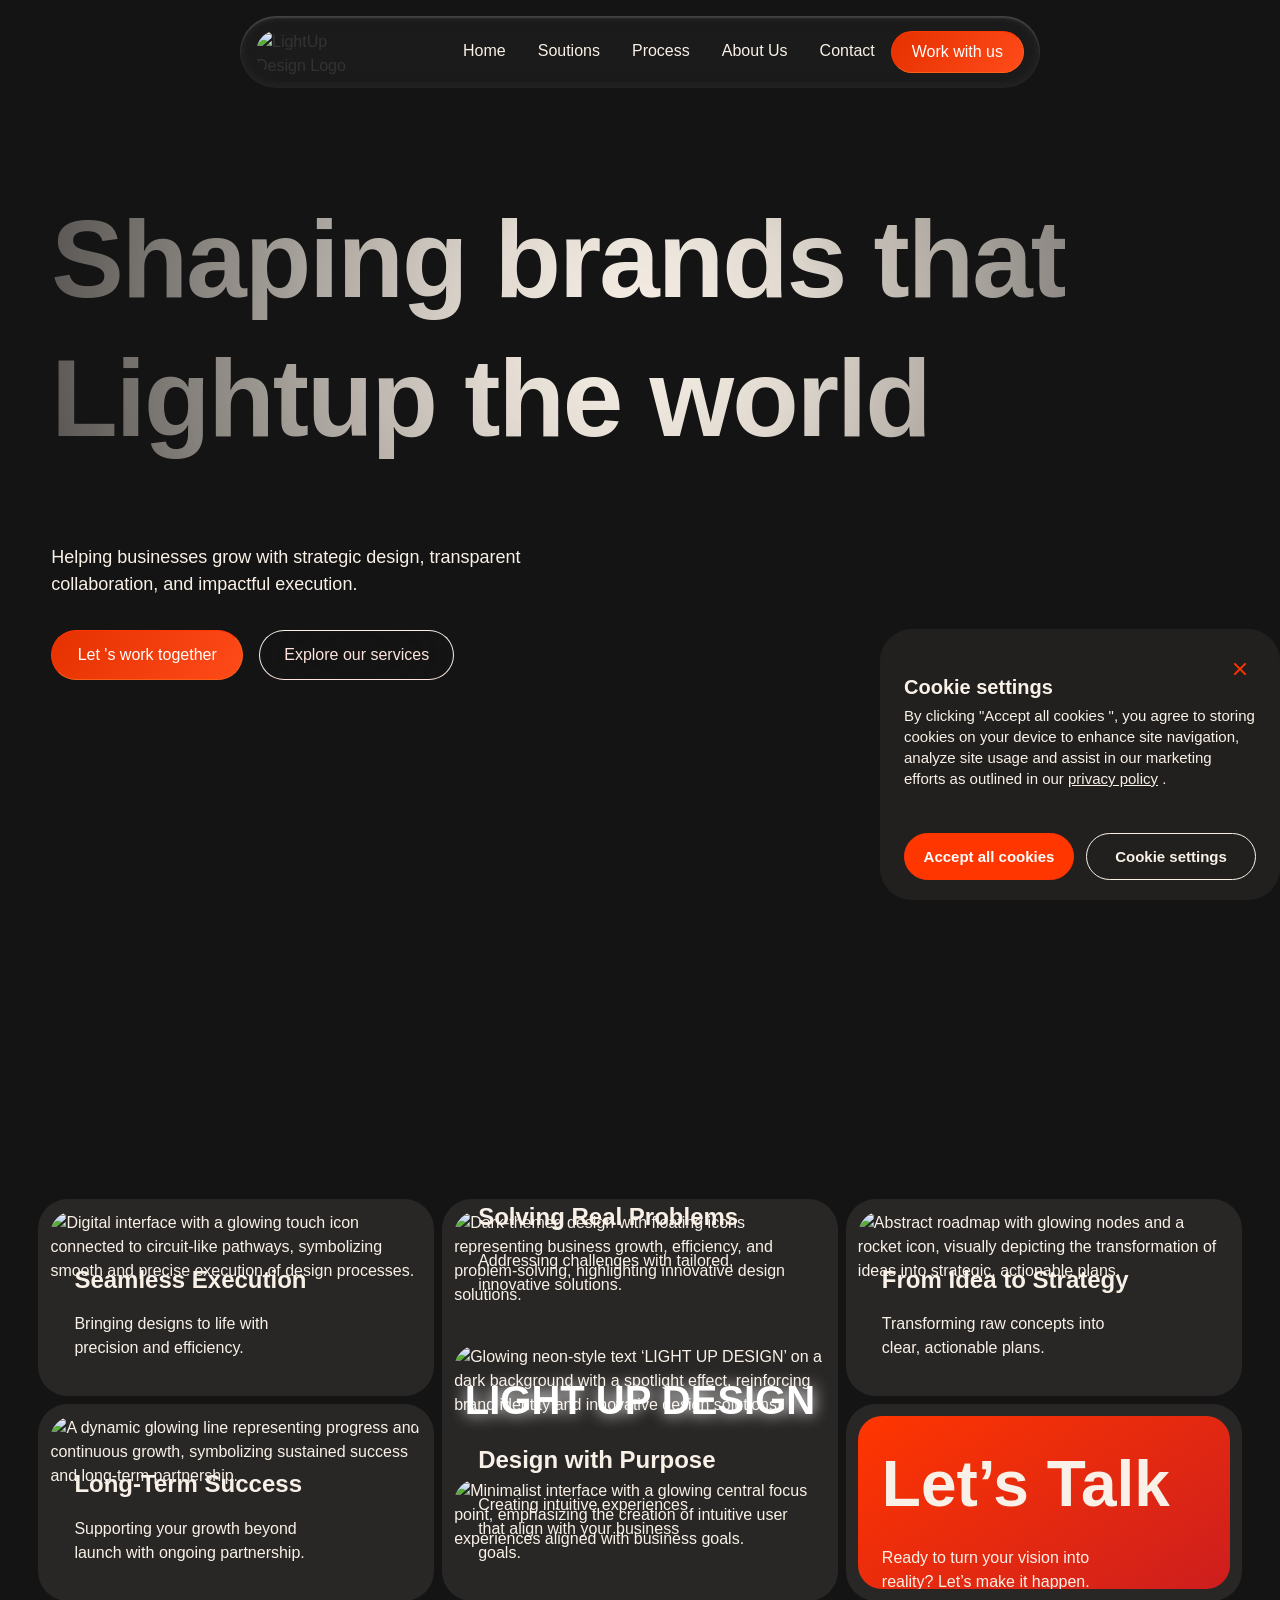
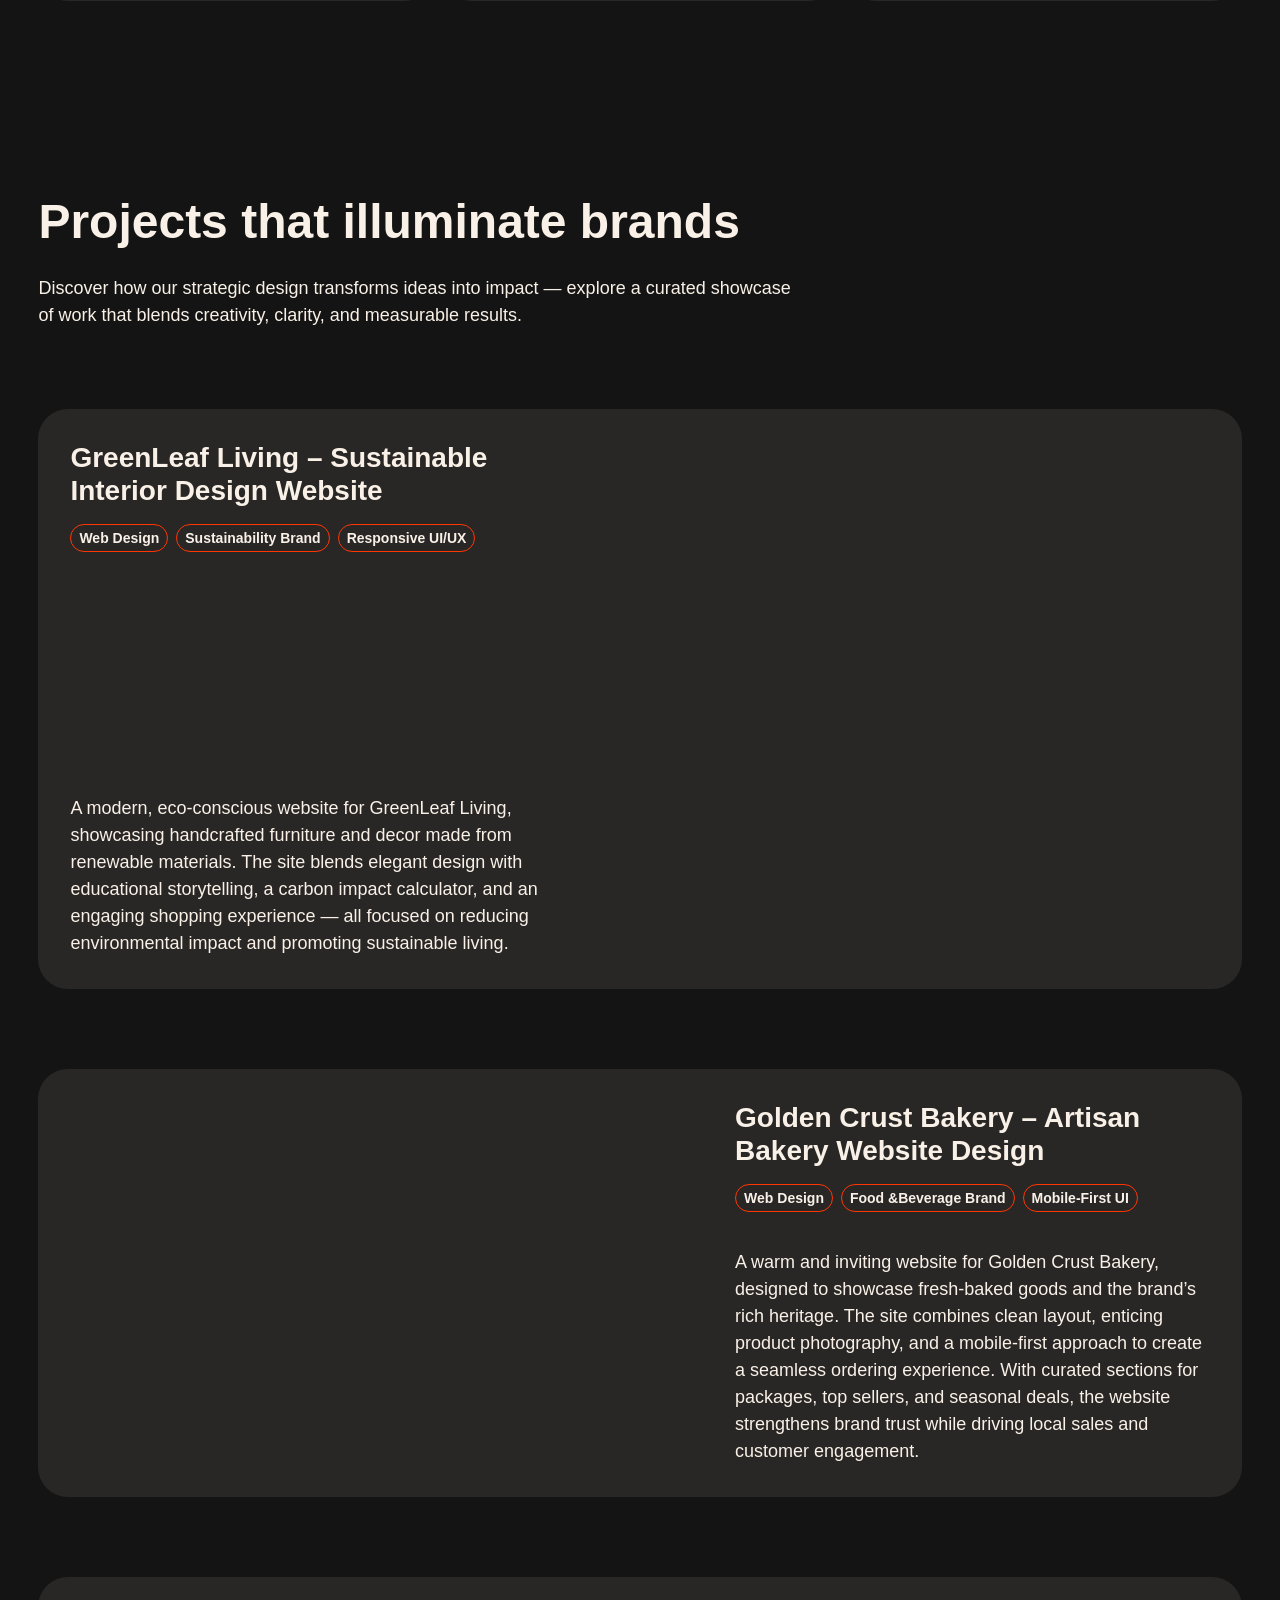
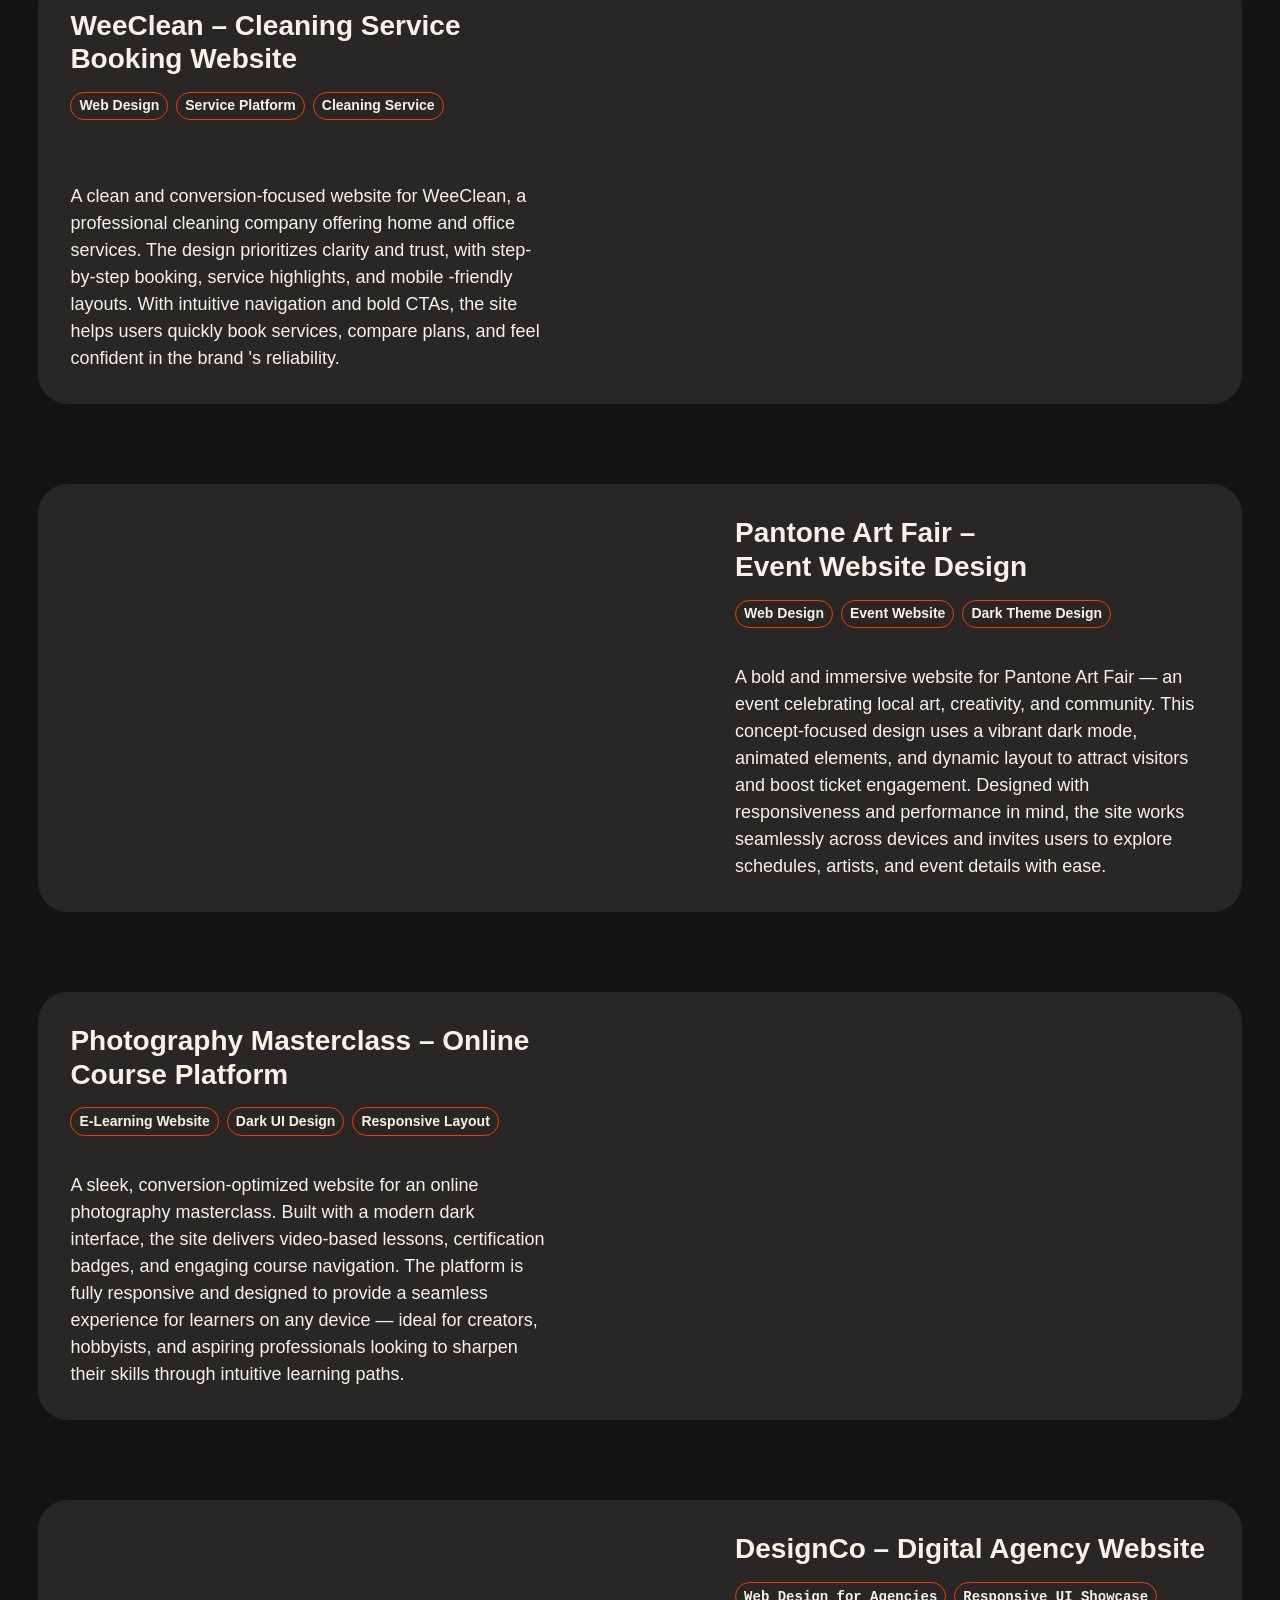
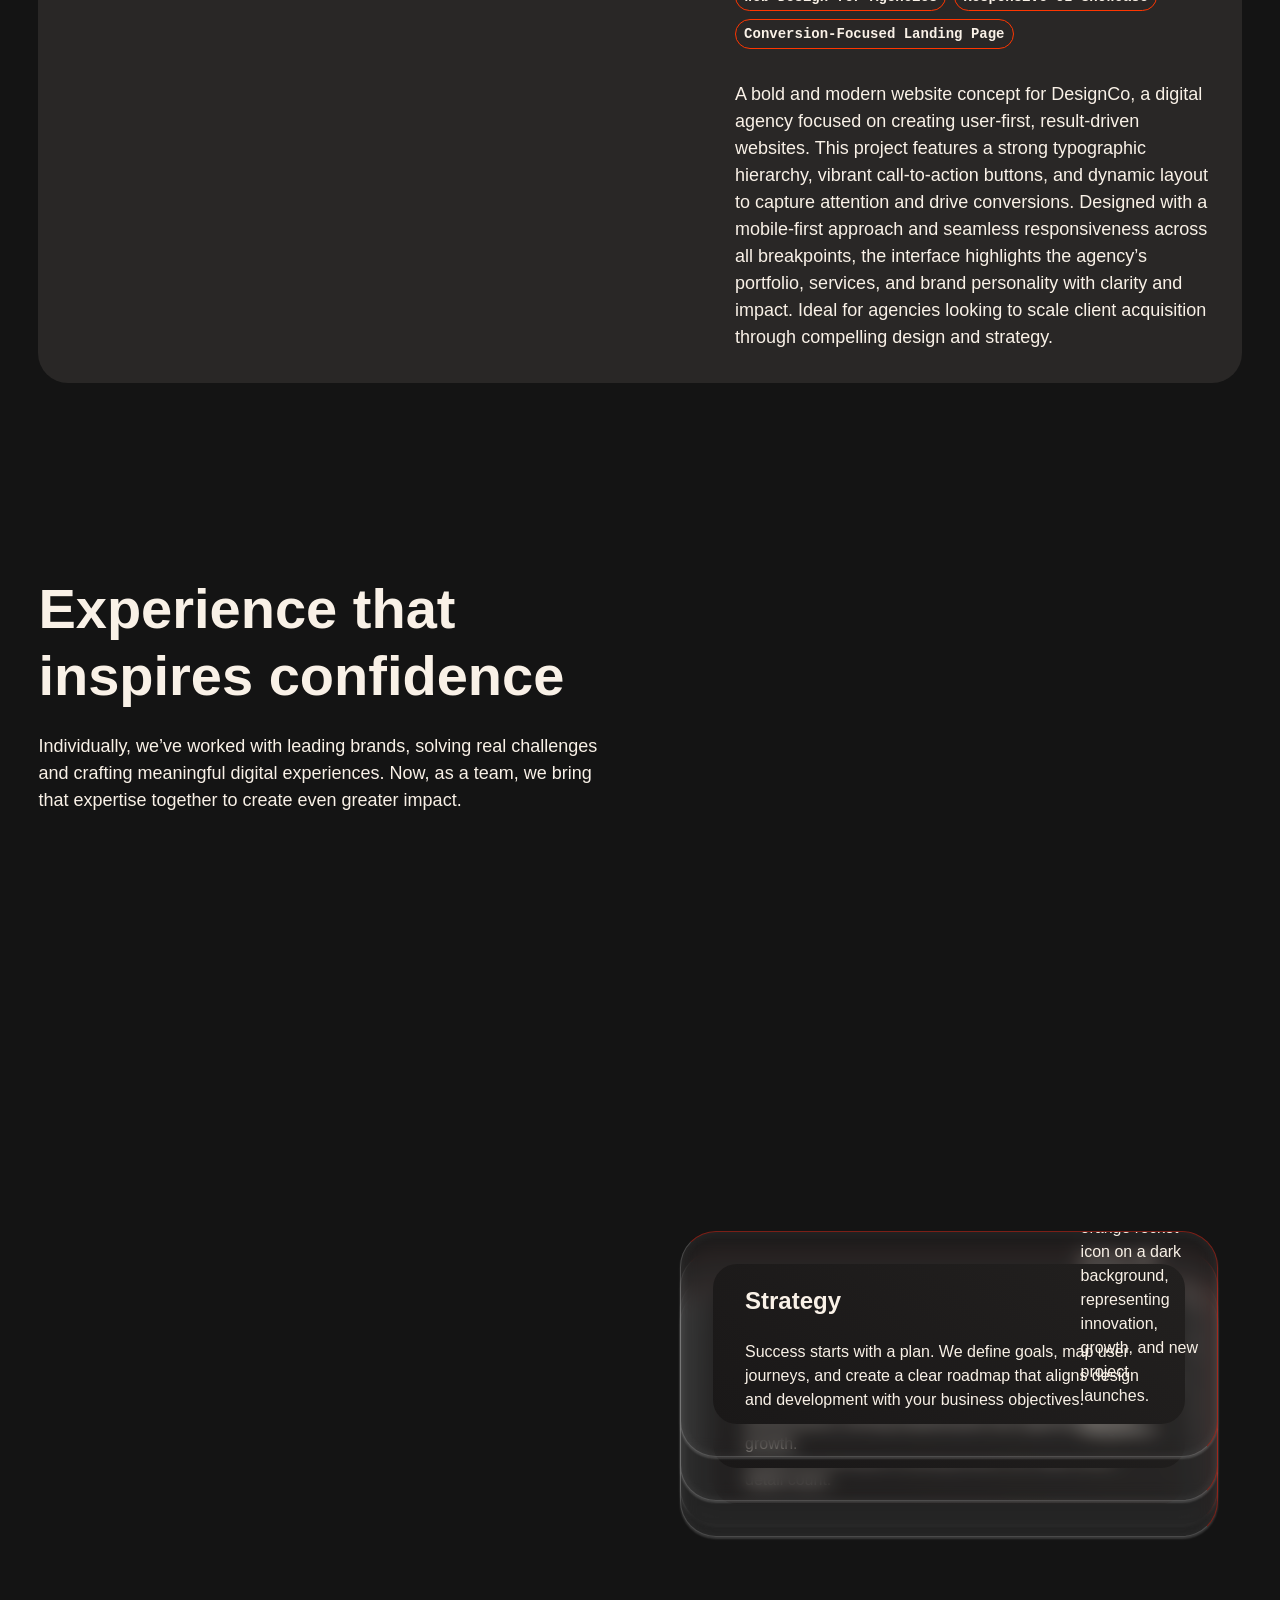
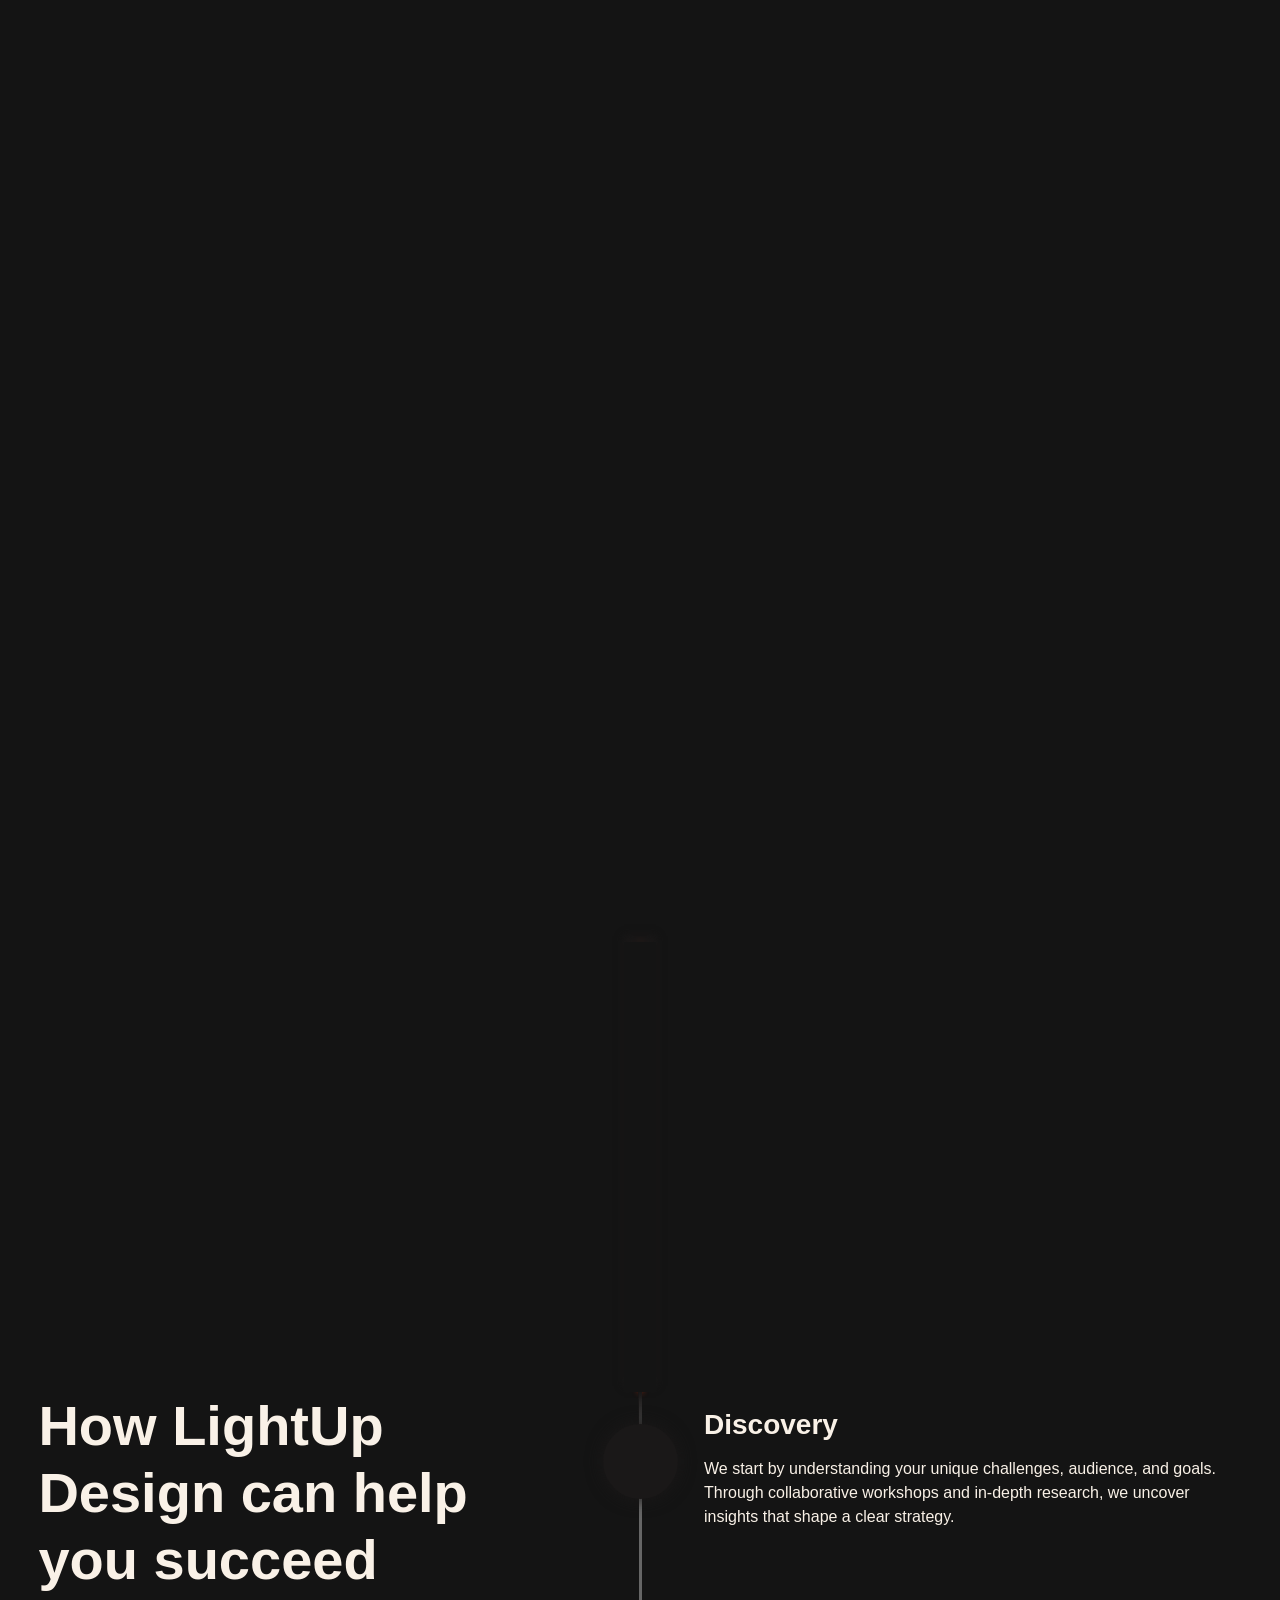
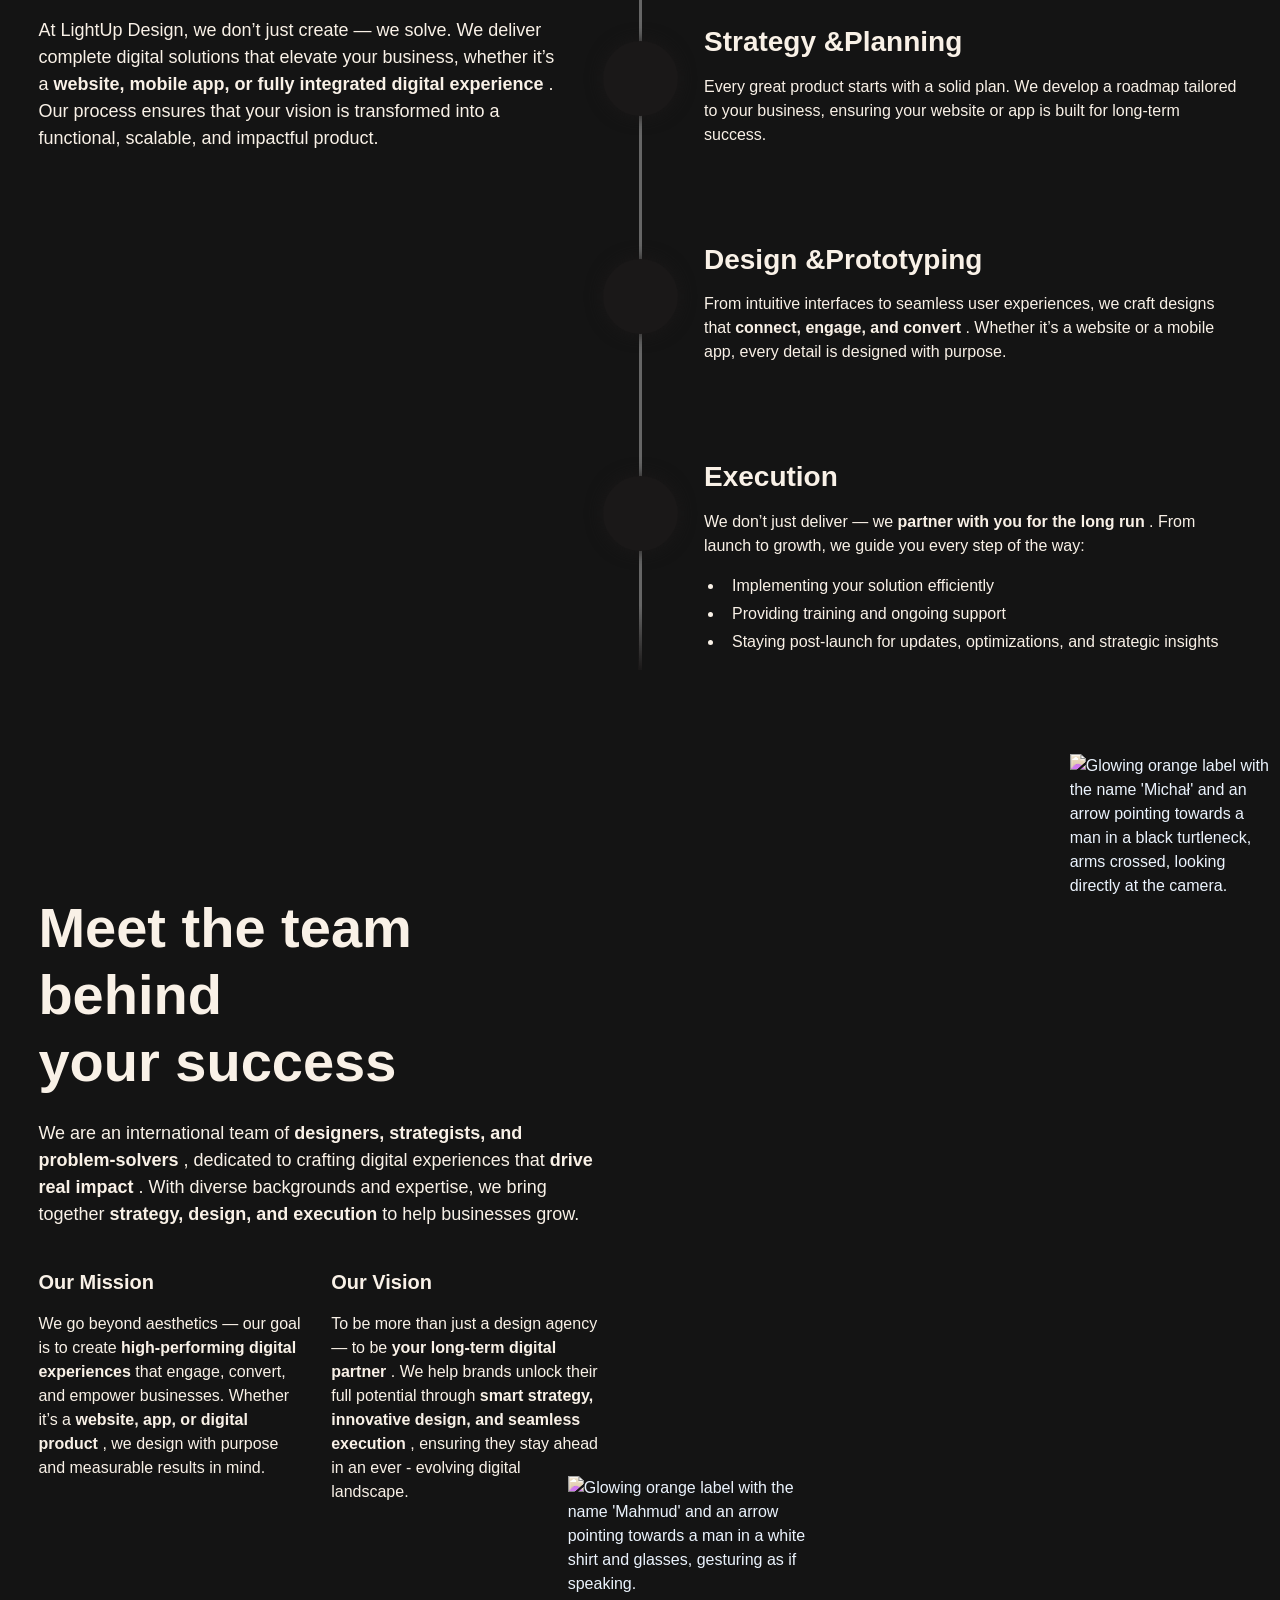
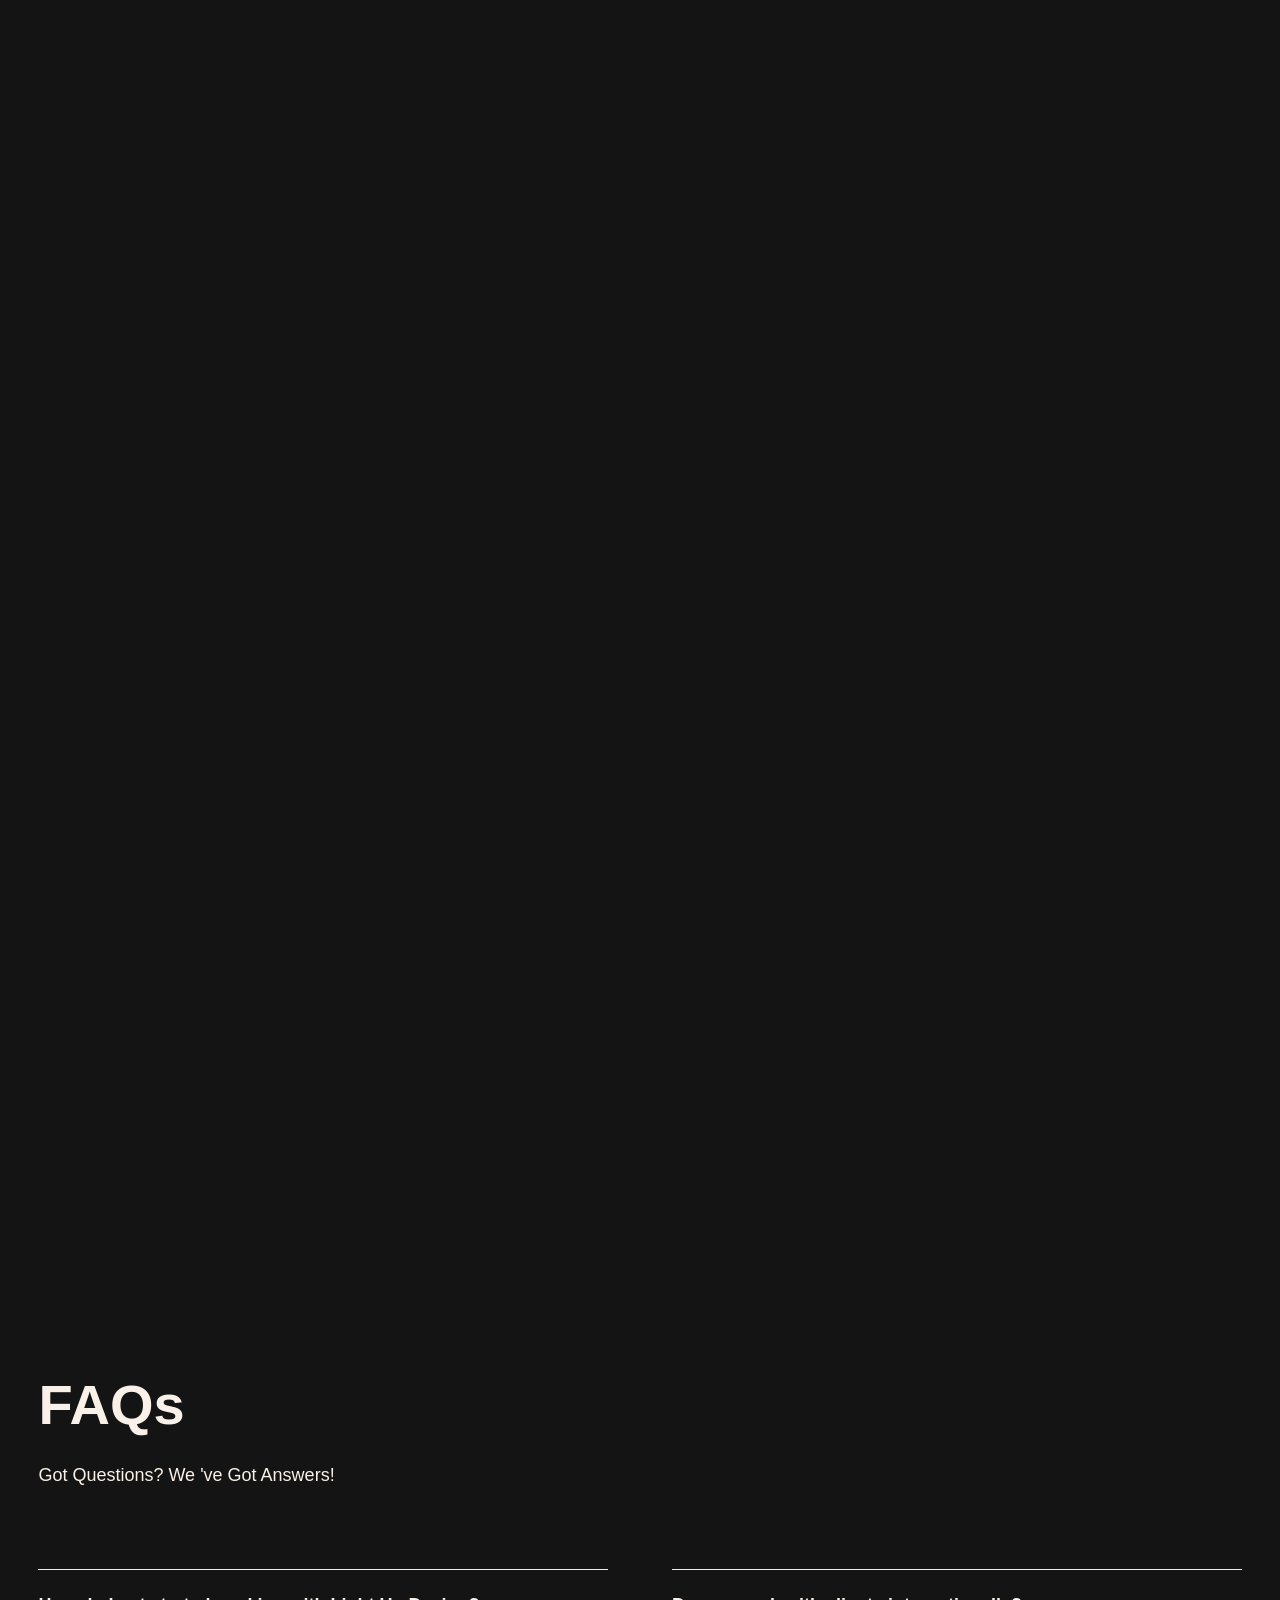
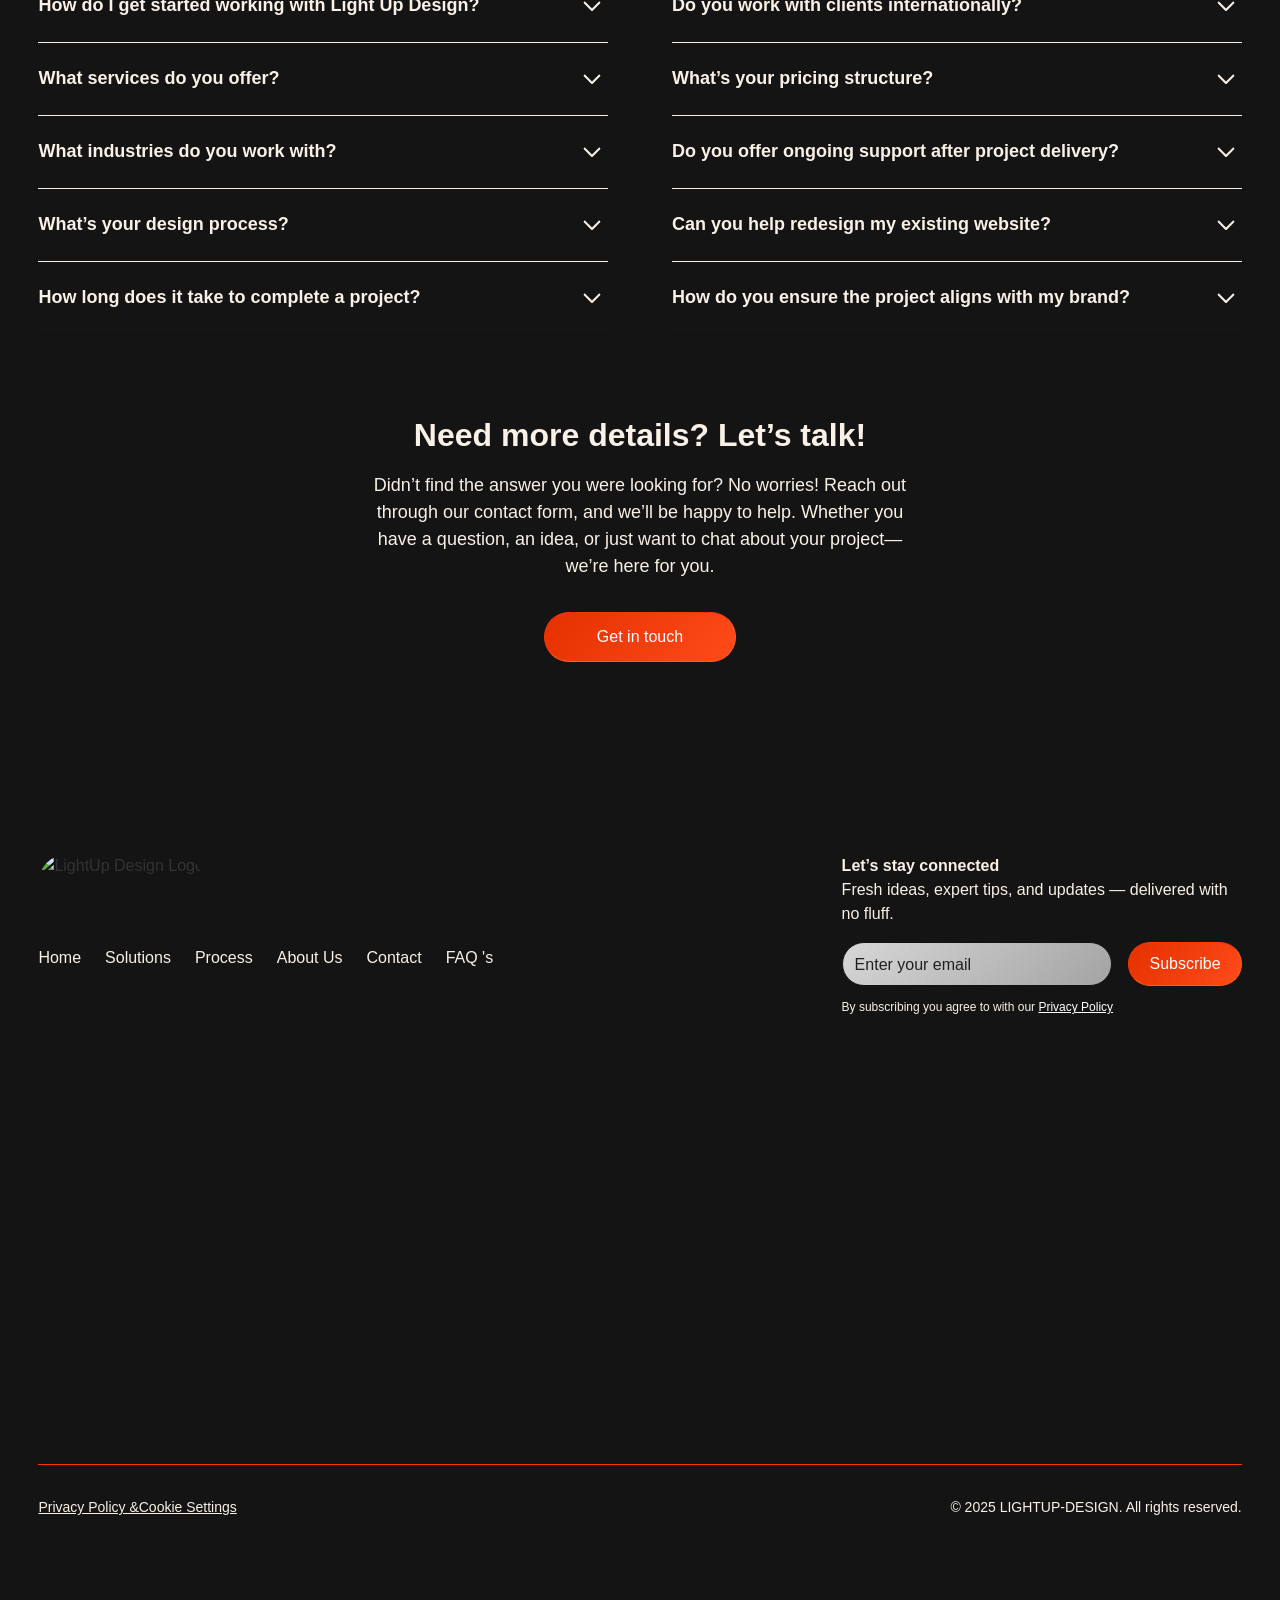
==== index.html @ 164d28e4 "chore: update file names" ====
﻿<!DOCTYPE html>
<!-- This site was created in Webflow. https://webflow.com -->
<!-- Last Published: Wed Mar 25 2026 17:48:14 GMT+0000 (Coordinated Universal Time) -->
<html data-wf-domain="www.lightupdesign.co" data-wf-page="679292320fb7952b7d0afc5c" data-wf-site="679292310fb7952b7d0afc07" lang="en">
    <head>
        <meta charset="utf-8"/>
        <title>Light Up Design – Strategy -driven UX/UI for High-Impact Digital Experiences</title>
        <meta content="We craft UX/UI designs that don’t just look good—they drive results. From strategy to execution, we create digital experiences that engage, convert, and grow your business. Let’s build something impactful together! 💡" name="description"/>
        <meta content="Light Up Design – Strategy -driven UX/UI for High-Impact Digital Experiences" property="og:title"/>
        <meta content="We craft UX/UI designs that don’t just look good—they drive results. From strategy to execution, we create digital experiences that engage, convert, and grow your business. Let’s build something impactful together! 💡" property="og:description"/>
        <meta content="https://cdn.prod.website-files.com/679292310fb7952b7d0afc07/67a92209bef4b5d1eaf64cf7_Header.avif" property="og:image"/>
        <meta content="Light Up Design – Strategy -driven UX/UI for High-Impact Digital Experiences" property="twitter:title"/>
        <meta content="We craft UX/UI designs that don’t just look good—they drive results. From strategy to execution, we create digital experiences that engage, convert, and grow your business. Let’s build something impactful together! 💡" property="twitter:description"/>
        <meta content="https://cdn.prod.website-files.com/679292310fb7952b7d0afc07/67a92209bef4b5d1eaf64cf7_Header.avif" property="twitter:image"/>
        <meta property="og:type" content="website"/>
        <meta content="summary_large_image" name="twitter:card"/>
        <meta content="width=device-width, initial-scale=1" name="viewport"/>
        <meta content="Webflow" name="generator"/>
        <style>
html {
    -webkit-text-size-adjust: 100%;
    -ms-text-size-adjust: 100%;
    font-family: sans-serif
}

body {
    margin: 0
}

article,
aside,
details,
figcaption,
figure,
footer,
header,
hgroup,
main,
menu,
nav,
section,
summary {
    display: block
}

audio,
canvas,
progress,
video {
    vertical-align: baseline;
    display: inline-block
}

audio:not([controls]) {
    height: 0;
    display: none
}

[hidden],
template {
    display: none
}

a {
    background-color: #0000
}

a:active,
a:hover {
    outline: 0
}

abbr[title] {
    border-bottom: 1px dotted
}

b,
strong {
    font-weight: 700
}

dfn {
    font-style: italic
}

h1 {
    margin: .67em 0;
    font-size: 2em
}

mark {
    color: #000;
    background: #ff0
}

small {
    font-size: 80%
}

sub,
sup {
    vertical-align: baseline;
    font-size: 75%;
    line-height: 0;
    position: relative
}

sup {
    top: -.5em
}

sub {
    bottom: -.25em
}

img {
    border: 0
}

svg:not(:root) {
    overflow: hidden
}

hr {
    box-sizing: content-box;
    height: 0
}

pre {
    overflow: auto
}

code,
kbd,
pre,
samp {
    font-family: monospace;
    font-size: 1em
}

button,
input,
optgroup,
select,
textarea {
    color: inherit;
    font: inherit;
    margin: 0
}

button {
    overflow: visible
}

button,
select {
    text-transform: none
}

button,
html input[type=button],
input[type=reset] {
    -webkit-appearance: button;
    cursor: pointer
}

button[disabled],
html input[disabled] {
    cursor: default
}

button::-moz-focus-inner,
input::-moz-focus-inner {
    border: 0;
    padding: 0
}

input {
    line-height: normal
}

input[type=checkbox],
input[type=radio] {
    box-sizing: border-box;
    padding: 0
}

input[type=number]::-webkit-inner-spin-button,
input[type=number]::-webkit-outer-spin-button {
    height: auto
}

input[type=search] {
    -webkit-appearance: none
}

input[type=search]::-webkit-search-cancel-button,
input[type=search]::-webkit-search-decoration {
    -webkit-appearance: none
}

legend {
    border: 0;
    padding: 0
}

textarea {
    overflow: auto
}

optgroup {
    font-weight: 700
}

table {
    border-collapse: collapse;
    border-spacing: 0
}

td,
th {
    padding: 0
}

@font-face {
    font-family: webflow-icons;
    src: url([data-uri])format("truetype");
    font-weight: 400;
    font-style: normal
}

[class^=w-icon-],
[class*=\ w-icon-] {
    speak: none;
    font-variant: normal;
    text-transform: none;
    -webkit-font-smoothing: antialiased;
    -moz-osx-font-smoothing: grayscale;
    font-style: normal;
    font-weight: 400;
    line-height: 1;
    font-family: webflow-icons !important
}

.w-icon-slider-right:before {
    content: "î˜€"
}

.w-icon-slider-left:before {
    content: "î˜"
}

.w-icon-nav-menu:before {
    content: "î˜‚"
}

.w-icon-arrow-down:before,
.w-icon-dropdown-toggle:before {
    content: "î˜ƒ"
}

.w-icon-file-upload-remove:before {
    content: "î¤€"
}

.w-icon-file-upload-icon:before {
    content: "î¤ƒ"
}

* {
    box-sizing: border-box
}

html {
    height: 100%
}

body {
    color: #333;
    background-color: #fff;
    min-height: 100%;
    margin: 0;
    font-family: Arial, sans-serif;
    font-size: 14px;
    line-height: 20px
}

img {
    vertical-align: middle;
    max-width: 100%;
    display: inline-block
}

html.w-mod-touch * {
    background-attachment: scroll !important
}

.w-block {
    display: block
}

.w-inline-block {
    max-width: 100%;
    display: inline-block
}

.w-clearfix:before,
.w-clearfix:after {
    content: " ";
    grid-area: 1/1/2/2;
    display: table
}

.w-clearfix:after {
    clear: both
}

.w-hidden {
    display: none
}

.w-button {
    color: #fff;
    line-height: inherit;
    cursor: pointer;
    background-color: #3898ec;
    border: 0;
    border-radius: 0;
    padding: 9px 15px;
    text-decoration: none;
    display: inline-block
}

input.w-button {
    -webkit-appearance: button
}

html[data-w-dynpage] [data-w-cloak] {
    color: #0000 !important
}

.w-code-block {
    margin: unset
}

pre.w-code-block code {
    all: inherit
}

.w-optimization {
    display: contents
}

.w-webflow-badge,
.w-webflow-badge>img {
    box-sizing: unset;
    width: unset;
    height: unset;
    max-height: unset;
    max-width: unset;
    min-height: unset;
    min-width: unset;
    margin: unset;
    padding: unset;
    float: unset;
    clear: unset;
    border: unset;
    border-radius: unset;
    background: unset;
    background-image: unset;
    background-position: unset;
    background-size: unset;
    background-repeat: unset;
    background-origin: unset;
    background-clip: unset;
    background-attachment: unset;
    background-color: unset;
    box-shadow: unset;
    transform: unset;
    direction: unset;
    font-family: unset;
    font-weight: unset;
    color: unset;
    font-size: unset;
    line-height: unset;
    font-style: unset;
    font-variant: unset;
    text-align: unset;
    letter-spacing: unset;
    -webkit-text-decoration: unset;
    text-decoration: unset;
    text-indent: unset;
    text-transform: unset;
    list-style-type: unset;
    text-shadow: unset;
    vertical-align: unset;
    cursor: unset;
    white-space: unset;
    word-break: unset;
    word-spacing: unset;
    word-wrap: unset;
    transition: unset
}

.w-webflow-badge {
    white-space: nowrap;
    cursor: pointer;
    box-shadow: 0 0 0 1px #0000001a, 0 1px 3px #0000001a;
    visibility: visible !important;
    opacity: 1 !important;
    z-index: 2147483647 !important;
    color: #aaadb0 !important;
    overflow: unset !important;
    background-color: #fff !important;
    border-radius: 3px !important;
    width: auto !important;
    height: auto !important;
    margin: 0 !important;
    padding: 6px !important;
    font-size: 12px !important;
    line-height: 14px !important;
    text-decoration: none !important;
    display: inline-block !important;
    position: fixed !important;
    inset: auto 12px 12px auto !important;
    transform: none !important
}

.w-webflow-badge>img {
    position: unset;
    visibility: unset !important;
    opacity: 1 !important;
    vertical-align: middle !important;
    display: inline-block !important
}

h1,
h2,
h3,
h4,
h5,
h6 {
    margin-bottom: 10px;
    font-weight: 700
}

h1 {
    margin-top: 20px;
    font-size: 38px;
    line-height: 44px
}

h2 {
    margin-top: 20px;
    font-size: 32px;
    line-height: 36px
}

h3 {
    margin-top: 20px;
    font-size: 24px;
    line-height: 30px
}

h4 {
    margin-top: 10px;
    font-size: 18px;
    line-height: 24px
}

h5 {
    margin-top: 10px;
    font-size: 14px;
    line-height: 20px
}

h6 {
    margin-top: 10px;
    font-size: 12px;
    line-height: 18px
}

p {
    margin-top: 0;
    margin-bottom: 10px
}

blockquote {
    border-left: 5px solid #e2e2e2;
    margin: 0 0 10px;
    padding: 10px 20px;
    font-size: 18px;
    line-height: 22px
}

figure {
    margin: 0 0 10px
}

ul,
ol {
    margin-top: 0;
    margin-bottom: 10px;
    padding-left: 40px
}

.w-list-unstyled {
    padding-left: 0;
    list-style: none
}

.w-embed:before,
.w-embed:after {
    content: " ";
    grid-area: 1/1/2/2;
    display: table
}

.w-embed:after {
    clear: both
}

.w-video {
    width: 100%;
    padding: 0;
    position: relative
}

.w-video iframe,
.w-video object,
.w-video embed {
    border: none;
    width: 100%;
    height: 100%;
    position: absolute;
    top: 0;
    left: 0
}

fieldset {
    border: 0;
    margin: 0;
    padding: 0
}

button,
[type=button],
[type=reset] {
    cursor: pointer;
    -webkit-appearance: button;
    border: 0
}

.w-form {
    margin: 0 0 15px
}

.w-form-done {
    text-align: center;
    background-color: #ddd;
    padding: 20px;
    display: none
}

.w-form-fail {
    background-color: #ffdede;
    margin-top: 10px;
    padding: 10px;
    display: none
}

label {
    margin-bottom: 5px;
    font-weight: 700;
    display: block
}

.w-input,
.w-select {
    color: #333;
    vertical-align: middle;
    background-color: #fff;
    border: 1px solid #ccc;
    width: 100%;
    height: 38px;
    margin-bottom: 10px;
    padding: 8px 12px;
    font-size: 14px;
    line-height: 1.42857;
    display: block
}

.w-input::placeholder,
.w-select::placeholder {
    color: #999
}

.w-input:focus,
.w-select:focus {
    border-color: #3898ec;
    outline: 0
}

.w-input[disabled],
.w-select[disabled],
.w-input[readonly],
.w-select[readonly],
fieldset[disabled] .w-input,
fieldset[disabled] .w-select {
    cursor: not-allowed
}

.w-input[disabled]:not(.w-input-disabled),
.w-select[disabled]:not(.w-input-disabled),
.w-input[readonly],
.w-select[readonly],
fieldset[disabled]:not(.w-input-disabled) .w-input,
fieldset[disabled]:not(.w-input-disabled) .w-select {
    background-color: #eee
}

textarea.w-input,
textarea.w-select {
    height: auto
}

.w-select {
    background-color: #f3f3f3
}

.w-select[multiple] {
    height: auto
}

.w-form-label {
    cursor: pointer;
    margin-bottom: 0;
    font-weight: 400;
    display: inline-block
}

.w-radio {
    margin-bottom: 5px;
    padding-left: 20px;
    display: block
}

.w-radio:before,
.w-radio:after {
    content: " ";
    grid-area: 1/1/2/2;
    display: table
}

.w-radio:after {
    clear: both
}

.w-radio-input {
    float: left;
    margin: 3px 0 0 -20px;
    line-height: normal
}

.w-file-upload {
    margin-bottom: 10px;
    display: block
}

.w-file-upload-input {
    opacity: 0;
    z-index: -100;
    width: .1px;
    height: .1px;
    position: absolute;
    overflow: hidden
}

.w-file-upload-default,
.w-file-upload-uploading,
.w-file-upload-success {
    color: #333;
    display: inline-block
}

.w-file-upload-error {
    margin-top: 10px;
    display: block
}

.w-file-upload-default.w-hidden,
.w-file-upload-uploading.w-hidden,
.w-file-upload-error.w-hidden,
.w-file-upload-success.w-hidden {
    display: none
}

.w-file-upload-uploading-btn {
    cursor: pointer;
    background-color: #fafafa;
    border: 1px solid #ccc;
    margin: 0;
    padding: 8px 12px;
    font-size: 14px;
    font-weight: 400;
    display: flex
}

.w-file-upload-file {
    background-color: #fafafa;
    border: 1px solid #ccc;
    flex-grow: 1;
    justify-content: space-between;
    margin: 0;
    padding: 8px 9px 8px 11px;
    display: flex
}

.w-file-upload-file-name {
    font-size: 14px;
    font-weight: 400;
    display: block
}

.w-file-remove-link {
    cursor: pointer;
    width: auto;
    height: auto;
    margin-top: 3px;
    margin-left: 10px;
    padding: 3px;
    display: block
}

.w-icon-file-upload-remove {
    margin: auto;
    font-size: 10px
}

.w-file-upload-error-msg {
    color: #ea384c;
    padding: 2px 0;
    display: inline-block
}

.w-file-upload-info {
    padding: 0 12px;
    line-height: 38px;
    display: inline-block
}

.w-file-upload-label {
    cursor: pointer;
    background-color: #fafafa;
    border: 1px solid #ccc;
    margin: 0;
    padding: 8px 12px;
    font-size: 14px;
    font-weight: 400;
    display: inline-block
}

.w-icon-file-upload-icon,
.w-icon-file-upload-uploading {
    width: 20px;
    margin-right: 8px;
    display: inline-block
}

.w-icon-file-upload-uploading {
    height: 20px
}

.w-container {
    max-width: 940px;
    margin-left: auto;
    margin-right: auto
}

.w-container:before,
.w-container:after {
    content: " ";
    grid-area: 1/1/2/2;
    display: table
}

.w-container:after {
    clear: both
}

.w-container .w-row {
    margin-left: -10px;
    margin-right: -10px
}

.w-row:before,
.w-row:after {
    content: " ";
    grid-area: 1/1/2/2;
    display: table
}

.w-row:after {
    clear: both
}

.w-row .w-row {
    margin-left: 0;
    margin-right: 0
}

.w-col {
    float: left;
    width: 100%;
    min-height: 1px;
    padding-left: 10px;
    padding-right: 10px;
    position: relative
}

.w-col .w-col {
    padding-left: 0;
    padding-right: 0
}

.w-col-1 {
    width: 8.33333%
}

.w-col-2 {
    width: 16.6667%
}

.w-col-3 {
    width: 25%
}

.w-col-4 {
    width: 33.3333%
}

.w-col-5 {
    width: 41.6667%
}

.w-col-6 {
    width: 50%
}

.w-col-7 {
    width: 58.3333%
}

.w-col-8 {
    width: 66.6667%
}

.w-col-9 {
    width: 75%
}

.w-col-10 {
    width: 83.3333%
}

.w-col-11 {
    width: 91.6667%
}

.w-col-12 {
    width: 100%
}

.w-hidden-main {
    display: none !important
}

@media screen and (max-width:991px) {
    .w-container {
        max-width: 728px
    }

    .w-hidden-main {
        display: inherit !important
    }

    .w-hidden-medium {
        display: none !important
    }

    .w-col-medium-1 {
        width: 8.33333%
    }

    .w-col-medium-2 {
        width: 16.6667%
    }

    .w-col-medium-3 {
        width: 25%
    }

    .w-col-medium-4 {
        width: 33.3333%
    }

    .w-col-medium-5 {
        width: 41.6667%
    }

    .w-col-medium-6 {
        width: 50%
    }

    .w-col-medium-7 {
        width: 58.3333%
    }

    .w-col-medium-8 {
        width: 66.6667%
    }

    .w-col-medium-9 {
        width: 75%
    }

    .w-col-medium-10 {
        width: 83.3333%
    }

    .w-col-medium-11 {
        width: 91.6667%
    }

    .w-col-medium-12 {
        width: 100%
    }

    .w-col-stack {
        width: 100%;
        left: auto;
        right: auto
    }
}

@media screen and (max-width:767px) {

    .w-hidden-main,
    .w-hidden-medium {
        display: inherit !important
    }

    .w-hidden-small {
        display: none !important
    }

    .w-row,
    .w-container .w-row {
        margin-left: 0;
        margin-right: 0
    }

    .w-col {
        width: 100%;
        left: auto;
        right: auto
    }

    .w-col-small-1 {
        width: 8.33333%
    }

    .w-col-small-2 {
        width: 16.6667%
    }

    .w-col-small-3 {
        width: 25%
    }

    .w-col-small-4 {
        width: 33.3333%
    }

    .w-col-small-5 {
        width: 41.6667%
    }

    .w-col-small-6 {
        width: 50%
    }

    .w-col-small-7 {
        width: 58.3333%
    }

    .w-col-small-8 {
        width: 66.6667%
    }

    .w-col-small-9 {
        width: 75%
    }

    .w-col-small-10 {
        width: 83.3333%
    }

    .w-col-small-11 {
        width: 91.6667%
    }

    .w-col-small-12 {
        width: 100%
    }
}

@media screen and (max-width:479px) {
    .w-container {
        max-width: none
    }

    .w-hidden-main,
    .w-hidden-medium,
    .w-hidden-small {
        display: inherit !important
    }

    .w-hidden-tiny {
        display: none !important
    }

    .w-col {
        width: 100%
    }

    .w-col-tiny-1 {
        width: 8.33333%
    }

    .w-col-tiny-2 {
        width: 16.6667%
    }

    .w-col-tiny-3 {
        width: 25%
    }

    .w-col-tiny-4 {
        width: 33.3333%
    }

    .w-col-tiny-5 {
        width: 41.6667%
    }

    .w-col-tiny-6 {
        width: 50%
    }

    .w-col-tiny-7 {
        width: 58.3333%
    }

    .w-col-tiny-8 {
        width: 66.6667%
    }

    .w-col-tiny-9 {
        width: 75%
    }

    .w-col-tiny-10 {
        width: 83.3333%
    }

    .w-col-tiny-11 {
        width: 91.6667%
    }

    .w-col-tiny-12 {
        width: 100%
    }
}

.w-widget {
    position: relative
}

.w-widget-map {
    width: 100%;
    height: 400px
}

.w-widget-map label {
    width: auto;
    display: inline
}

.w-widget-map img {
    max-width: inherit
}

.w-widget-map .gm-style-iw {
    text-align: center
}

.w-widget-map .gm-style-iw>button {
    display: none !important
}

.w-widget-twitter {
    overflow: hidden
}

.w-widget-twitter-count-shim {
    vertical-align: top;
    text-align: center;
    background: #fff;
    border: 1px solid #758696;
    border-radius: 3px;
    width: 28px;
    height: 20px;
    display: inline-block;
    position: relative
}

.w-widget-twitter-count-shim * {
    pointer-events: none;
    -webkit-user-select: none;
    user-select: none
}

.w-widget-twitter-count-shim .w-widget-twitter-count-inner {
    text-align: center;
    color: #999;
    font-family: serif;
    font-size: 15px;
    line-height: 12px;
    position: relative
}

.w-widget-twitter-count-shim .w-widget-twitter-count-clear {
    display: block;
    position: relative
}

.w-widget-twitter-count-shim.w--large {
    width: 36px;
    height: 28px
}

.w-widget-twitter-count-shim.w--large .w-widget-twitter-count-inner {
    font-size: 18px;
    line-height: 18px
}

.w-widget-twitter-count-shim:not(.w--vertical) {
    margin-left: 5px;
    margin-right: 8px
}

.w-widget-twitter-count-shim:not(.w--vertical).w--large {
    margin-left: 6px
}

.w-widget-twitter-count-shim:not(.w--vertical):before,
.w-widget-twitter-count-shim:not(.w--vertical):after {
    content: " ";
    pointer-events: none;
    border: solid #0000;
    width: 0;
    height: 0;
    position: absolute;
    top: 50%;
    left: 0
}

.w-widget-twitter-count-shim:not(.w--vertical):before {
    border-width: 4px;
    border-color: #75869600 #5d6c7b #75869600 #75869600;
    margin-top: -4px;
    margin-left: -9px
}

.w-widget-twitter-count-shim:not(.w--vertical).w--large:before {
    border-width: 5px;
    margin-top: -5px;
    margin-left: -10px
}

.w-widget-twitter-count-shim:not(.w--vertical):after {
    border-width: 4px;
    border-color: #fff0 #fff #fff0 #fff0;
    margin-top: -4px;
    margin-left: -8px
}

.w-widget-twitter-count-shim:not(.w--vertical).w--large:after {
    border-width: 5px;
    margin-top: -5px;
    margin-left: -9px
}

.w-widget-twitter-count-shim.w--vertical {
    width: 61px;
    height: 33px;
    margin-bottom: 8px
}

.w-widget-twitter-count-shim.w--vertical:before,
.w-widget-twitter-count-shim.w--vertical:after {
    content: " ";
    pointer-events: none;
    border: solid #0000;
    width: 0;
    height: 0;
    position: absolute;
    top: 100%;
    left: 50%
}

.w-widget-twitter-count-shim.w--vertical:before {
    border-width: 5px;
    border-color: #5d6c7b #75869600 #75869600;
    margin-left: -5px
}

.w-widget-twitter-count-shim.w--vertical:after {
    border-width: 4px;
    border-color: #fff #fff0 #fff0;
    margin-left: -4px
}

.w-widget-twitter-count-shim.w--vertical .w-widget-twitter-count-inner {
    font-size: 18px;
    line-height: 22px
}

.w-widget-twitter-count-shim.w--vertical.w--large {
    width: 76px
}

.w-background-video {
    color: #fff;
    height: 500px;
    position: relative;
    overflow: hidden
}

.w-background-video>video {
    object-fit: cover;
    z-index: -100;
    background-position: 50%;
    background-size: cover;
    width: 100%;
    height: 100%;
    margin: auto;
    position: absolute;
    inset: -100%
}

.w-background-video>video::-webkit-media-controls-start-playback-button {
    -webkit-appearance: none;
    display: none !important
}

.w-background-video--control {
    background-color: #0000;
    padding: 0;
    position: absolute;
    bottom: 1em;
    right: 1em
}

.w-background-video--control>[hidden] {
    display: none !important
}

.w-slider {
    text-align: center;
    clear: both;
    -webkit-tap-highlight-color: #0000;
    tap-highlight-color: #0000;
    background: #ddd;
    height: 300px;
    position: relative
}

.w-slider-mask {
    z-index: 1;
    white-space: nowrap;
    height: 100%;
    display: block;
    position: relative;
    left: 0;
    right: 0;
    overflow: hidden
}

.w-slide {
    vertical-align: top;
    white-space: normal;
    text-align: left;
    width: 100%;
    height: 100%;
    display: inline-block;
    position: relative
}

.w-slider-nav {
    z-index: 2;
    text-align: center;
    -webkit-tap-highlight-color: #0000;
    tap-highlight-color: #0000;
    height: 40px;
    margin: auto;
    padding-top: 10px;
    position: absolute;
    inset: auto 0 0
}

.w-slider-nav.w-round>div {
    border-radius: 100%
}

.w-slider-nav.w-num>div {
    font-size: inherit;
    line-height: inherit;
    width: auto;
    height: auto;
    padding: .2em .5em
}

.w-slider-nav.w-shadow>div {
    box-shadow: 0 0 3px #3336
}

.w-slider-nav-invert {
    color: #fff
}

.w-slider-nav-invert>div {
    background-color: #2226
}

.w-slider-nav-invert>div.w-active {
    background-color: #222
}

.w-slider-dot {
    cursor: pointer;
    background-color: #fff6;
    width: 1em;
    height: 1em;
    margin: 0 3px .5em;
    transition: background-color .1s, color .1s;
    display: inline-block;
    position: relative
}

.w-slider-dot.w-active {
    background-color: #fff
}

.w-slider-dot:focus {
    outline: none;
    box-shadow: 0 0 0 2px #fff
}

.w-slider-dot:focus.w-active {
    box-shadow: none
}

.w-slider-arrow-left,
.w-slider-arrow-right {
    cursor: pointer;
    color: #fff;
    -webkit-tap-highlight-color: #0000;
    tap-highlight-color: #0000;
    -webkit-user-select: none;
    user-select: none;
    width: 80px;
    margin: auto;
    font-size: 40px;
    position: absolute;
    inset: 0;
    overflow: hidden
}

.w-slider-arrow-left [class^=w-icon-],
.w-slider-arrow-right [class^=w-icon-],
.w-slider-arrow-left [class*=\ w-icon-],
.w-slider-arrow-right [class*=\ w-icon-] {
    position: absolute
}

.w-slider-arrow-left:focus,
.w-slider-arrow-right:focus {
    outline: 0
}

.w-slider-arrow-left {
    z-index: 3;
    right: auto
}

.w-slider-arrow-right {
    z-index: 4;
    left: auto
}

.w-icon-slider-left,
.w-icon-slider-right {
    width: 1em;
    height: 1em;
    margin: auto;
    inset: 0
}

.w-slider-aria-label {
    clip: rect(0 0 0 0);
    border: 0;
    width: 1px;
    height: 1px;
    margin: -1px;
    padding: 0;
    position: absolute;
    overflow: hidden
}

.w-slider-force-show {
    display: block !important
}

.w-dropdown {
    text-align: left;
    z-index: 900;
    margin-left: auto;
    margin-right: auto;
    display: inline-block;
    position: relative
}

.w-dropdown-btn,
.w-dropdown-toggle,
.w-dropdown-link {
    vertical-align: top;
    color: #222;
    text-align: left;
    white-space: nowrap;
    margin-left: auto;
    margin-right: auto;
    padding: 20px;
    text-decoration: none;
    position: relative
}

.w-dropdown-toggle {
    -webkit-user-select: none;
    user-select: none;
    cursor: pointer;
    padding-right: 40px;
    display: inline-block
}

.w-dropdown-toggle:focus {
    outline: 0
}

.w-icon-dropdown-toggle {
    width: 1em;
    height: 1em;
    margin: auto 20px auto auto;
    position: absolute;
    top: 0;
    bottom: 0;
    right: 0
}

.w-dropdown-list {
    background: #ddd;
    min-width: 100%;
    display: none;
    position: absolute
}

.w-dropdown-list.w--open {
    display: block
}

.w-dropdown-link {
    color: #222;
    padding: 10px 20px;
    display: block
}

.w-dropdown-link.w--current {
    color: #0082f3
}

.w-dropdown-link:focus {
    outline: 0
}

@media screen and (max-width:767px) {
    .w-nav-brand {
        padding-left: 10px
    }
}

.w-lightbox-backdrop {
    cursor: auto;
    letter-spacing: normal;
    text-indent: 0;
    text-shadow: none;
    text-transform: none;
    visibility: visible;
    white-space: normal;
    word-break: normal;
    word-spacing: normal;
    word-wrap: normal;
    color: #fff;
    text-align: center;
    z-index: 2000;
    opacity: 0;
    -webkit-user-select: none;
    -moz-user-select: none;
    -webkit-tap-highlight-color: transparent;
    background: #000000e6;
    outline: 0;
    font-family: Helvetica Neue, Helvetica, Ubuntu, Segoe UI, Verdana, sans-serif;
    font-size: 17px;
    font-style: normal;
    font-weight: 300;
    line-height: 1.2;
    list-style: disc;
    position: fixed;
    inset: 0;
    -webkit-transform: translate(0)
}

.w-lightbox-backdrop,
.w-lightbox-container {
    -webkit-overflow-scrolling: touch;
    height: 100%;
    overflow: auto
}

.w-lightbox-content {
    height: 100vh;
    position: relative;
    overflow: hidden
}

.w-lightbox-view {
    opacity: 0;
    width: 100vw;
    height: 100vh;
    position: absolute
}

.w-lightbox-view:before {
    content: "";
    height: 100vh
}

.w-lightbox-group,
.w-lightbox-group .w-lightbox-view,
.w-lightbox-group .w-lightbox-view:before {
    height: 86vh
}

.w-lightbox-frame,
.w-lightbox-view:before {
    vertical-align: middle;
    display: inline-block
}

.w-lightbox-figure {
    margin: 0;
    position: relative
}

.w-lightbox-group .w-lightbox-figure {
    cursor: pointer
}

.w-lightbox-img {
    width: auto;
    max-width: none;
    height: auto
}

.w-lightbox-image {
    float: none;
    max-width: 100vw;
    max-height: 100vh;
    display: block
}

.w-lightbox-group .w-lightbox-image {
    max-height: 86vh
}

.w-lightbox-caption {
    text-align: left;
    text-overflow: ellipsis;
    white-space: nowrap;
    background: #0006;
    padding: .5em 1em;
    position: absolute;
    bottom: 0;
    left: 0;
    right: 0;
    overflow: hidden
}

.w-lightbox-embed {
    width: 100%;
    height: 100%;
    position: absolute;
    inset: 0
}

.w-lightbox-control {
    cursor: pointer;
    background-position: 50%;
    background-repeat: no-repeat;
    background-size: 24px;
    width: 4em;
    transition: all .3s;
    position: absolute;
    top: 0
}

.w-lightbox-left {
    background-image: url([data-uri]);
    display: none;
    bottom: 0;
    left: 0
}

.w-lightbox-right {
    background-image: url([data-uri]);
    display: none;
    bottom: 0;
    right: 0
}

.w-lightbox-close {
    background-image: url([data-uri]);
    background-size: 18px;
    height: 2.6em;
    right: 0
}

.w-lightbox-strip {
    white-space: nowrap;
    padding: 0 1vh;
    line-height: 0;
    position: absolute;
    bottom: 0;
    left: 0;
    right: 0;
    overflow: auto hidden
}

.w-lightbox-item {
    box-sizing: content-box;
    cursor: pointer;
    width: 10vh;
    padding: 2vh 1vh;
    display: inline-block;
    -webkit-transform: translate(0, 0)
}

.w-lightbox-active {
    opacity: .3
}

.w-lightbox-thumbnail {
    background: #222;
    height: 10vh;
    position: relative;
    overflow: hidden
}

.w-lightbox-thumbnail-image {
    position: absolute;
    top: 0;
    left: 0
}

.w-lightbox-thumbnail .w-lightbox-tall {
    width: 100%;
    top: 50%;
    transform: translateY(-50%)
}

.w-lightbox-thumbnail .w-lightbox-wide {
    height: 100%;
    left: 50%;
    transform: translate(-50%)
}

.w-lightbox-spinner {
    box-sizing: border-box;
    border: 5px solid #0006;
    border-radius: 50%;
    width: 40px;
    height: 40px;
    margin-top: -20px;
    margin-left: -20px;
    animation: .8s linear infinite spin;
    position: absolute;
    top: 50%;
    left: 50%
}

.w-lightbox-spinner:after {
    content: "";
    border: 3px solid #0000;
    border-bottom-color: #fff;
    border-radius: 50%;
    position: absolute;
    inset: -4px
}

.w-lightbox-hide {
    display: none
}

.w-lightbox-noscroll {
    overflow: hidden
}

@media (min-width:768px) {
    .w-lightbox-content {
        height: 96vh;
        margin-top: 2vh
    }

    .w-lightbox-view,
    .w-lightbox-view:before {
        height: 96vh
    }

    .w-lightbox-group,
    .w-lightbox-group .w-lightbox-view,
    .w-lightbox-group .w-lightbox-view:before {
        height: 84vh
    }

    .w-lightbox-image {
        max-width: 96vw;
        max-height: 96vh
    }

    .w-lightbox-group .w-lightbox-image {
        max-width: 82.3vw;
        max-height: 84vh
    }

    .w-lightbox-left,
    .w-lightbox-right {
        opacity: .5;
        display: block
    }

    .w-lightbox-close {
        opacity: .8
    }

    .w-lightbox-control:hover {
        opacity: 1
    }
}

.w-lightbox-inactive,
.w-lightbox-inactive:hover {
    opacity: 0
}

.w-richtext:before,
.w-richtext:after {
    content: " ";
    grid-area: 1/1/2/2;
    display: table
}

.w-richtext:after {
    clear: both
}

.w-richtext[contenteditable=true]:before,
.w-richtext[contenteditable=true]:after {
    white-space: initial
}

.w-richtext ol,
.w-richtext ul {
    overflow: hidden
}

.w-richtext .w-richtext-figure-selected.w-richtext-figure-type-video div:after,
.w-richtext .w-richtext-figure-selected[data-rt-type=video] div:after,
.w-richtext .w-richtext-figure-selected.w-richtext-figure-type-image div,
.w-richtext .w-richtext-figure-selected[data-rt-type=image] div {
    outline: 2px solid #2895f7
}

.w-richtext figure.w-richtext-figure-type-video>div:after,
.w-richtext figure[data-rt-type=video]>div:after {
    content: "";
    display: none;
    position: absolute;
    inset: 0
}

.w-richtext figure {
    max-width: 60%;
    position: relative
}

.w-richtext figure>div:before {
    cursor: default !important
}

.w-richtext figure img {
    width: 100%
}

.w-richtext figure figcaption.w-richtext-figcaption-placeholder {
    opacity: .6
}

.w-richtext figure div {
    color: #0000;
    font-size: 0
}

.w-richtext figure.w-richtext-figure-type-image,
.w-richtext figure[data-rt-type=image] {
    display: table
}

.w-richtext figure.w-richtext-figure-type-image>div,
.w-richtext figure[data-rt-type=image]>div {
    display: inline-block
}

.w-richtext figure.w-richtext-figure-type-image>figcaption,
.w-richtext figure[data-rt-type=image]>figcaption {
    caption-side: bottom;
    display: table-caption
}

.w-richtext figure.w-richtext-figure-type-video,
.w-richtext figure[data-rt-type=video] {
    width: 60%;
    height: 0
}

.w-richtext figure.w-richtext-figure-type-video iframe,
.w-richtext figure[data-rt-type=video] iframe {
    width: 100%;
    height: 100%;
    position: absolute;
    top: 0;
    left: 0
}

.w-richtext figure.w-richtext-figure-type-video>div,
.w-richtext figure[data-rt-type=video]>div {
    width: 100%
}

.w-richtext figure.w-richtext-align-center {
    clear: both;
    margin-left: auto;
    margin-right: auto
}

.w-richtext figure.w-richtext-align-center.w-richtext-figure-type-image>div,
.w-richtext figure.w-richtext-align-center[data-rt-type=image]>div {
    max-width: 100%
}

.w-richtext figure.w-richtext-align-normal {
    clear: both
}

.w-richtext figure.w-richtext-align-fullwidth {
    text-align: center;
    clear: both;
    width: 100%;
    max-width: 100%;
    margin-left: auto;
    margin-right: auto;
    display: block
}

.w-richtext figure.w-richtext-align-fullwidth>div {
    padding-bottom: inherit;
    display: inline-block
}

.w-richtext figure.w-richtext-align-fullwidth>figcaption {
    display: block
}

.w-richtext figure.w-richtext-align-floatleft {
    float: left;
    clear: none;
    margin-right: 15px
}

.w-richtext figure.w-richtext-align-floatright {
    float: right;
    clear: none;
    margin-left: 15px
}

.w-nav {
    z-index: 1000;
    background: #ddd;
    position: relative
}

.w-nav:before,
.w-nav:after {
    content: " ";
    grid-area: 1/1/2/2;
    display: table
}

.w-nav:after {
    clear: both
}

.w-nav-brand {
    float: left;
    color: #333;
    text-decoration: none;
    position: relative
}

.w-nav-link {
    vertical-align: top;
    color: #222;
    text-align: left;
    margin-left: auto;
    margin-right: auto;
    padding: 20px;
    text-decoration: none;
    display: inline-block;
    position: relative
}

.w-nav-link.w--current {
    color: #0082f3
}

.w-nav-menu {
    float: right;
    position: relative
}

[data-nav-menu-open] {
    text-align: center;
    background: #c8c8c8;
    min-width: 200px;
    position: absolute;
    top: 100%;
    left: 0;
    right: 0;
    overflow: visible;
    display: block !important
}

.w--nav-link-open {
    display: block;
    position: relative
}

.w-nav-overlay {
    width: 100%;
    display: none;
    position: absolute;
    top: 100%;
    left: 0;
    right: 0;
    overflow: hidden
}

.w-nav-overlay [data-nav-menu-open] {
    top: 0
}

.w-nav[data-animation=over-left] .w-nav-overlay {
    width: auto
}

.w-nav[data-animation=over-left] .w-nav-overlay,
.w-nav[data-animation=over-left] [data-nav-menu-open] {
    z-index: 1;
    top: 0;
    right: auto
}

.w-nav[data-animation=over-right] .w-nav-overlay {
    width: auto
}

.w-nav[data-animation=over-right] .w-nav-overlay,
.w-nav[data-animation=over-right] [data-nav-menu-open] {
    z-index: 1;
    top: 0;
    left: auto
}

.w-nav-button {
    float: right;
    cursor: pointer;
    -webkit-tap-highlight-color: #0000;
    tap-highlight-color: #0000;
    -webkit-user-select: none;
    user-select: none;
    padding: 18px;
    font-size: 24px;
    display: none;
    position: relative
}

.w-nav-button:focus {
    outline: 0
}

.w-nav-button.w--open {
    color: #fff;
    background-color: #c8c8c8
}

.w-nav[data-collapse=all] .w-nav-menu {
    display: none
}

.w-nav[data-collapse=all] .w-nav-button,
.w--nav-dropdown-open,
.w--nav-dropdown-toggle-open {
    display: block
}

.w--nav-dropdown-list-open {
    position: static
}

@media screen and (max-width:991px) {
    .w-nav[data-collapse=medium] .w-nav-menu {
        display: none
    }

    .w-nav[data-collapse=medium] .w-nav-button {
        display: block
    }
}

@media screen and (max-width:767px) {
    .w-nav[data-collapse=small] .w-nav-menu {
        display: none
    }

    .w-nav[data-collapse=small] .w-nav-button {
        display: block
    }

    .w-nav-brand {
        padding-left: 10px
    }
}

@media screen and (max-width:479px) {
    .w-nav[data-collapse=tiny] .w-nav-menu {
        display: none
    }

    .w-nav[data-collapse=tiny] .w-nav-button {
        display: block
    }
}

.w-tabs {
    position: relative
}

.w-tabs:before,
.w-tabs:after {
    content: " ";
    grid-area: 1/1/2/2;
    display: table
}

.w-tabs:after {
    clear: both
}

.w-tab-menu {
    position: relative
}

.w-tab-link {
    vertical-align: top;
    text-align: left;
    cursor: pointer;
    color: #222;
    background-color: #ddd;
    padding: 9px 30px;
    text-decoration: none;
    display: inline-block;
    position: relative
}

.w-tab-link.w--current {
    background-color: #c8c8c8
}

.w-tab-link:focus {
    outline: 0
}

.w-tab-content {
    display: block;
    position: relative;
    overflow: hidden
}

.w-tab-pane {
    display: none;
    position: relative
}

.w--tab-active {
    display: block
}

@media screen and (max-width:479px) {
    .w-tab-link {
        display: block
    }
}

.w-ix-emptyfix:after {
    content: ""
}

@keyframes spin {
    0% {
        transform: rotate(0)
    }

    to {
        transform: rotate(360deg)
    }
}

.w-dyn-empty {
    background-color: #ddd;
    padding: 10px
}

.w-dyn-hide,
.w-dyn-bind-empty,
.w-condition-invisible {
    display: none !important
}

.wf-layout-layout {
    display: grid
}

:root {
    --base-color-brand--black: #1a1818;
    --text-color--text-primary: var(--base-color-brand--white);
    --link-color--link-primary: var(--base-color-neutral--black);
    --link-color--link-alternate: var(--base-color-neutral--white);
    --text-color--text-alternate: var(--base-color-neutral--white);
    --base-color-brand--white: #f9f1e7;
    --base-color-brand--orange: #ff3600;
    --base-color-neutral--white: white;
    --base-color-neutral--black: #111;
    --base-color-brand--white-orange: #ffe4dd;
    --base-color-brand--dark_grey: #22201f;
    --black-archive\<deleted\|variable-dccb7db6\>: black;
    --background-color--background-secondary: var(--base-color-neutral--neutral-lightest);
    --border-color--border-primary: var(--base-color-neutral--black);
    --background-color--background-alternate: var(--base-color-brand--white);
    --background-color--background-primary: var(--base-color-brand--black);
    --background-color--background-tertiary: var(--base-color-neutral--neutral-light);
    --text-color--text-secondary: var(--base-color-neutral--black);
    --base-color-neutral--neutral-lightest: #eee;
    --base-color-neutral--neutral: #666;
    --base-color-neutral--neutral-darker: #222;
    --base-color-neutral--neutral-lighter: #ccc;
    --base-color-neutral--neutral-light: #aaa;
    --base-color-neutral--neutral-dark: #444;
    --base-color-neutral--neutral-darkest: #111;
    --base-color-system--success-green: #027a48;
    --base-color-system--success-green-light: #ecfdf3;
    --base-color-system--error-red: #b42318;
    --base-color-system--error-red-light: #fef3f2;
    --background-color--background-success: var(--base-color-system--success-green-light);
    --background-color--background-error: var(--base-color-system--error-red-light);
    --border-color--border-secondary: var(--base-color-neutral--neutral-light);
    --border-color--border-alternate: var(--base-color-neutral--white);
    --link-color--link-secondary: var(--base-color-neutral--neutral-light);
    --text-color--text-success: var(--base-color-system--success-green);
    --text-color--text-error: var(--base-color-system--error-red)
}

.w-layout-vflex {
    flex-direction: column;
    align-items: flex-start;
    display: flex
}

.w-embed-youtubevideo {
    background-image: url(https://d3e54v103j8qbb.cloudfront.net/static/youtube-placeholder.2b05e7d68d.svg);
    background-position: 50%;
    background-size: cover;
    width: 100%;
    padding-bottom: 0;
    padding-left: 0;
    padding-right: 0;
    position: relative
}

.w-embed-youtubevideo:empty {
    min-height: 75px;
    padding-bottom: 56.25%
}

.w-layout-grid {
    grid-row-gap: 16px;
    grid-column-gap: 16px;
    grid-template-rows: auto auto;
    grid-template-columns: 1fr 1fr;
    grid-auto-columns: 1fr;
    display: grid
}

.w-checkbox {
    margin-bottom: 5px;
    padding-left: 20px;
    display: block
}

.w-checkbox:before {
    content: " ";
    grid-area: 1/1/2/2;
    display: table
}

.w-checkbox:after {
    content: " ";
    clear: both;
    grid-area: 1/1/2/2;
    display: table
}

.w-checkbox-input {
    float: left;
    margin: 4px 0 0 -20px;
    line-height: normal
}

.w-checkbox-input--inputType-custom {
    border: 1px solid #ccc;
    border-radius: 2px;
    width: 12px;
    height: 12px
}

.w-checkbox-input--inputType-custom.w--redirected-checked {
    background-color: #3898ec;
    background-image: url(https://d3e54v103j8qbb.cloudfront.net/static/custom-checkbox-checkmark.589d534424.svg);
    background-position: 50%;
    background-repeat: no-repeat;
    background-size: cover;
    border-color: #3898ec
}

.w-checkbox-input--inputType-custom.w--redirected-focus {
    box-shadow: 0 0 3px 1px #3898ec
}

body {
    background-color: var(--base-color-brand--black);
    color: var(--text-color--text-primary);
    font-family: system-ui, -apple-system, BlinkMacSystemFont, Segoe UI, Roboto, Oxygen, Ubuntu, Cantarell, Fira Sans, Droid Sans, Helvetica Neue, sans-serif;
    font-size: 1rem;
    line-height: 1.5
}

h1 {
    margin-top: 0;
    margin-bottom: 0;
    font-size: 3.5rem;
    font-weight: 700;
    line-height: 1.2
}

h2 {
    margin-top: 0;
    margin-bottom: 0;
    font-size: 3rem;
    font-weight: 700;
    line-height: 1.2
}

h3 {
    margin-top: 0;
    margin-bottom: 0;
    font-size: 2.5rem;
    font-weight: 700;
    line-height: 1.2
}

h4 {
    margin-top: 0;
    margin-bottom: 0;
    font-size: 2rem;
    font-weight: 700;
    line-height: 1.3
}

h5 {
    margin-top: 0;
    margin-bottom: 0;
    font-size: 1.5rem;
    font-weight: 700;
    line-height: 1.4
}

h6 {
    margin-top: 0;
    margin-bottom: 0;
    font-size: 1.25rem;
    font-weight: 700;
    line-height: 1.4
}

p {
    margin-bottom: 0
}

a {
    color: var(--link-color--link-primary);
    text-decoration: underline
}

ul {
    margin-top: 1rem;
    margin-bottom: 1rem;
    padding-left: 1.25rem
}

ol {
    margin-top: 1rem;
    margin-bottom: 1rem;
    padding-left: 1.5rem
}

li {
    margin-top: .25rem;
    margin-bottom: .25rem;
    padding-left: .5rem
}

img {
    max-width: 100%;
    display: inline-block
}

label {
    margin-bottom: .25rem;
    font-weight: 500
}

blockquote {
    border-left: .1875rem solid var(--text-color--text-primary);
    margin-bottom: 0;
    padding: .75rem 1.25rem;
    font-size: 1.25rem;
    line-height: 1.5
}

figure {
    margin-top: 3rem;
    margin-bottom: 3rem
}

figcaption {
    text-align: center;
    margin-top: .25rem
}

.z-index-2 {
    z-index: 2;
    position: relative
}

.max-width-full {
    width: 100%;
    max-width: none
}

.layer {
    justify-content: center;
    align-items: center;
    position: absolute;
    inset: 0%
}

.overflow-hidden {
    overflow: hidden
}

.global-styles {
    display: block;
    position: fixed;
    inset: 0% auto auto 0%
}

.z-index-1 {
    z-index: 1;
    position: relative
}

.hide {
    display: none
}

.text-style-link {
    color: var(--link-color--link-alternate);
    cursor: pointer;
    text-decoration: underline
}

.max-width-xlarge {
    width: 100%;
    max-width: 64rem
}

.max-width-medium {
    width: 100%;
    max-width: 35rem;
    position: relative
}

.max-width-medium.positon-absolute {
    margin-bottom: 24px;
    margin-left: 24px;
    position: absolute
}

.max-width-xsmall {
    width: 100%;
    max-width: 25rem
}

.max-width-xsmall.position-absolute {
    max-width: 20rem;
    margin-bottom: 24px;
    margin-left: 24px;
    position: absolute
}

.max-width-xxsmall {
    width: 100%;
    max-width: 20rem
}

.page-wrapper {
    font-family: Sofia Sans
}

.container-large {
    width: 100%;
    max-width: 80rem;
    margin-left: auto;
    margin-right: auto
}

.max-width-xxlarge {
    width: 100%;
    max-width: 80rem
}

.align-center {
    margin-left: auto;
    margin-right: auto
}

.spacing-clean {
    margin: 0;
    padding: 0
}

.max-width-large {
    width: 100%;
    max-width: 48rem
}

.max-width-small {
    width: 100%;
    max-width: 30rem
}

.utility_component {
    justify-content: center;
    align-items: center;
    width: 100vw;
    max-width: 100%;
    height: 100vh;
    max-height: 100%;
    padding-left: 1.25rem;
    padding-right: 1.25rem;
    display: flex
}

.utility_form-block {
    text-align: center;
    flex-direction: column;
    max-width: 20rem;
    display: flex
}

.utility_form {
    flex-direction: column;
    align-items: stretch;
    display: flex
}

.utility_image {
    margin-bottom: .5rem;
    margin-left: auto;
    margin-right: auto
}

.main-wrapper {
    font-family: Schibsted Grotesk, sans-serif
}

.container-medium {
    width: 100%;
    max-width: 64rem;
    margin-left: auto;
    margin-right: auto
}

.container-small {
    width: 100%;
    max-width: 48rem;
    margin-left: auto;
    margin-right: auto
}

.margin-tiny {
    margin: .25rem
}

.margin-xxsmall {
    margin: .5rem
}

.margin-xsmall {
    margin: 1rem
}

.margin-small {
    margin: 1.5rem
}

.margin-medium {
    margin: 2rem
}

.margin-large {
    margin: 3rem
}

.margin-xlarge {
    margin: 4rem
}

.margin-xxlarge {
    margin: 5rem
}

.margin-huge {
    margin: 6rem
}

.margin-xhuge {
    margin: 7rem
}

.margin-xxhuge {
    margin: 10rem
}

.margin-0 {
    margin: 0
}

.padding-0 {
    padding: 0
}

.padding-tiny {
    padding: .25rem
}

.padding-xxsmall {
    padding: .5rem
}

.padding-xsmall {
    padding: 1rem
}

.padding-small {
    padding: 1.5rem
}

.padding-medium {
    padding: 2rem
}

.padding-large {
    padding: 3rem
}

.padding-xlarge {
    padding: 4rem
}

.padding-xxlarge {
    padding: 5rem
}

.padding-huge {
    padding: 6rem
}

.padding-xhuge {
    padding: 7rem
}

.padding-xxhuge {
    padding: 10rem
}

.margin-top,
.margin-top.margin-custom1,
.margin-top.margin-huge,
.margin-top.margin-small,
.margin-top.margin-tiny,
.margin-top.margin-custom3,
.margin-top.margin-medium,
.margin-top.margin-xxsmall,
.margin-top.margin-xxhuge,
.margin-top.margin-custom2,
.margin-top.margin-xsmall,
.margin-top.margin-large,
.margin-top.margin-xxlarge,
.margin-top.margin-xlarge,
.margin-top.margin-0,
.margin-top.margin-xhuge {
    margin-bottom: 0;
    margin-left: 0;
    margin-right: 0
}

.margin-top.story_motto-text {
    -webkit-backdrop-filter: blur(9px);
    backdrop-filter: blur(9px);
    background-color: #ffffff08;
    border: 1px #000;
    border-radius: 36px;
    box-shadow: inset 0 2px 2px #ffffff29, inset 0 0 11px #ffffff14
}

.margin-bottom,
.margin-bottom.margin-xxlarge,
.margin-bottom.margin-medium,
.margin-bottom.margin-custom3,
.margin-bottom.margin-custom1,
.margin-bottom.margin-tiny,
.margin-bottom.margin-small,
.margin-bottom.margin-large,
.margin-bottom.margin-0,
.margin-bottom.margin-xlarge,
.margin-bottom.margin-xhuge,
.margin-bottom.margin-xxhuge,
.margin-bottom.margin-huge {
    margin-top: 0;
    margin-left: 0;
    margin-right: 0
}

.margin-bottom.margin-xxsmall {
    z-index: 1;
    margin-top: 0;
    margin-left: 0;
    margin-right: 0;
    position: relative
}

.margin-bottom.margin-custom2,
.margin-bottom.margin-xsmall {
    margin-top: 0;
    margin-left: 0;
    margin-right: 0
}

.margin-bottom.margin-xsmall.flex-block {
    justify-content: space-between;
    align-items: center;
    max-height: 48px;
    display: flex
}

.margin-bottom.margin-xxsmall {
    margin-top: 0;
    margin-left: 0;
    margin-right: 0
}

.margin-left,
.margin-left.margin-tiny,
.margin-left.margin-xxlarge,
.margin-left.margin-0,
.margin-left.margin-small,
.margin-left.margin-xsmall,
.margin-left.margin-large,
.margin-left.margin-huge,
.margin-left.margin-xlarge,
.margin-left.margin-custom3,
.margin-left.margin-xxsmall,
.margin-left.margin-custom1,
.margin-left.margin-custom2,
.margin-left.margin-xhuge,
.margin-left.margin-xxhuge,
.margin-left.margin-medium {
    margin-top: 0;
    margin-bottom: 0;
    margin-right: 0
}

.margin-right,
.margin-right.margin-huge,
.margin-right.margin-xsmall,
.margin-right.margin-xxhuge,
.margin-right.margin-small,
.margin-right.margin-medium,
.margin-right.margin-xlarge,
.margin-right.margin-custom3,
.margin-right.margin-custom2,
.margin-right.margin-xxsmall,
.margin-right.margin-xhuge,
.margin-right.margin-custom1,
.margin-right.margin-large,
.margin-right.margin-0,
.margin-right.margin-xxlarge,
.margin-right.margin-tiny {
    margin-top: 0;
    margin-bottom: 0;
    margin-left: 0
}

.margin-vertical,
.margin-vertical.margin-medium,
.margin-vertical.margin-xlarge,
.margin-vertical.margin-xxsmall,
.margin-vertical.margin-xxlarge,
.margin-vertical.margin-huge,
.margin-vertical.margin-0,
.margin-vertical.margin-xxhuge,
.margin-vertical.margin-tiny,
.margin-vertical.margin-xsmall,
.margin-vertical.margin-custom1,
.margin-vertical.margin-small,
.margin-vertical.margin-large,
.margin-vertical.margin-xhuge,
.margin-vertical.margin-custom2,
.margin-vertical.margin-custom3 {
    margin-left: 0;
    margin-right: 0
}

.margin-horizontal,
.margin-horizontal.margin-medium,
.margin-horizontal.margin-tiny,
.margin-horizontal.margin-custom3,
.margin-horizontal.margin-0,
.margin-horizontal.margin-xxlarge,
.margin-horizontal.margin-xhuge,
.margin-horizontal.margin-huge,
.margin-horizontal.margin-xlarge,
.margin-horizontal.margin-custom1,
.margin-horizontal.margin-xxsmall,
.margin-horizontal.margin-xsmall,
.margin-horizontal.margin-large,
.margin-horizontal.margin-custom2,
.margin-horizontal.margin-small,
.margin-horizontal.margin-xxhuge {
    margin-top: 0;
    margin-bottom: 0
}

.padding-top,
.padding-top.padding-xhuge,
.padding-top.padding-xxhuge,
.padding-top.padding-0,
.padding-top.padding-large,
.padding-top.padding-custom2,
.padding-top.padding-xlarge,
.padding-top.padding-huge,
.padding-top.padding-xxsmall,
.padding-top.padding-custom3,
.padding-top.padding-tiny,
.padding-top.padding-medium,
.padding-top.padding-xxlarge,
.padding-top.padding-small,
.padding-top.padding-xsmall,
.padding-top.padding-custom1 {
    padding-bottom: 0;
    padding-left: 0;
    padding-right: 0
}

.padding-bottom,
.padding-bottom.padding-xlarge,
.padding-bottom.padding-small,
.padding-bottom.padding-xxhuge,
.padding-bottom.padding-large,
.padding-bottom.padding-xhuge,
.padding-bottom.padding-custom2,
.padding-bottom.padding-xxsmall,
.padding-bottom.padding-xxlarge,
.padding-bottom.padding-custom3,
.padding-bottom.padding-custom1,
.padding-bottom.padding-xsmall,
.padding-bottom.padding-huge,
.padding-bottom.padding-tiny,
.padding-bottom.padding-medium,
.padding-bottom.padding-0 {
    padding-top: 0;
    padding-left: 0;
    padding-right: 0
}

.padding-left,
.padding-left.padding-xhuge,
.padding-left.padding-xlarge,
.padding-left.padding-0,
.padding-left.padding-small,
.padding-left.padding-xsmall,
.padding-left.padding-medium,
.padding-left.padding-xxhuge,
.padding-left.padding-huge,
.padding-left.padding-custom1,
.padding-left.padding-tiny,
.padding-left.padding-xxsmall,
.padding-left.padding-custom3,
.padding-left.padding-custom2,
.padding-left.padding-xxlarge,
.padding-left.padding-large {
    padding-top: 0;
    padding-bottom: 0;
    padding-right: 0
}

.padding-right,
.padding-right.padding-xxhuge,
.padding-right.padding-custom2,
.padding-right.padding-large,
.padding-right.padding-xlarge,
.padding-right.padding-tiny,
.padding-right.padding-custom3,
.padding-right.padding-custom1,
.padding-right.padding-xsmall,
.padding-right.padding-xxlarge,
.padding-right.padding-xxsmall,
.padding-right.padding-medium,
.padding-right.padding-xhuge,
.padding-right.padding-huge,
.padding-right.padding-0,
.padding-right.padding-small {
    padding-top: 0;
    padding-bottom: 0;
    padding-left: 0
}

.padding-vertical,
.padding-vertical.padding-0,
.padding-vertical.padding-xxhuge,
.padding-vertical.padding-large,
.padding-vertical.padding-custom3,
.padding-vertical.padding-medium,
.padding-vertical.padding-tiny,
.padding-vertical.padding-xxlarge,
.padding-vertical.padding-custom1,
.padding-vertical.padding-xsmall,
.padding-vertical.padding-xhuge,
.padding-vertical.padding-xlarge,
.padding-vertical.padding-custom2,
.padding-vertical.padding-xxsmall,
.padding-vertical.padding-huge,
.padding-vertical.padding-small {
    padding-left: 0;
    padding-right: 0
}

.padding-horizontal,
.padding-horizontal.padding-xxsmall,
.padding-horizontal.padding-0,
.padding-horizontal.padding-custom3,
.padding-horizontal.padding-huge,
.padding-horizontal.padding-xsmall,
.padding-horizontal.padding-medium,
.padding-horizontal.padding-xxlarge,
.padding-horizontal.padding-large,
.padding-horizontal.padding-xhuge,
.padding-horizontal.padding-custom1,
.padding-horizontal.padding-tiny,
.padding-horizontal.padding-custom2,
.padding-horizontal.padding-xxhuge,
.padding-horizontal.padding-small,
.padding-horizontal.padding-xlarge {
    padding-top: 0;
    padding-bottom: 0
}

.overflow-scroll {
    overflow: scroll
}

.overflow-auto {
    overflow: auto
}

.text-weight-medium {
    font-weight: 500
}

.text-size-medium {
    font-size: 1.125rem
}

.margin-top-auto {
    margin-top: auto
}

.text-style-quote {
    border-left: .1875rem solid var(--text-color--text-primary);
    margin-bottom: 0;
    padding: .75rem 1.25rem;
    font-size: 1.25rem;
    line-height: 1.5
}

.icon-embed-small {
    flex-direction: column;
    justify-content: center;
    align-items: center;
    width: 2rem;
    height: 2rem;
    display: flex
}

.heading-style-h2 {
    font-size: 3.5rem;
    font-weight: 700;
    line-height: 1.2
}

.rl-styleguide_callout-link-wrapper-colors {
    background-image: linear-gradient(135deg, #ff744826, #ff484826 50%, #6248ff26), linear-gradient(#fff, #fff);
    border-radius: .6875rem;
    justify-content: space-between;
    align-items: center;
    width: 100%;
    padding: .75rem 1rem;
    display: flex
}

.rl-styleguide_heading {
    z-index: 4;
    color: var(--text-color--text-primary);
    margin-bottom: 1.5rem;
    padding: .25rem .5rem;
    font-size: 3.5rem;
    font-weight: 700
}

.heading-style-h6 {
    font-size: 1.25rem;
    font-weight: 700;
    line-height: 1.4
}

.rl-styleguide_item-row {
    grid-column-gap: 1.5rem;
    grid-row-gap: 0rem;
    grid-template-rows: auto;
    grid-template-columns: 15rem 1fr;
    align-items: center
}

.rl-styleguide_item-row.is-button-row {
    grid-template-columns: 19rem 1fr
}

.icon-1x1-xsmall {
    width: 1.5rem;
    height: 1.5rem
}

.rl-styleguide_empty-space {
    z-index: -1;
    flex-direction: column;
    justify-content: space-between;
    align-items: flex-start;
    padding: 2rem;
    display: flex;
    position: relative
}

.shadow-xxlarge {
    box-shadow: 0 32px 64px -12px #00000024
}

.rl-styleguide_icons-list {
    grid-column-gap: 1rem;
    grid-row-gap: 1rem;
    flex-wrap: wrap;
    grid-template-rows: auto;
    grid-template-columns: 1fr;
    grid-auto-columns: 1fr;
    grid-auto-flow: column;
    display: grid
}

.icon-embed-medium {
    flex-direction: column;
    justify-content: center;
    align-items: center;
    width: 3rem;
    height: 3rem;
    display: flex
}

.form_radio {
    align-items: center;
    margin-bottom: 0;
    padding-left: 1.125rem;
    display: flex
}

.form_radio.is-alternate {
    color: var(--text-color--text-alternate)
}

.heading-style-h5 {
    font-size: 1.5rem;
    font-weight: 700;
    line-height: 1.4
}

.heading-style-h5.gap_button-height {
    font-size: 4rem
}

.text-style-strikethrough {
    text-decoration: line-through
}

.heading-style-h1 {
    color: #f9f1e7;
    letter-spacing: -2px;
    text-transform: none;
    -webkit-text-fill-color: transparent;
    background-image: linear-gradient(88deg, #f9f1e7, #fff 50%, #c5c5c5);
    -webkit-background-clip: text;
    background-clip: text;
    font-size: 8svw;
    font-weight: 800;
    line-height: 1.2
}

.heading-style-h1.heading-upper {
    background-image: linear-gradient(108deg, #4a4a4a, var(--base-color-brand--white));
    -webkit-text-fill-color: transparent;
    -webkit-background-clip: text;
    background-clip: text
}

.heading-style-h1.heading-upper.hidden {
    display: none
}

.heading-style-h1.hidden {
    letter-spacing: -1px;
    display: none
}

.form_checkbox-icon {
    border: 1px solid var(--base-color-brand--white);
    cursor: pointer;
    border-radius: 4px;
    width: 1.125rem;
    min-width: 1.125rem;
    height: 1.125rem;
    min-height: 1.125rem;
    margin-top: 0;
    margin-left: -1.25rem;
    margin-right: .5rem;
    transition: all .2s
}

.form_checkbox-icon.w--redirected-checked {
    border-width: 1px;
    border-color: var(--base-color-brand--white);
    background-color: var(--base-color-brand--orange);
    box-shadow: none;
    color: var(--base-color-brand--white);
    background-image: none
}

.form_checkbox-icon.w--redirected-focus {
    box-shadow: none;
    border-color: #000
}

.form_checkbox-icon.is-alternate {
    border-color: var(--base-color-neutral--white)
}

.form_checkbox-label {
    margin-bottom: 0
}

.text-size-tiny {
    font-size: .75rem
}

.form_field-label {
    color: var(--base-color-brand--white);
    margin-bottom: .5rem;
    font-weight: 400
}

.form_field-label.is-alternate {
    color: var(--text-color--text-alternate)
}

.button {
    z-index: 3;
    -webkit-backdrop-filter: blur(42px);
    backdrop-filter: blur(42px);
    color: var(--base-color-neutral--white);
    text-align: center;
    cursor: pointer;
    mix-blend-mode: normal;
    background-color: #ff3600;
    background-image: linear-gradient(129deg, #0000001a, #ffffff1a);
    border: 1px solid #ff6018;
    border-color: #ff3600 #ff6018 #ff6018 #ff3600;
    border-radius: 2rem;
    min-width: 192px;
    padding: .75rem 1.5rem;
    text-decoration: none;
    transition: opacity .2s, all .3s cubic-bezier(.455, .03, .515, .955);
    position: relative
}

.button:hover {
    box-shadow: none;
    color: var(--base-color-brand--white);
    background-color: #991b12;
    border-color: #ff360080 #ff601880 #ff601880 #ff360080
}

.button.is-link {
    color: var(--base-color-neutral--black);
    background-color: #0000;
    border-style: none;
    padding: .25rem 0;
    line-height: 1;
    text-decoration: none
}

.button.is-link.is-alternate {
    color: var(--base-color-neutral--white);
    background-color: #0000
}

.button.is-link.is-icon {
    grid-column-gap: .5rem;
    grid-row-gap: .5rem
}

.button.is-icon {
    grid-column-gap: .75rem;
    grid-row-gap: .75rem;
    justify-content: center;
    align-items: center;
    display: flex
}

.button.is-icon.is-link {
    -webkit-backdrop-filter: none;
    backdrop-filter: none;
    color: var(--base-color-brand--white);
    background-image: none;
    min-width: auto
}

.button.is-secondary {
    border-color: var(--base-color-brand--white)var(--base-color-brand--white)var(--base-color-brand--white-orange);
    color: var(--base-color-brand--white-orange);
    background-color: #0000;
    background-image: none
}

.button.is-secondary:hover {
    color: var(--base-color-brand--white);
    border-color: #ff3600;
    box-shadow: inset 0 0 16px #ff360066, inset 0 0 4px #ff360066, inset 0 0 2px #ff360080
}

.button.is-secondary.is-alternate {
    color: var(--base-color-neutral--white);
    background-color: #0000
}

.button.is-small {
    min-width: auto;
    padding: .5rem 1.25rem
}

.button.is-small.is-icon-only {
    padding-left: .5rem;
    padding-right: .5rem
}

.button.is-alternate {
    border-color: var(--base-color-neutral--white);
    background-color: var(--base-color-neutral--white);
    color: var(--base-color-neutral--black)
}

.button.is-tertiary {
    color: var(--base-color-neutral--black);
    background-color: #0000;
    border-color: #0000
}

.button.is-icon-only {
    padding-left: .75rem;
    padding-right: .75rem
}

.text-weight-normal {
    font-weight: 400
}

.heading-style-h4 {
    font-size: 2rem;
    font-weight: 700;
    line-height: 1.3
}

.text-style-italic {
    font-style: italic
}

.icon-1x1-xxsmall {
    width: 1rem;
    height: 1rem
}

.form_radio-label {
    margin-bottom: 0
}

.rl-styleguide_item {
    grid-column-gap: 1rem;
    grid-row-gap: 1rem;
    flex-direction: column;
    grid-template-rows: auto;
    grid-template-columns: 1fr;
    grid-auto-columns: 1fr;
    place-content: start;
    place-items: start;
    padding-bottom: 1rem;
    display: grid
}

.rl-styleguide_item.is-stretch {
    grid-row-gap: 1rem;
    justify-items: stretch
}

.icon-1x1-xlarge {
    width: 6.5rem;
    height: 6.5rem
}

.shadow-xlarge {
    box-shadow: 0 24px 48px -12px #0000002e
}

.text-weight-light {
    font-weight: 300
}

.rl-styleguide_label {
    color: #1e51f7;
    white-space: nowrap;
    cursor: context-menu;
    background-color: #ebeffa;
    padding: .25rem .5rem;
    font-size: .75rem;
    display: inline-block
}

.rl-styleguide_label.is-html-tag {
    color: #bb4198;
    background-color: #f9eff6
}

.text-size-regular {
    font-size: 1rem
}

.text-size-regular.max-width-xxsmall {
    max-width: 15rem
}

.text-weight-xbold {
    font-weight: 800
}

.text-align-right {
    text-align: right
}

.text-weight-bold {
    font-weight: 700
}

.icon-height-xlarge {
    height: 6.5rem
}

.heading-style-h3 {
    font-size: 1.75rem;
    font-weight: 700;
    line-height: 1.2
}

.icon-1x1-large {
    width: 5rem;
    height: 5rem
}

.form_input {
    border: 1px solid var(--base-color-neutral--black);
    background-color: var(--base-color-neutral--white);
    color: var(--base-color-neutral--black);
    background-image: linear-gradient(138deg, #d7d7d7, #48484880);
    border-radius: 24px;
    height: auto;
    min-height: 2.75rem;
    margin-bottom: 0;
    padding: .5rem .75rem;
    font-size: 1rem;
    line-height: 1.6
}

.form_input:hover,
.form_input:focus {
    border-color: var(--base-color-brand--orange)
}

.form_input::placeholder {
    color: var(--base-color-brand--dark_grey)
}

.form_input.is-text-area {
    resize: vertical;
    max-width: 100%;
    height: auto;
    min-height: 11.25rem;
    padding-top: .75rem;
    padding-bottom: .75rem;
    overflow: auto
}

.form_input.is-select-input {
    background-image: url(https://cdn.prod.website-files.com/679292310fb7952b7d0afc07/679292320fb7952b7d0afc85_chevron-down.svg);
    background-position: 99%;
    background-repeat: no-repeat;
    background-size: auto
}

.form_input.is-select-input.is-alternate {
    background-image: url(https://cdn.prod.website-files.com/679292310fb7952b7d0afc07/679292320fb7952b7d0afc84_chevron-down-white.svg)
}

.form_input.is-alternate {
    border-color: var(--base-color-neutral--white);
    color: var(--text-color--text-alternate);
    background-color: #0000
}

.form_input.is-alternate::placeholder {
    color: #fff9
}

.rl-styleguide_button-list {
    grid-column-gap: 1rem;
    grid-row-gap: 1.5rem;
    white-space: normal;
    grid-template-rows: auto;
    grid-template-columns: auto;
    grid-auto-columns: max-content;
    grid-auto-flow: row;
    place-items: center start;
    padding-top: 1.5rem;
    padding-bottom: 1.5rem;
    display: grid
}

.rl-styleguide_list {
    grid-column-gap: 1rem;
    grid-row-gap: 1rem;
    grid-template-rows: auto;
    grid-template-columns: 1fr;
    padding-bottom: 4rem
}

.icon-embed-custom1 {
    flex-direction: column;
    justify-content: center;
    align-items: center;
    width: 1.25rem;
    height: 1.25rem;
    display: flex
}

.button-group {
    grid-column-gap: 1rem;
    grid-row-gap: 1rem;
    flex-wrap: wrap;
    align-items: center;
    display: flex
}

.button-group.center,
.button-group.is-center {
    justify-content: center;
    align-items: center
}

.text-color-white {
    color: var(--base-color-neutral--white)
}

.background-color-white {
    background-color: var(--base-color-neutral--white)
}

.text-style-muted {
    opacity: .6
}

.text-style-nowrap {
    white-space: nowrap
}

.text-align-left {
    text-align: left
}

.icon-embed-large {
    flex-direction: column;
    justify-content: center;
    align-items: center;
    width: 5rem;
    height: 5rem;
    display: flex
}

.shadow-xxsmall {
    box-shadow: 0 1px 2px #0000000d
}

.text-color-black {
    color: var(--black-archive\<deleted\|variable-dccb7db6\>)
}

.icon-embed-xxsmall {
    flex-direction: column;
    justify-content: center;
    align-items: center;
    width: 1rem;
    height: 1rem;
    display: flex
}

.icon-embed-xsmall {
    flex-direction: column;
    justify-content: center;
    align-items: center;
    width: 1.5rem;
    height: 1.5rem;
    display: flex
}

.icon-height-xxsmall {
    height: 1rem
}

.background-color-black {
    background-color: var(--base-color-neutral--black)
}

.shadow-xsmall {
    box-shadow: 0 1px 3px #0000001a, 0 1px 2px #0000000f
}

.icon-1x1-custom1 {
    width: 1.25rem;
    height: 1.25rem
}

.rl-styleguide_header {
    grid-column-gap: 1rem;
    grid-row-gap: 1rem;
    grid-template-rows: auto;
    grid-template-columns: 1fr 1fr 1fr;
    grid-auto-columns: 1fr;
    justify-content: space-between;
    align-items: center;
    padding-top: 3rem;
    padding-bottom: 3rem;
    display: flex
}

.rl-styleguide_subheading {
    z-index: 3;
    background-color: var(--background-color--background-secondary);
    color: var(--text-color--text-primary);
    border-radius: .75rem;
    margin-bottom: 1rem;
    padding: 1rem;
    font-size: 2rem;
    font-weight: 700;
    line-height: 1
}

.form_radio-icon {
    border: 1px solid var(--border-color--border-primary);
    cursor: pointer;
    border-radius: 100px;
    width: 1.125rem;
    min-width: 1.125rem;
    height: 1.125rem;
    min-height: 1.125rem;
    margin-top: 0;
    margin-left: -1.125rem;
    margin-right: .5rem
}

.form_radio-icon.w--redirected-checked {
    background-color: #fff;
    background-image: none;
    border-width: 6px;
    border-color: #000
}

.form_radio-icon.w--redirected-focus {
    box-shadow: none;
    border-color: #000;
    margin-top: 0
}

.form_radio-icon.is-alternate {
    border-color: var(--base-color-neutral--white)
}

.rl-styleguide_shadows-list {
    grid-column-gap: 1.5rem;
    grid-row-gap: 1.5rem;
    grid-template-rows: auto;
    grid-template-columns: 1fr 1fr 1fr 1fr;
    align-items: start
}

.form_form {
    grid-column-gap: 1.5rem;
    grid-row-gap: 1.5rem;
    grid-template-rows: auto;
    grid-template-columns: 1fr;
    grid-auto-columns: 1fr;
    display: grid
}

.text-style-allcaps {
    text-transform: uppercase
}

.rl-styleguide_callout-link_colors {
    background-color: #fff;
    background-image: linear-gradient(135deg, #ff7448, #ff4848 50%, #6248ff);
    border-radius: .75rem;
    justify-content: space-between;
    align-items: center;
    margin-bottom: 1.5rem;
    padding: 1px;
    text-decoration: none;
    display: flex;
    overflow: hidden
}

.icon-height-custom1 {
    height: 1.25rem
}

.text-align-center {
    text-align: center
}

.text-size-small {
    font-size: .875rem
}

.class-label-column {
    grid-column-gap: .75rem;
    grid-row-gap: .75rem;
    grid-template-rows: auto;
    grid-template-columns: 1fr;
    grid-auto-columns: 1fr;
    display: grid
}

.form_field-wrapper {
    color: var(--base-color-brand--dark_grey);
    position: relative
}

.icon-height-small {
    height: 2rem
}

.icon-height-large {
    height: 5rem
}

.shadow-large {
    box-shadow: 0 20px 24px -4px #00000014, 0 8px 8px -4px #00000008
}

.icon-embed-xlarge {
    flex-direction: column;
    justify-content: center;
    align-items: center;
    width: 6.5rem;
    height: 6.5rem;
    display: flex
}

.icon-1x1-small {
    width: 2rem;
    height: 2rem
}

.class-label-row {
    grid-column-gap: .25rem;
    grid-row-gap: .25rem;
    flex-wrap: wrap;
    align-items: center;
    display: flex
}

.text-rich-text h1 {
    margin-top: 2rem;
    margin-bottom: 1rem
}

.text-rich-text blockquote {
    margin-top: 1.5rem;
    margin-bottom: 1.5rem;
    font-style: italic
}

.text-rich-text h2,
.text-rich-text h3,
.text-rich-text h4 {
    margin-top: 1.5rem;
    margin-bottom: 1rem
}

.text-rich-text h5,
.text-rich-text h6 {
    margin-top: 1.25rem;
    margin-bottom: 1rem
}

.text-rich-text p {
    margin-bottom: 1rem
}

.text-rich-text figcaption {
    border-left: 2px solid var(--text-color--text-primary);
    text-align: left;
    margin-top: .5rem;
    padding-left: .5rem;
    font-size: .875rem
}

.icon-height-medium {
    height: 3rem
}

.form_checkbox {
    align-items: center;
    margin-bottom: 0;
    padding-left: 1.25rem;
    display: flex
}

.form_checkbox.is-alternate {
    color: var(--text-color--text-alternate)
}

.shadow-small {
    box-shadow: 0 4px 8px -2px #0000001a, 0 2px 4px -2px #0000000f
}

.icon-1x1-medium {
    width: 3rem;
    height: 3rem
}

.rl-styleguide_button-row {
    grid-column-gap: 1rem;
    display: flex
}

.shadow-medium {
    box-shadow: 0 12px 16px -4px #00000014, 0 4px 6px -2px #00000008
}

.text-size-large {
    font-size: 1.25rem
}

.icon-height-xsmall {
    height: 1.5rem
}

.pointer-events-auto {
    pointer-events: auto
}

.rl-styleguide_spacing-all {
    display: none
}

.pointer-events-none {
    pointer-events: none
}

.padding-section-small {
    padding-top: 3rem;
    padding-bottom: 3rem
}

.rl-styleguide_empty-box {
    z-index: -1;
    background-color: var(--background-color--background-secondary);
    min-width: 3rem;
    height: 3rem;
    position: relative
}

.rl-styleguide_spacing {
    border: 1px dashed var(--border-color--border-primary)
}

.padding-global {
    z-index: 1;
    max-width: 1440px;
    margin: auto;
    padding-left: 3%;
    padding-right: 3%;
    position: relative
}

.padding-global.hero-section {
    margin-left: auto;
    margin-right: auto;
    padding-left: 3%;
    padding-right: 3%;
    position: relative;
    overflow: hidden
}

.padding-global.orange-wave {
    background-image: url(https://cdn.prod.website-files.com/679292310fb7952b7d0afc07/67a3a1f3369370c0a9358791_Grid.avif), url(https://cdn.prod.website-files.com/679292310fb7952b7d0afc07/67a39eddb94edb75233017a2_Wave%20orange.avif);
    background-position: 0 100%, 0 0;
    background-repeat: no-repeat, no-repeat;
    background-size: 689px, 655px
}

.padding-global.orange-white-waves {
    z-index: 2;
    background-image: url(https://cdn.prod.website-files.com/679292310fb7952b7d0afc07/67a3a049b15f383b86d51772_2%20Waves%20white.avif), url(https://cdn.prod.website-files.com/679292310fb7952b7d0afc07/67a39dcfe80c8a6a4b912ad0_Wave%20orange.avif);
    background-position: 100% 0, 0 100%;
    background-repeat: no-repeat, no-repeat;
    background-size: 512px, 625px
}

.padding-global.white-wave {
    background-image: url(https://cdn.prod.website-files.com/679292310fb7952b7d0afc07/67a39eddffaf55163dc2249b_white%20wave.avif);
    background-position: 100% 100%;
    background-repeat: no-repeat;
    background-size: 512px
}

.padding-section-medium {
    padding-top: 5rem;
    padding-bottom: 5rem
}

.padding-section-large {
    padding-top: 7rem;
    padding-bottom: 7rem
}

.padding-section-large.hero {
    margin-left: 0;
    margin-right: auto;
    padding-top: 5rem;
    padding-bottom: 5rem;
    overflow: clip
}

.spacer-tiny {
    width: 100%;
    padding-top: .25rem
}

.spacer-xxsmall {
    width: 100%;
    padding-top: .5rem
}

.spacer-xsmall {
    width: 100%;
    padding-top: 1rem
}

.spacer-small {
    width: 100%;
    padding-top: 1.5rem
}

.spacer-medium {
    width: 100%;
    padding-top: 2rem
}

.spacer-large {
    width: 100%;
    padding-top: 3rem
}

.spacer-xlarge {
    width: 100%;
    padding-top: 4rem
}

.spacer-xxlarge {
    width: 100%;
    padding-top: 5rem
}

.spacer-huge {
    width: 100%;
    padding-top: 6rem
}

.spacer-xhuge {
    width: 100%;
    padding-top: 7rem
}

.spacer-xxhuge {
    width: 100%;
    padding-top: 10rem
}

.rl-styleguide_nav {
    z-index: 1000;
    background-color: var(--background-color--background-alternate);
    border-radius: .75rem;
    margin-top: 1rem;
    padding: .5rem;
    position: sticky;
    top: 1rem
}

.rl-styleguide_nav-link {
    color: var(--link-color--link-alternate);
    border-radius: .25rem;
    padding: .5rem 1rem;
    text-decoration: none
}

.rl-styleguide_nav-link.w--current {
    background-color: var(--background-color--background-primary);
    color: var(--link-color--link-primary)
}

.rl-styleguide_subheading-small {
    font-size: 1rem;
    font-weight: 400
}

.rl-styleguide_callout-heading-wrapper {
    font-size: 1.25rem;
    font-weight: 600
}

.rl-styleguide_background-color-list {
    grid-column-gap: 0rem;
    grid-row-gap: 0rem;
    grid-template-rows: auto;
    grid-template-columns: 1fr
}

.background-color-primary {
    background-color: var(--background-color--background-primary)
}

.rl-styleguide_color-spacer {
    flex-direction: column;
    justify-content: space-between;
    align-items: flex-start;
    padding: 1rem;
    display: flex
}

.background-color-secondary {
    background-color: var(--background-color--background-secondary)
}

.background-color-tertiary {
    background-color: var(--background-color--background-tertiary)
}

.background-color-alternative {
    background-color: var(--background-color--background-alternate)
}

.text-color-alternate {
    color: var(--text-color--text-alternate)
}

.text-color-secondary {
    color: var(--text-color--text-secondary)
}

.text-color-primary {
    color: var(--text-color--text-primary)
}

.aspect-ratio-square {
    aspect-ratio: 1
}

.rl-styleguide_ratio-bg {
    z-index: -1;
    background-color: var(--background-color--background-secondary);
    min-width: 3rem;
    height: 100%;
    position: relative
}

.aspect-ratio-portrait {
    aspect-ratio: 2/3
}

.aspect-ratio-landscape {
    aspect-ratio: 3/2
}

.aspect-ratio-widescreen {
    aspect-ratio: 16/9
}

.form_message-success-wrapper {
    -webkit-backdrop-filter: blur(16px);
    backdrop-filter: blur(16px);
    background-color: #ffffff08;
    border-radius: 2rem;
    margin-top: 1rem;
    padding: 0;
    box-shadow: inset 0 0 8px #ffffff29, inset 0 2px 16px #ffffff1f
}

.form_message-success {
    flex-direction: column;
    justify-content: center;
    align-items: center;
    padding: 2.5rem;
    display: flex
}

.form_message-error {
    flex-direction: column;
    justify-content: center;
    align-items: center;
    padding: 1rem;
    display: flex
}

.form_message-error-wrapper {
    text-align: center;
    background-color: #ffffff08;
    border-radius: 2rem;
    margin-top: 1rem;
    padding: 0;
    box-shadow: inset 0 0 8px #ffffff29, inset 0 2px 2px #ffffff29
}

.text-style-tagline {
    justify-content: center;
    align-items: center;
    font-weight: 600;
    text-decoration: none;
    display: inline-block
}

.rl-styleguide_form-wrapper {
    padding-right: 1.5rem
}

.tag {
    grid-column-gap: .5rem;
    grid-row-gap: .5rem;
    border: 1px none var(--base-color-neutral--neutral-lightest);
    background-color: var(--base-color-neutral--neutral-lightest);
    color: var(--base-color-neutral--black);
    justify-content: center;
    align-items: center;
    padding: .25rem .5rem;
    font-size: .875rem;
    font-weight: 600;
    text-decoration: none;
    display: inline-flex
}

.tag.is-text {
    background-color: #0000;
    border-style: none;
    border-color: #0000;
    padding: 0;
    display: inline-block
}

.tag.is-text.is-alternate {
    color: var(--base-color-neutral--white);
    background-color: #0000
}

.tag.is-alternate {
    border-color: var(--base-color-neutral--white);
    background-color: var(--base-color-neutral--white);
    color: var(--base-color-neutral--black)
}

.header_container {
    z-index: 1;
    position: relative;
    overflow: clip
}

.section_header {
    color: var(--text-color--text-primary);
    background-image: url(https://cdn.prod.website-files.com/679292310fb7952b7d0afc07/67a8da1c070585bf0c55f7ce_Perspective%20Grid.avif);
    background-position: 100%;
    background-repeat: no-repeat;
    background-size: 1348px;
    justify-content: center;
    align-items: center;
    height: 800px;
    margin-left: auto;
    margin-right: auto;
    display: flex;
    position: static;
    overflow: hidden
}

.text-weight-semibold {
    font-weight: 600
}

.section_solution {
    color: var(--text-color--text-primary);
    background-image: none
}

.solution_card {
    -webkit-backdrop-filter: blur(9.46px);
    backdrop-filter: blur(9.46px);
    background-color: #ffffff08;
    border-top: .1px solid #dc251480;
    border-bottom: 1px solid #fff3;
    border-left: 1px solid #fff3;
    border-right: .5px solid #dc251480;
    border-radius: 2.25rem;
    flex-direction: column;
    justify-content: space-between;
    margin-right: 1.5rem;
    padding: 2rem;
    display: flex;
    position: absolute;
    overflow: hidden;
    box-shadow: 0 2px 2px #ffffff29, inset 0 0 11px #ffffff14
}

.solution_card.card-3 {
    z-index: 1;
    margin-top: 72px;
    transform: translateY(32px)
}

.solution_card.card-1 {
    z-index: 3
}

.solution_card.card-2 {
    z-index: 2;
    margin-top: 32px;
    transform: translateY(16px)
}

.solution_card.card-4 {
    margin-top: 48px;
    transform: translateY(32px)
}

.solution_card-content {
    background-image: linear-gradient(37deg, var(--base-color-brand--black), var(--base-color-brand--dark_grey));
    border-radius: 1.5rem;
    padding: .75rem 2rem
}

.solution_component {
    grid-template-rows: auto;
    grid-template-columns: 1fr 1fr;
    grid-auto-columns: 1fr;
    height: 300vh;
    position: relative
}

.solution_content {
    grid-column-gap: 5rem;
    grid-row-gap: 4rem;
    background-image: url(https://cdn.prod.website-files.com/679292310fb7952b7d0afc07/67a0a912a5754a42556ab32d_Perspective%20Grid.svg);
    background-position: 100%;
    background-repeat: no-repeat;
    background-size: auto;
    grid-template-rows: auto;
    grid-template-columns: 1fr 1fr;
    grid-auto-columns: 1fr;
    align-items: center;
    height: 100vh;
    display: grid;
    position: sticky;
    top: 0
}

.solution_content-right {
    flex-direction: column;
    justify-content: center;
    align-items: center;
    display: flex;
    position: relative
}

.solution_ix-trigger {
    z-index: -1;
    margin-top: 100vh;
    position: absolute;
    inset: 0%
}

.logo_list {
    grid-column-gap: .5rem;
    grid-row-gap: 1rem;
    -webkit-backdrop-filter: none;
    backdrop-filter: none;
    text-align: center;
    background-color: #57575780;
    background-image: none;
    background-repeat: repeat;
    background-size: auto;
    border-radius: 1.5rem;
    grid-template-rows: auto;
    grid-template-columns: 1fr 1fr 1fr 1fr;
    grid-auto-flow: dense;
    place-content: center;
    place-items: center;
    padding: 1.5rem 2rem;
    box-shadow: inset 0 2px 2px #ffffff29, inset 0 0 12px #ffffff14
}

.logo_wrapper {
    box-shadow: none;
    -webkit-backdrop-filter: blur(10px);
    backdrop-filter: blur(10px);
    border-radius: 1.5rem;
    justify-content: center;
    align-items: center;
    width: 100%;
    min-height: 64px;
    padding: 0;
    display: flex;
    overflow: hidden
}

.section_logo {
    color: var(--text-color--text-primary);
    background-image: none
}

.logo_content {
    grid-column-gap: 5rem;
    grid-row-gap: 4rem;
    grid-template-rows: auto;
    grid-template-columns: 1fr 1fr;
    grid-auto-columns: 1fr;
    align-items: center;
    display: grid
}

.logo_logo {
    filter: contrast(200%);
    max-height: 3.5rem;
    overflow: hidden
}

.ideas_content {
    flex-direction: column;
    justify-content: center;
    align-items: flex-start
}

.team_content {
    grid-column-gap: 5rem;
    grid-row-gap: 4rem;
    grid-template-rows: auto;
    grid-template-columns: 1fr 1fr;
    grid-auto-columns: 1fr;
    align-items: center;
    display: grid;
    position: relative
}

.team_item-list {
    grid-column-gap: 1.5rem;
    grid-row-gap: 1.5rem;
    grid-template-rows: auto;
    padding-top: .5rem;
    padding-bottom: .5rem
}

.team_image {
    z-index: 1;
    aspect-ratio: 1;
    object-fit: cover;
    object-position: 50% 50%;
    width: 100%;
    height: 100%;
    position: relative;
    overflow: visible
}

.section_team {
    color: var(--text-color--text-primary);
    background-image: none
}

.team_image-wrapper {
    border-radius: 0;
    position: relative;
    overflow: visible
}

.team_component {
    position: relative
}

.section_spotlight {
    width: 90%;
    height: 420px;
    transition: all .2s;
    position: relative;
    overflow: hidden
}

.spotlight {
    grid-column-gap: .5rem;
    grid-row-gap: .5rem;
    opacity: .5;
    pointer-events: none;
    text-transform: capitalize;
    flex-flow: column;
    justify-content: center;
    align-items: flex-start;
    width: 100%;
    height: 100%;
    padding: 6rem 2rem 6rem 0;
    line-height: 1.2;
    transition: opacity .4s;
    display: flex;
    position: absolute;
    inset: 0
}

.heading {
    color: #fff;
    text-align: left;
    letter-spacing: -4px;
    text-transform: uppercase;
    align-self: flex-start;
    margin-top: 0;
    margin-bottom: 0;
    font-family: Schibsted Grotesk, sans-serif;
    font-size: 6.5rem;
    font-weight: 800;
    line-height: 1;
    position: static
}

.cta_content {
    grid-column-gap: 5rem;
    grid-row-gap: 2rem;
    grid-template-rows: auto;
    grid-template-columns: 1fr max-content;
    grid-auto-columns: 1fr;
    justify-content: space-between;
    place-items: center stretch;
    display: grid
}

.section_cta {
    color: var(--text-color--text-primary)
}

.cta_component {
    z-index: 3;
    position: relative
}

.solutions_progress-line {
    z-index: 0;
    background-color: var(--base-color-brand--orange);
    box-shadow: 0 0 6px 0 var(--base-color-brand--orange);
    width: 3px;
    height: 50vh;
    margin-top: -50vh;
    position: sticky;
    top: 0
}

.solutions_circle {
    z-index: 3;
    background-color: var(--base-color-brand--black);
    background-image: url(https://cdn.prod.website-files.com/679292310fb7952b7d0afc07/67a669cf7f76600d361f0b15_52954c73f859099ea4741ab9b534728c_global-search.avif);
    background-position: 50%;
    background-repeat: no-repeat;
    background-size: 48px;
    border-radius: 100%;
    justify-content: center;
    align-items: center;
    width: 75px;
    height: 75px;
    margin-top: 2rem;
    position: relative;
    box-shadow: 0 0 16px 1px #1a1818
}

.solutions_circle.globe-icon {
    background-image: url(https://cdn.prod.website-files.com/679292310fb7952b7d0afc07/67a669cf7f76600d361f0b15_52954c73f859099ea4741ab9b534728c_global-search.avif);
    background-repeat: no-repeat;
    background-size: 48px
}

.solutions_circle.strategy-icon {
    background-image: url(https://cdn.prod.website-files.com/679292310fb7952b7d0afc07/67a669cf6a763b1d974f39ca_15d6d460afb685f84b673d153dc82d09_strategy.avif);
    background-repeat: no-repeat;
    background-size: 48px
}

.solutions_circle.canva-icon {
    background-image: url(https://cdn.prod.website-files.com/679292310fb7952b7d0afc07/67a669cf9bf0aaf31b2e9ea9_b1d4dffe28cf02332ec5a64fe8ad2080_canvas.avif);
    background-repeat: no-repeat;
    background-size: 48px
}

.solutions_circle.delivery-icon {
    background-image: url(https://cdn.prod.website-files.com/679292310fb7952b7d0afc07/67a669cf7f76600d361f0b18_b2147085f4b819e79e8850477ed99930_Frame%20157.avif);
    background-repeat: no-repeat;
    background-size: 48px
}

.solutions_progress-line-cover {
    z-index: 2;
    box-shadow: 0 -6px 8px 0 var(--base-color-brand--black);
    background-color: #141414;
    width: 100%;
    height: 50vh;
    position: absolute;
    top: -50vh
}

.solutions_content-right {
    grid-column-gap: 5rem;
    grid-row-gap: 5rem;
    grid-template-rows: auto;
    grid-template-columns: 1fr;
    grid-auto-columns: 1fr;
    display: grid
}

.solutions_fade-overlay-top {
    z-index: 1;
    background-image: linear-gradient(180deg, var(--background-color--background-primary), #0000);
    width: 4px;
    height: 4rem;
    position: absolute
}

.solutions_item {
    z-index: 2;
    grid-template-rows: auto;
    grid-template-columns: 1fr 12rem 1fr;
    grid-auto-columns: 1fr
}

.solutions_circle-wrapper {
    z-index: 1;
    color: var(--base-color-brand--white);
    justify-content: center;
    align-items: flex-start;
    width: 8rem;
    height: 100%;
    margin-left: -8rem;
    display: flex;
    position: absolute
}

.solutions_row {
    grid-column-gap: 1rem;
    grid-row-gap: 1rem;
    grid-template-rows: auto;
    grid-template-columns: max-content 1fr;
    grid-auto-columns: 1fr;
    position: relative
}

.solutions_line {
    background-color: var(--base-color-neutral--neutral);
    width: 3px;
    height: 100%
}

.solutions_fade-overlay-bottom {
    z-index: 1;
    background-image: linear-gradient(180deg, #fff0, var(--background-color--background-primary));
    width: 4px;
    height: 4rem;
    position: absolute;
    bottom: 0%
}

.solutions_progress {
    z-index: 0;
    flex-direction: column;
    align-items: center;
    width: 2rem;
    height: 100%;
    display: flex;
    position: absolute
}

.solutions_content {
    grid-column-gap: 8rem;
    grid-row-gap: 8rem;
    grid-template-rows: auto;
    grid-template-columns: 1fr 1fr;
    grid-auto-columns: 1fr;
    place-items: start center;
    display: grid;
    position: relative
}

.solutions_content-left {
    padding-right: 1rem;
    position: sticky;
    top: 5rem
}

.section_story {
    color: var(--text-color--text-primary);
    background-image: url(https://cdn.prod.website-files.com/679292310fb7952b7d0afc07/67abbddce67bea98459b8c77_5b2ec00d3cc508ac9f111dc3e99dce83_Frame%20160.svg);
    background-position: 50% 0;
    background-repeat: no-repeat;
    background-size: auto;
    justify-content: center;
    align-items: center;
    margin-left: auto;
    margin-right: auto;
    display: block;
    position: relative
}

.story_component {
    flex-direction: column;
    align-items: center
}

.video_lightbox-image {
    aspect-ratio: 16/9;
    object-fit: cover;
    width: 100%;
    overflow: hidden
}

.lightbox-play-icon {
    z-index: 2;
    color: var(--base-color-neutral--white);
    justify-content: center;
    align-items: center;
    display: flex;
    position: absolute
}

.video_lightbox {
    border-radius: 24px;
    justify-content: center;
    align-items: center;
    width: 100%;
    display: flex;
    position: relative;
    overflow: hidden
}

.video-overlay-layer {
    z-index: 1;
    background-color: #00000080;
    position: absolute;
    inset: 0%
}

.story_content {
    grid-column-gap: 5rem;
    grid-row-gap: 4rem;
    grid-template-rows: auto;
    grid-template-columns: 1fr 1fr;
    grid-auto-columns: 1fr;
    align-items: center;
    display: grid
}

.story_image {
    aspect-ratio: 1;
    object-fit: cover;
    border-radius: 24px;
    width: 100%;
    height: 100%;
    overflow: hidden
}

.story_image-wrapper {
    border-radius: 0;
    position: relative;
    overflow: hidden
}

.section_negative {
    color: var(--text-color--text-primary)
}

.negative_content {
    grid-column-gap: 5rem;
    grid-row-gap: 4rem;
    grid-template-rows: auto;
    grid-template-columns: 1fr 1fr;
    grid-auto-columns: 1fr;
    align-items: start;
    display: grid
}

.contact_form {
    grid-column-gap: 1.5rem;
    grid-row-gap: 1.5rem;
    grid-template-rows: auto auto;
    grid-template-columns: 1fr;
    grid-auto-columns: 1fr;
    display: grid
}

.error-text {
    color: var(--base-color-brand--white)
}

.contact_component {
    background-image: url(https://cdn.prod.website-files.com/679292310fb7952b7d0afc07/67a8da1c070585bf0c55f7ce_Perspective%20Grid.avif);
    background-position: 100% 100%;
    background-repeat: no-repeat;
    background-size: 1348px
}

.success-text {
    font-weight: 600
}

.section_contact {
    color: var(--text-color--text-primary);
    background-image: url(https://cdn.prod.website-files.com/679292310fb7952b7d0afc07/67a8e2de6def185314f65dfc_e71eca9cea2ccdc0b3078d543e3337e5_Contact%20light.svg);
    background-position: 50% 100%;
    background-repeat: no-repeat;
    background-size: 1440px
}

.contact_form-block {
    color: var(--base-color-brand--white);
    flex-direction: column;
    align-items: stretch;
    margin-bottom: 0
}

.gap_list {
    grid-column-gap: .5rem;
    grid-row-gap: .5rem;
    flex-flow: row;
    justify-content: center;
    align-items: stretch;
    width: 100%;
    margin-left: auto;
    margin-right: auto;
    display: flex;
    overflow: hidden
}

.gallery10_image2,
.gallery10_image3 {
    aspect-ratio: auto;
    object-fit: cover;
    border-radius: 1.5rem;
    width: 100%;
    height: 100%
}

.gallery10_lightbox-link {
    pointer-events: none;
    background-color: #292726;
    border-radius: 30px;
    flex: 1;
    width: 100%;
    margin-bottom: 0;
    padding: .75rem;
    overflow: hidden
}

.gallery10_lightbox-link.no-mobile {
    border-radius: 0
}

.gallery10_lightbox-link.no-mobile.is-radius {
    border-top-left-radius: 30px;
    border-top-right-radius: 30px
}

.gallery10_lightbox-link.no-mobile.is-radius-bottom {
    border-bottom-right-radius: 30px;
    border-bottom-left-radius: 30px
}

.gallery10_lightbox-link.gap-button {
    pointer-events: auto;
    cursor: pointer
}

.gallery10_image4 {
    aspect-ratio: auto;
    object-fit: cover;
    border-radius: 1.5rem;
    width: 100%;
    height: 100%;
    overflow: hidden
}

.gallery10_image-wrapper {
    border-radius: 0;
    flex-flow: column;
    justify-content: flex-end;
    align-items: flex-start;
    width: 100%;
    height: 100%;
    padding: 0;
    display: flex;
    overflow: hidden
}

.gallery10_image-wrapper.logo-centic {
    justify-content: center;
    align-items: center
}

.gallery10_image1 {
    aspect-ratio: auto;
    object-fit: cover;
    border-radius: 1.5rem;
    width: 100%;
    height: 100%
}

.gallery10_image6,
.gallery10_image5 {
    aspect-ratio: auto;
    object-fit: cover;
    border-radius: 1.5rem;
    width: 100%;
    height: 100%;
    overflow: hidden
}

.flex-block {
    justify-content: flex-end;
    align-items: flex-start
}

.section_gap {
    color: var(--text-color--text-primary);
    background-image: none
}

.gap_column {
    grid-column-gap: .5rem;
    grid-row-gap: .5rem;
    flex-flow: column;
    flex: 1;
    justify-content: center;
    display: flex
}

.gap-column-middle {
    flex-flow: column;
    flex: 1;
    justify-content: center;
    align-items: stretch;
    display: flex
}

.gap-column {
    grid-column-gap: .5rem;
    grid-row-gap: .5rem;
    flex-flow: column;
    flex: 1;
    justify-content: center;
    align-items: stretch;
    display: flex
}

.only-mobile {
    display: none
}

.gallery10_image5-mobile,
.gallery10_image3-mobile {
    aspect-ratio: auto;
    object-fit: cover;
    border-radius: 1.5rem;
    width: 100%;
    height: 100%;
    overflow: hidden
}

.gap_button {
    background-image: linear-gradient(326deg, #cd1e1e, #ff3600);
    border-radius: 1.5rem;
    flex-flow: column;
    flex: 1;
    justify-content: space-between;
    align-items: flex-start;
    width: 100%;
    height: 100%;
    padding: 1.5rem;
    transition: all .3s cubic-bezier(.455, .03, .515, .955);
    display: flex;
    overflow: hidden
}

.gap_button:hover {
    box-shadow: inset 0 0 8px #ffffff80, inset 0 0 16px #ffffff80, inset 0 0 32px #fff
}

.image-2 {
    background-color: #e2dad659;
    border-radius: 100%;
    max-width: 105px;
    overflow: hidden
}

.logo-center {
    color: var(--base-color-neutral--white);
    font-size: 2.625rem;
    position: absolute
}

.logo-center.blured {
    filter: blur(8px);
    font-size: 2.5rem;
    font-weight: 600
}

.logo-center.text-weight-bold {
    font-size: 2.5rem;
    font-weight: 600
}

.solucion_card-icon {
    object-fit: fill;
    margin-right: -48px;
    overflow: hidden
}

.is-orange {
    color: var(--base-color-brand--orange)
}

.story_motto-container {
    justify-content: center;
    align-items: center;
    display: flex;
    position: absolute;
    inset: 64px 0% auto
}

.team_coursor-indicator {
    z-index: 1;
    width: 200px;
    position: absolute;
    inset: 0% -5% auto auto
}

.team_coursor-indicator.team_michal {
    filter: hue-rotate(180deg);
    top: -30%;
    right: -5%;
    overflow: hidden
}

.team_coursor-indicator.team_mahmud {
    filter: hue-rotate(180deg);
    width: 240px;
    inset: auto auto -20% -20%
}

.team_coursor-indicator.team_tajrean {
    width: 240px;
    display: none;
    inset: 0% auto 0% -35%
}

.header_heading-container {
    width: 92svw;
    max-width: 1440px;
    margin-left: 0;
    margin-right: auto;
    padding-right: 0;
    overflow: hidden
}

.faq10_answer {
    overflow: hidden
}

.faq_accordion {
    flex-direction: column;
    justify-content: flex-start;
    align-items: stretch
}

.faq10_list {
    border-bottom: 1px solid var(--border-color--border-primary)
}

.faq_content {
    grid-column-gap: 4rem;
    grid-row-gap: 4rem;
    grid-template-rows: auto;
    grid-template-columns: 1fr 1fr;
    grid-auto-columns: 1fr;
    align-items: start;
    display: grid
}

.faq10_icon-wrapper {
    align-self: flex-start;
    width: 2rem;
    display: flex
}

.faq_question {
    grid-column-gap: 1.5rem;
    grid-row-gap: 1.5rem;
    border-top: 1px solid var(--base-color-brand--white);
    cursor: pointer;
    justify-content: space-between;
    align-items: center;
    padding-top: 1.25rem;
    padding-bottom: 1.25rem;
    display: flex
}

.section_faq {
    color: var(--text-color--text-primary);
    background-image: url(https://cdn.prod.website-files.com/679292310fb7952b7d0afc07/67a8e2ded32fc3d6f9d1d6b5_ca2369af2fe6dd19291d15bcb04b04a8_FAq%20light.svg);
    background-position: 50% 0;
    background-repeat: no-repeat;
    background-size: 1440px
}

.navbar_logo {
    border-radius: 1000px;
    max-width: 50%;
    overflow: hidden
}

.navbar_logo.is-privacy {
    max-width: 50%
}

.navbar_menu {
    align-items: center
}

.navbar_menu-link-wrapper {
    display: flex
}

.navbar_logo-link {
    flex: 1;
    display: block
}

.navbar_logo-link.is-priveate {
    flex: 0 auto
}

.navbar15_component {
    color: var(--text-color--text-primary);
    background-color: #0000;
    justify-content: center;
    align-items: center;
    max-width: 800px;
    margin-bottom: 1.5rem;
    margin-left: auto;
    margin-right: auto;
    display: block;
    position: fixed;
    inset: 1rem 0% auto
}

.navbar_container {
    grid-column-gap: 1rem;
    grid-row-gap: 1rem;
    -webkit-backdrop-filter: blur(9px);
    backdrop-filter: blur(9px);
    background-color: #ffffff08;
    border-radius: 3rem;
    grid-template-rows: auto;
    grid-template-columns: auto 1fr auto;
    grid-auto-columns: 1fr;
    justify-content: space-between;
    align-items: center;
    max-width: none;
    height: auto;
    min-height: 4.5rem;
    margin-left: auto;
    margin-right: auto;
    padding-left: 1rem;
    padding-right: 1rem;
    display: flex;
    box-shadow: inset 0 0 12px #ffffff14, inset 0 2px 2px #ffffff29
}

.navbar_link {
    cursor: pointer;
    border-bottom: 1px solid #e6e6e600;
    padding: .5rem 1rem;
    transition: all .3s cubic-bezier(.455, .03, .515, .955)
}

.navbar_link:hover {
    border-bottom: 1px solid var(--base-color-brand--orange);
    color: var(--base-color-brand--orange)
}

.navbar_link.w--current {
    border-bottom: 1px solid var(--base-color-brand--orange);
    color: var(--base-color-brand--orange);
    font-weight: 700;
    transition: all .3s cubic-bezier(.455, .03, .515, .955)
}

.m-nav-toggle-description {
    color: #fff;
    margin-bottom: 0;
    font-size: 18px;
    line-height: 1
}

.m-nav-link-item {
    text-align: center
}

.m-nav-link-item.last-item {
    padding-bottom: 135px
}

.m-nav-link-item.first-item {
    padding-top: 65px
}

.m-nav-list {
    z-index: 2;
    flex-direction: column;
    justify-content: flex-end;
    align-items: center;
    width: 100%;
    max-height: 100%;
    margin-top: 0;
    margin-bottom: 0;
    padding-left: 0;
    list-style-type: none;
    display: block
}

.nav-overlay-gradient-bottom {
    z-index: 4;
    background-image: linear-gradient(#24242300, #242423 85%);
    height: 130px;
    position: absolute;
    bottom: 0;
    left: 0%;
    right: 0%
}

.m-nav-toggle-bg {
    z-index: 1;
    background-image: linear-gradient(#eee0, #fff 98%);
    height: 125px;
    position: fixed;
    bottom: 0%;
    left: 0%;
    right: 0%
}

.m-nav-toggle-inner {
    box-shadow: none;
    transform: scale3d(1none, 1none, 1none);
    transform-style: preserve-3d;
    background-color: #000;
    border-radius: 99em;
    justify-content: center;
    align-items: center;
    padding: 17px 25px;
    transition: transform .25s cubic-bezier(.215, .61, .355, 1);
    display: flex;
    position: relative
}

.m-nav-toggle-inner:active {
    transform: scale(.88)
}

.m-nav-toggle-inner.close {
    padding: 18px
}

.nav-overlay-gradient-top {
    z-index: 4;
    background-image: linear-gradient(#242423 15%, #24242300);
    height: 65px;
    position: absolute;
    inset: 0% 0% auto
}

.mobile-nav {
    display: none;
    position: relative
}

.m-nav-overlay {
    z-index: 95;
    background-color: #242423;
    align-items: flex-end;
    width: 100%;
    height: 90%;
    display: none;
    position: fixed;
    bottom: 0%;
    left: 0%;
    right: 0%;
    overflow: hidden
}

.m-nav-content {
    justify-content: center;
    align-items: flex-end;
    width: 100%;
    display: flex;
    position: absolute;
    top: 0;
    bottom: 0;
    overflow: auto
}

.m-nav-close-icon {
    width: 23px;
    padding: 1px
}

.m-nav-toggle-open {
    z-index: 1;
    text-decoration: none;
    display: block;
    position: absolute;
    bottom: 55px
}

.m-nav-toggle {
    z-index: 99;
    text-align: center;
    justify-content: center;
    align-items: center;
    display: flex;
    position: fixed;
    bottom: 0%;
    left: 0%;
    right: 0%
}

.m-nav-link {
    color: #fff;
    font-size: 18px;
    font-weight: 400;
    line-height: 54px;
    text-decoration: none
}

.m-nav-toggle-close {
    z-index: 1;
    text-decoration: none;
    display: none;
    position: absolute;
    bottom: 55px
}

.footer_image {
    max-height: 20rem;
    margin-left: auto;
    margin-right: auto;
    font-weight: 700;
    line-height: 1.2;
    display: block;
    overflow: hidden
}

.footer_top-wrapper {
    grid-column-gap: 8vw;
    grid-row-gap: 1rem;
    grid-template-rows: auto;
    grid-template-columns: 1fr .5fr;
    align-items: start
}

.footer17_bottom-wrapper {
    flex-direction: row;
    justify-content: space-between;
    align-items: stretch;
    display: flex
}

.footer17_logo {
    border-radius: 1000px;
    overflow: hidden
}

.footer17_logo.is-privacy {
    max-width: 50%
}

.footer_image-wrapper {
    width: 100%;
    overflow: hidden
}

.footer_legal-link {
    font-size: .875rem;
    text-decoration: underline
}

.footer_right-wrapper {
    flex-direction: column;
    display: flex
}

.footer17_legal-list {
    grid-column-gap: 1.5rem;
    grid-row-gap: 0rem;
    white-space: normal;
    grid-template-rows: auto;
    grid-template-columns: max-content;
    grid-auto-columns: max-content;
    grid-auto-flow: column;
    justify-content: center;
    display: flex
}

.footer_link {
    text-align: center;
    border-bottom: 1px solid #fff0;
    font-size: 1rem;
    font-weight: 500;
    text-decoration: none;
    transition: all .3s cubic-bezier(.455, .03, .515, .955)
}

.footer_link:hover {
    border-bottom: 1px solid var(--base-color-brand--orange);
    color: var(--base-color-brand--orange);
    font-weight: 700
}

.footer_left-wrapper {
    flex-direction: column;
    align-items: flex-start;
    display: flex
}

.footer_form-block {
    min-width: 25rem;
    max-width: 35rem;
    margin-bottom: 0
}

.footer_link-list {
    grid-column-gap: 1.5rem;
    grid-row-gap: 0px;
    white-space: normal;
    grid-template-rows: auto;
    grid-template-columns: max-content;
    grid-auto-columns: max-content;
    grid-auto-flow: column;
    justify-content: center;
    justify-items: start;
    display: flex
}

.footer_form {
    grid-column-gap: 1rem;
    grid-row-gap: 1rem;
    color: var(--base-color-neutral--neutral-darker);
    grid-template-rows: auto;
    grid-template-columns: 1fr max-content;
    grid-auto-columns: 1fr;
    margin-bottom: .75rem;
    display: flex
}

.footer_logo-link {
    margin-bottom: 2rem;
    padding-left: 0
}

.divider-horizontal {
    background-color: var(--base-color-brand--orange);
    width: 100%;
    height: 1px
}

.footer17_credit-text {
    font-size: .875rem
}

.footer_component {
    color: var(--text-color--text-primary)
}

.heading-4,
.heading-5 {
    font-family: Schibsted Grotesk, sans-serif
}

.code-embed-4 {
    margin-top: 0;
    margin-left: auto;
    margin-right: auto;
    display: none;
    position: absolute;
    inset: 0% auto auto
}

.fs-cc_title {
    margin-bottom: .25rem;
    font-size: 1.25rem;
    font-weight: 600
}

.clone-elements-inside-div {
    z-index: auto;
    flex: 1;
    justify-content: flex-end;
    align-items: flex-end;
    width: 100%;
    height: 100%;
    font-family: Schibsted Grotesk, sans-serif;
    display: flex;
    position: absolute;
    inset: 0%
}

.fs-cc_button {
    grid-column-gap: .25rem;
    grid-row-gap: .25rem;
    border: 1px solid var(--base-color-brand--orange);
    background-color: var(--base-color-brand--orange);
    color: #fff;
    text-align: center;
    cursor: pointer;
    border-radius: 2rem;
    flex: 1;
    justify-content: center;
    align-items: center;
    padding: .75rem 1rem;
    font-size: .9375rem;
    font-weight: 700;
    transition: background-color .1s;
    display: inline-flex
}

.fs-cc_button.is-secondary {
    border: 1px solid var(--base-color-brand--white);
    color: var(--base-color-brand--white);
    background-color: #fff0
}

.fs-cc_modal {
    background-color: var(--base-color-brand--dark_grey);
    border-radius: 2rem;
    flex-direction: column;
    max-width: 32rem;
    margin-left: auto;
    margin-right: auto;
    font-size: .9375rem;
    line-height: 1.4;
    display: flex;
    position: relative
}

.fs-cc_checkbox {
    cursor: pointer;
    margin-top: 0;
    margin-bottom: 0;
    padding-left: 1.75rem;
    transition: color .15s cubic-bezier(.25, .46, .45, .94)
}

.fs-cc_checkbox.is--not-allowed {
    cursor: not-allowed
}

.fs-cc_form {
    margin-bottom: 0
}

.fs-cc_close-button {
    z-index: 5;
    background-color: var(--base-color-brand--dark_grey);
    cursor: pointer;
    border-radius: 2rem;
    justify-content: center;
    align-items: center;
    width: 2.5rem;
    height: 2.5rem;
    margin: 1.25rem 1.25rem -2.5rem auto;
    display: flex;
    position: relative
}

.fs-cc_link {
    text-decoration: underline
}

.cookie-preference_background {
    opacity: 1;
    cursor: pointer;
    background-color: #0003;
    width: 100%;
    height: 100%;
    position: absolute;
    inset: 0%
}

.fs-cc_screen-reader-only {
    width: 1px;
    height: 1px;
    margin: -1px;
    position: absolute;
    overflow: hidden
}

.fs-cc_checkbox-label {
    cursor: pointer;
    margin-bottom: .25rem;
    font-size: .9375rem;
    font-weight: 600
}

.fs-cc_preference-buttons {
    z-index: 1;
    grid-column-gap: .75rem;
    grid-row-gap: .75rem;
    background-color: var(--base-color-brand--dark_grey);
    border-radius: 2rem;
    flex-flow: column;
    justify-content: space-between;
    align-items: stretch;
    margin-bottom: -1.5rem;
    margin-left: -1.5rem;
    margin-right: -1.5rem;
    padding: 1.5rem;
    display: flex;
    position: sticky;
    bottom: -2rem
}

.fs-cc_preference-component {
    z-index: 9525;
    grid-template-rows: auto auto;
    grid-template-columns: 1fr 1fr;
    grid-auto-columns: 1fr;
    justify-content: center;
    align-items: center;
    width: 100%;
    height: 100%;
    display: none;
    position: fixed;
    inset: 64px 0% 0%
}

.fs-cc_modal-buttons {
    grid-column-gap: .75rem;
    grid-row-gap: .75rem;
    background-color: var(--base-color-brand--dark_grey);
    border-radius: 2rem;
    flex-wrap: wrap;
    justify-content: flex-start;
    align-items: center;
    padding: 1.25rem 1.5rem;
    display: flex
}

.fs-cc_checkbox-description {
    cursor: pointer;
    font-size: .875rem;
    font-weight: 400
}

.fs-cc_preferences {
    grid-column-gap: 1.25rem;
    grid-row-gap: 1.25rem;
    flex-flow: column;
    padding-top: 2rem;
    padding-bottom: 2rem;
    display: flex
}

.fs_cc-modal-content {
    padding: 1.5rem
}

.fs-cc_close-button-line {
    background-color: var(--base-color-brand--orange);
    color: var(--base-color-brand--orange);
    width: 1rem;
    height: 2px;
    position: absolute;
    transform: rotate(-45deg)
}

.fs-cc_close-button-line.is-2nd {
    transform: rotate(45deg)
}

.fs-cc_cookie-component {
    z-index: 9500;
    border-radius: 2rem;
    max-width: 25rem;
    display: flex;
    position: fixed
}

.fs-cc_custom-code {
    display: none
}

.fs-cc_checkbox-button {
    float: left;
    border: 1px solid var(--base-color-brand--white);
    border-radius: .125rem;
    width: 1.25rem;
    height: 1.25rem;
    margin-top: 0;
    margin-left: -1.75rem;
    transition: background-color .2s cubic-bezier(.25, .46, .45, .94)
}

.fs-cc_checkbox-button.w--redirected-checked {
    border: 1px solid var(--base-color-brand--orange);
    background-color: var(--base-color-brand--orange);
    background-image: url(https://cdn.prod.website-files.com/679292310fb7952b7d0afc07/67b633797267753ea9d5f6ad_radio__checkmark.svg);
    background-position: 50%;
    background-repeat: no-repeat;
    background-size: .625rem
}

.fs-cc_checkbox-button.w--redirected-focus {
    box-shadow: none
}

.fs-cc_checkbox-button.is-required {
    border-color: var(--base-color-brand--orange);
    background-color: var(--base-color-brand--orange);
    cursor: not-allowed;
    background-image: url(https://cdn.prod.website-files.com/679292310fb7952b7d0afc07/67b633797267753ea9d5f6ad_radio__checkmark.svg);
    background-position: 45%;
    background-repeat: no-repeat;
    background-size: .625rem
}

.cookie-preference_wrapper {
    z-index: 1;
    width: 100%;
    max-height: 100%;
    padding: 2rem;
    position: relative;
    overflow: auto
}

.body {
    background-color: #141414
}

.section_privacy-policy {
    color: var(--text-color--text-primary);
    background-image: none
}

.section_faq_privacy {
    color: var(--text-color--text-primary)
}

.button-2 {
    border: 1px solid var(--base-color-neutral--black);
    background-color: var(--base-color-neutral--black);
    color: var(--base-color-neutral--white);
    text-align: center;
    padding: .75rem 1.5rem;
    text-decoration: none
}

.button-2.is-secondary {
    color: var(--base-color-neutral--black);
    background-color: #0000
}

.button-2.is-link {
    color: var(--base-color-neutral--black);
    background-color: #0000;
    border-style: none;
    padding: .25rem 0;
    line-height: 1;
    text-decoration: none
}

.button-2.is-link.is-icon {
    grid-column-gap: .5rem;
    grid-row-gap: .5rem
}

.privacy_component {
    grid-column-gap: 5rem;
    grid-row-gap: 4rem;
    grid-template-rows: auto;
    grid-template-columns: 1fr 1fr;
    grid-auto-columns: 1fr;
    align-items: start;
    display: grid
}

.layout353_content-item {
    border: 1px solid var(--border-color--border-primary);
    background-color: var(--base-color-neutral--white);
    margin-bottom: 2rem;
    padding: 2rem;
    position: sticky
}

.layout353_content-item.content-item-2 {
    top: 32%
}

.layout353_content-item.content-item-1 {
    top: 30%
}

.layout353_content-item.content-item-3 {
    top: 34%
}

.layout353_content-item.content-item-4 {
    top: 36%
}

.container-large-2 {
    width: 100%;
    max-width: 80rem;
    margin-left: auto;
    margin-right: auto
}

.padding-section-large-2 {
    padding-top: 7rem;
    padding-bottom: 7rem
}

.layout353_icon-wrapper {
    display: inline-block
}

.privacy_content-left {
    position: sticky;
    top: 30%
}

.heading-style-h2-2 {
    font-size: 3rem;
    font-weight: 700;
    line-height: 1.2
}

.padding-global-2 {
    padding-left: 5%;
    padding-right: 5%
}

.layout121_timeline-step {
    grid-column-gap: 2.5rem;
    grid-row-gap: 0px;
    grid-template-rows: auto;
    grid-template-columns: max-content 1fr;
    padding-top: 2.5rem;
    padding-bottom: 2.5rem
}

.layout121_progress-bar {
    background-color: var(--text-color--text-primary);
    width: 2px;
    height: 100%
}

.layout121_timeline-icon-wrapper {
    z-index: 1;
    background-color: var(--background-color--background-primary);
    margin-top: -1.5rem;
    padding: 1rem;
    position: relative
}

.layout121_timeline-left {
    flex-direction: column;
    justify-content: flex-start;
    align-items: center;
    display: flex;
    position: relative
}

.layout121_timeline-wrapper {
    position: relative
}

.layout121_progress-bar-wrapper {
    background-color: var(--\<unknown\|relume-variable-color-neutral-1-10\>);
    width: 2px;
    height: 75%;
    margin-bottom: 5rem;
    position: absolute;
    top: 10%;
    left: 2.4375rem;
    right: auto
}

.layout121_content {
    grid-column-gap: 5rem;
    grid-row-gap: 4rem;
    grid-template-rows: auto;
    grid-template-columns: 1fr 1fr;
    grid-auto-columns: 1fr;
    align-items: start;
    display: grid
}

.section_layout121 {
    background-color: var(--background-color--background-primary);
    color: var(--text-color--text-primary)
}

.portfolio_content-left {
    flex-flow: column;
    justify-content: space-between;
    display: flex
}

.portfolio_item {
    grid-column-gap: 2rem;
    grid-row-gap: 2rem;
    background-color: #292726;
    border-radius: 30px;
    flex-flow: column;
    grid-template-rows: auto;
    grid-template-columns: .75fr 1fr;
    grid-auto-columns: 1fr;
    padding: 2rem;
    display: grid;
    overflow: hidden
}

.portfolio_item.item-right {
    grid-template-columns: 1fr .75fr
}

.button-3 {
    border: 1px solid var(--\<unknown\|relume-variable-neutral-shade-7\>);
    background-color: var(--\<unknown\|relume-variable-neutral-shade-7\>);
    color: var(--\<unknown\|relume-variable-neutral-white\>);
    text-align: center;
    padding: .75rem 1.5rem;
    text-decoration: none
}

.button-3.is-secondary {
    background-color: var(--\<unknown\|relume-variable-transparent\>);
    color: var(--\<unknown\|relume-variable-neutral-shade-7\>)
}

.button-3.is-secondary.is-buy-now-button {
    width: 100%;
    margin-bottom: 1rem
}

.button-3.is-link {
    background-color: var(--\<unknown\|relume-variable-transparent\>);
    color: var(--\<unknown\|relume-variable-neutral-shade-7\>);
    border-style: none;
    padding: .25rem 0;
    line-height: 1;
    text-decoration: none
}

.button-3.is-link.is-icon {
    grid-column-gap: .5rem;
    grid-row-gap: .5rem
}

.button-3.is-add-to-cart-button {
    width: 100%;
    margin-top: .5rem;
    margin-bottom: 1rem
}

.portfolio_image {
    aspect-ratio: 3/2;
    object-fit: cover;
    object-position: 50% 0%;
    border-radius: 30px;
    width: 100%
}

.portfolio_image-wrapper {
    grid-column-gap: .5rem;
    grid-row-gap: .5rem;
    flex-flow: column;
    display: flex;
    overflow: hidden
}

.portfolio_list {
    grid-column-gap: 5rem;
    grid-row-gap: 5rem;
    grid-template-rows: auto;
    grid-template-columns: 1fr;
    grid-auto-columns: 1fr;
    display: grid
}

.portfolio23_tag-list {
    grid-column-gap: .5rem;
    grid-row-gap: .5rem;
    flex-wrap: wrap;
    display: flex
}

.tag-2 {
    grid-column-gap: .5rem;
    grid-row-gap: .5rem;
    border: 1px solid #ff3600;
    border-radius: 30px;
    justify-content: center;
    align-items: center;
    padding: .175rem .5rem;
    font-size: .875rem;
    font-weight: 600;
    text-decoration: none;
    display: inline-flex
}

.portfolio_content-right {
    flex-flow: column;
    justify-content: space-between;
    display: flex
}

.lightbox-link {
    width: 100%;
    height: 100%
}

.product-header1_default-state {
    margin-bottom: 2rem
}

.product-header1_option {
    margin-bottom: 1.5rem
}

.product-header1_list {
    grid-column-gap: .5rem;
    grid-row-gap: .5rem;
    flex-flow: row;
    grid-template-rows: auto auto;
    grid-template-columns: 1fr;
    grid-auto-columns: 1fr;
    align-items: stretch;
    display: flex
}

.product-header1_image {
    aspect-ratio: 1;
    object-fit: cover;
    border-radius: 12px;
    width: 100%;
    height: 100%;
    display: block
}

.section_product-header1 {
    background-color: var(--\<unknown\|relume-variable-color-scheme-1-background\>);
    color: var(--\<unknown\|relume-variable-color-scheme-1-text\>)
}

.form_field-label-2 {
    margin-bottom: .5rem;
    font-weight: 400
}

.product-header1_lightbox-link {
    border-radius: 30px;
    width: 100%;
    height: 100%;
    display: block
}

.product-header1_lightbox-link.is-video {
    aspect-ratio: 16/9
}

.product-header1_image-wrapper {
    aspect-ratio: 1;
    border-radius: 12px;
    width: 100%;
    height: 100%;
    position: static;
    overflow: hidden
}

.product-header1_image-wrapper.video {
    aspect-ratio: 16/9;
    border-radius: 24px
}

.product-header1_layout {
    grid-column-gap: 5rem;
    grid-row-gap: 4rem;
    grid-template-rows: auto;
    grid-template-columns: 1.25fr 1fr;
    grid-auto-columns: 1fr;
    align-items: start;
    display: grid
}

.product-header1_rating-wrapper {
    display: flex
}

.product-header1_item {
    flex: 1
}

.breadcrumb-divider {
    justify-content: center;
    align-items: center;
    width: 1rem;
    height: 1rem;
    display: flex
}

.variant-button-row {
    grid-column-gap: 1rem;
    grid-row-gap: 1rem;
    flex-wrap: wrap;
    display: flex
}

.product-header1_component {
    padding-bottom: 3rem
}

.form_input-2 {
    border: 1px solid var(--\<unknown\|relume-variable-neutral-shade-7\>);
    background-color: var(--\<unknown\|relume-variable-neutral-white\>);
    color: var(--\<unknown\|relume-variable-neutral-shade-7\>);
    border-radius: 0;
    height: auto;
    min-height: 2.75rem;
    margin-bottom: 0;
    padding: .5rem .75rem;
    font-size: 1rem;
    line-height: 1.6
}

.form_input-2:focus {
    border-color: var(--\<unknown\|relume-variable-neutral-shade-7\>)
}

.form_input-2::placeholder {
    color: var(--\<unknown\|relume-variable-neutral-shade-7-60\>)
}

.form_input-2.is-select-input {
    background-image: url(https://cdn.prod.website-files.com/679292310fb7952b7d0afc07/6856ae46e92310d8af7695f5_chevron-down.svg);
    background-position: 99%;
    background-repeat: no-repeat;
    background-size: auto
}

.form_input-2.is-quantity-input {
    width: 4rem
}

.form_input-2.is-quantity-input::placeholder {
    color: var(--\<unknown\|relume-variable-neutral-shade-7\>)
}

.product-header1_reviews-wrapper {
    grid-column-gap: .5rem;
    grid-row-gap: .5rem;
    align-items: center;
    display: flex
}

.product-header1_details {
    overflow: hidden
}

.breadcrumb-link {
    text-decoration: none
}

.breadcrumb-link.w--current {
    font-weight: 600
}

.product-header1_gallery {
    grid-column-gap: 1.5rem;
    grid-row-gap: 1.5rem;
    flex-flow: column;
    grid-template-rows: auto auto;
    grid-template-columns: 5rem 1fr;
    grid-auto-columns: 1fr;
    place-items: start stretch;
    display: flex
}

.product-header1_accordion-wrapper {
    border-bottom: var(--\<unknown\|relume-variable-divider-width\>)solid var(--\<unknown\|relume-variable-color-scheme-1-border\>)
}

.error-state {
    margin-top: 1.5rem;
    padding: .875rem 1rem
}

.breadcrumb_component {
    grid-column-gap: .25rem;
    grid-row-gap: .25rem;
    align-items: center;
    width: 100%;
    display: flex
}

.product-header1_accordion {
    flex-direction: column;
    justify-content: flex-start;
    align-items: stretch
}

.product-header1_heading {
    grid-column-gap: 1.5rem;
    grid-row-gap: 1.5rem;
    border-top: var(--\<unknown\|relume-variable-divider-width\>)solid var(--\<unknown\|relume-variable-color-scheme-1-border\>);
    cursor: pointer;
    justify-content: space-between;
    align-items: center;
    padding-top: 1rem;
    padding-bottom: 1rem;
    display: flex
}

.product-header1_accordion-icon {
    align-self: flex-start;
    width: 1.5rem;
    height: 1.5rem
}

.product-header1_rating-icon {
    color: var(--\<unknown\|relume-variable-color-scheme-1-text\>);
    justify-content: center;
    align-items: center;
    margin-right: .25rem;
    display: flex
}

.variant-button {
    background-color: var(--\<unknown\|relume-variable-neutral-white\>);
    color: var(--\<unknown\|relume-variable-neutral-shade-7\>);
    border-style: solid;
    border-width: 1px;
    padding: .5rem 1rem;
    display: inline-block
}

.variant-button.is-active {
    border-color: var(--\<unknown\|relume-variable-neutral-shade-7\>);
    background-color: var(--\<unknown\|relume-variable-neutral-shade-7\>);
    color: var(--\<unknown\|relume-variable-neutral-white\>)
}

.variant-button.is-disabled {
    opacity: .25
}

.product-header1_list-wrapper {
    order: -1
}

.product-list {
    grid-column-gap: .5rem;
    grid-row-gap: .5rem;
    display: flex
}

.brand_logo {
    padding: 1rem;
    display: none
}

@media screen and (min-width:1280px) {
    .heading-style-h1 {
        background-image: linear-gradient(88deg, #f9f1e7, var(--text-color--text-primary)50%, #f9f1e7);
        font-size: 6.8rem
    }

    .padding-global.hero-section {
        min-width: auto;
        overflow: clip
    }

    .header_container {
        margin-left: auto;
        margin-right: auto
    }

    .section_spotlight {
        width: 100%
    }

    .spotlight {
        width: 90%
    }

    .section_story {
        background-image: url(https://cdn.prod.website-files.com/679292310fb7952b7d0afc07/67abbddce67bea98459b8c77_5b2ec00d3cc508ac9f111dc3e99dce83_Frame%20160.svg);
        background-repeat: no-repeat;
        background-size: auto
    }

    .header_heading-container {
        margin-left: 0;
        margin-right: 0
    }

    .navbar_logo {
        max-width: 60%
    }

    .product-header1_image {
        aspect-ratio: 1
    }
}

@media screen and (max-width:991px) {
    h1 {
        font-size: 3.25rem
    }

    h2 {
        font-size: 2.75rem
    }

    h3 {
        font-size: 2.25rem
    }

    h4 {
        font-size: 1.75rem
    }

    .hide-tablet {
        display: none
    }

    .container-large {
        overflow: visible
    }

    .max-width-full-tablet {
        width: 100%;
        max-width: none
    }

    .margin-large {
        margin: 2.5rem
    }

    .margin-xlarge {
        margin: 3.5rem
    }

    .margin-xxlarge {
        margin: 4.5rem
    }

    .margin-huge {
        margin: 5rem
    }

    .margin-xhuge {
        margin: 6rem
    }

    .margin-xxhuge {
        margin: 7.5rem
    }

    .padding-large {
        padding: 2.5rem
    }

    .padding-xlarge {
        padding: 3.5rem
    }

    .padding-xxlarge {
        padding: 4.5rem
    }

    .padding-huge {
        padding: 5rem
    }

    .padding-xhuge {
        padding: 6rem
    }

    .padding-xxhuge {
        padding: 7.5rem
    }

    .margin-top {
        margin-bottom: 0;
        margin-left: 0;
        margin-right: 0
    }

    .margin-bottom {
        margin-top: 0;
        margin-left: 0;
        margin-right: 0
    }

    .margin-bottom.margin-tiny.margin-bottom-tablet {
        margin-bottom: 1.5rem
    }

    .margin-left {
        margin-top: 0;
        margin-bottom: 0;
        margin-right: 0
    }

    .margin-right {
        margin-top: 0;
        margin-bottom: 0;
        margin-left: 0
    }

    .margin-vertical {
        margin-left: 0;
        margin-right: 0
    }

    .margin-horizontal {
        margin-top: 0;
        margin-bottom: 0
    }

    .padding-top {
        padding-bottom: 0;
        padding-left: 0;
        padding-right: 0
    }

    .padding-bottom {
        padding-top: 0;
        padding-left: 0;
        padding-right: 0
    }

    .padding-left {
        padding-top: 0;
        padding-bottom: 0;
        padding-right: 0
    }

    .padding-right {
        padding-top: 0;
        padding-bottom: 0;
        padding-left: 0
    }

    .padding-vertical {
        padding-left: 0;
        padding-right: 0
    }

    .padding-horizontal {
        padding-top: 0;
        padding-bottom: 0
    }

    .heading-style-h2 {
        font-size: 2.75rem
    }

    .rl-styleguide_item-row {
        grid-template-columns: auto 1fr
    }

    .rl-styleguide_icons-list {
        grid-auto-flow: row
    }

    .heading-style-h5.gap_button-height {
        font-size: 3.5rem
    }

    .heading-style-h1 {
        font-size: 3.25rem
    }

    .heading-style-h1.heading-upper.hidden {
        font-size: 4.3rem;
        display: block
    }

    .heading-style-h1.hidden {
        font-size: 4.2rem;
        display: block
    }

    .button.is-small {
        min-width: 124px
    }

    .heading-style-h4 {
        font-size: 1.75rem
    }

    .heading-style-h3 {
        font-size: 2.25rem
    }

    .padding-global {
        padding-left: 5%;
        padding-right: 5%
    }

    .padding-global.hero-section {
        flex: 1;
        padding-left: 5%;
        padding-right: 5%
    }

    .padding-global.orange-wave {
        background-image: url(https://cdn.prod.website-files.com/679292310fb7952b7d0afc07/67a3a1f3369370c0a9358791_Grid.avif), url(https://cdn.prod.website-files.com/679292310fb7952b7d0afc07/67a39eddb94edb75233017a2_Wave%20orange.avif);
        background-position: 0%, 0 0;
        background-repeat: no-repeat, no-repeat;
        background-size: 480px, 400px;
        background-attachment: fixed, scroll
    }

    .padding-global.orange-white-waves {
        background-size: 400px, 400px
    }

    .padding-global.white-wave {
        background-size: 400px
    }

    .padding-section-medium {
        padding-top: 4rem;
        padding-bottom: 4rem
    }

    .padding-section-large {
        padding-top: 6rem;
        padding-bottom: 6rem;
        overflow: visible
    }

    .spacer-large {
        padding-top: 2.5rem
    }

    .spacer-xlarge {
        padding-top: 3.5rem
    }

    .spacer-xxlarge {
        padding-top: 4.5rem
    }

    .spacer-huge {
        padding-top: 5rem
    }

    .spacer-xhuge {
        padding-top: 6rem
    }

    .spacer-xxhuge {
        padding-top: 7.5rem
    }

    .section_header {
        background-image: url(https://cdn.prod.website-files.com/679292310fb7952b7d0afc07/67a8da1c070585bf0c55f7ce_Perspective%20Grid.avif);
        background-position: 100%;
        background-repeat: no-repeat;
        background-size: 1348px;
        justify-content: flex-start;
        align-items: center;
        height: 500px;
        min-height: 500px;
        overflow: hidden
    }

    .solution_component {
        grid-column-gap: 3rem;
        grid-template-columns: 1fr 1fr;
        grid-auto-flow: row;
        height: 300svh;
        min-height: auto
    }

    .solution_content {
        background-size: cover;
        height: 100svh
    }

    .logo_list {
        flex: 1;
        grid-template-columns: 1fr 1fr 1fr;
        grid-auto-flow: column dense;
        align-self: stretch;
        margin-left: auto;
        margin-right: auto
    }

    .logo_content {
        grid-column-gap: 3rem;
        grid-row-gap: 4rem;
        flex-flow: column;
        grid-template-rows: auto;
        grid-template-columns: 1fr;
        grid-auto-flow: row;
        justify-content: center;
        place-items: center stretch;
        min-height: auto;
        display: flex
    }

    .team_content {
        grid-column-gap: 3rem;
        grid-template-columns: 1fr 1fr;
        grid-auto-flow: row;
        min-height: auto
    }

    .section_spotlight {
        width: 90svw;
        height: 240px;
        display: none
    }

    .spotlight {
        padding-top: 6rem;
        padding-bottom: 6rem;
        position: static
    }

    .heading {
        font-size: 7rem;
        line-height: .8
    }

    .cta_content {
        grid-column-gap: 3rem
    }

    .solutions_item {
        grid-template-columns: 1fr 10rem 1fr
    }

    .solutions_circle-wrapper {
        width: 6rem;
        margin-left: -6rem
    }

    .solutions_content {
        grid-column-gap: 6rem;
        grid-row-gap: 6rem;
        background-position: 125% 100%
    }

    .section_story {
        background-position: 50% 0;
        background-repeat: no-repeat;
        background-size: 1584px
    }

    .video_lightbox-image {
        object-fit: cover;
        width: 100%;
        height: 100%
    }

    .story_content {
        grid-column-gap: 3rem;
        grid-template-columns: 1fr;
        grid-auto-flow: row;
        min-height: auto
    }

    .negative_content {
        grid-column-gap: 3rem;
        grid-row-gap: 2rem
    }

    .contact_component {
        background-position: 50% 100%
    }

    .section_contact {
        background-size: 990px
    }

    .gap_list {
        grid-column-gap: .5rem;
        grid-row-gap: .5rem;
        flex-flow: column
    }

    .gallery10_lightbox-link {
        border-radius: 30px;
        overflow: hidden
    }

    .gallery10_lightbox-link.no-mobile {
        display: none
    }

    .gallery10_image4,
    .gallery10_image-wrapper.logo-centic {
        border-radius: 24px
    }

    .gap_column,
    .gap-column-middle,
    .gap-column {
        grid-column-gap: .5rem;
        grid-row-gap: .5rem;
        flex-flow: row
    }

    .only-mobile {
        display: flex
    }

    .logo-center,
    .logo-center.blured {
        font-size: 3rem
    }

    .solucion_card-icon {
        margin-right: 0
    }

    .team_coursor-indicator {
        width: 124px;
        top: 2svh;
        right: -5%
    }

    .team_coursor-indicator.team_michal {
        top: -30%
    }

    .team_coursor-indicator.team_mahmud {
        width: 160px;
        inset: auto auto -30% -10%
    }

    .team_coursor-indicator.team_tajrean {
        width: 160px;
        top: -12%
    }

    .header_heading-container {
        padding-right: 0
    }

    .faq_content {
        grid-column-gap: 3rem;
        grid-row-gap: 4rem
    }

    .section_faq {
        background-size: 990px
    }

    .navbar_menu {
        -webkit-text-fill-color: inherit;
        background-color: #0000;
        background-clip: border-box;
        justify-content: center;
        width: 100%;
        padding-left: 5%;
        padding-right: 5%;
        display: flex;
        position: absolute;
        overflow: auto
    }

    .navbar_menu-link-wrapper {
        border-style: none solid solid;
        border-width: 1px;
        border-color: var(--border-color--border-primary);
        background-color: var(--background-color--background-primary);
        flex-direction: column;
        width: 100%;
        padding: 2rem
    }

    .navbar_logo-link {
        width: 96px;
        display: block
    }

    .navbar15_component {
        width: 100%;
        margin: 1rem auto 0;
        padding-left: 5%;
        padding-right: 5%;
        display: none;
        top: 0;
        bottom: auto
    }

    .navbar_container {
        grid-template-columns: auto 1fr;
        width: 100%;
        min-height: auto;
        padding-top: .25rem;
        padding-bottom: .25rem
    }

    .navbar_link {
        text-align: center;
        padding: .75rem 0 1rem;
        font-size: 1.125rem
    }

    .m-nav-link-item.first-item {
        padding-top: 1rem
    }

    .m-nav-list {
        width: 50%;
        display: block
    }

    .nav-overlay-gradient-bottom {
        background-image: linear-gradient(0deg, var(--base-color-brand--dark_grey)15%, #24242300)
    }

    .m-nav-toggle-bg {
        display: none
    }

    .m-nav-toggle-inner {
        -webkit-backdrop-filter: blur(9px);
        backdrop-filter: blur(9px);
        background-color: #0000004d;
        border: 1px solid #ff360080;
        border-radius: 32px
    }

    .nav-overlay-gradient-top {
        background-image: linear-gradient(180deg, var(--base-color-brand--dark_grey)15%, #24242300);
        height: 72px
    }

    .mobile-nav {
        display: block
    }

    .m-nav-overlay {
        -webkit-backdrop-filter: blur(9px);
        backdrop-filter: blur(9px);
        background-color: #0000003d;
        box-shadow: 0 0 2px #00000029, inset 0 2px 2px #ffffff0f
    }

    .m-nav-content {
        flex-flow: column;
        justify-content: flex-end;
        align-items: flex-end
    }

    .m-nav-toggle-open {
        bottom: 2rem;
        right: 2rem
    }

    .m-nav-toggle {
        justify-content: flex-end;
        align-items: center
    }

    .m-nav-link {
        border-bottom: 1px solid #ff360000;
        transition: all .3s cubic-bezier(.455, .03, .515, .955)
    }

    .m-nav-link.w--current {
        border-bottom: 1px solid var(--base-color-brand--orange);
        color: var(--base-color-brand--orange)
    }

    .m-nav-toggle-close {
        display: none;
        bottom: 2rem;
        right: 3rem
    }

    .footer_top-wrapper {
        grid-row-gap: 3.5rem;
        grid-template-columns: 1fr
    }

    .footer_form-block {
        min-width: auto
    }

    .image-5 {
        border-radius: 1000px;
        flex: none;
        height: 100%;
        margin-left: auto;
        margin-right: auto
    }

    .div-block-17 {
        justify-content: center;
        align-items: center;
        width: 50%;
        margin-left: auto;
        margin-right: 0;
        display: flex
    }

    .clone-elements-inside-div {
        z-index: auto;
        position: absolute
    }

    .cookie-preference_background {
        pointer-events: none
    }

    .section_faq_privacy {
        background-size: 990px
    }

    .privacy_component {
        grid-column-gap: 3rem;
        grid-template-columns: 1fr 1fr;
        grid-auto-flow: row;
        min-height: auto
    }

    .padding-section-large-2 {
        padding-top: 6rem;
        padding-bottom: 6rem
    }

    .heading-style-h2-2 {
        font-size: 2.75rem
    }

    .layout121_timeline-step {
        grid-column-gap: 1.5rem
    }

    .layout121_progress-bar-wrapper {
        height: 70%
    }

    .layout121_content {
        grid-column-gap: 3rem;
        grid-row-gap: 2rem
    }

    .portfolio_item {
        grid-column-gap: 2rem;
        grid-row-gap: 2rem;
        grid-template-columns: .75fr;
        padding: 2rem;
        display: flex
    }

    .portfolio_image {
        height: 100%
    }

    .portfolio_image-wrapper {
        order: 1;
        width: 100%
    }

    .portfolio_list {
        grid-column-gap: 3rem;
        grid-row-gap: 3rem
    }

    .product-header1_list {
        grid-column-gap: .5rem;
        grid-row-gap: .5rem;
        grid-template-rows: auto auto;
        grid-template-columns: 1fr 1fr;
        grid-auto-columns: 1fr;
        display: grid
    }

    .product-header1_image {
        aspect-ratio: 1
    }

    .product-header1_lightbox-link {
        aspect-ratio: 1;
        height: 100%
    }

    .product-header1_image-wrapper {
        height: 100%
    }

    .product-header1_layout {
        grid-column-gap: 5rem;
        grid-row-gap: 2.5rem;
        grid-template-columns: 1fr;
        grid-auto-flow: row;
        min-height: auto
    }

    .product-header1_component {
        padding-bottom: 2.5rem
    }

    .product-header1_gallery {
        grid-template-columns: 5rem 1fr;
        width: 100%;
        height: 100%
    }

    .youtube {
        aspect-ratio: 16/9;
        height: 100%
    }

    .product-list {
        grid-column-gap: .5rem;
        grid-row-gap: .5rem;
        grid-template-rows: auto auto;
        grid-template-columns: 1fr 1fr;
        grid-auto-columns: 1fr;
        display: grid
    }

    .mobile_top_logo {
        border-radius: 1000px
    }

    .brand_logo {
        padding-left: 2.5rem;
        display: block;
        position: absolute;
        inset: 0% auto auto 0%
    }
}

@media screen and (max-width:767px) {
    h1 {
        font-size: 2.5rem
    }

    h2 {
        font-size: 2.25rem
    }

    h3 {
        font-size: 2rem
    }

    h4 {
        font-size: 1.5rem;
        line-height: 1.4
    }

    h5 {
        font-size: 1.25rem
    }

    h6 {
        font-size: 1.125rem
    }

    .max-width-medium.positon-absolute,
    .max-width-xsmall.position-absolute {
        max-width: 12.5rem;
        margin-bottom: 12px;
        margin-left: 12px
    }

    .hide-mobile-landscape {
        display: none
    }

    .max-width-full-mobile-landscape {
        width: 100%;
        max-width: none
    }

    .margin-xsmall {
        margin: .75rem
    }

    .margin-small {
        margin: 1.25rem
    }

    .margin-medium {
        margin: 1.5rem
    }

    .margin-large {
        margin: 2rem
    }

    .margin-xlarge {
        margin: 2.5rem
    }

    .margin-xxlarge {
        margin: 3rem
    }

    .margin-huge {
        margin: 3.5rem
    }

    .margin-xhuge {
        margin: 4rem
    }

    .margin-xxhuge {
        margin: 5rem
    }

    .padding-xsmall {
        padding: .75rem
    }

    .padding-small {
        padding: 1.25rem
    }

    .padding-medium {
        padding: 1.5rem
    }

    .padding-large {
        padding: 2rem
    }

    .padding-xlarge {
        padding: 2.5rem
    }

    .padding-xxlarge {
        padding: 3rem
    }

    .padding-huge {
        padding: 3.5rem
    }

    .padding-xhuge {
        padding: 4rem
    }

    .padding-xxhuge {
        padding: 5rem
    }

    .margin-top {
        margin-bottom: 0;
        margin-left: 0;
        margin-right: 0
    }

    .margin-bottom {
        margin-top: 0;
        margin-left: 0;
        margin-right: 0
    }

    .margin-bottom.margin-tiny.margin-bottom-tablet {
        margin-bottom: 1rem
    }

    .margin-left {
        margin-top: 0;
        margin-bottom: 0;
        margin-right: 0
    }

    .margin-right {
        margin-top: 0;
        margin-bottom: 0;
        margin-left: 0
    }

    .margin-vertical {
        margin-left: 0;
        margin-right: 0
    }

    .margin-horizontal {
        margin-top: 0;
        margin-bottom: 0
    }

    .padding-top {
        padding-bottom: 0;
        padding-left: 0;
        padding-right: 0
    }

    .padding-bottom {
        padding-top: 0;
        padding-left: 0;
        padding-right: 0
    }

    .padding-left {
        padding-top: 0;
        padding-bottom: 0;
        padding-right: 0
    }

    .padding-right {
        padding-top: 0;
        padding-bottom: 0;
        padding-left: 0
    }

    .padding-vertical {
        padding-left: 0;
        padding-right: 0
    }

    .padding-horizontal {
        padding-top: 0;
        padding-bottom: 0
    }

    .text-size-medium {
        font-size: 1rem
    }

    .text-style-quote {
        font-size: 1.125rem
    }

    .heading-style-h2 {
        font-size: 2.25rem
    }

    .heading-style-h6 {
        font-size: 1.125rem
    }

    .heading-style-h5 {
        font-size: 1.25rem
    }

    .heading-style-h5.gap_button-height {
        font-size: 2rem
    }

    .heading-style-h1 {
        font-size: 2.65rem
    }

    .heading-style-h1.heading-upper.hidden,
    .heading-style-h1.hidden {
        font-size: 2.8rem
    }

    .button.is-small {
        padding-top: .25rem;
        padding-bottom: .25rem
    }

    .heading-style-h4 {
        font-size: 1.5rem;
        line-height: 1.4
    }

    .heading-style-h3 {
        font-size: 2rem
    }

    .text-style-nowrap {
        white-space: normal
    }

    .text-size-large {
        font-size: 1.125rem
    }

    .padding-section-small {
        padding-top: 2rem;
        padding-bottom: 2rem
    }

    .padding-global.orange-wave {
        background-image: url(https://cdn.prod.website-files.com/679292310fb7952b7d0afc07/67a3a1f3369370c0a9358791_Grid.avif);
        background-position: 0%;
        background-repeat: no-repeat;
        background-size: 480px;
        background-attachment: fixed
    }

    .padding-global.orange-white-waves {
        background-image: url(https://cdn.prod.website-files.com/679292310fb7952b7d0afc07/67a3a049b15f383b86d51772_2%20Waves%20white.avif);
        background-position: 100% 0;
        background-repeat: no-repeat;
        background-size: 256px
    }

    .padding-global.white-wave {
        background-size: 256px
    }

    .padding-section-medium {
        padding-top: 3rem;
        padding-bottom: 3rem
    }

    .padding-section-large {
        padding-top: 2rem;
        padding-bottom: 2rem;
        overflow: hidden
    }

    .spacer-xsmall {
        padding-top: .75rem
    }

    .spacer-small {
        padding-top: 1.25rem
    }

    .spacer-medium {
        padding-top: 1.5rem
    }

    .spacer-large {
        padding-top: 2rem
    }

    .spacer-xlarge {
        padding-top: 2.5rem
    }

    .spacer-xxlarge {
        padding-top: 3rem
    }

    .spacer-huge {
        padding-top: 3.5rem
    }

    .spacer-xhuge {
        padding-top: 4rem
    }

    .spacer-xxhuge {
        padding-top: 5rem
    }

    .section_header {
        background-position: 50% 100%, 0 0;
        height: 380px;
        min-height: 380px
    }

    .solution_card {
        margin-left: 1.5rem
    }

    .solution_component {
        grid-row-gap: 3rem;
        grid-template-columns: 1fr
    }

    .solution_content {
        background-position: 100% 100%;
        background-size: auto;
        background-attachment: fixed;
        grid-template-columns: 1fr;
        align-content: start;
        height: 100%;
        padding-top: 4rem;
        padding-bottom: 4rem;
        position: static
    }

    .solution_content-right {
        min-height: 24.5rem;
        position: sticky;
        top: 25%
    }

    .logo_list {
        grid-column-gap: 3rem;
        grid-row-gap: 2rem;
        grid-template-rows: auto auto auto auto auto;
        grid-template-columns: 1fr 1fr;
        padding-left: 3rem;
        padding-right: 3rem
    }

    .logo_wrapper {
        flex-flow: row;
        padding: 1rem
    }

    .section_logo {
        background-image: none
    }

    .logo_content {
        grid-row-gap: 3rem;
        grid-template-columns: 1fr
    }

    .logo_logo {
        max-height: 3rem
    }

    .ideas_content {
        height: auto;
        padding-top: 1rem;
        padding-bottom: 1rem
    }

    .team_content {
        grid-row-gap: 3rem;
        grid-template-columns: 1fr
    }

    .section_spotlight {
        height: 180px
    }

    .spotlight {
        grid-column-gap: 1rem;
        grid-row-gap: 1rem;
        padding-top: 3rem;
        padding-bottom: 3rem;
        position: static
    }

    .heading {
        letter-spacing: -1px;
        font-size: 3.5rem;
        line-height: 1
    }

    .cta_content {
        grid-column-gap: 1.5rem;
        grid-row-gap: 1.5rem;
        flex-direction: column;
        grid-template-columns: 1fr;
        justify-content: flex-start;
        align-items: flex-start
    }

    .solutions_circle {
        background-size: 84px;
        width: 52px;
        height: 52px;
        margin-top: .75rem
    }

    .solutions_circle.globe-icon,
    .solutions_circle.strategy-icon,
    .solutions_circle.canva-icon,
    .solutions_circle.delivery-icon {
        background-size: 30px
    }

    .solutions_content-right {
        grid-column-gap: 3rem;
        grid-row-gap: 3rem
    }

    .solutions_item {
        grid-template-rows: auto auto;
        grid-template-columns: 4rem 1fr;
        margin-left: 3rem
    }

    .solutions_circle-wrapper {
        width: 2rem;
        margin-left: 0
    }

    .solutions_progress {
        z-index: 0
    }

    .solutions_content {
        grid-column-gap: 3rem;
        grid-row-gap: 3rem;
        background-position: 80% -100%;
        grid-template-columns: 1fr
    }

    .solutions_content-left {
        z-index: 1;
        padding-right: 0;
        position: relative;
        top: 0
    }

    .section_story {
        background-position: 50% 0;
        background-size: 1100px
    }

    .story_content {
        grid-row-gap: 3rem;
        grid-template-columns: 1fr
    }

    .negative_content {
        grid-column-gap: 1.25rem;
        grid-row-gap: 1.25rem;
        grid-template-columns: 1fr
    }

    .contact_component {
        background-position: 50% 100%
    }

    .section_contact {
        background-size: 767px
    }

    .gap_list {
        column-count: 1;
        column-gap: 1.5rem
    }

    .gallery10_lightbox-link {
        margin-bottom: 0
    }

    .gap_column {
        grid-column-gap: .5rem;
        grid-row-gap: .5rem;
        flex-flow: row
    }

    .gap-column {
        grid-column-gap: .5rem;
        grid-row-gap: .5rem;
        flex-flow: row;
        flex: 1
    }

    .gap_button {
        padding: 1rem
    }

    .image-2 {
        max-width: 64px
    }

    .solucion_card-icon {
        margin-right: -48px
    }

    .story_motto-container {
        top: 32px
    }

    .team_coursor-indicator {
        top: 40%
    }

    .team_coursor-indicator.team_michal {
        width: 160px;
        top: -15%;
        right: -2%
    }

    .team_coursor-indicator.team_mahmud {
        width: 200px;
        inset: auto auto -10% 0%
    }

    .team_coursor-indicator.team_tajrean {
        inset: -10% auto 0% -11%
    }

    .header_heading-container {
        width: 90svw
    }

    .faq10_list.first-col {
        border-bottom-style: none
    }

    .faq_content {
        grid-column-gap: 0rem;
        grid-row-gap: 0rem;
        grid-template-columns: 1fr
    }

    .faq10_icon-wrapper {
        width: 1.75rem
    }

    .faq_question {
        padding-top: 1rem;
        padding-bottom: 1rem
    }

    .section_faq {
        background-size: 767px
    }

    .navbar_menu-link-wrapper {
        padding: 1.25rem
    }

    .navbar_logo-link {
        width: 84px
    }

    .navbar15_component {
        margin-top: 1.25rem
    }

    .navbar_container {
        padding-left: 1.25rem;
        padding-right: 1.25rem
    }

    .m-nav-toggle-open {
        bottom: 2rem
    }

    .footer_top-wrapper {
        grid-row-gap: 2.5rem
    }

    .footer17_bottom-wrapper {
        flex-direction: column;
        align-items: flex-start;
        padding-bottom: 1rem
    }

    .footer17_legal-list {
        grid-row-gap: 1rem;
        flex-flow: column;
        grid-auto-flow: row;
        justify-items: start
    }

    .footer_link-list {
        grid-column-gap: 1rem;
        grid-row-gap: 1rem;
        flex-flow: row;
        grid-template-columns: 1fr;
        grid-auto-flow: row;
        justify-content: space-between;
        place-items: flex-start start;
        width: 100%
    }

    .footer17_credit-text {
        margin-top: 2rem
    }

    .fs-cc_close-button {
        margin-right: 1.25rem
    }

    .fs-cc_modal-buttons {
        padding: 1.5rem
    }

    .cookie-preference_wrapper {
        padding-top: 2rem
    }

    .section_faq_privacy {
        background-size: 767px
    }

    .privacy_component {
        grid-row-gap: 3rem;
        grid-template-columns: 1fr
    }

    .padding-section-large-2 {
        padding-top: 4rem;
        padding-bottom: 4rem
    }

    .privacy_content-left {
        position: static
    }

    .heading-style-h2-2 {
        font-size: 2.25rem
    }

    .layout121_timeline-icon-wrapper {
        padding-left: .5rem;
        padding-right: .5rem
    }

    .layout121_progress-bar-wrapper {
        left: 2rem
    }

    .layout121_content {
        grid-template-columns: 1fr
    }

    .portfolio_item {
        grid-row-gap: 1.5rem;
        grid-template-columns: 1fr;
        padding: 1.5rem
    }

    .portfolio_item.item-right {
        grid-template-columns: 1fr;
        grid-auto-flow: row
    }

    .portfolio_list {
        grid-column-gap: 1.5rem;
        grid-row-gap: 1.5rem
    }

    .product-header1_list {
        grid-column-gap: .5rem;
        grid-row-gap: .5rem;
        order: 2;
        grid-auto-columns: 1fr
    }

    .product-header1_image {
        display: block
    }

    .product-header1_lightbox-link.is-video {
        order: 1
    }

    .product-header1_image-wrapper.video {
        border-radius: 16px
    }

    .product-header1_layout {
        grid-column-gap: 5rem;
        grid-row-gap: 2rem
    }

    .product-header1_component {
        padding-bottom: 1.5rem
    }

    .product-header1_gallery {
        grid-column-gap: 1rem;
        grid-row-gap: 1rem;
        grid-template-columns: 1fr
    }

    .product-header1_heading {
        padding-top: 1rem;
        padding-bottom: 1rem
    }

    .product-header1_accordion-icon {
        width: 1.75rem
    }

    .product-header1_list-wrapper {
        flex: 1;
        order: 2
    }

    .youtube {
        aspect-ratio: 16/9
    }

    .brand_logo {
        padding-left: 2rem
    }
}

@media screen and (max-width:479px) {
    h1 {
        font-size: 2.5rem
    }

    .hide-mobile-portrait {
        display: none
    }

    .max-width-medium.positon-absolute,
    .max-width-small {
        max-width: 15rem
    }

    .margin-top {
        margin-bottom: 0;
        margin-left: 0;
        margin-right: 0
    }

    .margin-bottom {
        margin-top: 0;
        margin-left: 0;
        margin-right: 0
    }

    .margin-left {
        margin-top: 0;
        margin-bottom: 0;
        margin-right: 0
    }

    .margin-right {
        margin-top: 0;
        margin-bottom: 0;
        margin-left: 0
    }

    .margin-vertical {
        margin-left: 0;
        margin-right: 0
    }

    .margin-horizontal {
        margin-top: 0;
        margin-bottom: 0
    }

    .padding-top {
        padding-bottom: 0;
        padding-left: 0;
        padding-right: 0
    }

    .padding-bottom {
        padding-top: 0;
        padding-left: 0;
        padding-right: 0
    }

    .padding-left {
        padding-top: 0;
        padding-bottom: 0;
        padding-right: 0
    }

    .padding-right {
        padding-top: 0;
        padding-bottom: 0;
        padding-left: 0
    }

    .padding-vertical {
        padding-left: 0;
        padding-right: 0
    }

    .padding-horizontal {
        padding-top: 0;
        padding-bottom: 0
    }

    .max-width-full-mobile-portrait {
        width: 100%;
        max-width: none
    }

    .text-size-medium.text-align-center {
        font-size: .75rem
    }

    .button {
        flex: 1
    }

    .button.is-small {
        min-width: 96px;
        padding-left: .25rem;
        padding-right: .25rem
    }

    .padding-global.orange-wave {
        background-image: url(https://cdn.prod.website-files.com/679292310fb7952b7d0afc07/67a3a1f3369370c0a9358791_Grid.avif);
        background-position: -110%;
        background-repeat: no-repeat;
        background-size: 640px;
        background-attachment: fixed
    }

    .padding-global.orange-white-waves {
        background-image: url(https://cdn.prod.website-files.com/679292310fb7952b7d0afc07/67a3a049b15f383b86d51772_2%20Waves%20white.avif);
        background-position: 100% 0;
        background-repeat: no-repeat;
        background-size: 164px
    }

    .padding-global.white-wave {
        background-size: 164px
    }

    .section_header {
        background-position: 50%, 0 0;
        background-size: 640px, auto;
        height: auto;
        min-height: auto
    }

    .solution_card {
        padding: 1rem
    }

    .solution_component {
        grid-template-columns: 1fr
    }

    .solution_content {
        background-position: 100% 100%;
        background-size: auto
    }

    .logo_list {
        grid-column-gap: 1rem;
        grid-row-gap: 1rem;
        place-items: center;
        padding-left: 1rem;
        padding-right: 1rem
    }

    .logo_wrapper {
        justify-content: center;
        align-items: center
    }

    .logo_content {
        grid-template-columns: 1fr
    }

    .ideas_content {
        height: auto
    }

    .team_content,
    .team_item-list {
        grid-template-columns: 1fr
    }

    .section_team {
        overflow: hidden
    }

    .section_spotlight {
        height: 100%
    }

    .spotlight {
        grid-column-gap: 0rem;
        grid-row-gap: 0rem;
        padding: 2rem 1rem;
        position: static
    }

    .heading {
        text-align: center;
        letter-spacing: 0;
        line-height: 1
    }

    .cta_content {
        grid-row-gap: 1.5rem
    }

    .solutions_circle {
        width: 50px;
        height: 50px
    }

    .solutions_content-right {
        grid-row-gap: 2rem
    }

    .solutions_item {
        grid-template-columns: 3rem 1fr
    }

    .solutions_row {
        grid-column-gap: 1rem
    }

    .solutions_content {
        grid-column-gap: 1.5rem;
        grid-row-gap: 1.5rem;
        background-position: 50% -80%
    }

    .section_story {
        background-position: 50% 0;
        background-repeat: no-repeat;
        background-size: 1344px;
        background-attachment: scroll
    }

    .story_content,
    .negative_content {
        grid-template-columns: 1fr
    }

    .contact_form {
        grid-row-gap: 1.5rem
    }

    .contact_component {
        background-position: 0 100%
    }

    .section_contact {
        background-size: 479px
    }

    .gap_column,
    .gap-column-middle,
    .gap-column {
        flex-flow: column
    }

    .logo-center,
    .logo-center.blured {
        font-size: 1.5rem
    }

    .solucion_card-icon {
        max-width: 75%;
        margin-right: -48px
    }

    .team_coursor-indicator {
        inset: auto -7% 35% auto
    }

    .team_coursor-indicator.team_michal {
        width: 90px;
        inset: -2.5svh -2svw auto auto
    }

    .team_coursor-indicator.team_mahmud {
        width: 120px;
        inset: auto auto -5% -7svw
    }

    .team_coursor-indicator.team_tajrean {
        width: 120px;
        top: -15%;
        left: -12svw
    }

    .faq_content {
        grid-template-columns: 1fr
    }

    .section_faq {
        background-size: 479px
    }

    .navbar_logo-link {
        flex: 0 auto;
        width: 80px;
        min-width: 80px
    }

    .navbar15_component {
        margin-top: .5rem
    }

    .m-nav-overlay {
        display: none
    }

    .footer_top-wrapper {
        grid-row-gap: 3rem
    }

    .footer_link-list {
        flex-flow: wrap;
        justify-content: center;
        align-items: center
    }

    .footer_form {
        grid-row-gap: .75rem;
        flex-direction: column;
        grid-template-columns: 1fr
    }

    .image-5 {
        max-width: 72px
    }

    .fs-cc_button {
        display: block
    }

    .fs-cc_modal {
        max-width: 100%
    }

    .fs-cc_close-button {
        margin-top: 1rem;
        margin-right: 1rem
    }

    .fs-cc_preference-buttons {
        bottom: 0
    }

    .fs-cc_preference-component {
        align-items: flex-end;
        inset: 0% 0% auto
    }

    .fs-cc_modal-buttons {
        flex-flow: column;
        flex: 1;
        justify-content: center;
        align-items: stretch
    }

    .fs-cc_cookie-component {
        max-width: 100%;
        inset: auto 0% 0%
    }

    .cookie-preference_wrapper {
        max-width: 100%;
        padding: 0
    }

    .section_faq_privacy {
        background-size: 479px
    }

    .privacy_component,
    .layout121_content {
        grid-template-columns: 1fr
    }

    .portfolio_item {
        padding: 1rem
    }

    .product-header1_list {
        grid-column-gap: .5rem;
        grid-row-gap: .5rem;
        grid-template-rows: auto auto;
        grid-template-columns: 1fr;
        grid-auto-columns: 1fr;
        display: grid
    }

    .product-header1_lightbox-link {
        border-radius: 12px
    }

    .product-header1_image-wrapper {
        border-radius: 6px
    }

    .product-header1_image-wrapper.video {
        border-radius: 12px
    }

    .product-header1_layout {
        grid-template-columns: 1fr
    }

    .product-header1_gallery {
        grid-column-gap: 1rem;
        grid-row-gap: 1rem
    }

    .product-header1_list-wrapper {
        order: -1
    }

    .product-list {
        grid-template-columns: 1fr
    }

    .brand_logo {
        max-width: 70%;
        padding: .5rem .5rem .5rem 1rem
    }
}

#w-node-_9eca81a4-c50e-e8ea-6810-464e2b0d28d7-7d0afc5c {
    justify-self: center
}

#w-node-_282f59b1-9582-d522-aa0d-a2fbc8812fd6-7d0afc5c,
#w-node-_282f59b1-9582-d522-aa0d-a2fbc8812fda-7d0afc5c,
#w-node-_282f59b1-9582-d522-aa0d-a2fbc8812fde-7d0afc5c,
#w-node-_2b25278f-6648-5a7d-1876-36fcf356e7af-7d0afc5c {
    grid-area: span 1/span 1/span 1/span 1
}

#w-node-_282f59b1-9582-d522-aa0d-a2fbc8812fd1-7d0afc5c {
    order: 9999
}

#w-node-_31c50b85-93ac-90fc-c26f-b0dab5744e72-7d0afc5c,
#w-node-_31c50b85-93ac-90fc-c26f-b0dab5744e76-7d0afc5c,
#w-node-_31c50b85-93ac-90fc-c26f-b0dab5744e7a-7d0afc5c,
#w-node-_31c50b85-93ac-90fc-c26f-b0dab5744e7e-7d0afc5c {
    grid-area: span 1/span 1/span 1/span 1
}

#w-node-_8598a165-94e8-df4e-fcb8-0644f52042d8-7d0afc5c {
    order: 9999
}

#w-node-_295d839c-2497-e4e8-406e-df0239bf2238-7d0afc5c,
#w-node-_295d839c-2497-e4e8-406e-df0239bf223c-7d0afc5c,
#w-node-_295d839c-2497-e4e8-406e-df0239bf2240-7d0afc5c,
#w-node-_295d839c-2497-e4e8-406e-df0239bf2244-7d0afc5c {
    grid-area: span 1/span 1/span 1/span 1
}

#w-node-_295d839c-2497-e4e8-406e-df0239bf2233-7d0afc5c {
    order: 9999
}

#w-node-be72ee57-04af-1557-c77e-8f9844b81c6f-7d0afc5c,
#w-node-be72ee57-04af-1557-c77e-8f9844b81c73-7d0afc5c,
#w-node-be72ee57-04af-1557-c77e-8f9844b81c77-7d0afc5c,
#w-node-be72ee57-04af-1557-c77e-8f9844b81c7b-7d0afc5c {
    grid-area: span 1/span 1/span 1/span 1
}

#w-node-be72ee57-04af-1557-c77e-8f9844b81c6a-7d0afc5c {
    order: 9999
}

#w-node-_2034230b-a057-f8fc-34df-d150fce47319-7d0afc5c,
#w-node-_2034230b-a057-f8fc-34df-d150fce4731d-7d0afc5c,
#w-node-_2034230b-a057-f8fc-34df-d150fce47321-7d0afc5c,
#w-node-_2034230b-a057-f8fc-34df-d150fce47325-7d0afc5c {
    grid-area: span 1/span 1/span 1/span 1
}

#w-node-_2034230b-a057-f8fc-34df-d150fce47314-7d0afc5c {
    order: 9999
}

#w-node-f9eba7a9-308d-4cd1-6a28-cfcb8cefaaaf-7d0afc5c,
#w-node-f9eba7a9-308d-4cd1-6a28-cfcb8cefaab3-7d0afc5c,
#w-node-f9eba7a9-308d-4cd1-6a28-cfcb8cefaab7-7d0afc5c,
#w-node-f9eba7a9-308d-4cd1-6a28-cfcb8cefaabb-7d0afc5c {
    grid-area: span 1/span 1/span 1/span 1
}

#w-node-f9eba7a9-308d-4cd1-6a28-cfcb8cefaaaa-7d0afc5c {
    order: 9999
}

#w-node-d9864640-4ef6-ea56-170e-17fe3497577d-7d0afc5c {
    grid-area: 1/2/2/3;
    place-self: center
}

#w-node-d9864640-4ef6-ea56-170e-17fe3497577e-7d0afc5c {
    place-self: center
}

#w-node-d9864640-4ef6-ea56-170e-17fe34975780-7d0afc5c,
#w-node-d9864640-4ef6-ea56-170e-17fe34975786-7d0afc5c,
#w-node-d9864640-4ef6-ea56-170e-17fe34975788-7d0afc5c {
    justify-self: center
}

#w-node-e14098cb-5e4b-ef69-8c7e-44bcfb65edd1-7d0afc5c {
    grid-area: 2/1/3/2;
    justify-self: center
}

#w-node-d8b116c8-5965-eda0-ec4b-56d0aa1f4aed-7d0afc5c {
    grid-area: 2/2/3/3;
    justify-self: center
}

#w-node-_69f53e10-7ec2-a8e6-ccae-d30d32c0e5e7-7d0afc5c {
    grid-area: 2/3/3/4;
    justify-self: center
}

#w-node-_3b6cada3-f28a-4975-e390-619e8ad7e365-7d0afc5c {
    grid-area: 2/4/3/5;
    justify-self: center
}

#w-node-_8684ec0e-84ea-22d0-6a07-c53eb04d9e56-7d0afc5c {
    grid-area: span 1/span 1/span 1/span 1
}

#w-node-_8684ec0e-84ea-22d0-6a07-c53eb04d9e59-7d0afc5c {
    justify-self: start
}

#w-node-_8d81b894-0dd9-1e3d-24c5-9dd605799425-7f3e5a6a {
    justify-self: center
}

#w-node-_20d489fb-c4bf-7121-36a4-db4087162f04-7f3e5a6a,
#w-node-_80ffcc91-dadb-c722-aae9-1f68789e4155-7f3e5a6a,
#w-node-e0e48a05-9c5a-a5c5-0fe5-d36b6bea2122-7f3e5a6a,
#w-node-_8d81b894-0dd9-1e3d-24c5-9dd6057996a8-7f3e5a6a {
    grid-area: span 1/span 1/span 1/span 1
}

#w-node-_8d81b894-0dd9-1e3d-24c5-9dd6057996ab-7f3e5a6a {
    justify-self: start
}

@media screen and (max-width:991px) {
    #w-node-_282f59b1-9582-d522-aa0d-a2fbc8812fd1-7d0afc5c {
        grid-area: span 1/span 1/span 1/span 1
    }

    #w-node-_31c50b85-93ac-90fc-c26f-b0dab5744e71-7d0afc5c {
        grid-area: span 2/span 2/span 2/span 2
    }

    #w-node-_8598a165-94e8-df4e-fcb8-0644f52042d8-7d0afc5c {
        grid-area: span 1/span 1/span 1/span 1
    }

    #w-node-_295d839c-2497-e4e8-406e-df0239bf2237-7d0afc5c {
        grid-area: span 2/span 2/span 2/span 2
    }

    #w-node-_295d839c-2497-e4e8-406e-df0239bf2233-7d0afc5c {
        grid-area: span 1/span 1/span 1/span 1
    }

    #w-node-be72ee57-04af-1557-c77e-8f9844b81c6e-7d0afc5c {
        grid-area: span 2/span 2/span 2/span 2
    }

    #w-node-be72ee57-04af-1557-c77e-8f9844b81c6a-7d0afc5c {
        grid-area: span 1/span 1/span 1/span 1
    }

    #w-node-_2034230b-a057-f8fc-34df-d150fce47318-7d0afc5c {
        grid-area: span 2/span 2/span 2/span 2
    }

    #w-node-_2034230b-a057-f8fc-34df-d150fce47314-7d0afc5c {
        grid-area: span 1/span 1/span 1/span 1
    }

    #w-node-f9eba7a9-308d-4cd1-6a28-cfcb8cefaaae-7d0afc5c {
        grid-area: span 2/span 2/span 2/span 2
    }

    #w-node-f9eba7a9-308d-4cd1-6a28-cfcb8cefaaaa-7d0afc5c {
        grid-area: span 1/span 1/span 1/span 1
    }

    #w-node-d9864640-4ef6-ea56-170e-17fe3497577e-7d0afc5c {
        grid-area: 1/2/2/3
    }

    #w-node-d9864640-4ef6-ea56-170e-17fe34975786-7d0afc5c {
        grid-area: 1/3/2/4
    }

    #w-node-d9864640-4ef6-ea56-170e-17fe34975788-7d0afc5c {
        grid-area: 1/4/2/5
    }

    #w-node-_3b6cada3-f28a-4975-e390-619e8ad7e365-7d0afc5c {
        grid-area: 2/4/3/5
    }

    #w-node-_8684ec0e-84ea-22d0-6a07-c53eb04d9e57-7d0afc5c,
    #w-node-_8d81b894-0dd9-1e3d-24c5-9dd6057996a9-7f3e5a6a {
        grid-area: 1/1/2/4
    }
}

@media screen and (max-width:767px) {
    #w-node-_31c50b85-93ac-90fc-c26f-b0dab5744e70-7d0afc5c {
        order: 9999
    }

    #w-node-_31c50b85-93ac-90fc-c26f-b0dab5744e71-7d0afc5c {
        grid-area: span 2/span 2/span 2/span 2
    }

    #w-node-_295d839c-2497-e4e8-406e-df0239bf2236-7d0afc5c,
    #w-node-be72ee57-04af-1557-c77e-8f9844b81c6d-7d0afc5c,
    #w-node-_2034230b-a057-f8fc-34df-d150fce47317-7d0afc5c,
    #w-node-f9eba7a9-308d-4cd1-6a28-cfcb8cefaaad-7d0afc5c {
        order: 9999
    }

    #w-node-d9864640-4ef6-ea56-170e-17fe3497577e-7d0afc5c,
    #w-node-d9864640-4ef6-ea56-170e-17fe34975786-7d0afc5c,
    #w-node-d9864640-4ef6-ea56-170e-17fe34975788-7d0afc5c,
    #w-node-e14098cb-5e4b-ef69-8c7e-44bcfb65edd1-7d0afc5c,
    #w-node-d8b116c8-5965-eda0-ec4b-56d0aa1f4aed-7d0afc5c,
    #w-node-_69f53e10-7ec2-a8e6-ccae-d30d32c0e5e7-7d0afc5c,
    #w-node-_3b6cada3-f28a-4975-e390-619e8ad7e365-7d0afc5c {
        grid-area: span 1/span 1/span 1/span 1
    }

    #w-node-a83663d9-5174-0e4d-64bf-6a5946295177-7d0afc5c {
        grid-area: 2/1/3/2;
        justify-self: start
    }

    #w-node-_8684ec0e-84ea-22d0-6a07-c53eb04d9e57-7d0afc5c {
        grid-area: 1/1/2/2
    }

    #w-node-_8684ec0e-84ea-22d0-6a07-c53eb04d9e59-7d0afc5c {
        grid-area: span 1/span 3/span 1/span 3;
        justify-self: start
    }

    #w-node-_8d81b894-0dd9-1e3d-24c5-9dd6057996a9-7f3e5a6a {
        grid-area: 1/1/2/2
    }

    #w-node-_8d81b894-0dd9-1e3d-24c5-9dd6057996ab-7f3e5a6a {
        grid-area: span 1/span 3/span 1/span 3;
        justify-self: start
    }
}

@media screen and (max-width:479px) {

    #w-node-_8684ec0e-84ea-22d0-6a07-c53eb04d9e57-7d0afc5c,
    #w-node-_8d81b894-0dd9-1e3d-24c5-9dd6057996a9-7f3e5a6a {
        grid-area: span 1/span 1/span 1/span 1
    }
}
        </style>
        <link href="https://fonts.googleapis.com" rel="preconnect"/>
        <link href="https://fonts.gstatic.com" rel="preconnect" crossorigin="anonymous"/>
        <script src="https://ajax.googleapis.com/ajax/libs/webfont/1.6.26/webfont.js" type="text/javascript"></script>
        <script type="text/javascript">
            WebFont.load({
                google: {
                    families: ["Schibsted Grotesk:300,400,500,600,700"]
                }
            });
        </script>
        <script type="text/javascript">
            !function(o, c) {
                var n = c.documentElement
                  , t = " w-mod-";
                n.className += t + "js",
                ("ontouchstart"in o || o.DocumentTouch && c instanceof DocumentTouch) && (n.className += t + "touch")
            }(window, document);
        </script>
        <link href="https://cdn.prod.website-files.com/679292310fb7952b7d0afc07/67c416b172a814fbe28673ed_fav32x32.png" rel="shortcut icon" type="image/x-icon"/>
        <link href="https://cdn.prod.website-files.com/679292310fb7952b7d0afc07/67c416b6677abc06b49d4525_fav256x256.png" rel="apple-touch-icon"/>
        <!-- Keep this css code to improve the font quality-->
        <style>
            * {
                -webkit-font-smoothing: antialiased;
                -moz-osx-font-smoothing: grayscale;
                -o-font-smoothing: antialiased;
                -webkit-appearance: none;
            }
        </style>
        <script async src="https://cdn.jsdelivr.net/npm/@finsweet/cookie-consent@1/fs-cc.js"></script>
        <script src="https://cdn.unicorn.studio/v1.4.1/unicornStudio.umd.js" defer></script>
        <style>
            /* dla wrappera: */
            .portfolio_image-wrapper {
                overflow-y: scroll;
                /* przewijanie pionowe */
                -ms-overflow-style: none;
                /* IE 10+ */
                scrollbar-width: none;
                /* Firefox */
            }

            /* dla WebKit (Chrome, Safari, Opera) */
            .portfolio_image-wrapper::-webkit-scrollbar {
                display: none;
            }
        </style>
        <script src="https://cdn.prod.website-files.com/679292310fb7952b7d0afc07%2F652d31f3dc22d7b4ee708e44%2F68642d3a0982bba4b7cf9eeb%2Fclarity_script-0.0.5.js" type="text/javascript"></script>
    </head>
    <body class="body">
        <div class="page-wrapper">
            <div class="global-styles w-embed">
                <style>
                    /* Ensure all elements inherit the color from its parent */
                    body * {
                        color: inherit;
                    }

                    a, .w-input, .w-select, .w-tab-link, .w-nav-link, .w-slider-arrow-left, .w-slider-arrow-right, .w-dropdown-btn, .w-dropdown-toggle, .w-dropdown-link {
                        color: inherit;
                        text-decoration: inherit;
                        font-size: inherit;
                    }

                    /* Focus state style for keyboard navigation for the focusable elements */
                    *[tabindex]:focus-visible, input[type="file"]:focus-visible {
                        outline: 0.125rem solid #4d65ff;
                        outline-offset: 0.125rem;
                    }

                    /* Get rid of top margin on first element in any rich text element */
                    .w-richtext > :not(div):first-child, .w-richtext > div:first-child > :first-child {
                        margin-top: 0 !important;
                    }

                    /* Get rid of bottom margin on last element in any rich text element */
                    .w-richtext>:last-child, .w-richtext ol li:last-child, .w-richtext ul li:last-child {
                        margin-bottom: 0 !important;
                    }

                    /* Prevent all click and hover interaction with an element */
                    .pointer-events-off {
                        pointer-events: none;
                    }

                    /* Enables all click and hover interaction with an element */
                    .pointer-events-on {
                        pointer-events: auto;
                    }

                    /* Create a class of .div-square which maintains a 1:1 dimension of a div */
                    .div-square::after {
                        content: "";
                        display: block;
                        padding-bottom: 100%;
                    }

                    /* Make sure containers never lose their center alignment */
                    .container-medium,.container-small, .container-large {
                        margin-right: auto !important;
                        margin-left: auto !important;
                    }

                    /* Apply "..." after 3 lines of text */
                    .text-style-3lines {
                        display: -webkit-box;
                        overflow: hidden;
                        -webkit-line-clamp: 3;
                        -webkit-box-orient: vertical;
                    }

                    /* Apply "..." after 2 lines of text */
                    .text-style-2lines {
                        display: -webkit-box;
                        overflow: hidden;
                        -webkit-line-clamp: 2;
                        -webkit-box-orient: vertical;
                    }

                    /* Adds inline flex display */
                    .display-inlineflex {
                        display: inline-flex;
                    }

                    /* These classes are never overwritten */
                    .hide {
                        display: none !important;
                    }

                    @media screen and (max-width: 991px) {
                        .hide, .hide-tablet {
                            display: none !important;
                        }
                    }

                    @media screen and (max-width: 767px) {
                        .hide-mobile-landscape {
                            display: none !important;
                        }
                    }

                    @media screen and (max-width: 479px) {
                        .hide-mobile {
                            display: none !important;
                        }
                    }

                    .margin-0 {
                        margin: 0rem !important;
                    }

                    .padding-0 {
                        padding: 0rem !important;
                    }

                    .spacing-clean {
                        padding: 0rem !important;
                        margin: 0rem !important;
                    }

                    .margin-top {
                        margin-right: 0rem !important;
                        margin-bottom: 0rem !important;
                        margin-left: 0rem !important;
                    }

                    .padding-top {
                        padding-right: 0rem !important;
                        padding-bottom: 0rem !important;
                        padding-left: 0rem !important;
                    }

                    .margin-right {
                        margin-top: 0rem !important;
                        margin-bottom: 0rem !important;
                        margin-left: 0rem !important;
                    }

                    .padding-right {
                        padding-top: 0rem !important;
                        padding-bottom: 0rem !important;
                        padding-left: 0rem !important;
                    }

                    .margin-bottom {
                        margin-top: 0rem !important;
                        margin-right: 0rem !important;
                        margin-left: 0rem !important;
                    }

                    .padding-bottom {
                        padding-top: 0rem !important;
                        padding-right: 0rem !important;
                        padding-left: 0rem !important;
                    }

                    .margin-left {
                        margin-top: 0rem !important;
                        margin-right: 0rem !important;
                        margin-bottom: 0rem !important;
                    }

                    .padding-left {
                        padding-top: 0rem !important;
                        padding-right: 0rem !important;
                        padding-bottom: 0rem !important;
                    }

                    .margin-horizontal {
                        margin-top: 0rem !important;
                        margin-bottom: 0rem !important;
                    }

                    .padding-horizontal {
                        padding-top: 0rem !important;
                        padding-bottom: 0rem !important;
                    }

                    .margin-vertical {
                        margin-right: 0rem !important;
                        margin-left: 0rem !important;
                    }

                    .padding-vertical {
                        padding-right: 0rem !important;
                        padding-left: 0rem !important;
                    }

                    /* Apply "..." at 100% width */
                    .truncate-width {
                        width: 100%;
                        white-space: nowrap;
                        overflow: hidden;
                        text-overflow: ellipsis;
                    }

                    /* Removes native scrollbar */
                    .no-scrollbar {
                        -ms-overflow-style: none;
                        overflow: -moz-scrollbars-none;
                    }

                    .no-scrollbar::-webkit-scrollbar {
                        display: none;
                    }
                </style>
            </div>
            <a href="#" class="brand_logo w-nav-brand">
                <img width="Auto" height="45" alt="LightUp Design Logo" src="https://cdn.prod.website-files.com/679292310fb7952b7d0afc07/68669f65376445ad3f85d449_7c027b32536d33133fc591c639cb27a4_Logo.avif" loading="lazy" srcset="https://cdn.prod.website-files.com/679292310fb7952b7d0afc07/68669f65376445ad3f85d449_7c027b32536d33133fc591c639cb27a4_Logo-p-500.avif 500w, https://cdn.prod.website-files.com/679292310fb7952b7d0afc07/68669f65376445ad3f85d449_7c027b32536d33133fc591c639cb27a4_Logo-p-800.avif 800w, https://cdn.prod.website-files.com/679292310fb7952b7d0afc07/68669f65376445ad3f85d449_7c027b32536d33133fc591c639cb27a4_Logo.avif 3200w" sizes="79.99175262451172px" class="mobile_top_logo"/>
            </a>
            <main class="main-wrapper">
                <div class="mobile-nav">
                    <div class="m-nav-toggle">
                        <a data-w-id="be9593aa-8ceb-20dd-bcd6-69d7a2c87351" style="opacity:0;-webkit-transform:translate3d(0, 100PX, 0) scale3d(1, 1, 1) rotateX(0) rotateY(0) rotateZ(0) skew(0, 0);-moz-transform:translate3d(0, 100PX, 0) scale3d(1, 1, 1) rotateX(0) rotateY(0) rotateZ(0) skew(0, 0);-ms-transform:translate3d(0, 100PX, 0) scale3d(1, 1, 1) rotateX(0) rotateY(0) rotateZ(0) skew(0, 0);transform:translate3d(0, 100PX, 0) scale3d(1, 1, 1) rotateX(0) rotateY(0) rotateZ(0) skew(0, 0);display:none" href="#" class="m-nav-toggle-close w-inline-block">
                            <div class="m-nav-toggle-inner close">
                                <div class="m-nav-close-icon-wrapper">
                                    <img alt="close icon" src="https://cdn.prod.website-files.com/679292310fb7952b7d0afc07/67a74c6d2ce3e47ac564052e_nav-close-icon.svg" class="m-nav-close-icon"/>
                                </div>
                            </div>
                        </a>
                        <a data-w-id="be9593aa-8ceb-20dd-bcd6-69d7a2c87355" style="display:inline-block;-webkit-transform:translate3d(0, 0PX, 0) scale3d(1, 1, 1) rotateX(0) rotateY(0) rotateZ(0) skew(0, 0);-moz-transform:translate3d(0, 0PX, 0) scale3d(1, 1, 1) rotateX(0) rotateY(0) rotateZ(0) skew(0, 0);-ms-transform:translate3d(0, 0PX, 0) scale3d(1, 1, 1) rotateX(0) rotateY(0) rotateZ(0) skew(0, 0);transform:translate3d(0, 0PX, 0) scale3d(1, 1, 1) rotateX(0) rotateY(0) rotateZ(0) skew(0, 0);opacity:1" href="#" class="m-nav-toggle-open w-inline-block">
                            <div class="m-nav-toggle-inner">
                                <p class="m-nav-toggle-description">Menu</p>
                            </div>
                        </a>
                    </div>
                    <nav style="display:none;width:100%;height:0%" class="m-nav-overlay">
                        <div class="nav-overlay-gradient-top"></div>
                        <div class="nav-overlay-gradient-bottom"></div>
                        <div style="-webkit-transform:translate3d(0, 110PX, 0) scale3d(1, 1, 1) rotateX(0) rotateY(0) rotateZ(0) skew(0, 0);-moz-transform:translate3d(0, 110PX, 0) scale3d(1, 1, 1) rotateX(0) rotateY(0) rotateZ(0) skew(0, 0);-ms-transform:translate3d(0, 110PX, 0) scale3d(1, 1, 1) rotateX(0) rotateY(0) rotateZ(0) skew(0, 0);transform:translate3d(0, 110PX, 0) scale3d(1, 1, 1) rotateX(0) rotateY(0) rotateZ(0) skew(0, 0);opacity:0" class="m-nav-content">
                            <div class="div-block-17">
                                <img src="https://cdn.prod.website-files.com/679292310fb7952b7d0afc07/67c419a024388016e2992bfb_7c027b32536d33133fc591c639cb27a4_Logo.avif" loading="lazy" width="140" height="45" alt="LightUp Design Logo" srcset="https://cdn.prod.website-files.com/679292310fb7952b7d0afc07/67c419a024388016e2992bfb_7c027b32536d33133fc591c639cb27a4_Logo-p-500.avif 500w, https://cdn.prod.website-files.com/679292310fb7952b7d0afc07/67c419a024388016e2992bfb_7c027b32536d33133fc591c639cb27a4_Logo-p-800.avif 800w, https://cdn.prod.website-files.com/679292310fb7952b7d0afc07/67c419a024388016e2992bfb_7c027b32536d33133fc591c639cb27a4_Logo.avif 3200w" sizes="139.99588012695312px" class="image-5"/>
                            </div>
                            <ul role="list" class="m-nav-list w-list-unstyled">
                                <li class="m-nav-link-item first-item">
                                    <a href="#Hero" class="m-nav-link">Home</a>
                                </li>
                                <li class="m-nav-link-item">
                                    <a href="#Solution" class="m-nav-link">Solutions</a>
                                </li>
                                <li class="m-nav-link-item">
                                    <a href="#Process" class="m-nav-link">Process</a>
                                </li>
                                <li class="m-nav-link-item">
                                    <a href="#Team" class="m-nav-link">About Us</a>
                                </li>
                                <li class="m-nav-link-item last-item">
                                    <a href="#Contact" class="m-nav-link">Contact</a>
                                </li>
                            </ul>
                        </div>
                    </nav>
                    <div class="m-nav-toggle-bg"></div>
                </div>
                <div data-collapse="medium" data-animation="default" data-duration="400" data-w-id="9eca81a4-c50e-e8ea-6810-464e2b0d28ad" data-easing="ease" data-easing2="ease" role="banner" class="navbar15_component w-nav">
                    <div class="navbar_container">
                        <a href="#" class="navbar_logo-link w-nav-brand">
                            <img width="Auto" height="45" alt="LightUp Design Logo" src="https://cdn.prod.website-files.com/679292310fb7952b7d0afc07/67c419a024388016e2992bfb_7c027b32536d33133fc591c639cb27a4_Logo.avif" loading="lazy" srcset="https://cdn.prod.website-files.com/679292310fb7952b7d0afc07/67c419a024388016e2992bfb_7c027b32536d33133fc591c639cb27a4_Logo-p-500.avif 500w, https://cdn.prod.website-files.com/679292310fb7952b7d0afc07/67c419a024388016e2992bfb_7c027b32536d33133fc591c639cb27a4_Logo-p-800.avif 800w, https://cdn.prod.website-files.com/679292310fb7952b7d0afc07/67c419a024388016e2992bfb_7c027b32536d33133fc591c639cb27a4_Logo.avif 3200w" sizes="79.99175262451172px" class="navbar_logo"/>
                        </a>
                        <nav role="navigation" id="w-node-_9eca81a4-c50e-e8ea-6810-464e2b0d28d7-7d0afc5c" class="navbar_menu w-nav-menu">
                            <div class="navbar_menu-link-wrapper">
                                <a href="#Hero" class="navbar_link w-nav-link">Home</a>
                                <a href="#Solution" class="navbar_link w-nav-link">Soutions</a>
                                <a href="#Process" class="navbar_link w-nav-link">Process</a>
                                <a href="#Team" class="navbar_link w-nav-link">About Us</a>
                                <a href="#Contact" class="navbar_link w-nav-link">Contact</a>
                                <a href="#Contact" class="button is-small w-button">Work with us</a>
                            </div>
                        </nav>
                    </div>
                </div>
                <header id="Hero" class="section_header">
                    <div class="padding-global hero-section">
                        <div class="container-large">
                            <div class="padding-section-large hero">
                                <div class="header_container">
                                    <div class="margin-bottom margin-tiny margin-bottom-tablet">
                                        <div class="header_heading-container">
                                            <h1 class="heading-style-h1 heading-upper hidden">Shaping brands that </h1>
                                            <h1 class="heading-style-h1 hidden">LIGHT UP the world</h1>
                                            <div class="section_spotlight">
                                                <div class="spotlight">
                                                    <h1 class="heading-style-h1">Shaping brands that</h1>
                                                    <h1 class="heading-style-h1">Lightup the world</h1>
                                                </div>
                                            </div>
                                        </div>
                                    </div>
                                    <p class="text-size-medium max-width-small">Helping businesses grow with strategic design, transparent collaboration, and impactful execution.</p>
                                    <div class="margin-top margin-medium">
                                        <div class="button-group">
                                            <a href="#Contact" class="button w-button">Let &#x27;s work together</a>
                                            <a href="#Solution" class="button is-secondary w-button">Explore our services</a>
                                        </div>
                                    </div>
                                </div>
                            </div>
                        </div>
                    </div>
                </header>
                <section id="Why_us" class="section_gap">
                    <div class="padding-global">
                        <div class="container-large">
                            <div class="padding-section-large hero">
                                <div class="gap_component">
                                    <div data-w-id="1083b48f-9b05-6dbb-a015-67d76dae0f32" style="opacity:0" class="margin-bottom margin-xxlarge">
                                        <div class="text-align-left">
                                            <div class="max-width-large">
                                                <div class="margin-bottom margin-small">
                                                    <h2 class="heading-style-h2">
                                                        Bridging the gap between <br/>vision and reality
                                                    </h2>
                                                </div>
                                                <p class="text-size-medium">Every great idea needs the right strategy and execution to thrive. We don’t just design and launch—we stay with you to refine, adapt, and ensure long-term success. Our goal is to turn challenges into tailored solutions that fuel your growth.</p>
                                            </div>
                                        </div>
                                    </div>
                                    <div class="gap_list">
                                        <div class="gap_column">
                                            <a href="#" class="gallery10_lightbox-link w-inline-block w-lightbox">
                                                <div class="gallery10_image-wrapper">
                                                    <img loading="lazy" src="https://cdn.prod.website-files.com/679292310fb7952b7d0afc07/679f7df57498c18b1cec0656_Card%20execution.avif" alt="Digital interface with a glowing touch icon connected to circuit-like pathways, symbolizing smooth and precise execution of design processes." class="gallery10_image1"/>
                                                    <div class="max-width-xsmall position-absolute">
                                                        <div class="margin-bottom margin-xsmall">
                                                            <h5 class="heading-style-h5">Seamless Execution</h5>
                                                        </div>
                                                        <p class="text-size-regular max-width-xxsmall">Bringing designs to life with precision and efficiency.</p>
                                                    </div>
                                                </div>
                                                <script type="application/json" class="w-json">
                                                    {
                                                        "items": [
                                                        ],
                                                        "group": ""
                                                    }</script>
                                            </a>
                                            <a href="#" class="gallery10_lightbox-link w-inline-block w-lightbox">
                                                <div class="gallery10_image-wrapper">
                                                    <img loading="lazy" src="https://cdn.prod.website-files.com/679292310fb7952b7d0afc07/679f7df642de507c304d3ffe_Card%20success.avif" alt="A dynamic glowing line representing progress and continuous growth, symbolizing sustained success and long-term partnership." class="gallery10_image2"/>
                                                    <div class="max-width-xsmall position-absolute">
                                                        <div class="margin-bottom margin-xsmall">
                                                            <h5 class="heading-style-h5">Long-Term Success</h5>
                                                        </div>
                                                        <p class="text-size-regular max-width-xxsmall">Supporting your growth beyond launch with ongoing partnership.</p>
                                                    </div>
                                                </div>
                                                <script type="application/json" class="w-json">
                                                    {
                                                        "items": [
                                                        ],
                                                        "group": ""
                                                    }</script>
                                            </a>
                                        </div>
                                        <div class="gap-column-middle">
                                            <a href="#" class="gallery10_lightbox-link no-mobile is-radius w-inline-block w-lightbox">
                                                <div class="gallery10_image-wrapper">
                                                    <img loading="lazy" src="https://cdn.prod.website-files.com/679292310fb7952b7d0afc07/679f7df57a5a5c3d1364353a_Card%20problems.avif" alt="Dark-themed design with floating icons representing business growth, efficiency, and problem-solving, highlighting innovative design solutions." class="gallery10_image3"/>
                                                    <div class="max-width-xsmall position-absolute">
                                                        <div class="margin-bottom margin-xsmall">
                                                            <h5 class="heading-style-h5">Solving Real Problems</h5>
                                                        </div>
                                                        <p class="text-size-regular">Addressing challenges with tailored, innovative solutions.</p>
                                                    </div>
                                                </div>
                                                <script type="application/json" class="w-json">
                                                    {
                                                        "items": [
                                                        ],
                                                        "group": ""
                                                    }</script>
                                            </a>
                                            <a href="#" class="gallery10_lightbox-link only-mobile w-inline-block w-lightbox">
                                                <div class="gallery10_image-wrapper">
                                                    <img loading="lazy" src="https://cdn.prod.website-files.com/679292310fb7952b7d0afc07/679f96da319409e63fa81911_Frame%20115.avif" alt="Dark-themed design with floating icons representing business growth, efficiency, and problem-solving, highlighting innovative design solutions." class="gallery10_image3-mobile"/>
                                                    <div class="max-width-medium positon-absolute">
                                                        <div class="margin-bottom margin-xsmall">
                                                            <h5 class="heading-style-h5">Solving Real Problems</h5>
                                                        </div>
                                                        <p class="text-size-regular max-width-xxsmall">Addressing challenges with tailored, innovative solutions.</p>
                                                    </div>
                                                </div>
                                                <script type="application/json" class="w-json">
                                                    {
                                                        "items": [
                                                        ],
                                                        "group": ""
                                                    }</script>
                                            </a>
                                            <a href="#" class="gallery10_lightbox-link no-mobile w-inline-block w-lightbox">
                                                <div class="gallery10_image-wrapper logo-centic">
                                                    <img width="396" loading="lazy" alt="Glowing neon-style text ‘LIGHT UP DESIGN’ on a dark background with a spotlight effect, reinforcing brand identity and innovative design solutions." src="https://cdn.prod.website-files.com/679292310fb7952b7d0afc07/67a8ebbf31bd4c561d046d20_card%20logo.avif" class="gallery10_image4"/>
                                                    <div class="logo-center text-weight-bold">LIGHT UP DESIGN</div>
                                                    <div class="logo-center blured">LIGHT UP DESIGN</div>
                                                </div>
                                                <script type="application/json" class="w-json">
                                                    {
                                                        "items": [
                                                        ],
                                                        "group": ""
                                                    }</script>
                                            </a>
                                            <a href="#" class="gallery10_lightbox-link no-mobile is-radius-bottom w-inline-block w-lightbox">
                                                <div class="gallery10_image-wrapper">
                                                    <img loading="lazy" src="https://cdn.prod.website-files.com/679292310fb7952b7d0afc07/679f7e6627d250b730e34bc1_Card%20execution%20(2).avif" alt="Minimalist interface with a glowing central focus point, emphasizing the creation of intuitive user experiences aligned with business goals." class="gallery10_image5"/>
                                                    <div class="max-width-xsmall position-absolute">
                                                        <div class="margin-bottom margin-xsmall">
                                                            <h5 class="heading-style-h5">Design with Purpose</h5>
                                                        </div>
                                                        <p class="text-size-regular max-width-xxsmall">Creating intuitive experiences that align with your business goals.</p>
                                                    </div>
                                                </div>
                                                <script type="application/json" class="w-json">
                                                    {
                                                        "items": [
                                                        ],
                                                        "group": ""
                                                    }</script>
                                            </a>
                                            <a href="#" class="gallery10_lightbox-link only-mobile w-inline-block w-lightbox">
                                                <div class="gallery10_image-wrapper">
                                                    <img loading="lazy" src="https://cdn.prod.website-files.com/679292310fb7952b7d0afc07/679f96dae0257e50e2bfa53f_Frame%20117.avif" alt="Minimalist interface with a glowing central focus point, emphasizing the creation of intuitive user experiences aligned with business goals." class="gallery10_image5-mobile"/>
                                                    <div class="max-width-xsmall position-absolute">
                                                        <div class="margin-bottom margin-xsmall">
                                                            <h5 class="heading-style-h5">Design with Purpose</h5>
                                                        </div>
                                                        <p class="text-size-regular max-width-xxsmall">Creating intuitive experiences that align with your business goals.</p>
                                                    </div>
                                                </div>
                                                <script type="application/json" class="w-json">
                                                    {
                                                        "items": [
                                                        ],
                                                        "group": ""
                                                    }</script>
                                            </a>
                                        </div>
                                        <div class="w-layout-vflex only-mobile">
                                            <a href="#" class="gallery10_lightbox-link w-inline-block w-lightbox">
                                                <div class="gallery10_image-wrapper logo-centic">
                                                    <img width="396" loading="lazy" alt="Glowing neon-style text ‘LIGHT UP DESIGN’ on a dark background with a spotlight effect, reinforcing brand identity and innovative design solutions." src="https://cdn.prod.website-files.com/679292310fb7952b7d0afc07/67a8ebbf31bd4c561d046d20_card%20logo.avif" class="gallery10_image4"/>
                                                    <div class="logo-center">LIGHT UP DESIGN</div>
                                                    <div class="logo-center blured">LIGHT UP DESIGN</div>
                                                </div>
                                                <script type="application/json" class="w-json">
                                                    {
                                                        "items": [
                                                        ],
                                                        "group": ""
                                                    }</script>
                                            </a>
                                        </div>
                                        <div class="gap-column">
                                            <a href="#" class="gallery10_lightbox-link w-inline-block w-lightbox">
                                                <div class="gallery10_image-wrapper">
                                                    <img loading="lazy" src="https://cdn.prod.website-files.com/679292310fb7952b7d0afc07/679f7df5ed39f15cca4fbee2_Card%20strategy.avif" alt="Abstract roadmap with glowing nodes and a rocket icon, visually depicting the transformation of ideas into strategic, actionable plans." class="gallery10_image6"/>
                                                    <div class="max-width-xsmall position-absolute">
                                                        <div class="margin-bottom margin-xsmall">
                                                            <h5 class="heading-style-h5">From Idea to Strategy</h5>
                                                        </div>
                                                        <p class="text-size-regular max-width-xxsmall">Transforming raw concepts into clear, actionable plans.</p>
                                                    </div>
                                                </div>
                                                <script type="application/json" class="w-json">
                                                    {
                                                        "items": [
                                                        ],
                                                        "group": ""
                                                    }</script>
                                            </a>
                                            <a href="#Contact" class="gallery10_lightbox-link gap-button w-inline-block">
                                                <div class="gallery10_image-wrapper">
                                                    <div class="gap_button">
                                                        <img src="https://cdn.prod.website-files.com/679292310fb7952b7d0afc07/679f737eed39f15cca468d59_arrow-down-02.svg" loading="lazy" alt="White upward arrow icon" class="image-2"/>
                                                        <div class="max-width-xsmall">
                                                            <div class="margin-bottom margin-xsmall">
                                                                <h5 class="heading-style-h5 gap_button-height">Let’s Talk</h5>
                                                            </div>
                                                            <p class="text-size-regular max-width-xxsmall">Ready to turn your vision into reality? Let’s make it happen.</p>
                                                        </div>
                                                    </div>
                                                </div>
                                            </a>
                                        </div>
                                    </div>
                                </div>
                            </div>
                        </div>
                    </div>
                </section>
                <section class="section_portfolio">
                    <div class="padding-global">
                        <div class="container-large">
                            <div class="padding-section-large">
                                <div class="margin-bottom margin-xxlarge">
                                    <div class="text-align-left">
                                        <div class="max-width-large">
                                            <div class="margin-bottom margin-small">
                                                <h2 class="heading-style-h2-2">Projects that illuminate brands</h2>
                                            </div>
                                            <p class="text-size-medium">Discover how our strategic design transforms ideas into impact — explore a curated showcase of work that blends creativity, clarity, and measurable results.</p>
                                        </div>
                                    </div>
                                </div>
                                <div class="portfolio_list-wrapper">
                                    <div class="portfolio_list">
                                        <div data-w-id="50fff436-ac36-c316-a431-c527b48df2da" class="portfolio_item">
                                            <div class="portfolio_content-left">
                                                <div class="portfolio_title-wrapper">
                                                    <h3 class="heading-style-h3">GreenLeaf Living – Sustainable Interior Design Website</h3>
                                                    <div class="margin-top margin-xsmall">
                                                        <div class="portfolio23_tag-list">
                                                            <div class="tag-2">
                                                                <div>Web Design</div>
                                                            </div>
                                                            <div class="tag-2">
                                                                <div>Sustainability Brand</div>
                                                            </div>
                                                            <div class="tag-2">
                                                                <div>Responsive UI/UX</div>
                                                            </div>
                                                        </div>
                                                    </div>
                                                </div>
                                                <div class="margin-top margin-medium">
                                                    <p class="text-size-medium">A modern, eco-conscious website for GreenLeaf Living, showcasing handcrafted furniture and decor made from renewable materials. The site blends elegant design with educational storytelling, a carbon impact calculator, and an engaging shopping experience — all focused on reducing environmental impact and promoting sustainable living.</p>
                                                </div>
                                            </div>
                                            <div class="portfolio_image-wrapper">
                                                <div class="product-header1_list">
                                                    <div id="w-node-_282f59b1-9582-d522-aa0d-a2fbc8812fd6-7d0afc5c" class="product-header1_item">
                                                        <a href="#" class="product-header1_lightbox-link w-inline-block w-lightbox">
                                                            <div class="product-header1_image-wrapper">
                                                                <img sizes="(max-width: 1725px) 100vw, 1725px" srcset="https://cdn.prod.website-files.com/679292310fb7952b7d0afc07/6856efe0ee1d2c58648e839f_Frame%2047671-p-500.avif 500w, https://cdn.prod.website-files.com/679292310fb7952b7d0afc07/6856efe0ee1d2c58648e839f_Frame%2047671-p-800.avif 800w, https://cdn.prod.website-files.com/679292310fb7952b7d0afc07/6856efe0ee1d2c58648e839f_Frame%2047671.avif 1725w" alt="Eco-friendly furniture website displayed on a laptop in a sunlit room with indoor plants and natural wooden decor, promoting sustainable living." src="https://cdn.prod.website-files.com/679292310fb7952b7d0afc07/6856efe0ee1d2c58648e839f_Frame%2047671.avif" loading="lazy" class="product-header1_image"/>
                                                            </div>
                                                            <script type="application/json" class="w-json">
                                                                {
                                                                    "items": [
                                                                        {
                                                                            "_id": "6856efe0ee1d2c58648e839f",
                                                                            "origFileName": "Frame 47671.avif",
                                                                            "fileName": "Frame 47671.avif",
                                                                            "fileSize": 113008,
                                                                            "height": 1725,
                                                                            "url": "https://cdn.prod.website-files.com/679292310fb7952b7d0afc07/6856efe0ee1d2c58648e839f_Frame%2047671.avif",
                                                                            "width": 1725,
                                                                            "type": "image"
                                                                        }
                                                                    ],
                                                                    "group": "GreenLeaf Living"
                                                                }</script>
                                                        </a>
                                                    </div>
                                                    <div id="w-node-_282f59b1-9582-d522-aa0d-a2fbc8812fda-7d0afc5c" class="product-header1_item">
                                                        <a href="#" class="product-header1_lightbox-link w-inline-block w-lightbox">
                                                            <div class="product-header1_image-wrapper">
                                                                <img sizes="100vw" srcset="https://cdn.prod.website-files.com/679292310fb7952b7d0afc07/6856efe00a42a0f45ba4f63d_85116cc7604eb27c460f2ec4b0d44d2c_Frame%2047672-p-500.avif 500w, https://cdn.prod.website-files.com/679292310fb7952b7d0afc07/6856efe00a42a0f45ba4f63d_85116cc7604eb27c460f2ec4b0d44d2c_Frame%2047672-p-800.avif 800w, https://cdn.prod.website-files.com/679292310fb7952b7d0afc07/6856efe00a42a0f45ba4f63d_85116cc7604eb27c460f2ec4b0d44d2c_Frame%2047672.avif 2048w" alt="Mobile view of a sustainable furniture product page held in a hand, surrounded by natural textures, indoor plants, and warm ambient lighting." src="https://cdn.prod.website-files.com/679292310fb7952b7d0afc07/6856efe00a42a0f45ba4f63d_85116cc7604eb27c460f2ec4b0d44d2c_Frame%2047672.avif" loading="lazy" class="product-header1_image"/>
                                                            </div>
                                                            <script type="application/json" class="w-json">
                                                                {
                                                                    "items": [
                                                                        {
                                                                            "_id": "6856efe00a42a0f45ba4f63d",
                                                                            "origFileName": "Frame 47672.avif",
                                                                            "fileName": "Frame 47672.avif",
                                                                            "fileSize": 67771,
                                                                            "height": 1725,
                                                                            "url": "https://cdn.prod.website-files.com/679292310fb7952b7d0afc07/6856efe00a42a0f45ba4f63d_Frame%2047672.avif",
                                                                            "width": 1725,
                                                                            "type": "image"
                                                                        }
                                                                    ],
                                                                    "group": "GreenLeaf Living"
                                                                }</script>
                                                        </a>
                                                    </div>
                                                    <div id="w-node-_282f59b1-9582-d522-aa0d-a2fbc8812fde-7d0afc5c" class="product-header1_item">
                                                        <a href="#" class="product-header1_lightbox-link w-inline-block w-lightbox">
                                                            <div class="product-header1_image-wrapper">
                                                                <img sizes="(max-width: 1725px) 100vw, 1725px" srcset="https://cdn.prod.website-files.com/679292310fb7952b7d0afc07/6856efe1833e9d27c4c30ce1_Frame%2047673-p-500.avif 500w, https://cdn.prod.website-files.com/679292310fb7952b7d0afc07/6856efe1833e9d27c4c30ce1_Frame%2047673-p-800.avif 800w, https://cdn.prod.website-files.com/679292310fb7952b7d0afc07/6856efe1833e9d27c4c30ce1_Frame%2047673.avif 1725w" alt="Tablet showcasing sustainable lifestyle content on a wooden table with a ceramic cup, greenery, and woven fabric, emphasizing eco-conscious living." src="https://cdn.prod.website-files.com/679292310fb7952b7d0afc07/6856efe1833e9d27c4c30ce1_Frame%2047673.avif" loading="lazy" class="product-header1_image"/>
                                                            </div>
                                                            <script type="application/json" class="w-json">
                                                                {
                                                                    "items": [
                                                                        {
                                                                            "_id": "6856efe1833e9d27c4c30ce1",
                                                                            "origFileName": "Frame 47673.avif",
                                                                            "fileName": "Frame 47673.avif",
                                                                            "fileSize": 150141,
                                                                            "height": 1725,
                                                                            "url": "https://cdn.prod.website-files.com/679292310fb7952b7d0afc07/6856efe1833e9d27c4c30ce1_Frame%2047673.avif",
                                                                            "width": 1725,
                                                                            "type": "image"
                                                                        }
                                                                    ],
                                                                    "group": "GreenLeaf Living"
                                                                }</script>
                                                        </a>
                                                    </div>
                                                    <div id="w-node-_2b25278f-6648-5a7d-1876-36fcf356e7af-7d0afc5c" class="product-header1_item">
                                                        <a href="#" class="product-header1_lightbox-link w-inline-block w-lightbox">
                                                            <div class="product-header1_image-wrapper">
                                                                <img sizes="(max-width: 1725px) 100vw, 1725px" srcset="https://cdn.prod.website-files.com/679292310fb7952b7d0afc07/6856f4b9d5a802515da82fe0_Frame%2047674-p-500.avif 500w, https://cdn.prod.website-files.com/679292310fb7952b7d0afc07/6856f4b9d5a802515da82fe0_Frame%2047674-p-800.avif 800w, https://cdn.prod.website-files.com/679292310fb7952b7d0afc07/6856f4b9d5a802515da82fe0_Frame%2047674.avif 1725w" alt="Tablet displaying a carbon impact calculator for a sustainable website, placed on a wooden desk with a ceramic cup and notepad, surrounded by indoor plants and natural light." src="https://cdn.prod.website-files.com/679292310fb7952b7d0afc07/6856f4b9d5a802515da82fe0_Frame%2047674.avif" loading="lazy" class="product-header1_image"/>
                                                            </div>
                                                            <script type="application/json" class="w-json">
                                                                {
                                                                    "items": [
                                                                        {
                                                                            "_id": "6856f4b9d5a802515da82fe0",
                                                                            "origFileName": "Frame 47674.jpg",
                                                                            "fileName": "Frame 47674.jpg",
                                                                            "fileSize": 1582501,
                                                                            "height": 1725,
                                                                            "url": "https://cdn.prod.website-files.com/679292310fb7952b7d0afc07/6856f4b9d5a802515da82fe0_Frame%2047674.jpg",
                                                                            "width": 1725,
                                                                            "type": "image"
                                                                        }
                                                                    ],
                                                                    "group": "GreenLeaf Living"
                                                                }</script>
                                                        </a>
                                                    </div>
                                                </div>
                                                <div class="product-header1_gallery">
                                                    <a href="#" id="w-node-_282f59b1-9582-d522-aa0d-a2fbc8812fd1-7d0afc5c" class="product-header1_lightbox-link is-video w-inline-block w-lightbox">
                                                        <div class="product-header1_image-wrapper video">
                                                            <div style="padding-top:56.17021276595745%" class="w-embed-youtubevideo youtube">
                                                                <iframe src="https://www.youtube.com/embed/-MC7T3aa-4g?rel=0&amp;controls=1&amp;autoplay=0&amp;mute=0&amp;start=0" frameBorder="0" style="position:absolute;left:0;top:0;width:100%;height:100%;pointer-events:auto" allow="autoplay; encrypted-media" allowfullscreen="" title="GreenLeaf Living Website Design"></iframe>
                                                            </div>
                                                        </div>
                                                        <script type="application/json" class="w-json">
                                                            {
                                                                "items": [
                                                                    {
                                                                        "url": "https://youtube.com/watch?v=-MC7T3aa-4g",
                                                                        "originalUrl": "https://youtube.com/watch?v=-MC7T3aa-4g",
                                                                        "width": 940,
                                                                        "height": 528,
                                                                        "html": "<iframe class=\"embedly-embed\" src=\"//cdn.embedly.com/widgets/media.html?url=https%3A%2F%2Fwww.youtube.com%2Fwatch%3Fv%3D-MC7T3aa-4g&type=text%2Fhtml&schema=youtube&display_name=YouTube&src=https%3A%2F%2Fwww.youtube.com%2Fembed%2F-MC7T3aa-4g%3Ffeature%3Doembed\" width=\"940\" height=\"528\" scrolling=\"no\" title=\"YouTube embed\" frameborder=\"0\" allow=\"autoplay; fullscreen; encrypted-media; picture-in-picture;\" allowfullscreen=\"true\"></iframe>",
                                                                        "type": "video"
                                                                    }
                                                                ],
                                                                "group": "GreenLeaf Living"
                                                            }</script>
                                                    </a>
                                                </div>
                                            </div>
                                        </div>
                                        <div class="portfolio_item item-right">
                                            <div class="portfolio_image-wrapper">
                                                <div id="w-node-_31c50b85-93ac-90fc-c26f-b0dab5744e70-7d0afc5c" class="product-header1_list">
                                                    <div id="w-node-_31c50b85-93ac-90fc-c26f-b0dab5744e71-7d0afc5c" class="product-header1_list">
                                                        <div id="w-node-_31c50b85-93ac-90fc-c26f-b0dab5744e72-7d0afc5c" class="product-header1_item">
                                                            <a href="#" class="product-header1_lightbox-link w-inline-block w-lightbox">
                                                                <div class="product-header1_image-wrapper">
                                                                    <img width="1251" sizes="(max-width: 1279px) 100vw, 1250.9901123046875px" alt="Laptop on a white table displaying a bakery homepage with organic bread, alongside a coffee mug and colorful notepad in a bright, cozy setting." src="https://cdn.prod.website-files.com/679292310fb7952b7d0afc07/685e31fb4de13083e37b2148_Bakery%20Website%20Mockup13%201.avif" loading="lazy" srcset="https://cdn.prod.website-files.com/679292310fb7952b7d0afc07/685e31fb4de13083e37b2148_Bakery%20Website%20Mockup13%201-p-500.avif 500w, https://cdn.prod.website-files.com/679292310fb7952b7d0afc07/685e31fb4de13083e37b2148_Bakery%20Website%20Mockup13%201-p-800.avif 800w, https://cdn.prod.website-files.com/679292310fb7952b7d0afc07/685e31fb4de13083e37b2148_Bakery%20Website%20Mockup13%201-p-1080.avif 1080w, https://cdn.prod.website-files.com/679292310fb7952b7d0afc07/685e31fb4de13083e37b2148_Bakery%20Website%20Mockup13%201.avif 2502w" class="product-header1_image"/>
                                                                </div>
                                                                <script type="application/json" class="w-json">
                                                                    {
                                                                        "items": [
                                                                            {
                                                                                "_id": "685e31fb4de13083e37b2148",
                                                                                "origFileName": "Bakery Website Mockup13 1.avif",
                                                                                "fileName": "Bakery Website Mockup13 1.avif",
                                                                                "fileSize": 70714,
                                                                                "height": 1668,
                                                                                "url": "https://cdn.prod.website-files.com/679292310fb7952b7d0afc07/685e31fb4de13083e37b2148_Bakery%20Website%20Mockup13%201.avif",
                                                                                "width": 2502,
                                                                                "type": "image"
                                                                            }
                                                                        ],
                                                                        "group": "Bakery Website"
                                                                    }</script>
                                                            </a>
                                                        </div>
                                                        <div id="w-node-_31c50b85-93ac-90fc-c26f-b0dab5744e76-7d0afc5c" class="product-header1_item">
                                                            <a href="#" class="product-header1_lightbox-link w-inline-block w-lightbox">
                                                                <div class="product-header1_image-wrapper">
                                                                    <img width="1500" sizes="100vw" alt="Smartphone displaying a bakery website with featured bread and Cedarville branding, placed on a dark wooden slat background for a warm, modern aesthetic." src="https://cdn.prod.website-files.com/679292310fb7952b7d0afc07/685e31c8b1f1448b958ec592_iPhone%20Mockup%20(5).avif" loading="lazy" srcset="https://cdn.prod.website-files.com/679292310fb7952b7d0afc07/685e31c8b1f1448b958ec592_iPhone%20Mockup%20(5)-p-500.avif 500w, https://cdn.prod.website-files.com/679292310fb7952b7d0afc07/685e31c8b1f1448b958ec592_iPhone%20Mockup%20(5)-p-800.avif 800w, https://cdn.prod.website-files.com/679292310fb7952b7d0afc07/685e31c8b1f1448b958ec592_iPhone%20Mockup%20(5)-p-1080.avif 1080w, https://cdn.prod.website-files.com/679292310fb7952b7d0afc07/685e31c8b1f1448b958ec592_iPhone%20Mockup%20(5)-p-1600.avif 1600w, https://cdn.prod.website-files.com/679292310fb7952b7d0afc07/685e31c8b1f1448b958ec592_iPhone%20Mockup%20(5).avif 3000w" class="product-header1_image"/>
                                                                </div>
                                                                <script type="application/json" class="w-json">
                                                                    {
                                                                        "items": [
                                                                            {
                                                                                "_id": "685e31c8b1f1448b958ec592",
                                                                                "origFileName": "iPhone Mockup (5).avif",
                                                                                "fileName": "iPhone Mockup (5).avif",
                                                                                "fileSize": 265072,
                                                                                "height": 2000,
                                                                                "url": "https://cdn.prod.website-files.com/679292310fb7952b7d0afc07/685e31c8b1f1448b958ec592_iPhone%20Mockup%20(5).avif",
                                                                                "width": 3000,
                                                                                "type": "image"
                                                                            }
                                                                        ],
                                                                        "group": "Bakery Website"
                                                                    }</script>
                                                            </a>
                                                        </div>
                                                        <div id="w-node-_31c50b85-93ac-90fc-c26f-b0dab5744e7a-7d0afc5c" class="product-header1_item">
                                                            <a href="#" class="product-header1_lightbox-link w-inline-block w-lightbox">
                                                                <div class="product-header1_image-wrapper">
                                                                    <img width="1500" sizes="100vw" alt="Tablet mockups displaying a bakery website with product categories, featured baked goods, and promotional offers, presented on a neutral background with a white stylus." src="https://cdn.prod.website-files.com/679292310fb7952b7d0afc07/685e31c63eaa57dacd9113cd_Bakery%20ipad.avif" loading="lazy" srcset="https://cdn.prod.website-files.com/679292310fb7952b7d0afc07/685e31c63eaa57dacd9113cd_Bakery%20ipad-p-500.avif 500w, https://cdn.prod.website-files.com/679292310fb7952b7d0afc07/685e31c63eaa57dacd9113cd_Bakery%20ipad-p-800.avif 800w, https://cdn.prod.website-files.com/679292310fb7952b7d0afc07/685e31c63eaa57dacd9113cd_Bakery%20ipad-p-1080.avif 1080w, https://cdn.prod.website-files.com/679292310fb7952b7d0afc07/685e31c63eaa57dacd9113cd_Bakery%20ipad-p-1600.avif 1600w, https://cdn.prod.website-files.com/679292310fb7952b7d0afc07/685e31c63eaa57dacd9113cd_Bakery%20ipad.avif 3000w" class="product-header1_image"/>
                                                                </div>
                                                                <script type="application/json" class="w-json">
                                                                    {
                                                                        "items": [
                                                                            {
                                                                                "_id": "685e31c63eaa57dacd9113cd",
                                                                                "origFileName": "Bakery ipad.avif",
                                                                                "fileName": "Bakery ipad.avif",
                                                                                "fileSize": 103535,
                                                                                "height": 2000,
                                                                                "url": "https://cdn.prod.website-files.com/679292310fb7952b7d0afc07/685e31c63eaa57dacd9113cd_Bakery%20ipad.avif",
                                                                                "width": 3000,
                                                                                "type": "image"
                                                                            }
                                                                        ],
                                                                        "group": "Bakery Website"
                                                                    }</script>
                                                            </a>
                                                        </div>
                                                        <div id="w-node-_31c50b85-93ac-90fc-c26f-b0dab5744e7e-7d0afc5c" class="product-header1_item">
                                                            <a href="#" class="product-header1_lightbox-link w-inline-block w-lightbox">
                                                                <div class="product-header1_image-wrapper">
                                                                    <img width="1008" sizes="(max-width: 1279px) 100vw, 1007.9929809570312px" alt="Mobile version of a bakery website shown on a smartphone held in hand, featuring artisan bread and a promotional discount offer for first-time orders." src="https://cdn.prod.website-files.com/679292310fb7952b7d0afc07/685e31c630903cb9ecec8260_Bakery%20Mobole.avif" loading="lazy" srcset="https://cdn.prod.website-files.com/679292310fb7952b7d0afc07/685e31c630903cb9ecec8260_Bakery%20Mobole-p-500.avif 500w, https://cdn.prod.website-files.com/679292310fb7952b7d0afc07/685e31c630903cb9ecec8260_Bakery%20Mobole-p-800.avif 800w, https://cdn.prod.website-files.com/679292310fb7952b7d0afc07/685e31c630903cb9ecec8260_Bakery%20Mobole-p-1080.avif 1080w, https://cdn.prod.website-files.com/679292310fb7952b7d0afc07/685e31c630903cb9ecec8260_Bakery%20Mobole.avif 2016w" class="product-header1_image"/>
                                                                </div>
                                                                <script type="application/json" class="w-json">
                                                                    {
                                                                        "items": [
                                                                            {
                                                                                "_id": "685e31c630903cb9ecec8260",
                                                                                "origFileName": "Bakery Mobole.avif",
                                                                                "fileName": "Bakery Mobole.avif",
                                                                                "fileSize": 84412,
                                                                                "height": 2448,
                                                                                "url": "https://cdn.prod.website-files.com/679292310fb7952b7d0afc07/685e31c630903cb9ecec8260_Bakery%20Mobole.avif",
                                                                                "width": 2016,
                                                                                "type": "image"
                                                                            }
                                                                        ],
                                                                        "group": "Bakery Website"
                                                                    }</script>
                                                            </a>
                                                        </div>
                                                    </div>
                                                </div>
                                                <div class="product-header1_gallery">
                                                    <a href="#" id="w-node-_8598a165-94e8-df4e-fcb8-0644f52042d8-7d0afc5c" class="product-header1_lightbox-link is-video w-inline-block w-lightbox">
                                                        <div class="product-header1_image-wrapper video">
                                                            <div style="padding-top:56.17021276595745%" class="w-embed-youtubevideo youtube">
                                                                <iframe src="https://www.youtube.com/embed/EzX8v1wCdRA?rel=0&amp;controls=1&amp;autoplay=0&amp;mute=0&amp;start=0" frameBorder="0" style="position:absolute;left:0;top:0;width:100%;height:100%;pointer-events:auto" allow="autoplay; encrypted-media" allowfullscreen="" title="Golden Crust Bakery WebDesign"></iframe>
                                                            </div>
                                                        </div>
                                                        <script type="application/json" class="w-json">
                                                            {
                                                                "items": [
                                                                    {
                                                                        "url": "https://www.youtube.com/watch?v=EzX8v1wCdRA",
                                                                        "originalUrl": "https://www.youtube.com/watch?v=EzX8v1wCdRA",
                                                                        "width": 940,
                                                                        "height": 528,
                                                                        "thumbnailUrl": "https://i.ytimg.com/vi/EzX8v1wCdRA/hqdefault.jpg",
                                                                        "html": "<iframe class=\"embedly-embed\" src=\"//cdn.embedly.com/widgets/media.html?src=https%3A%2F%2Fwww.youtube.com%2Fembed%2FEzX8v1wCdRA%3Ffeature%3Doembed&display_name=YouTube&url=https%3A%2F%2Fwww.youtube.com%2Fwatch%3Fv%3DEzX8v1wCdRA&image=https%3A%2F%2Fi.ytimg.com%2Fvi%2FEzX8v1wCdRA%2Fhqdefault.jpg&type=text%2Fhtml&schema=youtube\" width=\"940\" height=\"528\" scrolling=\"no\" title=\"YouTube embed\" frameborder=\"0\" allow=\"autoplay; fullscreen; encrypted-media; picture-in-picture;\" allowfullscreen=\"true\"></iframe>",
                                                                        "type": "video"
                                                                    }
                                                                ],
                                                                "group": "Bakery Website"
                                                            }</script>
                                                    </a>
                                                </div>
                                            </div>
                                            <div class="portfolio_content-left">
                                                <div class="portfolio_title-wrapper">
                                                    <h3 class="heading-style-h3">Golden Crust Bakery – Artisan Bakery Website Design</h3>
                                                    <div class="margin-top margin-xsmall">
                                                        <div class="portfolio23_tag-list">
                                                            <div class="tag-2">
                                                                <div>Web Design</div>
                                                            </div>
                                                            <div class="tag-2">
                                                                <div>Food &amp;Beverage Brand</div>
                                                            </div>
                                                            <div class="tag-2">
                                                                <div>Mobile-First UI</div>
                                                            </div>
                                                        </div>
                                                    </div>
                                                </div>
                                                <div class="margin-top margin-medium">
                                                    <p class="text-size-medium">A warm and inviting website for Golden Crust Bakery, designed to showcase fresh-baked goods and the brand’s rich heritage. The site combines clean layout, enticing product photography, and a mobile-first approach to create a seamless ordering experience. With curated sections for packages, top sellers, and seasonal deals, the website strengthens brand trust while driving local sales and customer engagement.</p>
                                                </div>
                                            </div>
                                        </div>
                                        <div class="portfolio_item">
                                            <div class="portfolio_content-left">
                                                <div class="portfolio_title-wrapper">
                                                    <h3 class="heading-style-h3">WeeClean – Cleaning Service Booking Website</h3>
                                                    <div class="margin-top margin-xsmall">
                                                        <div class="portfolio23_tag-list">
                                                            <div class="tag-2">
                                                                <div>Web Design</div>
                                                            </div>
                                                            <div class="tag-2">
                                                                <div>Service Platform</div>
                                                            </div>
                                                            <div class="tag-2">
                                                                <div>Cleaning Service</div>
                                                            </div>
                                                        </div>
                                                    </div>
                                                </div>
                                                <div class="margin-top margin-medium">
                                                    <p class="text-size-medium">A clean and conversion-focused website for WeeClean, a professional cleaning company offering home and office services. The design prioritizes clarity and trust, with step-by-step booking, service highlights, and mobile -friendly layouts. With intuitive navigation and bold CTAs, the site helps users quickly book services, compare plans, and feel confident in the brand &#x27;s reliability.</p>
                                                </div>
                                            </div>
                                            <div class="portfolio_image-wrapper">
                                                <div id="w-node-_295d839c-2497-e4e8-406e-df0239bf2236-7d0afc5c" class="product-header1_list">
                                                    <div id="w-node-_295d839c-2497-e4e8-406e-df0239bf2237-7d0afc5c" class="product-list">
                                                        <div id="w-node-_295d839c-2497-e4e8-406e-df0239bf2238-7d0afc5c" class="product-header1_item">
                                                            <a href="#" class="product-header1_lightbox-link w-inline-block w-lightbox">
                                                                <div class="product-header1_image-wrapper">
                                                                    <img width="1619" sizes="100vw" alt="Laptop displaying a cleaning company homepage with call-to-action and service stats, set in a stylish workspace with books, plants, and modern decor." src="https://cdn.prod.website-files.com/679292310fb7952b7d0afc07/685e37fd2530de38072250e2_laptop_screen_mockup_01%201.avif" loading="lazy" srcset="https://cdn.prod.website-files.com/679292310fb7952b7d0afc07/685e37fd2530de38072250e2_laptop_screen_mockup_01%201-p-500.avif 500w, https://cdn.prod.website-files.com/679292310fb7952b7d0afc07/685e37fd2530de38072250e2_laptop_screen_mockup_01%201-p-800.avif 800w, https://cdn.prod.website-files.com/679292310fb7952b7d0afc07/685e37fd2530de38072250e2_laptop_screen_mockup_01%201-p-1080.avif 1080w, https://cdn.prod.website-files.com/679292310fb7952b7d0afc07/685e37fd2530de38072250e2_laptop_screen_mockup_01%201-p-1600.avif 1600w, https://cdn.prod.website-files.com/679292310fb7952b7d0afc07/685e37fd2530de38072250e2_laptop_screen_mockup_01%201.avif 3238w" class="product-header1_image"/>
                                                                </div>
                                                                <script type="application/json" class="w-json">
                                                                    {
                                                                        "items": [
                                                                            {
                                                                                "_id": "685e37fd2530de38072250e2",
                                                                                "origFileName": "laptop_screen_mockup_01 1.avif",
                                                                                "fileName": "laptop_screen_mockup_01 1.avif",
                                                                                "fileSize": 106912,
                                                                                "height": 2160,
                                                                                "url": "https://cdn.prod.website-files.com/679292310fb7952b7d0afc07/685e37fd2530de38072250e2_laptop_screen_mockup_01%201.avif",
                                                                                "width": 3238,
                                                                                "type": "image"
                                                                            }
                                                                        ],
                                                                        "group": "WeeClean"
                                                                    }</script>
                                                            </a>
                                                        </div>
                                                        <div id="w-node-_295d839c-2497-e4e8-406e-df0239bf223c-7d0afc5c" class="product-header1_item">
                                                            <a href="#" class="product-header1_lightbox-link w-inline-block w-lightbox">
                                                                <div class="product-header1_image-wrapper">
                                                                    <img width="2050.5" sizes="100vw" alt="Dual smartphone mockup showcasing mobile views of a cleaning service website, including features for house and deep cleaning packages." src="https://cdn.prod.website-files.com/679292310fb7952b7d0afc07/685e37fc921ef4de2ec12db9_WeeClean%20Mobile%202.avif" loading="lazy" srcset="https://cdn.prod.website-files.com/679292310fb7952b7d0afc07/685e37fc921ef4de2ec12db9_WeeClean%20Mobile%202-p-500.avif 500w, https://cdn.prod.website-files.com/679292310fb7952b7d0afc07/685e37fc921ef4de2ec12db9_WeeClean%20Mobile%202-p-800.avif 800w, https://cdn.prod.website-files.com/679292310fb7952b7d0afc07/685e37fc921ef4de2ec12db9_WeeClean%20Mobile%202-p-1080.avif 1080w, https://cdn.prod.website-files.com/679292310fb7952b7d0afc07/685e37fc921ef4de2ec12db9_WeeClean%20Mobile%202-p-1600.avif 1600w, https://cdn.prod.website-files.com/679292310fb7952b7d0afc07/685e37fc921ef4de2ec12db9_WeeClean%20Mobile%202-p-2000.avif 2000w, https://cdn.prod.website-files.com/679292310fb7952b7d0afc07/685e37fc921ef4de2ec12db9_WeeClean%20Mobile%202.avif 4101w" class="product-header1_image"/>
                                                                </div>
                                                                <script type="application/json" class="w-json">
                                                                    {
                                                                        "items": [
                                                                            {
                                                                                "_id": "685e37fc921ef4de2ec12db9",
                                                                                "origFileName": "WeeClean Mobile 2.avif",
                                                                                "fileName": "WeeClean Mobile 2.avif",
                                                                                "fileSize": 85244,
                                                                                "height": 2734,
                                                                                "url": "https://cdn.prod.website-files.com/679292310fb7952b7d0afc07/685e37fc921ef4de2ec12db9_WeeClean%20Mobile%202.avif",
                                                                                "width": 4101,
                                                                                "type": "image"
                                                                            }
                                                                        ],
                                                                        "group": "WeeClean"
                                                                    }</script>
                                                            </a>
                                                        </div>
                                                        <div id="w-node-_295d839c-2497-e4e8-406e-df0239bf2240-7d0afc5c" class="product-header1_item">
                                                            <a href="#" class="product-header1_lightbox-link w-inline-block w-lightbox">
                                                                <div class="product-header1_image-wrapper">
                                                                    <img width="801.5" sizes="(max-width: 991px) 100vw, 801.4954833984375px" alt="Tablet displaying a professional cleaning service website with booking steps and service offerings, placed on a white surface with surrounding greenery and stylus." src="https://cdn.prod.website-files.com/679292310fb7952b7d0afc07/685e37fb4bf7adf58e38e074_Cleaning%20Ipad2.avif" loading="lazy" srcset="https://cdn.prod.website-files.com/679292310fb7952b7d0afc07/685e37fb4bf7adf58e38e074_Cleaning%20Ipad2-p-500.avif 500w, https://cdn.prod.website-files.com/679292310fb7952b7d0afc07/685e37fb4bf7adf58e38e074_Cleaning%20Ipad2-p-800.avif 800w, https://cdn.prod.website-files.com/679292310fb7952b7d0afc07/685e37fb4bf7adf58e38e074_Cleaning%20Ipad2.avif 1603w" class="product-header1_image"/>
                                                                </div>
                                                                <script type="application/json" class="w-json">
                                                                    {
                                                                        "items": [
                                                                            {
                                                                                "_id": "685e37fb4bf7adf58e38e074",
                                                                                "origFileName": "Cleaning Ipad2.avif",
                                                                                "fileName": "Cleaning Ipad2.avif",
                                                                                "fileSize": 93496,
                                                                                "height": 2137,
                                                                                "url": "https://cdn.prod.website-files.com/679292310fb7952b7d0afc07/685e37fb4bf7adf58e38e074_Cleaning%20Ipad2.avif",
                                                                                "width": 1603,
                                                                                "type": "image"
                                                                            }
                                                                        ],
                                                                        "group": "WeeClean"
                                                                    }</script>
                                                            </a>
                                                        </div>
                                                        <div id="w-node-_295d839c-2497-e4e8-406e-df0239bf2244-7d0afc5c" class="product-header1_item">
                                                            <a href="#" class="product-header1_lightbox-link w-inline-block w-lightbox">
                                                                <div class="product-header1_image-wrapper">
                                                                    <img width="2000" sizes="100vw" alt="Responsive cleaning service website shown on tablet and smartphone mockups, highlighting a modern interface and mobile-first design." src="https://cdn.prod.website-files.com/679292310fb7952b7d0afc07/685e37fba81ba5ee21d4adc2_Cleaning%20Ipad3.avif" loading="lazy" srcset="https://cdn.prod.website-files.com/679292310fb7952b7d0afc07/685e37fba81ba5ee21d4adc2_Cleaning%20Ipad3-p-500.avif 500w, https://cdn.prod.website-files.com/679292310fb7952b7d0afc07/685e37fba81ba5ee21d4adc2_Cleaning%20Ipad3-p-800.avif 800w, https://cdn.prod.website-files.com/679292310fb7952b7d0afc07/685e37fba81ba5ee21d4adc2_Cleaning%20Ipad3-p-1080.avif 1080w, https://cdn.prod.website-files.com/679292310fb7952b7d0afc07/685e37fba81ba5ee21d4adc2_Cleaning%20Ipad3-p-1600.avif 1600w, https://cdn.prod.website-files.com/679292310fb7952b7d0afc07/685e37fba81ba5ee21d4adc2_Cleaning%20Ipad3-p-2000.avif 2000w, https://cdn.prod.website-files.com/679292310fb7952b7d0afc07/685e37fba81ba5ee21d4adc2_Cleaning%20Ipad3.avif 4000w" class="product-header1_image"/>
                                                                </div>
                                                                <script type="application/json" class="w-json">
                                                                    {
                                                                        "items": [
                                                                            {
                                                                                "_id": "685e37fba81ba5ee21d4adc2",
                                                                                "origFileName": "Cleaning Ipad3.avif",
                                                                                "fileName": "Cleaning Ipad3.avif",
                                                                                "fileSize": 109897,
                                                                                "height": 2670,
                                                                                "url": "https://cdn.prod.website-files.com/679292310fb7952b7d0afc07/685e37fba81ba5ee21d4adc2_Cleaning%20Ipad3.avif",
                                                                                "width": 4000,
                                                                                "type": "image"
                                                                            }
                                                                        ],
                                                                        "group": "WeeClean"
                                                                    }</script>
                                                            </a>
                                                        </div>
                                                    </div>
                                                </div>
                                                <div class="product-header1_gallery">
                                                    <a href="#" id="w-node-_295d839c-2497-e4e8-406e-df0239bf2233-7d0afc5c" class="product-header1_lightbox-link is-video w-inline-block w-lightbox">
                                                        <div class="product-header1_image-wrapper video">
                                                            <div style="padding-top:56.17021276595745%" class="w-embed-youtubevideo youtube">
                                                                <iframe src="https://www.youtube.com/embed/wWFIBKX4rls?rel=0&amp;controls=1&amp;autoplay=0&amp;mute=0&amp;start=0" frameBorder="0" style="position:absolute;left:0;top:0;width:100%;height:100%;pointer-events:auto" allow="autoplay; encrypted-media" allowfullscreen="" title="WeeClean Website Design"></iframe>
                                                            </div>
                                                        </div>
                                                        <script type="application/json" class="w-json">
                                                            {
                                                                "items": [
                                                                    {
                                                                        "url": "https://youtube.com/watch?v=wWFIBKX4rls",
                                                                        "originalUrl": "https://youtube.com/watch?v=wWFIBKX4rls",
                                                                        "width": 940,
                                                                        "height": 528,
                                                                        "thumbnailUrl": "https://i.ytimg.com/vi/wWFIBKX4rls/hqdefault.jpg",
                                                                        "html": "<iframe class=\"embedly-embed\" src=\"//cdn.embedly.com/widgets/media.html?src=https%3A%2F%2Fwww.youtube.com%2Fembed%2FwWFIBKX4rls%3Ffeature%3Doembed&display_name=YouTube&url=https%3A%2F%2Fwww.youtube.com%2Fwatch%3Fv%3DwWFIBKX4rls&image=https%3A%2F%2Fi.ytimg.com%2Fvi%2FwWFIBKX4rls%2Fhqdefault.jpg&type=text%2Fhtml&schema=youtube\" width=\"940\" height=\"528\" scrolling=\"no\" title=\"YouTube embed\" frameborder=\"0\" allow=\"autoplay; fullscreen; encrypted-media; picture-in-picture;\" allowfullscreen=\"true\"></iframe>",
                                                                        "type": "video"
                                                                    }
                                                                ],
                                                                "group": "WeeClean"
                                                            }</script>
                                                    </a>
                                                </div>
                                            </div>
                                        </div>
                                        <div class="portfolio_item item-right">
                                            <div class="portfolio_image-wrapper">
                                                <div id="w-node-be72ee57-04af-1557-c77e-8f9844b81c6d-7d0afc5c" class="product-header1_list">
                                                    <div id="w-node-be72ee57-04af-1557-c77e-8f9844b81c6e-7d0afc5c" class="product-list">
                                                        <div id="w-node-be72ee57-04af-1557-c77e-8f9844b81c6f-7d0afc5c" class="product-header1_item">
                                                            <a href="#" class="product-header1_lightbox-link w-inline-block w-lightbox">
                                                                <div class="product-header1_image-wrapper">
                                                                    <img sizes="100vw" srcset="https://cdn.prod.website-files.com/679292310fb7952b7d0afc07/685e41036a59536b457659e3_4a7bc759a170942f5dab98a64290e2e5_Art%20Fair%20Mockup3-p-500.avif 500w, https://cdn.prod.website-files.com/679292310fb7952b7d0afc07/685e41036a59536b457659e3_4a7bc759a170942f5dab98a64290e2e5_Art%20Fair%20Mockup3-p-800.avif 800w, https://cdn.prod.website-files.com/679292310fb7952b7d0afc07/685e41036a59536b457659e3_4a7bc759a170942f5dab98a64290e2e5_Art%20Fair%20Mockup3-p-1080.avif 1080w, https://cdn.prod.website-files.com/679292310fb7952b7d0afc07/685e41036a59536b457659e3_4a7bc759a170942f5dab98a64290e2e5_Art%20Fair%20Mockup3.avif 1401w" alt="Laptop displaying Pantone Art Fair website with glowing purple gradient background, placed dramatically on a textured rock against a black backdrop." src="https://cdn.prod.website-files.com/679292310fb7952b7d0afc07/685e41036a59536b457659e3_4a7bc759a170942f5dab98a64290e2e5_Art%20Fair%20Mockup3.avif" loading="lazy" class="product-header1_image"/>
                                                                </div>
                                                                <script type="application/json" class="w-json">
                                                                    {
                                                                        "items": [
                                                                            {
                                                                                "_id": "685e41036a59536b457659e3",
                                                                                "origFileName": "Art Fair Mockup3.avif",
                                                                                "fileName": "Art Fair Mockup3.avif",
                                                                                "fileSize": 220549,
                                                                                "height": 1851,
                                                                                "url": "https://cdn.prod.website-files.com/679292310fb7952b7d0afc07/685e41036a59536b457659e3_Art%20Fair%20Mockup3.avif",
                                                                                "width": 2468,
                                                                                "type": "image"
                                                                            }
                                                                        ],
                                                                        "group": "PantoneArt"
                                                                    }</script>
                                                            </a>
                                                        </div>
                                                        <div id="w-node-be72ee57-04af-1557-c77e-8f9844b81c73-7d0afc5c" class="product-header1_item">
                                                            <a href="#" class="product-header1_lightbox-link w-inline-block w-lightbox">
                                                                <div class="product-header1_image-wrapper">
                                                                    <img sizes="100vw" srcset="https://cdn.prod.website-files.com/679292310fb7952b7d0afc07/685e41023dc70d34b1e40fce_434eff86e6b20733d815edfa0f0a6ec8_Art%20Fair%20Phone%20%201-p-500.avif 500w, https://cdn.prod.website-files.com/679292310fb7952b7d0afc07/685e41023dc70d34b1e40fce_434eff86e6b20733d815edfa0f0a6ec8_Art%20Fair%20Phone%20%201-p-800.avif 800w, https://cdn.prod.website-files.com/679292310fb7952b7d0afc07/685e41023dc70d34b1e40fce_434eff86e6b20733d815edfa0f0a6ec8_Art%20Fair%20Phone%20%201-p-1080.avif 1080w, https://cdn.prod.website-files.com/679292310fb7952b7d0afc07/685e41023dc70d34b1e40fce_434eff86e6b20733d815edfa0f0a6ec8_Art%20Fair%20Phone%20%201.avif 1555w" alt="Mobile version of Pantone Art Fair website displayed on two floating smartphones, surrounded by large rocks and a black modern setting." src="https://cdn.prod.website-files.com/679292310fb7952b7d0afc07/685e41023dc70d34b1e40fce_434eff86e6b20733d815edfa0f0a6ec8_Art%20Fair%20Phone%20%201.avif" loading="lazy" class="product-header1_image"/>
                                                                </div>
                                                                <script type="application/json" class="w-json">
                                                                    {
                                                                        "items": [
                                                                            {
                                                                                "_id": "685e41023dc70d34b1e40fce",
                                                                                "origFileName": "Art Fair Phone  1.avif",
                                                                                "fileName": "Art Fair Phone  1.avif",
                                                                                "fileSize": 459650,
                                                                                "height": 2000,
                                                                                "url": "https://cdn.prod.website-files.com/679292310fb7952b7d0afc07/685e41023dc70d34b1e40fce_Art%20Fair%20Phone%20%201.avif",
                                                                                "width": 3000,
                                                                                "type": "image"
                                                                            }
                                                                        ],
                                                                        "group": "PantoneArt"
                                                                    }</script>
                                                            </a>
                                                        </div>
                                                        <div id="w-node-be72ee57-04af-1557-c77e-8f9844b81c77-7d0afc5c" class="product-header1_item">
                                                            <a href="#" class="product-header1_lightbox-link w-inline-block w-lightbox">
                                                                <div class="product-header1_image-wrapper">
                                                                    <img sizes="100vw" srcset="https://cdn.prod.website-files.com/679292310fb7952b7d0afc07/685e410264dd69f4210cd30b_Art%20Fair%20Mockup2%201-p-500.avif 500w, https://cdn.prod.website-files.com/679292310fb7952b7d0afc07/685e410264dd69f4210cd30b_Art%20Fair%20Mockup2%201-p-800.avif 800w, https://cdn.prod.website-files.com/679292310fb7952b7d0afc07/685e410264dd69f4210cd30b_Art%20Fair%20Mockup2%201-p-1080.avif 1080w, https://cdn.prod.website-files.com/679292310fb7952b7d0afc07/685e410264dd69f4210cd30b_Art%20Fair%20Mockup2%201-p-1600.avif 1600w, https://cdn.prod.website-files.com/679292310fb7952b7d0afc07/685e410264dd69f4210cd30b_Art%20Fair%20Mockup2%201.avif 3298w" alt="Two laptops showcasing the Pantone Art Fair website on dark cylindrical pedestals, highlighting a bold event landing page with vibrant visuals and featured content." src="https://cdn.prod.website-files.com/679292310fb7952b7d0afc07/685e410264dd69f4210cd30b_Art%20Fair%20Mockup2%201.avif" loading="lazy" class="product-header1_image"/>
                                                                </div>
                                                                <script type="application/json" class="w-json">
                                                                    {
                                                                        "items": [
                                                                            {
                                                                                "_id": "685e410264dd69f4210cd30b",
                                                                                "origFileName": "Art Fair Mockup2 1.avif",
                                                                                "fileName": "Art Fair Mockup2 1.avif",
                                                                                "fileSize": 63999,
                                                                                "height": 2399,
                                                                                "url": "https://cdn.prod.website-files.com/679292310fb7952b7d0afc07/685e410264dd69f4210cd30b_Art%20Fair%20Mockup2%201.avif",
                                                                                "width": 3298,
                                                                                "type": "image"
                                                                            }
                                                                        ],
                                                                        "group": "PantoneArt"
                                                                    }</script>
                                                            </a>
                                                        </div>
                                                        <div id="w-node-be72ee57-04af-1557-c77e-8f9844b81c7b-7d0afc5c" class="product-header1_item">
                                                            <a href="#" class="product-header1_lightbox-link w-inline-block w-lightbox">
                                                                <div class="product-header1_image-wrapper">
                                                                    <img sizes="(max-width: 3000px) 100vw, 3000px" srcset="https://cdn.prod.website-files.com/679292310fb7952b7d0afc07/685e41016663463d81474b40_Art%20Fair%20Tab%20Phone-p-500.avif 500w, https://cdn.prod.website-files.com/679292310fb7952b7d0afc07/685e41016663463d81474b40_Art%20Fair%20Tab%20Phone-p-800.avif 800w, https://cdn.prod.website-files.com/679292310fb7952b7d0afc07/685e41016663463d81474b40_Art%20Fair%20Tab%20Phone-p-1080.avif 1080w, https://cdn.prod.website-files.com/679292310fb7952b7d0afc07/685e41016663463d81474b40_Art%20Fair%20Tab%20Phone-p-1600.avif 1600w, https://cdn.prod.website-files.com/679292310fb7952b7d0afc07/685e41016663463d81474b40_Art%20Fair%20Tab%20Phone.avif 3000w" alt="Responsive mockup of the Pantone Art Fair website shown on a tablet and smartphone, set against a clean light background with plant leaves in view." src="https://cdn.prod.website-files.com/679292310fb7952b7d0afc07/685e41016663463d81474b40_Art%20Fair%20Tab%20Phone.avif" loading="lazy" class="product-header1_image"/>
                                                                </div>
                                                                <script type="application/json" class="w-json">
                                                                    {
                                                                        "items": [
                                                                            {
                                                                                "_id": "685e41016663463d81474b40",
                                                                                "origFileName": "Art Fair Tab Phone.avif",
                                                                                "fileName": "Art Fair Tab Phone.avif",
                                                                                "fileSize": 64761,
                                                                                "height": 2000,
                                                                                "url": "https://cdn.prod.website-files.com/679292310fb7952b7d0afc07/685e41016663463d81474b40_Art%20Fair%20Tab%20Phone.avif",
                                                                                "width": 3000,
                                                                                "type": "image"
                                                                            }
                                                                        ],
                                                                        "group": "PantoneArt"
                                                                    }</script>
                                                            </a>
                                                        </div>
                                                    </div>
                                                </div>
                                                <div class="product-header1_gallery">
                                                    <a href="#" id="w-node-be72ee57-04af-1557-c77e-8f9844b81c6a-7d0afc5c" class="product-header1_lightbox-link is-video w-inline-block w-lightbox">
                                                        <div class="product-header1_image-wrapper video">
                                                            <div style="padding-top:56.17021276595745%" class="w-embed-youtubevideo youtube">
                                                                <iframe src="https://www.youtube.com/embed/qPHnvZ2tnxc?rel=0&amp;controls=1&amp;autoplay=0&amp;mute=0&amp;start=0" frameBorder="0" style="position:absolute;left:0;top:0;width:100%;height:100%;pointer-events:auto" allow="autoplay; encrypted-media" allowfullscreen="" title="Pantone Art Fair - Event Website Design"></iframe>
                                                            </div>
                                                        </div>
                                                        <script type="application/json" class="w-json">
                                                            {
                                                                "items": [
                                                                    {
                                                                        "url": "https://youtube.com/watch?v=qPHnvZ2tnxc",
                                                                        "originalUrl": "https://youtube.com/watch?v=qPHnvZ2tnxc",
                                                                        "width": 940,
                                                                        "height": 528,
                                                                        "thumbnailUrl": "https://i.ytimg.com/vi/qPHnvZ2tnxc/hqdefault.jpg",
                                                                        "html": "<iframe class=\"embedly-embed\" src=\"//cdn.embedly.com/widgets/media.html?src=https%3A%2F%2Fwww.youtube.com%2Fembed%2FqPHnvZ2tnxc%3Ffeature%3Doembed&display_name=YouTube&url=https%3A%2F%2Fwww.youtube.com%2Fwatch%3Fv%3DqPHnvZ2tnxc&image=https%3A%2F%2Fi.ytimg.com%2Fvi%2FqPHnvZ2tnxc%2Fhqdefault.jpg&type=text%2Fhtml&schema=youtube\" width=\"940\" height=\"528\" scrolling=\"no\" title=\"YouTube embed\" frameborder=\"0\" allow=\"autoplay; fullscreen; encrypted-media; picture-in-picture;\" allowfullscreen=\"true\"></iframe>",
                                                                        "type": "video"
                                                                    }
                                                                ],
                                                                "group": "PantoneArt"
                                                            }</script>
                                                    </a>
                                                </div>
                                            </div>
                                            <div class="portfolio_content-left">
                                                <div class="portfolio_title-wrapper">
                                                    <h3 class="heading-style-h3">
                                                        Pantone Art Fair – <br/>Event Website Design
                                                    </h3>
                                                    <div class="margin-top margin-xsmall">
                                                        <div class="portfolio23_tag-list">
                                                            <div class="tag-2">
                                                                <div>Web Design</div>
                                                            </div>
                                                            <div class="tag-2">
                                                                <div>Event Website</div>
                                                            </div>
                                                            <div class="tag-2">
                                                                <div>Dark Theme Design</div>
                                                            </div>
                                                        </div>
                                                    </div>
                                                </div>
                                                <div class="margin-top margin-medium">
                                                    <p class="text-size-medium">A bold and immersive website for Pantone Art Fair — an event celebrating local art, creativity, and community. This concept-focused design uses a vibrant dark mode, animated elements, and dynamic layout to attract visitors and boost ticket engagement. Designed with responsiveness and performance in mind, the site works seamlessly across devices and invites users to explore schedules, artists, and event details with ease.</p>
                                                </div>
                                            </div>
                                        </div>
                                        <div class="portfolio_item">
                                            <div class="portfolio_content-left">
                                                <div class="portfolio_title-wrapper">
                                                    <h3 class="heading-style-h3">Photography Masterclass – Online Course Platform</h3>
                                                    <div class="margin-top margin-xsmall">
                                                        <div class="portfolio23_tag-list">
                                                            <div class="tag-2">
                                                                <div>E-Learning Website</div>
                                                            </div>
                                                            <div class="tag-2">
                                                                <div>Dark UI Design</div>
                                                            </div>
                                                            <div class="tag-2">
                                                                <div>Responsive Layout</div>
                                                            </div>
                                                        </div>
                                                    </div>
                                                </div>
                                                <div class="margin-top margin-medium">
                                                    <p class="text-size-medium">A sleek, conversion-optimized website for an online photography masterclass. Built with a modern dark interface, the site delivers video-based lessons, certification badges, and engaging course navigation. The platform is fully responsive and designed to provide a seamless experience for learners on any device — ideal for creators, hobbyists, and aspiring professionals looking to sharpen their skills through intuitive learning paths.</p>
                                                </div>
                                            </div>
                                            <div class="portfolio_image-wrapper">
                                                <div id="w-node-_2034230b-a057-f8fc-34df-d150fce47317-7d0afc5c" class="product-header1_list">
                                                    <div id="w-node-_2034230b-a057-f8fc-34df-d150fce47318-7d0afc5c" class="product-list">
                                                        <div id="w-node-_2034230b-a057-f8fc-34df-d150fce47319-7d0afc5c" class="product-header1_item">
                                                            <a href="#" class="product-header1_lightbox-link w-inline-block w-lightbox">
                                                                <div class="product-header1_image-wrapper">
                                                                    <img sizes="100vw" srcset="https://cdn.prod.website-files.com/679292310fb7952b7d0afc07/685e59d9f4487794fa80b27e_Serene%20Blue%20Workspace%20Laptop%203-p-500.avif 500w, https://cdn.prod.website-files.com/679292310fb7952b7d0afc07/685e59d9f4487794fa80b27e_Serene%20Blue%20Workspace%20Laptop%203-p-800.avif 800w, https://cdn.prod.website-files.com/679292310fb7952b7d0afc07/685e59d9f4487794fa80b27e_Serene%20Blue%20Workspace%20Laptop%203-p-1080.avif 1080w, https://cdn.prod.website-files.com/679292310fb7952b7d0afc07/685e59d9f4487794fa80b27e_Serene%20Blue%20Workspace%20Laptop%203-p-1600.avif 1600w, https://cdn.prod.website-files.com/679292310fb7952b7d0afc07/685e59d9f4487794fa80b27e_Serene%20Blue%20Workspace%20Laptop%203-p-2000.avif 2000w, https://cdn.prod.website-files.com/679292310fb7952b7d0afc07/685e59d9f4487794fa80b27e_Serene%20Blue%20Workspace%20Laptop%203.avif 4096w" alt="Laptop displaying a photography masterclass homepage with dark theme UI, set in a moody blue-lit workspace with plant decor and desk lamp." src="https://cdn.prod.website-files.com/679292310fb7952b7d0afc07/685e59d9f4487794fa80b27e_Serene%20Blue%20Workspace%20Laptop%203.avif" loading="lazy" class="product-header1_image"/>
                                                                </div>
                                                                <script type="application/json" class="w-json">
                                                                    {
                                                                        "items": [
                                                                            {
                                                                                "_id": "685e59d9f4487794fa80b27e",
                                                                                "origFileName": "Serene Blue Workspace Laptop 3.avif",
                                                                                "fileName": "Serene Blue Workspace Laptop 3.avif",
                                                                                "fileSize": 93187,
                                                                                "height": 2304,
                                                                                "url": "https://cdn.prod.website-files.com/679292310fb7952b7d0afc07/685e59d9f4487794fa80b27e_Serene%20Blue%20Workspace%20Laptop%203.avif",
                                                                                "width": 4096,
                                                                                "type": "image"
                                                                            }
                                                                        ],
                                                                        "group": "Photography"
                                                                    }</script>
                                                            </a>
                                                        </div>
                                                        <div id="w-node-_2034230b-a057-f8fc-34df-d150fce4731d-7d0afc5c" class="product-header1_item">
                                                            <a href="#" class="product-header1_lightbox-link w-inline-block w-lightbox">
                                                                <div class="product-header1_image-wrapper">
                                                                    <img sizes="100vw" srcset="https://cdn.prod.website-files.com/679292310fb7952b7d0afc07/685e59d8921ef4de2ed39a1c_Phone%20movkup-p-500.avif 500w, https://cdn.prod.website-files.com/679292310fb7952b7d0afc07/685e59d8921ef4de2ed39a1c_Phone%20movkup-p-800.avif 800w, https://cdn.prod.website-files.com/679292310fb7952b7d0afc07/685e59d8921ef4de2ed39a1c_Phone%20movkup-p-1080.avif 1080w, https://cdn.prod.website-files.com/679292310fb7952b7d0afc07/685e59d8921ef4de2ed39a1c_Phone%20movkup.avif 1542w" alt="Two smartphones displaying mobile screens of a photography masterclass platform, presented in a dramatic rocky setting with a dark, high-contrast background." src="https://cdn.prod.website-files.com/679292310fb7952b7d0afc07/685e59d8921ef4de2ed39a1c_Phone%20movkup.avif" loading="lazy" class="product-header1_image"/>
                                                                </div>
                                                                <script type="application/json" class="w-json">
                                                                    {
                                                                        "items": [
                                                                            {
                                                                                "_id": "685e59d8921ef4de2ed39a1c",
                                                                                "origFileName": "Phone movkup.avif",
                                                                                "fileName": "Phone movkup.avif",
                                                                                "fileSize": 192062,
                                                                                "height": 1028,
                                                                                "url": "https://cdn.prod.website-files.com/679292310fb7952b7d0afc07/685e59d8921ef4de2ed39a1c_Phone%20movkup.avif",
                                                                                "width": 1542,
                                                                                "type": "image"
                                                                            }
                                                                        ],
                                                                        "group": "Photography"
                                                                    }</script>
                                                            </a>
                                                        </div>
                                                        <div id="w-node-_2034230b-a057-f8fc-34df-d150fce47321-7d0afc5c" class="product-header1_item">
                                                            <a href="#" class="product-header1_lightbox-link w-inline-block w-lightbox">
                                                                <div class="product-header1_image-wrapper">
                                                                    <img sizes="(max-width: 3000px) 100vw, 3000px" srcset="https://cdn.prod.website-files.com/679292310fb7952b7d0afc07/685e59d82833b02b5bf82f6c_Pad%20mockup8-p-500.avif 500w, https://cdn.prod.website-files.com/679292310fb7952b7d0afc07/685e59d82833b02b5bf82f6c_Pad%20mockup8-p-800.avif 800w, https://cdn.prod.website-files.com/679292310fb7952b7d0afc07/685e59d82833b02b5bf82f6c_Pad%20mockup8-p-1080.avif 1080w, https://cdn.prod.website-files.com/679292310fb7952b7d0afc07/685e59d82833b02b5bf82f6c_Pad%20mockup8-p-1600.avif 1600w, https://cdn.prod.website-files.com/679292310fb7952b7d0afc07/685e59d82833b02b5bf82f6c_Pad%20mockup8.avif 3000w" alt="Tablet and smartphone mockups showcasing a responsive online photography course website, highlighting a video-based curriculum and clean UI design." src="https://cdn.prod.website-files.com/679292310fb7952b7d0afc07/685e59d82833b02b5bf82f6c_Pad%20mockup8.avif" loading="lazy" class="product-header1_image"/>
                                                                </div>
                                                                <script type="application/json" class="w-json">
                                                                    {
                                                                        "items": [
                                                                            {
                                                                                "_id": "685e59d82833b02b5bf82f6c",
                                                                                "origFileName": "Pad mockup8.avif",
                                                                                "fileName": "Pad mockup8.avif",
                                                                                "fileSize": 52292,
                                                                                "height": 2000,
                                                                                "url": "https://cdn.prod.website-files.com/679292310fb7952b7d0afc07/685e59d82833b02b5bf82f6c_Pad%20mockup8.avif",
                                                                                "width": 3000,
                                                                                "type": "image"
                                                                            }
                                                                        ],
                                                                        "group": "Photography"
                                                                    }</script>
                                                            </a>
                                                        </div>
                                                        <div id="w-node-_2034230b-a057-f8fc-34df-d150fce47325-7d0afc5c" class="product-header1_item">
                                                            <a href="#" class="product-header1_lightbox-link w-inline-block w-lightbox">
                                                                <div class="product-header1_image-wrapper">
                                                                    <img sizes="100vw" srcset="https://cdn.prod.website-files.com/679292310fb7952b7d0afc07/685e59d93a838ee45cf1ed93_Monitor%20Mockup-p-500.avif 500w, https://cdn.prod.website-files.com/679292310fb7952b7d0afc07/685e59d93a838ee45cf1ed93_Monitor%20Mockup-p-800.avif 800w, https://cdn.prod.website-files.com/679292310fb7952b7d0afc07/685e59d93a838ee45cf1ed93_Monitor%20Mockup-p-1080.avif 1080w, https://cdn.prod.website-files.com/679292310fb7952b7d0afc07/685e59d93a838ee45cf1ed93_Monitor%20Mockup-p-1600.avif 1600w, https://cdn.prod.website-files.com/679292310fb7952b7d0afc07/685e59d93a838ee45cf1ed93_Monitor%20Mockup.avif 3456w" alt="Desktop monitor on a modern white desk displaying a photography masterclass website, featuring an instructor video and course overview, with minimalist decor and small potted plants." src="https://cdn.prod.website-files.com/679292310fb7952b7d0afc07/685e59d93a838ee45cf1ed93_Monitor%20Mockup.avif" loading="lazy" class="product-header1_image"/>
                                                                </div>
                                                                <script type="application/json" class="w-json">
                                                                    {
                                                                        "items": [
                                                                            {
                                                                                "_id": "685e59d8921ef4de2ed39a1c",
                                                                                "origFileName": "Phone movkup.avif",
                                                                                "fileName": "Phone movkup.avif",
                                                                                "fileSize": 192062,
                                                                                "height": 1028,
                                                                                "url": "https://cdn.prod.website-files.com/679292310fb7952b7d0afc07/685e59d8921ef4de2ed39a1c_Phone%20movkup.avif",
                                                                                "width": 1542,
                                                                                "type": "image"
                                                                            }
                                                                        ],
                                                                        "group": "Photography"
                                                                    }</script>
                                                            </a>
                                                        </div>
                                                    </div>
                                                </div>
                                                <div class="product-header1_gallery">
                                                    <a href="#" id="w-node-_2034230b-a057-f8fc-34df-d150fce47314-7d0afc5c" class="product-header1_lightbox-link is-video w-inline-block w-lightbox">
                                                        <div class="product-header1_image-wrapper video">
                                                            <div style="padding-top:56.17021276595745%" class="w-embed-youtubevideo youtube">
                                                                <iframe src="https://www.youtube.com/embed/hvhdjGJknI4?rel=0&amp;controls=1&amp;autoplay=0&amp;mute=0&amp;start=0" frameBorder="0" style="position:absolute;left:0;top:0;width:100%;height:100%;pointer-events:auto" allow="autoplay; encrypted-media" allowfullscreen="" title="Photography Course Website Design"></iframe>
                                                            </div>
                                                        </div>
                                                        <script type="application/json" class="w-json">
                                                            {
                                                                "items": [
                                                                    {
                                                                        "url": "https://youtube.com/watch?v=hvhdjGJknI4",
                                                                        "originalUrl": "https://youtube.com/watch?v=hvhdjGJknI4",
                                                                        "width": 940,
                                                                        "height": 528,
                                                                        "thumbnailUrl": "https://i.ytimg.com/vi/hvhdjGJknI4/hqdefault.jpg",
                                                                        "html": "<iframe class=\"embedly-embed\" src=\"//cdn.embedly.com/widgets/media.html?src=https%3A%2F%2Fwww.youtube.com%2Fembed%2FhvhdjGJknI4%3Ffeature%3Doembed&display_name=YouTube&url=https%3A%2F%2Fwww.youtube.com%2Fwatch%3Fv%3DhvhdjGJknI4&image=https%3A%2F%2Fi.ytimg.com%2Fvi%2FhvhdjGJknI4%2Fhqdefault.jpg&type=text%2Fhtml&schema=youtube\" width=\"940\" height=\"528\" scrolling=\"no\" title=\"YouTube embed\" frameborder=\"0\" allow=\"autoplay; fullscreen; encrypted-media; picture-in-picture;\" allowfullscreen=\"true\"></iframe>",
                                                                        "type": "video"
                                                                    }
                                                                ],
                                                                "group": "Photography"
                                                            }</script>
                                                    </a>
                                                </div>
                                            </div>
                                        </div>
                                        <div class="portfolio_item item-right">
                                            <div class="portfolio_image-wrapper">
                                                <div id="w-node-f9eba7a9-308d-4cd1-6a28-cfcb8cefaaad-7d0afc5c" class="product-header1_list">
                                                    <div id="w-node-f9eba7a9-308d-4cd1-6a28-cfcb8cefaaae-7d0afc5c" class="product-list">
                                                        <div id="w-node-f9eba7a9-308d-4cd1-6a28-cfcb8cefaaaf-7d0afc5c" class="product-header1_item">
                                                            <a href="#" class="product-header1_lightbox-link w-inline-block w-lightbox">
                                                                <div class="product-header1_image-wrapper">
                                                                    <img sizes="100vw" srcset="https://cdn.prod.website-files.com/679292310fb7952b7d0afc07/685e5c316b14f1307ec11696_Web%20Design%20agency%20mockup_02-p-500.avif 500w, https://cdn.prod.website-files.com/679292310fb7952b7d0afc07/685e5c316b14f1307ec11696_Web%20Design%20agency%20mockup_02-p-800.avif 800w, https://cdn.prod.website-files.com/679292310fb7952b7d0afc07/685e5c316b14f1307ec11696_Web%20Design%20agency%20mockup_02-p-1080.avif 1080w, https://cdn.prod.website-files.com/679292310fb7952b7d0afc07/685e5c316b14f1307ec11696_Web%20Design%20agency%20mockup_02-p-1600.avif 1600w, https://cdn.prod.website-files.com/679292310fb7952b7d0afc07/685e5c316b14f1307ec11696_Web%20Design%20agency%20mockup_02.avif 3795w" alt="Laptop screen showing the DesignCo homepage with dark gradient hero section and conversion-focused messaging, placed on a modern workspace desk with books and decor." src="https://cdn.prod.website-files.com/679292310fb7952b7d0afc07/685e5c316b14f1307ec11696_Web%20Design%20agency%20mockup_02.avif" loading="lazy" class="product-header1_image"/>
                                                                </div>
                                                                <script type="application/json" class="w-json">
                                                                    {
                                                                        "items": [
                                                                            {
                                                                                "_id": "685e5c316b14f1307ec11696",
                                                                                "origFileName": "Web Design agency mockup_02.avif",
                                                                                "fileName": "Web Design agency mockup_02.avif",
                                                                                "fileSize": 131731,
                                                                                "height": 2531,
                                                                                "url": "https://cdn.prod.website-files.com/679292310fb7952b7d0afc07/685e5c316b14f1307ec11696_Web%20Design%20agency%20mockup_02.avif",
                                                                                "width": 3795,
                                                                                "type": "image"
                                                                            }
                                                                        ],
                                                                        "group": "WebAgency"
                                                                    }</script>
                                                            </a>
                                                        </div>
                                                        <div id="w-node-f9eba7a9-308d-4cd1-6a28-cfcb8cefaab3-7d0afc5c" class="product-header1_item">
                                                            <a href="#" class="product-header1_lightbox-link w-inline-block w-lightbox">
                                                                <div class="product-header1_image-wrapper">
                                                                    <img sizes="(max-width: 1279px) 100vw, 1112.0050048828125px" srcset="https://cdn.prod.website-files.com/679292310fb7952b7d0afc07/685e5c30eacfd24775d30299_ALS-Mockup-Hand-iPhone-2-p-500.avif 500w, https://cdn.prod.website-files.com/679292310fb7952b7d0afc07/685e5c30eacfd24775d30299_ALS-Mockup-Hand-iPhone-2.avif 1112w" alt="Hand holding a smartphone displaying the DesignCo web agency homepage with bold headline and yellow CTA, against a blue industrial mesh background." src="https://cdn.prod.website-files.com/679292310fb7952b7d0afc07/685e5c30eacfd24775d30299_ALS-Mockup-Hand-iPhone-2.avif" loading="lazy" class="product-header1_image"/>
                                                                </div>
                                                                <script type="application/json" class="w-json">
                                                                    {
                                                                        "items": [
                                                                            {
                                                                                "_id": "685e5c30eacfd24775d30299",
                                                                                "origFileName": "ALS-Mockup-Hand-iPhone-2.avif",
                                                                                "fileName": "ALS-Mockup-Hand-iPhone-2.avif",
                                                                                "fileSize": 107701,
                                                                                "height": 1977,
                                                                                "url": "https://cdn.prod.website-files.com/679292310fb7952b7d0afc07/685e5c30eacfd24775d30299_ALS-Mockup-Hand-iPhone-2.avif",
                                                                                "width": 1112,
                                                                                "type": "image"
                                                                            }
                                                                        ],
                                                                        "group": "WebAgency"
                                                                    }</script>
                                                            </a>
                                                        </div>
                                                        <div id="w-node-f9eba7a9-308d-4cd1-6a28-cfcb8cefaab7-7d0afc5c" class="product-header1_item">
                                                            <a href="#" class="product-header1_lightbox-link w-inline-block w-lightbox">
                                                                <div class="product-header1_image-wrapper">
                                                                    <img sizes="(max-width: 3000px) 100vw, 3000px" srcset="https://cdn.prod.website-files.com/679292310fb7952b7d0afc07/685e5c30e5aa9e982f5a90f5_iPad%20and%20iPhone%20Mockup-p-500.avif 500w, https://cdn.prod.website-files.com/679292310fb7952b7d0afc07/685e5c30e5aa9e982f5a90f5_iPad%20and%20iPhone%20Mockup-p-800.avif 800w, https://cdn.prod.website-files.com/679292310fb7952b7d0afc07/685e5c30e5aa9e982f5a90f5_iPad%20and%20iPhone%20Mockup-p-1080.avif 1080w, https://cdn.prod.website-files.com/679292310fb7952b7d0afc07/685e5c30e5aa9e982f5a90f5_iPad%20and%20iPhone%20Mockup-p-1600.avif 1600w, https://cdn.prod.website-files.com/679292310fb7952b7d0afc07/685e5c30e5aa9e982f5a90f5_iPad%20and%20iPhone%20Mockup.avif 3000w" alt="Tablet and smartphone showcasing the responsive layout of DesignCo&#x27;s digital agency website with bold typography and modern grid layout, placed on a clean white background with plant detail." src="https://cdn.prod.website-files.com/679292310fb7952b7d0afc07/685e5c30e5aa9e982f5a90f5_iPad%20and%20iPhone%20Mockup.avif" loading="lazy" class="product-header1_image"/>
                                                                </div>
                                                                <script type="application/json" class="w-json">
                                                                    {
                                                                        "items": [
                                                                            {
                                                                                "_id": "685e5c30e5aa9e982f5a90f5",
                                                                                "origFileName": "iPad and iPhone Mockup.avif",
                                                                                "fileName": "iPad and iPhone Mockup.avif",
                                                                                "fileSize": 81950,
                                                                                "height": 2000,
                                                                                "url": "https://cdn.prod.website-files.com/679292310fb7952b7d0afc07/685e5c30e5aa9e982f5a90f5_iPad%20and%20iPhone%20Mockup.avif",
                                                                                "width": 3000,
                                                                                "type": "image"
                                                                            }
                                                                        ],
                                                                        "group": "WebAgency"
                                                                    }</script>
                                                            </a>
                                                        </div>
                                                        <div id="w-node-f9eba7a9-308d-4cd1-6a28-cfcb8cefaabb-7d0afc5c" class="product-header1_item">
                                                            <a href="#" class="product-header1_lightbox-link w-inline-block w-lightbox">
                                                                <div class="product-header1_image-wrapper">
                                                                    <img sizes="100vw" srcset="https://cdn.prod.website-files.com/679292310fb7952b7d0afc07/685e5c3189f4798566a8345b_Web%20Design%20agency%20mockup_01-p-500.avif 500w, https://cdn.prod.website-files.com/679292310fb7952b7d0afc07/685e5c3189f4798566a8345b_Web%20Design%20agency%20mockup_01-p-800.avif 800w, https://cdn.prod.website-files.com/679292310fb7952b7d0afc07/685e5c3189f4798566a8345b_Web%20Design%20agency%20mockup_01-p-1080.avif 1080w, https://cdn.prod.website-files.com/679292310fb7952b7d0afc07/685e5c3189f4798566a8345b_Web%20Design%20agency%20mockup_01-p-1600.avif 1600w, https://cdn.prod.website-files.com/679292310fb7952b7d0afc07/685e5c3189f4798566a8345b_Web%20Design%20agency%20mockup_01.avif 3795w" alt="DesignCo agency homepage displayed on a laptop in a clean, light workspace with a notebook, car keys, earphones, and coffee cup, emphasizing creative and professional design." src="https://cdn.prod.website-files.com/679292310fb7952b7d0afc07/685e5c3189f4798566a8345b_Web%20Design%20agency%20mockup_01.avif" loading="lazy" class="product-header1_image"/>
                                                                </div>
                                                                <script type="application/json" class="w-json">
                                                                    {
                                                                        "items": [
                                                                            {
                                                                                "_id": "685e5c3189f4798566a8345b",
                                                                                "origFileName": "Web Design agency mockup_01.avif",
                                                                                "fileName": "Web Design agency mockup_01.avif",
                                                                                "fileSize": 106109,
                                                                                "height": 2531,
                                                                                "url": "https://cdn.prod.website-files.com/679292310fb7952b7d0afc07/685e5c3189f4798566a8345b_Web%20Design%20agency%20mockup_01.avif",
                                                                                "width": 3795,
                                                                                "type": "image"
                                                                            }
                                                                        ],
                                                                        "group": "WebAgency"
                                                                    }</script>
                                                            </a>
                                                        </div>
                                                    </div>
                                                </div>
                                                <div class="product-header1_gallery">
                                                    <a href="#" id="w-node-f9eba7a9-308d-4cd1-6a28-cfcb8cefaaaa-7d0afc5c" class="product-header1_lightbox-link is-video w-inline-block w-lightbox">
                                                        <div class="product-header1_image-wrapper video">
                                                            <div style="padding-top:56.17021276595745%" class="w-embed-youtubevideo youtube">
                                                                <iframe src="https://www.youtube.com/embed/gvB-PC_tXT8?rel=0&amp;controls=1&amp;autoplay=0&amp;mute=0&amp;start=0" frameBorder="0" style="position:absolute;left:0;top:0;width:100%;height:100%;pointer-events:auto" allow="autoplay; encrypted-media" allowfullscreen="" title="DesignCO Agency Web Design"></iframe>
                                                            </div>
                                                        </div>
                                                        <script type="application/json" class="w-json">
                                                            {
                                                                "items": [
                                                                    {
                                                                        "url": "https://youtube.com/watch?v=gvB-PC_tXT8",
                                                                        "originalUrl": "https://youtube.com/watch?v=gvB-PC_tXT8",
                                                                        "width": 940,
                                                                        "height": 528,
                                                                        "thumbnailUrl": "https://i.ytimg.com/vi/gvB-PC_tXT8/hqdefault.jpg",
                                                                        "html": "<iframe class=\"embedly-embed\" src=\"//cdn.embedly.com/widgets/media.html?src=https%3A%2F%2Fwww.youtube.com%2Fembed%2FgvB-PC_tXT8%3Ffeature%3Doembed&display_name=YouTube&url=https%3A%2F%2Fwww.youtube.com%2Fwatch%3Fv%3DgvB-PC_tXT8&image=https%3A%2F%2Fi.ytimg.com%2Fvi%2FgvB-PC_tXT8%2Fhqdefault.jpg&type=text%2Fhtml&schema=youtube\" width=\"940\" height=\"528\" scrolling=\"no\" title=\"YouTube embed\" frameborder=\"0\" allow=\"autoplay; fullscreen; encrypted-media; picture-in-picture;\" allowfullscreen=\"true\"></iframe>",
                                                                        "type": "video"
                                                                    }
                                                                ],
                                                                "group": "WebAgency"
                                                            }</script>
                                                    </a>
                                                </div>
                                            </div>
                                            <div class="portfolio_content-left">
                                                <div class="portfolio_title-wrapper">
                                                    <h3 class="heading-style-h3">DesignCo – Digital Agency Website</h3>
                                                    <div class="margin-top margin-xsmall">
                                                        <div class="portfolio23_tag-list">
                                                            <div class="tag-2">
                                                                <div>
                                                                    <code>Web Design for Agencies</code>
                                                                </div>
                                                            </div>
                                                            <div class="tag-2">
                                                                <div>
                                                                    <code>Responsive UI Showcase</code>
                                                                </div>
                                                            </div>
                                                            <div class="tag-2">
                                                                <div>
                                                                    <code>Conversion-Focused Landing Page</code>
                                                                </div>
                                                            </div>
                                                        </div>
                                                    </div>
                                                </div>
                                                <div class="margin-top margin-medium">
                                                    <p class="text-size-medium">A bold and modern website concept for DesignCo, a digital agency focused on creating user-first, result-driven websites. This project features a strong typographic hierarchy, vibrant call-to-action buttons, and dynamic layout to capture attention and drive conversions. Designed with a mobile-first approach and seamless responsiveness across all breakpoints, the interface highlights the agency’s portfolio, services, and brand personality with clarity and impact. Ideal for agencies looking to scale client acquisition through compelling design and strategy.</p>
                                                </div>
                                            </div>
                                        </div>
                                    </div>
                                </div>
                            </div>
                        </div>
                    </div>
                </section>
                <section id="Companies" class="section_logo">
                    <div class="padding-global">
                        <div class="container-large">
                            <div class="padding-section-medium">
                                <div class="logo_component">
                                    <div class="w-layout-grid logo_content">
                                        <div class="logo_content-left">
                                            <div class="margin-bottom margin-small">
                                                <h2 class="heading-style-h2">Experience that inspires confidence</h2>
                                            </div>
                                            <p class="text-size-medium">
                                                Individually, we’ve worked with leading brands, solving real challenges and crafting meaningful digital experiences. Now, as a team, we bring that expertise together to create even greater impact. <br/>
                                            </p>
                                        </div>
                                        <div id="w-node-d9864640-4ef6-ea56-170e-17fe3497577d-7d0afc5c" data-w-id="d9864640-4ef6-ea56-170e-17fe3497577d" style="opacity:0" class="w-layout-grid logo_list">
                                            <div id="w-node-d9864640-4ef6-ea56-170e-17fe3497577e-7d0afc5c" class="logo_wrapper">
                                                <img loading="lazy" src="https://cdn.prod.website-files.com/679292310fb7952b7d0afc07/67a3b74c1d4f842d533b497b_Frame%20140.avif" alt="Ostad logo featuring a black and yellow emblem with a location pin icon, followed by bold black typography." class="logo_logo"/>
                                            </div>
                                            <div id="w-node-d9864640-4ef6-ea56-170e-17fe34975780-7d0afc5c" class="logo_wrapper">
                                                <img loading="lazy" src="https://cdn.prod.website-files.com/679292310fb7952b7d0afc07/67a3b74c66e83482ed8c787e_Frame%20156.avif" alt="Exness logo with a stylized yellow abstract symbol and lowercase gray text." class="logo_logo"/>
                                            </div>
                                            <div id="w-node-d9864640-4ef6-ea56-170e-17fe34975786-7d0afc5c" class="logo_wrapper">
                                                <img loading="lazy" src="https://cdn.prod.website-files.com/679292310fb7952b7d0afc07/67a3b74c0bddcd13b6eac15e_Frame%20146.avif" alt="Sagecity logo with a gradient pink and orange interwoven ‘8’ symbol, paired with light gray uppercase text." class="logo_logo"/>
                                            </div>
                                            <div id="w-node-d9864640-4ef6-ea56-170e-17fe34975788-7d0afc5c" class="logo_wrapper">
                                                <img loading="lazy" src="https://cdn.prod.website-files.com/679292310fb7952b7d0afc07/67a3b74c264d652dfc2f9fb3_Frame%20141.avif" alt="ROI Machines logo with bold blue uppercase text, slanted to the right for a dynamic effect." class="logo_logo"/>
                                            </div>
                                            <div id="w-node-e14098cb-5e4b-ef69-8c7e-44bcfb65edd1-7d0afc5c" class="logo_wrapper">
                                                <img loading="lazy" src="https://cdn.prod.website-files.com/679292310fb7952b7d0afc07/67a3b74ca2e09fa04e919b6f_Frame%20144.avif" alt="UNHCR logo featuring a blue emblem with two hands protecting a person, alongside the organization&#x27;s name in bold blue uppercase letters." class="logo_logo"/>
                                            </div>
                                            <div id="w-node-d8b116c8-5965-eda0-ec4b-56d0aa1f4aed-7d0afc5c" class="logo_wrapper">
                                                <img loading="lazy" src="https://cdn.prod.website-files.com/679292310fb7952b7d0afc07/67a3b74c45e1374ded707cea_Frame%20142.avif" alt="Swisscontact logo with a sleek, modern typeface in blue and gray, featuring a curved ‘S’ icon." class="logo_logo"/>
                                            </div>
                                            <div id="w-node-_69f53e10-7ec2-a8e6-ccae-d30d32c0e5e7-7d0afc5c" class="logo_wrapper">
                                                <img loading="lazy" src="https://cdn.prod.website-files.com/679292310fb7952b7d0afc07/67a3b74c3828655c66be0ebe_Frame%20147.avif" alt="Dayshape logo with a dark purple modern font and an orange-red wave-like icon" class="logo_logo"/>
                                            </div>
                                            <div id="w-node-_3b6cada3-f28a-4975-e390-619e8ad7e365-7d0afc5c" class="logo_wrapper">
                                                <img loading="lazy" src="https://cdn.prod.website-files.com/679292310fb7952b7d0afc07/67a3b74c65db7d7666db956b_Frame%20148.avif" alt="Proteus logo with a circular dotted gradient pattern in orange and yellow, next to bold purple text and a smaller gray tagline." class="logo_logo"/>
                                            </div>
                                        </div>
                                    </div>
                                </div>
                            </div>
                        </div>
                    </div>
                </section>
                <section id="Solution" class="section_solution">
                    <div class="padding-global">
                        <div class="container-large">
                            <div class="solution_component">
                                <div class="solution_content">
                                    <div data-w-id="e0e9675f-96c6-70b8-ed17-3263c7315436" style="opacity:0" class="solution_content-left">
                                        <div class="margin-bottom margin-small max-width-small">
                                            <h2 class="heading-style-h2">Solutions that drive results</h2>
                                        </div>
                                        <p class="text-size-medium">We focus on delivering strategic insights, impactful redesigns, and user-centered designs to help you achieve your goals. When you &#x27;re ready, we can also implement your vision with seamless Webflow development.</p>
                                        <div class="margin-top margin-medium">
                                            <div class="button-group">
                                                <a href="#Contact" class="button w-button">Let &#x27;s talk</a>
                                            </div>
                                        </div>
                                    </div>
                                    <div class="solution_content-right">
                                        <div class="solution_card card-1">
                                            <div class="solution_card-content">
                                                <div class="margin-bottom margin-xsmall flex-block">
                                                    <h5 class="heading-style-h5">Strategy</h5>
                                                    <img src="https://cdn.prod.website-files.com/679292310fb7952b7d0afc07/67a0ae9a98b57540293cab90_Rocket%20icon.avif" loading="lazy" width="120" alt="Glowing orange rocket icon on a dark background, representing innovation, growth, and new project launches." class="solucion_card-icon"/>
                                                </div>
                                                <p>Success starts with a plan. We define goals, map user journeys, and create a clear roadmap that aligns design and development with your business objectives.</p>
                                            </div>
                                        </div>
                                        <div class="solution_card card-2">
                                            <div class="solution_card-content">
                                                <div class="margin-bottom margin-xsmall flex-block">
                                                    <h5 class="heading-style-h5">Redesign &amp;Audit</h5>
                                                    <img src="https://cdn.prod.website-files.com/679292310fb7952b7d0afc07/67a0bb047c95d14eccb0f72c_Redesign.avif" loading="lazy" width="120" alt="Orange interconnected blocks with arrows, symbolizing workflow automation, processes, or system integration." class="solucion_card-icon"/>
                                                </div>
                                                <p>Outdated website or low engagement application? We analyze, optimize, and refine everything from UX to performance, turning weaknesses into opportunities for growth.</p>
                                            </div>
                                        </div>
                                        <div class="solution_card card-3">
                                            <div class="solution_card-content">
                                                <div class="margin-bottom margin-xsmall flex-block">
                                                    <h5 class="heading-style-h5">Design</h5>
                                                    <img src="https://cdn.prod.website-files.com/679292310fb7952b7d0afc07/67a0bb0452107d180dcd067a_Canva.avif" loading="lazy" width="120" alt="Orange icon of a presentation board with a strategy sketch, symbolizing brainstorming, workshops, or planning." class="solucion_card-icon"/>
                                                </div>
                                                <p>More than aesthetics — our designs are intuitive, engaging, and built to convert. Whether creating from scratch or refining an existing brand, we make every detail count.</p>
                                            </div>
                                        </div>
                                        <div class="solution_card card-4">
                                            <div class="solution_card-content">
                                                <div class="margin-bottom margin-xsmall flex-block">
                                                    <h5 class="heading-style-h5">Webflow Develop</h5>
                                                    <img src="https://cdn.prod.website-files.com/679292310fb7952b7d0afc07/67a0bb064ff9a57b58a8198c_Webflow.avif" loading="lazy" width="120" alt="Glowing orange &#x27;W&#x27; icon on a dark background, representing Webflow, a visual web development platform." class="solucion_card-icon"/>
                                                </div>
                                                <p>We bring your vision to life with Webflow, ensuring seamless execution, dynamic interactions, and future-proof development. Fast, efficient, and built to scale with your business.</p>
                                            </div>
                                        </div>
                                    </div>
                                </div>
                                <div data-w-id="e0e9675f-96c6-70b8-ed17-3263c7315470" class="solution_ix-trigger"></div>
                            </div>
                        </div>
                    </div>
                </section>
                <section id="Story" class="section_story">
                    <div class="code-embed-4 w-embed w-script">
                        <div data-us-project="nb8IY0TPdMotUtNZqqNT" style="width:1440px; height: 1570px"></div>
                        <script type="text/javascript">
                            !function() {
                                if (!window.UnicornStudio) {
                                    window.UnicornStudio = {
                                        isInitialized: !1
                                    };
                                    var i = document.createElement("script");
                                    i.src = "https://cdn.unicorn.studio/v1.4.1/unicornStudio.umd.js",
                                    i.onload = function() {
                                        window.UnicornStudio.isInitialized || (UnicornStudio.init(),
                                        window.UnicornStudio.isInitialized = !0)
                                    }
                                    ,
                                    (document.head || document.body).appendChild(i)
                                }
                            }();
                        </script>
                    </div>
                    <div class="padding-global">
                        <div class="container-large">
                            <div class="padding-section-large">
                                <div class="story_component">
                                    <a href="#" class="video_lightbox w-inline-block w-lightbox">
                                        <img width="1280" sizes="100vw" alt="Collage of Light Up Design’s web projects showcasing responsive websites on mobile, tablet, and laptop mockups — including eco-friendly brands, design agencies, online bakeries, cleaning services, and creative portfolios — all arranged in a modern grid layout with a central glowing “Light Up Design” title." src="https://cdn.prod.website-files.com/679292310fb7952b7d0afc07/685f12e260ad5b0dda2372cf_Frame%202147227408.avif" loading="lazy" srcset="https://cdn.prod.website-files.com/679292310fb7952b7d0afc07/685f12e260ad5b0dda2372cf_Frame%202147227408-p-500.avif 500w, https://cdn.prod.website-files.com/679292310fb7952b7d0afc07/685f12e260ad5b0dda2372cf_Frame%202147227408-p-800.avif 800w, https://cdn.prod.website-files.com/679292310fb7952b7d0afc07/685f12e260ad5b0dda2372cf_Frame%202147227408-p-1080.avif 1080w, https://cdn.prod.website-files.com/679292310fb7952b7d0afc07/685f12e260ad5b0dda2372cf_Frame%202147227408-p-1600.avif 1600w, https://cdn.prod.website-files.com/679292310fb7952b7d0afc07/685f12e260ad5b0dda2372cf_Frame%202147227408.avif 2560w" class="video_lightbox-image"/>
                                        <script type="application/json" class="w-json">
                                            {
                                                "items": [
                                                ],
                                                "group": ""
                                            }</script>
                                    </a>
                                    <div class="margin-top margin-xxlarge">
                                        <div class="story_component-container">
                                            <div class="w-layout-grid story_content">
                                                <div data-w-id="16649db3-1f6d-0a8a-8a96-0d7e831c3bfc" style="opacity:0" class="story_content-left">
                                                    <div class="margin-bottom margin-small">
                                                        <h2 class="heading-style-h2">
                                                            Different challenges <br/>
                                                            One goal: <span class="is-orange">Success</span>
                                                        </h2>
                                                    </div>
                                                    <div class="margin-bottom margin-medium">
                                                        <p class="text-size-medium">Linda, Frank, and Mark — three entrepreneurs, three industries, one common struggle. Linda’s artisan cakes are a work of art, but her website fails to capture their essence. Frank is a wellness coach full of energy, yet his online presence lacks personality. Mark’s cutting-edge tech product is game-changing, but his platform doesn’t showcase its full potential.</p>
                                                    </div>
                                                    <div class="margin-bottom margin-medium">
                                                        <p class="text-size-medium">
                                                            They don’t just need a website or an app—they need a <strong>digital experience</strong>
                                                            that truly reflects their brand and helps their business grow.
                                                        </p>
                                                    </div>
                                                    <div class="story_text-wrapper">
                                                        <div class="margin-bottom margin-xsmall">
                                                            <h5 class="heading-style-h5">That’s where we come in.</h5>
                                                        </div>
                                                        <p class="text-size-medium">
                                                            We design and build <strong>websites, apps, and digital products</strong>
                                                            that do more than just look good—they work seamlessly and evolve with your business. From strategy and design to development and ongoing support, we’re here to make sure your digital presence drives real impact.
                                                        </p>
                                                    </div>
                                                </div>
                                                <div data-w-id="16649db3-1f6d-0a8a-8a96-0d7e831c3c1b" style="opacity:0" class="story_image-wrapper">
                                                    <img loading="lazy" src="https://cdn.prod.website-files.com/679292310fb7952b7d0afc07/67a38e3259eb3bc6001c62af_3%20People.avif" alt="Black and white photo of three professionally dressed individuals, two men and one woman, standing in a row, each focused on their smartphone, symbolizing digital engagement or technological dependency." class="story_image"/>
                                                    <div class="story_motto-container">
                                                        <div class="margin-top story_motto-text">
                                                            <div class="max-width-small">
                                                                <div class="padding-xsmall align-center">
                                                                    <div class="text-size-medium text-align-center">I wish I had someone to guide me – not just a designer, but a partner who understands my business goals</div>
                                                                </div>
                                                            </div>
                                                        </div>
                                                    </div>
                                                </div>
                                            </div>
                                        </div>
                                    </div>
                                </div>
                            </div>
                        </div>
                    </div>
                </section>
                <section class="section_negative">
                    <div class="padding-global white-wave">
                        <div class="container-large">
                            <div class="padding-section-large">
                                <div data-w-id="8aaea6c3-6cd4-620b-817e-1aae798545a2" style="opacity:0" class="negative_component">
                                    <div class="w-layout-grid negative_content">
                                        <div class="negative_content-left max-width-small">
                                            <h3 class="heading-style-h3">Don’t be like Linda, Frank or Mark</h3>
                                        </div>
                                        <div class="negative_content-right">
                                            <p class="text-size-medium">
                                                Many businesses make the same mistake — hiring a designer, expecting a finished product, and realizing too late that design alone isn’t enough. True success comes from combining <strong>strategy, execution, and long-term support</strong>
                                                to build something that actually works.
                                            </p>
                                        </div>
                                    </div>
                                </div>
                            </div>
                        </div>
                    </div>
                </section>
                <section id="CTA" class="section_cta">
                    <div class="padding-global orange-white-waves">
                        <div class="container-large">
                            <div class="padding-section-large">
                                <div data-w-id="e1c4d03b-a5c0-4f73-85c3-f5705dfb97b5" style="opacity:0" class="cta_component">
                                    <div class="cta_content">
                                        <div class="max-width-large">
                                            <div class="margin-bottom margin-xsmall">
                                                <h2 class="heading-style-h2">Your first step towards success – free website or application audit</h2>
                                            </div>
                                            <p class="text-size-medium">
                                                Not sure if your website or app is doing its job? Let us <strong>analyze, optimize, and provide actionable insights</strong>
                                                to help you improve performance, usability, and business impact.
                                            </p>
                                        </div>
                                        <div class="button-group">
                                            <a href="#Contact" class="button w-button">Request your free audit now</a>
                                        </div>
                                    </div>
                                </div>
                            </div>
                        </div>
                    </div>
                </section>
                <section id="Process" class="section_slutions">
                    <div class="padding-global orange-wave">
                        <div class="container-large">
                            <div class="padding-section-large">
                                <div class="solutions_component">
                                    <div class="w-layout-grid solutions_content">
                                        <div class="solutions_content-left">
                                            <div class="margin-bottom margin-small">
                                                <h2 class="heading-style-h2">How LightUp Design can help you succeed</h2>
                                            </div>
                                            <p class="text-size-medium">
                                                At LightUp Design, we don’t just create — we solve. We deliver complete digital solutions that elevate your business, whether it’s a <strong>website, mobile app, or fully integrated digital experience</strong>
                                                . Our process ensures that your vision is transformed into a functional, scalable, and impactful product.
                                            </p>
                                        </div>
                                        <div id="w-node-a83663d9-5174-0e4d-64bf-6a5946295177-7d0afc5c" class="solutions_progress">
                                            <div class="solutions_fade-overlay-top"></div>
                                            <div class="solutions_progress-line"></div>
                                            <div class="solutions_line"></div>
                                            <div class="solutions_fade-overlay-bottom"></div>
                                            <div class="solutions_progress-line-cover"></div>
                                        </div>
                                        <div class="solutions_content-right">
                                            <div class="solutions_row">
                                                <div class="solutions_circle-wrapper">
                                                    <div class="solutions_circle globe-icon"></div>
                                                </div>
                                                <div class="margin-top margin-xsmall">
                                                    <div class="solutions_item">
                                                        <div class="margin-bottom margin-xsmall">
                                                            <h3 class="heading-style-h3">Discovery</h3>
                                                        </div>
                                                        <p class="text-size-regular">We start by understanding your unique challenges, audience, and goals. Through collaborative workshops and in-depth research, we uncover insights that shape a clear strategy.</p>
                                                    </div>
                                                </div>
                                            </div>
                                            <div class="solutions_row">
                                                <div class="solutions_circle-wrapper">
                                                    <div class="solutions_circle strategy-icon"></div>
                                                </div>
                                                <div class="margin-top margin-xsmall">
                                                    <div class="solutions_item">
                                                        <div class="margin-bottom margin-xsmall">
                                                            <h3 class="heading-style-h3">Strategy &amp;Planning</h3>
                                                        </div>
                                                        <p class="text-size-regular">Every great product starts with a solid plan. We develop a roadmap tailored to your business, ensuring your website or app is built for long-term success.</p>
                                                    </div>
                                                </div>
                                            </div>
                                            <div class="solutions_row">
                                                <div class="solutions_circle-wrapper">
                                                    <div class="solutions_circle canva-icon"></div>
                                                </div>
                                                <div class="margin-top margin-xsmall">
                                                    <div class="solutions_item">
                                                        <div class="margin-bottom margin-xsmall">
                                                            <h3 class="heading-style-h3">Design &amp;Prototyping</h3>
                                                        </div>
                                                        <p class="text-size-regular">
                                                            From intuitive interfaces to seamless user experiences, we craft designs that <strong>connect, engage, and convert</strong>
                                                            . Whether it’s a website or a mobile app, every detail is designed with purpose.
                                                        </p>
                                                    </div>
                                                </div>
                                            </div>
                                            <div class="solutions_row">
                                                <div class="solutions_circle-wrapper">
                                                    <div class="solutions_circle delivery-icon"></div>
                                                </div>
                                                <div class="margin-top margin-xsmall">
                                                    <div class="solutions_item">
                                                        <div class="margin-bottom margin-xsmall">
                                                            <h3 class="heading-style-h3">Execution</h3>
                                                        </div>
                                                        <p>
                                                            We don’t just deliver — we <strong>partner with you for the long run</strong>
                                                            . From launch to growth, we guide you every step of the way:
                                                        </p>
                                                        <ul role="list">
                                                            <li>
                                                                Implementing your solution efficiently<br/>
                                                            </li>
                                                            <li>
                                                                Providing training and ongoing support<br/>
                                                            </li>
                                                            <li>Staying post-launch for updates, optimizations, and strategic insights</li>
                                                        </ul>
                                                    </div>
                                                </div>
                                            </div>
                                        </div>
                                    </div>
                                </div>
                            </div>
                        </div>
                    </div>
                </section>
                <section id="Team" class="section_team">
                    <div class="padding-global">
                        <div class="container-large">
                            <div class="padding-section-large">
                                <div class="team_component">
                                    <div class="w-layout-grid team_content">
                                        <div class="team_content-left">
                                            <div class="margin-bottom margin-small">
                                                <h2 class="heading-style-h2 max-width-medium">
                                                    <strong>
                                                        Meet the team behind <br/>your success
                                                    </strong>
                                                </h2>
                                            </div>
                                            <div class="margin-bottom margin-medium">
                                                <p class="text-size-medium">
                                                    We are an international team of <strong>designers, strategists, and problem-solvers</strong>
                                                    , dedicated to crafting digital experiences that <strong>drive real impact</strong>
                                                    . With diverse backgrounds and expertise, we bring together <strong>strategy, design, and execution</strong>
                                                    to help businesses grow.
                                                </p>
                                            </div>
                                            <div class="w-layout-grid team_item-list">
                                                <div class="team_text-wrapper">
                                                    <div class="margin-bottom margin-xsmall">
                                                        <h6 class="heading-style-h6">Our Mission</h6>
                                                    </div>
                                                    <p class="text-size-regular">
                                                        We go beyond aesthetics — our goal is to create <strong>high-performing digital experiences</strong>
                                                        that engage, convert, and empower businesses. Whether it’s a <strong>website, app, or digital product</strong>
                                                        , we design with purpose and measurable results in mind.
                                                    </p>
                                                </div>
                                                <div class="team_text-wrapper">
                                                    <div class="margin-bottom margin-xsmall">
                                                        <h6 class="heading-style-h6">Our Vision</h6>
                                                    </div>
                                                    <p class="text-size-regular">
                                                        To be more than just a design agency — to be <strong>your long-term digital partner</strong>
                                                        . We help brands unlock their full potential through <strong>smart strategy, innovative design, and seamless execution</strong>
                                                        , ensuring they stay ahead in an ever - evolving digital landscape.
                                                    </p>
                                                </div>
                                            </div>
                                        </div>
                                        <div class="team_image-wrapper">
                                            <img width="Auto" sizes="100vw" alt="Black and white team photo featuring two professionals against a dark background. The image includes subtle glowing orange and blue name indicators highlighting each individual" src="https://cdn.prod.website-files.com/679292310fb7952b7d0afc07/68642e0696900996c7f2959a_team%20new.avif" loading="lazy" srcset="https://cdn.prod.website-files.com/679292310fb7952b7d0afc07/68642e0696900996c7f2959a_team%20new-p-500.avif 500w, https://cdn.prod.website-files.com/679292310fb7952b7d0afc07/68642e0696900996c7f2959a_team%20new.avif 1342w" class="team_image"/>
                                            <img src="https://cdn.prod.website-files.com/679292310fb7952b7d0afc07/67a3bd2686da2638250c8e82_Micha%C5%82%20coursor.avif" loading="lazy" width="114" style="-webkit-transform:translate3d(0, 0px, 0) scale3d(1, 1, 1) rotateX(0) rotateY(0) rotateZ(0) skew(0, 0);-moz-transform:translate3d(0, 0px, 0) scale3d(1, 1, 1) rotateX(0) rotateY(0) rotateZ(0) skew(0, 0);-ms-transform:translate3d(0, 0px, 0) scale3d(1, 1, 1) rotateX(0) rotateY(0) rotateZ(0) skew(0, 0);transform:translate3d(0, 0px, 0) scale3d(1, 1, 1) rotateX(0) rotateY(0) rotateZ(0) skew(0, 0)" alt="Glowing orange label with the name &#x27;Michał&#x27; and an arrow pointing towards a man in a black turtleneck, arms crossed, looking directly at the camera." data-w-id="50ad8247-60bb-9ee9-e36e-1c998cd581ee" class="team_coursor-indicator team_michal"/>
                                            <img src="https://cdn.prod.website-files.com/679292310fb7952b7d0afc07/67a3bd26d19e54071ef56437_Mahmud%20coursor.avif" loading="lazy" width="219" style="-webkit-transform:translate3d(0, 0px, 0) scale3d(1, 1, 1) rotateX(0) rotateY(0) rotateZ(0) skew(0, 0);-moz-transform:translate3d(0, 0px, 0) scale3d(1, 1, 1) rotateX(0) rotateY(0) rotateZ(0) skew(0, 0);-ms-transform:translate3d(0, 0px, 0) scale3d(1, 1, 1) rotateX(0) rotateY(0) rotateZ(0) skew(0, 0);transform:translate3d(0, 0px, 0) scale3d(1, 1, 1) rotateX(0) rotateY(0) rotateZ(0) skew(0, 0)" alt="Glowing orange label with the name &#x27;Mahmud&#x27; and an arrow pointing towards a man in a white shirt and glasses, gesturing as if speaking." data-w-id="dc14d94e-8931-dbfa-322d-29426879f26a" class="team_coursor-indicator team_mahmud"/>
                                            <img src="https://cdn.prod.website-files.com/679292310fb7952b7d0afc07/67a3bd26bc8f129ee715f453_Tajrean%20coursor.avif" loading="lazy" width="219" style="-webkit-transform:translate3d(0, 0px, 0) scale3d(1, 1, 1) rotateX(0) rotateY(0) rotateZ(0) skew(0, 0);-moz-transform:translate3d(0, 0px, 0) scale3d(1, 1, 1) rotateX(0) rotateY(0) rotateZ(0) skew(0, 0);-ms-transform:translate3d(0, 0px, 0) scale3d(1, 1, 1) rotateX(0) rotateY(0) rotateZ(0) skew(0, 0);transform:translate3d(0, 0px, 0) scale3d(1, 1, 1) rotateX(0) rotateY(0) rotateZ(0) skew(0, 0)" alt="Glowing orange label with the name &#x27;Tajrean&#x27; and an arrow pointing towards a woman in traditional attire with a confident smile." data-w-id="9b44cfcb-6837-ae04-a6f6-09d48a14b065" class="team_coursor-indicator team_tajrean"/>
                                        </div>
                                    </div>
                                </div>
                            </div>
                        </div>
                    </div>
                </section>
                <section id="Contact" class="section_contact">
                    <div class="padding-global">
                        <div class="container-large">
                            <div class="padding-section-large">
                                <div data-w-id="0abb0a0e-69d9-057c-82e3-88be5e4aee26" style="opacity:0" class="contact_component">
                                    <div class="margin-bottom margin-xxlarge">
                                        <div class="text-align-left">
                                            <div class="max-width-xlarge">
                                                <div class="margin-bottom margin-small">
                                                    <div class="header_heading-container">
                                                        <h2 class="heading-style-h1 heading-upper">Let’s bring your</h2>
                                                        <h2 class="heading-style-h1">vision to life!</h2>
                                                    </div>
                                                    <div class="max-width-medium">
                                                        <p class="text-size-medium">
                                                            Have a project in mind? Let’s explore how we can turn your ideas into a <strong>high-impact digital experience</strong>
                                                            . Whether you need <strong>a website, an app, or a complete strategy</strong>
                                                            , we’re here to guide you from concept to execution — and beyond.
                                                        </p>
                                                    </div>
                                                </div>
                                            </div>
                                        </div>
                                    </div>
                                    <div class="max-width-medium align-center">
                                        <div class="w-form">
                                            <form id="email-form" name="email-form" data-name="Email Form" method="get" class="contact_form" data-wf-page-id="679292320fb7952b7d0afc5c" data-wf-element-id="ff8ae10d-4b5a-7e13-3e0b-23fdd1b62360">
                                                <div class="form_field-wrapper">
                                                    <label for="Contact-1-Name-2" class="form_field-label">Name</label>
                                                    <input class="form_input w-input" maxlength="256" name="Contact-1-Name-2" data-name="Contact 1 Name 2" placeholder="" type="text" id="Contact-1-Name-2" required=""/>
                                                </div>
                                                <div class="form_field-wrapper">
                                                    <label for="Contact-1-Email-2" class="form_field-label">Email</label>
                                                    <input class="form_input w-input" maxlength="256" name="Contact-1-Email-2" data-name="Contact 1 Email 2" placeholder="" type="email" id="Contact-1-Email-2" required=""/>
                                                </div>
                                                <div class="form_field-wrapper">
                                                    <label for="Contact-1-Message-2" class="form_field-label">Message</label>
                                                    <textarea id="Contact-1-Message-2" name="Contact-1-Message-2" maxlength="5000" data-name="Contact 1 Message 2" placeholder="Type your message..." required="" class="form_input is-text-area w-input"></textarea>
                                                </div>
                                                <div class="margin-bottom margin-xsmall">
                                                    <label id="Contact-Checkbox" class="w-checkbox form_checkbox">
                                                        <div class="w-checkbox-input w-checkbox-input--inputType-custom form_checkbox-icon"></div>
                                                        <input type="checkbox" name="Contact-1-Checkbox-2" id="Contact-1-Checkbox-2" data-name="Contact 1 Checkbox 2" required="" style="opacity:0;position:absolute;z-index:-1"/>
                                                        <span for="Contact-1-Checkbox-2" class="form_checkbox-label text-size-small w-form-label">
                                                            I accept the <a href="/privacy-policy" class="text-style-link">Terms</a>
                                                        </span>
                                                    </label>
                                                </div>
                                                <div class="button-group is-center">
                                                    <input type="submit" data-wait="Please wait..." class="button w-button" value="Submit"/>
                                                </div>
                                            </form>
                                            <div class="form_message-success-wrapper w-form-done">
                                                <div class="form_message-success">
                                                    <div class="success-text">
                                                        Message sent! 🎉 <br/>We &#x27;ve received your inquiry and will get back to you as soon as possible.
                                                    </div>
                                                </div>
                                            </div>
                                            <div class="form_message-error-wrapper w-form-fail">
                                                <div class="form_message-error">
                                                    <div class="error-text">Oops! Something went wrong. Please try again or reach out to us directly.</div>
                                                </div>
                                            </div>
                                        </div>
                                    </div>
                                </div>
                            </div>
                        </div>
                    </div>
                </section>
                <section id="Faq" class="section_faq">
                    <div class="padding-global">
                        <div class="container-large">
                            <div class="padding-section-large">
                                <div class="faq_component">
                                    <div class="margin-bottom margin-xxlarge">
                                        <div class="text-align-left">
                                            <div class="max-width-large">
                                                <div class="margin-bottom margin-small">
                                                    <h2 class="heading-style-h2">FAQs</h2>
                                                </div>
                                                <p class="text-size-medium">Got Questions? We &#x27;ve Got Answers!</p>
                                            </div>
                                        </div>
                                    </div>
                                    <div class="w-layout-grid faq_content">
                                        <div class="faq10_list first-col">
                                            <div class="faq_accordion">
                                                <div data-w-id="65a5671a-fcce-4d66-1628-86aaa84fed1c" class="faq_question">
                                                    <div class="text-size-medium text-weight-bold">How do I get started working with Light Up Design?</div>
                                                    <div class="faq10_icon-wrapper">
                                                        <div class="icon-embed-small w-embed">
                                                            <svg width="100%" height="100%" viewBox="0 0 32 32" fill="none" xmlns="http://www.w3.org/2000/svg">
                                                                <path fill-rule="evenodd" clip-rule="evenodd" d="M16.5303 20.8839C16.2374 21.1768 15.7626 21.1768 15.4697 20.8839L7.82318 13.2374C7.53029 12.9445 7.53029 12.4697 7.82318 12.1768L8.17674 11.8232C8.46963 11.5303 8.9445 11.5303 9.2374 11.8232L16 18.5858L22.7626 11.8232C23.0555 11.5303 23.5303 11.5303 23.8232 11.8232L24.1768 12.1768C24.4697 12.4697 24.4697 12.9445 24.1768 13.2374L16.5303 20.8839Z" fill="currentColor"/>
                                                            </svg>
                                                        </div>
                                                    </div>
                                                </div>
                                                <div style="width:100%;height:0px" class="faq10_answer">
                                                    <div class="margin-bottom margin-small">
                                                        <p>It’s simple! Fill out the contact form, and we’ll get back to you within 24 hours to schedule an initial consultation. From there, we’ll discuss your needs, goals, and how we can help.</p>
                                                    </div>
                                                </div>
                                            </div>
                                            <div class="faq_accordion">
                                                <div data-w-id="65a5671a-fcce-4d66-1628-86aaa84fed26" class="faq_question">
                                                    <div class="text-size-medium text-weight-bold">What services do you offer?</div>
                                                    <div class="faq10_icon-wrapper">
                                                        <div class="icon-embed-small w-embed">
                                                            <svg width="100%" height="100%" viewBox="0 0 32 32" fill="none" xmlns="http://www.w3.org/2000/svg">
                                                                <path fill-rule="evenodd" clip-rule="evenodd" d="M16.5303 20.8839C16.2374 21.1768 15.7626 21.1768 15.4697 20.8839L7.82318 13.2374C7.53029 12.9445 7.53029 12.4697 7.82318 12.1768L8.17674 11.8232C8.46963 11.5303 8.9445 11.5303 9.2374 11.8232L16 18.5858L22.7626 11.8232C23.0555 11.5303 23.5303 11.5303 23.8232 11.8232L24.1768 12.1768C24.4697 12.4697 24.4697 12.9445 24.1768 13.2374L16.5303 20.8839Z" fill="currentColor"/>
                                                            </svg>
                                                        </div>
                                                    </div>
                                                </div>
                                                <div style="width:100%;height:0px" class="faq10_answer">
                                                    <div class="margin-bottom margin-small">
                                                        <p>We specialize in UX/UI design, design strategy, and digital brand audit. Additionally, we provide  Webflow implementation, redesigns, and complete end-to-end design solutions.</p>
                                                    </div>
                                                </div>
                                            </div>
                                            <div class="faq_accordion">
                                                <div data-w-id="65a5671a-fcce-4d66-1628-86aaa84fed30" class="faq_question">
                                                    <div class="text-size-medium text-weight-bold">What industries do you work with?</div>
                                                    <div class="faq10_icon-wrapper">
                                                        <div class="icon-embed-small w-embed">
                                                            <svg width="100%" height="100%" viewBox="0 0 32 32" fill="none" xmlns="http://www.w3.org/2000/svg">
                                                                <path fill-rule="evenodd" clip-rule="evenodd" d="M16.5303 20.8839C16.2374 21.1768 15.7626 21.1768 15.4697 20.8839L7.82318 13.2374C7.53029 12.9445 7.53029 12.4697 7.82318 12.1768L8.17674 11.8232C8.46963 11.5303 8.9445 11.5303 9.2374 11.8232L16 18.5858L22.7626 11.8232C23.0555 11.5303 23.5303 11.5303 23.8232 11.8232L24.1768 12.1768C24.4697 12.4697 24.4697 12.9445 24.1768 13.2374L16.5303 20.8839Z" fill="currentColor"/>
                                                            </svg>
                                                        </div>
                                                    </div>
                                                </div>
                                                <div style="width:100%;height:0px" class="faq10_answer">
                                                    <div class="margin-bottom margin-small">
                                                        <p>Our expertise spans a variety of industries, including tech startups, e-commerce, education, and B2B services. We adapt our approach to fit the unique needs of each client.</p>
                                                    </div>
                                                </div>
                                            </div>
                                            <div class="faq_accordion">
                                                <div data-w-id="65a5671a-fcce-4d66-1628-86aaa84fed3a" class="faq_question">
                                                    <div class="text-size-medium text-weight-bold">What’s your design process?</div>
                                                    <div class="faq10_icon-wrapper">
                                                        <div class="icon-embed-small w-embed">
                                                            <svg width="100%" height="100%" viewBox="0 0 32 32" fill="none" xmlns="http://www.w3.org/2000/svg">
                                                                <path fill-rule="evenodd" clip-rule="evenodd" d="M16.5303 20.8839C16.2374 21.1768 15.7626 21.1768 15.4697 20.8839L7.82318 13.2374C7.53029 12.9445 7.53029 12.4697 7.82318 12.1768L8.17674 11.8232C8.46963 11.5303 8.9445 11.5303 9.2374 11.8232L16 18.5858L22.7626 11.8232C23.0555 11.5303 23.5303 11.5303 23.8232 11.8232L24.1768 12.1768C24.4697 12.4697 24.4697 12.9445 24.1768 13.2374L16.5303 20.8839Z" fill="currentColor"/>
                                                            </svg>
                                                        </div>
                                                    </div>
                                                </div>
                                                <div style="width:100%;height:0px" class="faq10_answer">
                                                    <div class="margin-bottom margin-small">
                                                        <p>Our process involves:</p>
                                                        <ul role="list">
                                                            <li>Discovery: Understanding your goals and challenges.</li>
                                                            <li>Strategy &amp;Planning: Creating a roadmap tailored to your objectives.</li>
                                                            <li>Design &amp;Prototyping: Crafting user-focused designs and prototypes.</li>
                                                            <li>Execution: Delivering polished and functional solutions.
We ensure clear communication at every step.</li>
                                                        </ul>
                                                    </div>
                                                </div>
                                            </div>
                                            <div class="faq_accordion">
                                                <div data-w-id="65a5671a-fcce-4d66-1628-86aaa84fed44" class="faq_question">
                                                    <div class="text-size-medium text-weight-bold">How long does it take to complete a project?</div>
                                                    <div class="faq10_icon-wrapper">
                                                        <div class="icon-embed-small w-embed">
                                                            <svg width="100%" height="100%" viewBox="0 0 32 32" fill="none" xmlns="http://www.w3.org/2000/svg">
                                                                <path fill-rule="evenodd" clip-rule="evenodd" d="M16.5303 20.8839C16.2374 21.1768 15.7626 21.1768 15.4697 20.8839L7.82318 13.2374C7.53029 12.9445 7.53029 12.4697 7.82318 12.1768L8.17674 11.8232C8.46963 11.5303 8.9445 11.5303 9.2374 11.8232L16 18.5858L22.7626 11.8232C23.0555 11.5303 23.5303 11.5303 23.8232 11.8232L24.1768 12.1768C24.4697 12.4697 24.4697 12.9445 24.1768 13.2374L16.5303 20.8839Z" fill="currentColor"/>
                                                            </svg>
                                                        </div>
                                                    </div>
                                                </div>
                                                <div style="width:100%;height:0px" class="faq10_answer">
                                                    <div class="margin-bottom margin-small">
                                                        <p>Timelines vary depending on the project scope. A small project may take 2–4 weeks, while more complex solutions could take several months. We’ll provide a clear timeline after discussing your requirements.</p>
                                                    </div>
                                                </div>
                                            </div>
                                        </div>
                                        <div class="faq10_list">
                                            <div class="faq_accordion">
                                                <div data-w-id="65a5671a-fcce-4d66-1628-86aaa84fed4f" class="faq_question">
                                                    <div class="text-size-medium text-weight-bold">Do you work with clients internationally?</div>
                                                    <div class="faq10_icon-wrapper">
                                                        <div class="icon-embed-small w-embed">
                                                            <svg width="100%" height="100%" viewBox="0 0 32 32" fill="none" xmlns="http://www.w3.org/2000/svg">
                                                                <path fill-rule="evenodd" clip-rule="evenodd" d="M16.5303 20.8839C16.2374 21.1768 15.7626 21.1768 15.4697 20.8839L7.82318 13.2374C7.53029 12.9445 7.53029 12.4697 7.82318 12.1768L8.17674 11.8232C8.46963 11.5303 8.9445 11.5303 9.2374 11.8232L16 18.5858L22.7626 11.8232C23.0555 11.5303 23.5303 11.5303 23.8232 11.8232L24.1768 12.1768C24.4697 12.4697 24.4697 12.9445 24.1768 13.2374L16.5303 20.8839Z" fill="currentColor"/>
                                                            </svg>
                                                        </div>
                                                    </div>
                                                </div>
                                                <div style="width:100%;height:0px" class="faq10_answer">
                                                    <div class="margin-bottom margin-small">
                                                        <p>Yes! Our team is globally distributed, and we’re experienced in working with clients worldwide. No matter your location, we can collaborate seamlessly.</p>
                                                    </div>
                                                </div>
                                            </div>
                                            <div class="faq_accordion">
                                                <div data-w-id="65a5671a-fcce-4d66-1628-86aaa84fed59" class="faq_question">
                                                    <div class="text-size-medium text-weight-bold">What’s your pricing structure?</div>
                                                    <div class="faq10_icon-wrapper">
                                                        <div class="icon-embed-small w-embed">
                                                            <svg width="100%" height="100%" viewBox="0 0 32 32" fill="none" xmlns="http://www.w3.org/2000/svg">
                                                                <path fill-rule="evenodd" clip-rule="evenodd" d="M16.5303 20.8839C16.2374 21.1768 15.7626 21.1768 15.4697 20.8839L7.82318 13.2374C7.53029 12.9445 7.53029 12.4697 7.82318 12.1768L8.17674 11.8232C8.46963 11.5303 8.9445 11.5303 9.2374 11.8232L16 18.5858L22.7626 11.8232C23.0555 11.5303 23.5303 11.5303 23.8232 11.8232L24.1768 12.1768C24.4697 12.4697 24.4697 12.9445 24.1768 13.2374L16.5303 20.8839Z" fill="currentColor"/>
                                                            </svg>
                                                        </div>
                                                    </div>
                                                </div>
                                                <div style="width:100%;height:0px" class="faq10_answer">
                                                    <div class="margin-bottom margin-small">
                                                        <p>Our pricing is tailored to each project based on its complexity, scope, and requirements. After the initial consultation, we’ll provide a transparent, customized quote.</p>
                                                    </div>
                                                </div>
                                            </div>
                                            <div class="faq_accordion">
                                                <div data-w-id="65a5671a-fcce-4d66-1628-86aaa84fed63" class="faq_question">
                                                    <div class="text-size-medium text-weight-bold">Do you offer ongoing support after project delivery?</div>
                                                    <div class="faq10_icon-wrapper">
                                                        <div class="icon-embed-small w-embed">
                                                            <svg width="100%" height="100%" viewBox="0 0 32 32" fill="none" xmlns="http://www.w3.org/2000/svg">
                                                                <path fill-rule="evenodd" clip-rule="evenodd" d="M16.5303 20.8839C16.2374 21.1768 15.7626 21.1768 15.4697 20.8839L7.82318 13.2374C7.53029 12.9445 7.53029 12.4697 7.82318 12.1768L8.17674 11.8232C8.46963 11.5303 8.9445 11.5303 9.2374 11.8232L16 18.5858L22.7626 11.8232C23.0555 11.5303 23.5303 11.5303 23.8232 11.8232L24.1768 12.1768C24.4697 12.4697 24.4697 12.9445 24.1768 13.2374L16.5303 20.8839Z" fill="currentColor"/>
                                                            </svg>
                                                        </div>
                                                    </div>
                                                </div>
                                                <div style="width:100%;height:0px" class="faq10_answer">
                                                    <div class="margin-bottom margin-small">
                                                        <p>Yes, we offer post-launch support and maintenance packages to ensure your solution remains effective and up-to-date. We’re here to assist even after the project is complete.</p>
                                                    </div>
                                                </div>
                                            </div>
                                            <div class="faq_accordion">
                                                <div data-w-id="65a5671a-fcce-4d66-1628-86aaa84fed6d" class="faq_question">
                                                    <div class="text-size-medium text-weight-bold">Can you help redesign my existing website?</div>
                                                    <div class="faq10_icon-wrapper">
                                                        <div class="icon-embed-small w-embed">
                                                            <svg width="100%" height="100%" viewBox="0 0 32 32" fill="none" xmlns="http://www.w3.org/2000/svg">
                                                                <path fill-rule="evenodd" clip-rule="evenodd" d="M16.5303 20.8839C16.2374 21.1768 15.7626 21.1768 15.4697 20.8839L7.82318 13.2374C7.53029 12.9445 7.53029 12.4697 7.82318 12.1768L8.17674 11.8232C8.46963 11.5303 8.9445 11.5303 9.2374 11.8232L16 18.5858L22.7626 11.8232C23.0555 11.5303 23.5303 11.5303 23.8232 11.8232L24.1768 12.1768C24.4697 12.4697 24.4697 12.9445 24.1768 13.2374L16.5303 20.8839Z" fill="currentColor"/>
                                                            </svg>
                                                        </div>
                                                    </div>
                                                </div>
                                                <div style="width:100%;height:0px" class="faq10_answer">
                                                    <div class="margin-bottom margin-small">
                                                        <p>Absolutely! We specialize in redesign projects, focusing on improving usability, aesthetics, and functionality to meet your current goals and user needs.</p>
                                                    </div>
                                                </div>
                                            </div>
                                            <div class="faq_accordion">
                                                <div data-w-id="65a5671a-fcce-4d66-1628-86aaa84fed77" class="faq_question">
                                                    <div class="text-size-medium text-weight-bold">How do you ensure the project aligns with my brand?</div>
                                                    <div class="faq10_icon-wrapper">
                                                        <div class="icon-embed-small w-embed">
                                                            <svg width="100%" height="100%" viewBox="0 0 32 32" fill="none" xmlns="http://www.w3.org/2000/svg">
                                                                <path fill-rule="evenodd" clip-rule="evenodd" d="M16.5303 20.8839C16.2374 21.1768 15.7626 21.1768 15.4697 20.8839L7.82318 13.2374C7.53029 12.9445 7.53029 12.4697 7.82318 12.1768L8.17674 11.8232C8.46963 11.5303 8.9445 11.5303 9.2374 11.8232L16 18.5858L22.7626 11.8232C23.0555 11.5303 23.5303 11.5303 23.8232 11.8232L24.1768 12.1768C24.4697 12.4697 24.4697 12.9445 24.1768 13.2374L16.5303 20.8839Z" fill="currentColor"/>
                                                            </svg>
                                                        </div>
                                                    </div>
                                                </div>
                                                <div style="width:100%;height:0px" class="faq10_answer">
                                                    <div class="margin-bottom margin-small">
                                                        <p>We begin with an in-depth discovery phase, where we analyze your brand, audience, and goals. Throughout the process, we maintain open communication to ensure the final design reflects your brand’s identity.</p>
                                                    </div>
                                                </div>
                                            </div>
                                        </div>
                                    </div>
                                    <div class="margin-top margin-xxlarge">
                                        <div class="text-align-center">
                                            <div class="max-width-medium align-center">
                                                <div class="margin-bottom margin-xsmall">
                                                    <h3 class="heading-style-h4">Need more details? Let’s talk!</h3>
                                                </div>
                                                <p class="text-size-medium">Didn’t find the answer you were looking for? No worries! Reach out through our contact form, and we’ll be happy to help. Whether you have a question, an idea, or just want to chat about your project—we’re here for you.</p>
                                                <div class="margin-top margin-medium">
                                                    <div class="button-group is-center">
                                                        <a href="#Contact" class="button w-button">Get in touch</a>
                                                    </div>
                                                </div>
                                            </div>
                                        </div>
                                    </div>
                                </div>
                            </div>
                        </div>
                    </div>
                </section>
                <footer class="footer_component">
                    <div class="padding-global">
                        <div class="container-large">
                            <div class="padding-vertical padding-xxlarge">
                                <div class="padding-bottom padding-xxlarge">
                                    <div class="w-layout-grid footer_top-wrapper">
                                        <div id="w-node-_8684ec0e-84ea-22d0-6a07-c53eb04d9e56-7d0afc5c" class="footer_left-wrapper">
                                            <a href="#Hero" id="w-node-_8684ec0e-84ea-22d0-6a07-c53eb04d9e57-7d0afc5c" class="footer_logo-link w-nav-brand">
                                                <img sizes="106.65222930908203px" height="60" alt="LightUp Design Logo" src="https://cdn.prod.website-files.com/679292310fb7952b7d0afc07/67c419a024388016e2992bfb_7c027b32536d33133fc591c639cb27a4_Logo.avif" loading="lazy" srcset="https://cdn.prod.website-files.com/679292310fb7952b7d0afc07/67c419a024388016e2992bfb_7c027b32536d33133fc591c639cb27a4_Logo-p-500.avif 500w, https://cdn.prod.website-files.com/679292310fb7952b7d0afc07/67c419a024388016e2992bfb_7c027b32536d33133fc591c639cb27a4_Logo-p-800.avif 800w, https://cdn.prod.website-files.com/679292310fb7952b7d0afc07/67c419a024388016e2992bfb_7c027b32536d33133fc591c639cb27a4_Logo.avif 3200w" class="footer17_logo"/>
                                            </a>
                                            <div id="w-node-_8684ec0e-84ea-22d0-6a07-c53eb04d9e59-7d0afc5c" class="w-layout-grid footer_link-list">
                                                <a href="#Hero" class="footer_link">Home</a>
                                                <a href="#Solution" class="footer_link">Solutions</a>
                                                <a href="#Process" class="footer_link">Process</a>
                                                <a href="#Team" class="footer_link">About Us</a>
                                                <a href="#Contact" class="footer_link">Contact</a>
                                                <a href="#Faq" class="footer_link">FAQ &#x27;s</a>
                                            </div>
                                        </div>
                                        <div class="footer_right-wrapper">
                                            <div class="margin-bottom">
                                                <div class="text-weight-semibold">Let’s stay connected</div>
                                            </div>
                                            <div class="margin-bottom margin-xsmall">
                                                <div class="text-weight-light">Fresh ideas, expert tips, and updates — delivered with no fluff.</div>
                                            </div>
                                            <div class="footer_form-block w-form">
                                                <form id="wf-form-Subscribe" name="wf-form-Subscribe" data-name="Subscribe" method="get" class="footer_form" data-wf-page-id="679292320fb7952b7d0afc5c" data-wf-element-id="8684ec0e-84ea-22d0-6a07-c53eb04d9e69">
                                                    <input class="form_input w-input" maxlength="256" name="email-2" data-name="Email 2" placeholder="Enter your email" type="email" id="email-2" required=""/>
                                                    <input type="submit" data-wait="Please wait..." class="button is-small w-button" value="Subscribe"/>
                                                </form>
                                                <div class="text-size-tiny">
                                                    By subscribing you agree to with our 
                                                    <a href="/privacy-policy" class="text-style-link">
                                                        <span>Privacy Policy</span>
                                                    </a>
                                                </div>
                                                <div class="form_message-success-wrapper w-form-done">
                                                    <div class="form_message-success">
                                                        <div class="text-block">
                                                            You &#x27;re all set! 🎉 <br/>Expect the latest design trends, insights, and tips straight to your inbox.
                                                        </div>
                                                    </div>
                                                </div>
                                                <div class="form_message-error-wrapper w-form-fail">
                                                    <div class="form_message-error">
                                                        <div>
                                                            Something went wrong! <br/>Please check your email and try again.
                                                        </div>
                                                    </div>
                                                </div>
                                            </div>
                                        </div>
                                    </div>
                                </div>
                                <div class="padding-bottom padding-large">
                                    <div class="footer_image-wrapper">
                                        <img width="1312.5" sizes="100vw" alt="Stylized text logo with the words ‘LIGHT UP DESIGN’ in bold, uppercase font, featuring a gradient effect that fades into the dark background." src="https://cdn.prod.website-files.com/679292310fb7952b7d0afc07/67a8e4c7d32fc3d6f9d3acd3_LIGT%20UP%20DESIGN.avif" loading="lazy" srcset="https://cdn.prod.website-files.com/679292310fb7952b7d0afc07/67a8e4c7d32fc3d6f9d3acd3_LIGT%20UP%20DESIGN-p-500.png 500w, https://cdn.prod.website-files.com/679292310fb7952b7d0afc07/67a8e4c7d32fc3d6f9d3acd3_LIGT%20UP%20DESIGN.avif 2625w" class="footer_image"/>
                                    </div>
                                </div>
                                <div class="divider-horizontal"></div>
                                <div class="padding-top padding-medium">
                                    <div class="footer17_bottom-wrapper">
                                        <div class="w-layout-grid footer17_legal-list">
                                            <a href="/privacy-policy" class="footer_legal-link">Privacy Policy &amp;Cookie Settings</a>
                                        </div>
                                        <div class="footer17_credit-text">© 2025 LIGHTUP-DESIGN. All rights reserved.</div>
                                    </div>
                                </div>
                            </div>
                        </div>
                    </div>
                </footer>
            </main>
            <div class="clone-elements-inside-div">
                <div fs-cc="banner" class="fs-cc_cookie-component">
                    <div class="fs-cc_modal">
                        <a fs-cc="close" href="#" class="fs-cc_close-button w-inline-block">
                            <div class="fs-cc_close-button-line"></div>
                            <div class="fs-cc_close-button-line is-2nd"></div>
                            <div class="fs-cc_screen-reader-only">Close Cookie Popup</div>
                        </a>
                        <div class="fs_cc-modal-content">
                            <div class="fs-cc_title">Cookie settings</div>
                            <div class="fs-cc_description">
                                By clicking &quot;Accept all cookies &quot;, you agree to storing cookies on your device to enhance site navigation, analyze site usage and assist in our marketing efforts as outlined in our <a href="/privacy-policy" target="_blank" class="fs-cc_link">privacy policy</a>
                                .
                            </div>
                        </div>
                        <div class="fs-cc_modal-buttons">
                            <a fs-cc="allow" href="#" class="fs-cc_button w-button">Accept all cookies</a>
                            <a fs-cc="open-preferences" href="#" class="fs-cc_button is-secondary w-button">Cookie settings</a>
                        </div>
                    </div>
                </div>
                <div fs-cc="preferences" class="fs-cc_preference-component">
                    <div class="cookie-preference_wrapper">
                        <div class="fs-cc_modal">
                            <a fs-cc="close" href="#" class="fs-cc_close-button w-inline-block">
                                <div class="fs-cc_close-button-line"></div>
                                <div class="fs-cc_close-button-line is-2nd"></div>
                                <div class="fs-cc_screen-reader-only">Close Cookie Preference Manager</div>
                            </a>
                            <div class="fs_cc-modal-content">
                                <div class="fs-cc_title">Cookie settings</div>
                                <div class="fs-cc_description">
                                    By clicking &#x27;Accept all cookies &#x27;, you agree to storing cookies on your device to enhance site navigation, analyze site usage and assist in our marketing efforts as outlined in our <a href="https://www.webflow-cookies.com/?utm_medium=referral&amp;utm_source=cloneable" target="_blank" class="fs-cc_link">privacy policy</a>
                                    .
                                </div>
                                <div class="fs-cc_form w-form">
                                    <form id="ck-form" name="wf-form-ck-form" data-name="ck-form" method="get" class="fs-cc_preferences" data-wf-page-id="679292320fb7952b7d0afc5c" data-wf-element-id="b01820f0-30d0-b64d-e817-5c2b93c48556">
                                        <div class="fs-cc_checkbox is--not-allowed w-clearfix">
                                            <div class="fs-cc_checkbox-button is-required"></div>
                                            <div class="fs-cc_checkbox-label is--not-allowed">Strictly necessary (always active)</div>
                                            <div class="fs-cc_checkbox-description is--not-allowed">Cookies required to enable basic website functionality.</div>
                                        </div>
                                        <label class="w-checkbox fs-cc_checkbox w-clearfix">
                                            <div class="w-checkbox-input w-checkbox-input--inputType-custom fs-cc_checkbox-button"></div>
                                            <input type="checkbox" name="Fs-Marketing" id="fs__marketing" data-name="Fs Marketing" fs-cc-checkbox="marketing" style="opacity:0;position:absolute;z-index:-1"/>
                                            <span for="Fs-Marketing" class="fs-cc_checkbox-label w-form-label">Marketing</span>
                                            <div class="fs-cc_checkbox-description">Cookies used to deliver advertising that is more relevant to you and your interests.</div>
                                        </label>
                                        <label class="w-checkbox fs-cc_checkbox w-clearfix">
                                            <div class="w-checkbox-input w-checkbox-input--inputType-custom fs-cc_checkbox-button"></div>
                                            <input type="checkbox" name="Fs-Personalization" id="fs__personalization" data-name="Fs Personalization" fs-cc-checkbox="personalization" style="opacity:0;position:absolute;z-index:-1"/>
                                            <span for="Fs-Personalization" class="fs-cc_checkbox-label w-form-label">
                                                Personalization<br/>
                                            </span>
                                            <div class="fs-cc_checkbox-description">Cookies allowing the website to remember choices you make (such as your user name, language, or the region you are in).</div>
                                        </label>
                                        <label class="w-checkbox fs-cc_checkbox w-clearfix">
                                            <div class="w-checkbox-input w-checkbox-input--inputType-custom fs-cc_checkbox-button"></div>
                                            <input type="checkbox" name="Fs-Analytics" id="fs__analytics" data-name="Fs Analytics" fs-cc-checkbox="analytics" style="opacity:0;position:absolute;z-index:-1"/>
                                            <span for="Fs-Analytics" class="fs-cc_checkbox-label w-form-label">
                                                Analytics<br/>
                                            </span>
                                            <div class="fs-cc_checkbox-description">Cookies helping understand how this website performs, how visitors interact with the site, and whether there may be technical issues.</div>
                                        </label>
                                    </form>
                                    <div class="fs-cc_preference-buttons">
                                        <a fs-cc="allow" href="#" class="fs-cc_button w-button">Accept all cookies</a>
                                        <a fs-cc="submit" href="#" class="fs-cc_button is-secondary w-button">Save settings</a>
                                    </div>
                                    <div class="hide-all w-form-done"></div>
                                    <div class="hide-all w-form-fail"></div>
                                </div>
                            </div>
                        </div>
                    </div>
                    <div fs-cc="close" class="cookie-preference_background"></div>
                </div>
            </div>
        </div>
        <script src="https://d3e54v103j8qbb.cloudfront.net/js/jquery-3.5.1.min.dc5e7f18c8.js?site=679292310fb7952b7d0afc07" type="text/javascript" integrity="sha256-9/aliU8dGd2tb6OSsuzixeV4y/faTqgFtohetphbbj0=" crossorigin="anonymous"></script>
        <script src="https://cdn.prod.website-files.com/679292310fb7952b7d0afc07/js/webflow.1dfa35de.b8066958d0cc13b8.js" type="text/javascript" integrity="sha384-R8x2nVTJi7Uo6bCKElAqwIxsFFki9FTKkaMpKArvi1KoqI+PzCVj6OZJz5Qwi2QX" crossorigin="anonymous"></script>
        <script>
            window.addEventListener("DOMContentLoaded", () => {
                const sections = document.querySelectorAll(".section_spotlight");

                // Definiowanie rozmiarów spotlight dla desktopu i urządzeń mobilnych
                const desktopSpotlightSize = "rgba(0, 0, 0, 1) 0px, rgba(0, 0, 0, 0.9) 150px, rgba(0, 0, 0, 0.7) 300px, rgba(0, 0, 0, 0.3) 600px, rgba(0, 0, 0, 0.1) 800px";
                const mobileSpotlightSize = "rgba(0, 0, 0, 1) 0px, rgba(0, 0, 0, 0.8) 50px, rgba(0, 0, 0, 0.5) 100px, rgba(0, 0, 0, 0.2) 150px";

                function isDesktop() {
                    return window.innerWidth >= 1024;
                }

                sections.forEach( (section) => {
                    const spotlight = section.querySelector(".spotlight");
                    spotlight.style.opacity = "1";
                    // pełna widoczność

                    function getSpotlightSize() {
                        return isDesktop() ? desktopSpotlightSize : mobileSpotlightSize;
                    }

                    // Ustawienie spotlighta na środku
                    function setCenterSpotlight() {
                        const rect = section.getBoundingClientRect();
                        const centerX = rect.width / 2;
                        const centerY = rect.height / 2;
                        const maskValue = `radial-gradient(circle at ${centerX}px ${centerY}px, ${getSpotlightSize()})`;
                        spotlight.style.maskImage = maskValue;
                        spotlight.style.webkitMaskImage = maskValue;
                        return {
                            centerX,
                            centerY
                        };
                    }

                    // Na starcie ustawiamy spotlight na środku
                    const {centerX, centerY} = setCenterSpotlight();

                    if (isDesktop()) {
                        // Dla desktopu – animacyjne "podążanie" za kursorem
                        let currentX = centerX;
                        let currentY = centerY;
                        let targetX = centerX;
                        let targetY = centerY;
                        let animating = false;
                        let animationFrameId = null;

                        function updateTargetPosition(event) {
                            const rect = section.getBoundingClientRect();
                            targetX = event.clientX - rect.left;
                            targetY = event.clientY - rect.top;
                        }

                        function animateSpotlight() {
                            animating = true;
                            const dx = targetX - currentX;
                            const dy = targetY - currentY;
                            // Współczynnik "wygładzania" – im mniejszy, tym bardziej płynne przejście
                            currentX += dx * 0.1;
                            currentY += dy * 0.1;

                            const maskValue = `radial-gradient(circle at ${currentX}px ${currentY}px, ${getSpotlightSize()})`;
                            spotlight.style.maskImage = maskValue;
                            spotlight.style.webkitMaskImage = maskValue;

                            // Jeśli różnica jest minimalna, kończymy animację
                            if (Math.abs(dx) < 0.5 && Math.abs(dy) < 0.5) {
                                animating = false;
                            } else {
                                animationFrameId = requestAnimationFrame(animateSpotlight);
                            }
                        }

                        section.addEventListener("mousemove", (event) => {
                            updateTargetPosition(event);
                            // Jeśli animacja nie jest już aktywna, ją uruchamiamy
                            if (!animating) {
                                animateSpotlight();
                            }
                            section.dataset.interacted = "true";
                        }
                        );

                        section.addEventListener("mouseleave", () => {
                            // Opcjonalnie przerywamy animację po opuszczeniu elementu,
                            // ale nie resetujemy pozycji do środka.
                            if (animationFrameId) {
                                cancelAnimationFrame(animationFrameId);
                                animating = false;
                            }
                        }
                        );
                    } else {
                        // Dla urządzeń mobilnych – efekt zmieniany jest przy kliknięciu
                        section.addEventListener("click", (event) => {
                            const rect = section.getBoundingClientRect();
                            const x = event.clientX - rect.left;
                            const y = event.clientY - rect.top;
                            const maskValue = `radial-gradient(circle at ${x}px ${y}px, ${getSpotlightSize()})`;
                            spotlight.style.maskImage = maskValue;
                            spotlight.style.webkitMaskImage = maskValue;
                        }
                        );
                        spotlight.addEventListener("click", (event) => {
                            const rect = section.getBoundingClientRect();
                            const x = event.clientX - rect.left;
                            const y = event.clientY - rect.top;
                            const maskValue = `radial-gradient(circle at ${x}px ${y}px, ${getSpotlightSize()})`;
                            spotlight.style.maskImage = maskValue;
                            spotlight.style.webkitMaskImage = maskValue;
                        }
                        );
                    }
                }
                );

                // Przy zmianie rozmiaru okna:
                window.addEventListener("resize", () => {
                    sections.forEach( (section) => {
                        const spotlight = section.querySelector(".spotlight");
                        if (isDesktop()) {
                            if (!section.dataset.interacted) {
                                const rect = section.getBoundingClientRect();
                                const centerX = rect.width / 2;
                                const centerY = rect.height / 2;
                                const maskValue = `radial-gradient(circle at ${centerX}px ${centerY}px, ${desktopSpotlightSize})`;
                                spotlight.style.maskImage = maskValue;
                                spotlight.style.webkitMaskImage = maskValue;
                            }
                            // Jeśli użytkownik już interagował, pozostawiamy ostatnią pozycję spotlighta.
                        } else {
                            spotlight.style.opacity = "1";
                            const rect = section.getBoundingClientRect();
                            const centerX = rect.width / 2;
                            const centerY = rect.height / 2;
                            const maskValue = `radial-gradient(circle at ${centerX}px ${centerY}px, ${mobileSpotlightSize})`;
                            spotlight.style.maskImage = maskValue;
                            spotlight.style.webkitMaskImage = maskValue;
                        }
                    }
                    );
                }
                );
            }
            );
        </script>
    </body>
</html>
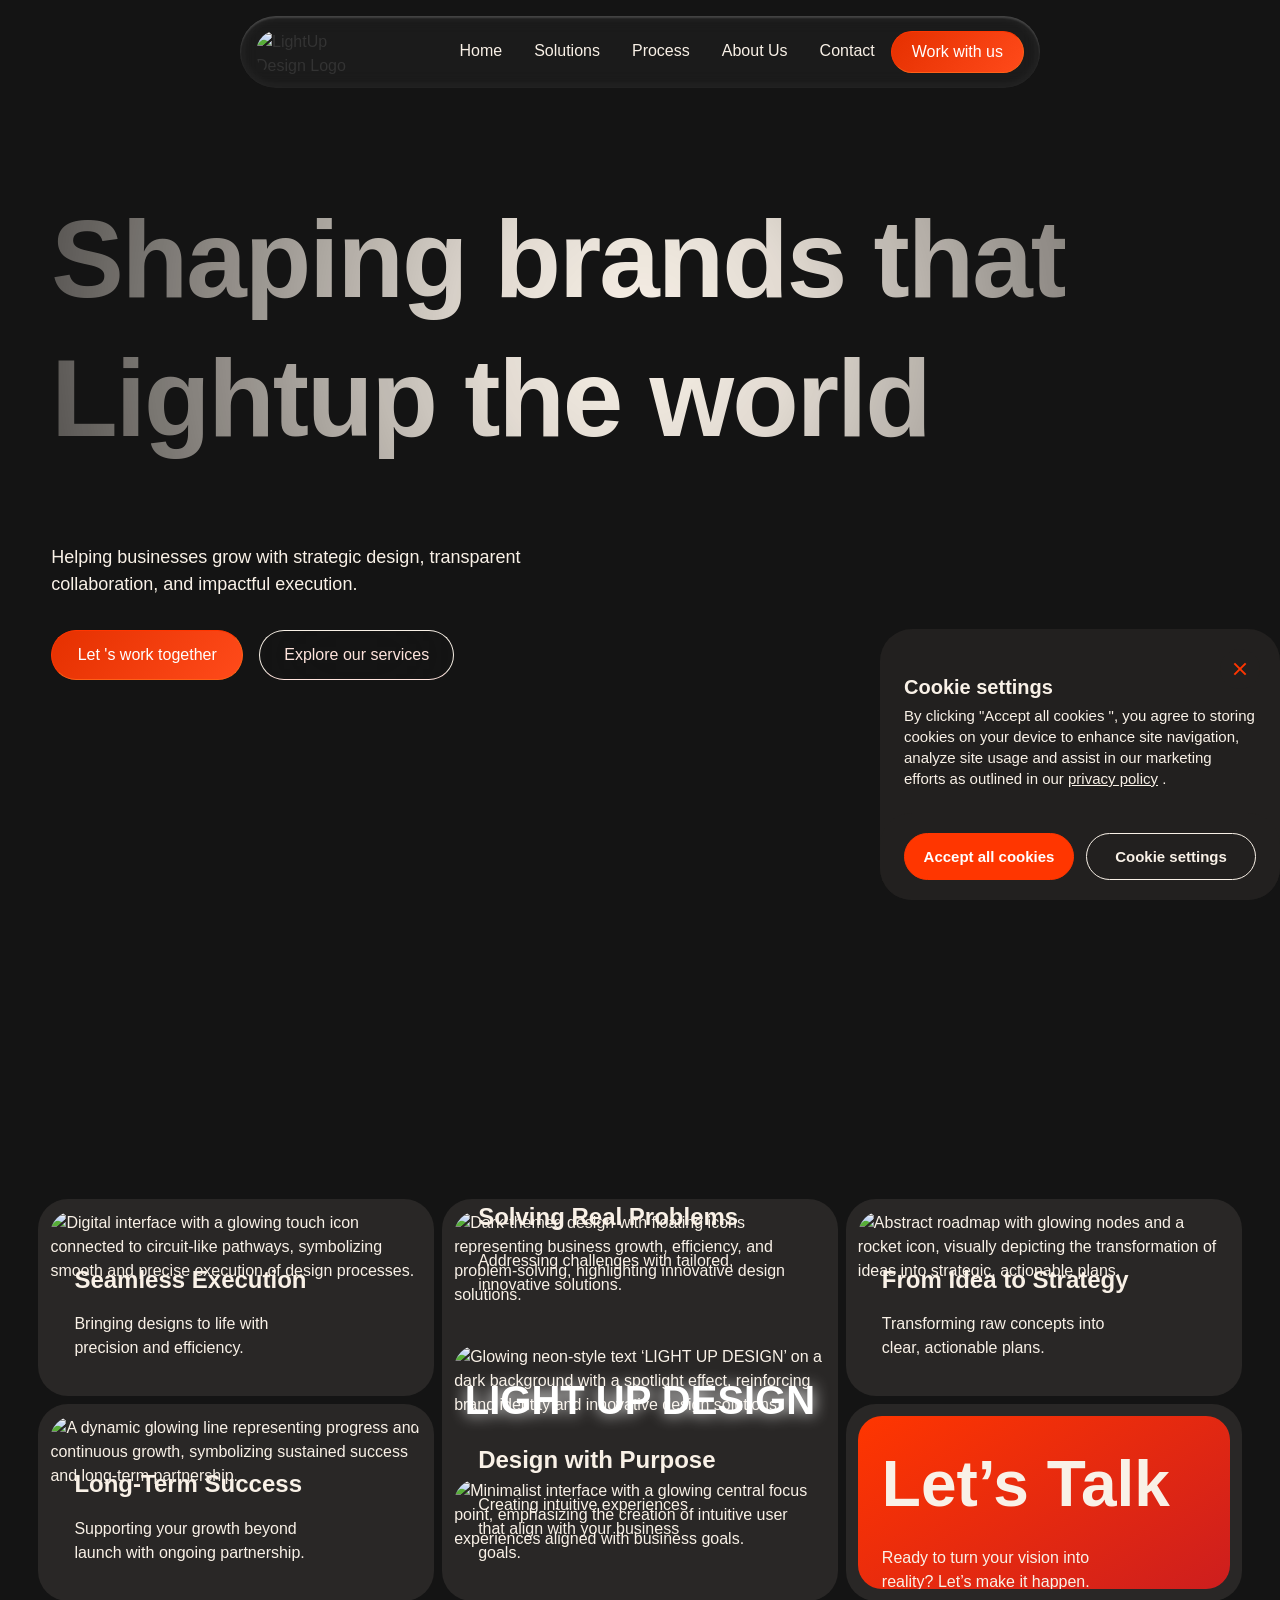
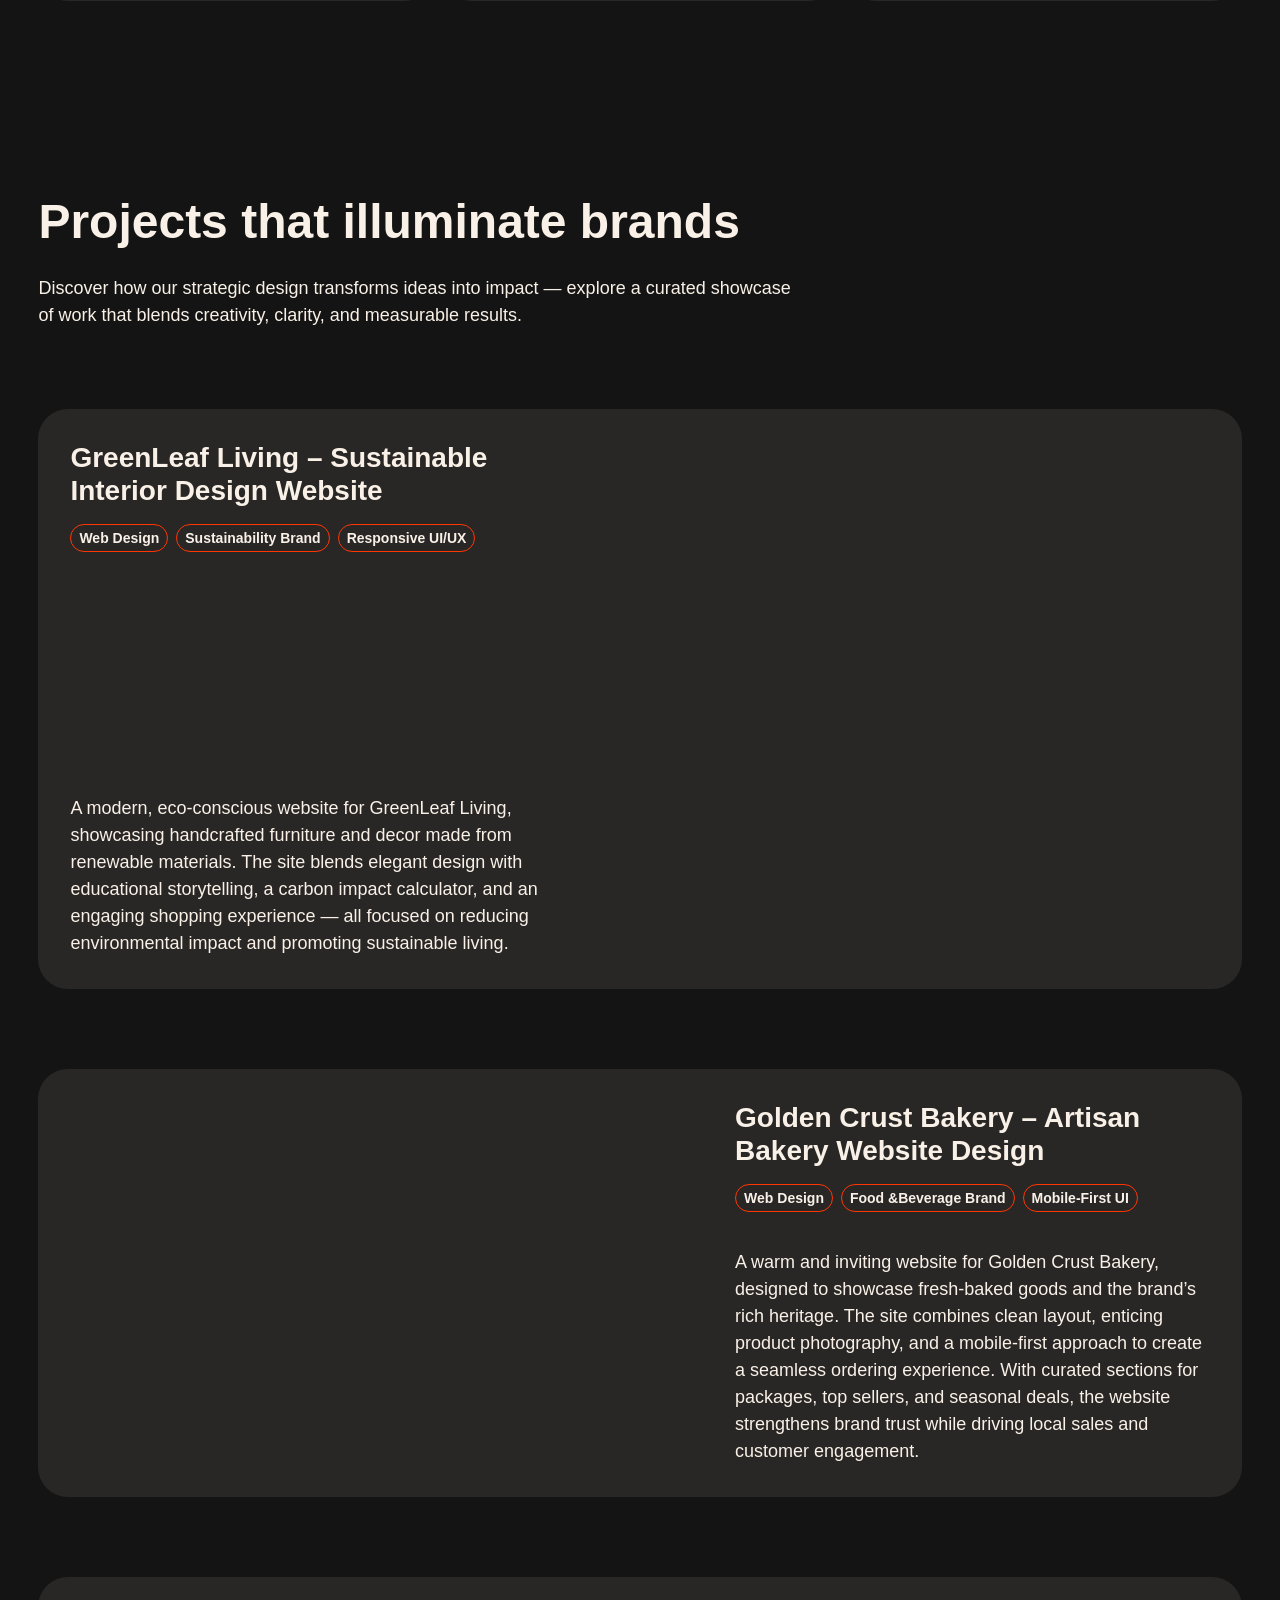
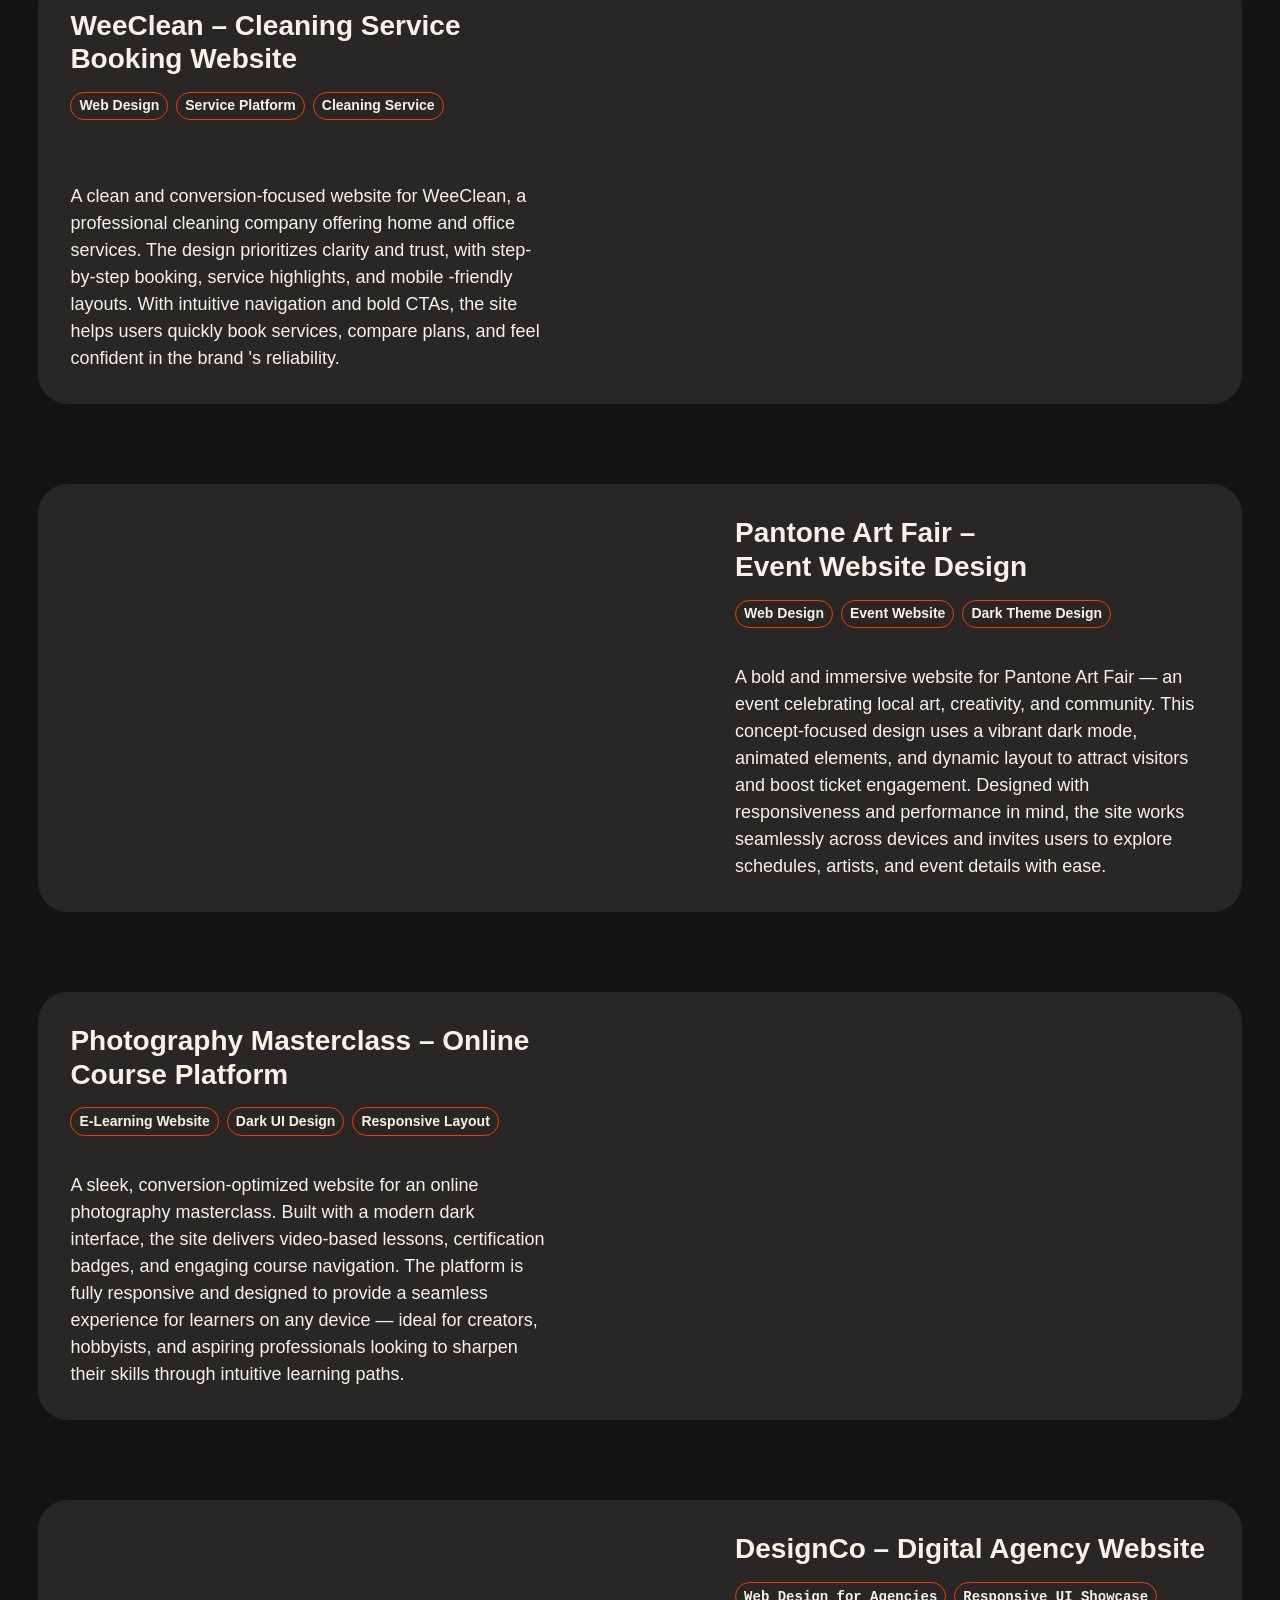
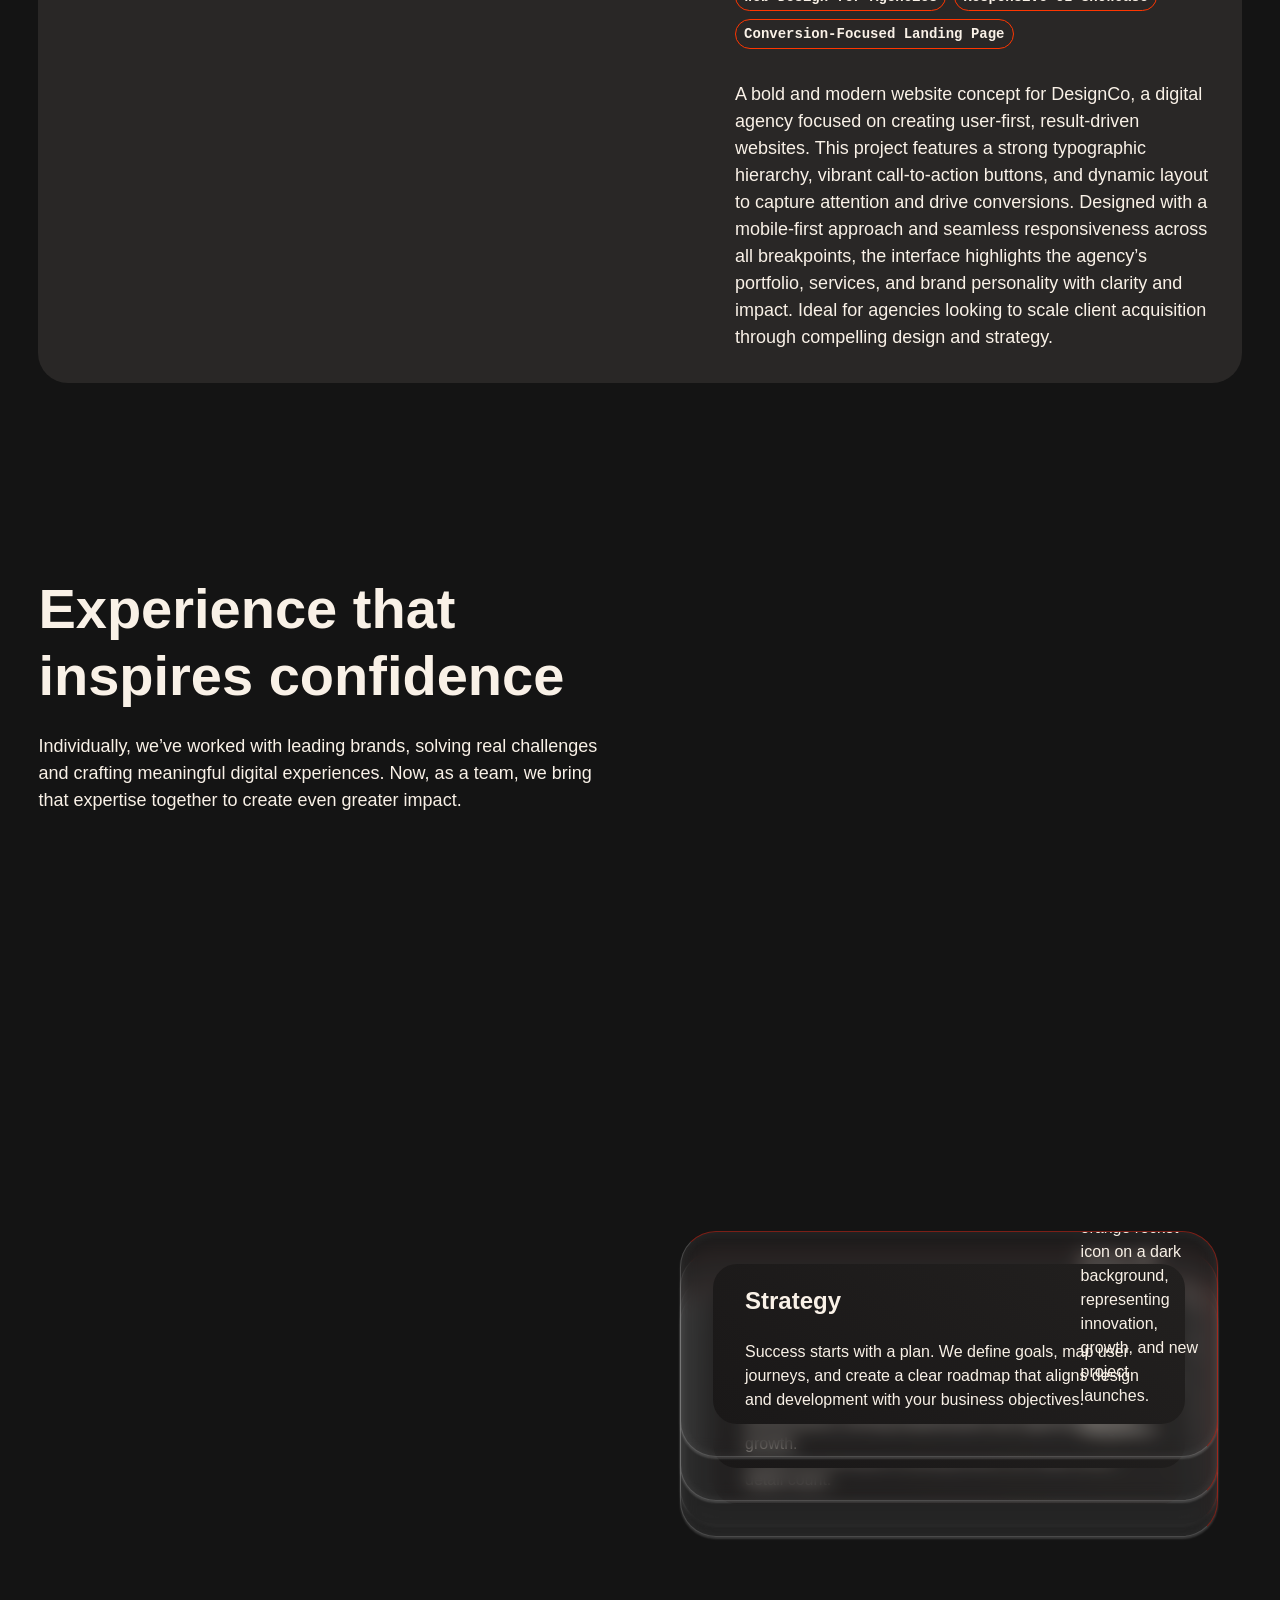
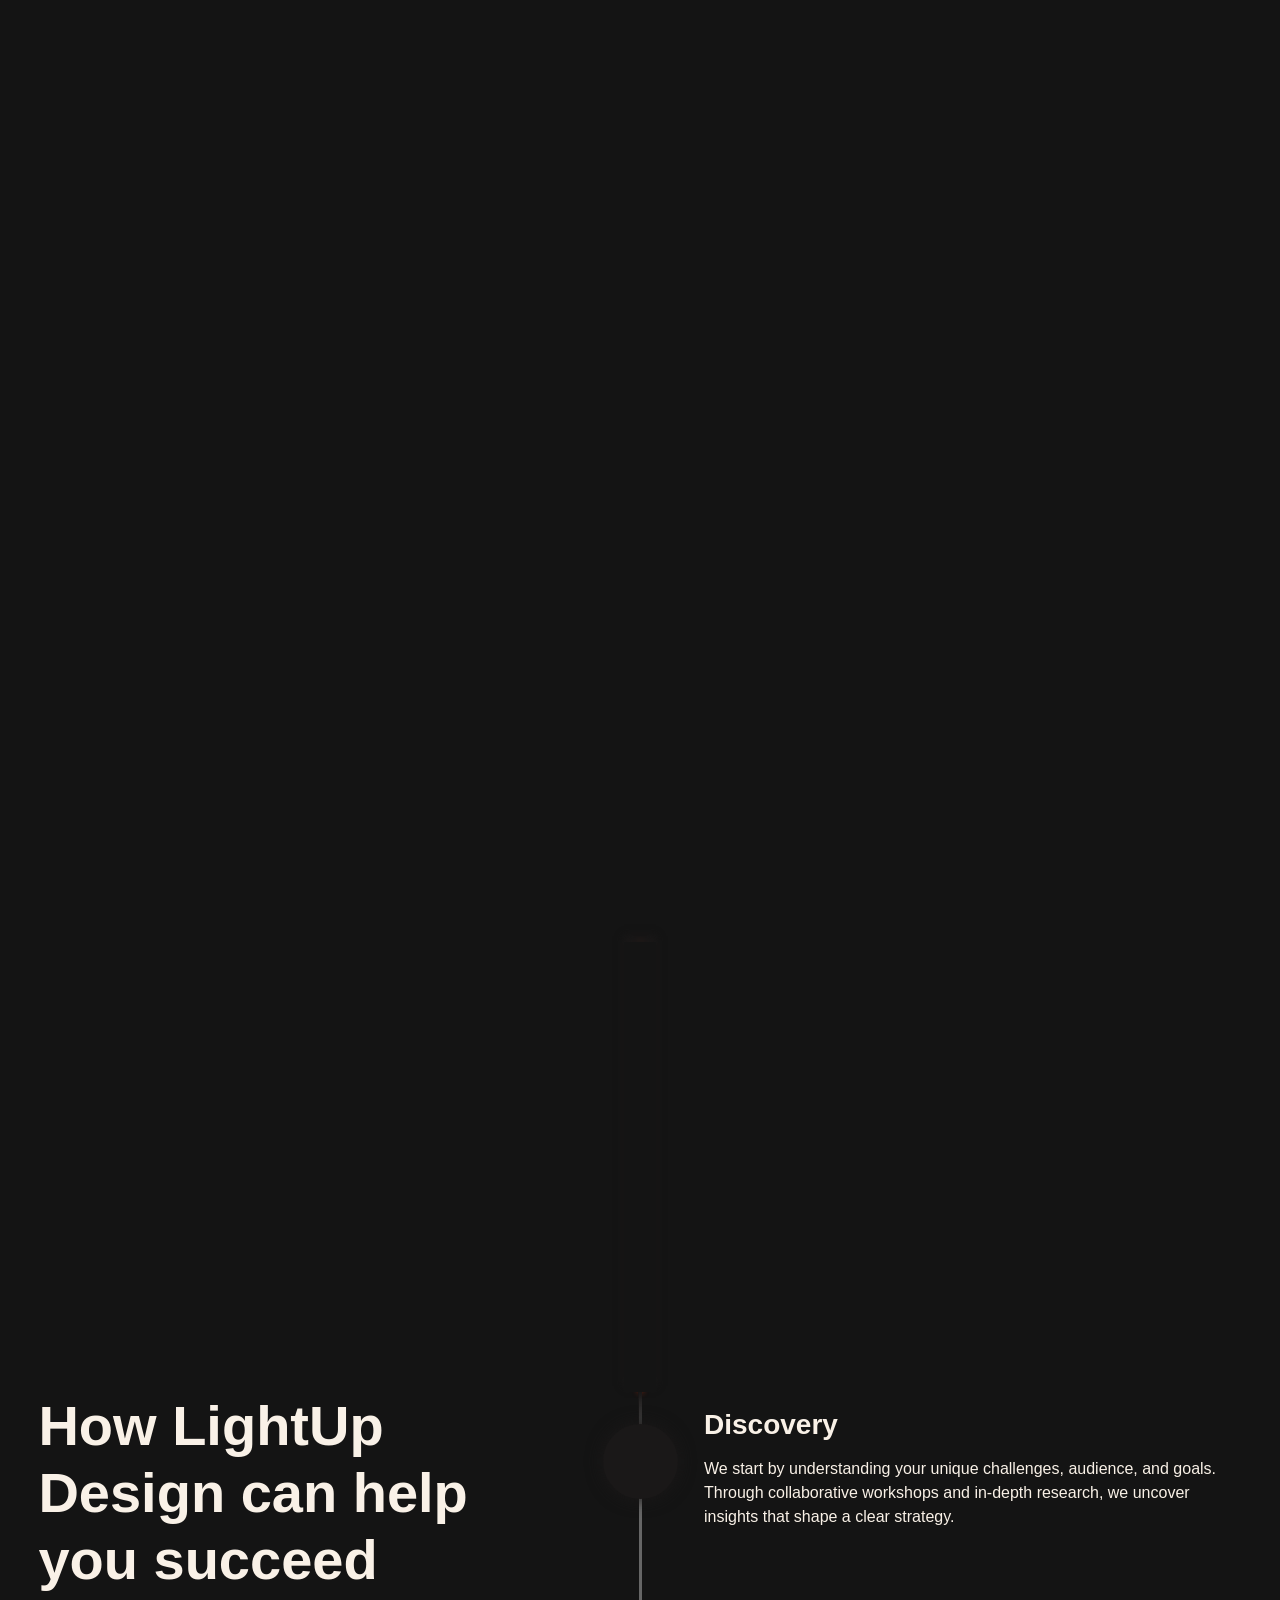
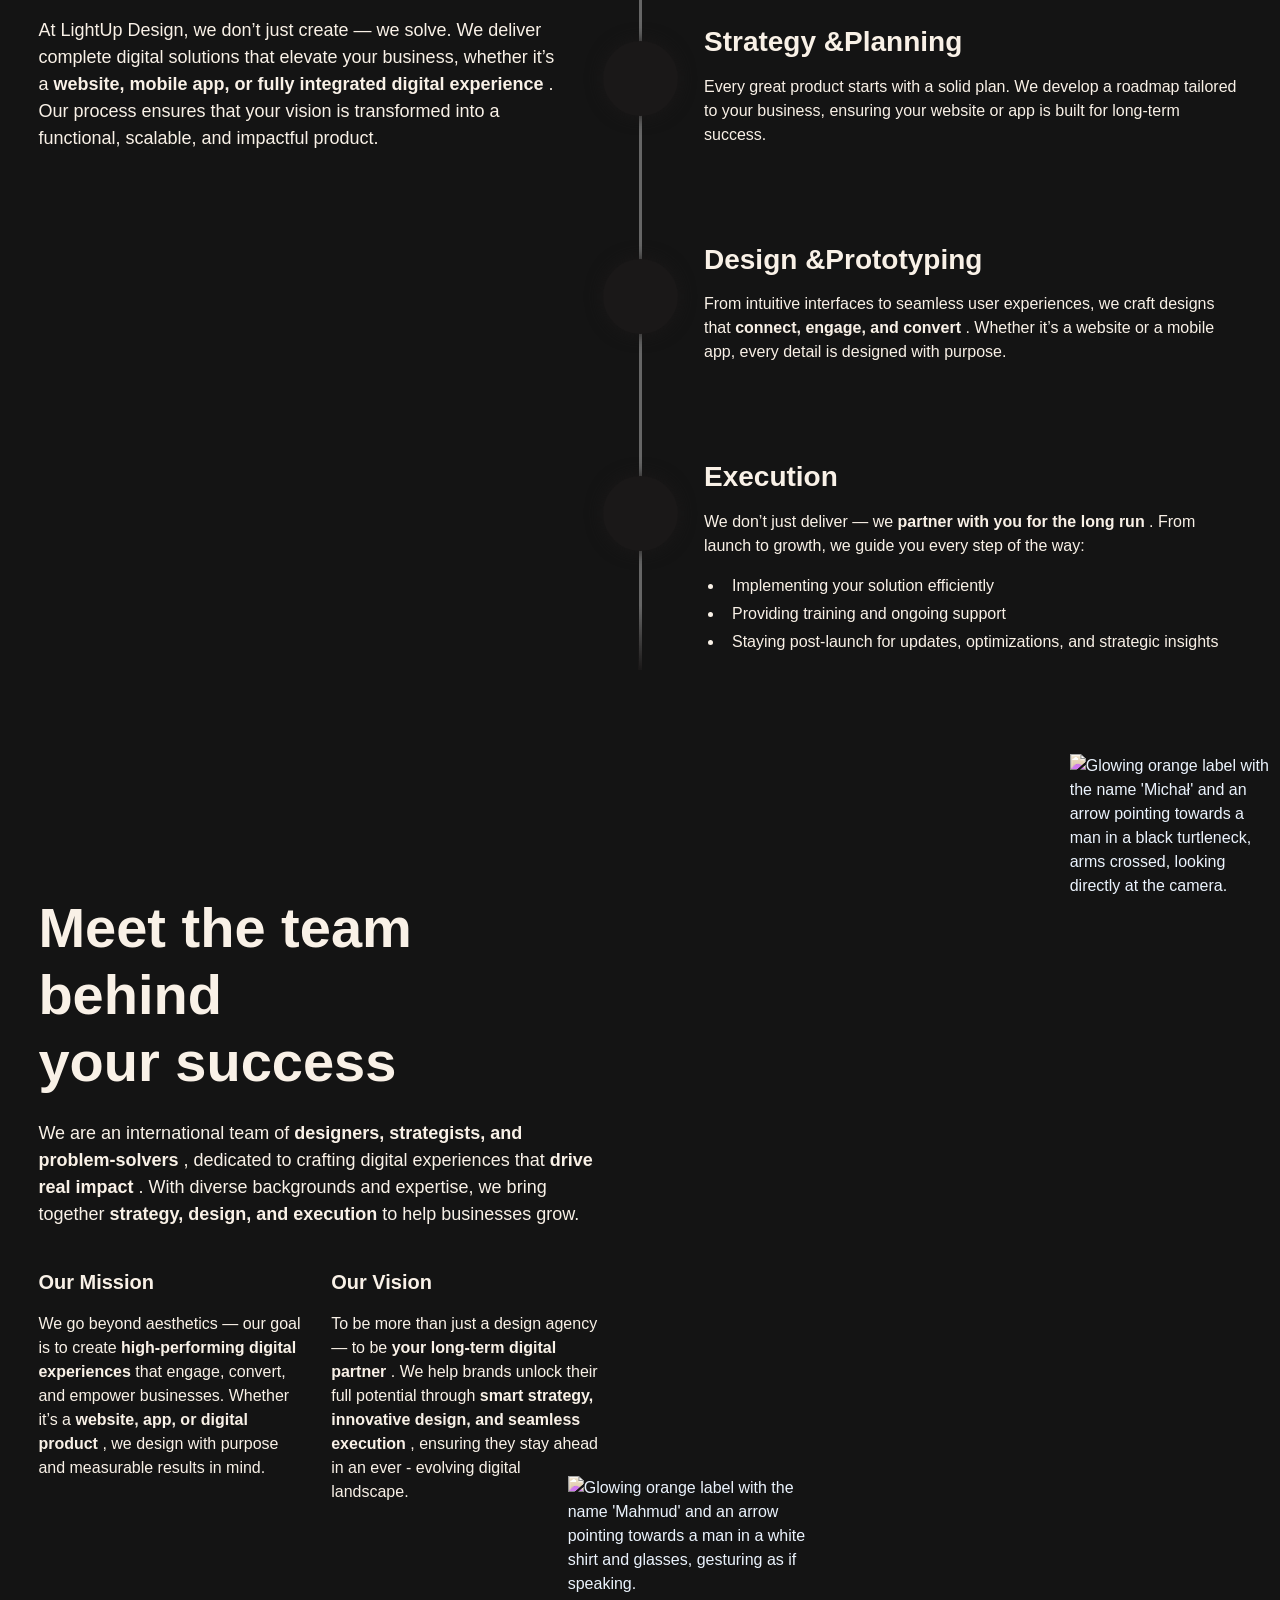
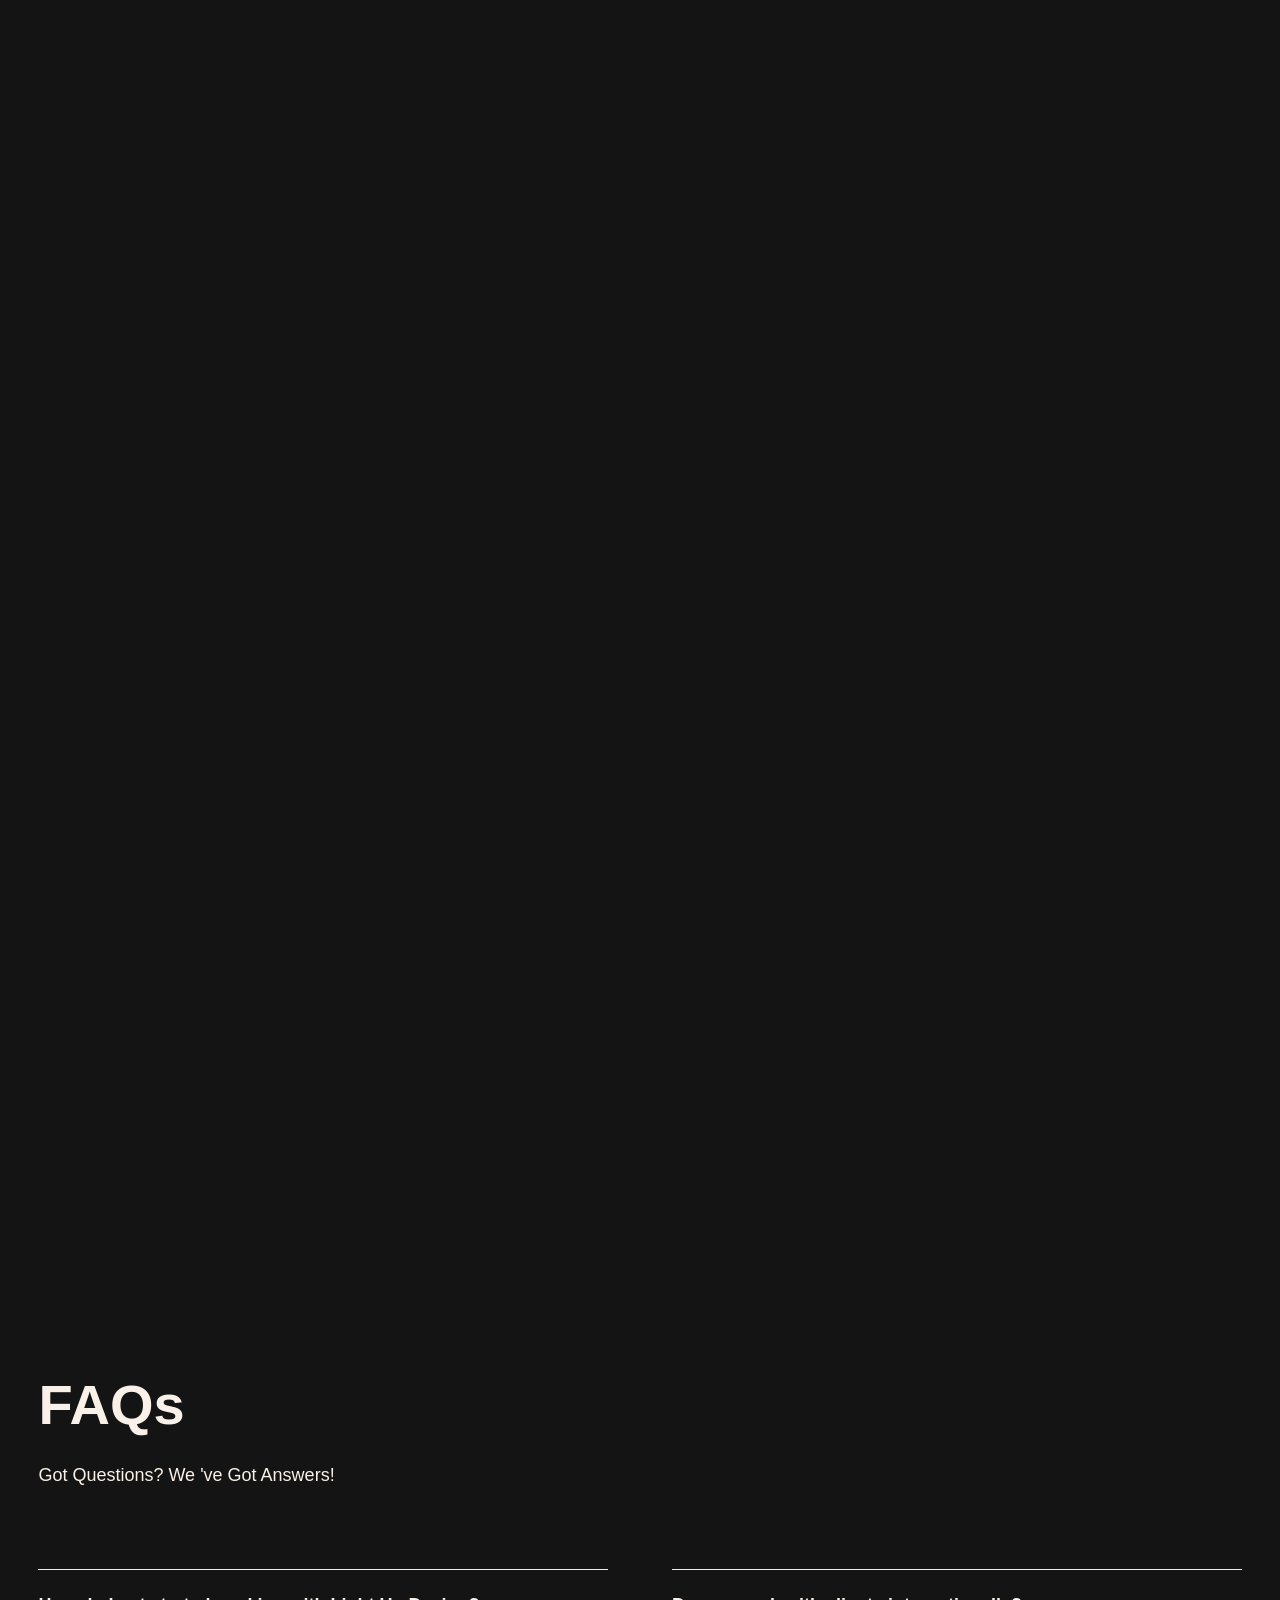
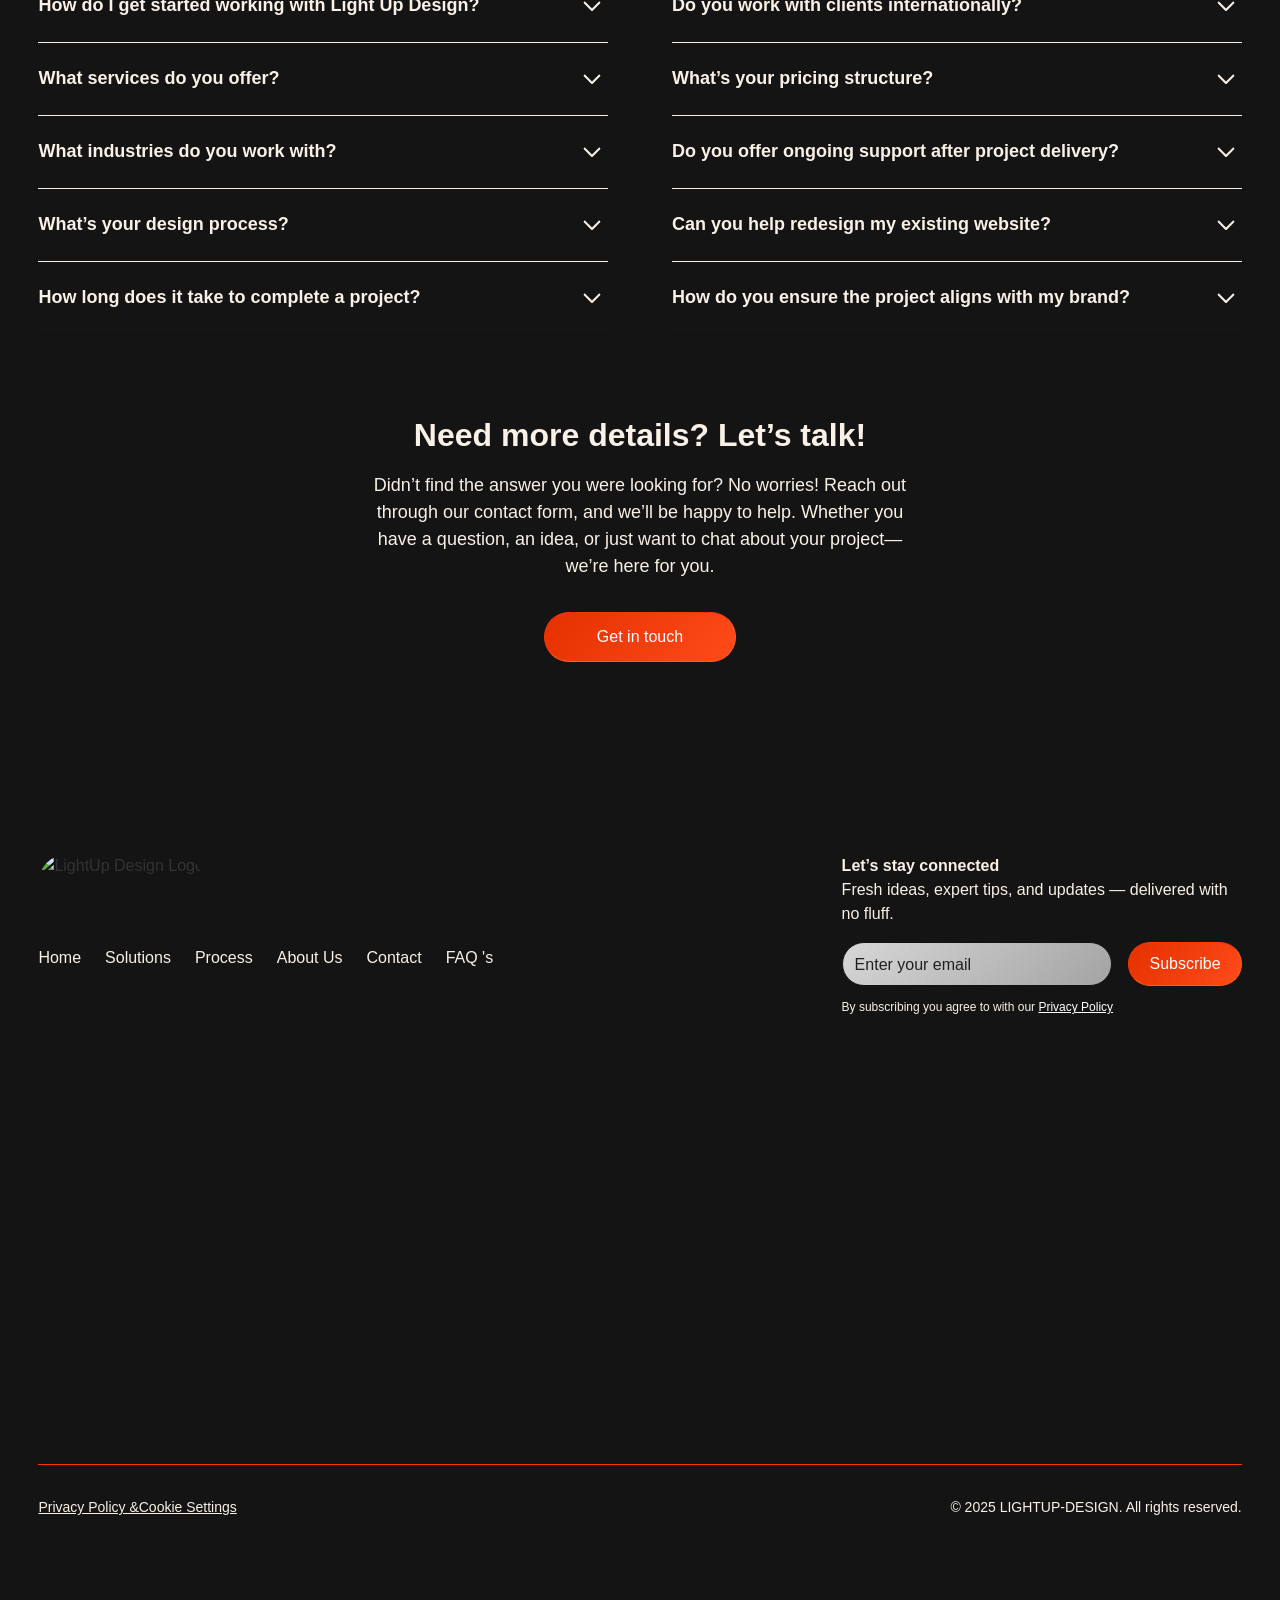
==== commit 666903c9: "refactor: move inline styles from index.html to global.css and enhance styling with new utility clas" ====
--- a/index.html
+++ b/index.html
@@ -16,8289 +16,7 @@
         <meta content="summary_large_image" name="twitter:card"/>
         <meta content="width=device-width, initial-scale=1" name="viewport"/>
         <meta content="Webflow" name="generator"/>
-        <style>
-html {
-    -webkit-text-size-adjust: 100%;
-    -ms-text-size-adjust: 100%;
-    font-family: sans-serif
-}
-
-body {
-    margin: 0
-}
-
-article,
-aside,
-details,
-figcaption,
-figure,
-footer,
-header,
-hgroup,
-main,
-menu,
-nav,
-section,
-summary {
-    display: block
-}
-
-audio,
-canvas,
-progress,
-video {
-    vertical-align: baseline;
-    display: inline-block
-}
-
-audio:not([controls]) {
-    height: 0;
-    display: none
-}
-
-[hidden],
-template {
-    display: none
-}
-
-a {
-    background-color: #0000
-}
-
-a:active,
-a:hover {
-    outline: 0
-}
-
-abbr[title] {
-    border-bottom: 1px dotted
-}
-
-b,
-strong {
-    font-weight: 700
-}
-
-dfn {
-    font-style: italic
-}
-
-h1 {
-    margin: .67em 0;
-    font-size: 2em
-}
-
-mark {
-    color: #000;
-    background: #ff0
-}
-
-small {
-    font-size: 80%
-}
-
-sub,
-sup {
-    vertical-align: baseline;
-    font-size: 75%;
-    line-height: 0;
-    position: relative
-}
-
-sup {
-    top: -.5em
-}
-
-sub {
-    bottom: -.25em
-}
-
-img {
-    border: 0
-}
-
-svg:not(:root) {
-    overflow: hidden
-}
-
-hr {
-    box-sizing: content-box;
-    height: 0
-}
-
-pre {
-    overflow: auto
-}
-
-code,
-kbd,
-pre,
-samp {
-    font-family: monospace;
-    font-size: 1em
-}
-
-button,
-input,
-optgroup,
-select,
-textarea {
-    color: inherit;
-    font: inherit;
-    margin: 0
-}
-
-button {
-    overflow: visible
-}
-
-button,
-select {
-    text-transform: none
-}
-
-button,
-html input[type=button],
-input[type=reset] {
-    -webkit-appearance: button;
-    cursor: pointer
-}
-
-button[disabled],
-html input[disabled] {
-    cursor: default
-}
-
-button::-moz-focus-inner,
-input::-moz-focus-inner {
-    border: 0;
-    padding: 0
-}
-
-input {
-    line-height: normal
-}
-
-input[type=checkbox],
-input[type=radio] {
-    box-sizing: border-box;
-    padding: 0
-}
-
-input[type=number]::-webkit-inner-spin-button,
-input[type=number]::-webkit-outer-spin-button {
-    height: auto
-}
-
-input[type=search] {
-    -webkit-appearance: none
-}
-
-input[type=search]::-webkit-search-cancel-button,
-input[type=search]::-webkit-search-decoration {
-    -webkit-appearance: none
-}
-
-legend {
-    border: 0;
-    padding: 0
-}
-
-textarea {
-    overflow: auto
-}
-
-optgroup {
-    font-weight: 700
-}
-
-table {
-    border-collapse: collapse;
-    border-spacing: 0
-}
-
-td,
-th {
-    padding: 0
-}
-
-@font-face {
-    font-family: webflow-icons;
-    src: url([data-uri])format("truetype");
-    font-weight: 400;
-    font-style: normal
-}
-
-[class^=w-icon-],
-[class*=\ w-icon-] {
-    speak: none;
-    font-variant: normal;
-    text-transform: none;
-    -webkit-font-smoothing: antialiased;
-    -moz-osx-font-smoothing: grayscale;
-    font-style: normal;
-    font-weight: 400;
-    line-height: 1;
-    font-family: webflow-icons !important
-}
-
-.w-icon-slider-right:before {
-    content: "î˜€"
-}
-
-.w-icon-slider-left:before {
-    content: "î˜"
-}
-
-.w-icon-nav-menu:before {
-    content: "î˜‚"
-}
-
-.w-icon-arrow-down:before,
-.w-icon-dropdown-toggle:before {
-    content: "î˜ƒ"
-}
-
-.w-icon-file-upload-remove:before {
-    content: "î¤€"
-}
-
-.w-icon-file-upload-icon:before {
-    content: "î¤ƒ"
-}
-
-* {
-    box-sizing: border-box
-}
-
-html {
-    height: 100%
-}
-
-body {
-    color: #333;
-    background-color: #fff;
-    min-height: 100%;
-    margin: 0;
-    font-family: Arial, sans-serif;
-    font-size: 14px;
-    line-height: 20px
-}
-
-img {
-    vertical-align: middle;
-    max-width: 100%;
-    display: inline-block
-}
-
-html.w-mod-touch * {
-    background-attachment: scroll !important
-}
-
-.w-block {
-    display: block
-}
-
-.w-inline-block {
-    max-width: 100%;
-    display: inline-block
-}
-
-.w-clearfix:before,
-.w-clearfix:after {
-    content: " ";
-    grid-area: 1/1/2/2;
-    display: table
-}
-
-.w-clearfix:after {
-    clear: both
-}
-
-.w-hidden {
-    display: none
-}
-
-.w-button {
-    color: #fff;
-    line-height: inherit;
-    cursor: pointer;
-    background-color: #3898ec;
-    border: 0;
-    border-radius: 0;
-    padding: 9px 15px;
-    text-decoration: none;
-    display: inline-block
-}
-
-input.w-button {
-    -webkit-appearance: button
-}
-
-html[data-w-dynpage] [data-w-cloak] {
-    color: #0000 !important
-}
-
-.w-code-block {
-    margin: unset
-}
-
-pre.w-code-block code {
-    all: inherit
-}
-
-.w-optimization {
-    display: contents
-}
-
-.w-webflow-badge,
-.w-webflow-badge>img {
-    box-sizing: unset;
-    width: unset;
-    height: unset;
-    max-height: unset;
-    max-width: unset;
-    min-height: unset;
-    min-width: unset;
-    margin: unset;
-    padding: unset;
-    float: unset;
-    clear: unset;
-    border: unset;
-    border-radius: unset;
-    background: unset;
-    background-image: unset;
-    background-position: unset;
-    background-size: unset;
-    background-repeat: unset;
-    background-origin: unset;
-    background-clip: unset;
-    background-attachment: unset;
-    background-color: unset;
-    box-shadow: unset;
-    transform: unset;
-    direction: unset;
-    font-family: unset;
-    font-weight: unset;
-    color: unset;
-    font-size: unset;
-    line-height: unset;
-    font-style: unset;
-    font-variant: unset;
-    text-align: unset;
-    letter-spacing: unset;
-    -webkit-text-decoration: unset;
-    text-decoration: unset;
-    text-indent: unset;
-    text-transform: unset;
-    list-style-type: unset;
-    text-shadow: unset;
-    vertical-align: unset;
-    cursor: unset;
-    white-space: unset;
-    word-break: unset;
-    word-spacing: unset;
-    word-wrap: unset;
-    transition: unset
-}
-
-.w-webflow-badge {
-    white-space: nowrap;
-    cursor: pointer;
-    box-shadow: 0 0 0 1px #0000001a, 0 1px 3px #0000001a;
-    visibility: visible !important;
-    opacity: 1 !important;
-    z-index: 2147483647 !important;
-    color: #aaadb0 !important;
-    overflow: unset !important;
-    background-color: #fff !important;
-    border-radius: 3px !important;
-    width: auto !important;
-    height: auto !important;
-    margin: 0 !important;
-    padding: 6px !important;
-    font-size: 12px !important;
-    line-height: 14px !important;
-    text-decoration: none !important;
-    display: inline-block !important;
-    position: fixed !important;
-    inset: auto 12px 12px auto !important;
-    transform: none !important
-}
-
-.w-webflow-badge>img {
-    position: unset;
-    visibility: unset !important;
-    opacity: 1 !important;
-    vertical-align: middle !important;
-    display: inline-block !important
-}
-
-h1,
-h2,
-h3,
-h4,
-h5,
-h6 {
-    margin-bottom: 10px;
-    font-weight: 700
-}
-
-h1 {
-    margin-top: 20px;
-    font-size: 38px;
-    line-height: 44px
-}
-
-h2 {
-    margin-top: 20px;
-    font-size: 32px;
-    line-height: 36px
-}
-
-h3 {
-    margin-top: 20px;
-    font-size: 24px;
-    line-height: 30px
-}
-
-h4 {
-    margin-top: 10px;
-    font-size: 18px;
-    line-height: 24px
-}
-
-h5 {
-    margin-top: 10px;
-    font-size: 14px;
-    line-height: 20px
-}
-
-h6 {
-    margin-top: 10px;
-    font-size: 12px;
-    line-height: 18px
-}
-
-p {
-    margin-top: 0;
-    margin-bottom: 10px
-}
-
-blockquote {
-    border-left: 5px solid #e2e2e2;
-    margin: 0 0 10px;
-    padding: 10px 20px;
-    font-size: 18px;
-    line-height: 22px
-}
-
-figure {
-    margin: 0 0 10px
-}
-
-ul,
-ol {
-    margin-top: 0;
-    margin-bottom: 10px;
-    padding-left: 40px
-}
-
-.w-list-unstyled {
-    padding-left: 0;
-    list-style: none
-}
-
-.w-embed:before,
-.w-embed:after {
-    content: " ";
-    grid-area: 1/1/2/2;
-    display: table
-}
-
-.w-embed:after {
-    clear: both
-}
-
-.w-video {
-    width: 100%;
-    padding: 0;
-    position: relative
-}
-
-.w-video iframe,
-.w-video object,
-.w-video embed {
-    border: none;
-    width: 100%;
-    height: 100%;
-    position: absolute;
-    top: 0;
-    left: 0
-}
-
-fieldset {
-    border: 0;
-    margin: 0;
-    padding: 0
-}
-
-button,
-[type=button],
-[type=reset] {
-    cursor: pointer;
-    -webkit-appearance: button;
-    border: 0
-}
-
-.w-form {
-    margin: 0 0 15px
-}
-
-.w-form-done {
-    text-align: center;
-    background-color: #ddd;
-    padding: 20px;
-    display: none
-}
-
-.w-form-fail {
-    background-color: #ffdede;
-    margin-top: 10px;
-    padding: 10px;
-    display: none
-}
-
-label {
-    margin-bottom: 5px;
-    font-weight: 700;
-    display: block
-}
-
-.w-input,
-.w-select {
-    color: #333;
-    vertical-align: middle;
-    background-color: #fff;
-    border: 1px solid #ccc;
-    width: 100%;
-    height: 38px;
-    margin-bottom: 10px;
-    padding: 8px 12px;
-    font-size: 14px;
-    line-height: 1.42857;
-    display: block
-}
-
-.w-input::placeholder,
-.w-select::placeholder {
-    color: #999
-}
-
-.w-input:focus,
-.w-select:focus {
-    border-color: #3898ec;
-    outline: 0
-}
-
-.w-input[disabled],
-.w-select[disabled],
-.w-input[readonly],
-.w-select[readonly],
-fieldset[disabled] .w-input,
-fieldset[disabled] .w-select {
-    cursor: not-allowed
-}
-
-.w-input[disabled]:not(.w-input-disabled),
-.w-select[disabled]:not(.w-input-disabled),
-.w-input[readonly],
-.w-select[readonly],
-fieldset[disabled]:not(.w-input-disabled) .w-input,
-fieldset[disabled]:not(.w-input-disabled) .w-select {
-    background-color: #eee
-}
-
-textarea.w-input,
-textarea.w-select {
-    height: auto
-}
-
-.w-select {
-    background-color: #f3f3f3
-}
-
-.w-select[multiple] {
-    height: auto
-}
-
-.w-form-label {
-    cursor: pointer;
-    margin-bottom: 0;
-    font-weight: 400;
-    display: inline-block
-}
-
-.w-radio {
-    margin-bottom: 5px;
-    padding-left: 20px;
-    display: block
-}
-
-.w-radio:before,
-.w-radio:after {
-    content: " ";
-    grid-area: 1/1/2/2;
-    display: table
-}
-
-.w-radio:after {
-    clear: both
-}
-
-.w-radio-input {
-    float: left;
-    margin: 3px 0 0 -20px;
-    line-height: normal
-}
-
-.w-file-upload {
-    margin-bottom: 10px;
-    display: block
-}
-
-.w-file-upload-input {
-    opacity: 0;
-    z-index: -100;
-    width: .1px;
-    height: .1px;
-    position: absolute;
-    overflow: hidden
-}
-
-.w-file-upload-default,
-.w-file-upload-uploading,
-.w-file-upload-success {
-    color: #333;
-    display: inline-block
-}
-
-.w-file-upload-error {
-    margin-top: 10px;
-    display: block
-}
-
-.w-file-upload-default.w-hidden,
-.w-file-upload-uploading.w-hidden,
-.w-file-upload-error.w-hidden,
-.w-file-upload-success.w-hidden {
-    display: none
-}
-
-.w-file-upload-uploading-btn {
-    cursor: pointer;
-    background-color: #fafafa;
-    border: 1px solid #ccc;
-    margin: 0;
-    padding: 8px 12px;
-    font-size: 14px;
-    font-weight: 400;
-    display: flex
-}
-
-.w-file-upload-file {
-    background-color: #fafafa;
-    border: 1px solid #ccc;
-    flex-grow: 1;
-    justify-content: space-between;
-    margin: 0;
-    padding: 8px 9px 8px 11px;
-    display: flex
-}
-
-.w-file-upload-file-name {
-    font-size: 14px;
-    font-weight: 400;
-    display: block
-}
-
-.w-file-remove-link {
-    cursor: pointer;
-    width: auto;
-    height: auto;
-    margin-top: 3px;
-    margin-left: 10px;
-    padding: 3px;
-    display: block
-}
-
-.w-icon-file-upload-remove {
-    margin: auto;
-    font-size: 10px
-}
-
-.w-file-upload-error-msg {
-    color: #ea384c;
-    padding: 2px 0;
-    display: inline-block
-}
-
-.w-file-upload-info {
-    padding: 0 12px;
-    line-height: 38px;
-    display: inline-block
-}
-
-.w-file-upload-label {
-    cursor: pointer;
-    background-color: #fafafa;
-    border: 1px solid #ccc;
-    margin: 0;
-    padding: 8px 12px;
-    font-size: 14px;
-    font-weight: 400;
-    display: inline-block
-}
-
-.w-icon-file-upload-icon,
-.w-icon-file-upload-uploading {
-    width: 20px;
-    margin-right: 8px;
-    display: inline-block
-}
-
-.w-icon-file-upload-uploading {
-    height: 20px
-}
-
-.w-container {
-    max-width: 940px;
-    margin-left: auto;
-    margin-right: auto
-}
-
-.w-container:before,
-.w-container:after {
-    content: " ";
-    grid-area: 1/1/2/2;
-    display: table
-}
-
-.w-container:after {
-    clear: both
-}
-
-.w-container .w-row {
-    margin-left: -10px;
-    margin-right: -10px
-}
-
-.w-row:before,
-.w-row:after {
-    content: " ";
-    grid-area: 1/1/2/2;
-    display: table
-}
-
-.w-row:after {
-    clear: both
-}
-
-.w-row .w-row {
-    margin-left: 0;
-    margin-right: 0
-}
-
-.w-col {
-    float: left;
-    width: 100%;
-    min-height: 1px;
-    padding-left: 10px;
-    padding-right: 10px;
-    position: relative
-}
-
-.w-col .w-col {
-    padding-left: 0;
-    padding-right: 0
-}
-
-.w-col-1 {
-    width: 8.33333%
-}
-
-.w-col-2 {
-    width: 16.6667%
-}
-
-.w-col-3 {
-    width: 25%
-}
-
-.w-col-4 {
-    width: 33.3333%
-}
-
-.w-col-5 {
-    width: 41.6667%
-}
-
-.w-col-6 {
-    width: 50%
-}
-
-.w-col-7 {
-    width: 58.3333%
-}
-
-.w-col-8 {
-    width: 66.6667%
-}
-
-.w-col-9 {
-    width: 75%
-}
-
-.w-col-10 {
-    width: 83.3333%
-}
-
-.w-col-11 {
-    width: 91.6667%
-}
-
-.w-col-12 {
-    width: 100%
-}
-
-.w-hidden-main {
-    display: none !important
-}
-
-@media screen and (max-width:991px) {
-    .w-container {
-        max-width: 728px
-    }
-
-    .w-hidden-main {
-        display: inherit !important
-    }
-
-    .w-hidden-medium {
-        display: none !important
-    }
-
-    .w-col-medium-1 {
-        width: 8.33333%
-    }
-
-    .w-col-medium-2 {
-        width: 16.6667%
-    }
-
-    .w-col-medium-3 {
-        width: 25%
-    }
-
-    .w-col-medium-4 {
-        width: 33.3333%
-    }
-
-    .w-col-medium-5 {
-        width: 41.6667%
-    }
-
-    .w-col-medium-6 {
-        width: 50%
-    }
-
-    .w-col-medium-7 {
-        width: 58.3333%
-    }
-
-    .w-col-medium-8 {
-        width: 66.6667%
-    }
-
-    .w-col-medium-9 {
-        width: 75%
-    }
-
-    .w-col-medium-10 {
-        width: 83.3333%
-    }
-
-    .w-col-medium-11 {
-        width: 91.6667%
-    }
-
-    .w-col-medium-12 {
-        width: 100%
-    }
-
-    .w-col-stack {
-        width: 100%;
-        left: auto;
-        right: auto
-    }
-}
-
-@media screen and (max-width:767px) {
-
-    .w-hidden-main,
-    .w-hidden-medium {
-        display: inherit !important
-    }
-
-    .w-hidden-small {
-        display: none !important
-    }
-
-    .w-row,
-    .w-container .w-row {
-        margin-left: 0;
-        margin-right: 0
-    }
-
-    .w-col {
-        width: 100%;
-        left: auto;
-        right: auto
-    }
-
-    .w-col-small-1 {
-        width: 8.33333%
-    }
-
-    .w-col-small-2 {
-        width: 16.6667%
-    }
-
-    .w-col-small-3 {
-        width: 25%
-    }
-
-    .w-col-small-4 {
-        width: 33.3333%
-    }
-
-    .w-col-small-5 {
-        width: 41.6667%
-    }
-
-    .w-col-small-6 {
-        width: 50%
-    }
-
-    .w-col-small-7 {
-        width: 58.3333%
-    }
-
-    .w-col-small-8 {
-        width: 66.6667%
-    }
-
-    .w-col-small-9 {
-        width: 75%
-    }
-
-    .w-col-small-10 {
-        width: 83.3333%
-    }
-
-    .w-col-small-11 {
-        width: 91.6667%
-    }
-
-    .w-col-small-12 {
-        width: 100%
-    }
-}
-
-@media screen and (max-width:479px) {
-    .w-container {
-        max-width: none
-    }
-
-    .w-hidden-main,
-    .w-hidden-medium,
-    .w-hidden-small {
-        display: inherit !important
-    }
-
-    .w-hidden-tiny {
-        display: none !important
-    }
-
-    .w-col {
-        width: 100%
-    }
-
-    .w-col-tiny-1 {
-        width: 8.33333%
-    }
-
-    .w-col-tiny-2 {
-        width: 16.6667%
-    }
-
-    .w-col-tiny-3 {
-        width: 25%
-    }
-
-    .w-col-tiny-4 {
-        width: 33.3333%
-    }
-
-    .w-col-tiny-5 {
-        width: 41.6667%
-    }
-
-    .w-col-tiny-6 {
-        width: 50%
-    }
-
-    .w-col-tiny-7 {
-        width: 58.3333%
-    }
-
-    .w-col-tiny-8 {
-        width: 66.6667%
-    }
-
-    .w-col-tiny-9 {
-        width: 75%
-    }
-
-    .w-col-tiny-10 {
-        width: 83.3333%
-    }
-
-    .w-col-tiny-11 {
-        width: 91.6667%
-    }
-
-    .w-col-tiny-12 {
-        width: 100%
-    }
-}
-
-.w-widget {
-    position: relative
-}
-
-.w-widget-map {
-    width: 100%;
-    height: 400px
-}
-
-.w-widget-map label {
-    width: auto;
-    display: inline
-}
-
-.w-widget-map img {
-    max-width: inherit
-}
-
-.w-widget-map .gm-style-iw {
-    text-align: center
-}
-
-.w-widget-map .gm-style-iw>button {
-    display: none !important
-}
-
-.w-widget-twitter {
-    overflow: hidden
-}
-
-.w-widget-twitter-count-shim {
-    vertical-align: top;
-    text-align: center;
-    background: #fff;
-    border: 1px solid #758696;
-    border-radius: 3px;
-    width: 28px;
-    height: 20px;
-    display: inline-block;
-    position: relative
-}
-
-.w-widget-twitter-count-shim * {
-    pointer-events: none;
-    -webkit-user-select: none;
-    user-select: none
-}
-
-.w-widget-twitter-count-shim .w-widget-twitter-count-inner {
-    text-align: center;
-    color: #999;
-    font-family: serif;
-    font-size: 15px;
-    line-height: 12px;
-    position: relative
-}
-
-.w-widget-twitter-count-shim .w-widget-twitter-count-clear {
-    display: block;
-    position: relative
-}
-
-.w-widget-twitter-count-shim.w--large {
-    width: 36px;
-    height: 28px
-}
-
-.w-widget-twitter-count-shim.w--large .w-widget-twitter-count-inner {
-    font-size: 18px;
-    line-height: 18px
-}
-
-.w-widget-twitter-count-shim:not(.w--vertical) {
-    margin-left: 5px;
-    margin-right: 8px
-}
-
-.w-widget-twitter-count-shim:not(.w--vertical).w--large {
-    margin-left: 6px
-}
-
-.w-widget-twitter-count-shim:not(.w--vertical):before,
-.w-widget-twitter-count-shim:not(.w--vertical):after {
-    content: " ";
-    pointer-events: none;
-    border: solid #0000;
-    width: 0;
-    height: 0;
-    position: absolute;
-    top: 50%;
-    left: 0
-}
-
-.w-widget-twitter-count-shim:not(.w--vertical):before {
-    border-width: 4px;
-    border-color: #75869600 #5d6c7b #75869600 #75869600;
-    margin-top: -4px;
-    margin-left: -9px
-}
-
-.w-widget-twitter-count-shim:not(.w--vertical).w--large:before {
-    border-width: 5px;
-    margin-top: -5px;
-    margin-left: -10px
-}
-
-.w-widget-twitter-count-shim:not(.w--vertical):after {
-    border-width: 4px;
-    border-color: #fff0 #fff #fff0 #fff0;
-    margin-top: -4px;
-    margin-left: -8px
-}
-
-.w-widget-twitter-count-shim:not(.w--vertical).w--large:after {
-    border-width: 5px;
-    margin-top: -5px;
-    margin-left: -9px
-}
-
-.w-widget-twitter-count-shim.w--vertical {
-    width: 61px;
-    height: 33px;
-    margin-bottom: 8px
-}
-
-.w-widget-twitter-count-shim.w--vertical:before,
-.w-widget-twitter-count-shim.w--vertical:after {
-    content: " ";
-    pointer-events: none;
-    border: solid #0000;
-    width: 0;
-    height: 0;
-    position: absolute;
-    top: 100%;
-    left: 50%
-}
-
-.w-widget-twitter-count-shim.w--vertical:before {
-    border-width: 5px;
-    border-color: #5d6c7b #75869600 #75869600;
-    margin-left: -5px
-}
-
-.w-widget-twitter-count-shim.w--vertical:after {
-    border-width: 4px;
-    border-color: #fff #fff0 #fff0;
-    margin-left: -4px
-}
-
-.w-widget-twitter-count-shim.w--vertical .w-widget-twitter-count-inner {
-    font-size: 18px;
-    line-height: 22px
-}
-
-.w-widget-twitter-count-shim.w--vertical.w--large {
-    width: 76px
-}
-
-.w-background-video {
-    color: #fff;
-    height: 500px;
-    position: relative;
-    overflow: hidden
-}
-
-.w-background-video>video {
-    object-fit: cover;
-    z-index: -100;
-    background-position: 50%;
-    background-size: cover;
-    width: 100%;
-    height: 100%;
-    margin: auto;
-    position: absolute;
-    inset: -100%
-}
-
-.w-background-video>video::-webkit-media-controls-start-playback-button {
-    -webkit-appearance: none;
-    display: none !important
-}
-
-.w-background-video--control {
-    background-color: #0000;
-    padding: 0;
-    position: absolute;
-    bottom: 1em;
-    right: 1em
-}
-
-.w-background-video--control>[hidden] {
-    display: none !important
-}
-
-.w-slider {
-    text-align: center;
-    clear: both;
-    -webkit-tap-highlight-color: #0000;
-    tap-highlight-color: #0000;
-    background: #ddd;
-    height: 300px;
-    position: relative
-}
-
-.w-slider-mask {
-    z-index: 1;
-    white-space: nowrap;
-    height: 100%;
-    display: block;
-    position: relative;
-    left: 0;
-    right: 0;
-    overflow: hidden
-}
-
-.w-slide {
-    vertical-align: top;
-    white-space: normal;
-    text-align: left;
-    width: 100%;
-    height: 100%;
-    display: inline-block;
-    position: relative
-}
-
-.w-slider-nav {
-    z-index: 2;
-    text-align: center;
-    -webkit-tap-highlight-color: #0000;
-    tap-highlight-color: #0000;
-    height: 40px;
-    margin: auto;
-    padding-top: 10px;
-    position: absolute;
-    inset: auto 0 0
-}
-
-.w-slider-nav.w-round>div {
-    border-radius: 100%
-}
-
-.w-slider-nav.w-num>div {
-    font-size: inherit;
-    line-height: inherit;
-    width: auto;
-    height: auto;
-    padding: .2em .5em
-}
-
-.w-slider-nav.w-shadow>div {
-    box-shadow: 0 0 3px #3336
-}
-
-.w-slider-nav-invert {
-    color: #fff
-}
-
-.w-slider-nav-invert>div {
-    background-color: #2226
-}
-
-.w-slider-nav-invert>div.w-active {
-    background-color: #222
-}
-
-.w-slider-dot {
-    cursor: pointer;
-    background-color: #fff6;
-    width: 1em;
-    height: 1em;
-    margin: 0 3px .5em;
-    transition: background-color .1s, color .1s;
-    display: inline-block;
-    position: relative
-}
-
-.w-slider-dot.w-active {
-    background-color: #fff
-}
-
-.w-slider-dot:focus {
-    outline: none;
-    box-shadow: 0 0 0 2px #fff
-}
-
-.w-slider-dot:focus.w-active {
-    box-shadow: none
-}
-
-.w-slider-arrow-left,
-.w-slider-arrow-right {
-    cursor: pointer;
-    color: #fff;
-    -webkit-tap-highlight-color: #0000;
-    tap-highlight-color: #0000;
-    -webkit-user-select: none;
-    user-select: none;
-    width: 80px;
-    margin: auto;
-    font-size: 40px;
-    position: absolute;
-    inset: 0;
-    overflow: hidden
-}
-
-.w-slider-arrow-left [class^=w-icon-],
-.w-slider-arrow-right [class^=w-icon-],
-.w-slider-arrow-left [class*=\ w-icon-],
-.w-slider-arrow-right [class*=\ w-icon-] {
-    position: absolute
-}
-
-.w-slider-arrow-left:focus,
-.w-slider-arrow-right:focus {
-    outline: 0
-}
-
-.w-slider-arrow-left {
-    z-index: 3;
-    right: auto
-}
-
-.w-slider-arrow-right {
-    z-index: 4;
-    left: auto
-}
-
-.w-icon-slider-left,
-.w-icon-slider-right {
-    width: 1em;
-    height: 1em;
-    margin: auto;
-    inset: 0
-}
-
-.w-slider-aria-label {
-    clip: rect(0 0 0 0);
-    border: 0;
-    width: 1px;
-    height: 1px;
-    margin: -1px;
-    padding: 0;
-    position: absolute;
-    overflow: hidden
-}
-
-.w-slider-force-show {
-    display: block !important
-}
-
-.w-dropdown {
-    text-align: left;
-    z-index: 900;
-    margin-left: auto;
-    margin-right: auto;
-    display: inline-block;
-    position: relative
-}
-
-.w-dropdown-btn,
-.w-dropdown-toggle,
-.w-dropdown-link {
-    vertical-align: top;
-    color: #222;
-    text-align: left;
-    white-space: nowrap;
-    margin-left: auto;
-    margin-right: auto;
-    padding: 20px;
-    text-decoration: none;
-    position: relative
-}
-
-.w-dropdown-toggle {
-    -webkit-user-select: none;
-    user-select: none;
-    cursor: pointer;
-    padding-right: 40px;
-    display: inline-block
-}
-
-.w-dropdown-toggle:focus {
-    outline: 0
-}
-
-.w-icon-dropdown-toggle {
-    width: 1em;
-    height: 1em;
-    margin: auto 20px auto auto;
-    position: absolute;
-    top: 0;
-    bottom: 0;
-    right: 0
-}
-
-.w-dropdown-list {
-    background: #ddd;
-    min-width: 100%;
-    display: none;
-    position: absolute
-}
-
-.w-dropdown-list.w--open {
-    display: block
-}
-
-.w-dropdown-link {
-    color: #222;
-    padding: 10px 20px;
-    display: block
-}
-
-.w-dropdown-link.w--current {
-    color: #0082f3
-}
-
-.w-dropdown-link:focus {
-    outline: 0
-}
-
-@media screen and (max-width:767px) {
-    .w-nav-brand {
-        padding-left: 10px
-    }
-}
-
-.w-lightbox-backdrop {
-    cursor: auto;
-    letter-spacing: normal;
-    text-indent: 0;
-    text-shadow: none;
-    text-transform: none;
-    visibility: visible;
-    white-space: normal;
-    word-break: normal;
-    word-spacing: normal;
-    word-wrap: normal;
-    color: #fff;
-    text-align: center;
-    z-index: 2000;
-    opacity: 0;
-    -webkit-user-select: none;
-    -moz-user-select: none;
-    -webkit-tap-highlight-color: transparent;
-    background: #000000e6;
-    outline: 0;
-    font-family: Helvetica Neue, Helvetica, Ubuntu, Segoe UI, Verdana, sans-serif;
-    font-size: 17px;
-    font-style: normal;
-    font-weight: 300;
-    line-height: 1.2;
-    list-style: disc;
-    position: fixed;
-    inset: 0;
-    -webkit-transform: translate(0)
-}
-
-.w-lightbox-backdrop,
-.w-lightbox-container {
-    -webkit-overflow-scrolling: touch;
-    height: 100%;
-    overflow: auto
-}
-
-.w-lightbox-content {
-    height: 100vh;
-    position: relative;
-    overflow: hidden
-}
-
-.w-lightbox-view {
-    opacity: 0;
-    width: 100vw;
-    height: 100vh;
-    position: absolute
-}
-
-.w-lightbox-view:before {
-    content: "";
-    height: 100vh
-}
-
-.w-lightbox-group,
-.w-lightbox-group .w-lightbox-view,
-.w-lightbox-group .w-lightbox-view:before {
-    height: 86vh
-}
-
-.w-lightbox-frame,
-.w-lightbox-view:before {
-    vertical-align: middle;
-    display: inline-block
-}
-
-.w-lightbox-figure {
-    margin: 0;
-    position: relative
-}
-
-.w-lightbox-group .w-lightbox-figure {
-    cursor: pointer
-}
-
-.w-lightbox-img {
-    width: auto;
-    max-width: none;
-    height: auto
-}
-
-.w-lightbox-image {
-    float: none;
-    max-width: 100vw;
-    max-height: 100vh;
-    display: block
-}
-
-.w-lightbox-group .w-lightbox-image {
-    max-height: 86vh
-}
-
-.w-lightbox-caption {
-    text-align: left;
-    text-overflow: ellipsis;
-    white-space: nowrap;
-    background: #0006;
-    padding: .5em 1em;
-    position: absolute;
-    bottom: 0;
-    left: 0;
-    right: 0;
-    overflow: hidden
-}
-
-.w-lightbox-embed {
-    width: 100%;
-    height: 100%;
-    position: absolute;
-    inset: 0
-}
-
-.w-lightbox-control {
-    cursor: pointer;
-    background-position: 50%;
-    background-repeat: no-repeat;
-    background-size: 24px;
-    width: 4em;
-    transition: all .3s;
-    position: absolute;
-    top: 0
-}
-
-.w-lightbox-left {
-    background-image: url([data-uri]);
-    display: none;
-    bottom: 0;
-    left: 0
-}
-
-.w-lightbox-right {
-    background-image: url([data-uri]);
-    display: none;
-    bottom: 0;
-    right: 0
-}
-
-.w-lightbox-close {
-    background-image: url([data-uri]);
-    background-size: 18px;
-    height: 2.6em;
-    right: 0
-}
-
-.w-lightbox-strip {
-    white-space: nowrap;
-    padding: 0 1vh;
-    line-height: 0;
-    position: absolute;
-    bottom: 0;
-    left: 0;
-    right: 0;
-    overflow: auto hidden
-}
-
-.w-lightbox-item {
-    box-sizing: content-box;
-    cursor: pointer;
-    width: 10vh;
-    padding: 2vh 1vh;
-    display: inline-block;
-    -webkit-transform: translate(0, 0)
-}
-
-.w-lightbox-active {
-    opacity: .3
-}
-
-.w-lightbox-thumbnail {
-    background: #222;
-    height: 10vh;
-    position: relative;
-    overflow: hidden
-}
-
-.w-lightbox-thumbnail-image {
-    position: absolute;
-    top: 0;
-    left: 0
-}
-
-.w-lightbox-thumbnail .w-lightbox-tall {
-    width: 100%;
-    top: 50%;
-    transform: translateY(-50%)
-}
-
-.w-lightbox-thumbnail .w-lightbox-wide {
-    height: 100%;
-    left: 50%;
-    transform: translate(-50%)
-}
-
-.w-lightbox-spinner {
-    box-sizing: border-box;
-    border: 5px solid #0006;
-    border-radius: 50%;
-    width: 40px;
-    height: 40px;
-    margin-top: -20px;
-    margin-left: -20px;
-    animation: .8s linear infinite spin;
-    position: absolute;
-    top: 50%;
-    left: 50%
-}
-
-.w-lightbox-spinner:after {
-    content: "";
-    border: 3px solid #0000;
-    border-bottom-color: #fff;
-    border-radius: 50%;
-    position: absolute;
-    inset: -4px
-}
-
-.w-lightbox-hide {
-    display: none
-}
-
-.w-lightbox-noscroll {
-    overflow: hidden
-}
-
-@media (min-width:768px) {
-    .w-lightbox-content {
-        height: 96vh;
-        margin-top: 2vh
-    }
-
-    .w-lightbox-view,
-    .w-lightbox-view:before {
-        height: 96vh
-    }
-
-    .w-lightbox-group,
-    .w-lightbox-group .w-lightbox-view,
-    .w-lightbox-group .w-lightbox-view:before {
-        height: 84vh
-    }
-
-    .w-lightbox-image {
-        max-width: 96vw;
-        max-height: 96vh
-    }
-
-    .w-lightbox-group .w-lightbox-image {
-        max-width: 82.3vw;
-        max-height: 84vh
-    }
-
-    .w-lightbox-left,
-    .w-lightbox-right {
-        opacity: .5;
-        display: block
-    }
-
-    .w-lightbox-close {
-        opacity: .8
-    }
-
-    .w-lightbox-control:hover {
-        opacity: 1
-    }
-}
-
-.w-lightbox-inactive,
-.w-lightbox-inactive:hover {
-    opacity: 0
-}
-
-.w-richtext:before,
-.w-richtext:after {
-    content: " ";
-    grid-area: 1/1/2/2;
-    display: table
-}
-
-.w-richtext:after {
-    clear: both
-}
-
-.w-richtext[contenteditable=true]:before,
-.w-richtext[contenteditable=true]:after {
-    white-space: initial
-}
-
-.w-richtext ol,
-.w-richtext ul {
-    overflow: hidden
-}
-
-.w-richtext .w-richtext-figure-selected.w-richtext-figure-type-video div:after,
-.w-richtext .w-richtext-figure-selected[data-rt-type=video] div:after,
-.w-richtext .w-richtext-figure-selected.w-richtext-figure-type-image div,
-.w-richtext .w-richtext-figure-selected[data-rt-type=image] div {
-    outline: 2px solid #2895f7
-}
-
-.w-richtext figure.w-richtext-figure-type-video>div:after,
-.w-richtext figure[data-rt-type=video]>div:after {
-    content: "";
-    display: none;
-    position: absolute;
-    inset: 0
-}
-
-.w-richtext figure {
-    max-width: 60%;
-    position: relative
-}
-
-.w-richtext figure>div:before {
-    cursor: default !important
-}
-
-.w-richtext figure img {
-    width: 100%
-}
-
-.w-richtext figure figcaption.w-richtext-figcaption-placeholder {
-    opacity: .6
-}
-
-.w-richtext figure div {
-    color: #0000;
-    font-size: 0
-}
-
-.w-richtext figure.w-richtext-figure-type-image,
-.w-richtext figure[data-rt-type=image] {
-    display: table
-}
-
-.w-richtext figure.w-richtext-figure-type-image>div,
-.w-richtext figure[data-rt-type=image]>div {
-    display: inline-block
-}
-
-.w-richtext figure.w-richtext-figure-type-image>figcaption,
-.w-richtext figure[data-rt-type=image]>figcaption {
-    caption-side: bottom;
-    display: table-caption
-}
-
-.w-richtext figure.w-richtext-figure-type-video,
-.w-richtext figure[data-rt-type=video] {
-    width: 60%;
-    height: 0
-}
-
-.w-richtext figure.w-richtext-figure-type-video iframe,
-.w-richtext figure[data-rt-type=video] iframe {
-    width: 100%;
-    height: 100%;
-    position: absolute;
-    top: 0;
-    left: 0
-}
-
-.w-richtext figure.w-richtext-figure-type-video>div,
-.w-richtext figure[data-rt-type=video]>div {
-    width: 100%
-}
-
-.w-richtext figure.w-richtext-align-center {
-    clear: both;
-    margin-left: auto;
-    margin-right: auto
-}
-
-.w-richtext figure.w-richtext-align-center.w-richtext-figure-type-image>div,
-.w-richtext figure.w-richtext-align-center[data-rt-type=image]>div {
-    max-width: 100%
-}
-
-.w-richtext figure.w-richtext-align-normal {
-    clear: both
-}
-
-.w-richtext figure.w-richtext-align-fullwidth {
-    text-align: center;
-    clear: both;
-    width: 100%;
-    max-width: 100%;
-    margin-left: auto;
-    margin-right: auto;
-    display: block
-}
-
-.w-richtext figure.w-richtext-align-fullwidth>div {
-    padding-bottom: inherit;
-    display: inline-block
-}
-
-.w-richtext figure.w-richtext-align-fullwidth>figcaption {
-    display: block
-}
-
-.w-richtext figure.w-richtext-align-floatleft {
-    float: left;
-    clear: none;
-    margin-right: 15px
-}
-
-.w-richtext figure.w-richtext-align-floatright {
-    float: right;
-    clear: none;
-    margin-left: 15px
-}
-
-.w-nav {
-    z-index: 1000;
-    background: #ddd;
-    position: relative
-}
-
-.w-nav:before,
-.w-nav:after {
-    content: " ";
-    grid-area: 1/1/2/2;
-    display: table
-}
-
-.w-nav:after {
-    clear: both
-}
-
-.w-nav-brand {
-    float: left;
-    color: #333;
-    text-decoration: none;
-    position: relative
-}
-
-.w-nav-link {
-    vertical-align: top;
-    color: #222;
-    text-align: left;
-    margin-left: auto;
-    margin-right: auto;
-    padding: 20px;
-    text-decoration: none;
-    display: inline-block;
-    position: relative
-}
-
-.w-nav-link.w--current {
-    color: #0082f3
-}
-
-.w-nav-menu {
-    float: right;
-    position: relative
-}
-
-[data-nav-menu-open] {
-    text-align: center;
-    background: #c8c8c8;
-    min-width: 200px;
-    position: absolute;
-    top: 100%;
-    left: 0;
-    right: 0;
-    overflow: visible;
-    display: block !important
-}
-
-.w--nav-link-open {
-    display: block;
-    position: relative
-}
-
-.w-nav-overlay {
-    width: 100%;
-    display: none;
-    position: absolute;
-    top: 100%;
-    left: 0;
-    right: 0;
-    overflow: hidden
-}
-
-.w-nav-overlay [data-nav-menu-open] {
-    top: 0
-}
-
-.w-nav[data-animation=over-left] .w-nav-overlay {
-    width: auto
-}
-
-.w-nav[data-animation=over-left] .w-nav-overlay,
-.w-nav[data-animation=over-left] [data-nav-menu-open] {
-    z-index: 1;
-    top: 0;
-    right: auto
-}
-
-.w-nav[data-animation=over-right] .w-nav-overlay {
-    width: auto
-}
-
-.w-nav[data-animation=over-right] .w-nav-overlay,
-.w-nav[data-animation=over-right] [data-nav-menu-open] {
-    z-index: 1;
-    top: 0;
-    left: auto
-}
-
-.w-nav-button {
-    float: right;
-    cursor: pointer;
-    -webkit-tap-highlight-color: #0000;
-    tap-highlight-color: #0000;
-    -webkit-user-select: none;
-    user-select: none;
-    padding: 18px;
-    font-size: 24px;
-    display: none;
-    position: relative
-}
-
-.w-nav-button:focus {
-    outline: 0
-}
-
-.w-nav-button.w--open {
-    color: #fff;
-    background-color: #c8c8c8
-}
-
-.w-nav[data-collapse=all] .w-nav-menu {
-    display: none
-}
-
-.w-nav[data-collapse=all] .w-nav-button,
-.w--nav-dropdown-open,
-.w--nav-dropdown-toggle-open {
-    display: block
-}
-
-.w--nav-dropdown-list-open {
-    position: static
-}
-
-@media screen and (max-width:991px) {
-    .w-nav[data-collapse=medium] .w-nav-menu {
-        display: none
-    }
-
-    .w-nav[data-collapse=medium] .w-nav-button {
-        display: block
-    }
-}
-
-@media screen and (max-width:767px) {
-    .w-nav[data-collapse=small] .w-nav-menu {
-        display: none
-    }
-
-    .w-nav[data-collapse=small] .w-nav-button {
-        display: block
-    }
-
-    .w-nav-brand {
-        padding-left: 10px
-    }
-}
-
-@media screen and (max-width:479px) {
-    .w-nav[data-collapse=tiny] .w-nav-menu {
-        display: none
-    }
-
-    .w-nav[data-collapse=tiny] .w-nav-button {
-        display: block
-    }
-}
-
-.w-tabs {
-    position: relative
-}
-
-.w-tabs:before,
-.w-tabs:after {
-    content: " ";
-    grid-area: 1/1/2/2;
-    display: table
-}
-
-.w-tabs:after {
-    clear: both
-}
-
-.w-tab-menu {
-    position: relative
-}
-
-.w-tab-link {
-    vertical-align: top;
-    text-align: left;
-    cursor: pointer;
-    color: #222;
-    background-color: #ddd;
-    padding: 9px 30px;
-    text-decoration: none;
-    display: inline-block;
-    position: relative
-}
-
-.w-tab-link.w--current {
-    background-color: #c8c8c8
-}
-
-.w-tab-link:focus {
-    outline: 0
-}
-
-.w-tab-content {
-    display: block;
-    position: relative;
-    overflow: hidden
-}
-
-.w-tab-pane {
-    display: none;
-    position: relative
-}
-
-.w--tab-active {
-    display: block
-}
-
-@media screen and (max-width:479px) {
-    .w-tab-link {
-        display: block
-    }
-}
-
-.w-ix-emptyfix:after {
-    content: ""
-}
-
-@keyframes spin {
-    0% {
-        transform: rotate(0)
-    }
-
-    to {
-        transform: rotate(360deg)
-    }
-}
-
-.w-dyn-empty {
-    background-color: #ddd;
-    padding: 10px
-}
-
-.w-dyn-hide,
-.w-dyn-bind-empty,
-.w-condition-invisible {
-    display: none !important
-}
-
-.wf-layout-layout {
-    display: grid
-}
-
-:root {
-    --base-color-brand--black: #1a1818;
-    --text-color--text-primary: var(--base-color-brand--white);
-    --link-color--link-primary: var(--base-color-neutral--black);
-    --link-color--link-alternate: var(--base-color-neutral--white);
-    --text-color--text-alternate: var(--base-color-neutral--white);
-    --base-color-brand--white: #f9f1e7;
-    --base-color-brand--orange: #ff3600;
-    --base-color-neutral--white: white;
-    --base-color-neutral--black: #111;
-    --base-color-brand--white-orange: #ffe4dd;
-    --base-color-brand--dark_grey: #22201f;
-    --black-archive\<deleted\|variable-dccb7db6\>: black;
-    --background-color--background-secondary: var(--base-color-neutral--neutral-lightest);
-    --border-color--border-primary: var(--base-color-neutral--black);
-    --background-color--background-alternate: var(--base-color-brand--white);
-    --background-color--background-primary: var(--base-color-brand--black);
-    --background-color--background-tertiary: var(--base-color-neutral--neutral-light);
-    --text-color--text-secondary: var(--base-color-neutral--black);
-    --base-color-neutral--neutral-lightest: #eee;
-    --base-color-neutral--neutral: #666;
-    --base-color-neutral--neutral-darker: #222;
-    --base-color-neutral--neutral-lighter: #ccc;
-    --base-color-neutral--neutral-light: #aaa;
-    --base-color-neutral--neutral-dark: #444;
-    --base-color-neutral--neutral-darkest: #111;
-    --base-color-system--success-green: #027a48;
-    --base-color-system--success-green-light: #ecfdf3;
-    --base-color-system--error-red: #b42318;
-    --base-color-system--error-red-light: #fef3f2;
-    --background-color--background-success: var(--base-color-system--success-green-light);
-    --background-color--background-error: var(--base-color-system--error-red-light);
-    --border-color--border-secondary: var(--base-color-neutral--neutral-light);
-    --border-color--border-alternate: var(--base-color-neutral--white);
-    --link-color--link-secondary: var(--base-color-neutral--neutral-light);
-    --text-color--text-success: var(--base-color-system--success-green);
-    --text-color--text-error: var(--base-color-system--error-red)
-}
-
-.w-layout-vflex {
-    flex-direction: column;
-    align-items: flex-start;
-    display: flex
-}
-
-.w-embed-youtubevideo {
-    background-image: url(https://d3e54v103j8qbb.cloudfront.net/static/youtube-placeholder.2b05e7d68d.svg);
-    background-position: 50%;
-    background-size: cover;
-    width: 100%;
-    padding-bottom: 0;
-    padding-left: 0;
-    padding-right: 0;
-    position: relative
-}
-
-.w-embed-youtubevideo:empty {
-    min-height: 75px;
-    padding-bottom: 56.25%
-}
-
-.w-layout-grid {
-    grid-row-gap: 16px;
-    grid-column-gap: 16px;
-    grid-template-rows: auto auto;
-    grid-template-columns: 1fr 1fr;
-    grid-auto-columns: 1fr;
-    display: grid
-}
-
-.w-checkbox {
-    margin-bottom: 5px;
-    padding-left: 20px;
-    display: block
-}
-
-.w-checkbox:before {
-    content: " ";
-    grid-area: 1/1/2/2;
-    display: table
-}
-
-.w-checkbox:after {
-    content: " ";
-    clear: both;
-    grid-area: 1/1/2/2;
-    display: table
-}
-
-.w-checkbox-input {
-    float: left;
-    margin: 4px 0 0 -20px;
-    line-height: normal
-}
-
-.w-checkbox-input--inputType-custom {
-    border: 1px solid #ccc;
-    border-radius: 2px;
-    width: 12px;
-    height: 12px
-}
-
-.w-checkbox-input--inputType-custom.w--redirected-checked {
-    background-color: #3898ec;
-    background-image: url(https://d3e54v103j8qbb.cloudfront.net/static/custom-checkbox-checkmark.589d534424.svg);
-    background-position: 50%;
-    background-repeat: no-repeat;
-    background-size: cover;
-    border-color: #3898ec
-}
-
-.w-checkbox-input--inputType-custom.w--redirected-focus {
-    box-shadow: 0 0 3px 1px #3898ec
-}
-
-body {
-    background-color: var(--base-color-brand--black);
-    color: var(--text-color--text-primary);
-    font-family: system-ui, -apple-system, BlinkMacSystemFont, Segoe UI, Roboto, Oxygen, Ubuntu, Cantarell, Fira Sans, Droid Sans, Helvetica Neue, sans-serif;
-    font-size: 1rem;
-    line-height: 1.5
-}
-
-h1 {
-    margin-top: 0;
-    margin-bottom: 0;
-    font-size: 3.5rem;
-    font-weight: 700;
-    line-height: 1.2
-}
-
-h2 {
-    margin-top: 0;
-    margin-bottom: 0;
-    font-size: 3rem;
-    font-weight: 700;
-    line-height: 1.2
-}
-
-h3 {
-    margin-top: 0;
-    margin-bottom: 0;
-    font-size: 2.5rem;
-    font-weight: 700;
-    line-height: 1.2
-}
-
-h4 {
-    margin-top: 0;
-    margin-bottom: 0;
-    font-size: 2rem;
-    font-weight: 700;
-    line-height: 1.3
-}
-
-h5 {
-    margin-top: 0;
-    margin-bottom: 0;
-    font-size: 1.5rem;
-    font-weight: 700;
-    line-height: 1.4
-}
-
-h6 {
-    margin-top: 0;
-    margin-bottom: 0;
-    font-size: 1.25rem;
-    font-weight: 700;
-    line-height: 1.4
-}
-
-p {
-    margin-bottom: 0
-}
-
-a {
-    color: var(--link-color--link-primary);
-    text-decoration: underline
-}
-
-ul {
-    margin-top: 1rem;
-    margin-bottom: 1rem;
-    padding-left: 1.25rem
-}
-
-ol {
-    margin-top: 1rem;
-    margin-bottom: 1rem;
-    padding-left: 1.5rem
-}
-
-li {
-    margin-top: .25rem;
-    margin-bottom: .25rem;
-    padding-left: .5rem
-}
-
-img {
-    max-width: 100%;
-    display: inline-block
-}
-
-label {
-    margin-bottom: .25rem;
-    font-weight: 500
-}
-
-blockquote {
-    border-left: .1875rem solid var(--text-color--text-primary);
-    margin-bottom: 0;
-    padding: .75rem 1.25rem;
-    font-size: 1.25rem;
-    line-height: 1.5
-}
-
-figure {
-    margin-top: 3rem;
-    margin-bottom: 3rem
-}
-
-figcaption {
-    text-align: center;
-    margin-top: .25rem
-}
-
-.z-index-2 {
-    z-index: 2;
-    position: relative
-}
-
-.max-width-full {
-    width: 100%;
-    max-width: none
-}
-
-.layer {
-    justify-content: center;
-    align-items: center;
-    position: absolute;
-    inset: 0%
-}
-
-.overflow-hidden {
-    overflow: hidden
-}
-
-.global-styles {
-    display: block;
-    position: fixed;
-    inset: 0% auto auto 0%
-}
-
-.z-index-1 {
-    z-index: 1;
-    position: relative
-}
-
-.hide {
-    display: none
-}
-
-.text-style-link {
-    color: var(--link-color--link-alternate);
-    cursor: pointer;
-    text-decoration: underline
-}
-
-.max-width-xlarge {
-    width: 100%;
-    max-width: 64rem
-}
-
-.max-width-medium {
-    width: 100%;
-    max-width: 35rem;
-    position: relative
-}
-
-.max-width-medium.positon-absolute {
-    margin-bottom: 24px;
-    margin-left: 24px;
-    position: absolute
-}
-
-.max-width-xsmall {
-    width: 100%;
-    max-width: 25rem
-}
-
-.max-width-xsmall.position-absolute {
-    max-width: 20rem;
-    margin-bottom: 24px;
-    margin-left: 24px;
-    position: absolute
-}
-
-.max-width-xxsmall {
-    width: 100%;
-    max-width: 20rem
-}
-
-.page-wrapper {
-    font-family: Sofia Sans
-}
-
-.container-large {
-    width: 100%;
-    max-width: 80rem;
-    margin-left: auto;
-    margin-right: auto
-}
-
-.max-width-xxlarge {
-    width: 100%;
-    max-width: 80rem
-}
-
-.align-center {
-    margin-left: auto;
-    margin-right: auto
-}
-
-.spacing-clean {
-    margin: 0;
-    padding: 0
-}
-
-.max-width-large {
-    width: 100%;
-    max-width: 48rem
-}
-
-.max-width-small {
-    width: 100%;
-    max-width: 30rem
-}
-
-.utility_component {
-    justify-content: center;
-    align-items: center;
-    width: 100vw;
-    max-width: 100%;
-    height: 100vh;
-    max-height: 100%;
-    padding-left: 1.25rem;
-    padding-right: 1.25rem;
-    display: flex
-}
-
-.utility_form-block {
-    text-align: center;
-    flex-direction: column;
-    max-width: 20rem;
-    display: flex
-}
-
-.utility_form {
-    flex-direction: column;
-    align-items: stretch;
-    display: flex
-}
-
-.utility_image {
-    margin-bottom: .5rem;
-    margin-left: auto;
-    margin-right: auto
-}
-
-.main-wrapper {
-    font-family: Schibsted Grotesk, sans-serif
-}
-
-.container-medium {
-    width: 100%;
-    max-width: 64rem;
-    margin-left: auto;
-    margin-right: auto
-}
-
-.container-small {
-    width: 100%;
-    max-width: 48rem;
-    margin-left: auto;
-    margin-right: auto
-}
-
-.margin-tiny {
-    margin: .25rem
-}
-
-.margin-xxsmall {
-    margin: .5rem
-}
-
-.margin-xsmall {
-    margin: 1rem
-}
-
-.margin-small {
-    margin: 1.5rem
-}
-
-.margin-medium {
-    margin: 2rem
-}
-
-.margin-large {
-    margin: 3rem
-}
-
-.margin-xlarge {
-    margin: 4rem
-}
-
-.margin-xxlarge {
-    margin: 5rem
-}
-
-.margin-huge {
-    margin: 6rem
-}
-
-.margin-xhuge {
-    margin: 7rem
-}
-
-.margin-xxhuge {
-    margin: 10rem
-}
-
-.margin-0 {
-    margin: 0
-}
-
-.padding-0 {
-    padding: 0
-}
-
-.padding-tiny {
-    padding: .25rem
-}
-
-.padding-xxsmall {
-    padding: .5rem
-}
-
-.padding-xsmall {
-    padding: 1rem
-}
-
-.padding-small {
-    padding: 1.5rem
-}
-
-.padding-medium {
-    padding: 2rem
-}
-
-.padding-large {
-    padding: 3rem
-}
-
-.padding-xlarge {
-    padding: 4rem
-}
-
-.padding-xxlarge {
-    padding: 5rem
-}
-
-.padding-huge {
-    padding: 6rem
-}
-
-.padding-xhuge {
-    padding: 7rem
-}
-
-.padding-xxhuge {
-    padding: 10rem
-}
-
-.margin-top,
-.margin-top.margin-custom1,
-.margin-top.margin-huge,
-.margin-top.margin-small,
-.margin-top.margin-tiny,
-.margin-top.margin-custom3,
-.margin-top.margin-medium,
-.margin-top.margin-xxsmall,
-.margin-top.margin-xxhuge,
-.margin-top.margin-custom2,
-.margin-top.margin-xsmall,
-.margin-top.margin-large,
-.margin-top.margin-xxlarge,
-.margin-top.margin-xlarge,
-.margin-top.margin-0,
-.margin-top.margin-xhuge {
-    margin-bottom: 0;
-    margin-left: 0;
-    margin-right: 0
-}
-
-.margin-top.story_motto-text {
-    -webkit-backdrop-filter: blur(9px);
-    backdrop-filter: blur(9px);
-    background-color: #ffffff08;
-    border: 1px #000;
-    border-radius: 36px;
-    box-shadow: inset 0 2px 2px #ffffff29, inset 0 0 11px #ffffff14
-}
-
-.margin-bottom,
-.margin-bottom.margin-xxlarge,
-.margin-bottom.margin-medium,
-.margin-bottom.margin-custom3,
-.margin-bottom.margin-custom1,
-.margin-bottom.margin-tiny,
-.margin-bottom.margin-small,
-.margin-bottom.margin-large,
-.margin-bottom.margin-0,
-.margin-bottom.margin-xlarge,
-.margin-bottom.margin-xhuge,
-.margin-bottom.margin-xxhuge,
-.margin-bottom.margin-huge {
-    margin-top: 0;
-    margin-left: 0;
-    margin-right: 0
-}
-
-.margin-bottom.margin-xxsmall {
-    z-index: 1;
-    margin-top: 0;
-    margin-left: 0;
-    margin-right: 0;
-    position: relative
-}
-
-.margin-bottom.margin-custom2,
-.margin-bottom.margin-xsmall {
-    margin-top: 0;
-    margin-left: 0;
-    margin-right: 0
-}
-
-.margin-bottom.margin-xsmall.flex-block {
-    justify-content: space-between;
-    align-items: center;
-    max-height: 48px;
-    display: flex
-}
-
-.margin-bottom.margin-xxsmall {
-    margin-top: 0;
-    margin-left: 0;
-    margin-right: 0
-}
-
-.margin-left,
-.margin-left.margin-tiny,
-.margin-left.margin-xxlarge,
-.margin-left.margin-0,
-.margin-left.margin-small,
-.margin-left.margin-xsmall,
-.margin-left.margin-large,
-.margin-left.margin-huge,
-.margin-left.margin-xlarge,
-.margin-left.margin-custom3,
-.margin-left.margin-xxsmall,
-.margin-left.margin-custom1,
-.margin-left.margin-custom2,
-.margin-left.margin-xhuge,
-.margin-left.margin-xxhuge,
-.margin-left.margin-medium {
-    margin-top: 0;
-    margin-bottom: 0;
-    margin-right: 0
-}
-
-.margin-right,
-.margin-right.margin-huge,
-.margin-right.margin-xsmall,
-.margin-right.margin-xxhuge,
-.margin-right.margin-small,
-.margin-right.margin-medium,
-.margin-right.margin-xlarge,
-.margin-right.margin-custom3,
-.margin-right.margin-custom2,
-.margin-right.margin-xxsmall,
-.margin-right.margin-xhuge,
-.margin-right.margin-custom1,
-.margin-right.margin-large,
-.margin-right.margin-0,
-.margin-right.margin-xxlarge,
-.margin-right.margin-tiny {
-    margin-top: 0;
-    margin-bottom: 0;
-    margin-left: 0
-}
-
-.margin-vertical,
-.margin-vertical.margin-medium,
-.margin-vertical.margin-xlarge,
-.margin-vertical.margin-xxsmall,
-.margin-vertical.margin-xxlarge,
-.margin-vertical.margin-huge,
-.margin-vertical.margin-0,
-.margin-vertical.margin-xxhuge,
-.margin-vertical.margin-tiny,
-.margin-vertical.margin-xsmall,
-.margin-vertical.margin-custom1,
-.margin-vertical.margin-small,
-.margin-vertical.margin-large,
-.margin-vertical.margin-xhuge,
-.margin-vertical.margin-custom2,
-.margin-vertical.margin-custom3 {
-    margin-left: 0;
-    margin-right: 0
-}
-
-.margin-horizontal,
-.margin-horizontal.margin-medium,
-.margin-horizontal.margin-tiny,
-.margin-horizontal.margin-custom3,
-.margin-horizontal.margin-0,
-.margin-horizontal.margin-xxlarge,
-.margin-horizontal.margin-xhuge,
-.margin-horizontal.margin-huge,
-.margin-horizontal.margin-xlarge,
-.margin-horizontal.margin-custom1,
-.margin-horizontal.margin-xxsmall,
-.margin-horizontal.margin-xsmall,
-.margin-horizontal.margin-large,
-.margin-horizontal.margin-custom2,
-.margin-horizontal.margin-small,
-.margin-horizontal.margin-xxhuge {
-    margin-top: 0;
-    margin-bottom: 0
-}
-
-.padding-top,
-.padding-top.padding-xhuge,
-.padding-top.padding-xxhuge,
-.padding-top.padding-0,
-.padding-top.padding-large,
-.padding-top.padding-custom2,
-.padding-top.padding-xlarge,
-.padding-top.padding-huge,
-.padding-top.padding-xxsmall,
-.padding-top.padding-custom3,
-.padding-top.padding-tiny,
-.padding-top.padding-medium,
-.padding-top.padding-xxlarge,
-.padding-top.padding-small,
-.padding-top.padding-xsmall,
-.padding-top.padding-custom1 {
-    padding-bottom: 0;
-    padding-left: 0;
-    padding-right: 0
-}
-
-.padding-bottom,
-.padding-bottom.padding-xlarge,
-.padding-bottom.padding-small,
-.padding-bottom.padding-xxhuge,
-.padding-bottom.padding-large,
-.padding-bottom.padding-xhuge,
-.padding-bottom.padding-custom2,
-.padding-bottom.padding-xxsmall,
-.padding-bottom.padding-xxlarge,
-.padding-bottom.padding-custom3,
-.padding-bottom.padding-custom1,
-.padding-bottom.padding-xsmall,
-.padding-bottom.padding-huge,
-.padding-bottom.padding-tiny,
-.padding-bottom.padding-medium,
-.padding-bottom.padding-0 {
-    padding-top: 0;
-    padding-left: 0;
-    padding-right: 0
-}
-
-.padding-left,
-.padding-left.padding-xhuge,
-.padding-left.padding-xlarge,
-.padding-left.padding-0,
-.padding-left.padding-small,
-.padding-left.padding-xsmall,
-.padding-left.padding-medium,
-.padding-left.padding-xxhuge,
-.padding-left.padding-huge,
-.padding-left.padding-custom1,
-.padding-left.padding-tiny,
-.padding-left.padding-xxsmall,
-.padding-left.padding-custom3,
-.padding-left.padding-custom2,
-.padding-left.padding-xxlarge,
-.padding-left.padding-large {
-    padding-top: 0;
-    padding-bottom: 0;
-    padding-right: 0
-}
-
-.padding-right,
-.padding-right.padding-xxhuge,
-.padding-right.padding-custom2,
-.padding-right.padding-large,
-.padding-right.padding-xlarge,
-.padding-right.padding-tiny,
-.padding-right.padding-custom3,
-.padding-right.padding-custom1,
-.padding-right.padding-xsmall,
-.padding-right.padding-xxlarge,
-.padding-right.padding-xxsmall,
-.padding-right.padding-medium,
-.padding-right.padding-xhuge,
-.padding-right.padding-huge,
-.padding-right.padding-0,
-.padding-right.padding-small {
-    padding-top: 0;
-    padding-bottom: 0;
-    padding-left: 0
-}
-
-.padding-vertical,
-.padding-vertical.padding-0,
-.padding-vertical.padding-xxhuge,
-.padding-vertical.padding-large,
-.padding-vertical.padding-custom3,
-.padding-vertical.padding-medium,
-.padding-vertical.padding-tiny,
-.padding-vertical.padding-xxlarge,
-.padding-vertical.padding-custom1,
-.padding-vertical.padding-xsmall,
-.padding-vertical.padding-xhuge,
-.padding-vertical.padding-xlarge,
-.padding-vertical.padding-custom2,
-.padding-vertical.padding-xxsmall,
-.padding-vertical.padding-huge,
-.padding-vertical.padding-small {
-    padding-left: 0;
-    padding-right: 0
-}
-
-.padding-horizontal,
-.padding-horizontal.padding-xxsmall,
-.padding-horizontal.padding-0,
-.padding-horizontal.padding-custom3,
-.padding-horizontal.padding-huge,
-.padding-horizontal.padding-xsmall,
-.padding-horizontal.padding-medium,
-.padding-horizontal.padding-xxlarge,
-.padding-horizontal.padding-large,
-.padding-horizontal.padding-xhuge,
-.padding-horizontal.padding-custom1,
-.padding-horizontal.padding-tiny,
-.padding-horizontal.padding-custom2,
-.padding-horizontal.padding-xxhuge,
-.padding-horizontal.padding-small,
-.padding-horizontal.padding-xlarge {
-    padding-top: 0;
-    padding-bottom: 0
-}
-
-.overflow-scroll {
-    overflow: scroll
-}
-
-.overflow-auto {
-    overflow: auto
-}
-
-.text-weight-medium {
-    font-weight: 500
-}
-
-.text-size-medium {
-    font-size: 1.125rem
-}
-
-.margin-top-auto {
-    margin-top: auto
-}
-
-.text-style-quote {
-    border-left: .1875rem solid var(--text-color--text-primary);
-    margin-bottom: 0;
-    padding: .75rem 1.25rem;
-    font-size: 1.25rem;
-    line-height: 1.5
-}
-
-.icon-embed-small {
-    flex-direction: column;
-    justify-content: center;
-    align-items: center;
-    width: 2rem;
-    height: 2rem;
-    display: flex
-}
-
-.heading-style-h2 {
-    font-size: 3.5rem;
-    font-weight: 700;
-    line-height: 1.2
-}
-
-.rl-styleguide_callout-link-wrapper-colors {
-    background-image: linear-gradient(135deg, #ff744826, #ff484826 50%, #6248ff26), linear-gradient(#fff, #fff);
-    border-radius: .6875rem;
-    justify-content: space-between;
-    align-items: center;
-    width: 100%;
-    padding: .75rem 1rem;
-    display: flex
-}
-
-.rl-styleguide_heading {
-    z-index: 4;
-    color: var(--text-color--text-primary);
-    margin-bottom: 1.5rem;
-    padding: .25rem .5rem;
-    font-size: 3.5rem;
-    font-weight: 700
-}
-
-.heading-style-h6 {
-    font-size: 1.25rem;
-    font-weight: 700;
-    line-height: 1.4
-}
-
-.rl-styleguide_item-row {
-    grid-column-gap: 1.5rem;
-    grid-row-gap: 0rem;
-    grid-template-rows: auto;
-    grid-template-columns: 15rem 1fr;
-    align-items: center
-}
-
-.rl-styleguide_item-row.is-button-row {
-    grid-template-columns: 19rem 1fr
-}
-
-.icon-1x1-xsmall {
-    width: 1.5rem;
-    height: 1.5rem
-}
-
-.rl-styleguide_empty-space {
-    z-index: -1;
-    flex-direction: column;
-    justify-content: space-between;
-    align-items: flex-start;
-    padding: 2rem;
-    display: flex;
-    position: relative
-}
-
-.shadow-xxlarge {
-    box-shadow: 0 32px 64px -12px #00000024
-}
-
-.rl-styleguide_icons-list {
-    grid-column-gap: 1rem;
-    grid-row-gap: 1rem;
-    flex-wrap: wrap;
-    grid-template-rows: auto;
-    grid-template-columns: 1fr;
-    grid-auto-columns: 1fr;
-    grid-auto-flow: column;
-    display: grid
-}
-
-.icon-embed-medium {
-    flex-direction: column;
-    justify-content: center;
-    align-items: center;
-    width: 3rem;
-    height: 3rem;
-    display: flex
-}
-
-.form_radio {
-    align-items: center;
-    margin-bottom: 0;
-    padding-left: 1.125rem;
-    display: flex
-}
-
-.form_radio.is-alternate {
-    color: var(--text-color--text-alternate)
-}
-
-.heading-style-h5 {
-    font-size: 1.5rem;
-    font-weight: 700;
-    line-height: 1.4
-}
-
-.heading-style-h5.gap_button-height {
-    font-size: 4rem
-}
-
-.text-style-strikethrough {
-    text-decoration: line-through
-}
-
-.heading-style-h1 {
-    color: #f9f1e7;
-    letter-spacing: -2px;
-    text-transform: none;
-    -webkit-text-fill-color: transparent;
-    background-image: linear-gradient(88deg, #f9f1e7, #fff 50%, #c5c5c5);
-    -webkit-background-clip: text;
-    background-clip: text;
-    font-size: 8svw;
-    font-weight: 800;
-    line-height: 1.2
-}
-
-.heading-style-h1.heading-upper {
-    background-image: linear-gradient(108deg, #4a4a4a, var(--base-color-brand--white));
-    -webkit-text-fill-color: transparent;
-    -webkit-background-clip: text;
-    background-clip: text
-}
-
-.heading-style-h1.heading-upper.hidden {
-    display: none
-}
-
-.heading-style-h1.hidden {
-    letter-spacing: -1px;
-    display: none
-}
-
-.form_checkbox-icon {
-    border: 1px solid var(--base-color-brand--white);
-    cursor: pointer;
-    border-radius: 4px;
-    width: 1.125rem;
-    min-width: 1.125rem;
-    height: 1.125rem;
-    min-height: 1.125rem;
-    margin-top: 0;
-    margin-left: -1.25rem;
-    margin-right: .5rem;
-    transition: all .2s
-}
-
-.form_checkbox-icon.w--redirected-checked {
-    border-width: 1px;
-    border-color: var(--base-color-brand--white);
-    background-color: var(--base-color-brand--orange);
-    box-shadow: none;
-    color: var(--base-color-brand--white);
-    background-image: none
-}
-
-.form_checkbox-icon.w--redirected-focus {
-    box-shadow: none;
-    border-color: #000
-}
-
-.form_checkbox-icon.is-alternate {
-    border-color: var(--base-color-neutral--white)
-}
-
-.form_checkbox-label {
-    margin-bottom: 0
-}
-
-.text-size-tiny {
-    font-size: .75rem
-}
-
-.form_field-label {
-    color: var(--base-color-brand--white);
-    margin-bottom: .5rem;
-    font-weight: 400
-}
-
-.form_field-label.is-alternate {
-    color: var(--text-color--text-alternate)
-}
-
-.button {
-    z-index: 3;
-    -webkit-backdrop-filter: blur(42px);
-    backdrop-filter: blur(42px);
-    color: var(--base-color-neutral--white);
-    text-align: center;
-    cursor: pointer;
-    mix-blend-mode: normal;
-    background-color: #ff3600;
-    background-image: linear-gradient(129deg, #0000001a, #ffffff1a);
-    border: 1px solid #ff6018;
-    border-color: #ff3600 #ff6018 #ff6018 #ff3600;
-    border-radius: 2rem;
-    min-width: 192px;
-    padding: .75rem 1.5rem;
-    text-decoration: none;
-    transition: opacity .2s, all .3s cubic-bezier(.455, .03, .515, .955);
-    position: relative
-}
-
-.button:hover {
-    box-shadow: none;
-    color: var(--base-color-brand--white);
-    background-color: #991b12;
-    border-color: #ff360080 #ff601880 #ff601880 #ff360080
-}
-
-.button.is-link {
-    color: var(--base-color-neutral--black);
-    background-color: #0000;
-    border-style: none;
-    padding: .25rem 0;
-    line-height: 1;
-    text-decoration: none
-}
-
-.button.is-link.is-alternate {
-    color: var(--base-color-neutral--white);
-    background-color: #0000
-}
-
-.button.is-link.is-icon {
-    grid-column-gap: .5rem;
-    grid-row-gap: .5rem
-}
-
-.button.is-icon {
-    grid-column-gap: .75rem;
-    grid-row-gap: .75rem;
-    justify-content: center;
-    align-items: center;
-    display: flex
-}
-
-.button.is-icon.is-link {
-    -webkit-backdrop-filter: none;
-    backdrop-filter: none;
-    color: var(--base-color-brand--white);
-    background-image: none;
-    min-width: auto
-}
-
-.button.is-secondary {
-    border-color: var(--base-color-brand--white)var(--base-color-brand--white)var(--base-color-brand--white-orange);
-    color: var(--base-color-brand--white-orange);
-    background-color: #0000;
-    background-image: none
-}
-
-.button.is-secondary:hover {
-    color: var(--base-color-brand--white);
-    border-color: #ff3600;
-    box-shadow: inset 0 0 16px #ff360066, inset 0 0 4px #ff360066, inset 0 0 2px #ff360080
-}
-
-.button.is-secondary.is-alternate {
-    color: var(--base-color-neutral--white);
-    background-color: #0000
-}
-
-.button.is-small {
-    min-width: auto;
-    padding: .5rem 1.25rem
-}
-
-.button.is-small.is-icon-only {
-    padding-left: .5rem;
-    padding-right: .5rem
-}
-
-.button.is-alternate {
-    border-color: var(--base-color-neutral--white);
-    background-color: var(--base-color-neutral--white);
-    color: var(--base-color-neutral--black)
-}
-
-.button.is-tertiary {
-    color: var(--base-color-neutral--black);
-    background-color: #0000;
-    border-color: #0000
-}
-
-.button.is-icon-only {
-    padding-left: .75rem;
-    padding-right: .75rem
-}
-
-.text-weight-normal {
-    font-weight: 400
-}
-
-.heading-style-h4 {
-    font-size: 2rem;
-    font-weight: 700;
-    line-height: 1.3
-}
-
-.text-style-italic {
-    font-style: italic
-}
-
-.icon-1x1-xxsmall {
-    width: 1rem;
-    height: 1rem
-}
-
-.form_radio-label {
-    margin-bottom: 0
-}
-
-.rl-styleguide_item {
-    grid-column-gap: 1rem;
-    grid-row-gap: 1rem;
-    flex-direction: column;
-    grid-template-rows: auto;
-    grid-template-columns: 1fr;
-    grid-auto-columns: 1fr;
-    place-content: start;
-    place-items: start;
-    padding-bottom: 1rem;
-    display: grid
-}
-
-.rl-styleguide_item.is-stretch {
-    grid-row-gap: 1rem;
-    justify-items: stretch
-}
-
-.icon-1x1-xlarge {
-    width: 6.5rem;
-    height: 6.5rem
-}
-
-.shadow-xlarge {
-    box-shadow: 0 24px 48px -12px #0000002e
-}
-
-.text-weight-light {
-    font-weight: 300
-}
-
-.rl-styleguide_label {
-    color: #1e51f7;
-    white-space: nowrap;
-    cursor: context-menu;
-    background-color: #ebeffa;
-    padding: .25rem .5rem;
-    font-size: .75rem;
-    display: inline-block
-}
-
-.rl-styleguide_label.is-html-tag {
-    color: #bb4198;
-    background-color: #f9eff6
-}
-
-.text-size-regular {
-    font-size: 1rem
-}
-
-.text-size-regular.max-width-xxsmall {
-    max-width: 15rem
-}
-
-.text-weight-xbold {
-    font-weight: 800
-}
-
-.text-align-right {
-    text-align: right
-}
-
-.text-weight-bold {
-    font-weight: 700
-}
-
-.icon-height-xlarge {
-    height: 6.5rem
-}
-
-.heading-style-h3 {
-    font-size: 1.75rem;
-    font-weight: 700;
-    line-height: 1.2
-}
-
-.icon-1x1-large {
-    width: 5rem;
-    height: 5rem
-}
-
-.form_input {
-    border: 1px solid var(--base-color-neutral--black);
-    background-color: var(--base-color-neutral--white);
-    color: var(--base-color-neutral--black);
-    background-image: linear-gradient(138deg, #d7d7d7, #48484880);
-    border-radius: 24px;
-    height: auto;
-    min-height: 2.75rem;
-    margin-bottom: 0;
-    padding: .5rem .75rem;
-    font-size: 1rem;
-    line-height: 1.6
-}
-
-.form_input:hover,
-.form_input:focus {
-    border-color: var(--base-color-brand--orange)
-}
-
-.form_input::placeholder {
-    color: var(--base-color-brand--dark_grey)
-}
-
-.form_input.is-text-area {
-    resize: vertical;
-    max-width: 100%;
-    height: auto;
-    min-height: 11.25rem;
-    padding-top: .75rem;
-    padding-bottom: .75rem;
-    overflow: auto
-}
-
-.form_input.is-select-input {
-    background-image: url(https://cdn.prod.website-files.com/679292310fb7952b7d0afc07/679292320fb7952b7d0afc85_chevron-down.svg);
-    background-position: 99%;
-    background-repeat: no-repeat;
-    background-size: auto
-}
-
-.form_input.is-select-input.is-alternate {
-    background-image: url(https://cdn.prod.website-files.com/679292310fb7952b7d0afc07/679292320fb7952b7d0afc84_chevron-down-white.svg)
-}
-
-.form_input.is-alternate {
-    border-color: var(--base-color-neutral--white);
-    color: var(--text-color--text-alternate);
-    background-color: #0000
-}
-
-.form_input.is-alternate::placeholder {
-    color: #fff9
-}
-
-.rl-styleguide_button-list {
-    grid-column-gap: 1rem;
-    grid-row-gap: 1.5rem;
-    white-space: normal;
-    grid-template-rows: auto;
-    grid-template-columns: auto;
-    grid-auto-columns: max-content;
-    grid-auto-flow: row;
-    place-items: center start;
-    padding-top: 1.5rem;
-    padding-bottom: 1.5rem;
-    display: grid
-}
-
-.rl-styleguide_list {
-    grid-column-gap: 1rem;
-    grid-row-gap: 1rem;
-    grid-template-rows: auto;
-    grid-template-columns: 1fr;
-    padding-bottom: 4rem
-}
-
-.icon-embed-custom1 {
-    flex-direction: column;
-    justify-content: center;
-    align-items: center;
-    width: 1.25rem;
-    height: 1.25rem;
-    display: flex
-}
-
-.button-group {
-    grid-column-gap: 1rem;
-    grid-row-gap: 1rem;
-    flex-wrap: wrap;
-    align-items: center;
-    display: flex
-}
-
-.button-group.center,
-.button-group.is-center {
-    justify-content: center;
-    align-items: center
-}
-
-.text-color-white {
-    color: var(--base-color-neutral--white)
-}
-
-.background-color-white {
-    background-color: var(--base-color-neutral--white)
-}
-
-.text-style-muted {
-    opacity: .6
-}
-
-.text-style-nowrap {
-    white-space: nowrap
-}
-
-.text-align-left {
-    text-align: left
-}
-
-.icon-embed-large {
-    flex-direction: column;
-    justify-content: center;
-    align-items: center;
-    width: 5rem;
-    height: 5rem;
-    display: flex
-}
-
-.shadow-xxsmall {
-    box-shadow: 0 1px 2px #0000000d
-}
-
-.text-color-black {
-    color: var(--black-archive\<deleted\|variable-dccb7db6\>)
-}
-
-.icon-embed-xxsmall {
-    flex-direction: column;
-    justify-content: center;
-    align-items: center;
-    width: 1rem;
-    height: 1rem;
-    display: flex
-}
-
-.icon-embed-xsmall {
-    flex-direction: column;
-    justify-content: center;
-    align-items: center;
-    width: 1.5rem;
-    height: 1.5rem;
-    display: flex
-}
-
-.icon-height-xxsmall {
-    height: 1rem
-}
-
-.background-color-black {
-    background-color: var(--base-color-neutral--black)
-}
-
-.shadow-xsmall {
-    box-shadow: 0 1px 3px #0000001a, 0 1px 2px #0000000f
-}
-
-.icon-1x1-custom1 {
-    width: 1.25rem;
-    height: 1.25rem
-}
-
-.rl-styleguide_header {
-    grid-column-gap: 1rem;
-    grid-row-gap: 1rem;
-    grid-template-rows: auto;
-    grid-template-columns: 1fr 1fr 1fr;
-    grid-auto-columns: 1fr;
-    justify-content: space-between;
-    align-items: center;
-    padding-top: 3rem;
-    padding-bottom: 3rem;
-    display: flex
-}
-
-.rl-styleguide_subheading {
-    z-index: 3;
-    background-color: var(--background-color--background-secondary);
-    color: var(--text-color--text-primary);
-    border-radius: .75rem;
-    margin-bottom: 1rem;
-    padding: 1rem;
-    font-size: 2rem;
-    font-weight: 700;
-    line-height: 1
-}
-
-.form_radio-icon {
-    border: 1px solid var(--border-color--border-primary);
-    cursor: pointer;
-    border-radius: 100px;
-    width: 1.125rem;
-    min-width: 1.125rem;
-    height: 1.125rem;
-    min-height: 1.125rem;
-    margin-top: 0;
-    margin-left: -1.125rem;
-    margin-right: .5rem
-}
-
-.form_radio-icon.w--redirected-checked {
-    background-color: #fff;
-    background-image: none;
-    border-width: 6px;
-    border-color: #000
-}
-
-.form_radio-icon.w--redirected-focus {
-    box-shadow: none;
-    border-color: #000;
-    margin-top: 0
-}
-
-.form_radio-icon.is-alternate {
-    border-color: var(--base-color-neutral--white)
-}
-
-.rl-styleguide_shadows-list {
-    grid-column-gap: 1.5rem;
-    grid-row-gap: 1.5rem;
-    grid-template-rows: auto;
-    grid-template-columns: 1fr 1fr 1fr 1fr;
-    align-items: start
-}
-
-.form_form {
-    grid-column-gap: 1.5rem;
-    grid-row-gap: 1.5rem;
-    grid-template-rows: auto;
-    grid-template-columns: 1fr;
-    grid-auto-columns: 1fr;
-    display: grid
-}
-
-.text-style-allcaps {
-    text-transform: uppercase
-}
-
-.rl-styleguide_callout-link_colors {
-    background-color: #fff;
-    background-image: linear-gradient(135deg, #ff7448, #ff4848 50%, #6248ff);
-    border-radius: .75rem;
-    justify-content: space-between;
-    align-items: center;
-    margin-bottom: 1.5rem;
-    padding: 1px;
-    text-decoration: none;
-    display: flex;
-    overflow: hidden
-}
-
-.icon-height-custom1 {
-    height: 1.25rem
-}
-
-.text-align-center {
-    text-align: center
-}
-
-.text-size-small {
-    font-size: .875rem
-}
-
-.class-label-column {
-    grid-column-gap: .75rem;
-    grid-row-gap: .75rem;
-    grid-template-rows: auto;
-    grid-template-columns: 1fr;
-    grid-auto-columns: 1fr;
-    display: grid
-}
-
-.form_field-wrapper {
-    color: var(--base-color-brand--dark_grey);
-    position: relative
-}
-
-.icon-height-small {
-    height: 2rem
-}
-
-.icon-height-large {
-    height: 5rem
-}
-
-.shadow-large {
-    box-shadow: 0 20px 24px -4px #00000014, 0 8px 8px -4px #00000008
-}
-
-.icon-embed-xlarge {
-    flex-direction: column;
-    justify-content: center;
-    align-items: center;
-    width: 6.5rem;
-    height: 6.5rem;
-    display: flex
-}
-
-.icon-1x1-small {
-    width: 2rem;
-    height: 2rem
-}
-
-.class-label-row {
-    grid-column-gap: .25rem;
-    grid-row-gap: .25rem;
-    flex-wrap: wrap;
-    align-items: center;
-    display: flex
-}
-
-.text-rich-text h1 {
-    margin-top: 2rem;
-    margin-bottom: 1rem
-}
-
-.text-rich-text blockquote {
-    margin-top: 1.5rem;
-    margin-bottom: 1.5rem;
-    font-style: italic
-}
-
-.text-rich-text h2,
-.text-rich-text h3,
-.text-rich-text h4 {
-    margin-top: 1.5rem;
-    margin-bottom: 1rem
-}
-
-.text-rich-text h5,
-.text-rich-text h6 {
-    margin-top: 1.25rem;
-    margin-bottom: 1rem
-}
-
-.text-rich-text p {
-    margin-bottom: 1rem
-}
-
-.text-rich-text figcaption {
-    border-left: 2px solid var(--text-color--text-primary);
-    text-align: left;
-    margin-top: .5rem;
-    padding-left: .5rem;
-    font-size: .875rem
-}
-
-.icon-height-medium {
-    height: 3rem
-}
-
-.form_checkbox {
-    align-items: center;
-    margin-bottom: 0;
-    padding-left: 1.25rem;
-    display: flex
-}
-
-.form_checkbox.is-alternate {
-    color: var(--text-color--text-alternate)
-}
-
-.shadow-small {
-    box-shadow: 0 4px 8px -2px #0000001a, 0 2px 4px -2px #0000000f
-}
-
-.icon-1x1-medium {
-    width: 3rem;
-    height: 3rem
-}
-
-.rl-styleguide_button-row {
-    grid-column-gap: 1rem;
-    display: flex
-}
-
-.shadow-medium {
-    box-shadow: 0 12px 16px -4px #00000014, 0 4px 6px -2px #00000008
-}
-
-.text-size-large {
-    font-size: 1.25rem
-}
-
-.icon-height-xsmall {
-    height: 1.5rem
-}
-
-.pointer-events-auto {
-    pointer-events: auto
-}
-
-.rl-styleguide_spacing-all {
-    display: none
-}
-
-.pointer-events-none {
-    pointer-events: none
-}
-
-.padding-section-small {
-    padding-top: 3rem;
-    padding-bottom: 3rem
-}
-
-.rl-styleguide_empty-box {
-    z-index: -1;
-    background-color: var(--background-color--background-secondary);
-    min-width: 3rem;
-    height: 3rem;
-    position: relative
-}
-
-.rl-styleguide_spacing {
-    border: 1px dashed var(--border-color--border-primary)
-}
-
-.padding-global {
-    z-index: 1;
-    max-width: 1440px;
-    margin: auto;
-    padding-left: 3%;
-    padding-right: 3%;
-    position: relative
-}
-
-.padding-global.hero-section {
-    margin-left: auto;
-    margin-right: auto;
-    padding-left: 3%;
-    padding-right: 3%;
-    position: relative;
-    overflow: hidden
-}
-
-.padding-global.orange-wave {
-    background-image: url(https://cdn.prod.website-files.com/679292310fb7952b7d0afc07/67a3a1f3369370c0a9358791_Grid.avif), url(https://cdn.prod.website-files.com/679292310fb7952b7d0afc07/67a39eddb94edb75233017a2_Wave%20orange.avif);
-    background-position: 0 100%, 0 0;
-    background-repeat: no-repeat, no-repeat;
-    background-size: 689px, 655px
-}
-
-.padding-global.orange-white-waves {
-    z-index: 2;
-    background-image: url(https://cdn.prod.website-files.com/679292310fb7952b7d0afc07/67a3a049b15f383b86d51772_2%20Waves%20white.avif), url(https://cdn.prod.website-files.com/679292310fb7952b7d0afc07/67a39dcfe80c8a6a4b912ad0_Wave%20orange.avif);
-    background-position: 100% 0, 0 100%;
-    background-repeat: no-repeat, no-repeat;
-    background-size: 512px, 625px
-}
-
-.padding-global.white-wave {
-    background-image: url(https://cdn.prod.website-files.com/679292310fb7952b7d0afc07/67a39eddffaf55163dc2249b_white%20wave.avif);
-    background-position: 100% 100%;
-    background-repeat: no-repeat;
-    background-size: 512px
-}
-
-.padding-section-medium {
-    padding-top: 5rem;
-    padding-bottom: 5rem
-}
-
-.padding-section-large {
-    padding-top: 7rem;
-    padding-bottom: 7rem
-}
-
-.padding-section-large.hero {
-    margin-left: 0;
-    margin-right: auto;
-    padding-top: 5rem;
-    padding-bottom: 5rem;
-    overflow: clip
-}
-
-.spacer-tiny {
-    width: 100%;
-    padding-top: .25rem
-}
-
-.spacer-xxsmall {
-    width: 100%;
-    padding-top: .5rem
-}
-
-.spacer-xsmall {
-    width: 100%;
-    padding-top: 1rem
-}
-
-.spacer-small {
-    width: 100%;
-    padding-top: 1.5rem
-}
-
-.spacer-medium {
-    width: 100%;
-    padding-top: 2rem
-}
-
-.spacer-large {
-    width: 100%;
-    padding-top: 3rem
-}
-
-.spacer-xlarge {
-    width: 100%;
-    padding-top: 4rem
-}
-
-.spacer-xxlarge {
-    width: 100%;
-    padding-top: 5rem
-}
-
-.spacer-huge {
-    width: 100%;
-    padding-top: 6rem
-}
-
-.spacer-xhuge {
-    width: 100%;
-    padding-top: 7rem
-}
-
-.spacer-xxhuge {
-    width: 100%;
-    padding-top: 10rem
-}
-
-.rl-styleguide_nav {
-    z-index: 1000;
-    background-color: var(--background-color--background-alternate);
-    border-radius: .75rem;
-    margin-top: 1rem;
-    padding: .5rem;
-    position: sticky;
-    top: 1rem
-}
-
-.rl-styleguide_nav-link {
-    color: var(--link-color--link-alternate);
-    border-radius: .25rem;
-    padding: .5rem 1rem;
-    text-decoration: none
-}
-
-.rl-styleguide_nav-link.w--current {
-    background-color: var(--background-color--background-primary);
-    color: var(--link-color--link-primary)
-}
-
-.rl-styleguide_subheading-small {
-    font-size: 1rem;
-    font-weight: 400
-}
-
-.rl-styleguide_callout-heading-wrapper {
-    font-size: 1.25rem;
-    font-weight: 600
-}
-
-.rl-styleguide_background-color-list {
-    grid-column-gap: 0rem;
-    grid-row-gap: 0rem;
-    grid-template-rows: auto;
-    grid-template-columns: 1fr
-}
-
-.background-color-primary {
-    background-color: var(--background-color--background-primary)
-}
-
-.rl-styleguide_color-spacer {
-    flex-direction: column;
-    justify-content: space-between;
-    align-items: flex-start;
-    padding: 1rem;
-    display: flex
-}
-
-.background-color-secondary {
-    background-color: var(--background-color--background-secondary)
-}
-
-.background-color-tertiary {
-    background-color: var(--background-color--background-tertiary)
-}
-
-.background-color-alternative {
-    background-color: var(--background-color--background-alternate)
-}
-
-.text-color-alternate {
-    color: var(--text-color--text-alternate)
-}
-
-.text-color-secondary {
-    color: var(--text-color--text-secondary)
-}
-
-.text-color-primary {
-    color: var(--text-color--text-primary)
-}
-
-.aspect-ratio-square {
-    aspect-ratio: 1
-}
-
-.rl-styleguide_ratio-bg {
-    z-index: -1;
-    background-color: var(--background-color--background-secondary);
-    min-width: 3rem;
-    height: 100%;
-    position: relative
-}
-
-.aspect-ratio-portrait {
-    aspect-ratio: 2/3
-}
-
-.aspect-ratio-landscape {
-    aspect-ratio: 3/2
-}
-
-.aspect-ratio-widescreen {
-    aspect-ratio: 16/9
-}
-
-.form_message-success-wrapper {
-    -webkit-backdrop-filter: blur(16px);
-    backdrop-filter: blur(16px);
-    background-color: #ffffff08;
-    border-radius: 2rem;
-    margin-top: 1rem;
-    padding: 0;
-    box-shadow: inset 0 0 8px #ffffff29, inset 0 2px 16px #ffffff1f
-}
-
-.form_message-success {
-    flex-direction: column;
-    justify-content: center;
-    align-items: center;
-    padding: 2.5rem;
-    display: flex
-}
-
-.form_message-error {
-    flex-direction: column;
-    justify-content: center;
-    align-items: center;
-    padding: 1rem;
-    display: flex
-}
-
-.form_message-error-wrapper {
-    text-align: center;
-    background-color: #ffffff08;
-    border-radius: 2rem;
-    margin-top: 1rem;
-    padding: 0;
-    box-shadow: inset 0 0 8px #ffffff29, inset 0 2px 2px #ffffff29
-}
-
-.text-style-tagline {
-    justify-content: center;
-    align-items: center;
-    font-weight: 600;
-    text-decoration: none;
-    display: inline-block
-}
-
-.rl-styleguide_form-wrapper {
-    padding-right: 1.5rem
-}
-
-.tag {
-    grid-column-gap: .5rem;
-    grid-row-gap: .5rem;
-    border: 1px none var(--base-color-neutral--neutral-lightest);
-    background-color: var(--base-color-neutral--neutral-lightest);
-    color: var(--base-color-neutral--black);
-    justify-content: center;
-    align-items: center;
-    padding: .25rem .5rem;
-    font-size: .875rem;
-    font-weight: 600;
-    text-decoration: none;
-    display: inline-flex
-}
-
-.tag.is-text {
-    background-color: #0000;
-    border-style: none;
-    border-color: #0000;
-    padding: 0;
-    display: inline-block
-}
-
-.tag.is-text.is-alternate {
-    color: var(--base-color-neutral--white);
-    background-color: #0000
-}
-
-.tag.is-alternate {
-    border-color: var(--base-color-neutral--white);
-    background-color: var(--base-color-neutral--white);
-    color: var(--base-color-neutral--black)
-}
-
-.header_container {
-    z-index: 1;
-    position: relative;
-    overflow: clip
-}
-
-.section_header {
-    color: var(--text-color--text-primary);
-    background-image: url(https://cdn.prod.website-files.com/679292310fb7952b7d0afc07/67a8da1c070585bf0c55f7ce_Perspective%20Grid.avif);
-    background-position: 100%;
-    background-repeat: no-repeat;
-    background-size: 1348px;
-    justify-content: center;
-    align-items: center;
-    height: 800px;
-    margin-left: auto;
-    margin-right: auto;
-    display: flex;
-    position: static;
-    overflow: hidden
-}
-
-.text-weight-semibold {
-    font-weight: 600
-}
-
-.section_solution {
-    color: var(--text-color--text-primary);
-    background-image: none
-}
-
-.solution_card {
-    -webkit-backdrop-filter: blur(9.46px);
-    backdrop-filter: blur(9.46px);
-    background-color: #ffffff08;
-    border-top: .1px solid #dc251480;
-    border-bottom: 1px solid #fff3;
-    border-left: 1px solid #fff3;
-    border-right: .5px solid #dc251480;
-    border-radius: 2.25rem;
-    flex-direction: column;
-    justify-content: space-between;
-    margin-right: 1.5rem;
-    padding: 2rem;
-    display: flex;
-    position: absolute;
-    overflow: hidden;
-    box-shadow: 0 2px 2px #ffffff29, inset 0 0 11px #ffffff14
-}
-
-.solution_card.card-3 {
-    z-index: 1;
-    margin-top: 72px;
-    transform: translateY(32px)
-}
-
-.solution_card.card-1 {
-    z-index: 3
-}
-
-.solution_card.card-2 {
-    z-index: 2;
-    margin-top: 32px;
-    transform: translateY(16px)
-}
-
-.solution_card.card-4 {
-    margin-top: 48px;
-    transform: translateY(32px)
-}
-
-.solution_card-content {
-    background-image: linear-gradient(37deg, var(--base-color-brand--black), var(--base-color-brand--dark_grey));
-    border-radius: 1.5rem;
-    padding: .75rem 2rem
-}
-
-.solution_component {
-    grid-template-rows: auto;
-    grid-template-columns: 1fr 1fr;
-    grid-auto-columns: 1fr;
-    height: 300vh;
-    position: relative
-}
-
-.solution_content {
-    grid-column-gap: 5rem;
-    grid-row-gap: 4rem;
-    background-image: url(https://cdn.prod.website-files.com/679292310fb7952b7d0afc07/67a0a912a5754a42556ab32d_Perspective%20Grid.svg);
-    background-position: 100%;
-    background-repeat: no-repeat;
-    background-size: auto;
-    grid-template-rows: auto;
-    grid-template-columns: 1fr 1fr;
-    grid-auto-columns: 1fr;
-    align-items: center;
-    height: 100vh;
-    display: grid;
-    position: sticky;
-    top: 0
-}
-
-.solution_content-right {
-    flex-direction: column;
-    justify-content: center;
-    align-items: center;
-    display: flex;
-    position: relative
-}
-
-.solution_ix-trigger {
-    z-index: -1;
-    margin-top: 100vh;
-    position: absolute;
-    inset: 0%
-}
-
-.logo_list {
-    grid-column-gap: .5rem;
-    grid-row-gap: 1rem;
-    -webkit-backdrop-filter: none;
-    backdrop-filter: none;
-    text-align: center;
-    background-color: #57575780;
-    background-image: none;
-    background-repeat: repeat;
-    background-size: auto;
-    border-radius: 1.5rem;
-    grid-template-rows: auto;
-    grid-template-columns: 1fr 1fr 1fr 1fr;
-    grid-auto-flow: dense;
-    place-content: center;
-    place-items: center;
-    padding: 1.5rem 2rem;
-    box-shadow: inset 0 2px 2px #ffffff29, inset 0 0 12px #ffffff14
-}
-
-.logo_wrapper {
-    box-shadow: none;
-    -webkit-backdrop-filter: blur(10px);
-    backdrop-filter: blur(10px);
-    border-radius: 1.5rem;
-    justify-content: center;
-    align-items: center;
-    width: 100%;
-    min-height: 64px;
-    padding: 0;
-    display: flex;
-    overflow: hidden
-}
-
-.section_logo {
-    color: var(--text-color--text-primary);
-    background-image: none
-}
-
-.logo_content {
-    grid-column-gap: 5rem;
-    grid-row-gap: 4rem;
-    grid-template-rows: auto;
-    grid-template-columns: 1fr 1fr;
-    grid-auto-columns: 1fr;
-    align-items: center;
-    display: grid
-}
-
-.logo_logo {
-    filter: contrast(200%);
-    max-height: 3.5rem;
-    overflow: hidden
-}
-
-.ideas_content {
-    flex-direction: column;
-    justify-content: center;
-    align-items: flex-start
-}
-
-.team_content {
-    grid-column-gap: 5rem;
-    grid-row-gap: 4rem;
-    grid-template-rows: auto;
-    grid-template-columns: 1fr 1fr;
-    grid-auto-columns: 1fr;
-    align-items: center;
-    display: grid;
-    position: relative
-}
-
-.team_item-list {
-    grid-column-gap: 1.5rem;
-    grid-row-gap: 1.5rem;
-    grid-template-rows: auto;
-    padding-top: .5rem;
-    padding-bottom: .5rem
-}
-
-.team_image {
-    z-index: 1;
-    aspect-ratio: 1;
-    object-fit: cover;
-    object-position: 50% 50%;
-    width: 100%;
-    height: 100%;
-    position: relative;
-    overflow: visible
-}
-
-.section_team {
-    color: var(--text-color--text-primary);
-    background-image: none
-}
-
-.team_image-wrapper {
-    border-radius: 0;
-    position: relative;
-    overflow: visible
-}
-
-.team_component {
-    position: relative
-}
-
-.section_spotlight {
-    width: 90%;
-    height: 420px;
-    transition: all .2s;
-    position: relative;
-    overflow: hidden
-}
-
-.spotlight {
-    grid-column-gap: .5rem;
-    grid-row-gap: .5rem;
-    opacity: .5;
-    pointer-events: none;
-    text-transform: capitalize;
-    flex-flow: column;
-    justify-content: center;
-    align-items: flex-start;
-    width: 100%;
-    height: 100%;
-    padding: 6rem 2rem 6rem 0;
-    line-height: 1.2;
-    transition: opacity .4s;
-    display: flex;
-    position: absolute;
-    inset: 0
-}
-
-.heading {
-    color: #fff;
-    text-align: left;
-    letter-spacing: -4px;
-    text-transform: uppercase;
-    align-self: flex-start;
-    margin-top: 0;
-    margin-bottom: 0;
-    font-family: Schibsted Grotesk, sans-serif;
-    font-size: 6.5rem;
-    font-weight: 800;
-    line-height: 1;
-    position: static
-}
-
-.cta_content {
-    grid-column-gap: 5rem;
-    grid-row-gap: 2rem;
-    grid-template-rows: auto;
-    grid-template-columns: 1fr max-content;
-    grid-auto-columns: 1fr;
-    justify-content: space-between;
-    place-items: center stretch;
-    display: grid
-}
-
-.section_cta {
-    color: var(--text-color--text-primary)
-}
-
-.cta_component {
-    z-index: 3;
-    position: relative
-}
-
-.solutions_progress-line {
-    z-index: 0;
-    background-color: var(--base-color-brand--orange);
-    box-shadow: 0 0 6px 0 var(--base-color-brand--orange);
-    width: 3px;
-    height: 50vh;
-    margin-top: -50vh;
-    position: sticky;
-    top: 0
-}
-
-.solutions_circle {
-    z-index: 3;
-    background-color: var(--base-color-brand--black);
-    background-image: url(https://cdn.prod.website-files.com/679292310fb7952b7d0afc07/67a669cf7f76600d361f0b15_52954c73f859099ea4741ab9b534728c_global-search.avif);
-    background-position: 50%;
-    background-repeat: no-repeat;
-    background-size: 48px;
-    border-radius: 100%;
-    justify-content: center;
-    align-items: center;
-    width: 75px;
-    height: 75px;
-    margin-top: 2rem;
-    position: relative;
-    box-shadow: 0 0 16px 1px #1a1818
-}
-
-.solutions_circle.globe-icon {
-    background-image: url(https://cdn.prod.website-files.com/679292310fb7952b7d0afc07/67a669cf7f76600d361f0b15_52954c73f859099ea4741ab9b534728c_global-search.avif);
-    background-repeat: no-repeat;
-    background-size: 48px
-}
-
-.solutions_circle.strategy-icon {
-    background-image: url(https://cdn.prod.website-files.com/679292310fb7952b7d0afc07/67a669cf6a763b1d974f39ca_15d6d460afb685f84b673d153dc82d09_strategy.avif);
-    background-repeat: no-repeat;
-    background-size: 48px
-}
-
-.solutions_circle.canva-icon {
-    background-image: url(https://cdn.prod.website-files.com/679292310fb7952b7d0afc07/67a669cf9bf0aaf31b2e9ea9_b1d4dffe28cf02332ec5a64fe8ad2080_canvas.avif);
-    background-repeat: no-repeat;
-    background-size: 48px
-}
-
-.solutions_circle.delivery-icon {
-    background-image: url(https://cdn.prod.website-files.com/679292310fb7952b7d0afc07/67a669cf7f76600d361f0b18_b2147085f4b819e79e8850477ed99930_Frame%20157.avif);
-    background-repeat: no-repeat;
-    background-size: 48px
-}
-
-.solutions_progress-line-cover {
-    z-index: 2;
-    box-shadow: 0 -6px 8px 0 var(--base-color-brand--black);
-    background-color: #141414;
-    width: 100%;
-    height: 50vh;
-    position: absolute;
-    top: -50vh
-}
-
-.solutions_content-right {
-    grid-column-gap: 5rem;
-    grid-row-gap: 5rem;
-    grid-template-rows: auto;
-    grid-template-columns: 1fr;
-    grid-auto-columns: 1fr;
-    display: grid
-}
-
-.solutions_fade-overlay-top {
-    z-index: 1;
-    background-image: linear-gradient(180deg, var(--background-color--background-primary), #0000);
-    width: 4px;
-    height: 4rem;
-    position: absolute
-}
-
-.solutions_item {
-    z-index: 2;
-    grid-template-rows: auto;
-    grid-template-columns: 1fr 12rem 1fr;
-    grid-auto-columns: 1fr
-}
-
-.solutions_circle-wrapper {
-    z-index: 1;
-    color: var(--base-color-brand--white);
-    justify-content: center;
-    align-items: flex-start;
-    width: 8rem;
-    height: 100%;
-    margin-left: -8rem;
-    display: flex;
-    position: absolute
-}
-
-.solutions_row {
-    grid-column-gap: 1rem;
-    grid-row-gap: 1rem;
-    grid-template-rows: auto;
-    grid-template-columns: max-content 1fr;
-    grid-auto-columns: 1fr;
-    position: relative
-}
-
-.solutions_line {
-    background-color: var(--base-color-neutral--neutral);
-    width: 3px;
-    height: 100%
-}
-
-.solutions_fade-overlay-bottom {
-    z-index: 1;
-    background-image: linear-gradient(180deg, #fff0, var(--background-color--background-primary));
-    width: 4px;
-    height: 4rem;
-    position: absolute;
-    bottom: 0%
-}
-
-.solutions_progress {
-    z-index: 0;
-    flex-direction: column;
-    align-items: center;
-    width: 2rem;
-    height: 100%;
-    display: flex;
-    position: absolute
-}
-
-.solutions_content {
-    grid-column-gap: 8rem;
-    grid-row-gap: 8rem;
-    grid-template-rows: auto;
-    grid-template-columns: 1fr 1fr;
-    grid-auto-columns: 1fr;
-    place-items: start center;
-    display: grid;
-    position: relative
-}
-
-.solutions_content-left {
-    padding-right: 1rem;
-    position: sticky;
-    top: 5rem
-}
-
-.section_story {
-    color: var(--text-color--text-primary);
-    background-image: url(https://cdn.prod.website-files.com/679292310fb7952b7d0afc07/67abbddce67bea98459b8c77_5b2ec00d3cc508ac9f111dc3e99dce83_Frame%20160.svg);
-    background-position: 50% 0;
-    background-repeat: no-repeat;
-    background-size: auto;
-    justify-content: center;
-    align-items: center;
-    margin-left: auto;
-    margin-right: auto;
-    display: block;
-    position: relative
-}
-
-.story_component {
-    flex-direction: column;
-    align-items: center
-}
-
-.video_lightbox-image {
-    aspect-ratio: 16/9;
-    object-fit: cover;
-    width: 100%;
-    overflow: hidden
-}
-
-.lightbox-play-icon {
-    z-index: 2;
-    color: var(--base-color-neutral--white);
-    justify-content: center;
-    align-items: center;
-    display: flex;
-    position: absolute
-}
-
-.video_lightbox {
-    border-radius: 24px;
-    justify-content: center;
-    align-items: center;
-    width: 100%;
-    display: flex;
-    position: relative;
-    overflow: hidden
-}
-
-.video-overlay-layer {
-    z-index: 1;
-    background-color: #00000080;
-    position: absolute;
-    inset: 0%
-}
-
-.story_content {
-    grid-column-gap: 5rem;
-    grid-row-gap: 4rem;
-    grid-template-rows: auto;
-    grid-template-columns: 1fr 1fr;
-    grid-auto-columns: 1fr;
-    align-items: center;
-    display: grid
-}
-
-.story_image {
-    aspect-ratio: 1;
-    object-fit: cover;
-    border-radius: 24px;
-    width: 100%;
-    height: 100%;
-    overflow: hidden
-}
-
-.story_image-wrapper {
-    border-radius: 0;
-    position: relative;
-    overflow: hidden
-}
-
-.section_negative {
-    color: var(--text-color--text-primary)
-}
-
-.negative_content {
-    grid-column-gap: 5rem;
-    grid-row-gap: 4rem;
-    grid-template-rows: auto;
-    grid-template-columns: 1fr 1fr;
-    grid-auto-columns: 1fr;
-    align-items: start;
-    display: grid
-}
-
-.contact_form {
-    grid-column-gap: 1.5rem;
-    grid-row-gap: 1.5rem;
-    grid-template-rows: auto auto;
-    grid-template-columns: 1fr;
-    grid-auto-columns: 1fr;
-    display: grid
-}
-
-.error-text {
-    color: var(--base-color-brand--white)
-}
-
-.contact_component {
-    background-image: url(https://cdn.prod.website-files.com/679292310fb7952b7d0afc07/67a8da1c070585bf0c55f7ce_Perspective%20Grid.avif);
-    background-position: 100% 100%;
-    background-repeat: no-repeat;
-    background-size: 1348px
-}
-
-.success-text {
-    font-weight: 600
-}
-
-.section_contact {
-    color: var(--text-color--text-primary);
-    background-image: url(https://cdn.prod.website-files.com/679292310fb7952b7d0afc07/67a8e2de6def185314f65dfc_e71eca9cea2ccdc0b3078d543e3337e5_Contact%20light.svg);
-    background-position: 50% 100%;
-    background-repeat: no-repeat;
-    background-size: 1440px
-}
-
-.contact_form-block {
-    color: var(--base-color-brand--white);
-    flex-direction: column;
-    align-items: stretch;
-    margin-bottom: 0
-}
-
-.gap_list {
-    grid-column-gap: .5rem;
-    grid-row-gap: .5rem;
-    flex-flow: row;
-    justify-content: center;
-    align-items: stretch;
-    width: 100%;
-    margin-left: auto;
-    margin-right: auto;
-    display: flex;
-    overflow: hidden
-}
-
-.gallery10_image2,
-.gallery10_image3 {
-    aspect-ratio: auto;
-    object-fit: cover;
-    border-radius: 1.5rem;
-    width: 100%;
-    height: 100%
-}
-
-.gallery10_lightbox-link {
-    pointer-events: none;
-    background-color: #292726;
-    border-radius: 30px;
-    flex: 1;
-    width: 100%;
-    margin-bottom: 0;
-    padding: .75rem;
-    overflow: hidden
-}
-
-.gallery10_lightbox-link.no-mobile {
-    border-radius: 0
-}
-
-.gallery10_lightbox-link.no-mobile.is-radius {
-    border-top-left-radius: 30px;
-    border-top-right-radius: 30px
-}
-
-.gallery10_lightbox-link.no-mobile.is-radius-bottom {
-    border-bottom-right-radius: 30px;
-    border-bottom-left-radius: 30px
-}
-
-.gallery10_lightbox-link.gap-button {
-    pointer-events: auto;
-    cursor: pointer
-}
-
-.gallery10_image4 {
-    aspect-ratio: auto;
-    object-fit: cover;
-    border-radius: 1.5rem;
-    width: 100%;
-    height: 100%;
-    overflow: hidden
-}
-
-.gallery10_image-wrapper {
-    border-radius: 0;
-    flex-flow: column;
-    justify-content: flex-end;
-    align-items: flex-start;
-    width: 100%;
-    height: 100%;
-    padding: 0;
-    display: flex;
-    overflow: hidden
-}
-
-.gallery10_image-wrapper.logo-centic {
-    justify-content: center;
-    align-items: center
-}
-
-.gallery10_image1 {
-    aspect-ratio: auto;
-    object-fit: cover;
-    border-radius: 1.5rem;
-    width: 100%;
-    height: 100%
-}
-
-.gallery10_image6,
-.gallery10_image5 {
-    aspect-ratio: auto;
-    object-fit: cover;
-    border-radius: 1.5rem;
-    width: 100%;
-    height: 100%;
-    overflow: hidden
-}
-
-.flex-block {
-    justify-content: flex-end;
-    align-items: flex-start
-}
-
-.section_gap {
-    color: var(--text-color--text-primary);
-    background-image: none
-}
-
-.gap_column {
-    grid-column-gap: .5rem;
-    grid-row-gap: .5rem;
-    flex-flow: column;
-    flex: 1;
-    justify-content: center;
-    display: flex
-}
-
-.gap-column-middle {
-    flex-flow: column;
-    flex: 1;
-    justify-content: center;
-    align-items: stretch;
-    display: flex
-}
-
-.gap-column {
-    grid-column-gap: .5rem;
-    grid-row-gap: .5rem;
-    flex-flow: column;
-    flex: 1;
-    justify-content: center;
-    align-items: stretch;
-    display: flex
-}
-
-.only-mobile {
-    display: none
-}
-
-.gallery10_image5-mobile,
-.gallery10_image3-mobile {
-    aspect-ratio: auto;
-    object-fit: cover;
-    border-radius: 1.5rem;
-    width: 100%;
-    height: 100%;
-    overflow: hidden
-}
-
-.gap_button {
-    background-image: linear-gradient(326deg, #cd1e1e, #ff3600);
-    border-radius: 1.5rem;
-    flex-flow: column;
-    flex: 1;
-    justify-content: space-between;
-    align-items: flex-start;
-    width: 100%;
-    height: 100%;
-    padding: 1.5rem;
-    transition: all .3s cubic-bezier(.455, .03, .515, .955);
-    display: flex;
-    overflow: hidden
-}
-
-.gap_button:hover {
-    box-shadow: inset 0 0 8px #ffffff80, inset 0 0 16px #ffffff80, inset 0 0 32px #fff
-}
-
-.image-2 {
-    background-color: #e2dad659;
-    border-radius: 100%;
-    max-width: 105px;
-    overflow: hidden
-}
-
-.logo-center {
-    color: var(--base-color-neutral--white);
-    font-size: 2.625rem;
-    position: absolute
-}
-
-.logo-center.blured {
-    filter: blur(8px);
-    font-size: 2.5rem;
-    font-weight: 600
-}
-
-.logo-center.text-weight-bold {
-    font-size: 2.5rem;
-    font-weight: 600
-}
-
-.solucion_card-icon {
-    object-fit: fill;
-    margin-right: -48px;
-    overflow: hidden
-}
-
-.is-orange {
-    color: var(--base-color-brand--orange)
-}
-
-.story_motto-container {
-    justify-content: center;
-    align-items: center;
-    display: flex;
-    position: absolute;
-    inset: 64px 0% auto
-}
-
-.team_coursor-indicator {
-    z-index: 1;
-    width: 200px;
-    position: absolute;
-    inset: 0% -5% auto auto
-}
-
-.team_coursor-indicator.team_michal {
-    filter: hue-rotate(180deg);
-    top: -30%;
-    right: -5%;
-    overflow: hidden
-}
-
-.team_coursor-indicator.team_mahmud {
-    filter: hue-rotate(180deg);
-    width: 240px;
-    inset: auto auto -20% -20%
-}
-
-.team_coursor-indicator.team_tajrean {
-    width: 240px;
-    display: none;
-    inset: 0% auto 0% -35%
-}
-
-.header_heading-container {
-    width: 92svw;
-    max-width: 1440px;
-    margin-left: 0;
-    margin-right: auto;
-    padding-right: 0;
-    overflow: hidden
-}
-
-.faq10_answer {
-    overflow: hidden
-}
-
-.faq_accordion {
-    flex-direction: column;
-    justify-content: flex-start;
-    align-items: stretch
-}
-
-.faq10_list {
-    border-bottom: 1px solid var(--border-color--border-primary)
-}
-
-.faq_content {
-    grid-column-gap: 4rem;
-    grid-row-gap: 4rem;
-    grid-template-rows: auto;
-    grid-template-columns: 1fr 1fr;
-    grid-auto-columns: 1fr;
-    align-items: start;
-    display: grid
-}
-
-.faq10_icon-wrapper {
-    align-self: flex-start;
-    width: 2rem;
-    display: flex
-}
-
-.faq_question {
-    grid-column-gap: 1.5rem;
-    grid-row-gap: 1.5rem;
-    border-top: 1px solid var(--base-color-brand--white);
-    cursor: pointer;
-    justify-content: space-between;
-    align-items: center;
-    padding-top: 1.25rem;
-    padding-bottom: 1.25rem;
-    display: flex
-}
-
-.section_faq {
-    color: var(--text-color--text-primary);
-    background-image: url(https://cdn.prod.website-files.com/679292310fb7952b7d0afc07/67a8e2ded32fc3d6f9d1d6b5_ca2369af2fe6dd19291d15bcb04b04a8_FAq%20light.svg);
-    background-position: 50% 0;
-    background-repeat: no-repeat;
-    background-size: 1440px
-}
-
-.navbar_logo {
-    border-radius: 1000px;
-    max-width: 50%;
-    overflow: hidden
-}
-
-.navbar_logo.is-privacy {
-    max-width: 50%
-}
-
-.navbar_menu {
-    align-items: center
-}
-
-.navbar_menu-link-wrapper {
-    display: flex
-}
-
-.navbar_logo-link {
-    flex: 1;
-    display: block
-}
-
-.navbar_logo-link.is-priveate {
-    flex: 0 auto
-}
-
-.navbar15_component {
-    color: var(--text-color--text-primary);
-    background-color: #0000;
-    justify-content: center;
-    align-items: center;
-    max-width: 800px;
-    margin-bottom: 1.5rem;
-    margin-left: auto;
-    margin-right: auto;
-    display: block;
-    position: fixed;
-    inset: 1rem 0% auto
-}
-
-.navbar_container {
-    grid-column-gap: 1rem;
-    grid-row-gap: 1rem;
-    -webkit-backdrop-filter: blur(9px);
-    backdrop-filter: blur(9px);
-    background-color: #ffffff08;
-    border-radius: 3rem;
-    grid-template-rows: auto;
-    grid-template-columns: auto 1fr auto;
-    grid-auto-columns: 1fr;
-    justify-content: space-between;
-    align-items: center;
-    max-width: none;
-    height: auto;
-    min-height: 4.5rem;
-    margin-left: auto;
-    margin-right: auto;
-    padding-left: 1rem;
-    padding-right: 1rem;
-    display: flex;
-    box-shadow: inset 0 0 12px #ffffff14, inset 0 2px 2px #ffffff29
-}
-
-.navbar_link {
-    cursor: pointer;
-    border-bottom: 1px solid #e6e6e600;
-    padding: .5rem 1rem;
-    transition: all .3s cubic-bezier(.455, .03, .515, .955)
-}
-
-.navbar_link:hover {
-    border-bottom: 1px solid var(--base-color-brand--orange);
-    color: var(--base-color-brand--orange)
-}
-
-.navbar_link.w--current {
-    border-bottom: 1px solid var(--base-color-brand--orange);
-    color: var(--base-color-brand--orange);
-    font-weight: 700;
-    transition: all .3s cubic-bezier(.455, .03, .515, .955)
-}
-
-.m-nav-toggle-description {
-    color: #fff;
-    margin-bottom: 0;
-    font-size: 18px;
-    line-height: 1
-}
-
-.m-nav-link-item {
-    text-align: center
-}
-
-.m-nav-link-item.last-item {
-    padding-bottom: 135px
-}
-
-.m-nav-link-item.first-item {
-    padding-top: 65px
-}
-
-.m-nav-list {
-    z-index: 2;
-    flex-direction: column;
-    justify-content: flex-end;
-    align-items: center;
-    width: 100%;
-    max-height: 100%;
-    margin-top: 0;
-    margin-bottom: 0;
-    padding-left: 0;
-    list-style-type: none;
-    display: block
-}
-
-.nav-overlay-gradient-bottom {
-    z-index: 4;
-    background-image: linear-gradient(#24242300, #242423 85%);
-    height: 130px;
-    position: absolute;
-    bottom: 0;
-    left: 0%;
-    right: 0%
-}
-
-.m-nav-toggle-bg {
-    z-index: 1;
-    background-image: linear-gradient(#eee0, #fff 98%);
-    height: 125px;
-    position: fixed;
-    bottom: 0%;
-    left: 0%;
-    right: 0%
-}
-
-.m-nav-toggle-inner {
-    box-shadow: none;
-    transform: scale3d(1none, 1none, 1none);
-    transform-style: preserve-3d;
-    background-color: #000;
-    border-radius: 99em;
-    justify-content: center;
-    align-items: center;
-    padding: 17px 25px;
-    transition: transform .25s cubic-bezier(.215, .61, .355, 1);
-    display: flex;
-    position: relative
-}
-
-.m-nav-toggle-inner:active {
-    transform: scale(.88)
-}
-
-.m-nav-toggle-inner.close {
-    padding: 18px
-}
-
-.nav-overlay-gradient-top {
-    z-index: 4;
-    background-image: linear-gradient(#242423 15%, #24242300);
-    height: 65px;
-    position: absolute;
-    inset: 0% 0% auto
-}
-
-.mobile-nav {
-    display: none;
-    position: relative
-}
-
-.m-nav-overlay {
-    z-index: 95;
-    background-color: #242423;
-    align-items: flex-end;
-    width: 100%;
-    height: 90%;
-    display: none;
-    position: fixed;
-    bottom: 0%;
-    left: 0%;
-    right: 0%;
-    overflow: hidden
-}
-
-.m-nav-content {
-    justify-content: center;
-    align-items: flex-end;
-    width: 100%;
-    display: flex;
-    position: absolute;
-    top: 0;
-    bottom: 0;
-    overflow: auto
-}
-
-.m-nav-close-icon {
-    width: 23px;
-    padding: 1px
-}
-
-.m-nav-toggle-open {
-    z-index: 1;
-    text-decoration: none;
-    display: block;
-    position: absolute;
-    bottom: 55px
-}
-
-.m-nav-toggle {
-    z-index: 99;
-    text-align: center;
-    justify-content: center;
-    align-items: center;
-    display: flex;
-    position: fixed;
-    bottom: 0%;
-    left: 0%;
-    right: 0%
-}
-
-.m-nav-link {
-    color: #fff;
-    font-size: 18px;
-    font-weight: 400;
-    line-height: 54px;
-    text-decoration: none
-}
-
-.m-nav-toggle-close {
-    z-index: 1;
-    text-decoration: none;
-    display: none;
-    position: absolute;
-    bottom: 55px
-}
-
-.footer_image {
-    max-height: 20rem;
-    margin-left: auto;
-    margin-right: auto;
-    font-weight: 700;
-    line-height: 1.2;
-    display: block;
-    overflow: hidden
-}
-
-.footer_top-wrapper {
-    grid-column-gap: 8vw;
-    grid-row-gap: 1rem;
-    grid-template-rows: auto;
-    grid-template-columns: 1fr .5fr;
-    align-items: start
-}
-
-.footer17_bottom-wrapper {
-    flex-direction: row;
-    justify-content: space-between;
-    align-items: stretch;
-    display: flex
-}
-
-.footer17_logo {
-    border-radius: 1000px;
-    overflow: hidden
-}
-
-.footer17_logo.is-privacy {
-    max-width: 50%
-}
-
-.footer_image-wrapper {
-    width: 100%;
-    overflow: hidden
-}
-
-.footer_legal-link {
-    font-size: .875rem;
-    text-decoration: underline
-}
-
-.footer_right-wrapper {
-    flex-direction: column;
-    display: flex
-}
-
-.footer17_legal-list {
-    grid-column-gap: 1.5rem;
-    grid-row-gap: 0rem;
-    white-space: normal;
-    grid-template-rows: auto;
-    grid-template-columns: max-content;
-    grid-auto-columns: max-content;
-    grid-auto-flow: column;
-    justify-content: center;
-    display: flex
-}
-
-.footer_link {
-    text-align: center;
-    border-bottom: 1px solid #fff0;
-    font-size: 1rem;
-    font-weight: 500;
-    text-decoration: none;
-    transition: all .3s cubic-bezier(.455, .03, .515, .955)
-}
-
-.footer_link:hover {
-    border-bottom: 1px solid var(--base-color-brand--orange);
-    color: var(--base-color-brand--orange);
-    font-weight: 700
-}
-
-.footer_left-wrapper {
-    flex-direction: column;
-    align-items: flex-start;
-    display: flex
-}
-
-.footer_form-block {
-    min-width: 25rem;
-    max-width: 35rem;
-    margin-bottom: 0
-}
-
-.footer_link-list {
-    grid-column-gap: 1.5rem;
-    grid-row-gap: 0px;
-    white-space: normal;
-    grid-template-rows: auto;
-    grid-template-columns: max-content;
-    grid-auto-columns: max-content;
-    grid-auto-flow: column;
-    justify-content: center;
-    justify-items: start;
-    display: flex
-}
-
-.footer_form {
-    grid-column-gap: 1rem;
-    grid-row-gap: 1rem;
-    color: var(--base-color-neutral--neutral-darker);
-    grid-template-rows: auto;
-    grid-template-columns: 1fr max-content;
-    grid-auto-columns: 1fr;
-    margin-bottom: .75rem;
-    display: flex
-}
-
-.footer_logo-link {
-    margin-bottom: 2rem;
-    padding-left: 0
-}
-
-.divider-horizontal {
-    background-color: var(--base-color-brand--orange);
-    width: 100%;
-    height: 1px
-}
-
-.footer17_credit-text {
-    font-size: .875rem
-}
-
-.footer_component {
-    color: var(--text-color--text-primary)
-}
-
-.heading-4,
-.heading-5 {
-    font-family: Schibsted Grotesk, sans-serif
-}
-
-.code-embed-4 {
-    margin-top: 0;
-    margin-left: auto;
-    margin-right: auto;
-    display: none;
-    position: absolute;
-    inset: 0% auto auto
-}
-
-.fs-cc_title {
-    margin-bottom: .25rem;
-    font-size: 1.25rem;
-    font-weight: 600
-}
-
-.clone-elements-inside-div {
-    z-index: auto;
-    flex: 1;
-    justify-content: flex-end;
-    align-items: flex-end;
-    width: 100%;
-    height: 100%;
-    font-family: Schibsted Grotesk, sans-serif;
-    display: flex;
-    position: absolute;
-    inset: 0%
-}
-
-.fs-cc_button {
-    grid-column-gap: .25rem;
-    grid-row-gap: .25rem;
-    border: 1px solid var(--base-color-brand--orange);
-    background-color: var(--base-color-brand--orange);
-    color: #fff;
-    text-align: center;
-    cursor: pointer;
-    border-radius: 2rem;
-    flex: 1;
-    justify-content: center;
-    align-items: center;
-    padding: .75rem 1rem;
-    font-size: .9375rem;
-    font-weight: 700;
-    transition: background-color .1s;
-    display: inline-flex
-}
-
-.fs-cc_button.is-secondary {
-    border: 1px solid var(--base-color-brand--white);
-    color: var(--base-color-brand--white);
-    background-color: #fff0
-}
-
-.fs-cc_modal {
-    background-color: var(--base-color-brand--dark_grey);
-    border-radius: 2rem;
-    flex-direction: column;
-    max-width: 32rem;
-    margin-left: auto;
-    margin-right: auto;
-    font-size: .9375rem;
-    line-height: 1.4;
-    display: flex;
-    position: relative
-}
-
-.fs-cc_checkbox {
-    cursor: pointer;
-    margin-top: 0;
-    margin-bottom: 0;
-    padding-left: 1.75rem;
-    transition: color .15s cubic-bezier(.25, .46, .45, .94)
-}
-
-.fs-cc_checkbox.is--not-allowed {
-    cursor: not-allowed
-}
-
-.fs-cc_form {
-    margin-bottom: 0
-}
-
-.fs-cc_close-button {
-    z-index: 5;
-    background-color: var(--base-color-brand--dark_grey);
-    cursor: pointer;
-    border-radius: 2rem;
-    justify-content: center;
-    align-items: center;
-    width: 2.5rem;
-    height: 2.5rem;
-    margin: 1.25rem 1.25rem -2.5rem auto;
-    display: flex;
-    position: relative
-}
-
-.fs-cc_link {
-    text-decoration: underline
-}
-
-.cookie-preference_background {
-    opacity: 1;
-    cursor: pointer;
-    background-color: #0003;
-    width: 100%;
-    height: 100%;
-    position: absolute;
-    inset: 0%
-}
-
-.fs-cc_screen-reader-only {
-    width: 1px;
-    height: 1px;
-    margin: -1px;
-    position: absolute;
-    overflow: hidden
-}
-
-.fs-cc_checkbox-label {
-    cursor: pointer;
-    margin-bottom: .25rem;
-    font-size: .9375rem;
-    font-weight: 600
-}
-
-.fs-cc_preference-buttons {
-    z-index: 1;
-    grid-column-gap: .75rem;
-    grid-row-gap: .75rem;
-    background-color: var(--base-color-brand--dark_grey);
-    border-radius: 2rem;
-    flex-flow: column;
-    justify-content: space-between;
-    align-items: stretch;
-    margin-bottom: -1.5rem;
-    margin-left: -1.5rem;
-    margin-right: -1.5rem;
-    padding: 1.5rem;
-    display: flex;
-    position: sticky;
-    bottom: -2rem
-}
-
-.fs-cc_preference-component {
-    z-index: 9525;
-    grid-template-rows: auto auto;
-    grid-template-columns: 1fr 1fr;
-    grid-auto-columns: 1fr;
-    justify-content: center;
-    align-items: center;
-    width: 100%;
-    height: 100%;
-    display: none;
-    position: fixed;
-    inset: 64px 0% 0%
-}
-
-.fs-cc_modal-buttons {
-    grid-column-gap: .75rem;
-    grid-row-gap: .75rem;
-    background-color: var(--base-color-brand--dark_grey);
-    border-radius: 2rem;
-    flex-wrap: wrap;
-    justify-content: flex-start;
-    align-items: center;
-    padding: 1.25rem 1.5rem;
-    display: flex
-}
-
-.fs-cc_checkbox-description {
-    cursor: pointer;
-    font-size: .875rem;
-    font-weight: 400
-}
-
-.fs-cc_preferences {
-    grid-column-gap: 1.25rem;
-    grid-row-gap: 1.25rem;
-    flex-flow: column;
-    padding-top: 2rem;
-    padding-bottom: 2rem;
-    display: flex
-}
-
-.fs_cc-modal-content {
-    padding: 1.5rem
-}
-
-.fs-cc_close-button-line {
-    background-color: var(--base-color-brand--orange);
-    color: var(--base-color-brand--orange);
-    width: 1rem;
-    height: 2px;
-    position: absolute;
-    transform: rotate(-45deg)
-}
-
-.fs-cc_close-button-line.is-2nd {
-    transform: rotate(45deg)
-}
-
-.fs-cc_cookie-component {
-    z-index: 9500;
-    border-radius: 2rem;
-    max-width: 25rem;
-    display: flex;
-    position: fixed
-}
-
-.fs-cc_custom-code {
-    display: none
-}
-
-.fs-cc_checkbox-button {
-    float: left;
-    border: 1px solid var(--base-color-brand--white);
-    border-radius: .125rem;
-    width: 1.25rem;
-    height: 1.25rem;
-    margin-top: 0;
-    margin-left: -1.75rem;
-    transition: background-color .2s cubic-bezier(.25, .46, .45, .94)
-}
-
-.fs-cc_checkbox-button.w--redirected-checked {
-    border: 1px solid var(--base-color-brand--orange);
-    background-color: var(--base-color-brand--orange);
-    background-image: url(https://cdn.prod.website-files.com/679292310fb7952b7d0afc07/67b633797267753ea9d5f6ad_radio__checkmark.svg);
-    background-position: 50%;
-    background-repeat: no-repeat;
-    background-size: .625rem
-}
-
-.fs-cc_checkbox-button.w--redirected-focus {
-    box-shadow: none
-}
-
-.fs-cc_checkbox-button.is-required {
-    border-color: var(--base-color-brand--orange);
-    background-color: var(--base-color-brand--orange);
-    cursor: not-allowed;
-    background-image: url(https://cdn.prod.website-files.com/679292310fb7952b7d0afc07/67b633797267753ea9d5f6ad_radio__checkmark.svg);
-    background-position: 45%;
-    background-repeat: no-repeat;
-    background-size: .625rem
-}
-
-.cookie-preference_wrapper {
-    z-index: 1;
-    width: 100%;
-    max-height: 100%;
-    padding: 2rem;
-    position: relative;
-    overflow: auto
-}
-
-.body {
-    background-color: #141414
-}
-
-.section_privacy-policy {
-    color: var(--text-color--text-primary);
-    background-image: none
-}
-
-.section_faq_privacy {
-    color: var(--text-color--text-primary)
-}
-
-.button-2 {
-    border: 1px solid var(--base-color-neutral--black);
-    background-color: var(--base-color-neutral--black);
-    color: var(--base-color-neutral--white);
-    text-align: center;
-    padding: .75rem 1.5rem;
-    text-decoration: none
-}
-
-.button-2.is-secondary {
-    color: var(--base-color-neutral--black);
-    background-color: #0000
-}
-
-.button-2.is-link {
-    color: var(--base-color-neutral--black);
-    background-color: #0000;
-    border-style: none;
-    padding: .25rem 0;
-    line-height: 1;
-    text-decoration: none
-}
-
-.button-2.is-link.is-icon {
-    grid-column-gap: .5rem;
-    grid-row-gap: .5rem
-}
-
-.privacy_component {
-    grid-column-gap: 5rem;
-    grid-row-gap: 4rem;
-    grid-template-rows: auto;
-    grid-template-columns: 1fr 1fr;
-    grid-auto-columns: 1fr;
-    align-items: start;
-    display: grid
-}
-
-.layout353_content-item {
-    border: 1px solid var(--border-color--border-primary);
-    background-color: var(--base-color-neutral--white);
-    margin-bottom: 2rem;
-    padding: 2rem;
-    position: sticky
-}
-
-.layout353_content-item.content-item-2 {
-    top: 32%
-}
-
-.layout353_content-item.content-item-1 {
-    top: 30%
-}
-
-.layout353_content-item.content-item-3 {
-    top: 34%
-}
-
-.layout353_content-item.content-item-4 {
-    top: 36%
-}
-
-.container-large-2 {
-    width: 100%;
-    max-width: 80rem;
-    margin-left: auto;
-    margin-right: auto
-}
-
-.padding-section-large-2 {
-    padding-top: 7rem;
-    padding-bottom: 7rem
-}
-
-.layout353_icon-wrapper {
-    display: inline-block
-}
-
-.privacy_content-left {
-    position: sticky;
-    top: 30%
-}
-
-.heading-style-h2-2 {
-    font-size: 3rem;
-    font-weight: 700;
-    line-height: 1.2
-}
-
-.padding-global-2 {
-    padding-left: 5%;
-    padding-right: 5%
-}
-
-.layout121_timeline-step {
-    grid-column-gap: 2.5rem;
-    grid-row-gap: 0px;
-    grid-template-rows: auto;
-    grid-template-columns: max-content 1fr;
-    padding-top: 2.5rem;
-    padding-bottom: 2.5rem
-}
-
-.layout121_progress-bar {
-    background-color: var(--text-color--text-primary);
-    width: 2px;
-    height: 100%
-}
-
-.layout121_timeline-icon-wrapper {
-    z-index: 1;
-    background-color: var(--background-color--background-primary);
-    margin-top: -1.5rem;
-    padding: 1rem;
-    position: relative
-}
-
-.layout121_timeline-left {
-    flex-direction: column;
-    justify-content: flex-start;
-    align-items: center;
-    display: flex;
-    position: relative
-}
-
-.layout121_timeline-wrapper {
-    position: relative
-}
-
-.layout121_progress-bar-wrapper {
-    background-color: var(--\<unknown\|relume-variable-color-neutral-1-10\>);
-    width: 2px;
-    height: 75%;
-    margin-bottom: 5rem;
-    position: absolute;
-    top: 10%;
-    left: 2.4375rem;
-    right: auto
-}
-
-.layout121_content {
-    grid-column-gap: 5rem;
-    grid-row-gap: 4rem;
-    grid-template-rows: auto;
-    grid-template-columns: 1fr 1fr;
-    grid-auto-columns: 1fr;
-    align-items: start;
-    display: grid
-}
-
-.section_layout121 {
-    background-color: var(--background-color--background-primary);
-    color: var(--text-color--text-primary)
-}
-
-.portfolio_content-left {
-    flex-flow: column;
-    justify-content: space-between;
-    display: flex
-}
-
-.portfolio_item {
-    grid-column-gap: 2rem;
-    grid-row-gap: 2rem;
-    background-color: #292726;
-    border-radius: 30px;
-    flex-flow: column;
-    grid-template-rows: auto;
-    grid-template-columns: .75fr 1fr;
-    grid-auto-columns: 1fr;
-    padding: 2rem;
-    display: grid;
-    overflow: hidden
-}
-
-.portfolio_item.item-right {
-    grid-template-columns: 1fr .75fr
-}
-
-.button-3 {
-    border: 1px solid var(--\<unknown\|relume-variable-neutral-shade-7\>);
-    background-color: var(--\<unknown\|relume-variable-neutral-shade-7\>);
-    color: var(--\<unknown\|relume-variable-neutral-white\>);
-    text-align: center;
-    padding: .75rem 1.5rem;
-    text-decoration: none
-}
-
-.button-3.is-secondary {
-    background-color: var(--\<unknown\|relume-variable-transparent\>);
-    color: var(--\<unknown\|relume-variable-neutral-shade-7\>)
-}
-
-.button-3.is-secondary.is-buy-now-button {
-    width: 100%;
-    margin-bottom: 1rem
-}
-
-.button-3.is-link {
-    background-color: var(--\<unknown\|relume-variable-transparent\>);
-    color: var(--\<unknown\|relume-variable-neutral-shade-7\>);
-    border-style: none;
-    padding: .25rem 0;
-    line-height: 1;
-    text-decoration: none
-}
-
-.button-3.is-link.is-icon {
-    grid-column-gap: .5rem;
-    grid-row-gap: .5rem
-}
-
-.button-3.is-add-to-cart-button {
-    width: 100%;
-    margin-top: .5rem;
-    margin-bottom: 1rem
-}
-
-.portfolio_image {
-    aspect-ratio: 3/2;
-    object-fit: cover;
-    object-position: 50% 0%;
-    border-radius: 30px;
-    width: 100%
-}
-
-.portfolio_image-wrapper {
-    grid-column-gap: .5rem;
-    grid-row-gap: .5rem;
-    flex-flow: column;
-    display: flex;
-    overflow: hidden
-}
-
-.portfolio_list {
-    grid-column-gap: 5rem;
-    grid-row-gap: 5rem;
-    grid-template-rows: auto;
-    grid-template-columns: 1fr;
-    grid-auto-columns: 1fr;
-    display: grid
-}
-
-.portfolio23_tag-list {
-    grid-column-gap: .5rem;
-    grid-row-gap: .5rem;
-    flex-wrap: wrap;
-    display: flex
-}
-
-.tag-2 {
-    grid-column-gap: .5rem;
-    grid-row-gap: .5rem;
-    border: 1px solid #ff3600;
-    border-radius: 30px;
-    justify-content: center;
-    align-items: center;
-    padding: .175rem .5rem;
-    font-size: .875rem;
-    font-weight: 600;
-    text-decoration: none;
-    display: inline-flex
-}
-
-.portfolio_content-right {
-    flex-flow: column;
-    justify-content: space-between;
-    display: flex
-}
-
-.lightbox-link {
-    width: 100%;
-    height: 100%
-}
-
-.product-header1_default-state {
-    margin-bottom: 2rem
-}
-
-.product-header1_option {
-    margin-bottom: 1.5rem
-}
-
-.product-header1_list {
-    grid-column-gap: .5rem;
-    grid-row-gap: .5rem;
-    flex-flow: row;
-    grid-template-rows: auto auto;
-    grid-template-columns: 1fr;
-    grid-auto-columns: 1fr;
-    align-items: stretch;
-    display: flex
-}
-
-.product-header1_image {
-    aspect-ratio: 1;
-    object-fit: cover;
-    border-radius: 12px;
-    width: 100%;
-    height: 100%;
-    display: block
-}
-
-.section_product-header1 {
-    background-color: var(--\<unknown\|relume-variable-color-scheme-1-background\>);
-    color: var(--\<unknown\|relume-variable-color-scheme-1-text\>)
-}
-
-.form_field-label-2 {
-    margin-bottom: .5rem;
-    font-weight: 400
-}
-
-.product-header1_lightbox-link {
-    border-radius: 30px;
-    width: 100%;
-    height: 100%;
-    display: block
-}
-
-.product-header1_lightbox-link.is-video {
-    aspect-ratio: 16/9
-}
-
-.product-header1_image-wrapper {
-    aspect-ratio: 1;
-    border-radius: 12px;
-    width: 100%;
-    height: 100%;
-    position: static;
-    overflow: hidden
-}
-
-.product-header1_image-wrapper.video {
-    aspect-ratio: 16/9;
-    border-radius: 24px
-}
-
-.product-header1_layout {
-    grid-column-gap: 5rem;
-    grid-row-gap: 4rem;
-    grid-template-rows: auto;
-    grid-template-columns: 1.25fr 1fr;
-    grid-auto-columns: 1fr;
-    align-items: start;
-    display: grid
-}
-
-.product-header1_rating-wrapper {
-    display: flex
-}
-
-.product-header1_item {
-    flex: 1
-}
-
-.breadcrumb-divider {
-    justify-content: center;
-    align-items: center;
-    width: 1rem;
-    height: 1rem;
-    display: flex
-}
-
-.variant-button-row {
-    grid-column-gap: 1rem;
-    grid-row-gap: 1rem;
-    flex-wrap: wrap;
-    display: flex
-}
-
-.product-header1_component {
-    padding-bottom: 3rem
-}
-
-.form_input-2 {
-    border: 1px solid var(--\<unknown\|relume-variable-neutral-shade-7\>);
-    background-color: var(--\<unknown\|relume-variable-neutral-white\>);
-    color: var(--\<unknown\|relume-variable-neutral-shade-7\>);
-    border-radius: 0;
-    height: auto;
-    min-height: 2.75rem;
-    margin-bottom: 0;
-    padding: .5rem .75rem;
-    font-size: 1rem;
-    line-height: 1.6
-}
-
-.form_input-2:focus {
-    border-color: var(--\<unknown\|relume-variable-neutral-shade-7\>)
-}
-
-.form_input-2::placeholder {
-    color: var(--\<unknown\|relume-variable-neutral-shade-7-60\>)
-}
-
-.form_input-2.is-select-input {
-    background-image: url(https://cdn.prod.website-files.com/679292310fb7952b7d0afc07/6856ae46e92310d8af7695f5_chevron-down.svg);
-    background-position: 99%;
-    background-repeat: no-repeat;
-    background-size: auto
-}
-
-.form_input-2.is-quantity-input {
-    width: 4rem
-}
-
-.form_input-2.is-quantity-input::placeholder {
-    color: var(--\<unknown\|relume-variable-neutral-shade-7\>)
-}
-
-.product-header1_reviews-wrapper {
-    grid-column-gap: .5rem;
-    grid-row-gap: .5rem;
-    align-items: center;
-    display: flex
-}
-
-.product-header1_details {
-    overflow: hidden
-}
-
-.breadcrumb-link {
-    text-decoration: none
-}
-
-.breadcrumb-link.w--current {
-    font-weight: 600
-}
-
-.product-header1_gallery {
-    grid-column-gap: 1.5rem;
-    grid-row-gap: 1.5rem;
-    flex-flow: column;
-    grid-template-rows: auto auto;
-    grid-template-columns: 5rem 1fr;
-    grid-auto-columns: 1fr;
-    place-items: start stretch;
-    display: flex
-}
-
-.product-header1_accordion-wrapper {
-    border-bottom: var(--\<unknown\|relume-variable-divider-width\>)solid var(--\<unknown\|relume-variable-color-scheme-1-border\>)
-}
-
-.error-state {
-    margin-top: 1.5rem;
-    padding: .875rem 1rem
-}
-
-.breadcrumb_component {
-    grid-column-gap: .25rem;
-    grid-row-gap: .25rem;
-    align-items: center;
-    width: 100%;
-    display: flex
-}
-
-.product-header1_accordion {
-    flex-direction: column;
-    justify-content: flex-start;
-    align-items: stretch
-}
-
-.product-header1_heading {
-    grid-column-gap: 1.5rem;
-    grid-row-gap: 1.5rem;
-    border-top: var(--\<unknown\|relume-variable-divider-width\>)solid var(--\<unknown\|relume-variable-color-scheme-1-border\>);
-    cursor: pointer;
-    justify-content: space-between;
-    align-items: center;
-    padding-top: 1rem;
-    padding-bottom: 1rem;
-    display: flex
-}
-
-.product-header1_accordion-icon {
-    align-self: flex-start;
-    width: 1.5rem;
-    height: 1.5rem
-}
-
-.product-header1_rating-icon {
-    color: var(--\<unknown\|relume-variable-color-scheme-1-text\>);
-    justify-content: center;
-    align-items: center;
-    margin-right: .25rem;
-    display: flex
-}
-
-.variant-button {
-    background-color: var(--\<unknown\|relume-variable-neutral-white\>);
-    color: var(--\<unknown\|relume-variable-neutral-shade-7\>);
-    border-style: solid;
-    border-width: 1px;
-    padding: .5rem 1rem;
-    display: inline-block
-}
-
-.variant-button.is-active {
-    border-color: var(--\<unknown\|relume-variable-neutral-shade-7\>);
-    background-color: var(--\<unknown\|relume-variable-neutral-shade-7\>);
-    color: var(--\<unknown\|relume-variable-neutral-white\>)
-}
-
-.variant-button.is-disabled {
-    opacity: .25
-}
-
-.product-header1_list-wrapper {
-    order: -1
-}
-
-.product-list {
-    grid-column-gap: .5rem;
-    grid-row-gap: .5rem;
-    display: flex
-}
-
-.brand_logo {
-    padding: 1rem;
-    display: none
-}
-
-@media screen and (min-width:1280px) {
-    .heading-style-h1 {
-        background-image: linear-gradient(88deg, #f9f1e7, var(--text-color--text-primary)50%, #f9f1e7);
-        font-size: 6.8rem
-    }
-
-    .padding-global.hero-section {
-        min-width: auto;
-        overflow: clip
-    }
-
-    .header_container {
-        margin-left: auto;
-        margin-right: auto
-    }
-
-    .section_spotlight {
-        width: 100%
-    }
-
-    .spotlight {
-        width: 90%
-    }
-
-    .section_story {
-        background-image: url(https://cdn.prod.website-files.com/679292310fb7952b7d0afc07/67abbddce67bea98459b8c77_5b2ec00d3cc508ac9f111dc3e99dce83_Frame%20160.svg);
-        background-repeat: no-repeat;
-        background-size: auto
-    }
-
-    .header_heading-container {
-        margin-left: 0;
-        margin-right: 0
-    }
-
-    .navbar_logo {
-        max-width: 60%
-    }
-
-    .product-header1_image {
-        aspect-ratio: 1
-    }
-}
-
-@media screen and (max-width:991px) {
-    h1 {
-        font-size: 3.25rem
-    }
-
-    h2 {
-        font-size: 2.75rem
-    }
-
-    h3 {
-        font-size: 2.25rem
-    }
-
-    h4 {
-        font-size: 1.75rem
-    }
-
-    .hide-tablet {
-        display: none
-    }
-
-    .container-large {
-        overflow: visible
-    }
-
-    .max-width-full-tablet {
-        width: 100%;
-        max-width: none
-    }
-
-    .margin-large {
-        margin: 2.5rem
-    }
-
-    .margin-xlarge {
-        margin: 3.5rem
-    }
-
-    .margin-xxlarge {
-        margin: 4.5rem
-    }
-
-    .margin-huge {
-        margin: 5rem
-    }
-
-    .margin-xhuge {
-        margin: 6rem
-    }
-
-    .margin-xxhuge {
-        margin: 7.5rem
-    }
-
-    .padding-large {
-        padding: 2.5rem
-    }
-
-    .padding-xlarge {
-        padding: 3.5rem
-    }
-
-    .padding-xxlarge {
-        padding: 4.5rem
-    }
-
-    .padding-huge {
-        padding: 5rem
-    }
-
-    .padding-xhuge {
-        padding: 6rem
-    }
-
-    .padding-xxhuge {
-        padding: 7.5rem
-    }
-
-    .margin-top {
-        margin-bottom: 0;
-        margin-left: 0;
-        margin-right: 0
-    }
-
-    .margin-bottom {
-        margin-top: 0;
-        margin-left: 0;
-        margin-right: 0
-    }
-
-    .margin-bottom.margin-tiny.margin-bottom-tablet {
-        margin-bottom: 1.5rem
-    }
-
-    .margin-left {
-        margin-top: 0;
-        margin-bottom: 0;
-        margin-right: 0
-    }
-
-    .margin-right {
-        margin-top: 0;
-        margin-bottom: 0;
-        margin-left: 0
-    }
-
-    .margin-vertical {
-        margin-left: 0;
-        margin-right: 0
-    }
-
-    .margin-horizontal {
-        margin-top: 0;
-        margin-bottom: 0
-    }
-
-    .padding-top {
-        padding-bottom: 0;
-        padding-left: 0;
-        padding-right: 0
-    }
-
-    .padding-bottom {
-        padding-top: 0;
-        padding-left: 0;
-        padding-right: 0
-    }
-
-    .padding-left {
-        padding-top: 0;
-        padding-bottom: 0;
-        padding-right: 0
-    }
-
-    .padding-right {
-        padding-top: 0;
-        padding-bottom: 0;
-        padding-left: 0
-    }
-
-    .padding-vertical {
-        padding-left: 0;
-        padding-right: 0
-    }
-
-    .padding-horizontal {
-        padding-top: 0;
-        padding-bottom: 0
-    }
-
-    .heading-style-h2 {
-        font-size: 2.75rem
-    }
-
-    .rl-styleguide_item-row {
-        grid-template-columns: auto 1fr
-    }
-
-    .rl-styleguide_icons-list {
-        grid-auto-flow: row
-    }
-
-    .heading-style-h5.gap_button-height {
-        font-size: 3.5rem
-    }
-
-    .heading-style-h1 {
-        font-size: 3.25rem
-    }
-
-    .heading-style-h1.heading-upper.hidden {
-        font-size: 4.3rem;
-        display: block
-    }
-
-    .heading-style-h1.hidden {
-        font-size: 4.2rem;
-        display: block
-    }
-
-    .button.is-small {
-        min-width: 124px
-    }
-
-    .heading-style-h4 {
-        font-size: 1.75rem
-    }
-
-    .heading-style-h3 {
-        font-size: 2.25rem
-    }
-
-    .padding-global {
-        padding-left: 5%;
-        padding-right: 5%
-    }
-
-    .padding-global.hero-section {
-        flex: 1;
-        padding-left: 5%;
-        padding-right: 5%
-    }
-
-    .padding-global.orange-wave {
-        background-image: url(https://cdn.prod.website-files.com/679292310fb7952b7d0afc07/67a3a1f3369370c0a9358791_Grid.avif), url(https://cdn.prod.website-files.com/679292310fb7952b7d0afc07/67a39eddb94edb75233017a2_Wave%20orange.avif);
-        background-position: 0%, 0 0;
-        background-repeat: no-repeat, no-repeat;
-        background-size: 480px, 400px;
-        background-attachment: fixed, scroll
-    }
-
-    .padding-global.orange-white-waves {
-        background-size: 400px, 400px
-    }
-
-    .padding-global.white-wave {
-        background-size: 400px
-    }
-
-    .padding-section-medium {
-        padding-top: 4rem;
-        padding-bottom: 4rem
-    }
-
-    .padding-section-large {
-        padding-top: 6rem;
-        padding-bottom: 6rem;
-        overflow: visible
-    }
-
-    .spacer-large {
-        padding-top: 2.5rem
-    }
-
-    .spacer-xlarge {
-        padding-top: 3.5rem
-    }
-
-    .spacer-xxlarge {
-        padding-top: 4.5rem
-    }
-
-    .spacer-huge {
-        padding-top: 5rem
-    }
-
-    .spacer-xhuge {
-        padding-top: 6rem
-    }
-
-    .spacer-xxhuge {
-        padding-top: 7.5rem
-    }
-
-    .section_header {
-        background-image: url(https://cdn.prod.website-files.com/679292310fb7952b7d0afc07/67a8da1c070585bf0c55f7ce_Perspective%20Grid.avif);
-        background-position: 100%;
-        background-repeat: no-repeat;
-        background-size: 1348px;
-        justify-content: flex-start;
-        align-items: center;
-        height: 500px;
-        min-height: 500px;
-        overflow: hidden
-    }
-
-    .solution_component {
-        grid-column-gap: 3rem;
-        grid-template-columns: 1fr 1fr;
-        grid-auto-flow: row;
-        height: 300svh;
-        min-height: auto
-    }
-
-    .solution_content {
-        background-size: cover;
-        height: 100svh
-    }
-
-    .logo_list {
-        flex: 1;
-        grid-template-columns: 1fr 1fr 1fr;
-        grid-auto-flow: column dense;
-        align-self: stretch;
-        margin-left: auto;
-        margin-right: auto
-    }
-
-    .logo_content {
-        grid-column-gap: 3rem;
-        grid-row-gap: 4rem;
-        flex-flow: column;
-        grid-template-rows: auto;
-        grid-template-columns: 1fr;
-        grid-auto-flow: row;
-        justify-content: center;
-        place-items: center stretch;
-        min-height: auto;
-        display: flex
-    }
-
-    .team_content {
-        grid-column-gap: 3rem;
-        grid-template-columns: 1fr 1fr;
-        grid-auto-flow: row;
-        min-height: auto
-    }
-
-    .section_spotlight {
-        width: 90svw;
-        height: 240px;
-        display: none
-    }
-
-    .spotlight {
-        padding-top: 6rem;
-        padding-bottom: 6rem;
-        position: static
-    }
-
-    .heading {
-        font-size: 7rem;
-        line-height: .8
-    }
-
-    .cta_content {
-        grid-column-gap: 3rem
-    }
-
-    .solutions_item {
-        grid-template-columns: 1fr 10rem 1fr
-    }
-
-    .solutions_circle-wrapper {
-        width: 6rem;
-        margin-left: -6rem
-    }
-
-    .solutions_content {
-        grid-column-gap: 6rem;
-        grid-row-gap: 6rem;
-        background-position: 125% 100%
-    }
-
-    .section_story {
-        background-position: 50% 0;
-        background-repeat: no-repeat;
-        background-size: 1584px
-    }
-
-    .video_lightbox-image {
-        object-fit: cover;
-        width: 100%;
-        height: 100%
-    }
-
-    .story_content {
-        grid-column-gap: 3rem;
-        grid-template-columns: 1fr;
-        grid-auto-flow: row;
-        min-height: auto
-    }
-
-    .negative_content {
-        grid-column-gap: 3rem;
-        grid-row-gap: 2rem
-    }
-
-    .contact_component {
-        background-position: 50% 100%
-    }
-
-    .section_contact {
-        background-size: 990px
-    }
-
-    .gap_list {
-        grid-column-gap: .5rem;
-        grid-row-gap: .5rem;
-        flex-flow: column
-    }
-
-    .gallery10_lightbox-link {
-        border-radius: 30px;
-        overflow: hidden
-    }
-
-    .gallery10_lightbox-link.no-mobile {
-        display: none
-    }
-
-    .gallery10_image4,
-    .gallery10_image-wrapper.logo-centic {
-        border-radius: 24px
-    }
-
-    .gap_column,
-    .gap-column-middle,
-    .gap-column {
-        grid-column-gap: .5rem;
-        grid-row-gap: .5rem;
-        flex-flow: row
-    }
-
-    .only-mobile {
-        display: flex
-    }
-
-    .logo-center,
-    .logo-center.blured {
-        font-size: 3rem
-    }
-
-    .solucion_card-icon {
-        margin-right: 0
-    }
-
-    .team_coursor-indicator {
-        width: 124px;
-        top: 2svh;
-        right: -5%
-    }
-
-    .team_coursor-indicator.team_michal {
-        top: -30%
-    }
-
-    .team_coursor-indicator.team_mahmud {
-        width: 160px;
-        inset: auto auto -30% -10%
-    }
-
-    .team_coursor-indicator.team_tajrean {
-        width: 160px;
-        top: -12%
-    }
-
-    .header_heading-container {
-        padding-right: 0
-    }
-
-    .faq_content {
-        grid-column-gap: 3rem;
-        grid-row-gap: 4rem
-    }
-
-    .section_faq {
-        background-size: 990px
-    }
-
-    .navbar_menu {
-        -webkit-text-fill-color: inherit;
-        background-color: #0000;
-        background-clip: border-box;
-        justify-content: center;
-        width: 100%;
-        padding-left: 5%;
-        padding-right: 5%;
-        display: flex;
-        position: absolute;
-        overflow: auto
-    }
-
-    .navbar_menu-link-wrapper {
-        border-style: none solid solid;
-        border-width: 1px;
-        border-color: var(--border-color--border-primary);
-        background-color: var(--background-color--background-primary);
-        flex-direction: column;
-        width: 100%;
-        padding: 2rem
-    }
-
-    .navbar_logo-link {
-        width: 96px;
-        display: block
-    }
-
-    .navbar15_component {
-        width: 100%;
-        margin: 1rem auto 0;
-        padding-left: 5%;
-        padding-right: 5%;
-        display: none;
-        top: 0;
-        bottom: auto
-    }
-
-    .navbar_container {
-        grid-template-columns: auto 1fr;
-        width: 100%;
-        min-height: auto;
-        padding-top: .25rem;
-        padding-bottom: .25rem
-    }
-
-    .navbar_link {
-        text-align: center;
-        padding: .75rem 0 1rem;
-        font-size: 1.125rem
-    }
-
-    .m-nav-link-item.first-item {
-        padding-top: 1rem
-    }
-
-    .m-nav-list {
-        width: 50%;
-        display: block
-    }
-
-    .nav-overlay-gradient-bottom {
-        background-image: linear-gradient(0deg, var(--base-color-brand--dark_grey)15%, #24242300)
-    }
-
-    .m-nav-toggle-bg {
-        display: none
-    }
-
-    .m-nav-toggle-inner {
-        -webkit-backdrop-filter: blur(9px);
-        backdrop-filter: blur(9px);
-        background-color: #0000004d;
-        border: 1px solid #ff360080;
-        border-radius: 32px
-    }
-
-    .nav-overlay-gradient-top {
-        background-image: linear-gradient(180deg, var(--base-color-brand--dark_grey)15%, #24242300);
-        height: 72px
-    }
-
-    .mobile-nav {
-        display: block
-    }
-
-    .m-nav-overlay {
-        -webkit-backdrop-filter: blur(9px);
-        backdrop-filter: blur(9px);
-        background-color: #0000003d;
-        box-shadow: 0 0 2px #00000029, inset 0 2px 2px #ffffff0f
-    }
-
-    .m-nav-content {
-        flex-flow: column;
-        justify-content: flex-end;
-        align-items: flex-end
-    }
-
-    .m-nav-toggle-open {
-        bottom: 2rem;
-        right: 2rem
-    }
-
-    .m-nav-toggle {
-        justify-content: flex-end;
-        align-items: center
-    }
-
-    .m-nav-link {
-        border-bottom: 1px solid #ff360000;
-        transition: all .3s cubic-bezier(.455, .03, .515, .955)
-    }
-
-    .m-nav-link.w--current {
-        border-bottom: 1px solid var(--base-color-brand--orange);
-        color: var(--base-color-brand--orange)
-    }
-
-    .m-nav-toggle-close {
-        display: none;
-        bottom: 2rem;
-        right: 3rem
-    }
-
-    .footer_top-wrapper {
-        grid-row-gap: 3.5rem;
-        grid-template-columns: 1fr
-    }
-
-    .footer_form-block {
-        min-width: auto
-    }
-
-    .image-5 {
-        border-radius: 1000px;
-        flex: none;
-        height: 100%;
-        margin-left: auto;
-        margin-right: auto
-    }
-
-    .div-block-17 {
-        justify-content: center;
-        align-items: center;
-        width: 50%;
-        margin-left: auto;
-        margin-right: 0;
-        display: flex
-    }
-
-    .clone-elements-inside-div {
-        z-index: auto;
-        position: absolute
-    }
-
-    .cookie-preference_background {
-        pointer-events: none
-    }
-
-    .section_faq_privacy {
-        background-size: 990px
-    }
-
-    .privacy_component {
-        grid-column-gap: 3rem;
-        grid-template-columns: 1fr 1fr;
-        grid-auto-flow: row;
-        min-height: auto
-    }
-
-    .padding-section-large-2 {
-        padding-top: 6rem;
-        padding-bottom: 6rem
-    }
-
-    .heading-style-h2-2 {
-        font-size: 2.75rem
-    }
-
-    .layout121_timeline-step {
-        grid-column-gap: 1.5rem
-    }
-
-    .layout121_progress-bar-wrapper {
-        height: 70%
-    }
-
-    .layout121_content {
-        grid-column-gap: 3rem;
-        grid-row-gap: 2rem
-    }
-
-    .portfolio_item {
-        grid-column-gap: 2rem;
-        grid-row-gap: 2rem;
-        grid-template-columns: .75fr;
-        padding: 2rem;
-        display: flex
-    }
-
-    .portfolio_image {
-        height: 100%
-    }
-
-    .portfolio_image-wrapper {
-        order: 1;
-        width: 100%
-    }
-
-    .portfolio_list {
-        grid-column-gap: 3rem;
-        grid-row-gap: 3rem
-    }
-
-    .product-header1_list {
-        grid-column-gap: .5rem;
-        grid-row-gap: .5rem;
-        grid-template-rows: auto auto;
-        grid-template-columns: 1fr 1fr;
-        grid-auto-columns: 1fr;
-        display: grid
-    }
-
-    .product-header1_image {
-        aspect-ratio: 1
-    }
-
-    .product-header1_lightbox-link {
-        aspect-ratio: 1;
-        height: 100%
-    }
-
-    .product-header1_image-wrapper {
-        height: 100%
-    }
-
-    .product-header1_layout {
-        grid-column-gap: 5rem;
-        grid-row-gap: 2.5rem;
-        grid-template-columns: 1fr;
-        grid-auto-flow: row;
-        min-height: auto
-    }
-
-    .product-header1_component {
-        padding-bottom: 2.5rem
-    }
-
-    .product-header1_gallery {
-        grid-template-columns: 5rem 1fr;
-        width: 100%;
-        height: 100%
-    }
-
-    .youtube {
-        aspect-ratio: 16/9;
-        height: 100%
-    }
-
-    .product-list {
-        grid-column-gap: .5rem;
-        grid-row-gap: .5rem;
-        grid-template-rows: auto auto;
-        grid-template-columns: 1fr 1fr;
-        grid-auto-columns: 1fr;
-        display: grid
-    }
-
-    .mobile_top_logo {
-        border-radius: 1000px
-    }
-
-    .brand_logo {
-        padding-left: 2.5rem;
-        display: block;
-        position: absolute;
-        inset: 0% auto auto 0%
-    }
-}
-
-@media screen and (max-width:767px) {
-    h1 {
-        font-size: 2.5rem
-    }
-
-    h2 {
-        font-size: 2.25rem
-    }
-
-    h3 {
-        font-size: 2rem
-    }
-
-    h4 {
-        font-size: 1.5rem;
-        line-height: 1.4
-    }
-
-    h5 {
-        font-size: 1.25rem
-    }
-
-    h6 {
-        font-size: 1.125rem
-    }
-
-    .max-width-medium.positon-absolute,
-    .max-width-xsmall.position-absolute {
-        max-width: 12.5rem;
-        margin-bottom: 12px;
-        margin-left: 12px
-    }
-
-    .hide-mobile-landscape {
-        display: none
-    }
-
-    .max-width-full-mobile-landscape {
-        width: 100%;
-        max-width: none
-    }
-
-    .margin-xsmall {
-        margin: .75rem
-    }
-
-    .margin-small {
-        margin: 1.25rem
-    }
-
-    .margin-medium {
-        margin: 1.5rem
-    }
-
-    .margin-large {
-        margin: 2rem
-    }
-
-    .margin-xlarge {
-        margin: 2.5rem
-    }
-
-    .margin-xxlarge {
-        margin: 3rem
-    }
-
-    .margin-huge {
-        margin: 3.5rem
-    }
-
-    .margin-xhuge {
-        margin: 4rem
-    }
-
-    .margin-xxhuge {
-        margin: 5rem
-    }
-
-    .padding-xsmall {
-        padding: .75rem
-    }
-
-    .padding-small {
-        padding: 1.25rem
-    }
-
-    .padding-medium {
-        padding: 1.5rem
-    }
-
-    .padding-large {
-        padding: 2rem
-    }
-
-    .padding-xlarge {
-        padding: 2.5rem
-    }
-
-    .padding-xxlarge {
-        padding: 3rem
-    }
-
-    .padding-huge {
-        padding: 3.5rem
-    }
-
-    .padding-xhuge {
-        padding: 4rem
-    }
-
-    .padding-xxhuge {
-        padding: 5rem
-    }
-
-    .margin-top {
-        margin-bottom: 0;
-        margin-left: 0;
-        margin-right: 0
-    }
-
-    .margin-bottom {
-        margin-top: 0;
-        margin-left: 0;
-        margin-right: 0
-    }
-
-    .margin-bottom.margin-tiny.margin-bottom-tablet {
-        margin-bottom: 1rem
-    }
-
-    .margin-left {
-        margin-top: 0;
-        margin-bottom: 0;
-        margin-right: 0
-    }
-
-    .margin-right {
-        margin-top: 0;
-        margin-bottom: 0;
-        margin-left: 0
-    }
-
-    .margin-vertical {
-        margin-left: 0;
-        margin-right: 0
-    }
-
-    .margin-horizontal {
-        margin-top: 0;
-        margin-bottom: 0
-    }
-
-    .padding-top {
-        padding-bottom: 0;
-        padding-left: 0;
-        padding-right: 0
-    }
-
-    .padding-bottom {
-        padding-top: 0;
-        padding-left: 0;
-        padding-right: 0
-    }
-
-    .padding-left {
-        padding-top: 0;
-        padding-bottom: 0;
-        padding-right: 0
-    }
-
-    .padding-right {
-        padding-top: 0;
-        padding-bottom: 0;
-        padding-left: 0
-    }
-
-    .padding-vertical {
-        padding-left: 0;
-        padding-right: 0
-    }
-
-    .padding-horizontal {
-        padding-top: 0;
-        padding-bottom: 0
-    }
-
-    .text-size-medium {
-        font-size: 1rem
-    }
-
-    .text-style-quote {
-        font-size: 1.125rem
-    }
-
-    .heading-style-h2 {
-        font-size: 2.25rem
-    }
-
-    .heading-style-h6 {
-        font-size: 1.125rem
-    }
-
-    .heading-style-h5 {
-        font-size: 1.25rem
-    }
-
-    .heading-style-h5.gap_button-height {
-        font-size: 2rem
-    }
-
-    .heading-style-h1 {
-        font-size: 2.65rem
-    }
-
-    .heading-style-h1.heading-upper.hidden,
-    .heading-style-h1.hidden {
-        font-size: 2.8rem
-    }
-
-    .button.is-small {
-        padding-top: .25rem;
-        padding-bottom: .25rem
-    }
-
-    .heading-style-h4 {
-        font-size: 1.5rem;
-        line-height: 1.4
-    }
-
-    .heading-style-h3 {
-        font-size: 2rem
-    }
-
-    .text-style-nowrap {
-        white-space: normal
-    }
-
-    .text-size-large {
-        font-size: 1.125rem
-    }
-
-    .padding-section-small {
-        padding-top: 2rem;
-        padding-bottom: 2rem
-    }
-
-    .padding-global.orange-wave {
-        background-image: url(https://cdn.prod.website-files.com/679292310fb7952b7d0afc07/67a3a1f3369370c0a9358791_Grid.avif);
-        background-position: 0%;
-        background-repeat: no-repeat;
-        background-size: 480px;
-        background-attachment: fixed
-    }
-
-    .padding-global.orange-white-waves {
-        background-image: url(https://cdn.prod.website-files.com/679292310fb7952b7d0afc07/67a3a049b15f383b86d51772_2%20Waves%20white.avif);
-        background-position: 100% 0;
-        background-repeat: no-repeat;
-        background-size: 256px
-    }
-
-    .padding-global.white-wave {
-        background-size: 256px
-    }
-
-    .padding-section-medium {
-        padding-top: 3rem;
-        padding-bottom: 3rem
-    }
-
-    .padding-section-large {
-        padding-top: 2rem;
-        padding-bottom: 2rem;
-        overflow: hidden
-    }
-
-    .spacer-xsmall {
-        padding-top: .75rem
-    }
-
-    .spacer-small {
-        padding-top: 1.25rem
-    }
-
-    .spacer-medium {
-        padding-top: 1.5rem
-    }
-
-    .spacer-large {
-        padding-top: 2rem
-    }
-
-    .spacer-xlarge {
-        padding-top: 2.5rem
-    }
-
-    .spacer-xxlarge {
-        padding-top: 3rem
-    }
-
-    .spacer-huge {
-        padding-top: 3.5rem
-    }
-
-    .spacer-xhuge {
-        padding-top: 4rem
-    }
-
-    .spacer-xxhuge {
-        padding-top: 5rem
-    }
-
-    .section_header {
-        background-position: 50% 100%, 0 0;
-        height: 380px;
-        min-height: 380px
-    }
-
-    .solution_card {
-        margin-left: 1.5rem
-    }
-
-    .solution_component {
-        grid-row-gap: 3rem;
-        grid-template-columns: 1fr
-    }
-
-    .solution_content {
-        background-position: 100% 100%;
-        background-size: auto;
-        background-attachment: fixed;
-        grid-template-columns: 1fr;
-        align-content: start;
-        height: 100%;
-        padding-top: 4rem;
-        padding-bottom: 4rem;
-        position: static
-    }
-
-    .solution_content-right {
-        min-height: 24.5rem;
-        position: sticky;
-        top: 25%
-    }
-
-    .logo_list {
-        grid-column-gap: 3rem;
-        grid-row-gap: 2rem;
-        grid-template-rows: auto auto auto auto auto;
-        grid-template-columns: 1fr 1fr;
-        padding-left: 3rem;
-        padding-right: 3rem
-    }
-
-    .logo_wrapper {
-        flex-flow: row;
-        padding: 1rem
-    }
-
-    .section_logo {
-        background-image: none
-    }
-
-    .logo_content {
-        grid-row-gap: 3rem;
-        grid-template-columns: 1fr
-    }
-
-    .logo_logo {
-        max-height: 3rem
-    }
-
-    .ideas_content {
-        height: auto;
-        padding-top: 1rem;
-        padding-bottom: 1rem
-    }
-
-    .team_content {
-        grid-row-gap: 3rem;
-        grid-template-columns: 1fr
-    }
-
-    .section_spotlight {
-        height: 180px
-    }
-
-    .spotlight {
-        grid-column-gap: 1rem;
-        grid-row-gap: 1rem;
-        padding-top: 3rem;
-        padding-bottom: 3rem;
-        position: static
-    }
-
-    .heading {
-        letter-spacing: -1px;
-        font-size: 3.5rem;
-        line-height: 1
-    }
-
-    .cta_content {
-        grid-column-gap: 1.5rem;
-        grid-row-gap: 1.5rem;
-        flex-direction: column;
-        grid-template-columns: 1fr;
-        justify-content: flex-start;
-        align-items: flex-start
-    }
-
-    .solutions_circle {
-        background-size: 84px;
-        width: 52px;
-        height: 52px;
-        margin-top: .75rem
-    }
-
-    .solutions_circle.globe-icon,
-    .solutions_circle.strategy-icon,
-    .solutions_circle.canva-icon,
-    .solutions_circle.delivery-icon {
-        background-size: 30px
-    }
-
-    .solutions_content-right {
-        grid-column-gap: 3rem;
-        grid-row-gap: 3rem
-    }
-
-    .solutions_item {
-        grid-template-rows: auto auto;
-        grid-template-columns: 4rem 1fr;
-        margin-left: 3rem
-    }
-
-    .solutions_circle-wrapper {
-        width: 2rem;
-        margin-left: 0
-    }
-
-    .solutions_progress {
-        z-index: 0
-    }
-
-    .solutions_content {
-        grid-column-gap: 3rem;
-        grid-row-gap: 3rem;
-        background-position: 80% -100%;
-        grid-template-columns: 1fr
-    }
-
-    .solutions_content-left {
-        z-index: 1;
-        padding-right: 0;
-        position: relative;
-        top: 0
-    }
-
-    .section_story {
-        background-position: 50% 0;
-        background-size: 1100px
-    }
-
-    .story_content {
-        grid-row-gap: 3rem;
-        grid-template-columns: 1fr
-    }
-
-    .negative_content {
-        grid-column-gap: 1.25rem;
-        grid-row-gap: 1.25rem;
-        grid-template-columns: 1fr
-    }
-
-    .contact_component {
-        background-position: 50% 100%
-    }
-
-    .section_contact {
-        background-size: 767px
-    }
-
-    .gap_list {
-        column-count: 1;
-        column-gap: 1.5rem
-    }
-
-    .gallery10_lightbox-link {
-        margin-bottom: 0
-    }
-
-    .gap_column {
-        grid-column-gap: .5rem;
-        grid-row-gap: .5rem;
-        flex-flow: row
-    }
-
-    .gap-column {
-        grid-column-gap: .5rem;
-        grid-row-gap: .5rem;
-        flex-flow: row;
-        flex: 1
-    }
-
-    .gap_button {
-        padding: 1rem
-    }
-
-    .image-2 {
-        max-width: 64px
-    }
-
-    .solucion_card-icon {
-        margin-right: -48px
-    }
-
-    .story_motto-container {
-        top: 32px
-    }
-
-    .team_coursor-indicator {
-        top: 40%
-    }
-
-    .team_coursor-indicator.team_michal {
-        width: 160px;
-        top: -15%;
-        right: -2%
-    }
-
-    .team_coursor-indicator.team_mahmud {
-        width: 200px;
-        inset: auto auto -10% 0%
-    }
-
-    .team_coursor-indicator.team_tajrean {
-        inset: -10% auto 0% -11%
-    }
-
-    .header_heading-container {
-        width: 90svw
-    }
-
-    .faq10_list.first-col {
-        border-bottom-style: none
-    }
-
-    .faq_content {
-        grid-column-gap: 0rem;
-        grid-row-gap: 0rem;
-        grid-template-columns: 1fr
-    }
-
-    .faq10_icon-wrapper {
-        width: 1.75rem
-    }
-
-    .faq_question {
-        padding-top: 1rem;
-        padding-bottom: 1rem
-    }
-
-    .section_faq {
-        background-size: 767px
-    }
-
-    .navbar_menu-link-wrapper {
-        padding: 1.25rem
-    }
-
-    .navbar_logo-link {
-        width: 84px
-    }
-
-    .navbar15_component {
-        margin-top: 1.25rem
-    }
-
-    .navbar_container {
-        padding-left: 1.25rem;
-        padding-right: 1.25rem
-    }
-
-    .m-nav-toggle-open {
-        bottom: 2rem
-    }
-
-    .footer_top-wrapper {
-        grid-row-gap: 2.5rem
-    }
-
-    .footer17_bottom-wrapper {
-        flex-direction: column;
-        align-items: flex-start;
-        padding-bottom: 1rem
-    }
-
-    .footer17_legal-list {
-        grid-row-gap: 1rem;
-        flex-flow: column;
-        grid-auto-flow: row;
-        justify-items: start
-    }
-
-    .footer_link-list {
-        grid-column-gap: 1rem;
-        grid-row-gap: 1rem;
-        flex-flow: row;
-        grid-template-columns: 1fr;
-        grid-auto-flow: row;
-        justify-content: space-between;
-        place-items: flex-start start;
-        width: 100%
-    }
-
-    .footer17_credit-text {
-        margin-top: 2rem
-    }
-
-    .fs-cc_close-button {
-        margin-right: 1.25rem
-    }
-
-    .fs-cc_modal-buttons {
-        padding: 1.5rem
-    }
-
-    .cookie-preference_wrapper {
-        padding-top: 2rem
-    }
-
-    .section_faq_privacy {
-        background-size: 767px
-    }
-
-    .privacy_component {
-        grid-row-gap: 3rem;
-        grid-template-columns: 1fr
-    }
-
-    .padding-section-large-2 {
-        padding-top: 4rem;
-        padding-bottom: 4rem
-    }
-
-    .privacy_content-left {
-        position: static
-    }
-
-    .heading-style-h2-2 {
-        font-size: 2.25rem
-    }
-
-    .layout121_timeline-icon-wrapper {
-        padding-left: .5rem;
-        padding-right: .5rem
-    }
-
-    .layout121_progress-bar-wrapper {
-        left: 2rem
-    }
-
-    .layout121_content {
-        grid-template-columns: 1fr
-    }
-
-    .portfolio_item {
-        grid-row-gap: 1.5rem;
-        grid-template-columns: 1fr;
-        padding: 1.5rem
-    }
-
-    .portfolio_item.item-right {
-        grid-template-columns: 1fr;
-        grid-auto-flow: row
-    }
-
-    .portfolio_list {
-        grid-column-gap: 1.5rem;
-        grid-row-gap: 1.5rem
-    }
-
-    .product-header1_list {
-        grid-column-gap: .5rem;
-        grid-row-gap: .5rem;
-        order: 2;
-        grid-auto-columns: 1fr
-    }
-
-    .product-header1_image {
-        display: block
-    }
-
-    .product-header1_lightbox-link.is-video {
-        order: 1
-    }
-
-    .product-header1_image-wrapper.video {
-        border-radius: 16px
-    }
-
-    .product-header1_layout {
-        grid-column-gap: 5rem;
-        grid-row-gap: 2rem
-    }
-
-    .product-header1_component {
-        padding-bottom: 1.5rem
-    }
-
-    .product-header1_gallery {
-        grid-column-gap: 1rem;
-        grid-row-gap: 1rem;
-        grid-template-columns: 1fr
-    }
-
-    .product-header1_heading {
-        padding-top: 1rem;
-        padding-bottom: 1rem
-    }
-
-    .product-header1_accordion-icon {
-        width: 1.75rem
-    }
-
-    .product-header1_list-wrapper {
-        flex: 1;
-        order: 2
-    }
-
-    .youtube {
-        aspect-ratio: 16/9
-    }
-
-    .brand_logo {
-        padding-left: 2rem
-    }
-}
-
-@media screen and (max-width:479px) {
-    h1 {
-        font-size: 2.5rem
-    }
-
-    .hide-mobile-portrait {
-        display: none
-    }
-
-    .max-width-medium.positon-absolute,
-    .max-width-small {
-        max-width: 15rem
-    }
-
-    .margin-top {
-        margin-bottom: 0;
-        margin-left: 0;
-        margin-right: 0
-    }
-
-    .margin-bottom {
-        margin-top: 0;
-        margin-left: 0;
-        margin-right: 0
-    }
-
-    .margin-left {
-        margin-top: 0;
-        margin-bottom: 0;
-        margin-right: 0
-    }
-
-    .margin-right {
-        margin-top: 0;
-        margin-bottom: 0;
-        margin-left: 0
-    }
-
-    .margin-vertical {
-        margin-left: 0;
-        margin-right: 0
-    }
-
-    .margin-horizontal {
-        margin-top: 0;
-        margin-bottom: 0
-    }
-
-    .padding-top {
-        padding-bottom: 0;
-        padding-left: 0;
-        padding-right: 0
-    }
-
-    .padding-bottom {
-        padding-top: 0;
-        padding-left: 0;
-        padding-right: 0
-    }
-
-    .padding-left {
-        padding-top: 0;
-        padding-bottom: 0;
-        padding-right: 0
-    }
-
-    .padding-right {
-        padding-top: 0;
-        padding-bottom: 0;
-        padding-left: 0
-    }
-
-    .padding-vertical {
-        padding-left: 0;
-        padding-right: 0
-    }
-
-    .padding-horizontal {
-        padding-top: 0;
-        padding-bottom: 0
-    }
-
-    .max-width-full-mobile-portrait {
-        width: 100%;
-        max-width: none
-    }
-
-    .text-size-medium.text-align-center {
-        font-size: .75rem
-    }
-
-    .button {
-        flex: 1
-    }
-
-    .button.is-small {
-        min-width: 96px;
-        padding-left: .25rem;
-        padding-right: .25rem
-    }
-
-    .padding-global.orange-wave {
-        background-image: url(https://cdn.prod.website-files.com/679292310fb7952b7d0afc07/67a3a1f3369370c0a9358791_Grid.avif);
-        background-position: -110%;
-        background-repeat: no-repeat;
-        background-size: 640px;
-        background-attachment: fixed
-    }
-
-    .padding-global.orange-white-waves {
-        background-image: url(https://cdn.prod.website-files.com/679292310fb7952b7d0afc07/67a3a049b15f383b86d51772_2%20Waves%20white.avif);
-        background-position: 100% 0;
-        background-repeat: no-repeat;
-        background-size: 164px
-    }
-
-    .padding-global.white-wave {
-        background-size: 164px
-    }
-
-    .section_header {
-        background-position: 50%, 0 0;
-        background-size: 640px, auto;
-        height: auto;
-        min-height: auto
-    }
-
-    .solution_card {
-        padding: 1rem
-    }
-
-    .solution_component {
-        grid-template-columns: 1fr
-    }
-
-    .solution_content {
-        background-position: 100% 100%;
-        background-size: auto
-    }
-
-    .logo_list {
-        grid-column-gap: 1rem;
-        grid-row-gap: 1rem;
-        place-items: center;
-        padding-left: 1rem;
-        padding-right: 1rem
-    }
-
-    .logo_wrapper {
-        justify-content: center;
-        align-items: center
-    }
-
-    .logo_content {
-        grid-template-columns: 1fr
-    }
-
-    .ideas_content {
-        height: auto
-    }
-
-    .team_content,
-    .team_item-list {
-        grid-template-columns: 1fr
-    }
-
-    .section_team {
-        overflow: hidden
-    }
-
-    .section_spotlight {
-        height: 100%
-    }
-
-    .spotlight {
-        grid-column-gap: 0rem;
-        grid-row-gap: 0rem;
-        padding: 2rem 1rem;
-        position: static
-    }
-
-    .heading {
-        text-align: center;
-        letter-spacing: 0;
-        line-height: 1
-    }
-
-    .cta_content {
-        grid-row-gap: 1.5rem
-    }
-
-    .solutions_circle {
-        width: 50px;
-        height: 50px
-    }
-
-    .solutions_content-right {
-        grid-row-gap: 2rem
-    }
-
-    .solutions_item {
-        grid-template-columns: 3rem 1fr
-    }
-
-    .solutions_row {
-        grid-column-gap: 1rem
-    }
-
-    .solutions_content {
-        grid-column-gap: 1.5rem;
-        grid-row-gap: 1.5rem;
-        background-position: 50% -80%
-    }
-
-    .section_story {
-        background-position: 50% 0;
-        background-repeat: no-repeat;
-        background-size: 1344px;
-        background-attachment: scroll
-    }
-
-    .story_content,
-    .negative_content {
-        grid-template-columns: 1fr
-    }
-
-    .contact_form {
-        grid-row-gap: 1.5rem
-    }
-
-    .contact_component {
-        background-position: 0 100%
-    }
-
-    .section_contact {
-        background-size: 479px
-    }
-
-    .gap_column,
-    .gap-column-middle,
-    .gap-column {
-        flex-flow: column
-    }
-
-    .logo-center,
-    .logo-center.blured {
-        font-size: 1.5rem
-    }
-
-    .solucion_card-icon {
-        max-width: 75%;
-        margin-right: -48px
-    }
-
-    .team_coursor-indicator {
-        inset: auto -7% 35% auto
-    }
-
-    .team_coursor-indicator.team_michal {
-        width: 90px;
-        inset: -2.5svh -2svw auto auto
-    }
-
-    .team_coursor-indicator.team_mahmud {
-        width: 120px;
-        inset: auto auto -5% -7svw
-    }
-
-    .team_coursor-indicator.team_tajrean {
-        width: 120px;
-        top: -15%;
-        left: -12svw
-    }
-
-    .faq_content {
-        grid-template-columns: 1fr
-    }
-
-    .section_faq {
-        background-size: 479px
-    }
-
-    .navbar_logo-link {
-        flex: 0 auto;
-        width: 80px;
-        min-width: 80px
-    }
-
-    .navbar15_component {
-        margin-top: .5rem
-    }
-
-    .m-nav-overlay {
-        display: none
-    }
-
-    .footer_top-wrapper {
-        grid-row-gap: 3rem
-    }
-
-    .footer_link-list {
-        flex-flow: wrap;
-        justify-content: center;
-        align-items: center
-    }
-
-    .footer_form {
-        grid-row-gap: .75rem;
-        flex-direction: column;
-        grid-template-columns: 1fr
-    }
-
-    .image-5 {
-        max-width: 72px
-    }
-
-    .fs-cc_button {
-        display: block
-    }
-
-    .fs-cc_modal {
-        max-width: 100%
-    }
-
-    .fs-cc_close-button {
-        margin-top: 1rem;
-        margin-right: 1rem
-    }
-
-    .fs-cc_preference-buttons {
-        bottom: 0
-    }
-
-    .fs-cc_preference-component {
-        align-items: flex-end;
-        inset: 0% 0% auto
-    }
-
-    .fs-cc_modal-buttons {
-        flex-flow: column;
-        flex: 1;
-        justify-content: center;
-        align-items: stretch
-    }
-
-    .fs-cc_cookie-component {
-        max-width: 100%;
-        inset: auto 0% 0%
-    }
-
-    .cookie-preference_wrapper {
-        max-width: 100%;
-        padding: 0
-    }
-
-    .section_faq_privacy {
-        background-size: 479px
-    }
-
-    .privacy_component,
-    .layout121_content {
-        grid-template-columns: 1fr
-    }
-
-    .portfolio_item {
-        padding: 1rem
-    }
-
-    .product-header1_list {
-        grid-column-gap: .5rem;
-        grid-row-gap: .5rem;
-        grid-template-rows: auto auto;
-        grid-template-columns: 1fr;
-        grid-auto-columns: 1fr;
-        display: grid
-    }
-
-    .product-header1_lightbox-link {
-        border-radius: 12px
-    }
-
-    .product-header1_image-wrapper {
-        border-radius: 6px
-    }
-
-    .product-header1_image-wrapper.video {
-        border-radius: 12px
-    }
-
-    .product-header1_layout {
-        grid-template-columns: 1fr
-    }
-
-    .product-header1_gallery {
-        grid-column-gap: 1rem;
-        grid-row-gap: 1rem
-    }
-
-    .product-header1_list-wrapper {
-        order: -1
-    }
-
-    .product-list {
-        grid-template-columns: 1fr
-    }
-
-    .brand_logo {
-        max-width: 70%;
-        padding: .5rem .5rem .5rem 1rem
-    }
-}
-
-#w-node-_9eca81a4-c50e-e8ea-6810-464e2b0d28d7-7d0afc5c {
-    justify-self: center
-}
-
-#w-node-_282f59b1-9582-d522-aa0d-a2fbc8812fd6-7d0afc5c,
-#w-node-_282f59b1-9582-d522-aa0d-a2fbc8812fda-7d0afc5c,
-#w-node-_282f59b1-9582-d522-aa0d-a2fbc8812fde-7d0afc5c,
-#w-node-_2b25278f-6648-5a7d-1876-36fcf356e7af-7d0afc5c {
-    grid-area: span 1/span 1/span 1/span 1
-}
-
-#w-node-_282f59b1-9582-d522-aa0d-a2fbc8812fd1-7d0afc5c {
-    order: 9999
-}
-
-#w-node-_31c50b85-93ac-90fc-c26f-b0dab5744e72-7d0afc5c,
-#w-node-_31c50b85-93ac-90fc-c26f-b0dab5744e76-7d0afc5c,
-#w-node-_31c50b85-93ac-90fc-c26f-b0dab5744e7a-7d0afc5c,
-#w-node-_31c50b85-93ac-90fc-c26f-b0dab5744e7e-7d0afc5c {
-    grid-area: span 1/span 1/span 1/span 1
-}
-
-#w-node-_8598a165-94e8-df4e-fcb8-0644f52042d8-7d0afc5c {
-    order: 9999
-}
-
-#w-node-_295d839c-2497-e4e8-406e-df0239bf2238-7d0afc5c,
-#w-node-_295d839c-2497-e4e8-406e-df0239bf223c-7d0afc5c,
-#w-node-_295d839c-2497-e4e8-406e-df0239bf2240-7d0afc5c,
-#w-node-_295d839c-2497-e4e8-406e-df0239bf2244-7d0afc5c {
-    grid-area: span 1/span 1/span 1/span 1
-}
-
-#w-node-_295d839c-2497-e4e8-406e-df0239bf2233-7d0afc5c {
-    order: 9999
-}
-
-#w-node-be72ee57-04af-1557-c77e-8f9844b81c6f-7d0afc5c,
-#w-node-be72ee57-04af-1557-c77e-8f9844b81c73-7d0afc5c,
-#w-node-be72ee57-04af-1557-c77e-8f9844b81c77-7d0afc5c,
-#w-node-be72ee57-04af-1557-c77e-8f9844b81c7b-7d0afc5c {
-    grid-area: span 1/span 1/span 1/span 1
-}
-
-#w-node-be72ee57-04af-1557-c77e-8f9844b81c6a-7d0afc5c {
-    order: 9999
-}
-
-#w-node-_2034230b-a057-f8fc-34df-d150fce47319-7d0afc5c,
-#w-node-_2034230b-a057-f8fc-34df-d150fce4731d-7d0afc5c,
-#w-node-_2034230b-a057-f8fc-34df-d150fce47321-7d0afc5c,
-#w-node-_2034230b-a057-f8fc-34df-d150fce47325-7d0afc5c {
-    grid-area: span 1/span 1/span 1/span 1
-}
-
-#w-node-_2034230b-a057-f8fc-34df-d150fce47314-7d0afc5c {
-    order: 9999
-}
-
-#w-node-f9eba7a9-308d-4cd1-6a28-cfcb8cefaaaf-7d0afc5c,
-#w-node-f9eba7a9-308d-4cd1-6a28-cfcb8cefaab3-7d0afc5c,
-#w-node-f9eba7a9-308d-4cd1-6a28-cfcb8cefaab7-7d0afc5c,
-#w-node-f9eba7a9-308d-4cd1-6a28-cfcb8cefaabb-7d0afc5c {
-    grid-area: span 1/span 1/span 1/span 1
-}
-
-#w-node-f9eba7a9-308d-4cd1-6a28-cfcb8cefaaaa-7d0afc5c {
-    order: 9999
-}
-
-#w-node-d9864640-4ef6-ea56-170e-17fe3497577d-7d0afc5c {
-    grid-area: 1/2/2/3;
-    place-self: center
-}
-
-#w-node-d9864640-4ef6-ea56-170e-17fe3497577e-7d0afc5c {
-    place-self: center
-}
-
-#w-node-d9864640-4ef6-ea56-170e-17fe34975780-7d0afc5c,
-#w-node-d9864640-4ef6-ea56-170e-17fe34975786-7d0afc5c,
-#w-node-d9864640-4ef6-ea56-170e-17fe34975788-7d0afc5c {
-    justify-self: center
-}
-
-#w-node-e14098cb-5e4b-ef69-8c7e-44bcfb65edd1-7d0afc5c {
-    grid-area: 2/1/3/2;
-    justify-self: center
-}
-
-#w-node-d8b116c8-5965-eda0-ec4b-56d0aa1f4aed-7d0afc5c {
-    grid-area: 2/2/3/3;
-    justify-self: center
-}
-
-#w-node-_69f53e10-7ec2-a8e6-ccae-d30d32c0e5e7-7d0afc5c {
-    grid-area: 2/3/3/4;
-    justify-self: center
-}
-
-#w-node-_3b6cada3-f28a-4975-e390-619e8ad7e365-7d0afc5c {
-    grid-area: 2/4/3/5;
-    justify-self: center
-}
-
-#w-node-_8684ec0e-84ea-22d0-6a07-c53eb04d9e56-7d0afc5c {
-    grid-area: span 1/span 1/span 1/span 1
-}
-
-#w-node-_8684ec0e-84ea-22d0-6a07-c53eb04d9e59-7d0afc5c {
-    justify-self: start
-}
-
-#w-node-_8d81b894-0dd9-1e3d-24c5-9dd605799425-7f3e5a6a {
-    justify-self: center
-}
-
-#w-node-_20d489fb-c4bf-7121-36a4-db4087162f04-7f3e5a6a,
-#w-node-_80ffcc91-dadb-c722-aae9-1f68789e4155-7f3e5a6a,
-#w-node-e0e48a05-9c5a-a5c5-0fe5-d36b6bea2122-7f3e5a6a,
-#w-node-_8d81b894-0dd9-1e3d-24c5-9dd6057996a8-7f3e5a6a {
-    grid-area: span 1/span 1/span 1/span 1
-}
-
-#w-node-_8d81b894-0dd9-1e3d-24c5-9dd6057996ab-7f3e5a6a {
-    justify-self: start
-}
-
-@media screen and (max-width:991px) {
-    #w-node-_282f59b1-9582-d522-aa0d-a2fbc8812fd1-7d0afc5c {
-        grid-area: span 1/span 1/span 1/span 1
-    }
-
-    #w-node-_31c50b85-93ac-90fc-c26f-b0dab5744e71-7d0afc5c {
-        grid-area: span 2/span 2/span 2/span 2
-    }
-
-    #w-node-_8598a165-94e8-df4e-fcb8-0644f52042d8-7d0afc5c {
-        grid-area: span 1/span 1/span 1/span 1
-    }
-
-    #w-node-_295d839c-2497-e4e8-406e-df0239bf2237-7d0afc5c {
-        grid-area: span 2/span 2/span 2/span 2
-    }
-
-    #w-node-_295d839c-2497-e4e8-406e-df0239bf2233-7d0afc5c {
-        grid-area: span 1/span 1/span 1/span 1
-    }
-
-    #w-node-be72ee57-04af-1557-c77e-8f9844b81c6e-7d0afc5c {
-        grid-area: span 2/span 2/span 2/span 2
-    }
-
-    #w-node-be72ee57-04af-1557-c77e-8f9844b81c6a-7d0afc5c {
-        grid-area: span 1/span 1/span 1/span 1
-    }
-
-    #w-node-_2034230b-a057-f8fc-34df-d150fce47318-7d0afc5c {
-        grid-area: span 2/span 2/span 2/span 2
-    }
-
-    #w-node-_2034230b-a057-f8fc-34df-d150fce47314-7d0afc5c {
-        grid-area: span 1/span 1/span 1/span 1
-    }
-
-    #w-node-f9eba7a9-308d-4cd1-6a28-cfcb8cefaaae-7d0afc5c {
-        grid-area: span 2/span 2/span 2/span 2
-    }
-
-    #w-node-f9eba7a9-308d-4cd1-6a28-cfcb8cefaaaa-7d0afc5c {
-        grid-area: span 1/span 1/span 1/span 1
-    }
-
-    #w-node-d9864640-4ef6-ea56-170e-17fe3497577e-7d0afc5c {
-        grid-area: 1/2/2/3
-    }
-
-    #w-node-d9864640-4ef6-ea56-170e-17fe34975786-7d0afc5c {
-        grid-area: 1/3/2/4
-    }
-
-    #w-node-d9864640-4ef6-ea56-170e-17fe34975788-7d0afc5c {
-        grid-area: 1/4/2/5
-    }
-
-    #w-node-_3b6cada3-f28a-4975-e390-619e8ad7e365-7d0afc5c {
-        grid-area: 2/4/3/5
-    }
-
-    #w-node-_8684ec0e-84ea-22d0-6a07-c53eb04d9e57-7d0afc5c,
-    #w-node-_8d81b894-0dd9-1e3d-24c5-9dd6057996a9-7f3e5a6a {
-        grid-area: 1/1/2/4
-    }
-}
-
-@media screen and (max-width:767px) {
-    #w-node-_31c50b85-93ac-90fc-c26f-b0dab5744e70-7d0afc5c {
-        order: 9999
-    }
-
-    #w-node-_31c50b85-93ac-90fc-c26f-b0dab5744e71-7d0afc5c {
-        grid-area: span 2/span 2/span 2/span 2
-    }
-
-    #w-node-_295d839c-2497-e4e8-406e-df0239bf2236-7d0afc5c,
-    #w-node-be72ee57-04af-1557-c77e-8f9844b81c6d-7d0afc5c,
-    #w-node-_2034230b-a057-f8fc-34df-d150fce47317-7d0afc5c,
-    #w-node-f9eba7a9-308d-4cd1-6a28-cfcb8cefaaad-7d0afc5c {
-        order: 9999
-    }
-
-    #w-node-d9864640-4ef6-ea56-170e-17fe3497577e-7d0afc5c,
-    #w-node-d9864640-4ef6-ea56-170e-17fe34975786-7d0afc5c,
-    #w-node-d9864640-4ef6-ea56-170e-17fe34975788-7d0afc5c,
-    #w-node-e14098cb-5e4b-ef69-8c7e-44bcfb65edd1-7d0afc5c,
-    #w-node-d8b116c8-5965-eda0-ec4b-56d0aa1f4aed-7d0afc5c,
-    #w-node-_69f53e10-7ec2-a8e6-ccae-d30d32c0e5e7-7d0afc5c,
-    #w-node-_3b6cada3-f28a-4975-e390-619e8ad7e365-7d0afc5c {
-        grid-area: span 1/span 1/span 1/span 1
-    }
-
-    #w-node-a83663d9-5174-0e4d-64bf-6a5946295177-7d0afc5c {
-        grid-area: 2/1/3/2;
-        justify-self: start
-    }
-
-    #w-node-_8684ec0e-84ea-22d0-6a07-c53eb04d9e57-7d0afc5c {
-        grid-area: 1/1/2/2
-    }
-
-    #w-node-_8684ec0e-84ea-22d0-6a07-c53eb04d9e59-7d0afc5c {
-        grid-area: span 1/span 3/span 1/span 3;
-        justify-self: start
-    }
-
-    #w-node-_8d81b894-0dd9-1e3d-24c5-9dd6057996a9-7f3e5a6a {
-        grid-area: 1/1/2/2
-    }
-
-    #w-node-_8d81b894-0dd9-1e3d-24c5-9dd6057996ab-7f3e5a6a {
-        grid-area: span 1/span 3/span 1/span 3;
-        justify-self: start
-    }
-}
-
-@media screen and (max-width:479px) {
-
-    #w-node-_8684ec0e-84ea-22d0-6a07-c53eb04d9e57-7d0afc5c,
-    #w-node-_8d81b894-0dd9-1e3d-24c5-9dd6057996a9-7f3e5a6a {
-        grid-area: span 1/span 1/span 1/span 1
-    }
-}
-        </style>
+        <link href="global.css" rel="stylesheet" type="text/css"/>
         <link href="https://fonts.googleapis.com" rel="preconnect"/>
         <link href="https://fonts.gstatic.com" rel="preconnect" crossorigin="anonymous"/>
         <script src="https://ajax.googleapis.com/ajax/libs/webfont/1.6.26/webfont.js" type="text/javascript"></script>
@@ -8319,233 +37,12 @@
         </script>
         <link href="https://cdn.prod.website-files.com/679292310fb7952b7d0afc07/67c416b172a814fbe28673ed_fav32x32.png" rel="shortcut icon" type="image/x-icon"/>
         <link href="https://cdn.prod.website-files.com/679292310fb7952b7d0afc07/67c416b6677abc06b49d4525_fav256x256.png" rel="apple-touch-icon"/>
-        <!-- Keep this css code to improve the font quality-->
-        <style>
-            * {
-                -webkit-font-smoothing: antialiased;
-                -moz-osx-font-smoothing: grayscale;
-                -o-font-smoothing: antialiased;
-                -webkit-appearance: none;
-            }
-        </style>
         <script async src="https://cdn.jsdelivr.net/npm/@finsweet/cookie-consent@1/fs-cc.js"></script>
         <script src="https://cdn.unicorn.studio/v1.4.1/unicornStudio.umd.js" defer></script>
-        <style>
-            /* dla wrappera: */
-            .portfolio_image-wrapper {
-                overflow-y: scroll;
-                /* przewijanie pionowe */
-                -ms-overflow-style: none;
-                /* IE 10+ */
-                scrollbar-width: none;
-                /* Firefox */
-            }
-
-            /* dla WebKit (Chrome, Safari, Opera) */
-            .portfolio_image-wrapper::-webkit-scrollbar {
-                display: none;
-            }
-        </style>
         <script src="https://cdn.prod.website-files.com/679292310fb7952b7d0afc07%2F652d31f3dc22d7b4ee708e44%2F68642d3a0982bba4b7cf9eeb%2Fclarity_script-0.0.5.js" type="text/javascript"></script>
     </head>
     <body class="body">
         <div class="page-wrapper">
-            <div class="global-styles w-embed">
-                <style>
-                    /* Ensure all elements inherit the color from its parent */
-                    body * {
-                        color: inherit;
-                    }
-
-                    a, .w-input, .w-select, .w-tab-link, .w-nav-link, .w-slider-arrow-left, .w-slider-arrow-right, .w-dropdown-btn, .w-dropdown-toggle, .w-dropdown-link {
-                        color: inherit;
-                        text-decoration: inherit;
-                        font-size: inherit;
-                    }
-
-                    /* Focus state style for keyboard navigation for the focusable elements */
-                    *[tabindex]:focus-visible, input[type="file"]:focus-visible {
-                        outline: 0.125rem solid #4d65ff;
-                        outline-offset: 0.125rem;
-                    }
-
-                    /* Get rid of top margin on first element in any rich text element */
-                    .w-richtext > :not(div):first-child, .w-richtext > div:first-child > :first-child {
-                        margin-top: 0 !important;
-                    }
-
-                    /* Get rid of bottom margin on last element in any rich text element */
-                    .w-richtext>:last-child, .w-richtext ol li:last-child, .w-richtext ul li:last-child {
-                        margin-bottom: 0 !important;
-                    }
-
-                    /* Prevent all click and hover interaction with an element */
-                    .pointer-events-off {
-                        pointer-events: none;
-                    }
-
-                    /* Enables all click and hover interaction with an element */
-                    .pointer-events-on {
-                        pointer-events: auto;
-                    }
-
-                    /* Create a class of .div-square which maintains a 1:1 dimension of a div */
-                    .div-square::after {
-                        content: "";
-                        display: block;
-                        padding-bottom: 100%;
-                    }
-
-                    /* Make sure containers never lose their center alignment */
-                    .container-medium,.container-small, .container-large {
-                        margin-right: auto !important;
-                        margin-left: auto !important;
-                    }
-
-                    /* Apply "..." after 3 lines of text */
-                    .text-style-3lines {
-                        display: -webkit-box;
-                        overflow: hidden;
-                        -webkit-line-clamp: 3;
-                        -webkit-box-orient: vertical;
-                    }
-
-                    /* Apply "..." after 2 lines of text */
-                    .text-style-2lines {
-                        display: -webkit-box;
-                        overflow: hidden;
-                        -webkit-line-clamp: 2;
-                        -webkit-box-orient: vertical;
-                    }
-
-                    /* Adds inline flex display */
-                    .display-inlineflex {
-                        display: inline-flex;
-                    }
-
-                    /* These classes are never overwritten */
-                    .hide {
-                        display: none !important;
-                    }
-
-                    @media screen and (max-width: 991px) {
-                        .hide, .hide-tablet {
-                            display: none !important;
-                        }
-                    }
-
-                    @media screen and (max-width: 767px) {
-                        .hide-mobile-landscape {
-                            display: none !important;
-                        }
-                    }
-
-                    @media screen and (max-width: 479px) {
-                        .hide-mobile {
-                            display: none !important;
-                        }
-                    }
-
-                    .margin-0 {
-                        margin: 0rem !important;
-                    }
-
-                    .padding-0 {
-                        padding: 0rem !important;
-                    }
-
-                    .spacing-clean {
-                        padding: 0rem !important;
-                        margin: 0rem !important;
-                    }
-
-                    .margin-top {
-                        margin-right: 0rem !important;
-                        margin-bottom: 0rem !important;
-                        margin-left: 0rem !important;
-                    }
-
-                    .padding-top {
-                        padding-right: 0rem !important;
-                        padding-bottom: 0rem !important;
-                        padding-left: 0rem !important;
-                    }
-
-                    .margin-right {
-                        margin-top: 0rem !important;
-                        margin-bottom: 0rem !important;
-                        margin-left: 0rem !important;
-                    }
-
-                    .padding-right {
-                        padding-top: 0rem !important;
-                        padding-bottom: 0rem !important;
-                        padding-left: 0rem !important;
-                    }
-
-                    .margin-bottom {
-                        margin-top: 0rem !important;
-                        margin-right: 0rem !important;
-                        margin-left: 0rem !important;
-                    }
-
-                    .padding-bottom {
-                        padding-top: 0rem !important;
-                        padding-right: 0rem !important;
-                        padding-left: 0rem !important;
-                    }
-
-                    .margin-left {
-                        margin-top: 0rem !important;
-                        margin-right: 0rem !important;
-                        margin-bottom: 0rem !important;
-                    }
-
-                    .padding-left {
-                        padding-top: 0rem !important;
-                        padding-right: 0rem !important;
-                        padding-bottom: 0rem !important;
-                    }
-
-                    .margin-horizontal {
-                        margin-top: 0rem !important;
-                        margin-bottom: 0rem !important;
-                    }
-
-                    .padding-horizontal {
-                        padding-top: 0rem !important;
-                        padding-bottom: 0rem !important;
-                    }
-
-                    .margin-vertical {
-                        margin-right: 0rem !important;
-                        margin-left: 0rem !important;
-                    }
-
-                    .padding-vertical {
-                        padding-right: 0rem !important;
-                        padding-left: 0rem !important;
-                    }
-
-                    /* Apply "..." at 100% width */
-                    .truncate-width {
-                        width: 100%;
-                        white-space: nowrap;
-                        overflow: hidden;
-                        text-overflow: ellipsis;
-                    }
-
-                    /* Removes native scrollbar */
-                    .no-scrollbar {
-                        -ms-overflow-style: none;
-                        overflow: -moz-scrollbars-none;
-                    }
-
-                    .no-scrollbar::-webkit-scrollbar {
-                        display: none;
-                    }
-                </style>
-            </div>
             <a href="#" class="brand_logo w-nav-brand">
                 <img width="Auto" height="45" alt="LightUp Design Logo" src="https://cdn.prod.website-files.com/679292310fb7952b7d0afc07/68669f65376445ad3f85d449_7c027b32536d33133fc591c639cb27a4_Logo.avif" loading="lazy" srcset="https://cdn.prod.website-files.com/679292310fb7952b7d0afc07/68669f65376445ad3f85d449_7c027b32536d33133fc591c639cb27a4_Logo-p-500.avif 500w, https://cdn.prod.website-files.com/679292310fb7952b7d0afc07/68669f65376445ad3f85d449_7c027b32536d33133fc591c639cb27a4_Logo-p-800.avif 800w, https://cdn.prod.website-files.com/679292310fb7952b7d0afc07/68669f65376445ad3f85d449_7c027b32536d33133fc591c639cb27a4_Logo.avif 3200w" sizes="79.99175262451172px" class="mobile_top_logo"/>
             </a>
@@ -8601,7 +98,7 @@
                         <nav role="navigation" id="w-node-_9eca81a4-c50e-e8ea-6810-464e2b0d28d7-7d0afc5c" class="navbar_menu w-nav-menu">
                             <div class="navbar_menu-link-wrapper">
                                 <a href="#Hero" class="navbar_link w-nav-link">Home</a>
-                                <a href="#Solution" class="navbar_link w-nav-link">Soutions</a>
+                                <a href="#Solution" class="navbar_link w-nav-link">Solutions</a>
                                 <a href="#Process" class="navbar_link w-nav-link">Process</a>
                                 <a href="#Team" class="navbar_link w-nav-link">About Us</a>
                                 <a href="#Contact" class="navbar_link w-nav-link">Contact</a>
--- a/global.css
+++ b/global.css
@@ -0,0 +1,8495 @@
+html {
+    -webkit-text-size-adjust: 100%;
+    -ms-text-size-adjust: 100%;
+    font-family: sans-serif
+}
+
+body {
+    margin: 0
+}
+
+article,
+aside,
+details,
+figcaption,
+figure,
+footer,
+header,
+hgroup,
+main,
+menu,
+nav,
+section,
+summary {
+    display: block
+}
+
+audio,
+canvas,
+progress,
+video {
+    vertical-align: baseline;
+    display: inline-block
+}
+
+audio:not([controls]) {
+    height: 0;
+    display: none
+}
+
+[hidden],
+template {
+    display: none
+}
+
+a {
+    background-color: #0000
+}
+
+a:active,
+a:hover {
+    outline: 0
+}
+
+abbr[title] {
+    border-bottom: 1px dotted
+}
+
+b,
+strong {
+    font-weight: 700
+}
+
+dfn {
+    font-style: italic
+}
+
+h1 {
+    margin: .67em 0;
+    font-size: 2em
+}
+
+mark {
+    color: #000;
+    background: #ff0
+}
+
+small {
+    font-size: 80%
+}
+
+sub,
+sup {
+    vertical-align: baseline;
+    font-size: 75%;
+    line-height: 0;
+    position: relative
+}
+
+sup {
+    top: -.5em
+}
+
+sub {
+    bottom: -.25em
+}
+
+img {
+    border: 0
+}
+
+svg:not(:root) {
+    overflow: hidden
+}
+
+hr {
+    box-sizing: content-box;
+    height: 0
+}
+
+pre {
+    overflow: auto
+}
+
+code,
+kbd,
+pre,
+samp {
+    font-family: monospace;
+    font-size: 1em
+}
+
+button,
+input,
+optgroup,
+select,
+textarea {
+    color: inherit;
+    font: inherit;
+    margin: 0
+}
+
+button {
+    overflow: visible
+}
+
+button,
+select {
+    text-transform: none
+}
+
+button,
+html input[type=button],
+input[type=reset] {
+    -webkit-appearance: button;
+    cursor: pointer
+}
+
+button[disabled],
+html input[disabled] {
+    cursor: default
+}
+
+button::-moz-focus-inner,
+input::-moz-focus-inner {
+    border: 0;
+    padding: 0
+}
+
+input {
+    line-height: normal
+}
+
+input[type=checkbox],
+input[type=radio] {
+    box-sizing: border-box;
+    padding: 0
+}
+
+input[type=number]::-webkit-inner-spin-button,
+input[type=number]::-webkit-outer-spin-button {
+    height: auto
+}
+
+input[type=search] {
+    -webkit-appearance: none
+}
+
+input[type=search]::-webkit-search-cancel-button,
+input[type=search]::-webkit-search-decoration {
+    -webkit-appearance: none
+}
+
+legend {
+    border: 0;
+    padding: 0
+}
+
+textarea {
+    overflow: auto
+}
+
+optgroup {
+    font-weight: 700
+}
+
+table {
+    border-collapse: collapse;
+    border-spacing: 0
+}
+
+td,
+th {
+    padding: 0
+}
+
+@font-face {
+    font-family: webflow-icons;
+    src: url([data-uri])format("truetype");
+    font-weight: 400;
+    font-style: normal
+}
+
+[class^=w-icon-],
+[class*=\ w-icon-] {
+    speak: none;
+    font-variant: normal;
+    text-transform: none;
+    -webkit-font-smoothing: antialiased;
+    -moz-osx-font-smoothing: grayscale;
+    font-style: normal;
+    font-weight: 400;
+    line-height: 1;
+    font-family: webflow-icons !important
+}
+
+.w-icon-slider-right:before {
+    content: "î˜€"
+}
+
+.w-icon-slider-left:before {
+    content: "î˜"
+}
+
+.w-icon-nav-menu:before {
+    content: "î˜‚"
+}
+
+.w-icon-arrow-down:before,
+.w-icon-dropdown-toggle:before {
+    content: "î˜ƒ"
+}
+
+.w-icon-file-upload-remove:before {
+    content: "î¤€"
+}
+
+.w-icon-file-upload-icon:before {
+    content: "î¤ƒ"
+}
+
+* {
+    box-sizing: border-box
+}
+
+html {
+    height: 100%
+}
+
+body {
+    color: #333;
+    background-color: #fff;
+    min-height: 100%;
+    margin: 0;
+    font-family: Arial, sans-serif;
+    font-size: 14px;
+    line-height: 20px
+}
+
+img {
+    vertical-align: middle;
+    max-width: 100%;
+    display: inline-block
+}
+
+html.w-mod-touch * {
+    background-attachment: scroll !important
+}
+
+.w-block {
+    display: block
+}
+
+.w-inline-block {
+    max-width: 100%;
+    display: inline-block
+}
+
+.w-clearfix:before,
+.w-clearfix:after {
+    content: " ";
+    grid-area: 1/1/2/2;
+    display: table
+}
+
+.w-clearfix:after {
+    clear: both
+}
+
+.w-hidden {
+    display: none
+}
+
+.w-button {
+    color: #fff;
+    line-height: inherit;
+    cursor: pointer;
+    background-color: #3898ec;
+    border: 0;
+    border-radius: 0;
+    padding: 9px 15px;
+    text-decoration: none;
+    display: inline-block
+}
+
+input.w-button {
+    -webkit-appearance: button
+}
+
+html[data-w-dynpage] [data-w-cloak] {
+    color: #0000 !important
+}
+
+.w-code-block {
+    margin: unset
+}
+
+pre.w-code-block code {
+    all: inherit
+}
+
+.w-optimization {
+    display: contents
+}
+
+.w-webflow-badge,
+.w-webflow-badge>img {
+    box-sizing: unset;
+    width: unset;
+    height: unset;
+    max-height: unset;
+    max-width: unset;
+    min-height: unset;
+    min-width: unset;
+    margin: unset;
+    padding: unset;
+    float: unset;
+    clear: unset;
+    border: unset;
+    border-radius: unset;
+    background: unset;
+    background-image: unset;
+    background-position: unset;
+    background-size: unset;
+    background-repeat: unset;
+    background-origin: unset;
+    background-clip: unset;
+    background-attachment: unset;
+    background-color: unset;
+    box-shadow: unset;
+    transform: unset;
+    direction: unset;
+    font-family: unset;
+    font-weight: unset;
+    color: unset;
+    font-size: unset;
+    line-height: unset;
+    font-style: unset;
+    font-variant: unset;
+    text-align: unset;
+    letter-spacing: unset;
+    -webkit-text-decoration: unset;
+    text-decoration: unset;
+    text-indent: unset;
+    text-transform: unset;
+    list-style-type: unset;
+    text-shadow: unset;
+    vertical-align: unset;
+    cursor: unset;
+    white-space: unset;
+    word-break: unset;
+    word-spacing: unset;
+    word-wrap: unset;
+    transition: unset
+}
+
+.w-webflow-badge {
+    white-space: nowrap;
+    cursor: pointer;
+    box-shadow: 0 0 0 1px #0000001a, 0 1px 3px #0000001a;
+    visibility: visible !important;
+    opacity: 1 !important;
+    z-index: 2147483647 !important;
+    color: #aaadb0 !important;
+    overflow: unset !important;
+    background-color: #fff !important;
+    border-radius: 3px !important;
+    width: auto !important;
+    height: auto !important;
+    margin: 0 !important;
+    padding: 6px !important;
+    font-size: 12px !important;
+    line-height: 14px !important;
+    text-decoration: none !important;
+    display: inline-block !important;
+    position: fixed !important;
+    inset: auto 12px 12px auto !important;
+    transform: none !important
+}
+
+.w-webflow-badge>img {
+    position: unset;
+    visibility: unset !important;
+    opacity: 1 !important;
+    vertical-align: middle !important;
+    display: inline-block !important
+}
+
+h1,
+h2,
+h3,
+h4,
+h5,
+h6 {
+    margin-bottom: 10px;
+    font-weight: 700
+}
+
+h1 {
+    margin-top: 20px;
+    font-size: 38px;
+    line-height: 44px
+}
+
+h2 {
+    margin-top: 20px;
+    font-size: 32px;
+    line-height: 36px
+}
+
+h3 {
+    margin-top: 20px;
+    font-size: 24px;
+    line-height: 30px
+}
+
+h4 {
+    margin-top: 10px;
+    font-size: 18px;
+    line-height: 24px
+}
+
+h5 {
+    margin-top: 10px;
+    font-size: 14px;
+    line-height: 20px
+}
+
+h6 {
+    margin-top: 10px;
+    font-size: 12px;
+    line-height: 18px
+}
+
+p {
+    margin-top: 0;
+    margin-bottom: 10px
+}
+
+blockquote {
+    border-left: 5px solid #e2e2e2;
+    margin: 0 0 10px;
+    padding: 10px 20px;
+    font-size: 18px;
+    line-height: 22px
+}
+
+figure {
+    margin: 0 0 10px
+}
+
+ul,
+ol {
+    margin-top: 0;
+    margin-bottom: 10px;
+    padding-left: 40px
+}
+
+.w-list-unstyled {
+    padding-left: 0;
+    list-style: none
+}
+
+.w-embed:before,
+.w-embed:after {
+    content: " ";
+    grid-area: 1/1/2/2;
+    display: table
+}
+
+.w-embed:after {
+    clear: both
+}
+
+.w-video {
+    width: 100%;
+    padding: 0;
+    position: relative
+}
+
+.w-video iframe,
+.w-video object,
+.w-video embed {
+    border: none;
+    width: 100%;
+    height: 100%;
+    position: absolute;
+    top: 0;
+    left: 0
+}
+
+fieldset {
+    border: 0;
+    margin: 0;
+    padding: 0
+}
+
+button,
+[type=button],
+[type=reset] {
+    cursor: pointer;
+    -webkit-appearance: button;
+    border: 0
+}
+
+.w-form {
+    margin: 0 0 15px
+}
+
+.w-form-done {
+    text-align: center;
+    background-color: #ddd;
+    padding: 20px;
+    display: none
+}
+
+.w-form-fail {
+    background-color: #ffdede;
+    margin-top: 10px;
+    padding: 10px;
+    display: none
+}
+
+label {
+    margin-bottom: 5px;
+    font-weight: 700;
+    display: block
+}
+
+.w-input,
+.w-select {
+    color: #333;
+    vertical-align: middle;
+    background-color: #fff;
+    border: 1px solid #ccc;
+    width: 100%;
+    height: 38px;
+    margin-bottom: 10px;
+    padding: 8px 12px;
+    font-size: 14px;
+    line-height: 1.42857;
+    display: block
+}
+
+.w-input::placeholder,
+.w-select::placeholder {
+    color: #999
+}
+
+.w-input:focus,
+.w-select:focus {
+    border-color: #3898ec;
+    outline: 0
+}
+
+.w-input[disabled],
+.w-select[disabled],
+.w-input[readonly],
+.w-select[readonly],
+fieldset[disabled] .w-input,
+fieldset[disabled] .w-select {
+    cursor: not-allowed
+}
+
+.w-input[disabled]:not(.w-input-disabled),
+.w-select[disabled]:not(.w-input-disabled),
+.w-input[readonly],
+.w-select[readonly],
+fieldset[disabled]:not(.w-input-disabled) .w-input,
+fieldset[disabled]:not(.w-input-disabled) .w-select {
+    background-color: #eee
+}
+
+textarea.w-input,
+textarea.w-select {
+    height: auto
+}
+
+.w-select {
+    background-color: #f3f3f3
+}
+
+.w-select[multiple] {
+    height: auto
+}
+
+.w-form-label {
+    cursor: pointer;
+    margin-bottom: 0;
+    font-weight: 400;
+    display: inline-block
+}
+
+.w-radio {
+    margin-bottom: 5px;
+    padding-left: 20px;
+    display: block
+}
+
+.w-radio:before,
+.w-radio:after {
+    content: " ";
+    grid-area: 1/1/2/2;
+    display: table
+}
+
+.w-radio:after {
+    clear: both
+}
+
+.w-radio-input {
+    float: left;
+    margin: 3px 0 0 -20px;
+    line-height: normal
+}
+
+.w-file-upload {
+    margin-bottom: 10px;
+    display: block
+}
+
+.w-file-upload-input {
+    opacity: 0;
+    z-index: -100;
+    width: .1px;
+    height: .1px;
+    position: absolute;
+    overflow: hidden
+}
+
+.w-file-upload-default,
+.w-file-upload-uploading,
+.w-file-upload-success {
+    color: #333;
+    display: inline-block
+}
+
+.w-file-upload-error {
+    margin-top: 10px;
+    display: block
+}
+
+.w-file-upload-default.w-hidden,
+.w-file-upload-uploading.w-hidden,
+.w-file-upload-error.w-hidden,
+.w-file-upload-success.w-hidden {
+    display: none
+}
+
+.w-file-upload-uploading-btn {
+    cursor: pointer;
+    background-color: #fafafa;
+    border: 1px solid #ccc;
+    margin: 0;
+    padding: 8px 12px;
+    font-size: 14px;
+    font-weight: 400;
+    display: flex
+}
+
+.w-file-upload-file {
+    background-color: #fafafa;
+    border: 1px solid #ccc;
+    flex-grow: 1;
+    justify-content: space-between;
+    margin: 0;
+    padding: 8px 9px 8px 11px;
+    display: flex
+}
+
+.w-file-upload-file-name {
+    font-size: 14px;
+    font-weight: 400;
+    display: block
+}
+
+.w-file-remove-link {
+    cursor: pointer;
+    width: auto;
+    height: auto;
+    margin-top: 3px;
+    margin-left: 10px;
+    padding: 3px;
+    display: block
+}
+
+.w-icon-file-upload-remove {
+    margin: auto;
+    font-size: 10px
+}
+
+.w-file-upload-error-msg {
+    color: #ea384c;
+    padding: 2px 0;
+    display: inline-block
+}
+
+.w-file-upload-info {
+    padding: 0 12px;
+    line-height: 38px;
+    display: inline-block
+}
+
+.w-file-upload-label {
+    cursor: pointer;
+    background-color: #fafafa;
+    border: 1px solid #ccc;
+    margin: 0;
+    padding: 8px 12px;
+    font-size: 14px;
+    font-weight: 400;
+    display: inline-block
+}
+
+.w-icon-file-upload-icon,
+.w-icon-file-upload-uploading {
+    width: 20px;
+    margin-right: 8px;
+    display: inline-block
+}
+
+.w-icon-file-upload-uploading {
+    height: 20px
+}
+
+.w-container {
+    max-width: 940px;
+    margin-left: auto;
+    margin-right: auto
+}
+
+.w-container:before,
+.w-container:after {
+    content: " ";
+    grid-area: 1/1/2/2;
+    display: table
+}
+
+.w-container:after {
+    clear: both
+}
+
+.w-container .w-row {
+    margin-left: -10px;
+    margin-right: -10px
+}
+
+.w-row:before,
+.w-row:after {
+    content: " ";
+    grid-area: 1/1/2/2;
+    display: table
+}
+
+.w-row:after {
+    clear: both
+}
+
+.w-row .w-row {
+    margin-left: 0;
+    margin-right: 0
+}
+
+.w-col {
+    float: left;
+    width: 100%;
+    min-height: 1px;
+    padding-left: 10px;
+    padding-right: 10px;
+    position: relative
+}
+
+.w-col .w-col {
+    padding-left: 0;
+    padding-right: 0
+}
+
+.w-col-1 {
+    width: 8.33333%
+}
+
+.w-col-2 {
+    width: 16.6667%
+}
+
+.w-col-3 {
+    width: 25%
+}
+
+.w-col-4 {
+    width: 33.3333%
+}
+
+.w-col-5 {
+    width: 41.6667%
+}
+
+.w-col-6 {
+    width: 50%
+}
+
+.w-col-7 {
+    width: 58.3333%
+}
+
+.w-col-8 {
+    width: 66.6667%
+}
+
+.w-col-9 {
+    width: 75%
+}
+
+.w-col-10 {
+    width: 83.3333%
+}
+
+.w-col-11 {
+    width: 91.6667%
+}
+
+.w-col-12 {
+    width: 100%
+}
+
+.w-hidden-main {
+    display: none !important
+}
+
+@media screen and (max-width:991px) {
+    .w-container {
+        max-width: 728px
+    }
+
+    .w-hidden-main {
+        display: inherit !important
+    }
+
+    .w-hidden-medium {
+        display: none !important
+    }
+
+    .w-col-medium-1 {
+        width: 8.33333%
+    }
+
+    .w-col-medium-2 {
+        width: 16.6667%
+    }
+
+    .w-col-medium-3 {
+        width: 25%
+    }
+
+    .w-col-medium-4 {
+        width: 33.3333%
+    }
+
+    .w-col-medium-5 {
+        width: 41.6667%
+    }
+
+    .w-col-medium-6 {
+        width: 50%
+    }
+
+    .w-col-medium-7 {
+        width: 58.3333%
+    }
+
+    .w-col-medium-8 {
+        width: 66.6667%
+    }
+
+    .w-col-medium-9 {
+        width: 75%
+    }
+
+    .w-col-medium-10 {
+        width: 83.3333%
+    }
+
+    .w-col-medium-11 {
+        width: 91.6667%
+    }
+
+    .w-col-medium-12 {
+        width: 100%
+    }
+
+    .w-col-stack {
+        width: 100%;
+        left: auto;
+        right: auto
+    }
+}
+
+@media screen and (max-width:767px) {
+
+    .w-hidden-main,
+    .w-hidden-medium {
+        display: inherit !important
+    }
+
+    .w-hidden-small {
+        display: none !important
+    }
+
+    .w-row,
+    .w-container .w-row {
+        margin-left: 0;
+        margin-right: 0
+    }
+
+    .w-col {
+        width: 100%;
+        left: auto;
+        right: auto
+    }
+
+    .w-col-small-1 {
+        width: 8.33333%
+    }
+
+    .w-col-small-2 {
+        width: 16.6667%
+    }
+
+    .w-col-small-3 {
+        width: 25%
+    }
+
+    .w-col-small-4 {
+        width: 33.3333%
+    }
+
+    .w-col-small-5 {
+        width: 41.6667%
+    }
+
+    .w-col-small-6 {
+        width: 50%
+    }
+
+    .w-col-small-7 {
+        width: 58.3333%
+    }
+
+    .w-col-small-8 {
+        width: 66.6667%
+    }
+
+    .w-col-small-9 {
+        width: 75%
+    }
+
+    .w-col-small-10 {
+        width: 83.3333%
+    }
+
+    .w-col-small-11 {
+        width: 91.6667%
+    }
+
+    .w-col-small-12 {
+        width: 100%
+    }
+}
+
+@media screen and (max-width:479px) {
+    .w-container {
+        max-width: none
+    }
+
+    .w-hidden-main,
+    .w-hidden-medium,
+    .w-hidden-small {
+        display: inherit !important
+    }
+
+    .w-hidden-tiny {
+        display: none !important
+    }
+
+    .w-col {
+        width: 100%
+    }
+
+    .w-col-tiny-1 {
+        width: 8.33333%
+    }
+
+    .w-col-tiny-2 {
+        width: 16.6667%
+    }
+
+    .w-col-tiny-3 {
+        width: 25%
+    }
+
+    .w-col-tiny-4 {
+        width: 33.3333%
+    }
+
+    .w-col-tiny-5 {
+        width: 41.6667%
+    }
+
+    .w-col-tiny-6 {
+        width: 50%
+    }
+
+    .w-col-tiny-7 {
+        width: 58.3333%
+    }
+
+    .w-col-tiny-8 {
+        width: 66.6667%
+    }
+
+    .w-col-tiny-9 {
+        width: 75%
+    }
+
+    .w-col-tiny-10 {
+        width: 83.3333%
+    }
+
+    .w-col-tiny-11 {
+        width: 91.6667%
+    }
+
+    .w-col-tiny-12 {
+        width: 100%
+    }
+}
+
+.w-widget {
+    position: relative
+}
+
+.w-widget-map {
+    width: 100%;
+    height: 400px
+}
+
+.w-widget-map label {
+    width: auto;
+    display: inline
+}
+
+.w-widget-map img {
+    max-width: inherit
+}
+
+.w-widget-map .gm-style-iw {
+    text-align: center
+}
+
+.w-widget-map .gm-style-iw>button {
+    display: none !important
+}
+
+.w-widget-twitter {
+    overflow: hidden
+}
+
+.w-widget-twitter-count-shim {
+    vertical-align: top;
+    text-align: center;
+    background: #fff;
+    border: 1px solid #758696;
+    border-radius: 3px;
+    width: 28px;
+    height: 20px;
+    display: inline-block;
+    position: relative
+}
+
+.w-widget-twitter-count-shim * {
+    pointer-events: none;
+    -webkit-user-select: none;
+    user-select: none
+}
+
+.w-widget-twitter-count-shim .w-widget-twitter-count-inner {
+    text-align: center;
+    color: #999;
+    font-family: serif;
+    font-size: 15px;
+    line-height: 12px;
+    position: relative
+}
+
+.w-widget-twitter-count-shim .w-widget-twitter-count-clear {
+    display: block;
+    position: relative
+}
+
+.w-widget-twitter-count-shim.w--large {
+    width: 36px;
+    height: 28px
+}
+
+.w-widget-twitter-count-shim.w--large .w-widget-twitter-count-inner {
+    font-size: 18px;
+    line-height: 18px
+}
+
+.w-widget-twitter-count-shim:not(.w--vertical) {
+    margin-left: 5px;
+    margin-right: 8px
+}
+
+.w-widget-twitter-count-shim:not(.w--vertical).w--large {
+    margin-left: 6px
+}
+
+.w-widget-twitter-count-shim:not(.w--vertical):before,
+.w-widget-twitter-count-shim:not(.w--vertical):after {
+    content: " ";
+    pointer-events: none;
+    border: solid #0000;
+    width: 0;
+    height: 0;
+    position: absolute;
+    top: 50%;
+    left: 0
+}
+
+.w-widget-twitter-count-shim:not(.w--vertical):before {
+    border-width: 4px;
+    border-color: #75869600 #5d6c7b #75869600 #75869600;
+    margin-top: -4px;
+    margin-left: -9px
+}
+
+.w-widget-twitter-count-shim:not(.w--vertical).w--large:before {
+    border-width: 5px;
+    margin-top: -5px;
+    margin-left: -10px
+}
+
+.w-widget-twitter-count-shim:not(.w--vertical):after {
+    border-width: 4px;
+    border-color: #fff0 #fff #fff0 #fff0;
+    margin-top: -4px;
+    margin-left: -8px
+}
+
+.w-widget-twitter-count-shim:not(.w--vertical).w--large:after {
+    border-width: 5px;
+    margin-top: -5px;
+    margin-left: -9px
+}
+
+.w-widget-twitter-count-shim.w--vertical {
+    width: 61px;
+    height: 33px;
+    margin-bottom: 8px
+}
+
+.w-widget-twitter-count-shim.w--vertical:before,
+.w-widget-twitter-count-shim.w--vertical:after {
+    content: " ";
+    pointer-events: none;
+    border: solid #0000;
+    width: 0;
+    height: 0;
+    position: absolute;
+    top: 100%;
+    left: 50%
+}
+
+.w-widget-twitter-count-shim.w--vertical:before {
+    border-width: 5px;
+    border-color: #5d6c7b #75869600 #75869600;
+    margin-left: -5px
+}
+
+.w-widget-twitter-count-shim.w--vertical:after {
+    border-width: 4px;
+    border-color: #fff #fff0 #fff0;
+    margin-left: -4px
+}
+
+.w-widget-twitter-count-shim.w--vertical .w-widget-twitter-count-inner {
+    font-size: 18px;
+    line-height: 22px
+}
+
+.w-widget-twitter-count-shim.w--vertical.w--large {
+    width: 76px
+}
+
+.w-background-video {
+    color: #fff;
+    height: 500px;
+    position: relative;
+    overflow: hidden
+}
+
+.w-background-video>video {
+    object-fit: cover;
+    z-index: -100;
+    background-position: 50%;
+    background-size: cover;
+    width: 100%;
+    height: 100%;
+    margin: auto;
+    position: absolute;
+    inset: -100%
+}
+
+.w-background-video>video::-webkit-media-controls-start-playback-button {
+    -webkit-appearance: none;
+    display: none !important
+}
+
+.w-background-video--control {
+    background-color: #0000;
+    padding: 0;
+    position: absolute;
+    bottom: 1em;
+    right: 1em
+}
+
+.w-background-video--control>[hidden] {
+    display: none !important
+}
+
+.w-slider {
+    text-align: center;
+    clear: both;
+    -webkit-tap-highlight-color: #0000;
+    tap-highlight-color: #0000;
+    background: #ddd;
+    height: 300px;
+    position: relative
+}
+
+.w-slider-mask {
+    z-index: 1;
+    white-space: nowrap;
+    height: 100%;
+    display: block;
+    position: relative;
+    left: 0;
+    right: 0;
+    overflow: hidden
+}
+
+.w-slide {
+    vertical-align: top;
+    white-space: normal;
+    text-align: left;
+    width: 100%;
+    height: 100%;
+    display: inline-block;
+    position: relative
+}
+
+.w-slider-nav {
+    z-index: 2;
+    text-align: center;
+    -webkit-tap-highlight-color: #0000;
+    tap-highlight-color: #0000;
+    height: 40px;
+    margin: auto;
+    padding-top: 10px;
+    position: absolute;
+    inset: auto 0 0
+}
+
+.w-slider-nav.w-round>div {
+    border-radius: 100%
+}
+
+.w-slider-nav.w-num>div {
+    font-size: inherit;
+    line-height: inherit;
+    width: auto;
+    height: auto;
+    padding: .2em .5em
+}
+
+.w-slider-nav.w-shadow>div {
+    box-shadow: 0 0 3px #3336
+}
+
+.w-slider-nav-invert {
+    color: #fff
+}
+
+.w-slider-nav-invert>div {
+    background-color: #2226
+}
+
+.w-slider-nav-invert>div.w-active {
+    background-color: #222
+}
+
+.w-slider-dot {
+    cursor: pointer;
+    background-color: #fff6;
+    width: 1em;
+    height: 1em;
+    margin: 0 3px .5em;
+    transition: background-color .1s, color .1s;
+    display: inline-block;
+    position: relative
+}
+
+.w-slider-dot.w-active {
+    background-color: #fff
+}
+
+.w-slider-dot:focus {
+    outline: none;
+    box-shadow: 0 0 0 2px #fff
+}
+
+.w-slider-dot:focus.w-active {
+    box-shadow: none
+}
+
+.w-slider-arrow-left,
+.w-slider-arrow-right {
+    cursor: pointer;
+    color: #fff;
+    -webkit-tap-highlight-color: #0000;
+    tap-highlight-color: #0000;
+    -webkit-user-select: none;
+    user-select: none;
+    width: 80px;
+    margin: auto;
+    font-size: 40px;
+    position: absolute;
+    inset: 0;
+    overflow: hidden
+}
+
+.w-slider-arrow-left [class^=w-icon-],
+.w-slider-arrow-right [class^=w-icon-],
+.w-slider-arrow-left [class*=\ w-icon-],
+.w-slider-arrow-right [class*=\ w-icon-] {
+    position: absolute
+}
+
+.w-slider-arrow-left:focus,
+.w-slider-arrow-right:focus {
+    outline: 0
+}
+
+.w-slider-arrow-left {
+    z-index: 3;
+    right: auto
+}
+
+.w-slider-arrow-right {
+    z-index: 4;
+    left: auto
+}
+
+.w-icon-slider-left,
+.w-icon-slider-right {
+    width: 1em;
+    height: 1em;
+    margin: auto;
+    inset: 0
+}
+
+.w-slider-aria-label {
+    clip: rect(0 0 0 0);
+    border: 0;
+    width: 1px;
+    height: 1px;
+    margin: -1px;
+    padding: 0;
+    position: absolute;
+    overflow: hidden
+}
+
+.w-slider-force-show {
+    display: block !important
+}
+
+.w-dropdown {
+    text-align: left;
+    z-index: 900;
+    margin-left: auto;
+    margin-right: auto;
+    display: inline-block;
+    position: relative
+}
+
+.w-dropdown-btn,
+.w-dropdown-toggle,
+.w-dropdown-link {
+    vertical-align: top;
+    color: #222;
+    text-align: left;
+    white-space: nowrap;
+    margin-left: auto;
+    margin-right: auto;
+    padding: 20px;
+    text-decoration: none;
+    position: relative
+}
+
+.w-dropdown-toggle {
+    -webkit-user-select: none;
+    user-select: none;
+    cursor: pointer;
+    padding-right: 40px;
+    display: inline-block
+}
+
+.w-dropdown-toggle:focus {
+    outline: 0
+}
+
+.w-icon-dropdown-toggle {
+    width: 1em;
+    height: 1em;
+    margin: auto 20px auto auto;
+    position: absolute;
+    top: 0;
+    bottom: 0;
+    right: 0
+}
+
+.w-dropdown-list {
+    background: #ddd;
+    min-width: 100%;
+    display: none;
+    position: absolute
+}
+
+.w-dropdown-list.w--open {
+    display: block
+}
+
+.w-dropdown-link {
+    color: #222;
+    padding: 10px 20px;
+    display: block
+}
+
+.w-dropdown-link.w--current {
+    color: #0082f3
+}
+
+.w-dropdown-link:focus {
+    outline: 0
+}
+
+@media screen and (max-width:767px) {
+    .w-nav-brand {
+        padding-left: 10px
+    }
+}
+
+.w-lightbox-backdrop {
+    cursor: auto;
+    letter-spacing: normal;
+    text-indent: 0;
+    text-shadow: none;
+    text-transform: none;
+    visibility: visible;
+    white-space: normal;
+    word-break: normal;
+    word-spacing: normal;
+    word-wrap: normal;
+    color: #fff;
+    text-align: center;
+    z-index: 2000;
+    opacity: 0;
+    -webkit-user-select: none;
+    -moz-user-select: none;
+    -webkit-tap-highlight-color: transparent;
+    background: #000000e6;
+    outline: 0;
+    font-family: Helvetica Neue, Helvetica, Ubuntu, Segoe UI, Verdana, sans-serif;
+    font-size: 17px;
+    font-style: normal;
+    font-weight: 300;
+    line-height: 1.2;
+    list-style: disc;
+    position: fixed;
+    inset: 0;
+    -webkit-transform: translate(0)
+}
+
+.w-lightbox-backdrop,
+.w-lightbox-container {
+    -webkit-overflow-scrolling: touch;
+    height: 100%;
+    overflow: auto
+}
+
+.w-lightbox-content {
+    height: 100vh;
+    position: relative;
+    overflow: hidden
+}
+
+.w-lightbox-view {
+    opacity: 0;
+    width: 100vw;
+    height: 100vh;
+    position: absolute
+}
+
+.w-lightbox-view:before {
+    content: "";
+    height: 100vh
+}
+
+.w-lightbox-group,
+.w-lightbox-group .w-lightbox-view,
+.w-lightbox-group .w-lightbox-view:before {
+    height: 86vh
+}
+
+.w-lightbox-frame,
+.w-lightbox-view:before {
+    vertical-align: middle;
+    display: inline-block
+}
+
+.w-lightbox-figure {
+    margin: 0;
+    position: relative
+}
+
+.w-lightbox-group .w-lightbox-figure {
+    cursor: pointer
+}
+
+.w-lightbox-img {
+    width: auto;
+    max-width: none;
+    height: auto
+}
+
+.w-lightbox-image {
+    float: none;
+    max-width: 100vw;
+    max-height: 100vh;
+    display: block
+}
+
+.w-lightbox-group .w-lightbox-image {
+    max-height: 86vh
+}
+
+.w-lightbox-caption {
+    text-align: left;
+    text-overflow: ellipsis;
+    white-space: nowrap;
+    background: #0006;
+    padding: .5em 1em;
+    position: absolute;
+    bottom: 0;
+    left: 0;
+    right: 0;
+    overflow: hidden
+}
+
+.w-lightbox-embed {
+    width: 100%;
+    height: 100%;
+    position: absolute;
+    inset: 0
+}
+
+.w-lightbox-control {
+    cursor: pointer;
+    background-position: 50%;
+    background-repeat: no-repeat;
+    background-size: 24px;
+    width: 4em;
+    transition: all .3s;
+    position: absolute;
+    top: 0
+}
+
+.w-lightbox-left {
+    background-image: url([data-uri]);
+    display: none;
+    bottom: 0;
+    left: 0
+}
+
+.w-lightbox-right {
+    background-image: url([data-uri]);
+    display: none;
+    bottom: 0;
+    right: 0
+}
+
+.w-lightbox-close {
+    background-image: url([data-uri]);
+    background-size: 18px;
+    height: 2.6em;
+    right: 0
+}
+
+.w-lightbox-strip {
+    white-space: nowrap;
+    padding: 0 1vh;
+    line-height: 0;
+    position: absolute;
+    bottom: 0;
+    left: 0;
+    right: 0;
+    overflow: auto hidden
+}
+
+.w-lightbox-item {
+    box-sizing: content-box;
+    cursor: pointer;
+    width: 10vh;
+    padding: 2vh 1vh;
+    display: inline-block;
+    -webkit-transform: translate(0, 0)
+}
+
+.w-lightbox-active {
+    opacity: .3
+}
+
+.w-lightbox-thumbnail {
+    background: #222;
+    height: 10vh;
+    position: relative;
+    overflow: hidden
+}
+
+.w-lightbox-thumbnail-image {
+    position: absolute;
+    top: 0;
+    left: 0
+}
+
+.w-lightbox-thumbnail .w-lightbox-tall {
+    width: 100%;
+    top: 50%;
+    transform: translateY(-50%)
+}
+
+.w-lightbox-thumbnail .w-lightbox-wide {
+    height: 100%;
+    left: 50%;
+    transform: translate(-50%)
+}
+
+.w-lightbox-spinner {
+    box-sizing: border-box;
+    border: 5px solid #0006;
+    border-radius: 50%;
+    width: 40px;
+    height: 40px;
+    margin-top: -20px;
+    margin-left: -20px;
+    animation: .8s linear infinite spin;
+    position: absolute;
+    top: 50%;
+    left: 50%
+}
+
+.w-lightbox-spinner:after {
+    content: "";
+    border: 3px solid #0000;
+    border-bottom-color: #fff;
+    border-radius: 50%;
+    position: absolute;
+    inset: -4px
+}
+
+.w-lightbox-hide {
+    display: none
+}
+
+.w-lightbox-noscroll {
+    overflow: hidden
+}
+
+@media (min-width:768px) {
+    .w-lightbox-content {
+        height: 96vh;
+        margin-top: 2vh
+    }
+
+    .w-lightbox-view,
+    .w-lightbox-view:before {
+        height: 96vh
+    }
+
+    .w-lightbox-group,
+    .w-lightbox-group .w-lightbox-view,
+    .w-lightbox-group .w-lightbox-view:before {
+        height: 84vh
+    }
+
+    .w-lightbox-image {
+        max-width: 96vw;
+        max-height: 96vh
+    }
+
+    .w-lightbox-group .w-lightbox-image {
+        max-width: 82.3vw;
+        max-height: 84vh
+    }
+
+    .w-lightbox-left,
+    .w-lightbox-right {
+        opacity: .5;
+        display: block
+    }
+
+    .w-lightbox-close {
+        opacity: .8
+    }
+
+    .w-lightbox-control:hover {
+        opacity: 1
+    }
+}
+
+.w-lightbox-inactive,
+.w-lightbox-inactive:hover {
+    opacity: 0
+}
+
+.w-richtext:before,
+.w-richtext:after {
+    content: " ";
+    grid-area: 1/1/2/2;
+    display: table
+}
+
+.w-richtext:after {
+    clear: both
+}
+
+.w-richtext[contenteditable=true]:before,
+.w-richtext[contenteditable=true]:after {
+    white-space: initial
+}
+
+.w-richtext ol,
+.w-richtext ul {
+    overflow: hidden
+}
+
+.w-richtext .w-richtext-figure-selected.w-richtext-figure-type-video div:after,
+.w-richtext .w-richtext-figure-selected[data-rt-type=video] div:after,
+.w-richtext .w-richtext-figure-selected.w-richtext-figure-type-image div,
+.w-richtext .w-richtext-figure-selected[data-rt-type=image] div {
+    outline: 2px solid #2895f7
+}
+
+.w-richtext figure.w-richtext-figure-type-video>div:after,
+.w-richtext figure[data-rt-type=video]>div:after {
+    content: "";
+    display: none;
+    position: absolute;
+    inset: 0
+}
+
+.w-richtext figure {
+    max-width: 60%;
+    position: relative
+}
+
+.w-richtext figure>div:before {
+    cursor: default !important
+}
+
+.w-richtext figure img {
+    width: 100%
+}
+
+.w-richtext figure figcaption.w-richtext-figcaption-placeholder {
+    opacity: .6
+}
+
+.w-richtext figure div {
+    color: #0000;
+    font-size: 0
+}
+
+.w-richtext figure.w-richtext-figure-type-image,
+.w-richtext figure[data-rt-type=image] {
+    display: table
+}
+
+.w-richtext figure.w-richtext-figure-type-image>div,
+.w-richtext figure[data-rt-type=image]>div {
+    display: inline-block
+}
+
+.w-richtext figure.w-richtext-figure-type-image>figcaption,
+.w-richtext figure[data-rt-type=image]>figcaption {
+    caption-side: bottom;
+    display: table-caption
+}
+
+.w-richtext figure.w-richtext-figure-type-video,
+.w-richtext figure[data-rt-type=video] {
+    width: 60%;
+    height: 0
+}
+
+.w-richtext figure.w-richtext-figure-type-video iframe,
+.w-richtext figure[data-rt-type=video] iframe {
+    width: 100%;
+    height: 100%;
+    position: absolute;
+    top: 0;
+    left: 0
+}
+
+.w-richtext figure.w-richtext-figure-type-video>div,
+.w-richtext figure[data-rt-type=video]>div {
+    width: 100%
+}
+
+.w-richtext figure.w-richtext-align-center {
+    clear: both;
+    margin-left: auto;
+    margin-right: auto
+}
+
+.w-richtext figure.w-richtext-align-center.w-richtext-figure-type-image>div,
+.w-richtext figure.w-richtext-align-center[data-rt-type=image]>div {
+    max-width: 100%
+}
+
+.w-richtext figure.w-richtext-align-normal {
+    clear: both
+}
+
+.w-richtext figure.w-richtext-align-fullwidth {
+    text-align: center;
+    clear: both;
+    width: 100%;
+    max-width: 100%;
+    margin-left: auto;
+    margin-right: auto;
+    display: block
+}
+
+.w-richtext figure.w-richtext-align-fullwidth>div {
+    padding-bottom: inherit;
+    display: inline-block
+}
+
+.w-richtext figure.w-richtext-align-fullwidth>figcaption {
+    display: block
+}
+
+.w-richtext figure.w-richtext-align-floatleft {
+    float: left;
+    clear: none;
+    margin-right: 15px
+}
+
+.w-richtext figure.w-richtext-align-floatright {
+    float: right;
+    clear: none;
+    margin-left: 15px
+}
+
+.w-nav {
+    z-index: 1000;
+    background: #ddd;
+    position: relative
+}
+
+.w-nav:before,
+.w-nav:after {
+    content: " ";
+    grid-area: 1/1/2/2;
+    display: table
+}
+
+.w-nav:after {
+    clear: both
+}
+
+.w-nav-brand {
+    float: left;
+    color: #333;
+    text-decoration: none;
+    position: relative
+}
+
+.w-nav-link {
+    vertical-align: top;
+    color: #222;
+    text-align: left;
+    margin-left: auto;
+    margin-right: auto;
+    padding: 20px;
+    text-decoration: none;
+    display: inline-block;
+    position: relative
+}
+
+.w-nav-link.w--current {
+    color: #0082f3
+}
+
+.w-nav-menu {
+    float: right;
+    position: relative
+}
+
+[data-nav-menu-open] {
+    text-align: center;
+    background: #c8c8c8;
+    min-width: 200px;
+    position: absolute;
+    top: 100%;
+    left: 0;
+    right: 0;
+    overflow: visible;
+    display: block !important
+}
+
+.w--nav-link-open {
+    display: block;
+    position: relative
+}
+
+.w-nav-overlay {
+    width: 100%;
+    display: none;
+    position: absolute;
+    top: 100%;
+    left: 0;
+    right: 0;
+    overflow: hidden
+}
+
+.w-nav-overlay [data-nav-menu-open] {
+    top: 0
+}
+
+.w-nav[data-animation=over-left] .w-nav-overlay {
+    width: auto
+}
+
+.w-nav[data-animation=over-left] .w-nav-overlay,
+.w-nav[data-animation=over-left] [data-nav-menu-open] {
+    z-index: 1;
+    top: 0;
+    right: auto
+}
+
+.w-nav[data-animation=over-right] .w-nav-overlay {
+    width: auto
+}
+
+.w-nav[data-animation=over-right] .w-nav-overlay,
+.w-nav[data-animation=over-right] [data-nav-menu-open] {
+    z-index: 1;
+    top: 0;
+    left: auto
+}
+
+.w-nav-button {
+    float: right;
+    cursor: pointer;
+    -webkit-tap-highlight-color: #0000;
+    tap-highlight-color: #0000;
+    -webkit-user-select: none;
+    user-select: none;
+    padding: 18px;
+    font-size: 24px;
+    display: none;
+    position: relative
+}
+
+.w-nav-button:focus {
+    outline: 0
+}
+
+.w-nav-button.w--open {
+    color: #fff;
+    background-color: #c8c8c8
+}
+
+.w-nav[data-collapse=all] .w-nav-menu {
+    display: none
+}
+
+.w-nav[data-collapse=all] .w-nav-button,
+.w--nav-dropdown-open,
+.w--nav-dropdown-toggle-open {
+    display: block
+}
+
+.w--nav-dropdown-list-open {
+    position: static
+}
+
+@media screen and (max-width:991px) {
+    .w-nav[data-collapse=medium] .w-nav-menu {
+        display: none
+    }
+
+    .w-nav[data-collapse=medium] .w-nav-button {
+        display: block
+    }
+}
+
+@media screen and (max-width:767px) {
+    .w-nav[data-collapse=small] .w-nav-menu {
+        display: none
+    }
+
+    .w-nav[data-collapse=small] .w-nav-button {
+        display: block
+    }
+
+    .w-nav-brand {
+        padding-left: 10px
+    }
+}
+
+@media screen and (max-width:479px) {
+    .w-nav[data-collapse=tiny] .w-nav-menu {
+        display: none
+    }
+
+    .w-nav[data-collapse=tiny] .w-nav-button {
+        display: block
+    }
+}
+
+.w-tabs {
+    position: relative
+}
+
+.w-tabs:before,
+.w-tabs:after {
+    content: " ";
+    grid-area: 1/1/2/2;
+    display: table
+}
+
+.w-tabs:after {
+    clear: both
+}
+
+.w-tab-menu {
+    position: relative
+}
+
+.w-tab-link {
+    vertical-align: top;
+    text-align: left;
+    cursor: pointer;
+    color: #222;
+    background-color: #ddd;
+    padding: 9px 30px;
+    text-decoration: none;
+    display: inline-block;
+    position: relative
+}
+
+.w-tab-link.w--current {
+    background-color: #c8c8c8
+}
+
+.w-tab-link:focus {
+    outline: 0
+}
+
+.w-tab-content {
+    display: block;
+    position: relative;
+    overflow: hidden
+}
+
+.w-tab-pane {
+    display: none;
+    position: relative
+}
+
+.w--tab-active {
+    display: block
+}
+
+@media screen and (max-width:479px) {
+    .w-tab-link {
+        display: block
+    }
+}
+
+.w-ix-emptyfix:after {
+    content: ""
+}
+
+@keyframes spin {
+    0% {
+        transform: rotate(0)
+    }
+
+    to {
+        transform: rotate(360deg)
+    }
+}
+
+.w-dyn-empty {
+    background-color: #ddd;
+    padding: 10px
+}
+
+.w-dyn-hide,
+.w-dyn-bind-empty,
+.w-condition-invisible {
+    display: none !important
+}
+
+.wf-layout-layout {
+    display: grid
+}
+
+:root {
+    --base-color-brand--black: #1a1818;
+    --text-color--text-primary: var(--base-color-brand--white);
+    --link-color--link-primary: var(--base-color-neutral--black);
+    --link-color--link-alternate: var(--base-color-neutral--white);
+    --text-color--text-alternate: var(--base-color-neutral--white);
+    --base-color-brand--white: #f9f1e7;
+    --base-color-brand--orange: #ff3600;
+    --base-color-neutral--white: white;
+    --base-color-neutral--black: #111;
+    --base-color-brand--white-orange: #ffe4dd;
+    --base-color-brand--dark_grey: #22201f;
+    --black-archive\<deleted\|variable-dccb7db6\>: black;
+    --background-color--background-secondary: var(--base-color-neutral--neutral-lightest);
+    --border-color--border-primary: var(--base-color-neutral--black);
+    --background-color--background-alternate: var(--base-color-brand--white);
+    --background-color--background-primary: var(--base-color-brand--black);
+    --background-color--background-tertiary: var(--base-color-neutral--neutral-light);
+    --text-color--text-secondary: var(--base-color-neutral--black);
+    --base-color-neutral--neutral-lightest: #eee;
+    --base-color-neutral--neutral: #666;
+    --base-color-neutral--neutral-darker: #222;
+    --base-color-neutral--neutral-lighter: #ccc;
+    --base-color-neutral--neutral-light: #aaa;
+    --base-color-neutral--neutral-dark: #444;
+    --base-color-neutral--neutral-darkest: #111;
+    --base-color-system--success-green: #027a48;
+    --base-color-system--success-green-light: #ecfdf3;
+    --base-color-system--error-red: #b42318;
+    --base-color-system--error-red-light: #fef3f2;
+    --background-color--background-success: var(--base-color-system--success-green-light);
+    --background-color--background-error: var(--base-color-system--error-red-light);
+    --border-color--border-secondary: var(--base-color-neutral--neutral-light);
+    --border-color--border-alternate: var(--base-color-neutral--white);
+    --link-color--link-secondary: var(--base-color-neutral--neutral-light);
+    --text-color--text-success: var(--base-color-system--success-green);
+    --text-color--text-error: var(--base-color-system--error-red)
+}
+
+.w-layout-vflex {
+    flex-direction: column;
+    align-items: flex-start;
+    display: flex
+}
+
+.w-embed-youtubevideo {
+    background-image: url(https://d3e54v103j8qbb.cloudfront.net/static/youtube-placeholder.2b05e7d68d.svg);
+    background-position: 50%;
+    background-size: cover;
+    width: 100%;
+    padding-bottom: 0;
+    padding-left: 0;
+    padding-right: 0;
+    position: relative
+}
+
+.w-embed-youtubevideo:empty {
+    min-height: 75px;
+    padding-bottom: 56.25%
+}
+
+.w-layout-grid {
+    grid-row-gap: 16px;
+    grid-column-gap: 16px;
+    grid-template-rows: auto auto;
+    grid-template-columns: 1fr 1fr;
+    grid-auto-columns: 1fr;
+    display: grid
+}
+
+.w-checkbox {
+    margin-bottom: 5px;
+    padding-left: 20px;
+    display: block
+}
+
+.w-checkbox:before {
+    content: " ";
+    grid-area: 1/1/2/2;
+    display: table
+}
+
+.w-checkbox:after {
+    content: " ";
+    clear: both;
+    grid-area: 1/1/2/2;
+    display: table
+}
+
+.w-checkbox-input {
+    float: left;
+    margin: 4px 0 0 -20px;
+    line-height: normal
+}
+
+.w-checkbox-input--inputType-custom {
+    border: 1px solid #ccc;
+    border-radius: 2px;
+    width: 12px;
+    height: 12px
+}
+
+.w-checkbox-input--inputType-custom.w--redirected-checked {
+    background-color: #3898ec;
+    background-image: url(https://d3e54v103j8qbb.cloudfront.net/static/custom-checkbox-checkmark.589d534424.svg);
+    background-position: 50%;
+    background-repeat: no-repeat;
+    background-size: cover;
+    border-color: #3898ec
+}
+
+.w-checkbox-input--inputType-custom.w--redirected-focus {
+    box-shadow: 0 0 3px 1px #3898ec
+}
+
+body {
+    background-color: var(--base-color-brand--black);
+    color: var(--text-color--text-primary);
+    font-family: system-ui, -apple-system, BlinkMacSystemFont, Segoe UI, Roboto, Oxygen, Ubuntu, Cantarell, Fira Sans, Droid Sans, Helvetica Neue, sans-serif;
+    font-size: 1rem;
+    line-height: 1.5
+}
+
+h1 {
+    margin-top: 0;
+    margin-bottom: 0;
+    font-size: 3.5rem;
+    font-weight: 700;
+    line-height: 1.2
+}
+
+h2 {
+    margin-top: 0;
+    margin-bottom: 0;
+    font-size: 3rem;
+    font-weight: 700;
+    line-height: 1.2
+}
+
+h3 {
+    margin-top: 0;
+    margin-bottom: 0;
+    font-size: 2.5rem;
+    font-weight: 700;
+    line-height: 1.2
+}
+
+h4 {
+    margin-top: 0;
+    margin-bottom: 0;
+    font-size: 2rem;
+    font-weight: 700;
+    line-height: 1.3
+}
+
+h5 {
+    margin-top: 0;
+    margin-bottom: 0;
+    font-size: 1.5rem;
+    font-weight: 700;
+    line-height: 1.4
+}
+
+h6 {
+    margin-top: 0;
+    margin-bottom: 0;
+    font-size: 1.25rem;
+    font-weight: 700;
+    line-height: 1.4
+}
+
+p {
+    margin-bottom: 0
+}
+
+a {
+    color: var(--link-color--link-primary);
+    text-decoration: underline
+}
+
+ul {
+    margin-top: 1rem;
+    margin-bottom: 1rem;
+    padding-left: 1.25rem
+}
+
+ol {
+    margin-top: 1rem;
+    margin-bottom: 1rem;
+    padding-left: 1.5rem
+}
+
+li {
+    margin-top: .25rem;
+    margin-bottom: .25rem;
+    padding-left: .5rem
+}
+
+img {
+    max-width: 100%;
+    display: inline-block
+}
+
+label {
+    margin-bottom: .25rem;
+    font-weight: 500
+}
+
+blockquote {
+    border-left: .1875rem solid var(--text-color--text-primary);
+    margin-bottom: 0;
+    padding: .75rem 1.25rem;
+    font-size: 1.25rem;
+    line-height: 1.5
+}
+
+figure {
+    margin-top: 3rem;
+    margin-bottom: 3rem
+}
+
+figcaption {
+    text-align: center;
+    margin-top: .25rem
+}
+
+.z-index-2 {
+    z-index: 2;
+    position: relative
+}
+
+.max-width-full {
+    width: 100%;
+    max-width: none
+}
+
+.layer {
+    justify-content: center;
+    align-items: center;
+    position: absolute;
+    inset: 0%
+}
+
+.overflow-hidden {
+    overflow: hidden
+}
+
+.global-styles {
+    display: block;
+    position: fixed;
+    inset: 0% auto auto 0%
+}
+
+.z-index-1 {
+    z-index: 1;
+    position: relative
+}
+
+.hide {
+    display: none
+}
+
+.text-style-link {
+    color: var(--link-color--link-alternate);
+    cursor: pointer;
+    text-decoration: underline
+}
+
+.max-width-xlarge {
+    width: 100%;
+    max-width: 64rem
+}
+
+.max-width-medium {
+    width: 100%;
+    max-width: 35rem;
+    position: relative
+}
+
+.max-width-medium.positon-absolute {
+    margin-bottom: 24px;
+    margin-left: 24px;
+    position: absolute
+}
+
+.max-width-xsmall {
+    width: 100%;
+    max-width: 25rem
+}
+
+.max-width-xsmall.position-absolute {
+    max-width: 20rem;
+    margin-bottom: 24px;
+    margin-left: 24px;
+    position: absolute
+}
+
+.max-width-xxsmall {
+    width: 100%;
+    max-width: 20rem
+}
+
+.page-wrapper {
+    font-family: Sofia Sans
+}
+
+.container-large {
+    width: 100%;
+    max-width: 80rem;
+    margin-left: auto;
+    margin-right: auto
+}
+
+.max-width-xxlarge {
+    width: 100%;
+    max-width: 80rem
+}
+
+.align-center {
+    margin-left: auto;
+    margin-right: auto
+}
+
+.spacing-clean {
+    margin: 0;
+    padding: 0
+}
+
+.max-width-large {
+    width: 100%;
+    max-width: 48rem
+}
+
+.max-width-small {
+    width: 100%;
+    max-width: 30rem
+}
+
+.utility_component {
+    justify-content: center;
+    align-items: center;
+    width: 100vw;
+    max-width: 100%;
+    height: 100vh;
+    max-height: 100%;
+    padding-left: 1.25rem;
+    padding-right: 1.25rem;
+    display: flex
+}
+
+.utility_form-block {
+    text-align: center;
+    flex-direction: column;
+    max-width: 20rem;
+    display: flex
+}
+
+.utility_form {
+    flex-direction: column;
+    align-items: stretch;
+    display: flex
+}
+
+.utility_image {
+    margin-bottom: .5rem;
+    margin-left: auto;
+    margin-right: auto
+}
+
+.main-wrapper {
+    font-family: Schibsted Grotesk, sans-serif
+}
+
+.container-medium {
+    width: 100%;
+    max-width: 64rem;
+    margin-left: auto;
+    margin-right: auto
+}
+
+.container-small {
+    width: 100%;
+    max-width: 48rem;
+    margin-left: auto;
+    margin-right: auto
+}
+
+.margin-tiny {
+    margin: .25rem
+}
+
+.margin-xxsmall {
+    margin: .5rem
+}
+
+.margin-xsmall {
+    margin: 1rem
+}
+
+.margin-small {
+    margin: 1.5rem
+}
+
+.margin-medium {
+    margin: 2rem
+}
+
+.margin-large {
+    margin: 3rem
+}
+
+.margin-xlarge {
+    margin: 4rem
+}
+
+.margin-xxlarge {
+    margin: 5rem
+}
+
+.margin-huge {
+    margin: 6rem
+}
+
+.margin-xhuge {
+    margin: 7rem
+}
+
+.margin-xxhuge {
+    margin: 10rem
+}
+
+.margin-0 {
+    margin: 0
+}
+
+.padding-0 {
+    padding: 0
+}
+
+.padding-tiny {
+    padding: .25rem
+}
+
+.padding-xxsmall {
+    padding: .5rem
+}
+
+.padding-xsmall {
+    padding: 1rem
+}
+
+.padding-small {
+    padding: 1.5rem
+}
+
+.padding-medium {
+    padding: 2rem
+}
+
+.padding-large {
+    padding: 3rem
+}
+
+.padding-xlarge {
+    padding: 4rem
+}
+
+.padding-xxlarge {
+    padding: 5rem
+}
+
+.padding-huge {
+    padding: 6rem
+}
+
+.padding-xhuge {
+    padding: 7rem
+}
+
+.padding-xxhuge {
+    padding: 10rem
+}
+
+.margin-top,
+.margin-top.margin-custom1,
+.margin-top.margin-huge,
+.margin-top.margin-small,
+.margin-top.margin-tiny,
+.margin-top.margin-custom3,
+.margin-top.margin-medium,
+.margin-top.margin-xxsmall,
+.margin-top.margin-xxhuge,
+.margin-top.margin-custom2,
+.margin-top.margin-xsmall,
+.margin-top.margin-large,
+.margin-top.margin-xxlarge,
+.margin-top.margin-xlarge,
+.margin-top.margin-0,
+.margin-top.margin-xhuge {
+    margin-bottom: 0;
+    margin-left: 0;
+    margin-right: 0
+}
+
+.margin-top.story_motto-text {
+    -webkit-backdrop-filter: blur(9px);
+    backdrop-filter: blur(9px);
+    background-color: #ffffff08;
+    border: 1px #000;
+    border-radius: 36px;
+    box-shadow: inset 0 2px 2px #ffffff29, inset 0 0 11px #ffffff14
+}
+
+.margin-bottom,
+.margin-bottom.margin-xxlarge,
+.margin-bottom.margin-medium,
+.margin-bottom.margin-custom3,
+.margin-bottom.margin-custom1,
+.margin-bottom.margin-tiny,
+.margin-bottom.margin-small,
+.margin-bottom.margin-large,
+.margin-bottom.margin-0,
+.margin-bottom.margin-xlarge,
+.margin-bottom.margin-xhuge,
+.margin-bottom.margin-xxhuge,
+.margin-bottom.margin-huge {
+    margin-top: 0;
+    margin-left: 0;
+    margin-right: 0
+}
+
+.margin-bottom.margin-xxsmall {
+    z-index: 1;
+    margin-top: 0;
+    margin-left: 0;
+    margin-right: 0;
+    position: relative
+}
+
+.margin-bottom.margin-custom2,
+.margin-bottom.margin-xsmall {
+    margin-top: 0;
+    margin-left: 0;
+    margin-right: 0
+}
+
+.margin-bottom.margin-xsmall.flex-block {
+    justify-content: space-between;
+    align-items: center;
+    max-height: 48px;
+    display: flex
+}
+
+.margin-bottom.margin-xxsmall {
+    margin-top: 0;
+    margin-left: 0;
+    margin-right: 0
+}
+
+.margin-left,
+.margin-left.margin-tiny,
+.margin-left.margin-xxlarge,
+.margin-left.margin-0,
+.margin-left.margin-small,
+.margin-left.margin-xsmall,
+.margin-left.margin-large,
+.margin-left.margin-huge,
+.margin-left.margin-xlarge,
+.margin-left.margin-custom3,
+.margin-left.margin-xxsmall,
+.margin-left.margin-custom1,
+.margin-left.margin-custom2,
+.margin-left.margin-xhuge,
+.margin-left.margin-xxhuge,
+.margin-left.margin-medium {
+    margin-top: 0;
+    margin-bottom: 0;
+    margin-right: 0
+}
+
+.margin-right,
+.margin-right.margin-huge,
+.margin-right.margin-xsmall,
+.margin-right.margin-xxhuge,
+.margin-right.margin-small,
+.margin-right.margin-medium,
+.margin-right.margin-xlarge,
+.margin-right.margin-custom3,
+.margin-right.margin-custom2,
+.margin-right.margin-xxsmall,
+.margin-right.margin-xhuge,
+.margin-right.margin-custom1,
+.margin-right.margin-large,
+.margin-right.margin-0,
+.margin-right.margin-xxlarge,
+.margin-right.margin-tiny {
+    margin-top: 0;
+    margin-bottom: 0;
+    margin-left: 0
+}
+
+.margin-vertical,
+.margin-vertical.margin-medium,
+.margin-vertical.margin-xlarge,
+.margin-vertical.margin-xxsmall,
+.margin-vertical.margin-xxlarge,
+.margin-vertical.margin-huge,
+.margin-vertical.margin-0,
+.margin-vertical.margin-xxhuge,
+.margin-vertical.margin-tiny,
+.margin-vertical.margin-xsmall,
+.margin-vertical.margin-custom1,
+.margin-vertical.margin-small,
+.margin-vertical.margin-large,
+.margin-vertical.margin-xhuge,
+.margin-vertical.margin-custom2,
+.margin-vertical.margin-custom3 {
+    margin-left: 0;
+    margin-right: 0
+}
+
+.margin-horizontal,
+.margin-horizontal.margin-medium,
+.margin-horizontal.margin-tiny,
+.margin-horizontal.margin-custom3,
+.margin-horizontal.margin-0,
+.margin-horizontal.margin-xxlarge,
+.margin-horizontal.margin-xhuge,
+.margin-horizontal.margin-huge,
+.margin-horizontal.margin-xlarge,
+.margin-horizontal.margin-custom1,
+.margin-horizontal.margin-xxsmall,
+.margin-horizontal.margin-xsmall,
+.margin-horizontal.margin-large,
+.margin-horizontal.margin-custom2,
+.margin-horizontal.margin-small,
+.margin-horizontal.margin-xxhuge {
+    margin-top: 0;
+    margin-bottom: 0
+}
+
+.padding-top,
+.padding-top.padding-xhuge,
+.padding-top.padding-xxhuge,
+.padding-top.padding-0,
+.padding-top.padding-large,
+.padding-top.padding-custom2,
+.padding-top.padding-xlarge,
+.padding-top.padding-huge,
+.padding-top.padding-xxsmall,
+.padding-top.padding-custom3,
+.padding-top.padding-tiny,
+.padding-top.padding-medium,
+.padding-top.padding-xxlarge,
+.padding-top.padding-small,
+.padding-top.padding-xsmall,
+.padding-top.padding-custom1 {
+    padding-bottom: 0;
+    padding-left: 0;
+    padding-right: 0
+}
+
+.padding-bottom,
+.padding-bottom.padding-xlarge,
+.padding-bottom.padding-small,
+.padding-bottom.padding-xxhuge,
+.padding-bottom.padding-large,
+.padding-bottom.padding-xhuge,
+.padding-bottom.padding-custom2,
+.padding-bottom.padding-xxsmall,
+.padding-bottom.padding-xxlarge,
+.padding-bottom.padding-custom3,
+.padding-bottom.padding-custom1,
+.padding-bottom.padding-xsmall,
+.padding-bottom.padding-huge,
+.padding-bottom.padding-tiny,
+.padding-bottom.padding-medium,
+.padding-bottom.padding-0 {
+    padding-top: 0;
+    padding-left: 0;
+    padding-right: 0
+}
+
+.padding-left,
+.padding-left.padding-xhuge,
+.padding-left.padding-xlarge,
+.padding-left.padding-0,
+.padding-left.padding-small,
+.padding-left.padding-xsmall,
+.padding-left.padding-medium,
+.padding-left.padding-xxhuge,
+.padding-left.padding-huge,
+.padding-left.padding-custom1,
+.padding-left.padding-tiny,
+.padding-left.padding-xxsmall,
+.padding-left.padding-custom3,
+.padding-left.padding-custom2,
+.padding-left.padding-xxlarge,
+.padding-left.padding-large {
+    padding-top: 0;
+    padding-bottom: 0;
+    padding-right: 0
+}
+
+.padding-right,
+.padding-right.padding-xxhuge,
+.padding-right.padding-custom2,
+.padding-right.padding-large,
+.padding-right.padding-xlarge,
+.padding-right.padding-tiny,
+.padding-right.padding-custom3,
+.padding-right.padding-custom1,
+.padding-right.padding-xsmall,
+.padding-right.padding-xxlarge,
+.padding-right.padding-xxsmall,
+.padding-right.padding-medium,
+.padding-right.padding-xhuge,
+.padding-right.padding-huge,
+.padding-right.padding-0,
+.padding-right.padding-small {
+    padding-top: 0;
+    padding-bottom: 0;
+    padding-left: 0
+}
+
+.padding-vertical,
+.padding-vertical.padding-0,
+.padding-vertical.padding-xxhuge,
+.padding-vertical.padding-large,
+.padding-vertical.padding-custom3,
+.padding-vertical.padding-medium,
+.padding-vertical.padding-tiny,
+.padding-vertical.padding-xxlarge,
+.padding-vertical.padding-custom1,
+.padding-vertical.padding-xsmall,
+.padding-vertical.padding-xhuge,
+.padding-vertical.padding-xlarge,
+.padding-vertical.padding-custom2,
+.padding-vertical.padding-xxsmall,
+.padding-vertical.padding-huge,
+.padding-vertical.padding-small {
+    padding-left: 0;
+    padding-right: 0
+}
+
+.padding-horizontal,
+.padding-horizontal.padding-xxsmall,
+.padding-horizontal.padding-0,
+.padding-horizontal.padding-custom3,
+.padding-horizontal.padding-huge,
+.padding-horizontal.padding-xsmall,
+.padding-horizontal.padding-medium,
+.padding-horizontal.padding-xxlarge,
+.padding-horizontal.padding-large,
+.padding-horizontal.padding-xhuge,
+.padding-horizontal.padding-custom1,
+.padding-horizontal.padding-tiny,
+.padding-horizontal.padding-custom2,
+.padding-horizontal.padding-xxhuge,
+.padding-horizontal.padding-small,
+.padding-horizontal.padding-xlarge {
+    padding-top: 0;
+    padding-bottom: 0
+}
+
+.overflow-scroll {
+    overflow: scroll
+}
+
+.overflow-auto {
+    overflow: auto
+}
+
+.text-weight-medium {
+    font-weight: 500
+}
+
+.text-size-medium {
+    font-size: 1.125rem
+}
+
+.margin-top-auto {
+    margin-top: auto
+}
+
+.text-style-quote {
+    border-left: .1875rem solid var(--text-color--text-primary);
+    margin-bottom: 0;
+    padding: .75rem 1.25rem;
+    font-size: 1.25rem;
+    line-height: 1.5
+}
+
+.icon-embed-small {
+    flex-direction: column;
+    justify-content: center;
+    align-items: center;
+    width: 2rem;
+    height: 2rem;
+    display: flex
+}
+
+.heading-style-h2 {
+    font-size: 3.5rem;
+    font-weight: 700;
+    line-height: 1.2
+}
+
+.rl-styleguide_callout-link-wrapper-colors {
+    background-image: linear-gradient(135deg, #ff744826, #ff484826 50%, #6248ff26), linear-gradient(#fff, #fff);
+    border-radius: .6875rem;
+    justify-content: space-between;
+    align-items: center;
+    width: 100%;
+    padding: .75rem 1rem;
+    display: flex
+}
+
+.rl-styleguide_heading {
+    z-index: 4;
+    color: var(--text-color--text-primary);
+    margin-bottom: 1.5rem;
+    padding: .25rem .5rem;
+    font-size: 3.5rem;
+    font-weight: 700
+}
+
+.heading-style-h6 {
+    font-size: 1.25rem;
+    font-weight: 700;
+    line-height: 1.4
+}
+
+.rl-styleguide_item-row {
+    grid-column-gap: 1.5rem;
+    grid-row-gap: 0rem;
+    grid-template-rows: auto;
+    grid-template-columns: 15rem 1fr;
+    align-items: center
+}
+
+.rl-styleguide_item-row.is-button-row {
+    grid-template-columns: 19rem 1fr
+}
+
+.icon-1x1-xsmall {
+    width: 1.5rem;
+    height: 1.5rem
+}
+
+.rl-styleguide_empty-space {
+    z-index: -1;
+    flex-direction: column;
+    justify-content: space-between;
+    align-items: flex-start;
+    padding: 2rem;
+    display: flex;
+    position: relative
+}
+
+.shadow-xxlarge {
+    box-shadow: 0 32px 64px -12px #00000024
+}
+
+.rl-styleguide_icons-list {
+    grid-column-gap: 1rem;
+    grid-row-gap: 1rem;
+    flex-wrap: wrap;
+    grid-template-rows: auto;
+    grid-template-columns: 1fr;
+    grid-auto-columns: 1fr;
+    grid-auto-flow: column;
+    display: grid
+}
+
+.icon-embed-medium {
+    flex-direction: column;
+    justify-content: center;
+    align-items: center;
+    width: 3rem;
+    height: 3rem;
+    display: flex
+}
+
+.form_radio {
+    align-items: center;
+    margin-bottom: 0;
+    padding-left: 1.125rem;
+    display: flex
+}
+
+.form_radio.is-alternate {
+    color: var(--text-color--text-alternate)
+}
+
+.heading-style-h5 {
+    font-size: 1.5rem;
+    font-weight: 700;
+    line-height: 1.4
+}
+
+.heading-style-h5.gap_button-height {
+    font-size: 4rem
+}
+
+.text-style-strikethrough {
+    text-decoration: line-through
+}
+
+.heading-style-h1 {
+    color: #f9f1e7;
+    letter-spacing: -2px;
+    text-transform: none;
+    -webkit-text-fill-color: transparent;
+    background-image: linear-gradient(88deg, #f9f1e7, #fff 50%, #c5c5c5);
+    -webkit-background-clip: text;
+    background-clip: text;
+    font-size: 8svw;
+    font-weight: 800;
+    line-height: 1.2
+}
+
+.heading-style-h1.heading-upper {
+    background-image: linear-gradient(108deg, #4a4a4a, var(--base-color-brand--white));
+    -webkit-text-fill-color: transparent;
+    -webkit-background-clip: text;
+    background-clip: text
+}
+
+.heading-style-h1.heading-upper.hidden {
+    display: none
+}
+
+.heading-style-h1.hidden {
+    letter-spacing: -1px;
+    display: none
+}
+
+.form_checkbox-icon {
+    border: 1px solid var(--base-color-brand--white);
+    cursor: pointer;
+    border-radius: 4px;
+    width: 1.125rem;
+    min-width: 1.125rem;
+    height: 1.125rem;
+    min-height: 1.125rem;
+    margin-top: 0;
+    margin-left: -1.25rem;
+    margin-right: .5rem;
+    transition: all .2s
+}
+
+.form_checkbox-icon.w--redirected-checked {
+    border-width: 1px;
+    border-color: var(--base-color-brand--white);
+    background-color: var(--base-color-brand--orange);
+    box-shadow: none;
+    color: var(--base-color-brand--white);
+    background-image: none
+}
+
+.form_checkbox-icon.w--redirected-focus {
+    box-shadow: none;
+    border-color: #000
+}
+
+.form_checkbox-icon.is-alternate {
+    border-color: var(--base-color-neutral--white)
+}
+
+.form_checkbox-label {
+    margin-bottom: 0
+}
+
+.text-size-tiny {
+    font-size: .75rem
+}
+
+.form_field-label {
+    color: var(--base-color-brand--white);
+    margin-bottom: .5rem;
+    font-weight: 400
+}
+
+.form_field-label.is-alternate {
+    color: var(--text-color--text-alternate)
+}
+
+.button {
+    z-index: 3;
+    -webkit-backdrop-filter: blur(42px);
+    backdrop-filter: blur(42px);
+    color: var(--base-color-neutral--white);
+    text-align: center;
+    cursor: pointer;
+    mix-blend-mode: normal;
+    background-color: #ff3600;
+    background-image: linear-gradient(129deg, #0000001a, #ffffff1a);
+    border: 1px solid #ff6018;
+    border-color: #ff3600 #ff6018 #ff6018 #ff3600;
+    border-radius: 2rem;
+    min-width: 192px;
+    padding: .75rem 1.5rem;
+    text-decoration: none;
+    transition: opacity .2s, all .3s cubic-bezier(.455, .03, .515, .955);
+    position: relative
+}
+
+.button:hover {
+    box-shadow: none;
+    color: var(--base-color-brand--white);
+    background-color: #991b12;
+    border-color: #ff360080 #ff601880 #ff601880 #ff360080
+}
+
+.button.is-link {
+    color: var(--base-color-neutral--black);
+    background-color: #0000;
+    border-style: none;
+    padding: .25rem 0;
+    line-height: 1;
+    text-decoration: none
+}
+
+.button.is-link.is-alternate {
+    color: var(--base-color-neutral--white);
+    background-color: #0000
+}
+
+.button.is-link.is-icon {
+    grid-column-gap: .5rem;
+    grid-row-gap: .5rem
+}
+
+.button.is-icon {
+    grid-column-gap: .75rem;
+    grid-row-gap: .75rem;
+    justify-content: center;
+    align-items: center;
+    display: flex
+}
+
+.button.is-icon.is-link {
+    -webkit-backdrop-filter: none;
+    backdrop-filter: none;
+    color: var(--base-color-brand--white);
+    background-image: none;
+    min-width: auto
+}
+
+.button.is-secondary {
+    border-color: var(--base-color-brand--white)var(--base-color-brand--white)var(--base-color-brand--white-orange);
+    color: var(--base-color-brand--white-orange);
+    background-color: #0000;
+    background-image: none
+}
+
+.button.is-secondary:hover {
+    color: var(--base-color-brand--white);
+    border-color: #ff3600;
+    box-shadow: inset 0 0 16px #ff360066, inset 0 0 4px #ff360066, inset 0 0 2px #ff360080
+}
+
+.button.is-secondary.is-alternate {
+    color: var(--base-color-neutral--white);
+    background-color: #0000
+}
+
+.button.is-small {
+    min-width: auto;
+    padding: .5rem 1.25rem
+}
+
+.button.is-small.is-icon-only {
+    padding-left: .5rem;
+    padding-right: .5rem
+}
+
+.button.is-alternate {
+    border-color: var(--base-color-neutral--white);
+    background-color: var(--base-color-neutral--white);
+    color: var(--base-color-neutral--black)
+}
+
+.button.is-tertiary {
+    color: var(--base-color-neutral--black);
+    background-color: #0000;
+    border-color: #0000
+}
+
+.button.is-icon-only {
+    padding-left: .75rem;
+    padding-right: .75rem
+}
+
+.text-weight-normal {
+    font-weight: 400
+}
+
+.heading-style-h4 {
+    font-size: 2rem;
+    font-weight: 700;
+    line-height: 1.3
+}
+
+.text-style-italic {
+    font-style: italic
+}
+
+.icon-1x1-xxsmall {
+    width: 1rem;
+    height: 1rem
+}
+
+.form_radio-label {
+    margin-bottom: 0
+}
+
+.rl-styleguide_item {
+    grid-column-gap: 1rem;
+    grid-row-gap: 1rem;
+    flex-direction: column;
+    grid-template-rows: auto;
+    grid-template-columns: 1fr;
+    grid-auto-columns: 1fr;
+    place-content: start;
+    place-items: start;
+    padding-bottom: 1rem;
+    display: grid
+}
+
+.rl-styleguide_item.is-stretch {
+    grid-row-gap: 1rem;
+    justify-items: stretch
+}
+
+.icon-1x1-xlarge {
+    width: 6.5rem;
+    height: 6.5rem
+}
+
+.shadow-xlarge {
+    box-shadow: 0 24px 48px -12px #0000002e
+}
+
+.text-weight-light {
+    font-weight: 300
+}
+
+.rl-styleguide_label {
+    color: #1e51f7;
+    white-space: nowrap;
+    cursor: context-menu;
+    background-color: #ebeffa;
+    padding: .25rem .5rem;
+    font-size: .75rem;
+    display: inline-block
+}
+
+.rl-styleguide_label.is-html-tag {
+    color: #bb4198;
+    background-color: #f9eff6
+}
+
+.text-size-regular {
+    font-size: 1rem
+}
+
+.text-size-regular.max-width-xxsmall {
+    max-width: 15rem
+}
+
+.text-weight-xbold {
+    font-weight: 800
+}
+
+.text-align-right {
+    text-align: right
+}
+
+.text-weight-bold {
+    font-weight: 700
+}
+
+.icon-height-xlarge {
+    height: 6.5rem
+}
+
+.heading-style-h3 {
+    font-size: 1.75rem;
+    font-weight: 700;
+    line-height: 1.2
+}
+
+.icon-1x1-large {
+    width: 5rem;
+    height: 5rem
+}
+
+.form_input {
+    border: 1px solid var(--base-color-neutral--black);
+    background-color: var(--base-color-neutral--white);
+    color: var(--base-color-neutral--black);
+    background-image: linear-gradient(138deg, #d7d7d7, #48484880);
+    border-radius: 24px;
+    height: auto;
+    min-height: 2.75rem;
+    margin-bottom: 0;
+    padding: .5rem .75rem;
+    font-size: 1rem;
+    line-height: 1.6
+}
+
+.form_input:hover,
+.form_input:focus {
+    border-color: var(--base-color-brand--orange)
+}
+
+.form_input::placeholder {
+    color: var(--base-color-brand--dark_grey)
+}
+
+.form_input.is-text-area {
+    resize: vertical;
+    max-width: 100%;
+    height: auto;
+    min-height: 11.25rem;
+    padding-top: .75rem;
+    padding-bottom: .75rem;
+    overflow: auto
+}
+
+.form_input.is-select-input {
+    background-image: url(https://cdn.prod.website-files.com/679292310fb7952b7d0afc07/679292320fb7952b7d0afc85_chevron-down.svg);
+    background-position: 99%;
+    background-repeat: no-repeat;
+    background-size: auto
+}
+
+.form_input.is-select-input.is-alternate {
+    background-image: url(https://cdn.prod.website-files.com/679292310fb7952b7d0afc07/679292320fb7952b7d0afc84_chevron-down-white.svg)
+}
+
+.form_input.is-alternate {
+    border-color: var(--base-color-neutral--white);
+    color: var(--text-color--text-alternate);
+    background-color: #0000
+}
+
+.form_input.is-alternate::placeholder {
+    color: #fff9
+}
+
+.rl-styleguide_button-list {
+    grid-column-gap: 1rem;
+    grid-row-gap: 1.5rem;
+    white-space: normal;
+    grid-template-rows: auto;
+    grid-template-columns: auto;
+    grid-auto-columns: max-content;
+    grid-auto-flow: row;
+    place-items: center start;
+    padding-top: 1.5rem;
+    padding-bottom: 1.5rem;
+    display: grid
+}
+
+.rl-styleguide_list {
+    grid-column-gap: 1rem;
+    grid-row-gap: 1rem;
+    grid-template-rows: auto;
+    grid-template-columns: 1fr;
+    padding-bottom: 4rem
+}
+
+.icon-embed-custom1 {
+    flex-direction: column;
+    justify-content: center;
+    align-items: center;
+    width: 1.25rem;
+    height: 1.25rem;
+    display: flex
+}
+
+.button-group {
+    grid-column-gap: 1rem;
+    grid-row-gap: 1rem;
+    flex-wrap: wrap;
+    align-items: center;
+    display: flex
+}
+
+.button-group.center,
+.button-group.is-center {
+    justify-content: center;
+    align-items: center
+}
+
+.text-color-white {
+    color: var(--base-color-neutral--white)
+}
+
+.background-color-white {
+    background-color: var(--base-color-neutral--white)
+}
+
+.text-style-muted {
+    opacity: .6
+}
+
+.text-style-nowrap {
+    white-space: nowrap
+}
+
+.text-align-left {
+    text-align: left
+}
+
+.icon-embed-large {
+    flex-direction: column;
+    justify-content: center;
+    align-items: center;
+    width: 5rem;
+    height: 5rem;
+    display: flex
+}
+
+.shadow-xxsmall {
+    box-shadow: 0 1px 2px #0000000d
+}
+
+.text-color-black {
+    color: var(--black-archive\<deleted\|variable-dccb7db6\>)
+}
+
+.icon-embed-xxsmall {
+    flex-direction: column;
+    justify-content: center;
+    align-items: center;
+    width: 1rem;
+    height: 1rem;
+    display: flex
+}
+
+.icon-embed-xsmall {
+    flex-direction: column;
+    justify-content: center;
+    align-items: center;
+    width: 1.5rem;
+    height: 1.5rem;
+    display: flex
+}
+
+.icon-height-xxsmall {
+    height: 1rem
+}
+
+.background-color-black {
+    background-color: var(--base-color-neutral--black)
+}
+
+.shadow-xsmall {
+    box-shadow: 0 1px 3px #0000001a, 0 1px 2px #0000000f
+}
+
+.icon-1x1-custom1 {
+    width: 1.25rem;
+    height: 1.25rem
+}
+
+.rl-styleguide_header {
+    grid-column-gap: 1rem;
+    grid-row-gap: 1rem;
+    grid-template-rows: auto;
+    grid-template-columns: 1fr 1fr 1fr;
+    grid-auto-columns: 1fr;
+    justify-content: space-between;
+    align-items: center;
+    padding-top: 3rem;
+    padding-bottom: 3rem;
+    display: flex
+}
+
+.rl-styleguide_subheading {
+    z-index: 3;
+    background-color: var(--background-color--background-secondary);
+    color: var(--text-color--text-primary);
+    border-radius: .75rem;
+    margin-bottom: 1rem;
+    padding: 1rem;
+    font-size: 2rem;
+    font-weight: 700;
+    line-height: 1
+}
+
+.form_radio-icon {
+    border: 1px solid var(--border-color--border-primary);
+    cursor: pointer;
+    border-radius: 100px;
+    width: 1.125rem;
+    min-width: 1.125rem;
+    height: 1.125rem;
+    min-height: 1.125rem;
+    margin-top: 0;
+    margin-left: -1.125rem;
+    margin-right: .5rem
+}
+
+.form_radio-icon.w--redirected-checked {
+    background-color: #fff;
+    background-image: none;
+    border-width: 6px;
+    border-color: #000
+}
+
+.form_radio-icon.w--redirected-focus {
+    box-shadow: none;
+    border-color: #000;
+    margin-top: 0
+}
+
+.form_radio-icon.is-alternate {
+    border-color: var(--base-color-neutral--white)
+}
+
+.rl-styleguide_shadows-list {
+    grid-column-gap: 1.5rem;
+    grid-row-gap: 1.5rem;
+    grid-template-rows: auto;
+    grid-template-columns: 1fr 1fr 1fr 1fr;
+    align-items: start
+}
+
+.form_form {
+    grid-column-gap: 1.5rem;
+    grid-row-gap: 1.5rem;
+    grid-template-rows: auto;
+    grid-template-columns: 1fr;
+    grid-auto-columns: 1fr;
+    display: grid
+}
+
+.text-style-allcaps {
+    text-transform: uppercase
+}
+
+.rl-styleguide_callout-link_colors {
+    background-color: #fff;
+    background-image: linear-gradient(135deg, #ff7448, #ff4848 50%, #6248ff);
+    border-radius: .75rem;
+    justify-content: space-between;
+    align-items: center;
+    margin-bottom: 1.5rem;
+    padding: 1px;
+    text-decoration: none;
+    display: flex;
+    overflow: hidden
+}
+
+.icon-height-custom1 {
+    height: 1.25rem
+}
+
+.text-align-center {
+    text-align: center
+}
+
+.text-size-small {
+    font-size: .875rem
+}
+
+.class-label-column {
+    grid-column-gap: .75rem;
+    grid-row-gap: .75rem;
+    grid-template-rows: auto;
+    grid-template-columns: 1fr;
+    grid-auto-columns: 1fr;
+    display: grid
+}
+
+.form_field-wrapper {
+    color: var(--base-color-brand--dark_grey);
+    position: relative
+}
+
+.icon-height-small {
+    height: 2rem
+}
+
+.icon-height-large {
+    height: 5rem
+}
+
+.shadow-large {
+    box-shadow: 0 20px 24px -4px #00000014, 0 8px 8px -4px #00000008
+}
+
+.icon-embed-xlarge {
+    flex-direction: column;
+    justify-content: center;
+    align-items: center;
+    width: 6.5rem;
+    height: 6.5rem;
+    display: flex
+}
+
+.icon-1x1-small {
+    width: 2rem;
+    height: 2rem
+}
+
+.class-label-row {
+    grid-column-gap: .25rem;
+    grid-row-gap: .25rem;
+    flex-wrap: wrap;
+    align-items: center;
+    display: flex
+}
+
+.text-rich-text h1 {
+    margin-top: 2rem;
+    margin-bottom: 1rem
+}
+
+.text-rich-text blockquote {
+    margin-top: 1.5rem;
+    margin-bottom: 1.5rem;
+    font-style: italic
+}
+
+.text-rich-text h2,
+.text-rich-text h3,
+.text-rich-text h4 {
+    margin-top: 1.5rem;
+    margin-bottom: 1rem
+}
+
+.text-rich-text h5,
+.text-rich-text h6 {
+    margin-top: 1.25rem;
+    margin-bottom: 1rem
+}
+
+.text-rich-text p {
+    margin-bottom: 1rem
+}
+
+.text-rich-text figcaption {
+    border-left: 2px solid var(--text-color--text-primary);
+    text-align: left;
+    margin-top: .5rem;
+    padding-left: .5rem;
+    font-size: .875rem
+}
+
+.icon-height-medium {
+    height: 3rem
+}
+
+.form_checkbox {
+    align-items: center;
+    margin-bottom: 0;
+    padding-left: 1.25rem;
+    display: flex
+}
+
+.form_checkbox.is-alternate {
+    color: var(--text-color--text-alternate)
+}
+
+.shadow-small {
+    box-shadow: 0 4px 8px -2px #0000001a, 0 2px 4px -2px #0000000f
+}
+
+.icon-1x1-medium {
+    width: 3rem;
+    height: 3rem
+}
+
+.rl-styleguide_button-row {
+    grid-column-gap: 1rem;
+    display: flex
+}
+
+.shadow-medium {
+    box-shadow: 0 12px 16px -4px #00000014, 0 4px 6px -2px #00000008
+}
+
+.text-size-large {
+    font-size: 1.25rem
+}
+
+.icon-height-xsmall {
+    height: 1.5rem
+}
+
+.pointer-events-auto {
+    pointer-events: auto
+}
+
+.rl-styleguide_spacing-all {
+    display: none
+}
+
+.pointer-events-none {
+    pointer-events: none
+}
+
+.padding-section-small {
+    padding-top: 3rem;
+    padding-bottom: 3rem
+}
+
+.rl-styleguide_empty-box {
+    z-index: -1;
+    background-color: var(--background-color--background-secondary);
+    min-width: 3rem;
+    height: 3rem;
+    position: relative
+}
+
+.rl-styleguide_spacing {
+    border: 1px dashed var(--border-color--border-primary)
+}
+
+.padding-global {
+    z-index: 1;
+    max-width: 1440px;
+    margin: auto;
+    padding-left: 3%;
+    padding-right: 3%;
+    position: relative
+}
+
+.padding-global.hero-section {
+    margin-left: auto;
+    margin-right: auto;
+    padding-left: 3%;
+    padding-right: 3%;
+    position: relative;
+    overflow: hidden
+}
+
+.padding-global.orange-wave {
+    background-image: url(https://cdn.prod.website-files.com/679292310fb7952b7d0afc07/67a3a1f3369370c0a9358791_Grid.avif), url(https://cdn.prod.website-files.com/679292310fb7952b7d0afc07/67a39eddb94edb75233017a2_Wave%20orange.avif);
+    background-position: 0 100%, 0 0;
+    background-repeat: no-repeat, no-repeat;
+    background-size: 689px, 655px
+}
+
+.padding-global.orange-white-waves {
+    z-index: 2;
+    background-image: url(https://cdn.prod.website-files.com/679292310fb7952b7d0afc07/67a3a049b15f383b86d51772_2%20Waves%20white.avif), url(https://cdn.prod.website-files.com/679292310fb7952b7d0afc07/67a39dcfe80c8a6a4b912ad0_Wave%20orange.avif);
+    background-position: 100% 0, 0 100%;
+    background-repeat: no-repeat, no-repeat;
+    background-size: 512px, 625px
+}
+
+.padding-global.white-wave {
+    background-image: url(https://cdn.prod.website-files.com/679292310fb7952b7d0afc07/67a39eddffaf55163dc2249b_white%20wave.avif);
+    background-position: 100% 100%;
+    background-repeat: no-repeat;
+    background-size: 512px
+}
+
+.padding-section-medium {
+    padding-top: 5rem;
+    padding-bottom: 5rem
+}
+
+.padding-section-large {
+    padding-top: 7rem;
+    padding-bottom: 7rem
+}
+
+.padding-section-large.hero {
+    margin-left: 0;
+    margin-right: auto;
+    padding-top: 5rem;
+    padding-bottom: 5rem;
+    overflow: clip
+}
+
+.spacer-tiny {
+    width: 100%;
+    padding-top: .25rem
+}
+
+.spacer-xxsmall {
+    width: 100%;
+    padding-top: .5rem
+}
+
+.spacer-xsmall {
+    width: 100%;
+    padding-top: 1rem
+}
+
+.spacer-small {
+    width: 100%;
+    padding-top: 1.5rem
+}
+
+.spacer-medium {
+    width: 100%;
+    padding-top: 2rem
+}
+
+.spacer-large {
+    width: 100%;
+    padding-top: 3rem
+}
+
+.spacer-xlarge {
+    width: 100%;
+    padding-top: 4rem
+}
+
+.spacer-xxlarge {
+    width: 100%;
+    padding-top: 5rem
+}
+
+.spacer-huge {
+    width: 100%;
+    padding-top: 6rem
+}
+
+.spacer-xhuge {
+    width: 100%;
+    padding-top: 7rem
+}
+
+.spacer-xxhuge {
+    width: 100%;
+    padding-top: 10rem
+}
+
+.rl-styleguide_nav {
+    z-index: 1000;
+    background-color: var(--background-color--background-alternate);
+    border-radius: .75rem;
+    margin-top: 1rem;
+    padding: .5rem;
+    position: sticky;
+    top: 1rem
+}
+
+.rl-styleguide_nav-link {
+    color: var(--link-color--link-alternate);
+    border-radius: .25rem;
+    padding: .5rem 1rem;
+    text-decoration: none
+}
+
+.rl-styleguide_nav-link.w--current {
+    background-color: var(--background-color--background-primary);
+    color: var(--link-color--link-primary)
+}
+
+.rl-styleguide_subheading-small {
+    font-size: 1rem;
+    font-weight: 400
+}
+
+.rl-styleguide_callout-heading-wrapper {
+    font-size: 1.25rem;
+    font-weight: 600
+}
+
+.rl-styleguide_background-color-list {
+    grid-column-gap: 0rem;
+    grid-row-gap: 0rem;
+    grid-template-rows: auto;
+    grid-template-columns: 1fr
+}
+
+.background-color-primary {
+    background-color: var(--background-color--background-primary)
+}
+
+.rl-styleguide_color-spacer {
+    flex-direction: column;
+    justify-content: space-between;
+    align-items: flex-start;
+    padding: 1rem;
+    display: flex
+}
+
+.background-color-secondary {
+    background-color: var(--background-color--background-secondary)
+}
+
+.background-color-tertiary {
+    background-color: var(--background-color--background-tertiary)
+}
+
+.background-color-alternative {
+    background-color: var(--background-color--background-alternate)
+}
+
+.text-color-alternate {
+    color: var(--text-color--text-alternate)
+}
+
+.text-color-secondary {
+    color: var(--text-color--text-secondary)
+}
+
+.text-color-primary {
+    color: var(--text-color--text-primary)
+}
+
+.aspect-ratio-square {
+    aspect-ratio: 1
+}
+
+.rl-styleguide_ratio-bg {
+    z-index: -1;
+    background-color: var(--background-color--background-secondary);
+    min-width: 3rem;
+    height: 100%;
+    position: relative
+}
+
+.aspect-ratio-portrait {
+    aspect-ratio: 2/3
+}
+
+.aspect-ratio-landscape {
+    aspect-ratio: 3/2
+}
+
+.aspect-ratio-widescreen {
+    aspect-ratio: 16/9
+}
+
+.form_message-success-wrapper {
+    -webkit-backdrop-filter: blur(16px);
+    backdrop-filter: blur(16px);
+    background-color: #ffffff08;
+    border-radius: 2rem;
+    margin-top: 1rem;
+    padding: 0;
+    box-shadow: inset 0 0 8px #ffffff29, inset 0 2px 16px #ffffff1f
+}
+
+.form_message-success {
+    flex-direction: column;
+    justify-content: center;
+    align-items: center;
+    padding: 2.5rem;
+    display: flex
+}
+
+.form_message-error {
+    flex-direction: column;
+    justify-content: center;
+    align-items: center;
+    padding: 1rem;
+    display: flex
+}
+
+.form_message-error-wrapper {
+    text-align: center;
+    background-color: #ffffff08;
+    border-radius: 2rem;
+    margin-top: 1rem;
+    padding: 0;
+    box-shadow: inset 0 0 8px #ffffff29, inset 0 2px 2px #ffffff29
+}
+
+.text-style-tagline {
+    justify-content: center;
+    align-items: center;
+    font-weight: 600;
+    text-decoration: none;
+    display: inline-block
+}
+
+.rl-styleguide_form-wrapper {
+    padding-right: 1.5rem
+}
+
+.tag {
+    grid-column-gap: .5rem;
+    grid-row-gap: .5rem;
+    border: 1px none var(--base-color-neutral--neutral-lightest);
+    background-color: var(--base-color-neutral--neutral-lightest);
+    color: var(--base-color-neutral--black);
+    justify-content: center;
+    align-items: center;
+    padding: .25rem .5rem;
+    font-size: .875rem;
+    font-weight: 600;
+    text-decoration: none;
+    display: inline-flex
+}
+
+.tag.is-text {
+    background-color: #0000;
+    border-style: none;
+    border-color: #0000;
+    padding: 0;
+    display: inline-block
+}
+
+.tag.is-text.is-alternate {
+    color: var(--base-color-neutral--white);
+    background-color: #0000
+}
+
+.tag.is-alternate {
+    border-color: var(--base-color-neutral--white);
+    background-color: var(--base-color-neutral--white);
+    color: var(--base-color-neutral--black)
+}
+
+.header_container {
+    z-index: 1;
+    position: relative;
+    overflow: clip
+}
+
+.section_header {
+    color: var(--text-color--text-primary);
+    background-image: url(https://cdn.prod.website-files.com/679292310fb7952b7d0afc07/67a8da1c070585bf0c55f7ce_Perspective%20Grid.avif);
+    background-position: 100%;
+    background-repeat: no-repeat;
+    background-size: 1348px;
+    justify-content: center;
+    align-items: center;
+    height: 800px;
+    margin-left: auto;
+    margin-right: auto;
+    display: flex;
+    position: static;
+    overflow: hidden
+}
+
+.text-weight-semibold {
+    font-weight: 600
+}
+
+.section_solution {
+    color: var(--text-color--text-primary);
+    background-image: none
+}
+
+.solution_card {
+    -webkit-backdrop-filter: blur(9.46px);
+    backdrop-filter: blur(9.46px);
+    background-color: #ffffff08;
+    border-top: .1px solid #dc251480;
+    border-bottom: 1px solid #fff3;
+    border-left: 1px solid #fff3;
+    border-right: .5px solid #dc251480;
+    border-radius: 2.25rem;
+    flex-direction: column;
+    justify-content: space-between;
+    margin-right: 1.5rem;
+    padding: 2rem;
+    display: flex;
+    position: absolute;
+    overflow: hidden;
+    box-shadow: 0 2px 2px #ffffff29, inset 0 0 11px #ffffff14
+}
+
+.solution_card.card-3 {
+    z-index: 1;
+    margin-top: 72px;
+    transform: translateY(32px)
+}
+
+.solution_card.card-1 {
+    z-index: 3
+}
+
+.solution_card.card-2 {
+    z-index: 2;
+    margin-top: 32px;
+    transform: translateY(16px)
+}
+
+.solution_card.card-4 {
+    margin-top: 48px;
+    transform: translateY(32px)
+}
+
+.solution_card-content {
+    background-image: linear-gradient(37deg, var(--base-color-brand--black), var(--base-color-brand--dark_grey));
+    border-radius: 1.5rem;
+    padding: .75rem 2rem
+}
+
+.solution_component {
+    grid-template-rows: auto;
+    grid-template-columns: 1fr 1fr;
+    grid-auto-columns: 1fr;
+    height: 300vh;
+    position: relative
+}
+
+.solution_content {
+    grid-column-gap: 5rem;
+    grid-row-gap: 4rem;
+    background-image: url(https://cdn.prod.website-files.com/679292310fb7952b7d0afc07/67a0a912a5754a42556ab32d_Perspective%20Grid.svg);
+    background-position: 100%;
+    background-repeat: no-repeat;
+    background-size: auto;
+    grid-template-rows: auto;
+    grid-template-columns: 1fr 1fr;
+    grid-auto-columns: 1fr;
+    align-items: center;
+    height: 100vh;
+    display: grid;
+    position: sticky;
+    top: 0
+}
+
+.solution_content-right {
+    flex-direction: column;
+    justify-content: center;
+    align-items: center;
+    display: flex;
+    position: relative
+}
+
+.solution_ix-trigger {
+    z-index: -1;
+    margin-top: 100vh;
+    position: absolute;
+    inset: 0%
+}
+
+.logo_list {
+    grid-column-gap: .5rem;
+    grid-row-gap: 1rem;
+    -webkit-backdrop-filter: none;
+    backdrop-filter: none;
+    text-align: center;
+    background-color: #57575780;
+    background-image: none;
+    background-repeat: repeat;
+    background-size: auto;
+    border-radius: 1.5rem;
+    grid-template-rows: auto;
+    grid-template-columns: 1fr 1fr 1fr 1fr;
+    grid-auto-flow: dense;
+    place-content: center;
+    place-items: center;
+    padding: 1.5rem 2rem;
+    box-shadow: inset 0 2px 2px #ffffff29, inset 0 0 12px #ffffff14
+}
+
+.logo_wrapper {
+    box-shadow: none;
+    -webkit-backdrop-filter: blur(10px);
+    backdrop-filter: blur(10px);
+    border-radius: 1.5rem;
+    justify-content: center;
+    align-items: center;
+    width: 100%;
+    min-height: 64px;
+    padding: 0;
+    display: flex;
+    overflow: hidden
+}
+
+.section_logo {
+    color: var(--text-color--text-primary);
+    background-image: none
+}
+
+.logo_content {
+    grid-column-gap: 5rem;
+    grid-row-gap: 4rem;
+    grid-template-rows: auto;
+    grid-template-columns: 1fr 1fr;
+    grid-auto-columns: 1fr;
+    align-items: center;
+    display: grid
+}
+
+.logo_logo {
+    filter: contrast(200%);
+    max-height: 3.5rem;
+    overflow: hidden
+}
+
+.ideas_content {
+    flex-direction: column;
+    justify-content: center;
+    align-items: flex-start
+}
+
+.team_content {
+    grid-column-gap: 5rem;
+    grid-row-gap: 4rem;
+    grid-template-rows: auto;
+    grid-template-columns: 1fr 1fr;
+    grid-auto-columns: 1fr;
+    align-items: center;
+    display: grid;
+    position: relative
+}
+
+.team_item-list {
+    grid-column-gap: 1.5rem;
+    grid-row-gap: 1.5rem;
+    grid-template-rows: auto;
+    padding-top: .5rem;
+    padding-bottom: .5rem
+}
+
+.team_image {
+    z-index: 1;
+    aspect-ratio: 1;
+    object-fit: cover;
+    object-position: 50% 50%;
+    width: 100%;
+    height: 100%;
+    position: relative;
+    overflow: visible
+}
+
+.section_team {
+    color: var(--text-color--text-primary);
+    background-image: none
+}
+
+.team_image-wrapper {
+    border-radius: 0;
+    position: relative;
+    overflow: visible
+}
+
+.team_component {
+    position: relative
+}
+
+.section_spotlight {
+    width: 90%;
+    height: 420px;
+    transition: all .2s;
+    position: relative;
+    overflow: hidden
+}
+
+.spotlight {
+    grid-column-gap: .5rem;
+    grid-row-gap: .5rem;
+    opacity: .5;
+    pointer-events: none;
+    text-transform: capitalize;
+    flex-flow: column;
+    justify-content: center;
+    align-items: flex-start;
+    width: 100%;
+    height: 100%;
+    padding: 6rem 2rem 6rem 0;
+    line-height: 1.2;
+    transition: opacity .4s;
+    display: flex;
+    position: absolute;
+    inset: 0
+}
+
+.heading {
+    color: #fff;
+    text-align: left;
+    letter-spacing: -4px;
+    text-transform: uppercase;
+    align-self: flex-start;
+    margin-top: 0;
+    margin-bottom: 0;
+    font-family: Schibsted Grotesk, sans-serif;
+    font-size: 6.5rem;
+    font-weight: 800;
+    line-height: 1;
+    position: static
+}
+
+.cta_content {
+    grid-column-gap: 5rem;
+    grid-row-gap: 2rem;
+    grid-template-rows: auto;
+    grid-template-columns: 1fr max-content;
+    grid-auto-columns: 1fr;
+    justify-content: space-between;
+    place-items: center stretch;
+    display: grid
+}
+
+.section_cta {
+    color: var(--text-color--text-primary)
+}
+
+.cta_component {
+    z-index: 3;
+    position: relative
+}
+
+.solutions_progress-line {
+    z-index: 0;
+    background-color: var(--base-color-brand--orange);
+    box-shadow: 0 0 6px 0 var(--base-color-brand--orange);
+    width: 3px;
+    height: 50vh;
+    margin-top: -50vh;
+    position: sticky;
+    top: 0
+}
+
+.solutions_circle {
+    z-index: 3;
+    background-color: var(--base-color-brand--black);
+    background-image: url(https://cdn.prod.website-files.com/679292310fb7952b7d0afc07/67a669cf7f76600d361f0b15_52954c73f859099ea4741ab9b534728c_global-search.avif);
+    background-position: 50%;
+    background-repeat: no-repeat;
+    background-size: 48px;
+    border-radius: 100%;
+    justify-content: center;
+    align-items: center;
+    width: 75px;
+    height: 75px;
+    margin-top: 2rem;
+    position: relative;
+    box-shadow: 0 0 16px 1px #1a1818
+}
+
+.solutions_circle.globe-icon {
+    background-image: url(https://cdn.prod.website-files.com/679292310fb7952b7d0afc07/67a669cf7f76600d361f0b15_52954c73f859099ea4741ab9b534728c_global-search.avif);
+    background-repeat: no-repeat;
+    background-size: 48px
+}
+
+.solutions_circle.strategy-icon {
+    background-image: url(https://cdn.prod.website-files.com/679292310fb7952b7d0afc07/67a669cf6a763b1d974f39ca_15d6d460afb685f84b673d153dc82d09_strategy.avif);
+    background-repeat: no-repeat;
+    background-size: 48px
+}
+
+.solutions_circle.canva-icon {
+    background-image: url(https://cdn.prod.website-files.com/679292310fb7952b7d0afc07/67a669cf9bf0aaf31b2e9ea9_b1d4dffe28cf02332ec5a64fe8ad2080_canvas.avif);
+    background-repeat: no-repeat;
+    background-size: 48px
+}
+
+.solutions_circle.delivery-icon {
+    background-image: url(https://cdn.prod.website-files.com/679292310fb7952b7d0afc07/67a669cf7f76600d361f0b18_b2147085f4b819e79e8850477ed99930_Frame%20157.avif);
+    background-repeat: no-repeat;
+    background-size: 48px
+}
+
+.solutions_progress-line-cover {
+    z-index: 2;
+    box-shadow: 0 -6px 8px 0 var(--base-color-brand--black);
+    background-color: #141414;
+    width: 100%;
+    height: 50vh;
+    position: absolute;
+    top: -50vh
+}
+
+.solutions_content-right {
+    grid-column-gap: 5rem;
+    grid-row-gap: 5rem;
+    grid-template-rows: auto;
+    grid-template-columns: 1fr;
+    grid-auto-columns: 1fr;
+    display: grid
+}
+
+.solutions_fade-overlay-top {
+    z-index: 1;
+    background-image: linear-gradient(180deg, var(--background-color--background-primary), #0000);
+    width: 4px;
+    height: 4rem;
+    position: absolute
+}
+
+.solutions_item {
+    z-index: 2;
+    grid-template-rows: auto;
+    grid-template-columns: 1fr 12rem 1fr;
+    grid-auto-columns: 1fr
+}
+
+.solutions_circle-wrapper {
+    z-index: 1;
+    color: var(--base-color-brand--white);
+    justify-content: center;
+    align-items: flex-start;
+    width: 8rem;
+    height: 100%;
+    margin-left: -8rem;
+    display: flex;
+    position: absolute
+}
+
+.solutions_row {
+    grid-column-gap: 1rem;
+    grid-row-gap: 1rem;
+    grid-template-rows: auto;
+    grid-template-columns: max-content 1fr;
+    grid-auto-columns: 1fr;
+    position: relative
+}
+
+.solutions_line {
+    background-color: var(--base-color-neutral--neutral);
+    width: 3px;
+    height: 100%
+}
+
+.solutions_fade-overlay-bottom {
+    z-index: 1;
+    background-image: linear-gradient(180deg, #fff0, var(--background-color--background-primary));
+    width: 4px;
+    height: 4rem;
+    position: absolute;
+    bottom: 0%
+}
+
+.solutions_progress {
+    z-index: 0;
+    flex-direction: column;
+    align-items: center;
+    width: 2rem;
+    height: 100%;
+    display: flex;
+    position: absolute
+}
+
+.solutions_content {
+    grid-column-gap: 8rem;
+    grid-row-gap: 8rem;
+    grid-template-rows: auto;
+    grid-template-columns: 1fr 1fr;
+    grid-auto-columns: 1fr;
+    place-items: start center;
+    display: grid;
+    position: relative
+}
+
+.solutions_content-left {
+    padding-right: 1rem;
+    position: sticky;
+    top: 5rem
+}
+
+.section_story {
+    color: var(--text-color--text-primary);
+    background-image: url(https://cdn.prod.website-files.com/679292310fb7952b7d0afc07/67abbddce67bea98459b8c77_5b2ec00d3cc508ac9f111dc3e99dce83_Frame%20160.svg);
+    background-position: 50% 0;
+    background-repeat: no-repeat;
+    background-size: auto;
+    justify-content: center;
+    align-items: center;
+    margin-left: auto;
+    margin-right: auto;
+    display: block;
+    position: relative
+}
+
+.story_component {
+    flex-direction: column;
+    align-items: center
+}
+
+.video_lightbox-image {
+    aspect-ratio: 16/9;
+    object-fit: cover;
+    width: 100%;
+    overflow: hidden
+}
+
+.lightbox-play-icon {
+    z-index: 2;
+    color: var(--base-color-neutral--white);
+    justify-content: center;
+    align-items: center;
+    display: flex;
+    position: absolute
+}
+
+.video_lightbox {
+    border-radius: 24px;
+    justify-content: center;
+    align-items: center;
+    width: 100%;
+    display: flex;
+    position: relative;
+    overflow: hidden
+}
+
+.video-overlay-layer {
+    z-index: 1;
+    background-color: #00000080;
+    position: absolute;
+    inset: 0%
+}
+
+.story_content {
+    grid-column-gap: 5rem;
+    grid-row-gap: 4rem;
+    grid-template-rows: auto;
+    grid-template-columns: 1fr 1fr;
+    grid-auto-columns: 1fr;
+    align-items: center;
+    display: grid
+}
+
+.story_image {
+    aspect-ratio: 1;
+    object-fit: cover;
+    border-radius: 24px;
+    width: 100%;
+    height: 100%;
+    overflow: hidden
+}
+
+.story_image-wrapper {
+    border-radius: 0;
+    position: relative;
+    overflow: hidden
+}
+
+.section_negative {
+    color: var(--text-color--text-primary)
+}
+
+.negative_content {
+    grid-column-gap: 5rem;
+    grid-row-gap: 4rem;
+    grid-template-rows: auto;
+    grid-template-columns: 1fr 1fr;
+    grid-auto-columns: 1fr;
+    align-items: start;
+    display: grid
+}
+
+.contact_form {
+    grid-column-gap: 1.5rem;
+    grid-row-gap: 1.5rem;
+    grid-template-rows: auto auto;
+    grid-template-columns: 1fr;
+    grid-auto-columns: 1fr;
+    display: grid
+}
+
+.error-text {
+    color: var(--base-color-brand--white)
+}
+
+.contact_component {
+    background-image: url(https://cdn.prod.website-files.com/679292310fb7952b7d0afc07/67a8da1c070585bf0c55f7ce_Perspective%20Grid.avif);
+    background-position: 100% 100%;
+    background-repeat: no-repeat;
+    background-size: 1348px
+}
+
+.success-text {
+    font-weight: 600
+}
+
+.section_contact {
+    color: var(--text-color--text-primary);
+    background-image: url(https://cdn.prod.website-files.com/679292310fb7952b7d0afc07/67a8e2de6def185314f65dfc_e71eca9cea2ccdc0b3078d543e3337e5_Contact%20light.svg);
+    background-position: 50% 100%;
+    background-repeat: no-repeat;
+    background-size: 1440px
+}
+
+.contact_form-block {
+    color: var(--base-color-brand--white);
+    flex-direction: column;
+    align-items: stretch;
+    margin-bottom: 0
+}
+
+.gap_list {
+    grid-column-gap: .5rem;
+    grid-row-gap: .5rem;
+    flex-flow: row;
+    justify-content: center;
+    align-items: stretch;
+    width: 100%;
+    margin-left: auto;
+    margin-right: auto;
+    display: flex;
+    overflow: hidden
+}
+
+.gallery10_image2,
+.gallery10_image3 {
+    aspect-ratio: auto;
+    object-fit: cover;
+    border-radius: 1.5rem;
+    width: 100%;
+    height: 100%
+}
+
+.gallery10_lightbox-link {
+    pointer-events: none;
+    background-color: #292726;
+    border-radius: 30px;
+    flex: 1;
+    width: 100%;
+    margin-bottom: 0;
+    padding: .75rem;
+    overflow: hidden
+}
+
+.gallery10_lightbox-link.no-mobile {
+    border-radius: 0
+}
+
+.gallery10_lightbox-link.no-mobile.is-radius {
+    border-top-left-radius: 30px;
+    border-top-right-radius: 30px
+}
+
+.gallery10_lightbox-link.no-mobile.is-radius-bottom {
+    border-bottom-right-radius: 30px;
+    border-bottom-left-radius: 30px
+}
+
+.gallery10_lightbox-link.gap-button {
+    pointer-events: auto;
+    cursor: pointer
+}
+
+.gallery10_image4 {
+    aspect-ratio: auto;
+    object-fit: cover;
+    border-radius: 1.5rem;
+    width: 100%;
+    height: 100%;
+    overflow: hidden
+}
+
+.gallery10_image-wrapper {
+    border-radius: 0;
+    flex-flow: column;
+    justify-content: flex-end;
+    align-items: flex-start;
+    width: 100%;
+    height: 100%;
+    padding: 0;
+    display: flex;
+    overflow: hidden
+}
+
+.gallery10_image-wrapper.logo-centic {
+    justify-content: center;
+    align-items: center
+}
+
+.gallery10_image1 {
+    aspect-ratio: auto;
+    object-fit: cover;
+    border-radius: 1.5rem;
+    width: 100%;
+    height: 100%
+}
+
+.gallery10_image6,
+.gallery10_image5 {
+    aspect-ratio: auto;
+    object-fit: cover;
+    border-radius: 1.5rem;
+    width: 100%;
+    height: 100%;
+    overflow: hidden
+}
+
+.flex-block {
+    justify-content: flex-end;
+    align-items: flex-start
+}
+
+.section_gap {
+    color: var(--text-color--text-primary);
+    background-image: none
+}
+
+.gap_column {
+    grid-column-gap: .5rem;
+    grid-row-gap: .5rem;
+    flex-flow: column;
+    flex: 1;
+    justify-content: center;
+    display: flex
+}
+
+.gap-column-middle {
+    flex-flow: column;
+    flex: 1;
+    justify-content: center;
+    align-items: stretch;
+    display: flex
+}
+
+.gap-column {
+    grid-column-gap: .5rem;
+    grid-row-gap: .5rem;
+    flex-flow: column;
+    flex: 1;
+    justify-content: center;
+    align-items: stretch;
+    display: flex
+}
+
+.only-mobile {
+    display: none
+}
+
+.gallery10_image5-mobile,
+.gallery10_image3-mobile {
+    aspect-ratio: auto;
+    object-fit: cover;
+    border-radius: 1.5rem;
+    width: 100%;
+    height: 100%;
+    overflow: hidden
+}
+
+.gap_button {
+    background-image: linear-gradient(326deg, #cd1e1e, #ff3600);
+    border-radius: 1.5rem;
+    flex-flow: column;
+    flex: 1;
+    justify-content: space-between;
+    align-items: flex-start;
+    width: 100%;
+    height: 100%;
+    padding: 1.5rem;
+    transition: all .3s cubic-bezier(.455, .03, .515, .955);
+    display: flex;
+    overflow: hidden
+}
+
+.gap_button:hover {
+    box-shadow: inset 0 0 8px #ffffff80, inset 0 0 16px #ffffff80, inset 0 0 32px #fff
+}
+
+.image-2 {
+    background-color: #e2dad659;
+    border-radius: 100%;
+    max-width: 105px;
+    overflow: hidden
+}
+
+.logo-center {
+    color: var(--base-color-neutral--white);
+    font-size: 2.625rem;
+    position: absolute
+}
+
+.logo-center.blured {
+    filter: blur(8px);
+    font-size: 2.5rem;
+    font-weight: 600
+}
+
+.logo-center.text-weight-bold {
+    font-size: 2.5rem;
+    font-weight: 600
+}
+
+.solucion_card-icon {
+    object-fit: fill;
+    margin-right: -48px;
+    overflow: hidden
+}
+
+.is-orange {
+    color: var(--base-color-brand--orange)
+}
+
+.story_motto-container {
+    justify-content: center;
+    align-items: center;
+    display: flex;
+    position: absolute;
+    inset: 64px 0% auto
+}
+
+.team_coursor-indicator {
+    z-index: 1;
+    width: 200px;
+    position: absolute;
+    inset: 0% -5% auto auto
+}
+
+.team_coursor-indicator.team_michal {
+    filter: hue-rotate(180deg);
+    top: -30%;
+    right: -5%;
+    overflow: hidden
+}
+
+.team_coursor-indicator.team_mahmud {
+    filter: hue-rotate(180deg);
+    width: 240px;
+    inset: auto auto -20% -20%
+}
+
+.team_coursor-indicator.team_tajrean {
+    width: 240px;
+    display: none;
+    inset: 0% auto 0% -35%
+}
+
+.header_heading-container {
+    width: 92svw;
+    max-width: 1440px;
+    margin-left: 0;
+    margin-right: auto;
+    padding-right: 0;
+    overflow: hidden
+}
+
+.faq10_answer {
+    overflow: hidden
+}
+
+.faq_accordion {
+    flex-direction: column;
+    justify-content: flex-start;
+    align-items: stretch
+}
+
+.faq10_list {
+    border-bottom: 1px solid var(--border-color--border-primary)
+}
+
+.faq_content {
+    grid-column-gap: 4rem;
+    grid-row-gap: 4rem;
+    grid-template-rows: auto;
+    grid-template-columns: 1fr 1fr;
+    grid-auto-columns: 1fr;
+    align-items: start;
+    display: grid
+}
+
+.faq10_icon-wrapper {
+    align-self: flex-start;
+    width: 2rem;
+    display: flex
+}
+
+.faq_question {
+    grid-column-gap: 1.5rem;
+    grid-row-gap: 1.5rem;
+    border-top: 1px solid var(--base-color-brand--white);
+    cursor: pointer;
+    justify-content: space-between;
+    align-items: center;
+    padding-top: 1.25rem;
+    padding-bottom: 1.25rem;
+    display: flex
+}
+
+.section_faq {
+    color: var(--text-color--text-primary);
+    background-image: url(https://cdn.prod.website-files.com/679292310fb7952b7d0afc07/67a8e2ded32fc3d6f9d1d6b5_ca2369af2fe6dd19291d15bcb04b04a8_FAq%20light.svg);
+    background-position: 50% 0;
+    background-repeat: no-repeat;
+    background-size: 1440px
+}
+
+.navbar_logo {
+    border-radius: 1000px;
+    max-width: 50%;
+    overflow: hidden
+}
+
+.navbar_logo.is-privacy {
+    max-width: 50%
+}
+
+.navbar_menu {
+    align-items: center
+}
+
+.navbar_menu-link-wrapper {
+    display: flex
+}
+
+.navbar_logo-link {
+    flex: 1;
+    display: block
+}
+
+.navbar_logo-link.is-priveate {
+    flex: 0 auto
+}
+
+.navbar15_component {
+    color: var(--text-color--text-primary);
+    background-color: #0000;
+    justify-content: center;
+    align-items: center;
+    max-width: 800px;
+    margin-bottom: 1.5rem;
+    margin-left: auto;
+    margin-right: auto;
+    display: block;
+    position: fixed;
+    inset: 1rem 0% auto
+}
+
+.navbar_container {
+    grid-column-gap: 1rem;
+    grid-row-gap: 1rem;
+    -webkit-backdrop-filter: blur(9px);
+    backdrop-filter: blur(9px);
+    background-color: #ffffff08;
+    border-radius: 3rem;
+    grid-template-rows: auto;
+    grid-template-columns: auto 1fr auto;
+    grid-auto-columns: 1fr;
+    justify-content: space-between;
+    align-items: center;
+    max-width: none;
+    height: auto;
+    min-height: 4.5rem;
+    margin-left: auto;
+    margin-right: auto;
+    padding-left: 1rem;
+    padding-right: 1rem;
+    display: flex;
+    box-shadow: inset 0 0 12px #ffffff14, inset 0 2px 2px #ffffff29
+}
+
+.navbar_link {
+    cursor: pointer;
+    border-bottom: 1px solid #e6e6e600;
+    padding: .5rem 1rem;
+    transition: all .3s cubic-bezier(.455, .03, .515, .955)
+}
+
+.navbar_link:hover {
+    border-bottom: 1px solid var(--base-color-brand--orange);
+    color: var(--base-color-brand--orange)
+}
+
+.navbar_link.w--current {
+    border-bottom: 1px solid var(--base-color-brand--orange);
+    color: var(--base-color-brand--orange);
+    font-weight: 700;
+    transition: all .3s cubic-bezier(.455, .03, .515, .955)
+}
+
+.m-nav-toggle-description {
+    color: #fff;
+    margin-bottom: 0;
+    font-size: 18px;
+    line-height: 1
+}
+
+.m-nav-link-item {
+    text-align: center
+}
+
+.m-nav-link-item.last-item {
+    padding-bottom: 135px
+}
+
+.m-nav-link-item.first-item {
+    padding-top: 65px
+}
+
+.m-nav-list {
+    z-index: 2;
+    flex-direction: column;
+    justify-content: flex-end;
+    align-items: center;
+    width: 100%;
+    max-height: 100%;
+    margin-top: 0;
+    margin-bottom: 0;
+    padding-left: 0;
+    list-style-type: none;
+    display: block
+}
+
+.nav-overlay-gradient-bottom {
+    z-index: 4;
+    background-image: linear-gradient(#24242300, #242423 85%);
+    height: 130px;
+    position: absolute;
+    bottom: 0;
+    left: 0%;
+    right: 0%
+}
+
+.m-nav-toggle-bg {
+    z-index: 1;
+    background-image: linear-gradient(#eee0, #fff 98%);
+    height: 125px;
+    position: fixed;
+    bottom: 0%;
+    left: 0%;
+    right: 0%
+}
+
+.m-nav-toggle-inner {
+    box-shadow: none;
+    transform: scale3d(1none, 1none, 1none);
+    transform-style: preserve-3d;
+    background-color: #000;
+    border-radius: 99em;
+    justify-content: center;
+    align-items: center;
+    padding: 17px 25px;
+    transition: transform .25s cubic-bezier(.215, .61, .355, 1);
+    display: flex;
+    position: relative
+}
+
+.m-nav-toggle-inner:active {
+    transform: scale(.88)
+}
+
+.m-nav-toggle-inner.close {
+    padding: 18px
+}
+
+.nav-overlay-gradient-top {
+    z-index: 4;
+    background-image: linear-gradient(#242423 15%, #24242300);
+    height: 65px;
+    position: absolute;
+    inset: 0% 0% auto
+}
+
+.mobile-nav {
+    display: none;
+    position: relative
+}
+
+.m-nav-overlay {
+    z-index: 95;
+    background-color: #242423;
+    align-items: flex-end;
+    width: 100%;
+    height: 90%;
+    display: none;
+    position: fixed;
+    bottom: 0%;
+    left: 0%;
+    right: 0%;
+    overflow: hidden
+}
+
+.m-nav-content {
+    justify-content: center;
+    align-items: flex-end;
+    width: 100%;
+    display: flex;
+    position: absolute;
+    top: 0;
+    bottom: 0;
+    overflow: auto
+}
+
+.m-nav-close-icon {
+    width: 23px;
+    padding: 1px
+}
+
+.m-nav-toggle-open {
+    z-index: 1;
+    text-decoration: none;
+    display: block;
+    position: absolute;
+    bottom: 55px
+}
+
+.m-nav-toggle {
+    z-index: 99;
+    text-align: center;
+    justify-content: center;
+    align-items: center;
+    display: flex;
+    position: fixed;
+    bottom: 0%;
+    left: 0%;
+    right: 0%
+}
+
+.m-nav-link {
+    color: #fff;
+    font-size: 18px;
+    font-weight: 400;
+    line-height: 54px;
+    text-decoration: none
+}
+
+.m-nav-toggle-close {
+    z-index: 1;
+    text-decoration: none;
+    display: none;
+    position: absolute;
+    bottom: 55px
+}
+
+.footer_image {
+    max-height: 20rem;
+    margin-left: auto;
+    margin-right: auto;
+    font-weight: 700;
+    line-height: 1.2;
+    display: block;
+    overflow: hidden
+}
+
+.footer_top-wrapper {
+    grid-column-gap: 8vw;
+    grid-row-gap: 1rem;
+    grid-template-rows: auto;
+    grid-template-columns: 1fr .5fr;
+    align-items: start
+}
+
+.footer17_bottom-wrapper {
+    flex-direction: row;
+    justify-content: space-between;
+    align-items: stretch;
+    display: flex
+}
+
+.footer17_logo {
+    border-radius: 1000px;
+    overflow: hidden
+}
+
+.footer17_logo.is-privacy {
+    max-width: 50%
+}
+
+.footer_image-wrapper {
+    width: 100%;
+    overflow: hidden
+}
+
+.footer_legal-link {
+    font-size: .875rem;
+    text-decoration: underline
+}
+
+.footer_right-wrapper {
+    flex-direction: column;
+    display: flex
+}
+
+.footer17_legal-list {
+    grid-column-gap: 1.5rem;
+    grid-row-gap: 0rem;
+    white-space: normal;
+    grid-template-rows: auto;
+    grid-template-columns: max-content;
+    grid-auto-columns: max-content;
+    grid-auto-flow: column;
+    justify-content: center;
+    display: flex
+}
+
+.footer_link {
+    text-align: center;
+    border-bottom: 1px solid #fff0;
+    font-size: 1rem;
+    font-weight: 500;
+    text-decoration: none;
+    transition: all .3s cubic-bezier(.455, .03, .515, .955)
+}
+
+.footer_link:hover {
+    border-bottom: 1px solid var(--base-color-brand--orange);
+    color: var(--base-color-brand--orange);
+    font-weight: 700
+}
+
+.footer_left-wrapper {
+    flex-direction: column;
+    align-items: flex-start;
+    display: flex
+}
+
+.footer_form-block {
+    min-width: 25rem;
+    max-width: 35rem;
+    margin-bottom: 0
+}
+
+.footer_link-list {
+    grid-column-gap: 1.5rem;
+    grid-row-gap: 0px;
+    white-space: normal;
+    grid-template-rows: auto;
+    grid-template-columns: max-content;
+    grid-auto-columns: max-content;
+    grid-auto-flow: column;
+    justify-content: center;
+    justify-items: start;
+    display: flex
+}
+
+.footer_form {
+    grid-column-gap: 1rem;
+    grid-row-gap: 1rem;
+    color: var(--base-color-neutral--neutral-darker);
+    grid-template-rows: auto;
+    grid-template-columns: 1fr max-content;
+    grid-auto-columns: 1fr;
+    margin-bottom: .75rem;
+    display: flex
+}
+
+.footer_logo-link {
+    margin-bottom: 2rem;
+    padding-left: 0
+}
+
+.divider-horizontal {
+    background-color: var(--base-color-brand--orange);
+    width: 100%;
+    height: 1px
+}
+
+.footer17_credit-text {
+    font-size: .875rem
+}
+
+.footer_component {
+    color: var(--text-color--text-primary)
+}
+
+.heading-4,
+.heading-5 {
+    font-family: Schibsted Grotesk, sans-serif
+}
+
+.code-embed-4 {
+    margin-top: 0;
+    margin-left: auto;
+    margin-right: auto;
+    display: none;
+    position: absolute;
+    inset: 0% auto auto
+}
+
+.fs-cc_title {
+    margin-bottom: .25rem;
+    font-size: 1.25rem;
+    font-weight: 600
+}
+
+.clone-elements-inside-div {
+    z-index: auto;
+    flex: 1;
+    justify-content: flex-end;
+    align-items: flex-end;
+    width: 100%;
+    height: 100%;
+    font-family: Schibsted Grotesk, sans-serif;
+    display: flex;
+    position: absolute;
+    inset: 0%
+}
+
+.fs-cc_button {
+    grid-column-gap: .25rem;
+    grid-row-gap: .25rem;
+    border: 1px solid var(--base-color-brand--orange);
+    background-color: var(--base-color-brand--orange);
+    color: #fff;
+    text-align: center;
+    cursor: pointer;
+    border-radius: 2rem;
+    flex: 1;
+    justify-content: center;
+    align-items: center;
+    padding: .75rem 1rem;
+    font-size: .9375rem;
+    font-weight: 700;
+    transition: background-color .1s;
+    display: inline-flex
+}
+
+.fs-cc_button.is-secondary {
+    border: 1px solid var(--base-color-brand--white);
+    color: var(--base-color-brand--white);
+    background-color: #fff0
+}
+
+.fs-cc_modal {
+    background-color: var(--base-color-brand--dark_grey);
+    border-radius: 2rem;
+    flex-direction: column;
+    max-width: 32rem;
+    margin-left: auto;
+    margin-right: auto;
+    font-size: .9375rem;
+    line-height: 1.4;
+    display: flex;
+    position: relative
+}
+
+.fs-cc_checkbox {
+    cursor: pointer;
+    margin-top: 0;
+    margin-bottom: 0;
+    padding-left: 1.75rem;
+    transition: color .15s cubic-bezier(.25, .46, .45, .94)
+}
+
+.fs-cc_checkbox.is--not-allowed {
+    cursor: not-allowed
+}
+
+.fs-cc_form {
+    margin-bottom: 0
+}
+
+.fs-cc_close-button {
+    z-index: 5;
+    background-color: var(--base-color-brand--dark_grey);
+    cursor: pointer;
+    border-radius: 2rem;
+    justify-content: center;
+    align-items: center;
+    width: 2.5rem;
+    height: 2.5rem;
+    margin: 1.25rem 1.25rem -2.5rem auto;
+    display: flex;
+    position: relative
+}
+
+.fs-cc_link {
+    text-decoration: underline
+}
+
+.cookie-preference_background {
+    opacity: 1;
+    cursor: pointer;
+    background-color: #0003;
+    width: 100%;
+    height: 100%;
+    position: absolute;
+    inset: 0%
+}
+
+.fs-cc_screen-reader-only {
+    width: 1px;
+    height: 1px;
+    margin: -1px;
+    position: absolute;
+    overflow: hidden
+}
+
+.fs-cc_checkbox-label {
+    cursor: pointer;
+    margin-bottom: .25rem;
+    font-size: .9375rem;
+    font-weight: 600
+}
+
+.fs-cc_preference-buttons {
+    z-index: 1;
+    grid-column-gap: .75rem;
+    grid-row-gap: .75rem;
+    background-color: var(--base-color-brand--dark_grey);
+    border-radius: 2rem;
+    flex-flow: column;
+    justify-content: space-between;
+    align-items: stretch;
+    margin-bottom: -1.5rem;
+    margin-left: -1.5rem;
+    margin-right: -1.5rem;
+    padding: 1.5rem;
+    display: flex;
+    position: sticky;
+    bottom: -2rem
+}
+
+.fs-cc_preference-component {
+    z-index: 9525;
+    grid-template-rows: auto auto;
+    grid-template-columns: 1fr 1fr;
+    grid-auto-columns: 1fr;
+    justify-content: center;
+    align-items: center;
+    width: 100%;
+    height: 100%;
+    display: none;
+    position: fixed;
+    inset: 64px 0% 0%
+}
+
+.fs-cc_modal-buttons {
+    grid-column-gap: .75rem;
+    grid-row-gap: .75rem;
+    background-color: var(--base-color-brand--dark_grey);
+    border-radius: 2rem;
+    flex-wrap: wrap;
+    justify-content: flex-start;
+    align-items: center;
+    padding: 1.25rem 1.5rem;
+    display: flex
+}
+
+.fs-cc_checkbox-description {
+    cursor: pointer;
+    font-size: .875rem;
+    font-weight: 400
+}
+
+.fs-cc_preferences {
+    grid-column-gap: 1.25rem;
+    grid-row-gap: 1.25rem;
+    flex-flow: column;
+    padding-top: 2rem;
+    padding-bottom: 2rem;
+    display: flex
+}
+
+.fs_cc-modal-content {
+    padding: 1.5rem
+}
+
+.fs-cc_close-button-line {
+    background-color: var(--base-color-brand--orange);
+    color: var(--base-color-brand--orange);
+    width: 1rem;
+    height: 2px;
+    position: absolute;
+    transform: rotate(-45deg)
+}
+
+.fs-cc_close-button-line.is-2nd {
+    transform: rotate(45deg)
+}
+
+.fs-cc_cookie-component {
+    z-index: 9500;
+    border-radius: 2rem;
+    max-width: 25rem;
+    display: flex;
+    position: fixed
+}
+
+.fs-cc_custom-code {
+    display: none
+}
+
+.fs-cc_checkbox-button {
+    float: left;
+    border: 1px solid var(--base-color-brand--white);
+    border-radius: .125rem;
+    width: 1.25rem;
+    height: 1.25rem;
+    margin-top: 0;
+    margin-left: -1.75rem;
+    transition: background-color .2s cubic-bezier(.25, .46, .45, .94)
+}
+
+.fs-cc_checkbox-button.w--redirected-checked {
+    border: 1px solid var(--base-color-brand--orange);
+    background-color: var(--base-color-brand--orange);
+    background-image: url(https://cdn.prod.website-files.com/679292310fb7952b7d0afc07/67b633797267753ea9d5f6ad_radio__checkmark.svg);
+    background-position: 50%;
+    background-repeat: no-repeat;
+    background-size: .625rem
+}
+
+.fs-cc_checkbox-button.w--redirected-focus {
+    box-shadow: none
+}
+
+.fs-cc_checkbox-button.is-required {
+    border-color: var(--base-color-brand--orange);
+    background-color: var(--base-color-brand--orange);
+    cursor: not-allowed;
+    background-image: url(https://cdn.prod.website-files.com/679292310fb7952b7d0afc07/67b633797267753ea9d5f6ad_radio__checkmark.svg);
+    background-position: 45%;
+    background-repeat: no-repeat;
+    background-size: .625rem
+}
+
+.cookie-preference_wrapper {
+    z-index: 1;
+    width: 100%;
+    max-height: 100%;
+    padding: 2rem;
+    position: relative;
+    overflow: auto
+}
+
+.body {
+    background-color: #141414
+}
+
+.section_privacy-policy {
+    color: var(--text-color--text-primary);
+    background-image: none
+}
+
+.section_faq_privacy {
+    color: var(--text-color--text-primary)
+}
+
+.button-2 {
+    border: 1px solid var(--base-color-neutral--black);
+    background-color: var(--base-color-neutral--black);
+    color: var(--base-color-neutral--white);
+    text-align: center;
+    padding: .75rem 1.5rem;
+    text-decoration: none
+}
+
+.button-2.is-secondary {
+    color: var(--base-color-neutral--black);
+    background-color: #0000
+}
+
+.button-2.is-link {
+    color: var(--base-color-neutral--black);
+    background-color: #0000;
+    border-style: none;
+    padding: .25rem 0;
+    line-height: 1;
+    text-decoration: none
+}
+
+.button-2.is-link.is-icon {
+    grid-column-gap: .5rem;
+    grid-row-gap: .5rem
+}
+
+.privacy_component {
+    grid-column-gap: 5rem;
+    grid-row-gap: 4rem;
+    grid-template-rows: auto;
+    grid-template-columns: 1fr 1fr;
+    grid-auto-columns: 1fr;
+    align-items: start;
+    display: grid
+}
+
+.layout353_content-item {
+    border: 1px solid var(--border-color--border-primary);
+    background-color: var(--base-color-neutral--white);
+    margin-bottom: 2rem;
+    padding: 2rem;
+    position: sticky
+}
+
+.layout353_content-item.content-item-2 {
+    top: 32%
+}
+
+.layout353_content-item.content-item-1 {
+    top: 30%
+}
+
+.layout353_content-item.content-item-3 {
+    top: 34%
+}
+
+.layout353_content-item.content-item-4 {
+    top: 36%
+}
+
+.container-large-2 {
+    width: 100%;
+    max-width: 80rem;
+    margin-left: auto;
+    margin-right: auto
+}
+
+.padding-section-large-2 {
+    padding-top: 7rem;
+    padding-bottom: 7rem
+}
+
+.layout353_icon-wrapper {
+    display: inline-block
+}
+
+.privacy_content-left {
+    position: sticky;
+    top: 30%
+}
+
+.heading-style-h2-2 {
+    font-size: 3rem;
+    font-weight: 700;
+    line-height: 1.2
+}
+
+.padding-global-2 {
+    padding-left: 5%;
+    padding-right: 5%
+}
+
+.layout121_timeline-step {
+    grid-column-gap: 2.5rem;
+    grid-row-gap: 0px;
+    grid-template-rows: auto;
+    grid-template-columns: max-content 1fr;
+    padding-top: 2.5rem;
+    padding-bottom: 2.5rem
+}
+
+.layout121_progress-bar {
+    background-color: var(--text-color--text-primary);
+    width: 2px;
+    height: 100%
+}
+
+.layout121_timeline-icon-wrapper {
+    z-index: 1;
+    background-color: var(--background-color--background-primary);
+    margin-top: -1.5rem;
+    padding: 1rem;
+    position: relative
+}
+
+.layout121_timeline-left {
+    flex-direction: column;
+    justify-content: flex-start;
+    align-items: center;
+    display: flex;
+    position: relative
+}
+
+.layout121_timeline-wrapper {
+    position: relative
+}
+
+.layout121_progress-bar-wrapper {
+    background-color: var(--\<unknown\|relume-variable-color-neutral-1-10\>);
+    width: 2px;
+    height: 75%;
+    margin-bottom: 5rem;
+    position: absolute;
+    top: 10%;
+    left: 2.4375rem;
+    right: auto
+}
+
+.layout121_content {
+    grid-column-gap: 5rem;
+    grid-row-gap: 4rem;
+    grid-template-rows: auto;
+    grid-template-columns: 1fr 1fr;
+    grid-auto-columns: 1fr;
+    align-items: start;
+    display: grid
+}
+
+.section_layout121 {
+    background-color: var(--background-color--background-primary);
+    color: var(--text-color--text-primary)
+}
+
+.portfolio_content-left {
+    flex-flow: column;
+    justify-content: space-between;
+    display: flex
+}
+
+.portfolio_item {
+    grid-column-gap: 2rem;
+    grid-row-gap: 2rem;
+    background-color: #292726;
+    border-radius: 30px;
+    flex-flow: column;
+    grid-template-rows: auto;
+    grid-template-columns: .75fr 1fr;
+    grid-auto-columns: 1fr;
+    padding: 2rem;
+    display: grid;
+    overflow: hidden
+}
+
+.portfolio_item.item-right {
+    grid-template-columns: 1fr .75fr
+}
+
+.button-3 {
+    border: 1px solid var(--\<unknown\|relume-variable-neutral-shade-7\>);
+    background-color: var(--\<unknown\|relume-variable-neutral-shade-7\>);
+    color: var(--\<unknown\|relume-variable-neutral-white\>);
+    text-align: center;
+    padding: .75rem 1.5rem;
+    text-decoration: none
+}
+
+.button-3.is-secondary {
+    background-color: var(--\<unknown\|relume-variable-transparent\>);
+    color: var(--\<unknown\|relume-variable-neutral-shade-7\>)
+}
+
+.button-3.is-secondary.is-buy-now-button {
+    width: 100%;
+    margin-bottom: 1rem
+}
+
+.button-3.is-link {
+    background-color: var(--\<unknown\|relume-variable-transparent\>);
+    color: var(--\<unknown\|relume-variable-neutral-shade-7\>);
+    border-style: none;
+    padding: .25rem 0;
+    line-height: 1;
+    text-decoration: none
+}
+
+.button-3.is-link.is-icon {
+    grid-column-gap: .5rem;
+    grid-row-gap: .5rem
+}
+
+.button-3.is-add-to-cart-button {
+    width: 100%;
+    margin-top: .5rem;
+    margin-bottom: 1rem
+}
+
+.portfolio_image {
+    aspect-ratio: 3/2;
+    object-fit: cover;
+    object-position: 50% 0%;
+    border-radius: 30px;
+    width: 100%
+}
+
+.portfolio_image-wrapper {
+    grid-column-gap: .5rem;
+    grid-row-gap: .5rem;
+    flex-flow: column;
+    display: flex;
+    overflow: hidden
+}
+
+.portfolio_list {
+    grid-column-gap: 5rem;
+    grid-row-gap: 5rem;
+    grid-template-rows: auto;
+    grid-template-columns: 1fr;
+    grid-auto-columns: 1fr;
+    display: grid
+}
+
+.portfolio23_tag-list {
+    grid-column-gap: .5rem;
+    grid-row-gap: .5rem;
+    flex-wrap: wrap;
+    display: flex
+}
+
+.tag-2 {
+    grid-column-gap: .5rem;
+    grid-row-gap: .5rem;
+    border: 1px solid #ff3600;
+    border-radius: 30px;
+    justify-content: center;
+    align-items: center;
+    padding: .175rem .5rem;
+    font-size: .875rem;
+    font-weight: 600;
+    text-decoration: none;
+    display: inline-flex
+}
+
+.portfolio_content-right {
+    flex-flow: column;
+    justify-content: space-between;
+    display: flex
+}
+
+.lightbox-link {
+    width: 100%;
+    height: 100%
+}
+
+.product-header1_default-state {
+    margin-bottom: 2rem
+}
+
+.product-header1_option {
+    margin-bottom: 1.5rem
+}
+
+.product-header1_list {
+    grid-column-gap: .5rem;
+    grid-row-gap: .5rem;
+    flex-flow: row;
+    grid-template-rows: auto auto;
+    grid-template-columns: 1fr;
+    grid-auto-columns: 1fr;
+    align-items: stretch;
+    display: flex
+}
+
+.product-header1_image {
+    asp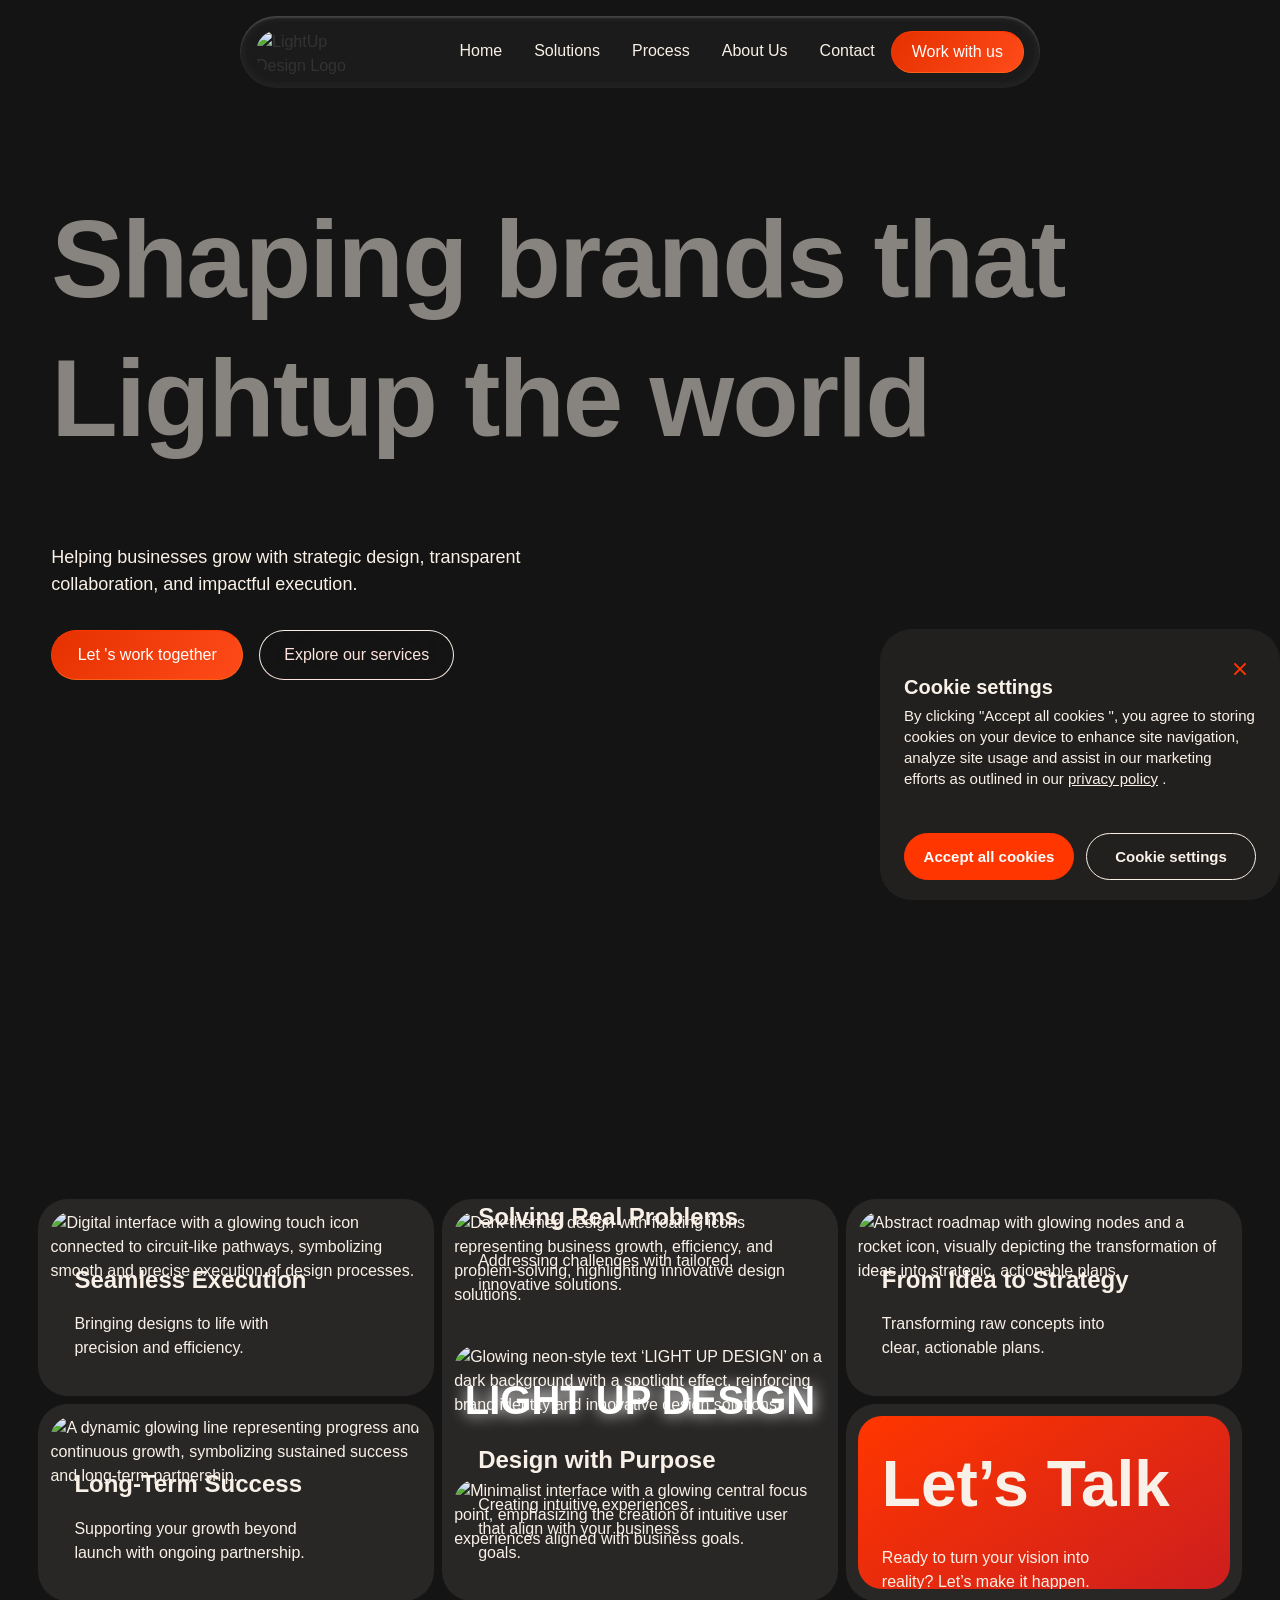
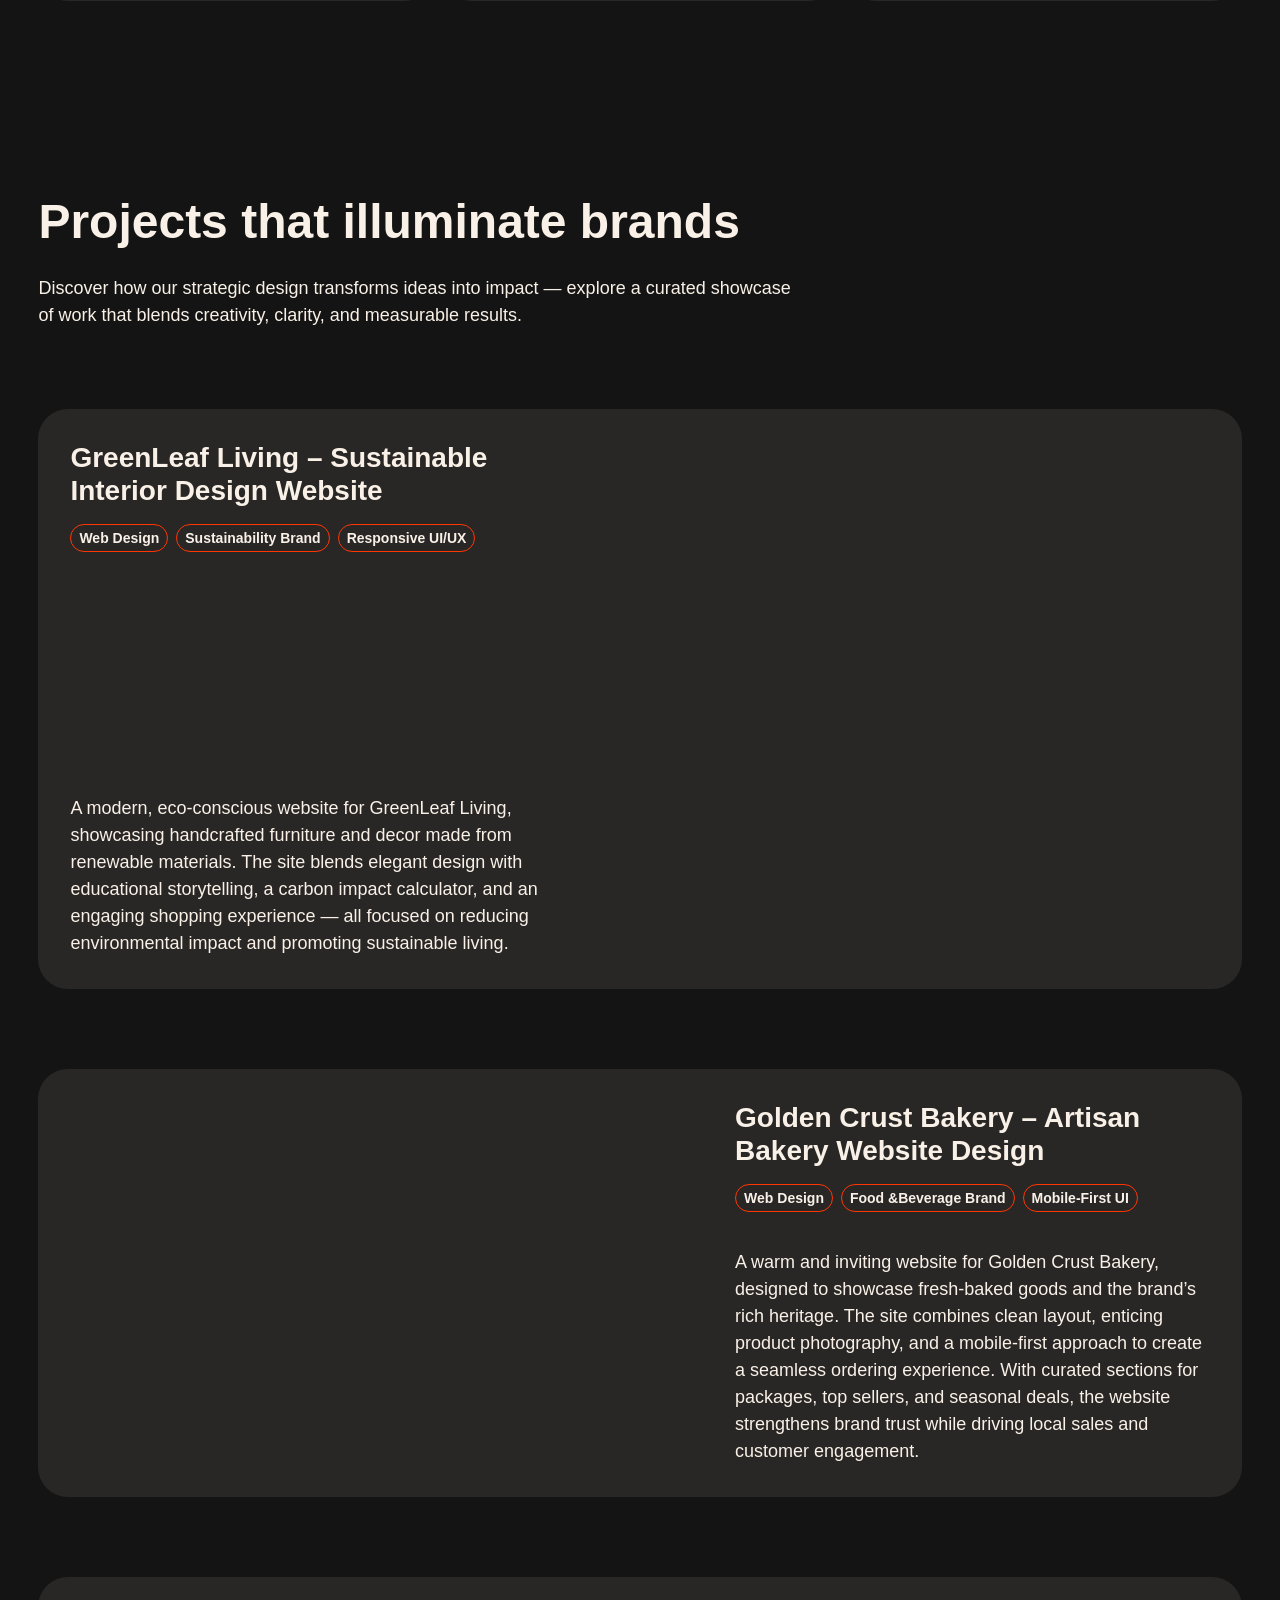
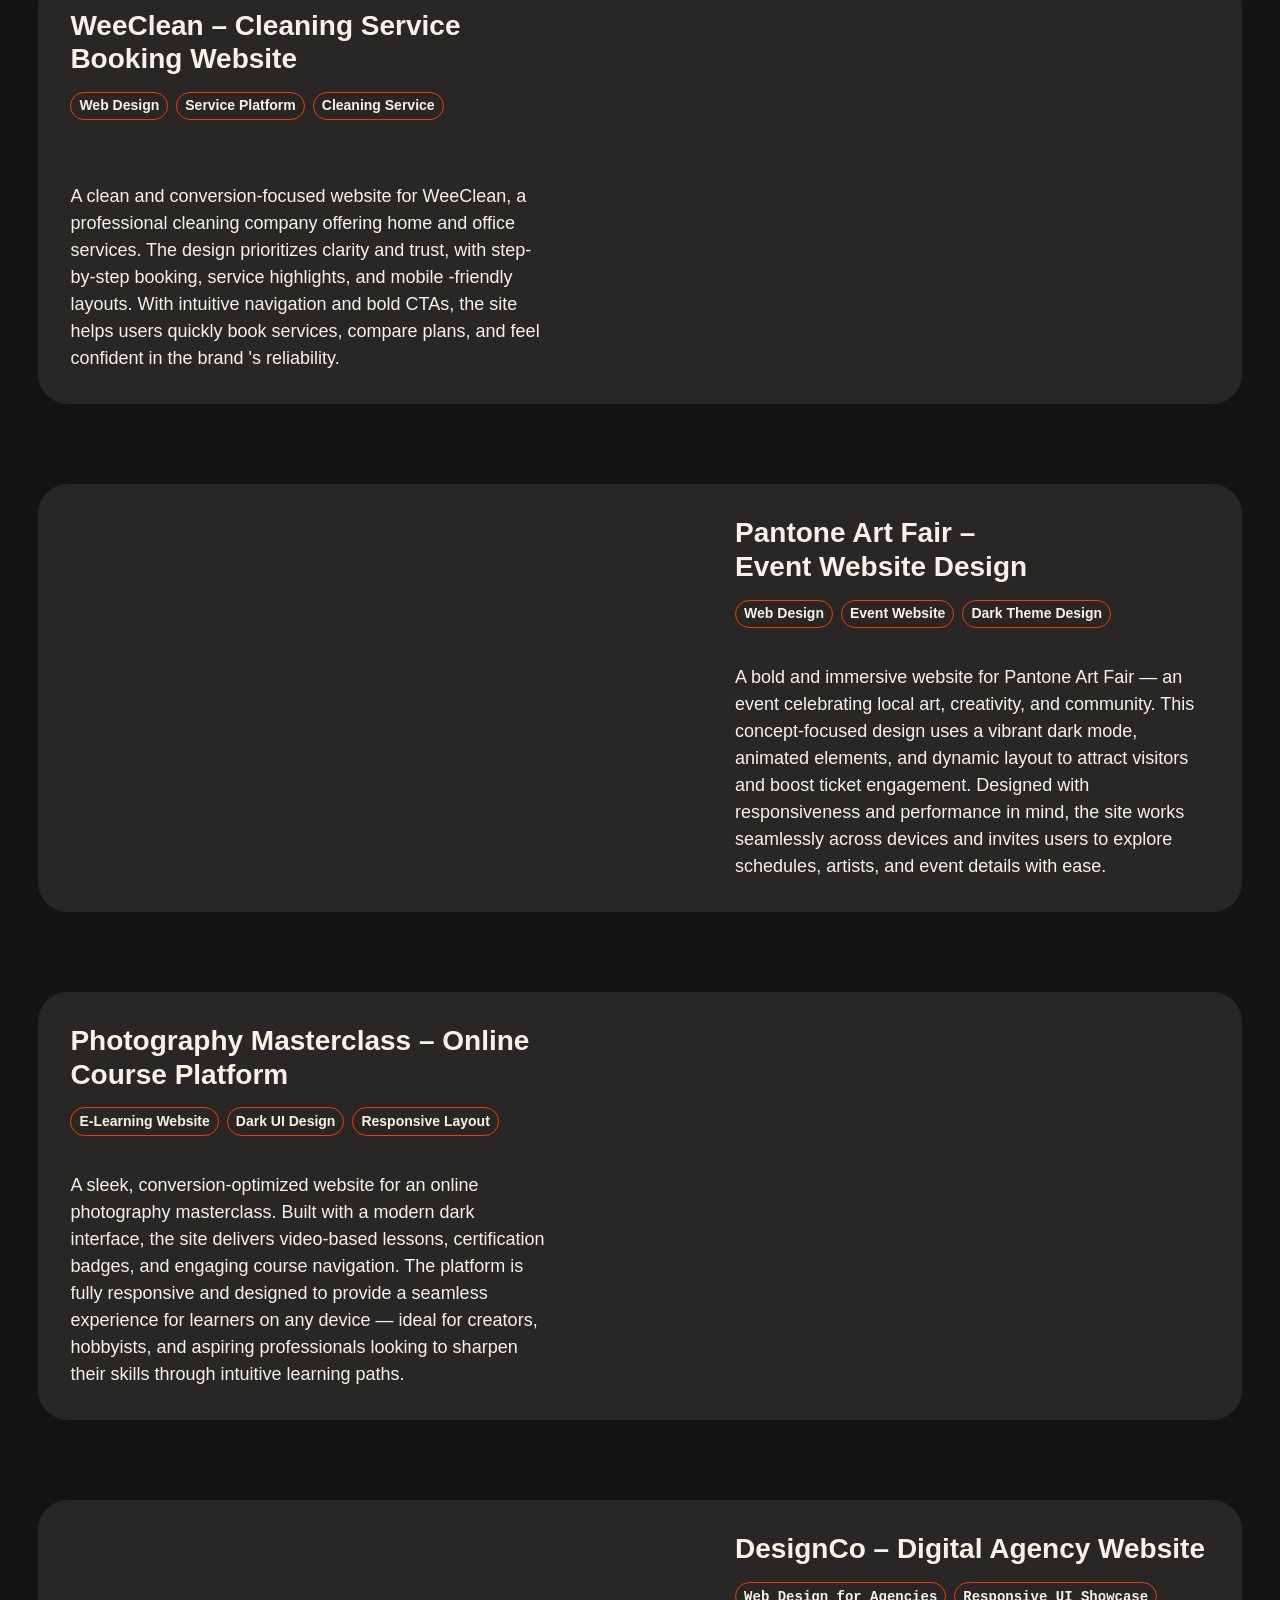
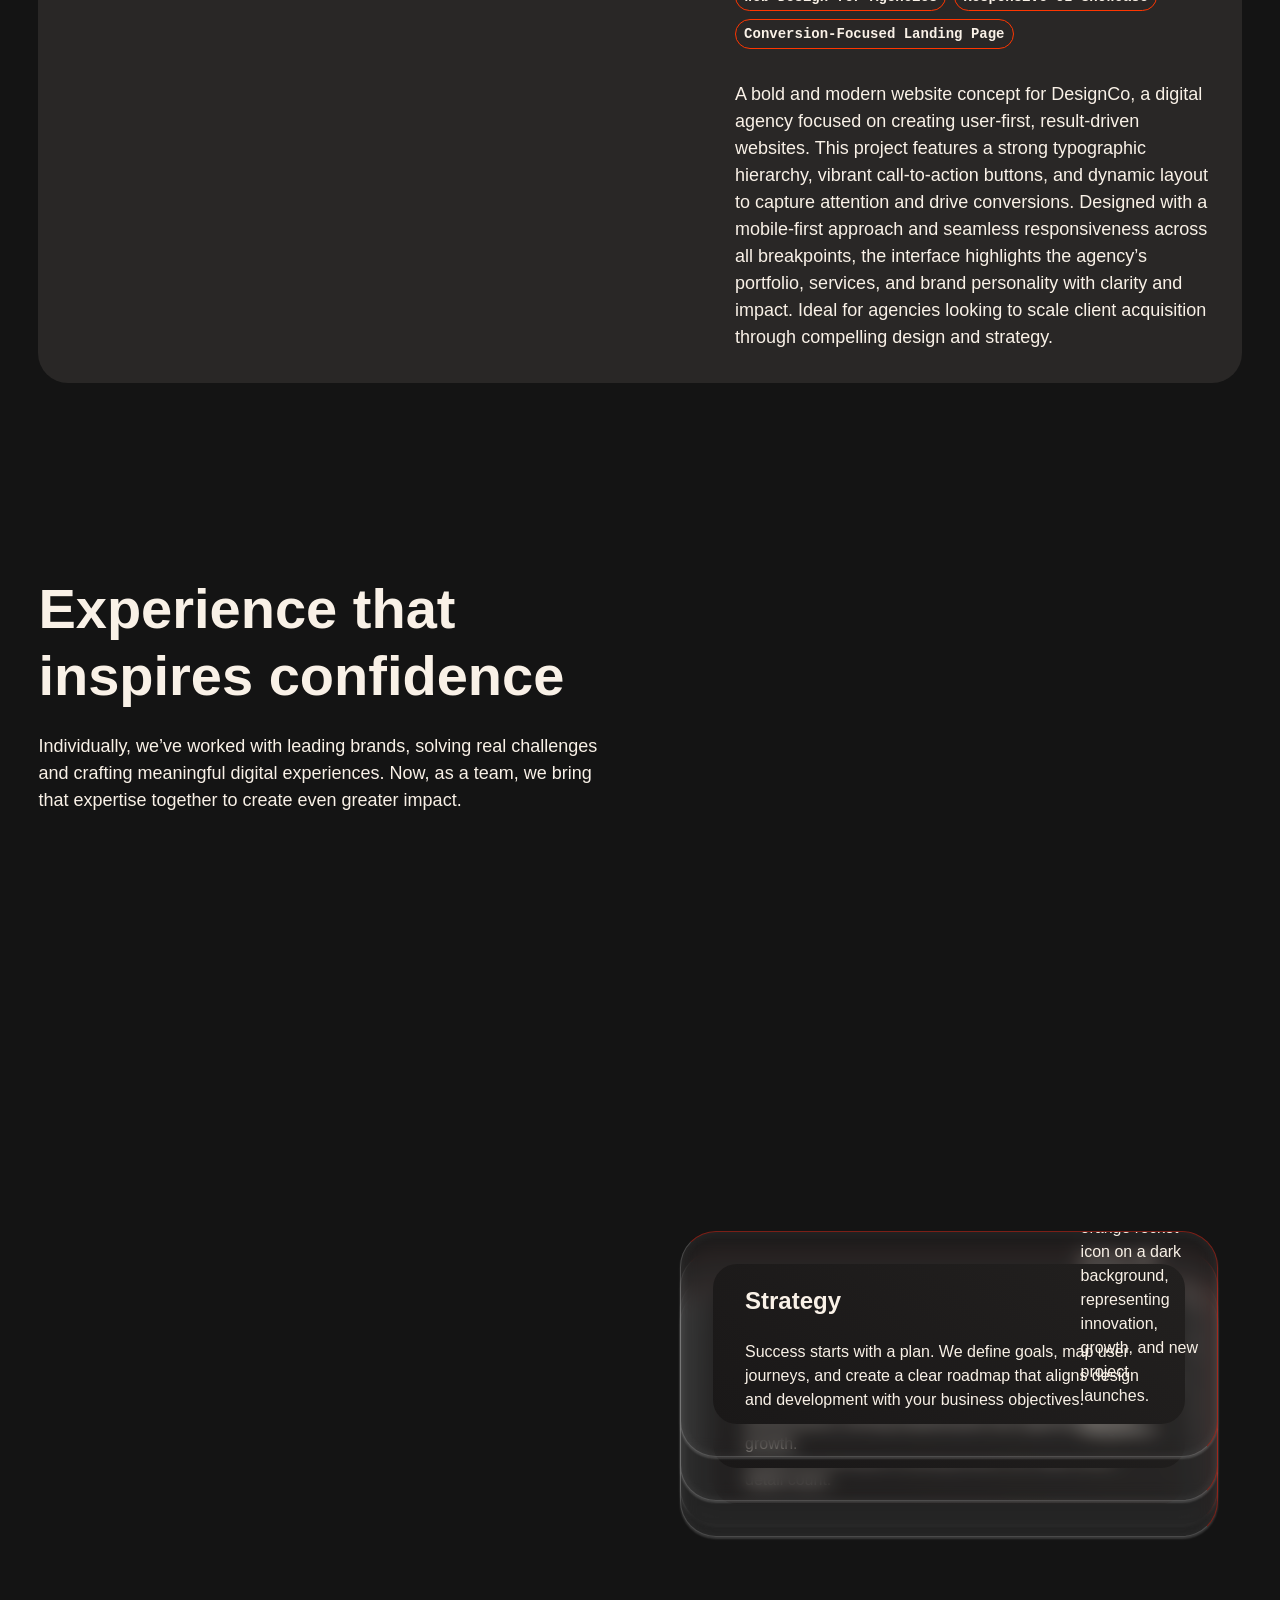
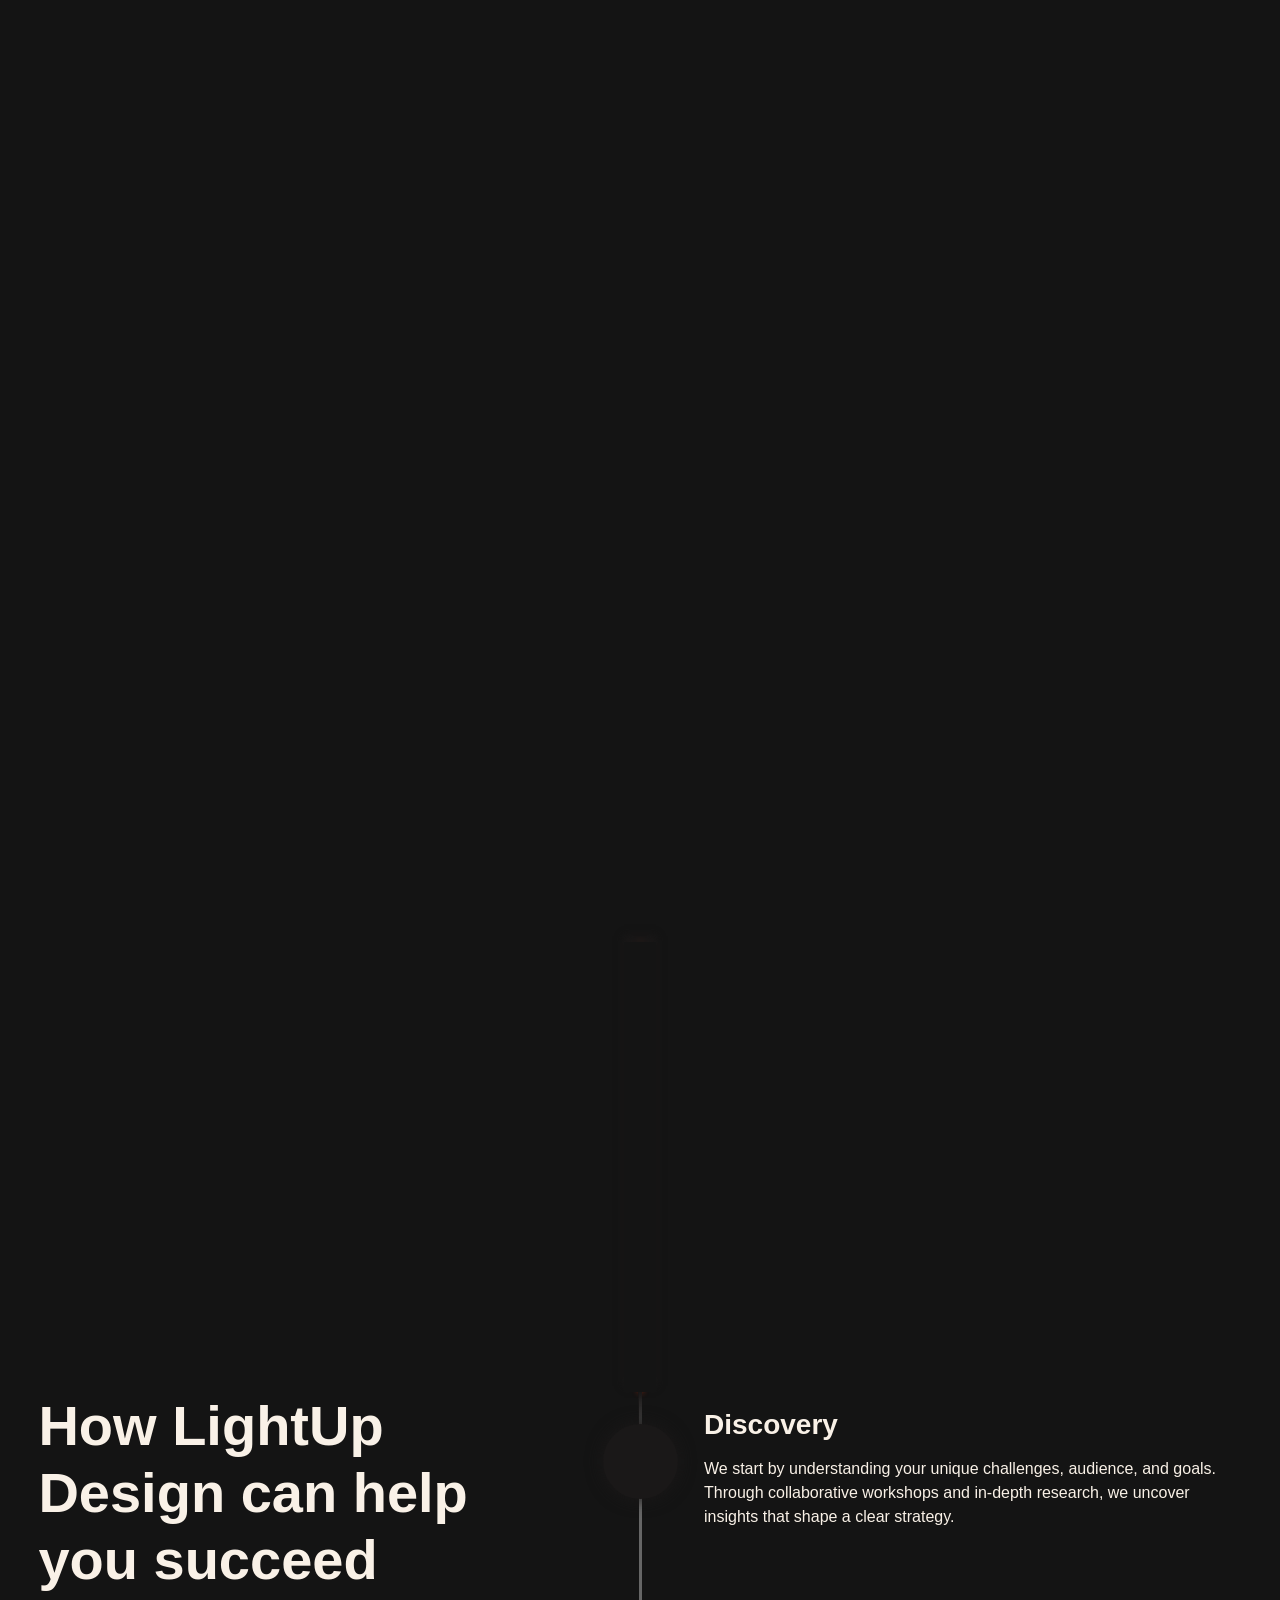
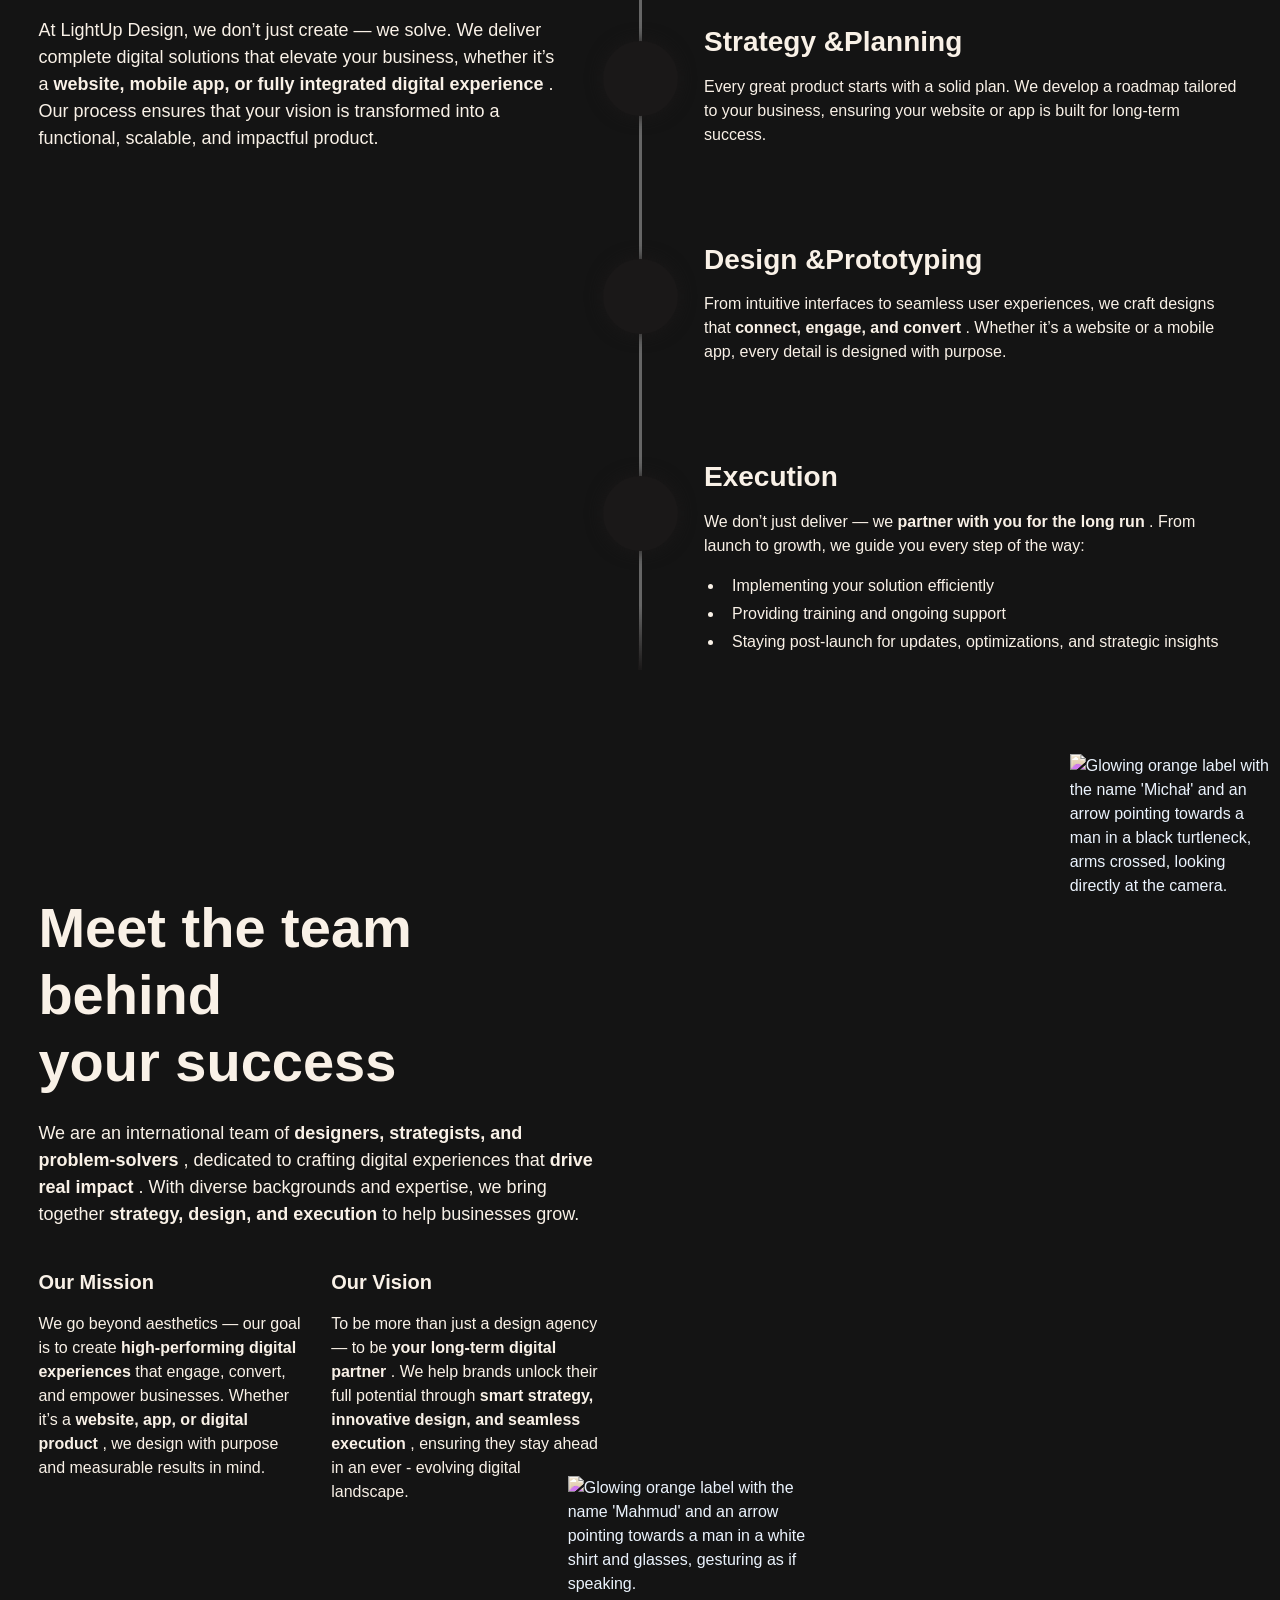
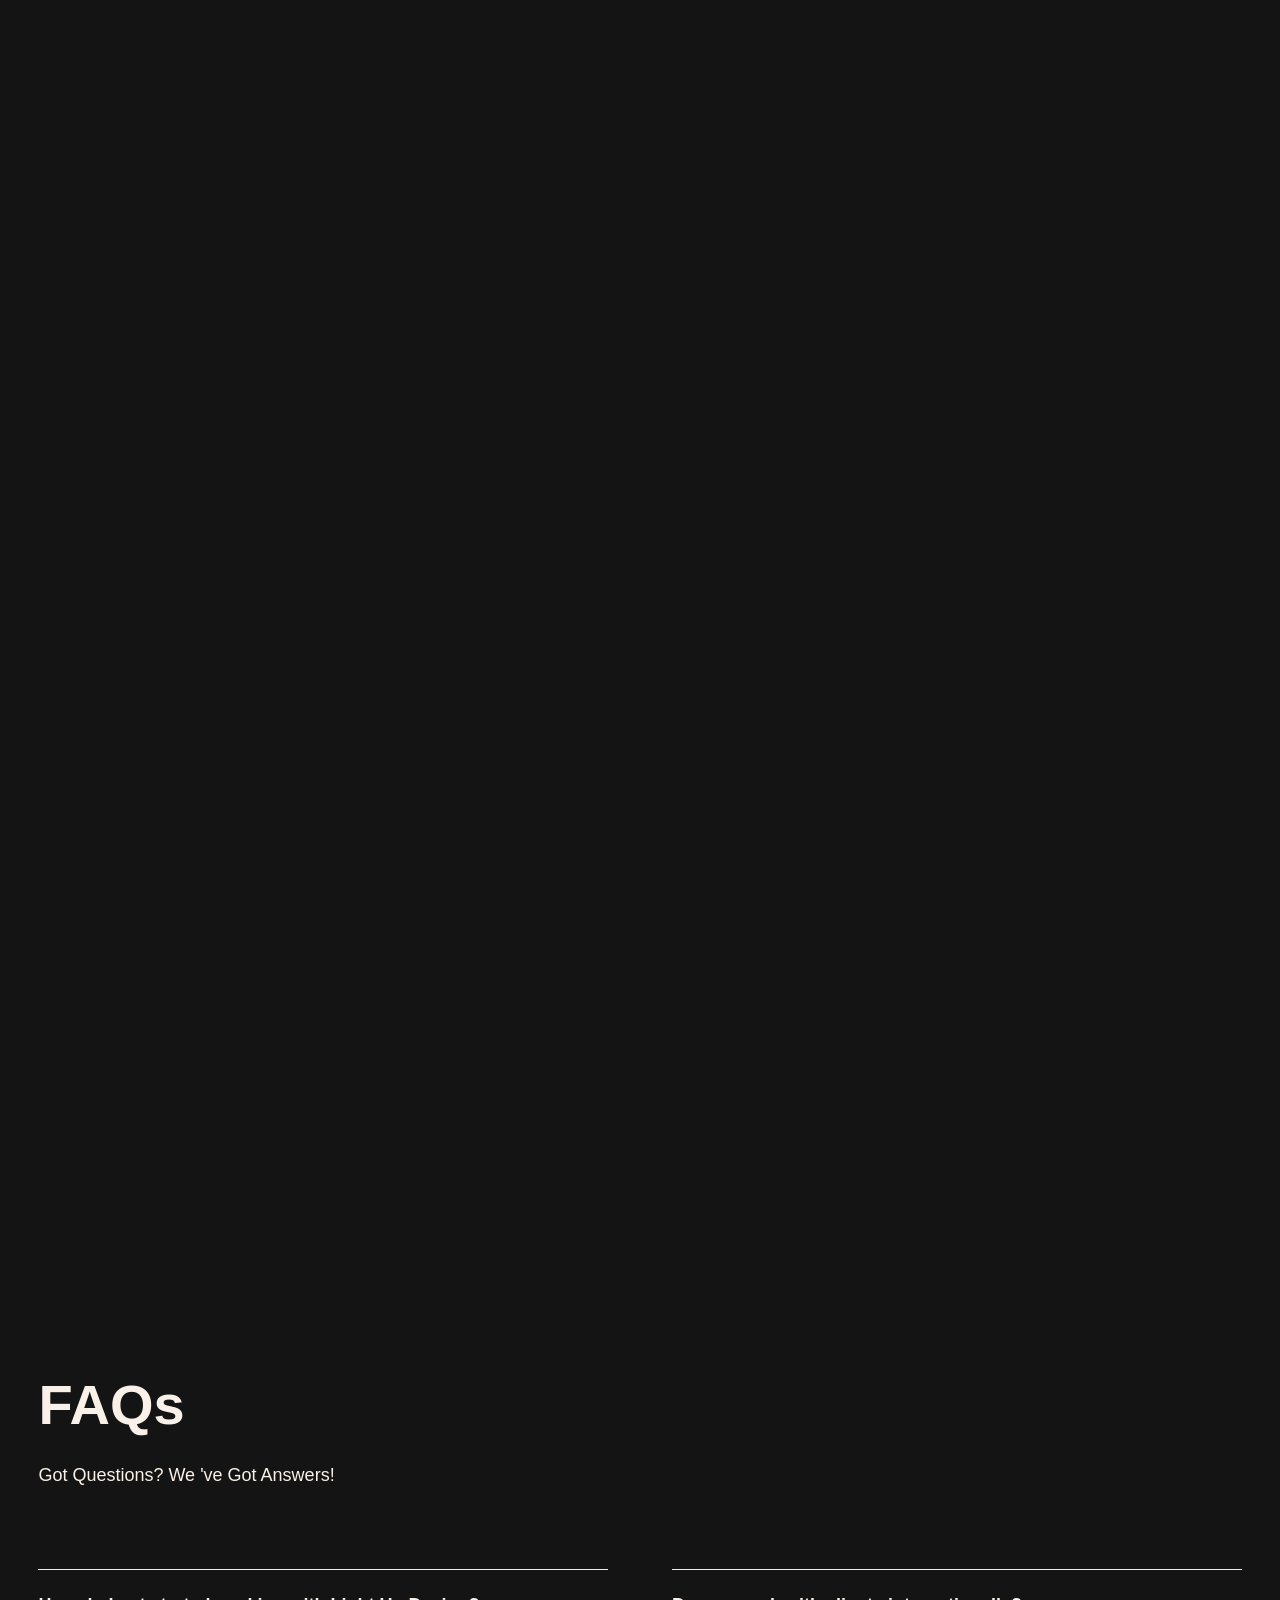
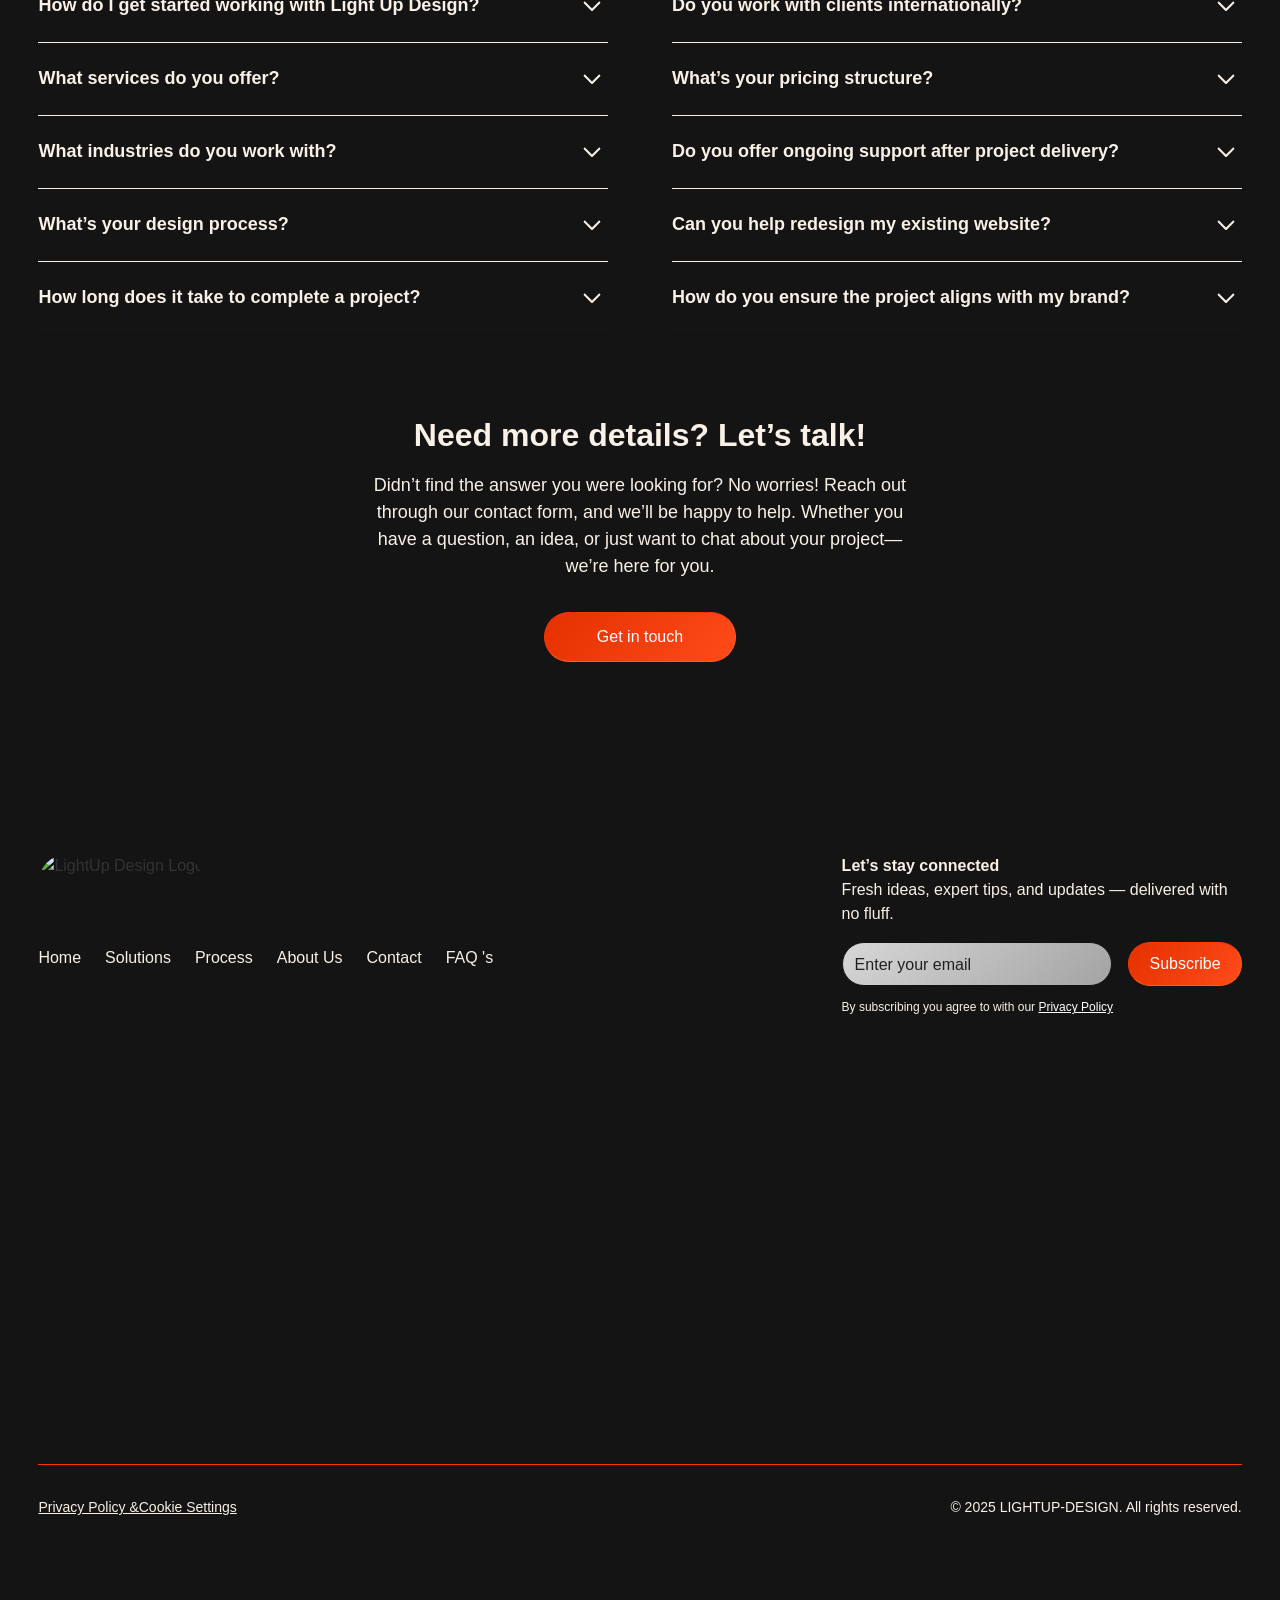
==== commit 33e344c0: "refactor: remove inline scripts from index.html and clean up global.css with commented-out color var" ====
--- a/index.html
+++ b/index.html
@@ -20,26 +20,14 @@
         <link href="https://fonts.googleapis.com" rel="preconnect"/>
         <link href="https://fonts.gstatic.com" rel="preconnect" crossorigin="anonymous"/>
         <script src="https://ajax.googleapis.com/ajax/libs/webfont/1.6.26/webfont.js" type="text/javascript"></script>
-        <script type="text/javascript">
-            WebFont.load({
-                google: {
-                    families: ["Schibsted Grotesk:300,400,500,600,700"]
-                }
-            });
-        </script>
-        <script type="text/javascript">
-            !function(o, c) {
-                var n = c.documentElement
-                  , t = " w-mod-";
-                n.className += t + "js",
-                ("ontouchstart"in o || o.DocumentTouch && c instanceof DocumentTouch) && (n.className += t + "touch")
-            }(window, document);
-        </script>
+        
+        
         <link href="https://cdn.prod.website-files.com/679292310fb7952b7d0afc07/67c416b172a814fbe28673ed_fav32x32.png" rel="shortcut icon" type="image/x-icon"/>
         <link href="https://cdn.prod.website-files.com/679292310fb7952b7d0afc07/67c416b6677abc06b49d4525_fav256x256.png" rel="apple-touch-icon"/>
         <script async src="https://cdn.jsdelivr.net/npm/@finsweet/cookie-consent@1/fs-cc.js"></script>
         <script src="https://cdn.unicorn.studio/v1.4.1/unicornStudio.umd.js" defer></script>
         <script src="https://cdn.prod.website-files.com/679292310fb7952b7d0afc07%2F652d31f3dc22d7b4ee708e44%2F68642d3a0982bba4b7cf9eeb%2Fclarity_script-0.0.5.js" type="text/javascript"></script>
+            <script src="index.js" defer></script>
     </head>
     <body class="body">
         <div class="page-wrapper">
@@ -1332,23 +1320,7 @@
                 <section id="Story" class="section_story">
                     <div class="code-embed-4 w-embed w-script">
                         <div data-us-project="nb8IY0TPdMotUtNZqqNT" style="width:1440px; height: 1570px"></div>
-                        <script type="text/javascript">
-                            !function() {
-                                if (!window.UnicornStudio) {
-                                    window.UnicornStudio = {
-                                        isInitialized: !1
-                                    };
-                                    var i = document.createElement("script");
-                                    i.src = "https://cdn.unicorn.studio/v1.4.1/unicornStudio.umd.js",
-                                    i.onload = function() {
-                                        window.UnicornStudio.isInitialized || (UnicornStudio.init(),
-                                        window.UnicornStudio.isInitialized = !0)
-                                    }
-                                    ,
-                                    (document.head || document.body).appendChild(i)
-                                }
-                            }();
-                        </script>
+                        
                     </div>
                     <div class="padding-global">
                         <div class="container-large">
@@ -2055,151 +2027,6 @@
         </div>
         <script src="https://d3e54v103j8qbb.cloudfront.net/js/jquery-3.5.1.min.dc5e7f18c8.js?site=679292310fb7952b7d0afc07" type="text/javascript" integrity="sha256-9/aliU8dGd2tb6OSsuzixeV4y/faTqgFtohetphbbj0=" crossorigin="anonymous"></script>
         <script src="https://cdn.prod.website-files.com/679292310fb7952b7d0afc07/js/webflow.1dfa35de.b8066958d0cc13b8.js" type="text/javascript" integrity="sha384-R8x2nVTJi7Uo6bCKElAqwIxsFFki9FTKkaMpKArvi1KoqI+PzCVj6OZJz5Qwi2QX" crossorigin="anonymous"></script>
-        <script>
-            window.addEventListener("DOMContentLoaded", () => {
-                const sections = document.querySelectorAll(".section_spotlight");
-
-                // Definiowanie rozmiarów spotlight dla desktopu i urządzeń mobilnych
-                const desktopSpotlightSize = "rgba(0, 0, 0, 1) 0px, rgba(0, 0, 0, 0.9) 150px, rgba(0, 0, 0, 0.7) 300px, rgba(0, 0, 0, 0.3) 600px, rgba(0, 0, 0, 0.1) 800px";
-                const mobileSpotlightSize = "rgba(0, 0, 0, 1) 0px, rgba(0, 0, 0, 0.8) 50px, rgba(0, 0, 0, 0.5) 100px, rgba(0, 0, 0, 0.2) 150px";
-
-                function isDesktop() {
-                    return window.innerWidth >= 1024;
-                }
-
-                sections.forEach( (section) => {
-                    const spotlight = section.querySelector(".spotlight");
-                    spotlight.style.opacity = "1";
-                    // pełna widoczność
-
-                    function getSpotlightSize() {
-                        return isDesktop() ? desktopSpotlightSize : mobileSpotlightSize;
-                    }
-
-                    // Ustawienie spotlighta na środku
-                    function setCenterSpotlight() {
-                        const rect = section.getBoundingClientRect();
-                        const centerX = rect.width / 2;
-                        const centerY = rect.height / 2;
-                        const maskValue = `radial-gradient(circle at ${centerX}px ${centerY}px, ${getSpotlightSize()})`;
-                        spotlight.style.maskImage = maskValue;
-                        spotlight.style.webkitMaskImage = maskValue;
-                        return {
-                            centerX,
-                            centerY
-                        };
-                    }
-
-                    // Na starcie ustawiamy spotlight na środku
-                    const {centerX, centerY} = setCenterSpotlight();
-
-                    if (isDesktop()) {
-                        // Dla desktopu – animacyjne "podążanie" za kursorem
-                        let currentX = centerX;
-                        let currentY = centerY;
-                        let targetX = centerX;
-                        let targetY = centerY;
-                        let animating = false;
-                        let animationFrameId = null;
-
-                        function updateTargetPosition(event) {
-                            const rect = section.getBoundingClientRect();
-                            targetX = event.clientX - rect.left;
-                            targetY = event.clientY - rect.top;
-                        }
-
-                        function animateSpotlight() {
-                            animating = true;
-                            const dx = targetX - currentX;
-                            const dy = targetY - currentY;
-                            // Współczynnik "wygładzania" – im mniejszy, tym bardziej płynne przejście
-                            currentX += dx * 0.1;
-                            currentY += dy * 0.1;
-
-                            const maskValue = `radial-gradient(circle at ${currentX}px ${currentY}px, ${getSpotlightSize()})`;
-                            spotlight.style.maskImage = maskValue;
-                            spotlight.style.webkitMaskImage = maskValue;
-
-                            // Jeśli różnica jest minimalna, kończymy animację
-                            if (Math.abs(dx) < 0.5 && Math.abs(dy) < 0.5) {
-                                animating = false;
-                            } else {
-                                animationFrameId = requestAnimationFrame(animateSpotlight);
-                            }
-                        }
-
-                        section.addEventListener("mousemove", (event) => {
-                            updateTargetPosition(event);
-                            // Jeśli animacja nie jest już aktywna, ją uruchamiamy
-                            if (!animating) {
-                                animateSpotlight();
-                            }
-                            section.dataset.interacted = "true";
-                        }
-                        );
-
-                        section.addEventListener("mouseleave", () => {
-                            // Opcjonalnie przerywamy animację po opuszczeniu elementu,
-                            // ale nie resetujemy pozycji do środka.
-                            if (animationFrameId) {
-                                cancelAnimationFrame(animationFrameId);
-                                animating = false;
-                            }
-                        }
-                        );
-                    } else {
-                        // Dla urządzeń mobilnych – efekt zmieniany jest przy kliknięciu
-                        section.addEventListener("click", (event) => {
-                            const rect = section.getBoundingClientRect();
-                            const x = event.clientX - rect.left;
-                            const y = event.clientY - rect.top;
-                            const maskValue = `radial-gradient(circle at ${x}px ${y}px, ${getSpotlightSize()})`;
-                            spotlight.style.maskImage = maskValue;
-                            spotlight.style.webkitMaskImage = maskValue;
-                        }
-                        );
-                        spotlight.addEventListener("click", (event) => {
-                            const rect = section.getBoundingClientRect();
-                            const x = event.clientX - rect.left;
-                            const y = event.clientY - rect.top;
-                            const maskValue = `radial-gradient(circle at ${x}px ${y}px, ${getSpotlightSize()})`;
-                            spotlight.style.maskImage = maskValue;
-                            spotlight.style.webkitMaskImage = maskValue;
-                        }
-                        );
-                    }
-                }
-                );
-
-                // Przy zmianie rozmiaru okna:
-                window.addEventListener("resize", () => {
-                    sections.forEach( (section) => {
-                        const spotlight = section.querySelector(".spotlight");
-                        if (isDesktop()) {
-                            if (!section.dataset.interacted) {
-                                const rect = section.getBoundingClientRect();
-                                const centerX = rect.width / 2;
-                                const centerY = rect.height / 2;
-                                const maskValue = `radial-gradient(circle at ${centerX}px ${centerY}px, ${desktopSpotlightSize})`;
-                                spotlight.style.maskImage = maskValue;
-                                spotlight.style.webkitMaskImage = maskValue;
-                            }
-                            // Jeśli użytkownik już interagował, pozostawiamy ostatnią pozycję spotlighta.
-                        } else {
-                            spotlight.style.opacity = "1";
-                            const rect = section.getBoundingClientRect();
-                            const centerX = rect.width / 2;
-                            const centerY = rect.height / 2;
-                            const maskValue = `radial-gradient(circle at ${centerX}px ${centerY}px, ${mobileSpotlightSize})`;
-                            spotlight.style.maskImage = maskValue;
-                            spotlight.style.webkitMaskImage = maskValue;
-                        }
-                    }
-                    );
-                }
-                );
-            }
-            );
-        </script>
+        
     </body>
 </html>
--- a/global.css
+++ b/global.css
@@ -2162,6 +2162,7 @@
 
 :root {
     --base-color-brand--black: #1a1818;
+    /* --base-color-brand--black: #f3f3f3; */
     --text-color--text-primary: var(--base-color-brand--white);
     --link-color--link-primary: var(--base-color-neutral--black);
     --link-color--link-alternate: var(--base-color-neutral--white);
@@ -8283,197 +8284,214 @@
 /* --- Moved from index.html (inline styles) --- */
 
 /* Ensure all elements inherit the color from its parent */
-                    body * {
-                        color: inherit;
-                    }
-
-                    a, .w-input, .w-select, .w-tab-link, .w-nav-link, .w-slider-arrow-left, .w-slider-arrow-right, .w-dropdown-btn, .w-dropdown-toggle, .w-dropdown-link {
-                        color: inherit;
-                        text-decoration: inherit;
-                        font-size: inherit;
-                    }
-
-                    /* Focus state style for keyboard navigation for the focusable elements */
-                    *[tabindex]:focus-visible, input[type="file"]:focus-visible {
-                        outline: 0.125rem solid #4d65ff;
-                        outline-offset: 0.125rem;
-                    }
-
-                    /* Get rid of top margin on first element in any rich text element */
-                    .w-richtext > :not(div):first-child, .w-richtext > div:first-child > :first-child {
-                        margin-top: 0 !important;
-                    }
-
-                    /* Get rid of bottom margin on last element in any rich text element */
-                    .w-richtext>:last-child, .w-richtext ol li:last-child, .w-richtext ul li:last-child {
-                        margin-bottom: 0 !important;
-                    }
-
-                    /* Prevent all click and hover interaction with an element */
-                    .pointer-events-off {
-                        pointer-events: none;
-                    }
-
-                    /* Enables all click and hover interaction with an element */
-                    .pointer-events-on {
-                        pointer-events: auto;
-                    }
-
-                    /* Create a class of .div-square which maintains a 1:1 dimension of a div */
-                    .div-square::after {
-                        content: "";
-                        display: block;
-                        padding-bottom: 100%;
-                    }
-
-                    /* Make sure containers never lose their center alignment */
-                    .container-medium,.container-small, .container-large {
-                        margin-right: auto !important;
-                        margin-left: auto !important;
-                    }
-
-                    /* Apply "..." after 3 lines of text */
-                    .text-style-3lines {
-                        display: -webkit-box;
-                        overflow: hidden;
-                        -webkit-line-clamp: 3;
-                        -webkit-box-orient: vertical;
-                    }
-
-                    /* Apply "..." after 2 lines of text */
-                    .text-style-2lines {
-                        display: -webkit-box;
-                        overflow: hidden;
-                        -webkit-line-clamp: 2;
-                        -webkit-box-orient: vertical;
-                    }
-
-                    /* Adds inline flex display */
-                    .display-inlineflex {
-                        display: inline-flex;
-                    }
-
-                    /* These classes are never overwritten */
-                    .hide {
-                        display: none !important;
-                    }
-
-                    @media screen and (max-width: 991px) {
-                        .hide, .hide-tablet {
-                            display: none !important;
-                        }
-                    }
-
-                    @media screen and (max-width: 767px) {
-                        .hide-mobile-landscape {
-                            display: none !important;
-                        }
-                    }
-
-                    @media screen and (max-width: 479px) {
-                        .hide-mobile {
-                            display: none !important;
-                        }
-                    }
-
-                    .margin-0 {
-                        margin: 0rem !important;
-                    }
-
-                    .padding-0 {
-                        padding: 0rem !important;
-                    }
-
-                    .spacing-clean {
-                        padding: 0rem !important;
-                        margin: 0rem !important;
-                    }
-
-                    .margin-top {
-                        margin-right: 0rem !important;
-                        margin-bottom: 0rem !important;
-                        margin-left: 0rem !important;
-                    }
-
-                    .padding-top {
-                        padding-right: 0rem !important;
-                        padding-bottom: 0rem !important;
-                        padding-left: 0rem !important;
-                    }
-
-                    .margin-right {
-                        margin-top: 0rem !important;
-                        margin-bottom: 0rem !important;
-                        margin-left: 0rem !important;
-                    }
-
-                    .padding-right {
-                        padding-top: 0rem !important;
-                        padding-bottom: 0rem !important;
-                        padding-left: 0rem !important;
-                    }
-
-                    .margin-bottom {
-                        margin-top: 0rem !important;
-                        margin-right: 0rem !important;
-                        margin-left: 0rem !important;
-                    }
-
-                    .padding-bottom {
-                        padding-top: 0rem !important;
-                        padding-right: 0rem !important;
-                        padding-left: 0rem !important;
-                    }
-
-                    .margin-left {
-                        margin-top: 0rem !important;
-                        margin-right: 0rem !important;
-                        margin-bottom: 0rem !important;
-                    }
-
-                    .padding-left {
-                        padding-top: 0rem !important;
-                        padding-right: 0rem !important;
-                        padding-bottom: 0rem !important;
-                    }
-
-                    .margin-horizontal {
-                        margin-top: 0rem !important;
-                        margin-bottom: 0rem !important;
-                    }
-
-                    .padding-horizontal {
-                        padding-top: 0rem !important;
-                        padding-bottom: 0rem !important;
-                    }
-
-                    .margin-vertical {
-                        margin-right: 0rem !important;
-                        margin-left: 0rem !important;
-                    }
-
-                    .padding-vertical {
-                        padding-right: 0rem !important;
-                        padding-left: 0rem !important;
-                    }
-
-                    /* Apply "..." at 100% width */
-                    .truncate-width {
-                        width: 100%;
-                        white-space: nowrap;
-                        overflow: hidden;
-                        text-overflow: ellipsis;
-                    }
-
-                    /* Removes native scrollbar */
-                    .no-scrollbar {
-                        -ms-overflow-style: none;
-                        overflow: -moz-scrollbars-none;
-                    }
-
-                    .no-scrollbar::-webkit-scrollbar {
-                        display: none;
-                    }
+body * {
+    color: inherit;
+}
+
+a,
+.w-input,
+.w-select,
+.w-tab-link,
+.w-nav-link,
+.w-slider-arrow-left,
+.w-slider-arrow-right,
+.w-dropdown-btn,
+.w-dropdown-toggle,
+.w-dropdown-link {
+    color: inherit;
+    text-decoration: inherit;
+    font-size: inherit;
+}
+
+/* Focus state style for keyboard navigation for the focusable elements */
+*[tabindex]:focus-visible,
+input[type="file"]:focus-visible {
+    outline: 0.125rem solid #4d65ff;
+    outline-offset: 0.125rem;
+}
+
+/* Get rid of top margin on first element in any rich text element */
+.w-richtext> :not(div):first-child,
+.w-richtext>div:first-child> :first-child {
+    margin-top: 0 !important;
+}
+
+/* Get rid of bottom margin on last element in any rich text element */
+.w-richtext>:last-child,
+.w-richtext ol li:last-child,
+.w-richtext ul li:last-child {
+    margin-bottom: 0 !important;
+}
+
+/* Prevent all click and hover interaction with an element */
+.pointer-events-off {
+    pointer-events: none;
+}
+
+/* Enables all click and hover interaction with an element */
+.pointer-events-on {
+    pointer-events: auto;
+}
+
+/* Create a class of .div-square which maintains a 1:1 dimension of a div */
+.div-square::after {
+    content: "";
+    display: block;
+    padding-bottom: 100%;
+}
+
+/* Make sure containers never lose their center alignment */
+.container-medium,
+.container-small,
+.container-large {
+    margin-right: auto !important;
+    margin-left: auto !important;
+}
+
+/* Apply "..." after 3 lines of text */
+.text-style-3lines {
+    display: -webkit-box;
+    overflow: hidden;
+    -webkit-line-clamp: 3;
+    -webkit-box-orient: vertical;
+}
+
+/* Apply "..." after 2 lines of text */
+.text-style-2lines {
+    display: -webkit-box;
+    overflow: hidden;
+    -webkit-line-clamp: 2;
+    -webkit-box-orient: vertical;
+}
+
+/* Adds inline flex display */
+.display-inlineflex {
+    display: inline-flex;
+}
+
+/* These classes are never overwritten */
+.hide {
+    display: none !important;
+}
+
+@media screen and (max-width: 991px) {
+
+    .hide,
+    .hide-tablet {
+        display: none !important;
+    }
+}
+
+@media screen and (max-width: 767px) {
+    .hide-mobile-landscape {
+        display: none !important;
+    }
+}
+
+@media screen and (max-width: 479px) {
+    .hide-mobile {
+        display: none !important;
+    }
+}
+
+.margin-0 {
+    margin: 0rem !important;
+}
+
+.padding-0 {
+    padding: 0rem !important;
+}
+
+.spacing-clean {
+    padding: 0rem !important;
+    margin: 0rem !important;
+}
+
+.margin-top {
+    margin-right: 0rem !important;
+    margin-bottom: 0rem !important;
+    margin-left: 0rem !important;
+}
+
+.padding-top {
+    padding-right: 0rem !important;
+    padding-bottom: 0rem !important;
+    padding-left: 0rem !important;
+}
+
+.margin-right {
+    margin-top: 0rem !important;
+    margin-bottom: 0rem !important;
+    margin-left: 0rem !important;
+}
+
+.padding-right {
+    padding-top: 0rem !important;
+    padding-bottom: 0rem !important;
+    padding-left: 0rem !important;
+}
+
+.margin-bottom {
+    margin-top: 0rem !important;
+    margin-right: 0rem !important;
+    margin-left: 0rem !important;
+}
+
+.padding-bottom {
+    padding-top: 0rem !important;
+    padding-right: 0rem !important;
+    padding-left: 0rem !important;
+}
+
+.margin-left {
+    margin-top: 0rem !important;
+    margin-right: 0rem !important;
+    margin-bottom: 0rem !important;
+}
+
+.padding-left {
+    padding-top: 0rem !important;
+    padding-right: 0rem !important;
+    padding-bottom: 0rem !important;
+}
+
+.margin-horizontal {
+    margin-top: 0rem !important;
+    margin-bottom: 0rem !important;
+}
+
+.padding-horizontal {
+    padding-top: 0rem !important;
+    padding-bottom: 0rem !important;
+}
+
+.margin-vertical {
+    margin-right: 0rem !important;
+    margin-left: 0rem !important;
+}
+
+.padding-vertical {
+    padding-right: 0rem !important;
+    padding-left: 0rem !important;
+}
+
+/* Apply "..." at 100% width */
+.truncate-width {
+    width: 100%;
+    white-space: nowrap;
+    overflow: hidden;
+    text-overflow: ellipsis;
+}
+
+/* Removes native scrollbar */
+.no-scrollbar {
+    -ms-overflow-style: none;
+    overflow: -moz-scrollbars-none;
+}
+
+.no-scrollbar::-webkit-scrollbar {
+    display: none;
+}
 
 * {
     -webkit-font-smoothing: antialiased;
@@ -8491,5 +8509,4 @@
 
 .portfolio_image-wrapper::-webkit-scrollbar {
     display: none;
-}
-
+}
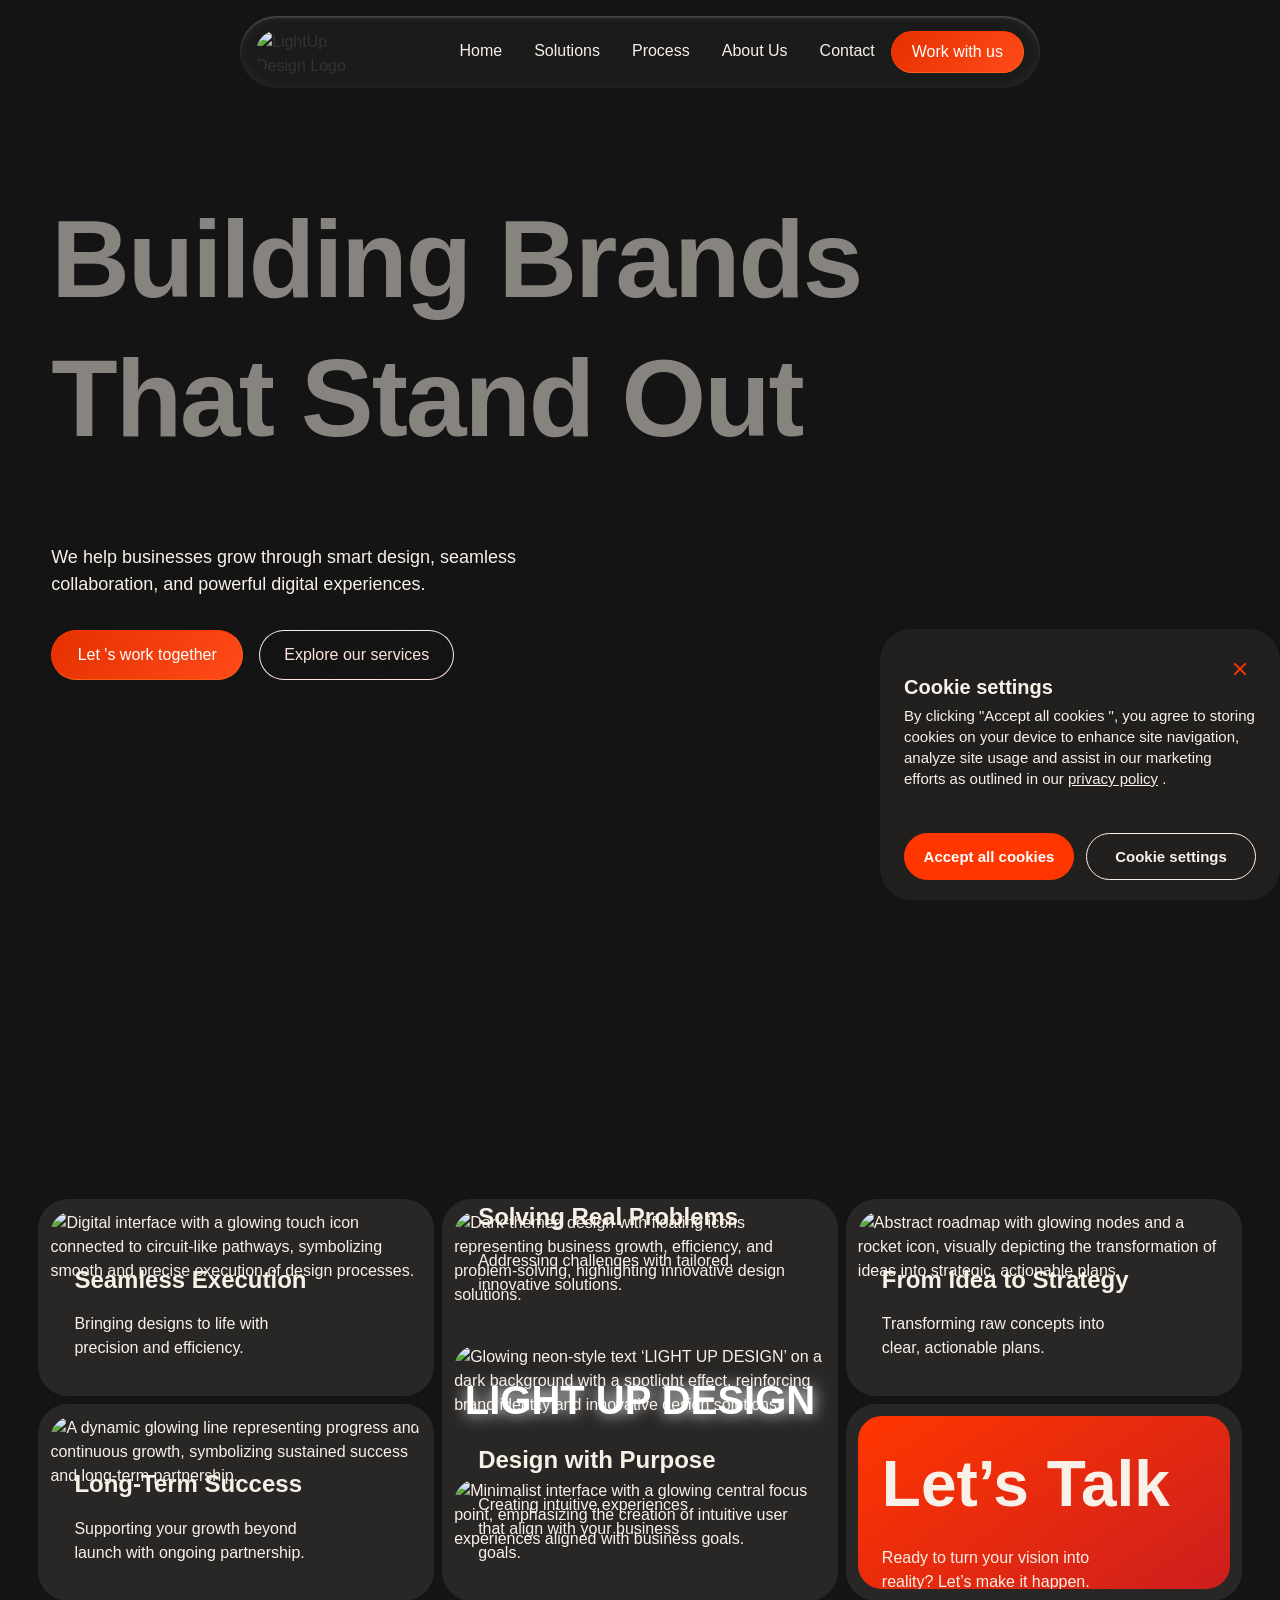
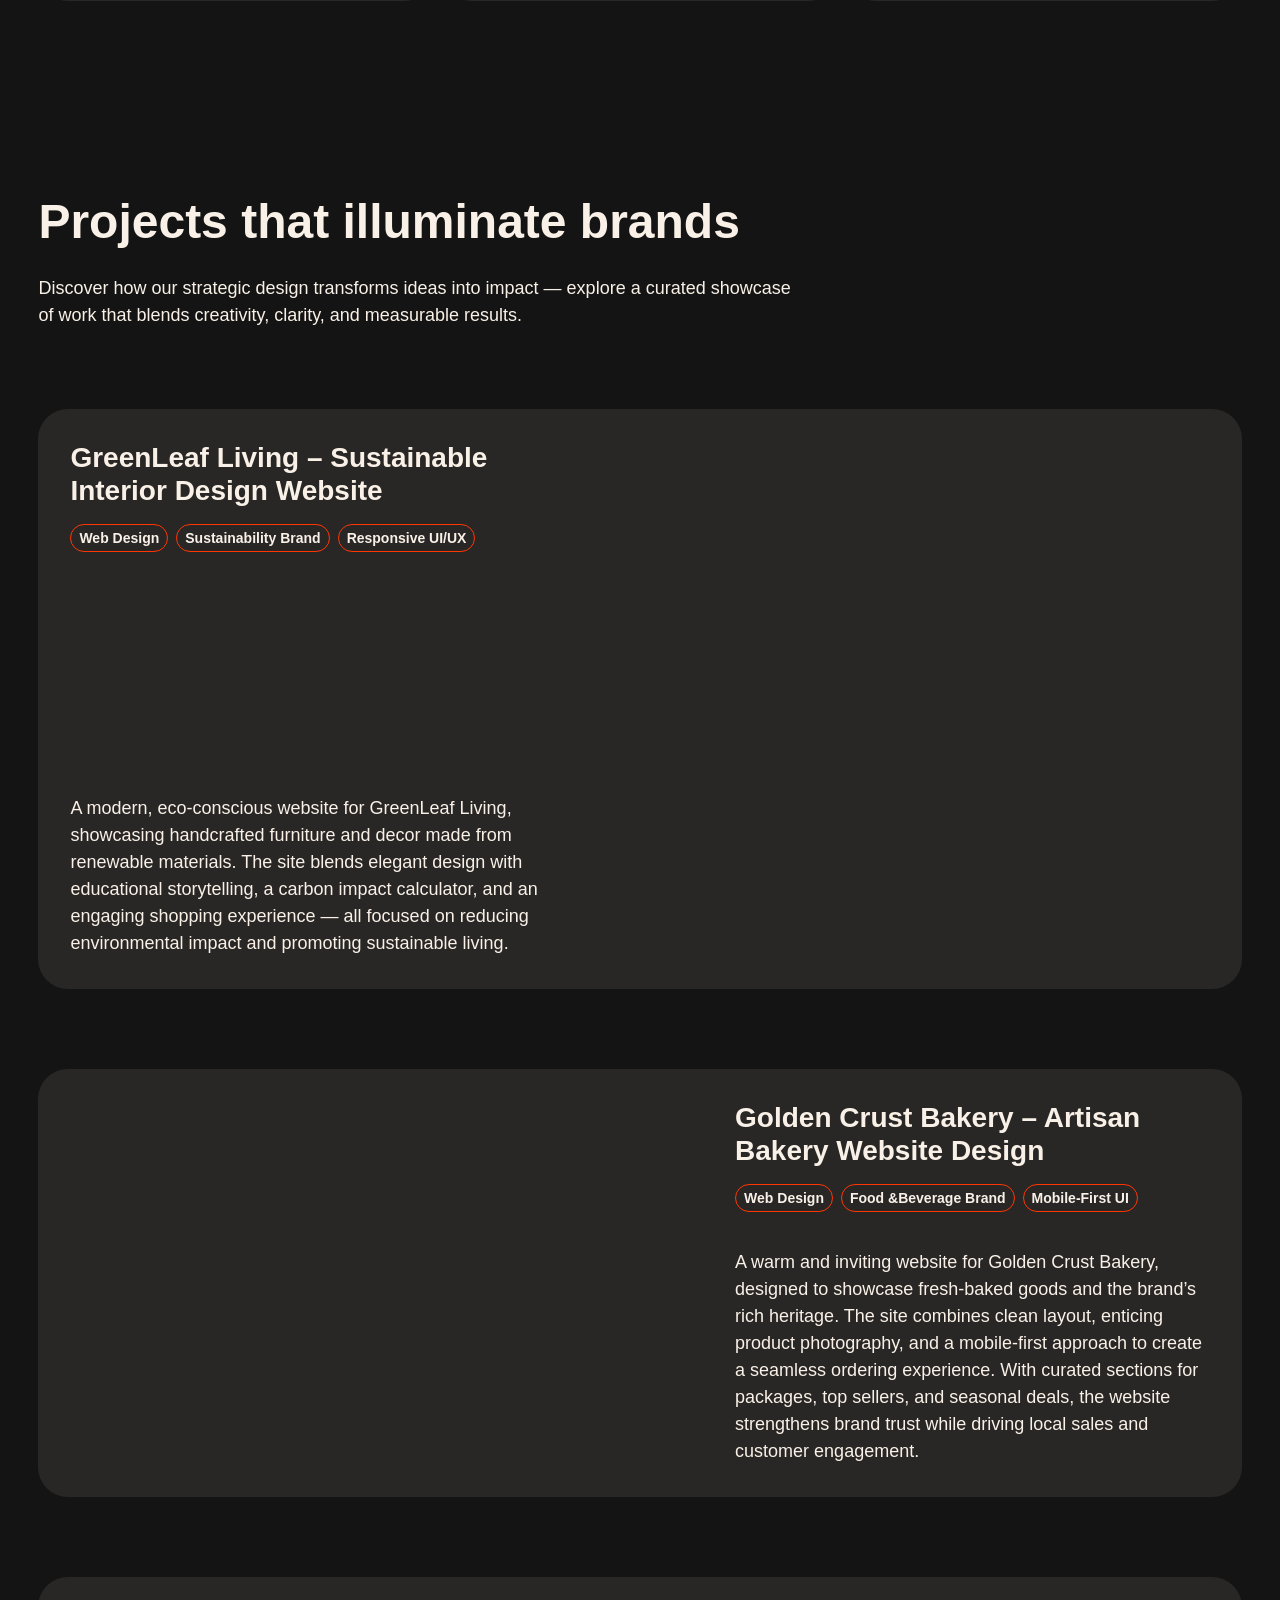
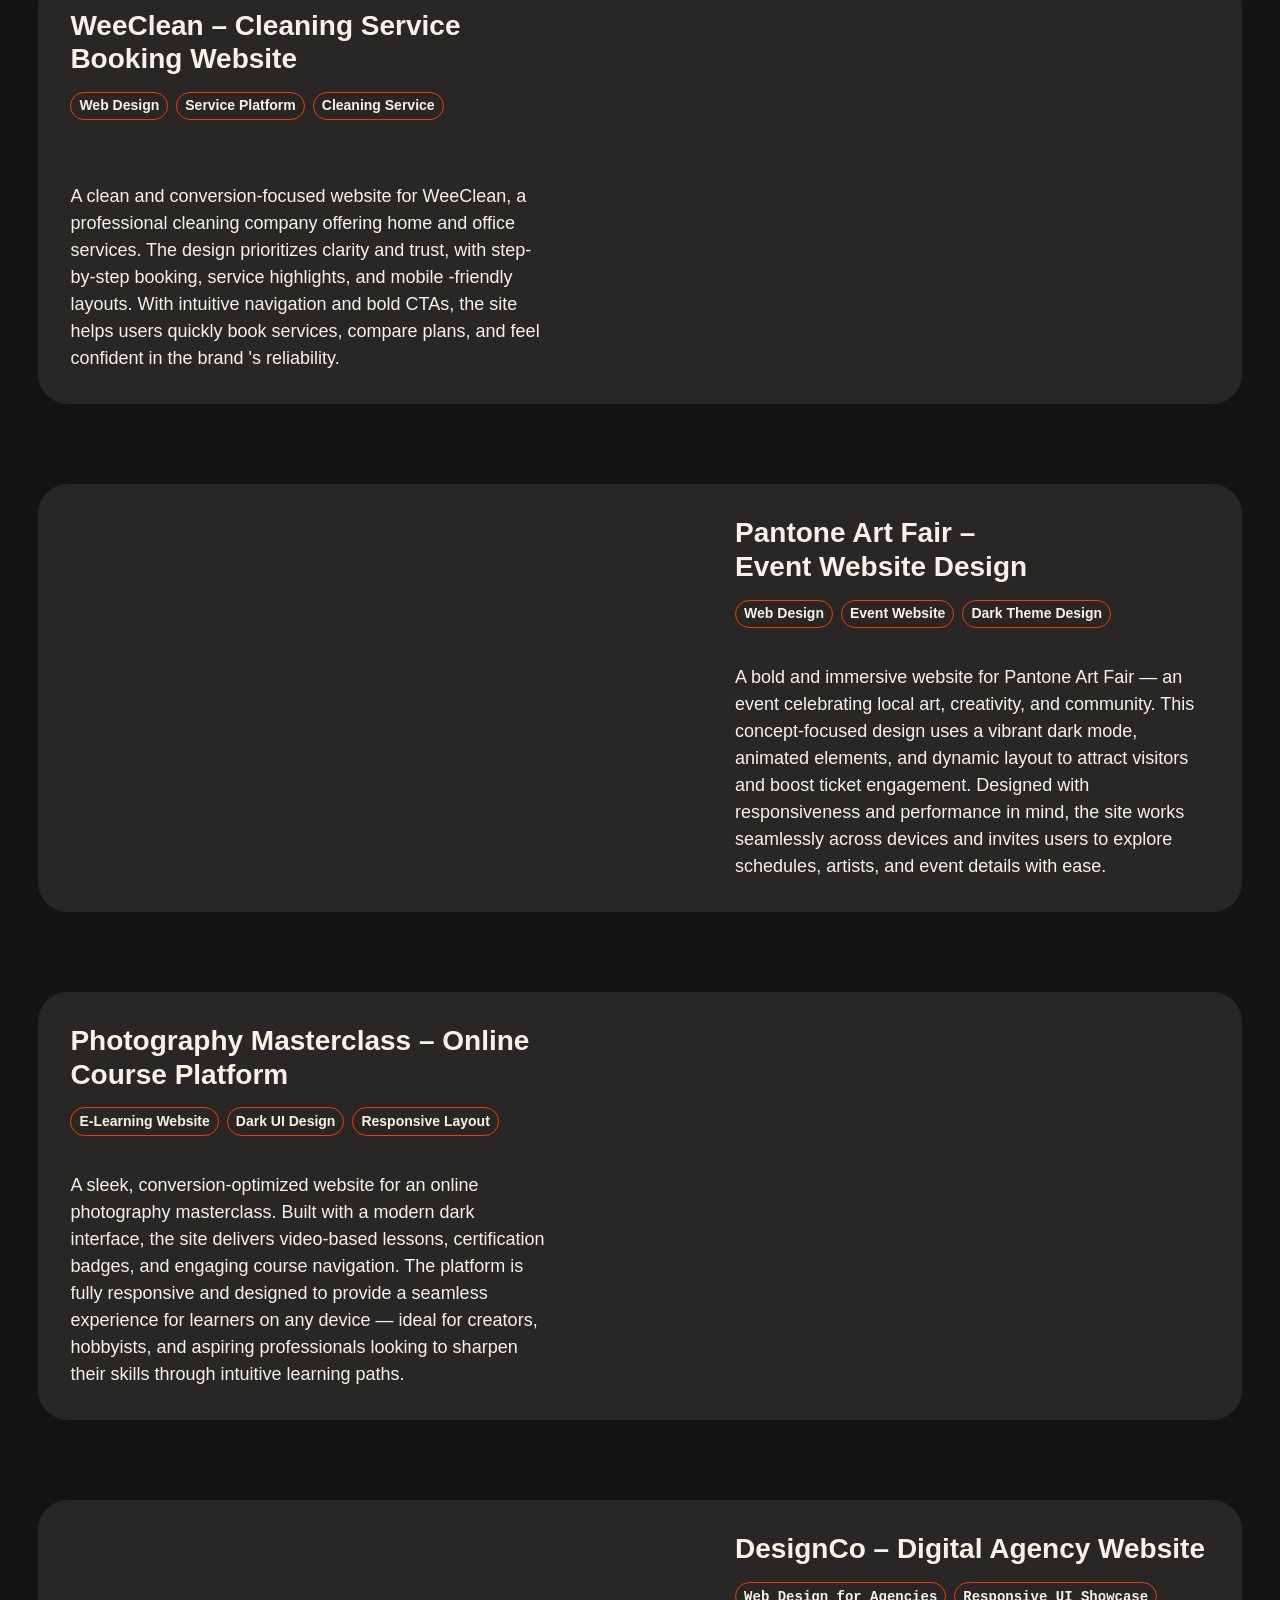
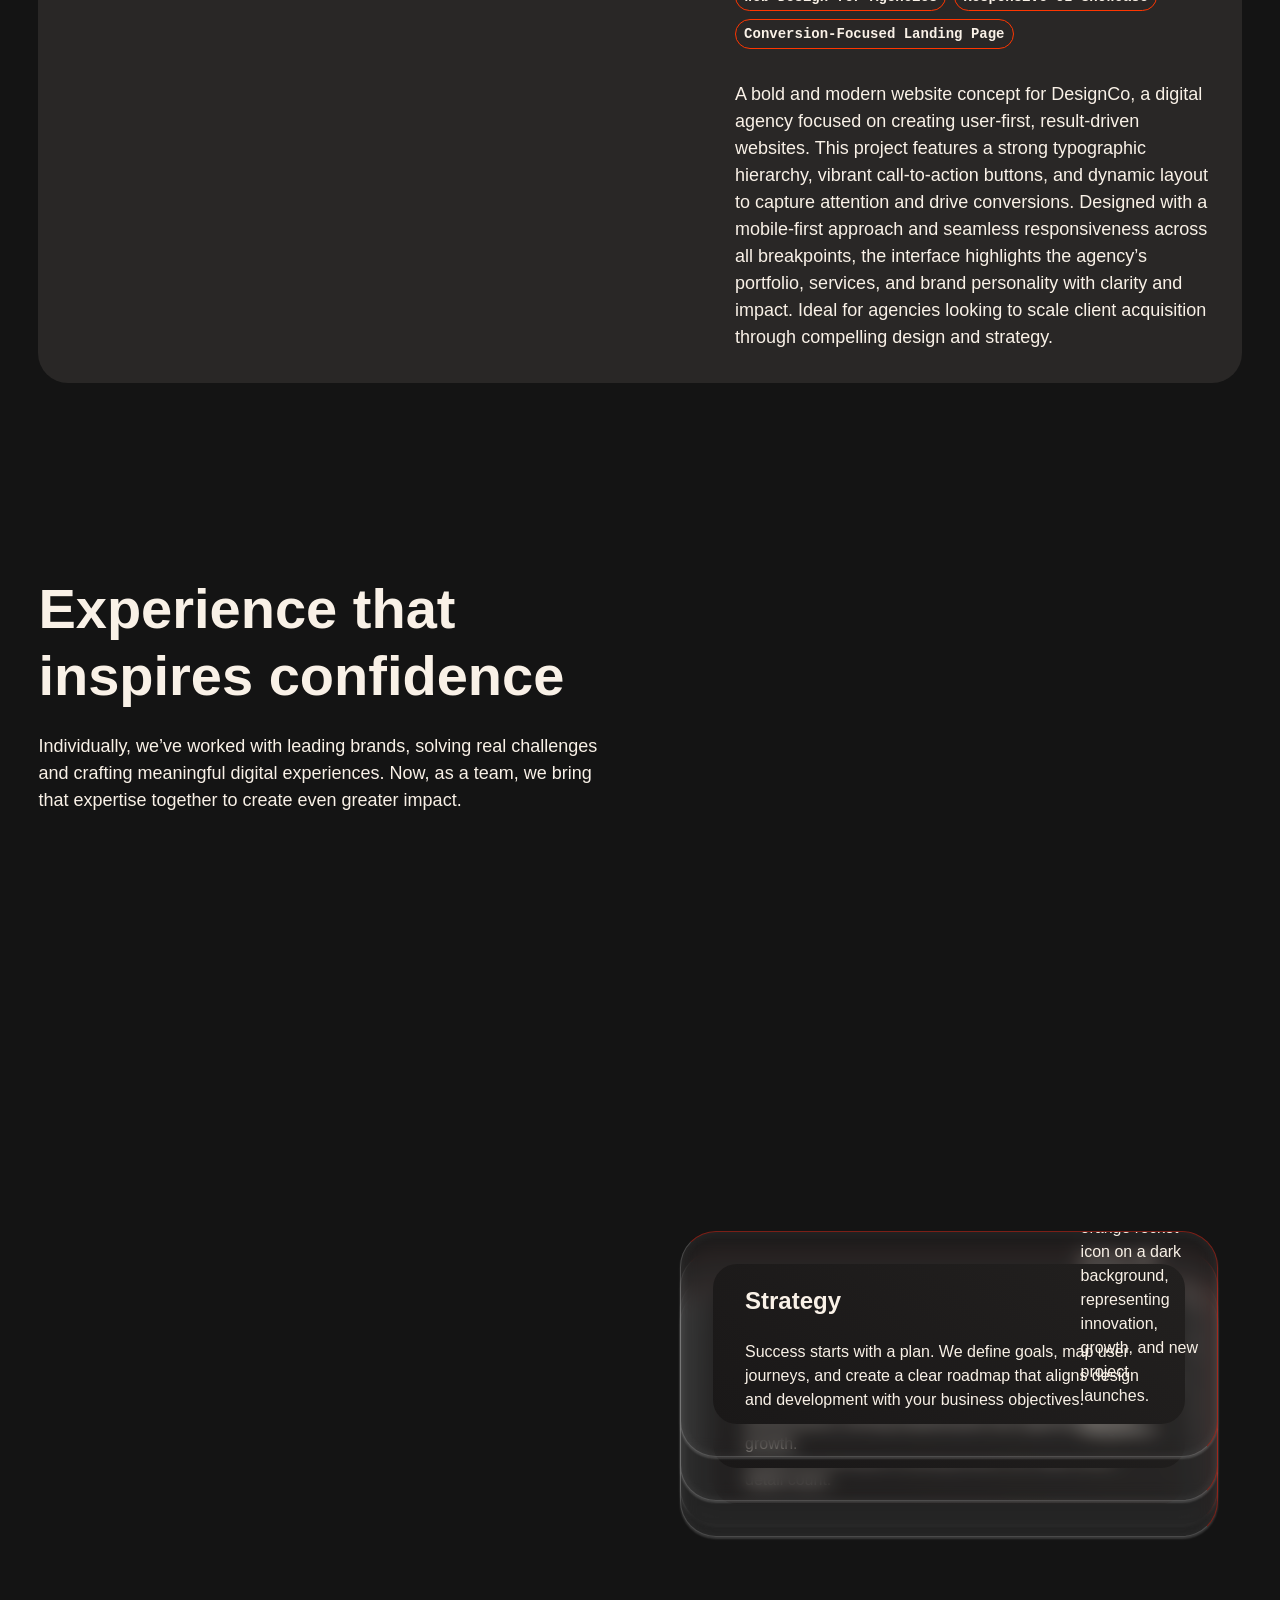
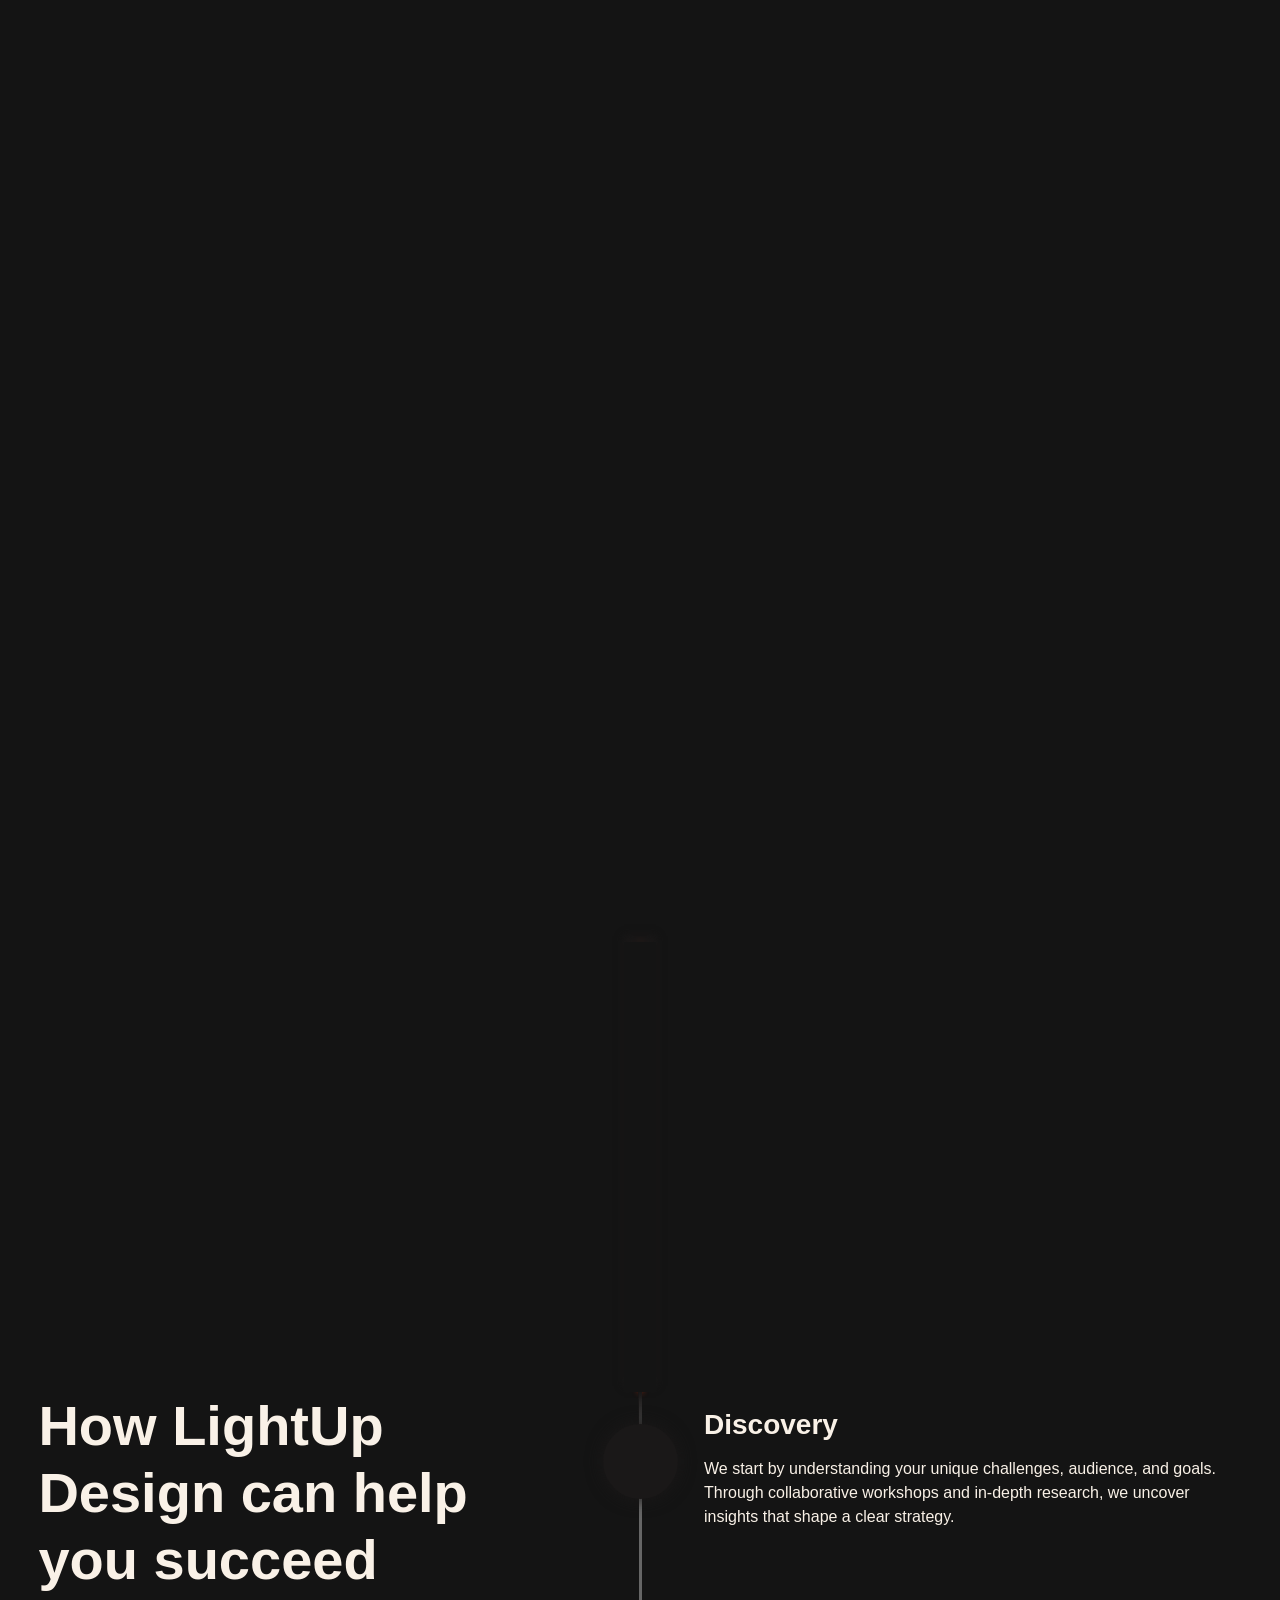
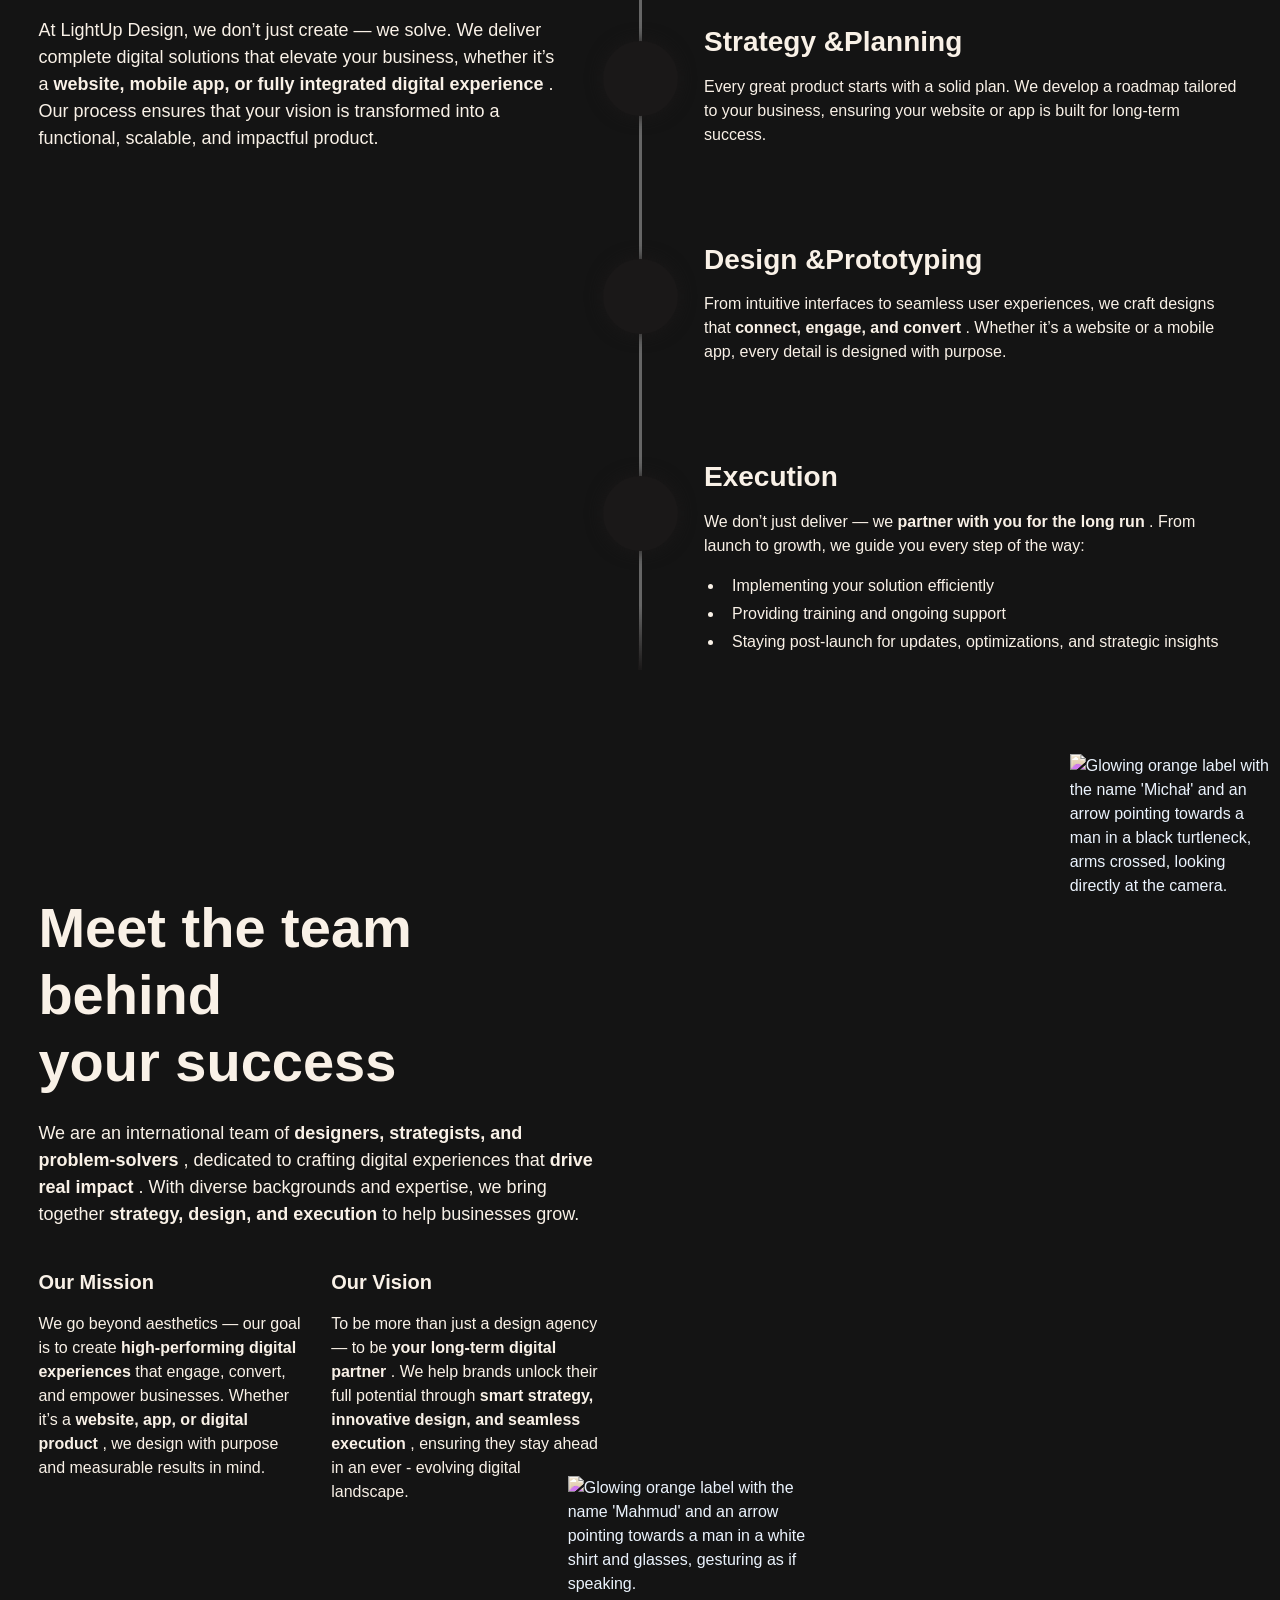
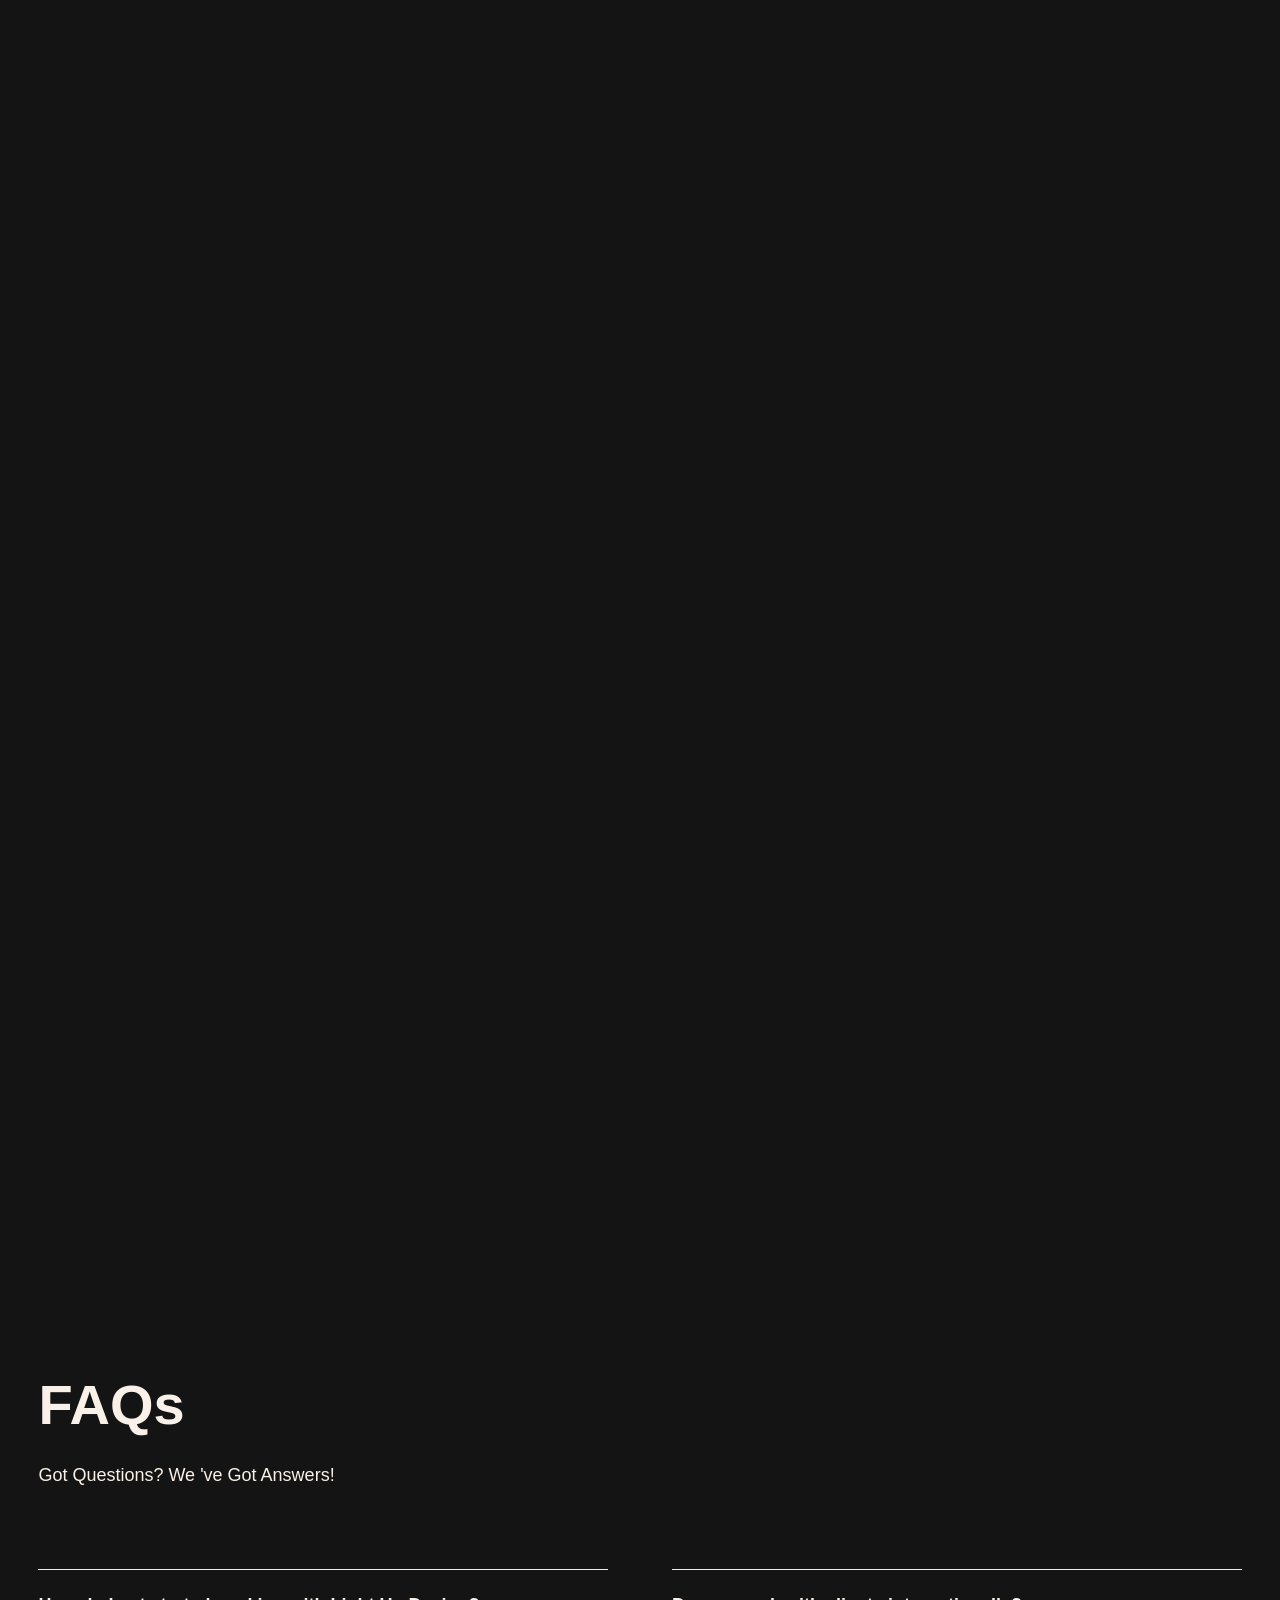
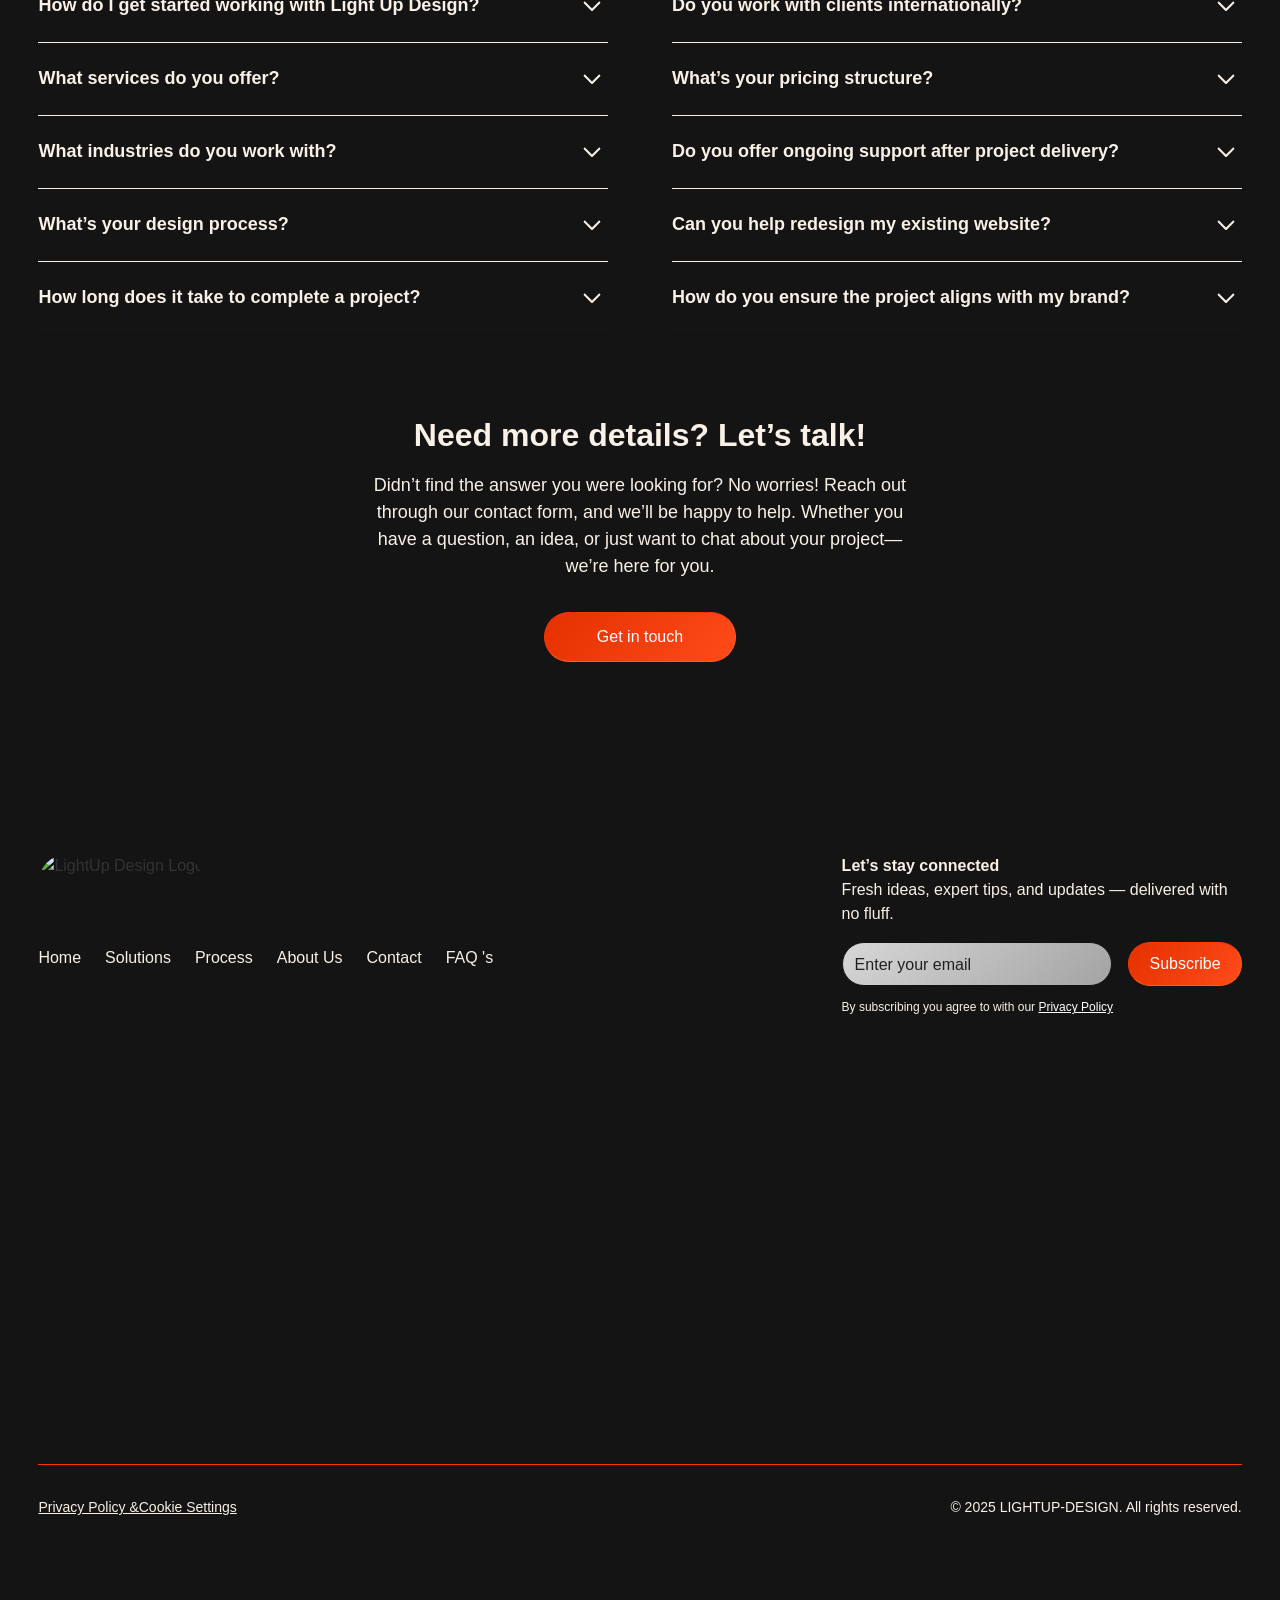
==== commit 297fe017: "refactor: update the hero content" ====
--- a/index.html
+++ b/index.html
@@ -106,13 +106,13 @@
                                             <h1 class="heading-style-h1 hidden">LIGHT UP the world</h1>
                                             <div class="section_spotlight">
                                                 <div class="spotlight">
-                                                    <h1 class="heading-style-h1">Shaping brands that</h1>
-                                                    <h1 class="heading-style-h1">Lightup the world</h1>
-                                                </div>
-                                            </div>
-                                        </div>
-                                    </div>
-                                    <p class="text-size-medium max-width-small">Helping businesses grow with strategic design, transparent collaboration, and impactful execution.</p>
+                                                    <h1 class="heading-style-h1">Building Brands </h1>
+                                                    <h1 class="heading-style-h1">That Stand Out</h1>
+                                                </div>
+                                            </div>
+                                        </div>
+                                    </div>
+                                    <p class="text-size-medium max-width-small">We help businesses grow through smart design, seamless collaboration, and powerful digital experiences.</p>
                                     <div class="margin-top margin-medium">
                                         <div class="button-group">
                                             <a href="#Contact" class="button w-button">Let &#x27;s work together</a>
@@ -134,10 +134,10 @@
                                             <div class="max-width-large">
                                                 <div class="margin-bottom margin-small">
                                                     <h2 class="heading-style-h2">
-                                                        Bridging the gap between <br/>vision and reality
+                                                        Bringing your ideas into <br/>digital reality
                                                     </h2>
                                                 </div>
-                                                <p class="text-size-medium">Every great idea needs the right strategy and execution to thrive. We don’t just design and launch—we stay with you to refine, adapt, and ensure long-term success. Our goal is to turn challenges into tailored solutions that fuel your growth.</p>
+                                                <p class="text-size-medium">Every big idea deserves the right direction and execution to thrive. We don’t just create and launch—we stay involved to refine, scale, and support long-term success. Our goal is to turn problems into tailored solutions that fuel your growth.</p>
                                             </div>
                                         </div>
                                     </div>
--- a/global.css
+++ b/global.css
@@ -3078,7 +3078,7 @@
     background-image: linear-gradient(88deg, #f9f1e7, #fff 50%, #c5c5c5);
     -webkit-background-clip: text;
     background-clip: text;
-    font-size: 8svw;
+    font-size: 7svw;
     font-weight: 800;
     line-height: 1.2
 }
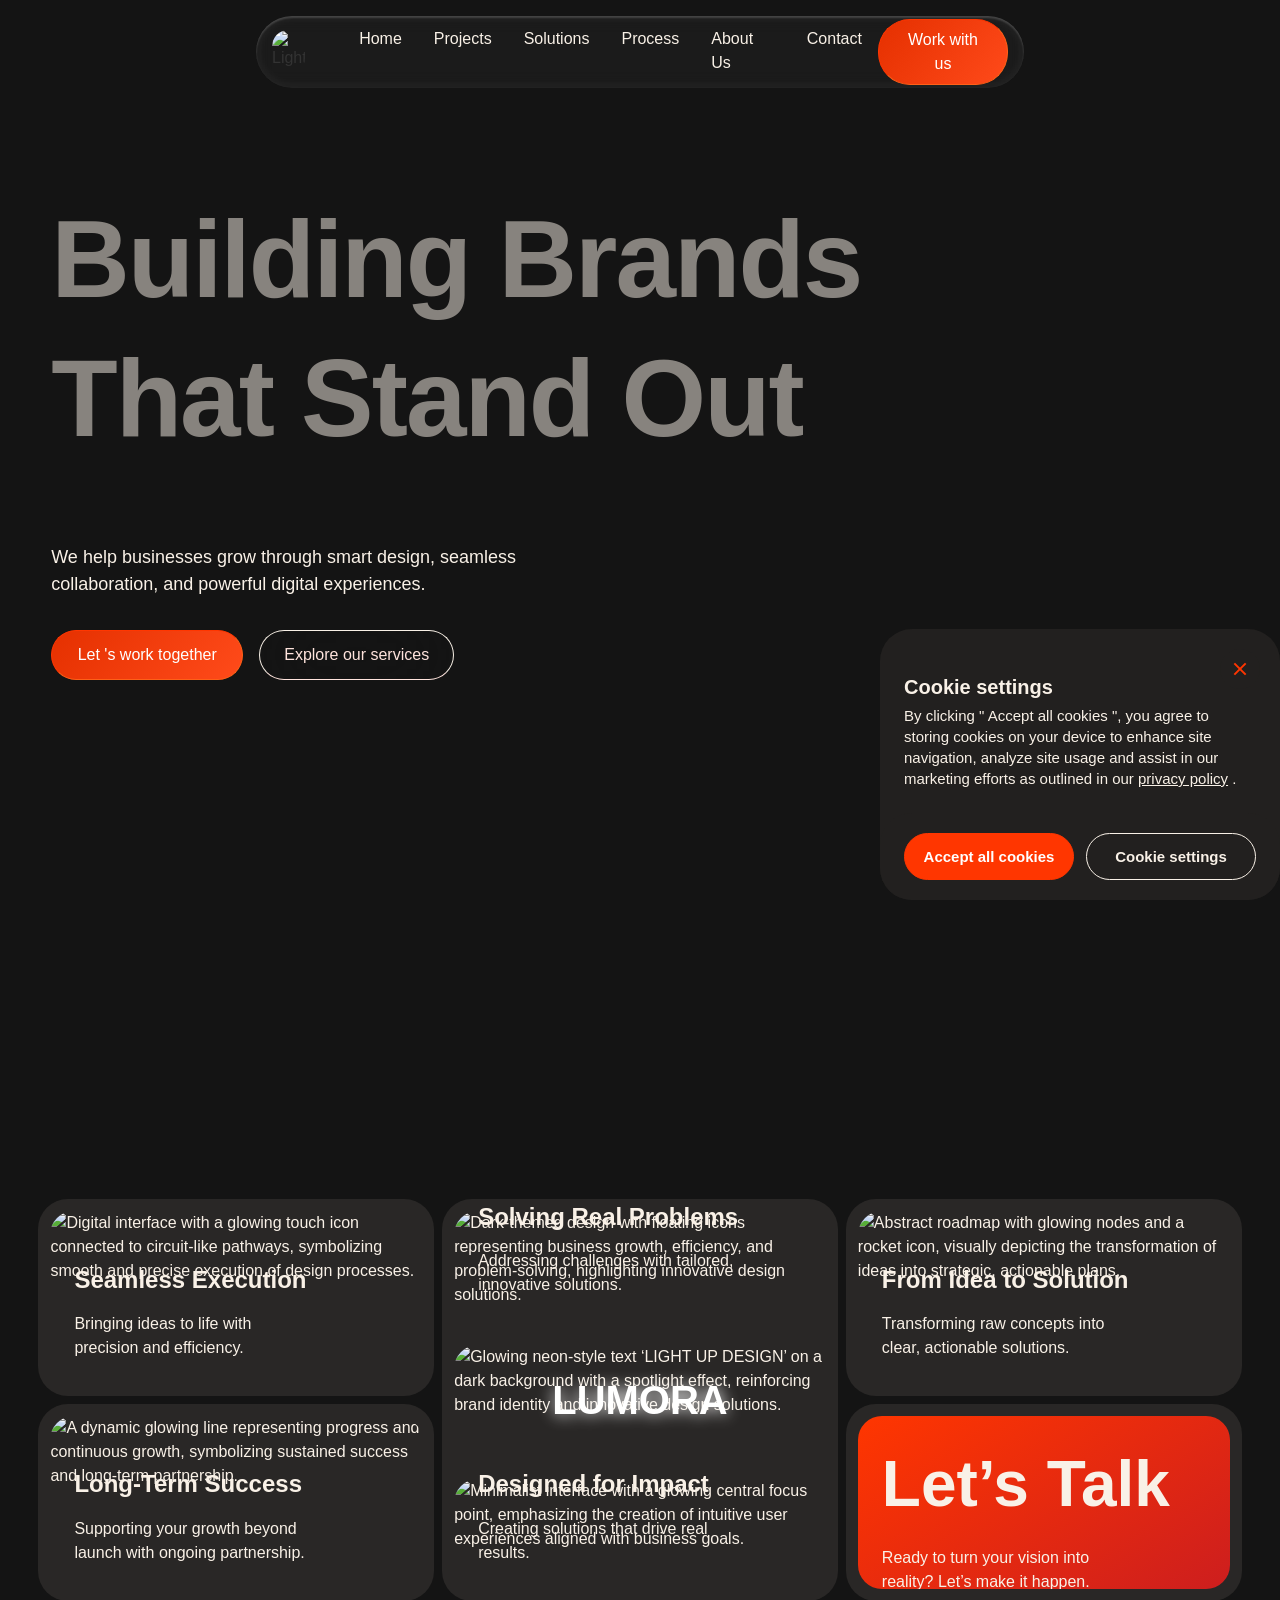
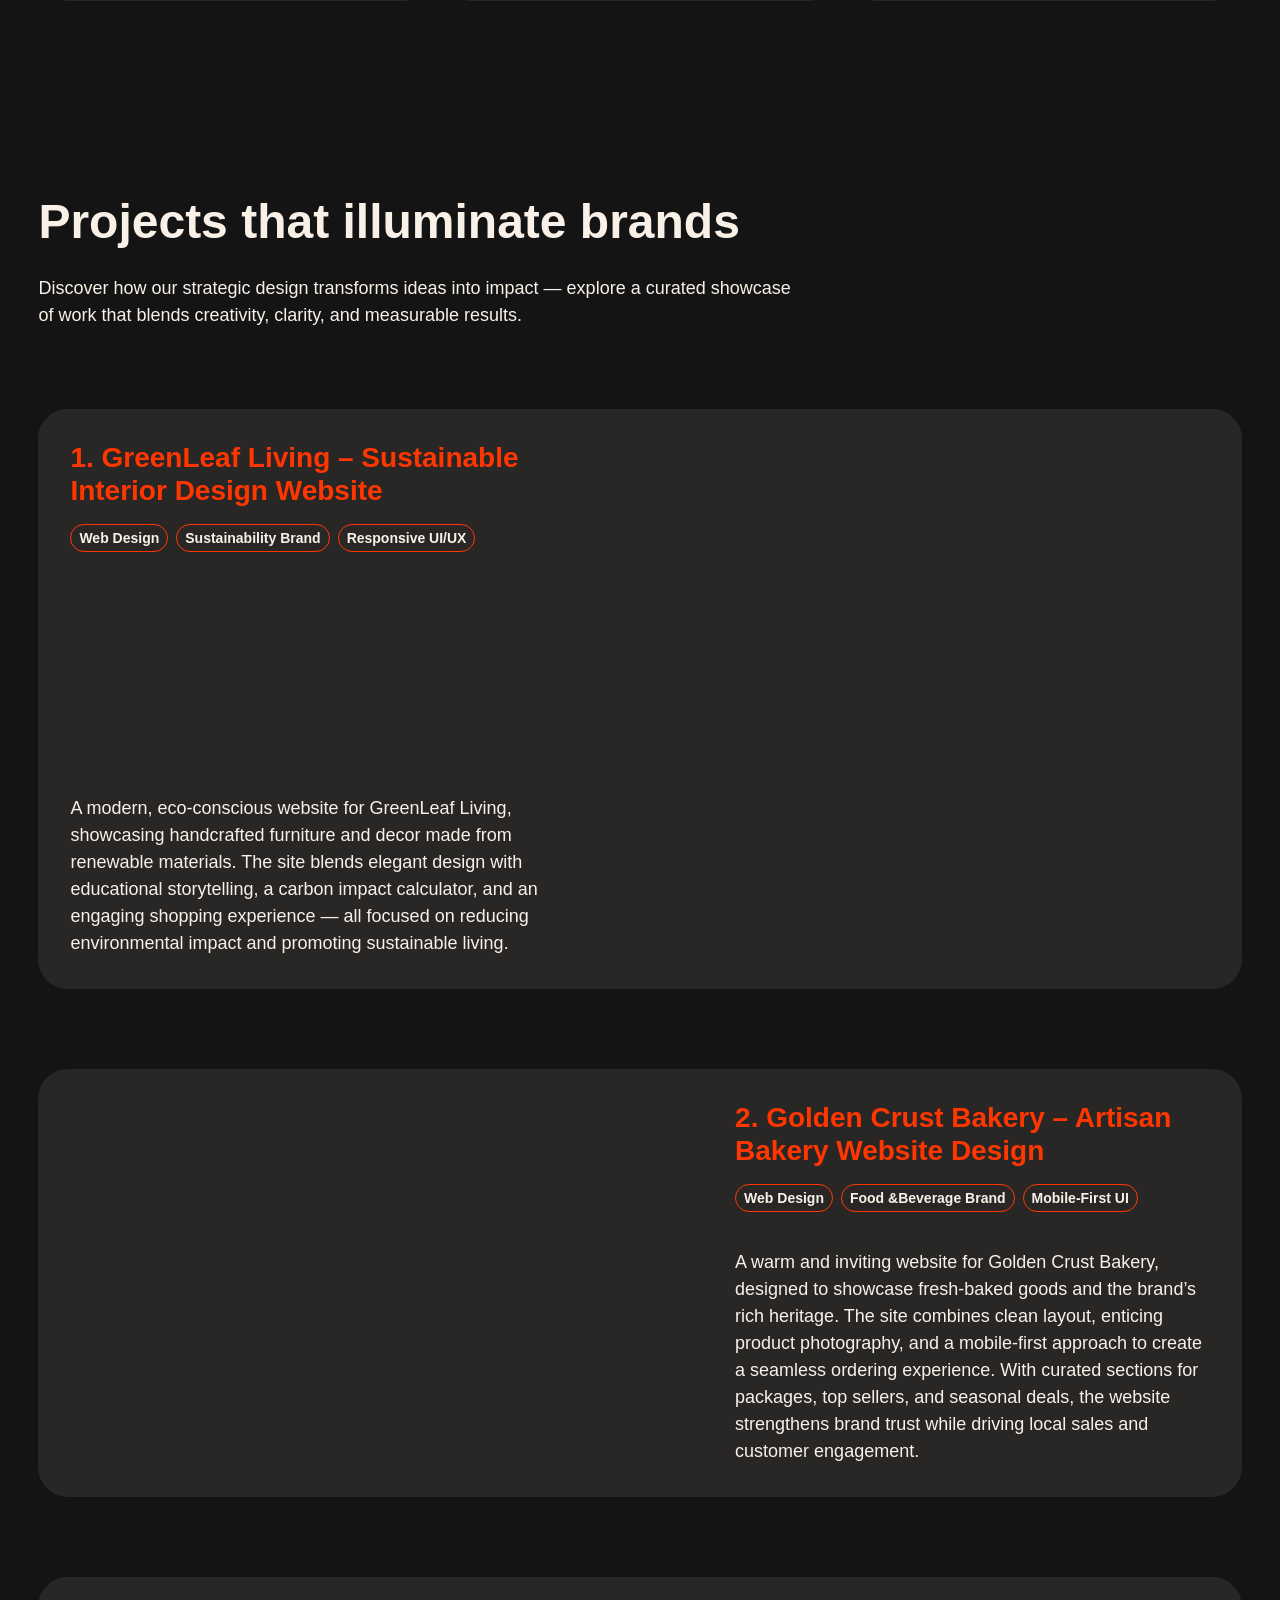
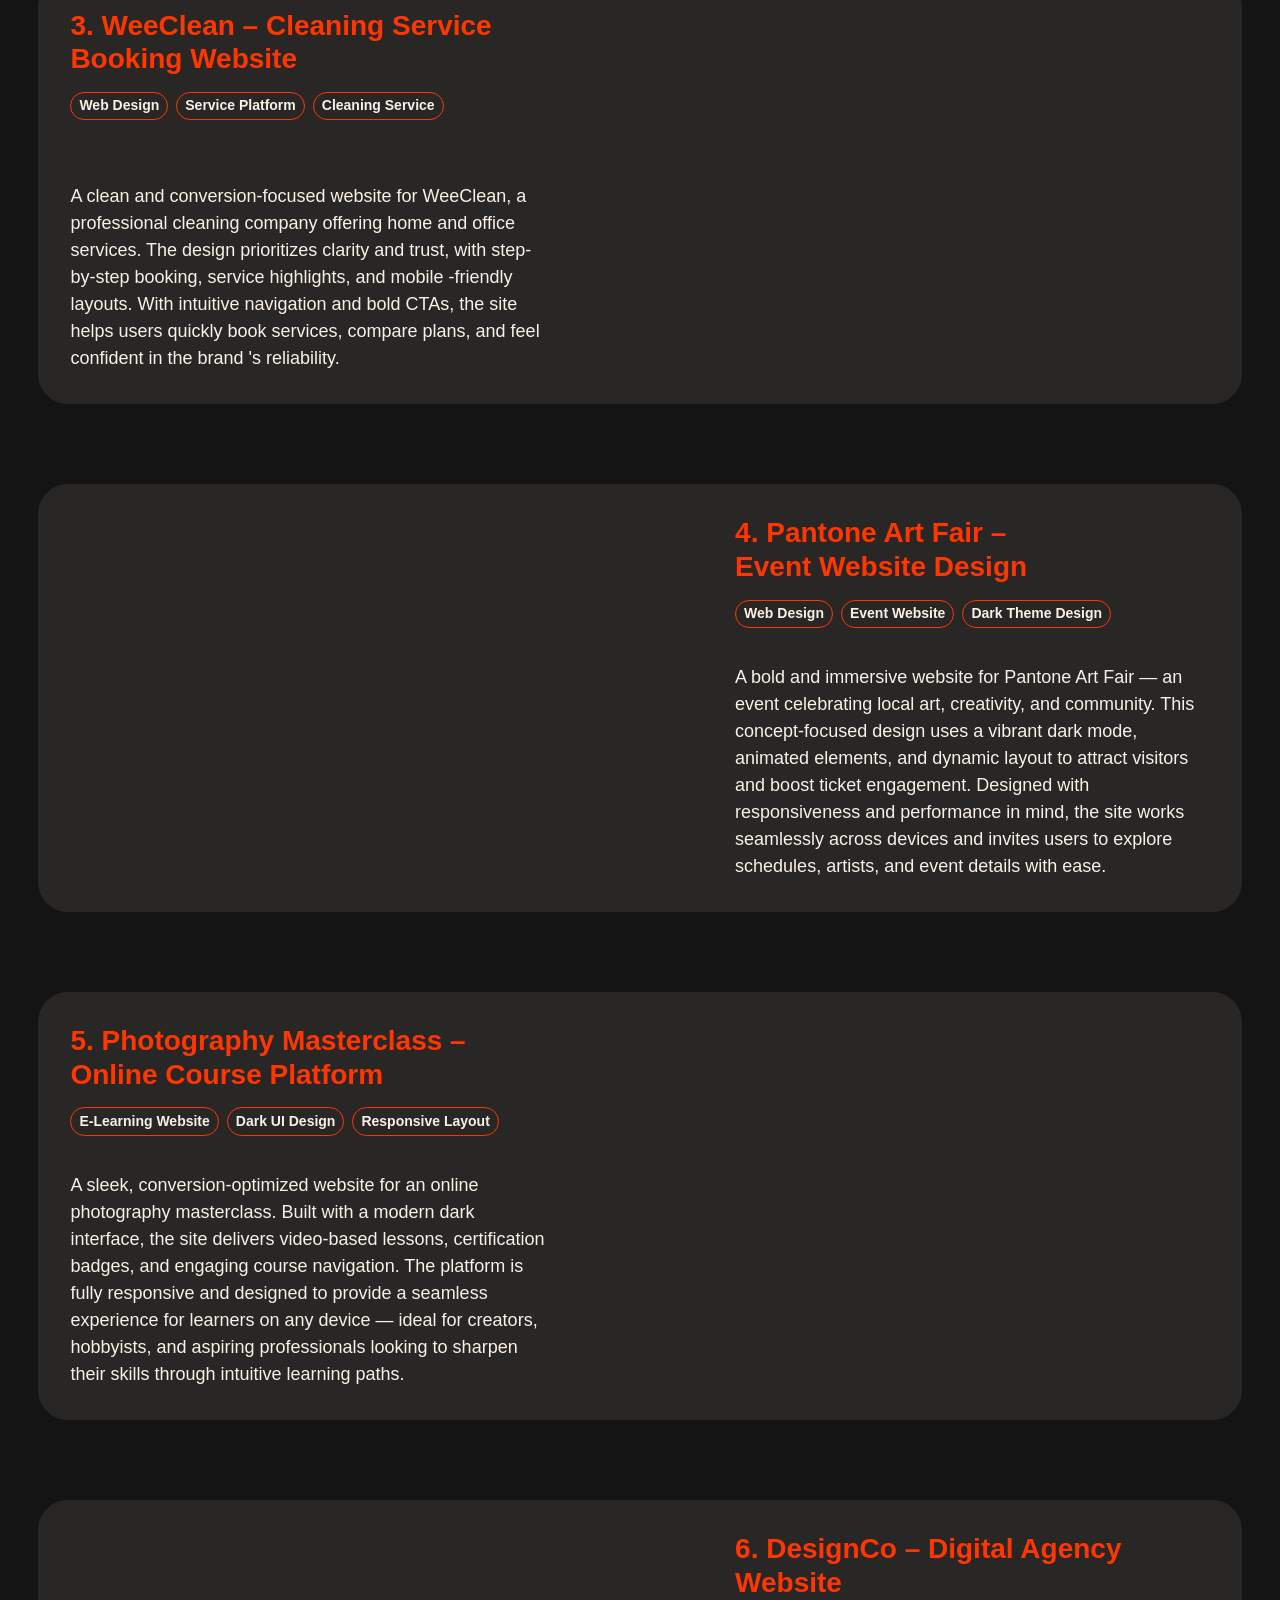
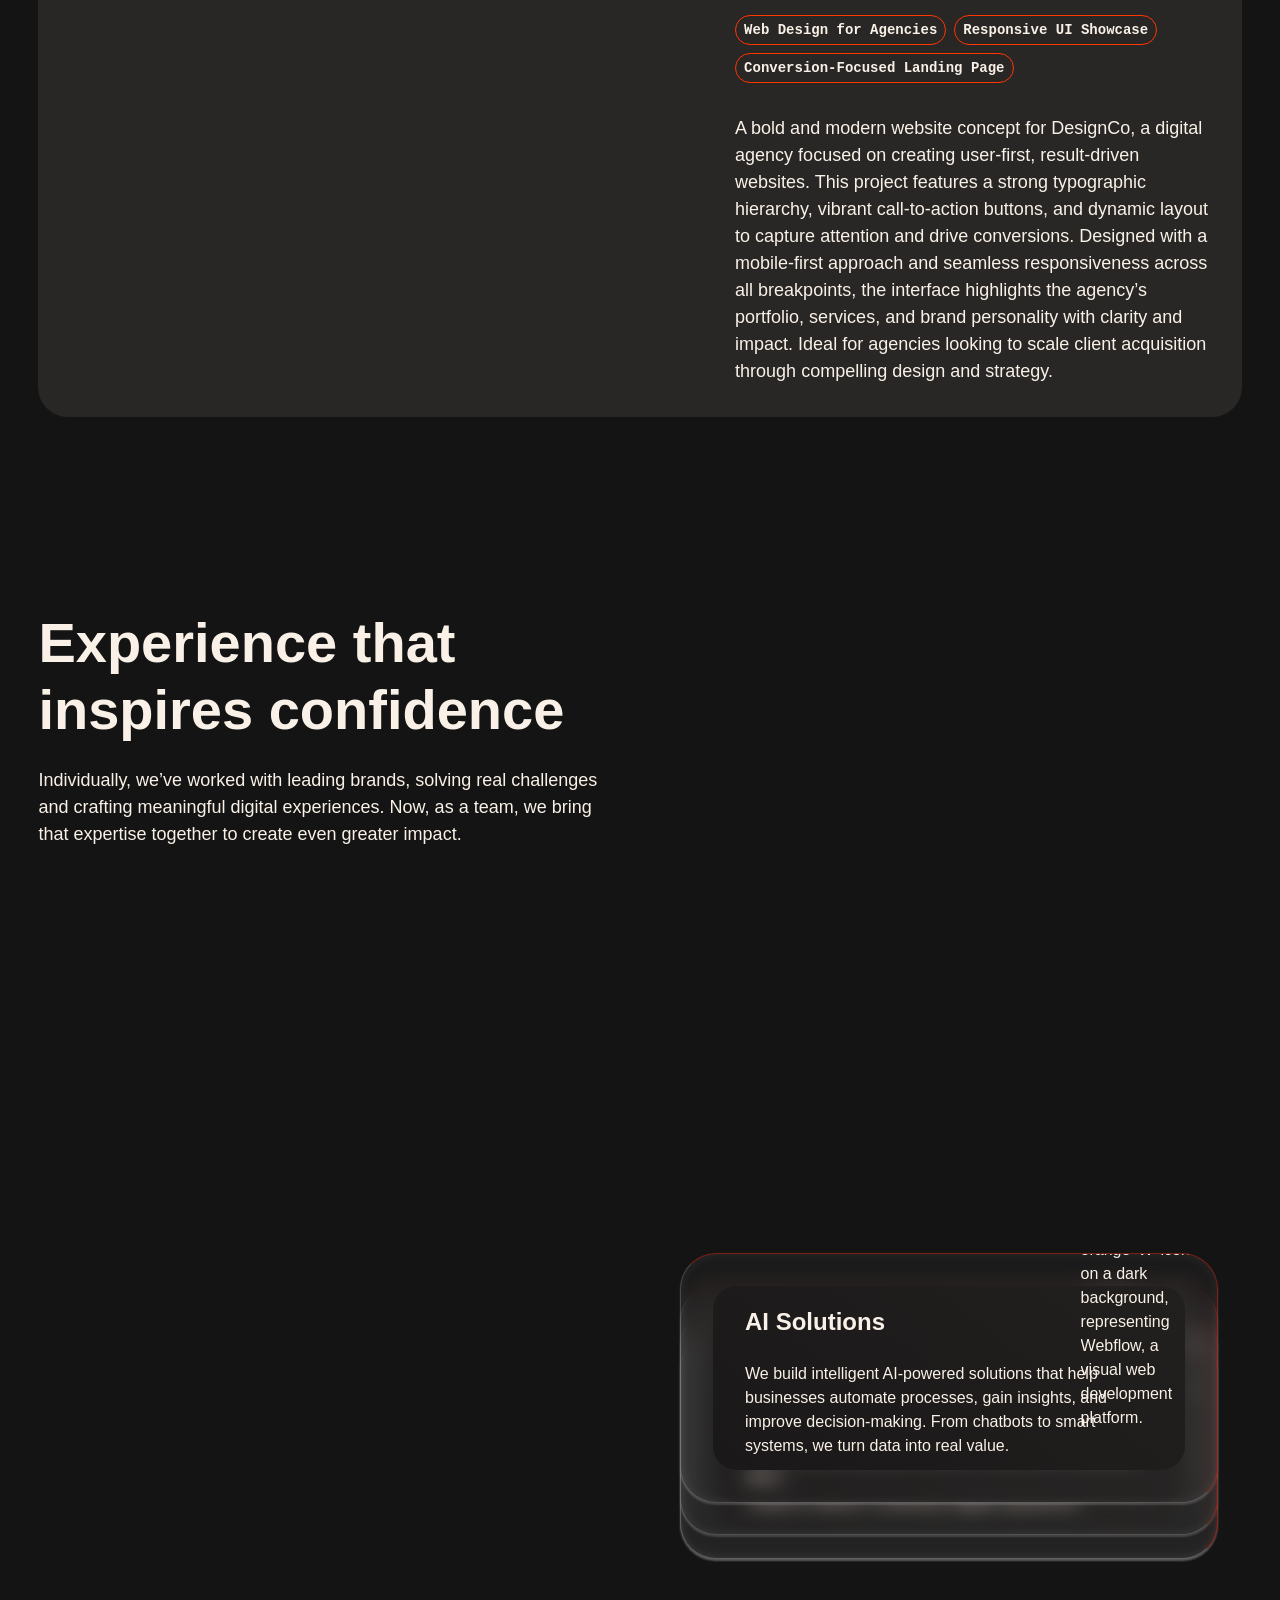
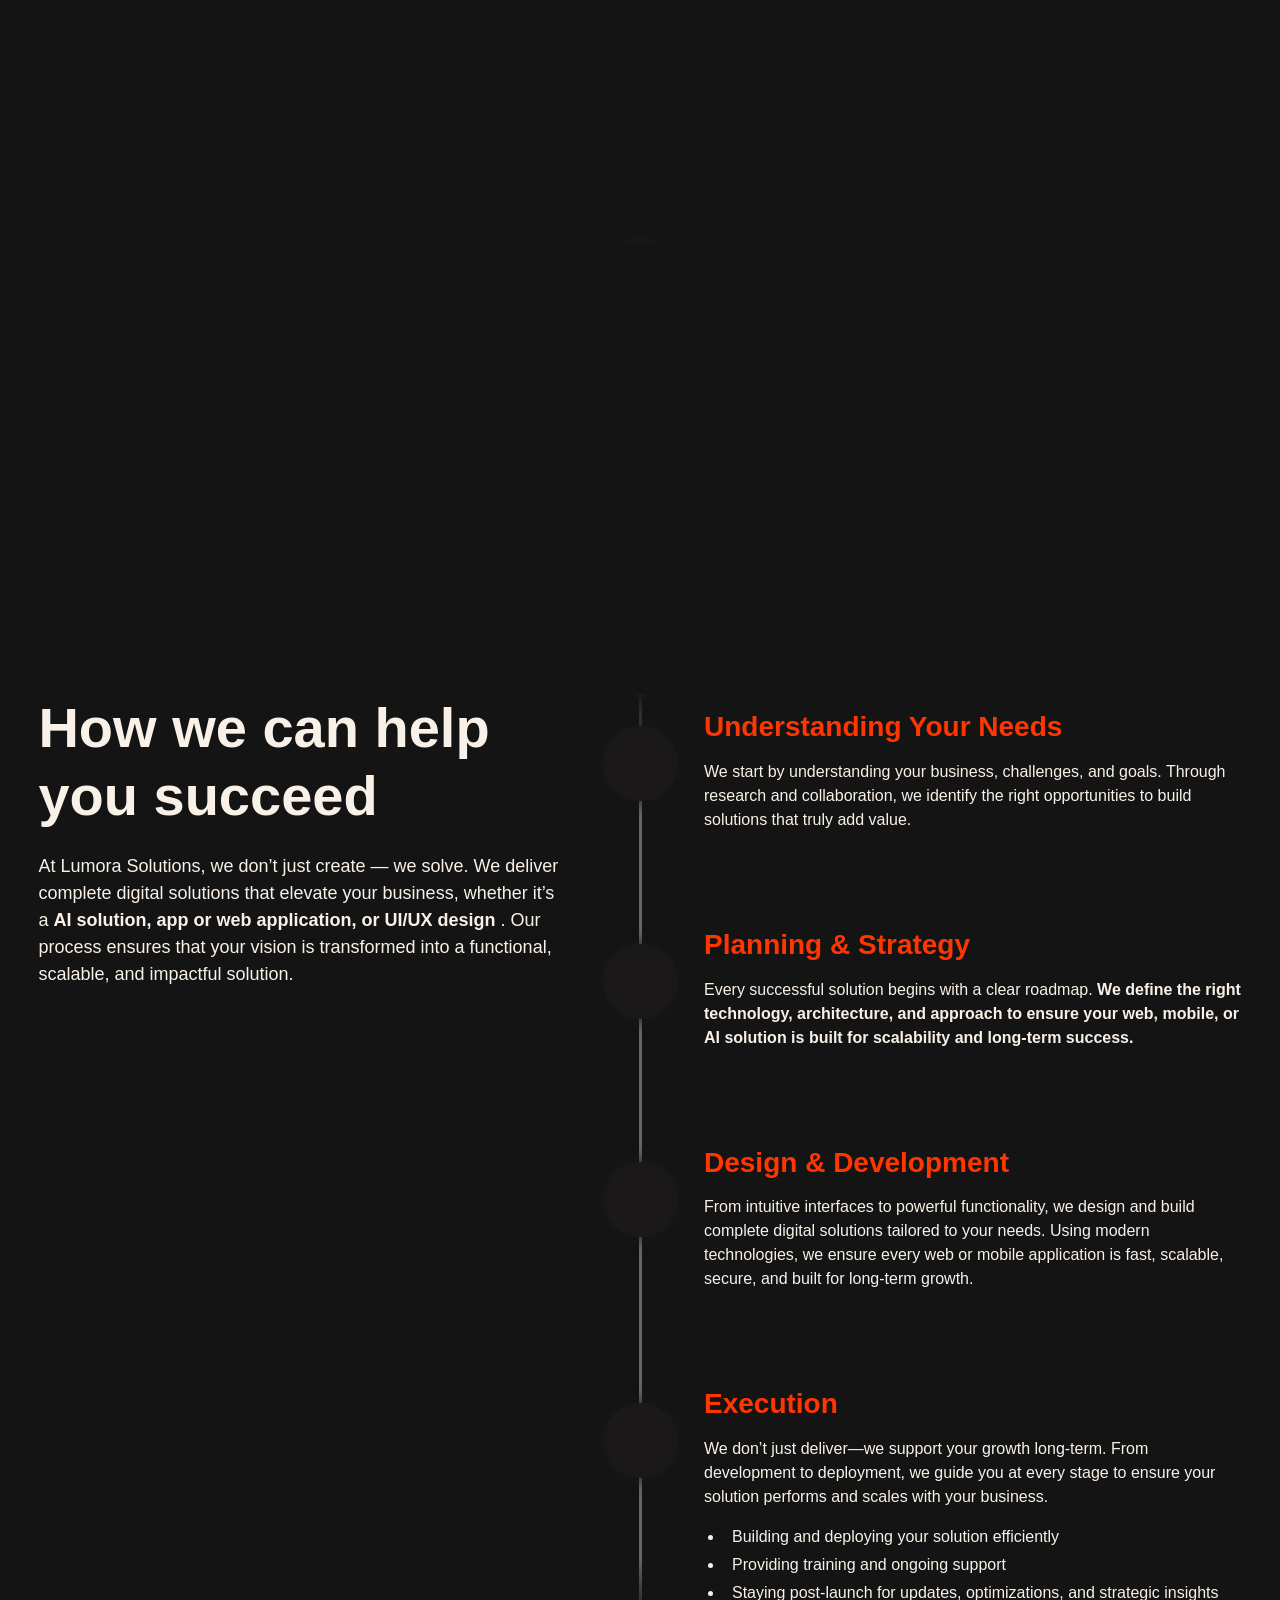
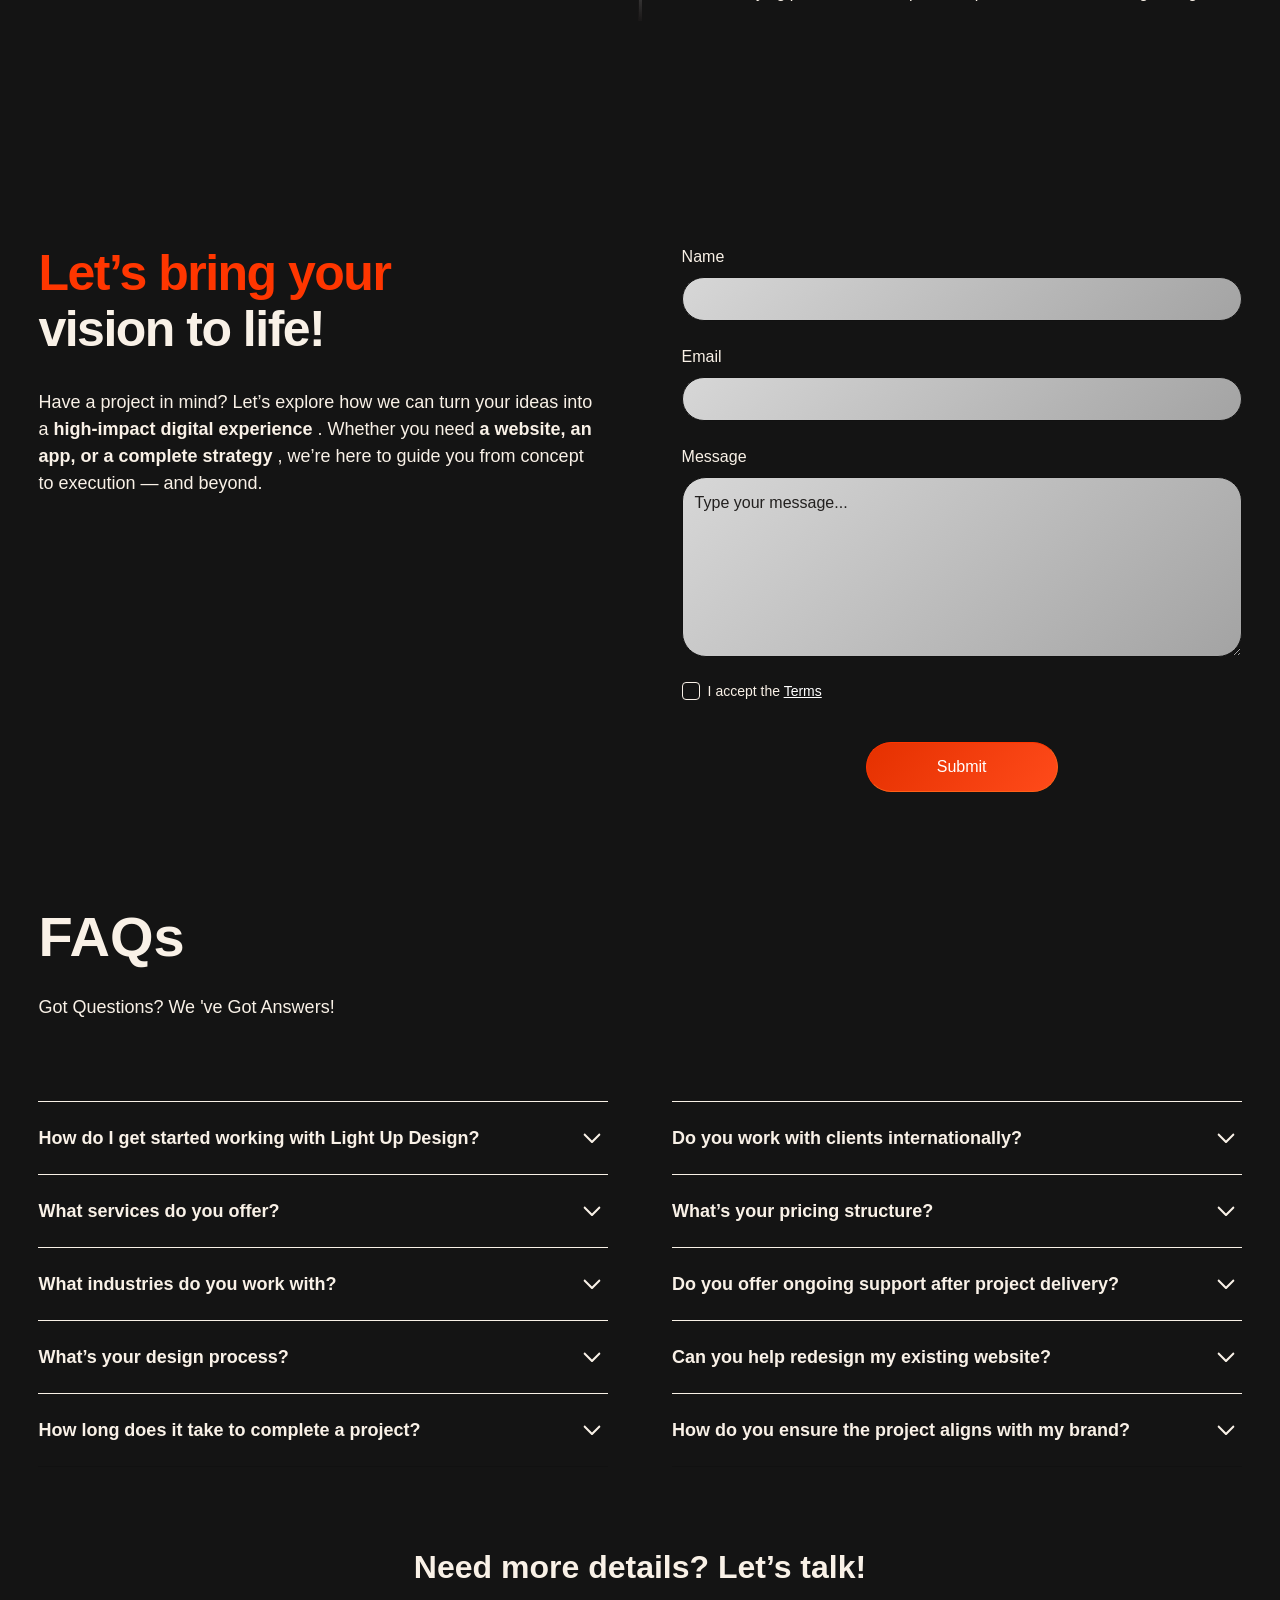
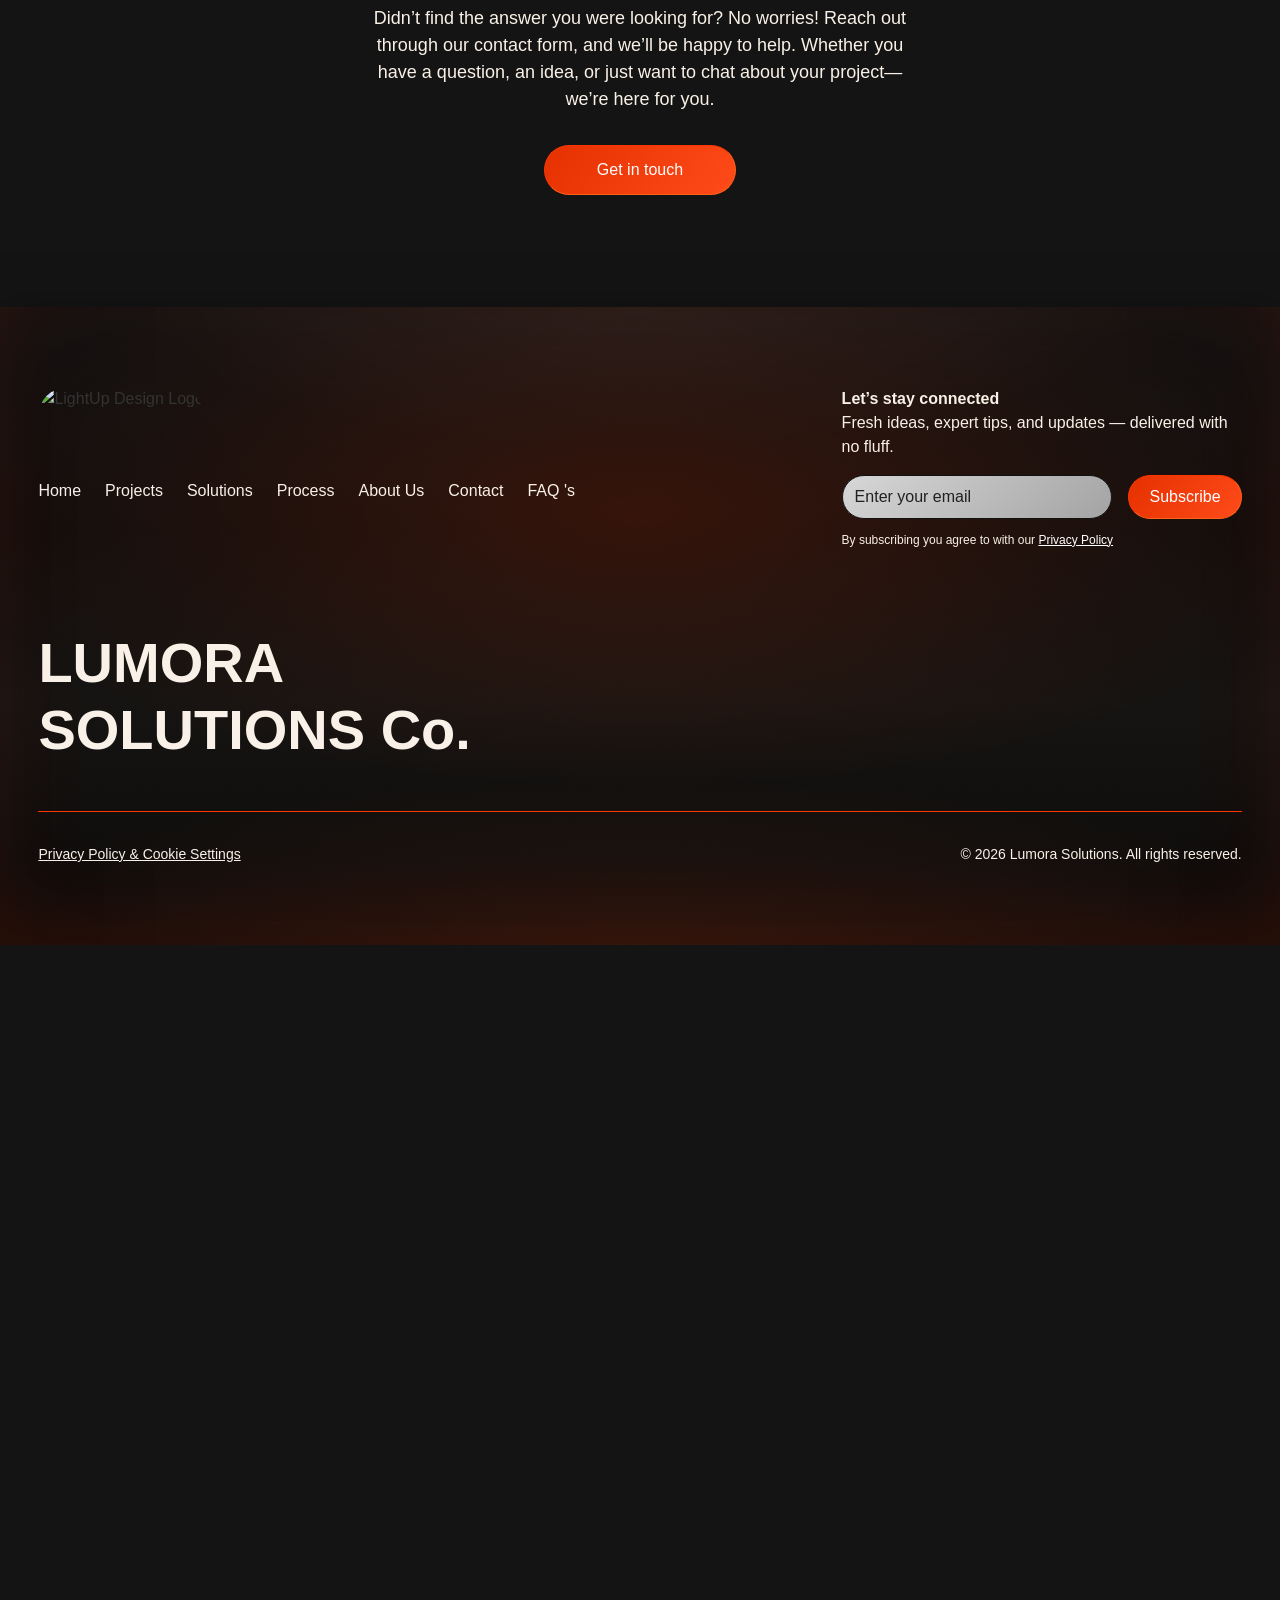
==== commit d8123e7c: "feat: enhance all the sections in the landing page with new styles and functionality" ====
--- a/index.html
+++ b/index.html
@@ -62,6 +62,9 @@
                                     <a href="#Hero" class="m-nav-link">Home</a>
                                 </li>
                                 <li class="m-nav-link-item">
+                                    <a href="#Projects" class="m-nav-link">Projects</a>
+                                </li>
+                                <li class="m-nav-link-item">
                                     <a href="#Solution" class="m-nav-link">Solutions</a>
                                 </li>
                                 <li class="m-nav-link-item">
@@ -86,6 +89,7 @@
                         <nav role="navigation" id="w-node-_9eca81a4-c50e-e8ea-6810-464e2b0d28d7-7d0afc5c" class="navbar_menu w-nav-menu">
                             <div class="navbar_menu-link-wrapper">
                                 <a href="#Hero" class="navbar_link w-nav-link">Home</a>
+                                <a href="#Projects" class="navbar_link w-nav-link">Projects</a>
                                 <a href="#Solution" class="navbar_link w-nav-link">Solutions</a>
                                 <a href="#Process" class="navbar_link w-nav-link">Process</a>
                                 <a href="#Team" class="navbar_link w-nav-link">About Us</a>
@@ -108,6 +112,7 @@
                                                 <div class="spotlight">
                                                     <h1 class="heading-style-h1">Building Brands </h1>
                                                     <h1 class="heading-style-h1">That Stand Out</h1>
+                                                    
                                                 </div>
                                             </div>
                                         </div>
@@ -150,7 +155,7 @@
                                                         <div class="margin-bottom margin-xsmall">
                                                             <h5 class="heading-style-h5">Seamless Execution</h5>
                                                         </div>
-                                                        <p class="text-size-regular max-width-xxsmall">Bringing designs to life with precision and efficiency.</p>
+                                                        <p class="text-size-regular max-width-xxsmall">Bringing ideas to life with precision and efficiency.</p>
                                                     </div>
                                                 </div>
                                                 <script type="application/json" class="w-json">
@@ -216,8 +221,8 @@
                                             <a href="#" class="gallery10_lightbox-link no-mobile w-inline-block w-lightbox">
                                                 <div class="gallery10_image-wrapper logo-centic">
                                                     <img width="396" loading="lazy" alt="Glowing neon-style text ‘LIGHT UP DESIGN’ on a dark background with a spotlight effect, reinforcing brand identity and innovative design solutions." src="https://cdn.prod.website-files.com/679292310fb7952b7d0afc07/67a8ebbf31bd4c561d046d20_card%20logo.avif" class="gallery10_image4"/>
-                                                    <div class="logo-center text-weight-bold">LIGHT UP DESIGN</div>
-                                                    <div class="logo-center blured">LIGHT UP DESIGN</div>
+                                                    <div class="logo-center text-weight-bold">LUMORA</div>
+                                                    <div class="logo-center blured">LUMORA</div>
                                                 </div>
                                                 <script type="application/json" class="w-json">
                                                     {
@@ -231,9 +236,9 @@
                                                     <img loading="lazy" src="https://cdn.prod.website-files.com/679292310fb7952b7d0afc07/679f7e6627d250b730e34bc1_Card%20execution%20(2).avif" alt="Minimalist interface with a glowing central focus point, emphasizing the creation of intuitive user experiences aligned with business goals." class="gallery10_image5"/>
                                                     <div class="max-width-xsmall position-absolute">
                                                         <div class="margin-bottom margin-xsmall">
-                                                            <h5 class="heading-style-h5">Design with Purpose</h5>
-                                                        </div>
-                                                        <p class="text-size-regular max-width-xxsmall">Creating intuitive experiences that align with your business goals.</p>
+                                                            <h5 class="heading-style-h5">Designed for Impact</h5>
+                                                        </div>
+                                                        <p class="text-size-regular max-width-xxsmall">Creating solutions that drive real results.</p>
                                                     </div>
                                                 </div>
                                                 <script type="application/json" class="w-json">
@@ -282,9 +287,9 @@
                                                     <img loading="lazy" src="https://cdn.prod.website-files.com/679292310fb7952b7d0afc07/679f7df5ed39f15cca4fbee2_Card%20strategy.avif" alt="Abstract roadmap with glowing nodes and a rocket icon, visually depicting the transformation of ideas into strategic, actionable plans." class="gallery10_image6"/>
                                                     <div class="max-width-xsmall position-absolute">
                                                         <div class="margin-bottom margin-xsmall">
-                                                            <h5 class="heading-style-h5">From Idea to Strategy</h5>
-                                                        </div>
-                                                        <p class="text-size-regular max-width-xxsmall">Transforming raw concepts into clear, actionable plans.</p>
+                                                            <h5 class="heading-style-h5">From Idea to Solution</h5>
+                                                        </div>
+                                                        <p class="text-size-regular max-width-xxsmall">Transforming raw concepts into clear, actionable solutions.</p>
                                                     </div>
                                                 </div>
                                                 <script type="application/json" class="w-json">
@@ -314,7 +319,7 @@
                         </div>
                     </div>
                 </section>
-                <section class="section_portfolio">
+                <section id="Projects" class="section_portfolio">
                     <div class="padding-global">
                         <div class="container-large">
                             <div class="padding-section-large">
@@ -333,7 +338,7 @@
                                         <div data-w-id="50fff436-ac36-c316-a431-c527b48df2da" class="portfolio_item">
                                             <div class="portfolio_content-left">
                                                 <div class="portfolio_title-wrapper">
-                                                    <h3 class="heading-style-h3">GreenLeaf Living – Sustainable Interior Design Website</h3>
+                                                    <h3 class="heading-style-h3">1. GreenLeaf Living – Sustainable Interior Design Website</h3>
                                                     <div class="margin-top margin-xsmall">
                                                         <div class="portfolio23_tag-list">
                                                             <div class="tag-2">
@@ -597,7 +602,7 @@
                                             </div>
                                             <div class="portfolio_content-left">
                                                 <div class="portfolio_title-wrapper">
-                                                    <h3 class="heading-style-h3">Golden Crust Bakery – Artisan Bakery Website Design</h3>
+                                                    <h3 class="heading-style-h3">2. Golden Crust Bakery – Artisan Bakery Website Design</h3>
                                                     <div class="margin-top margin-xsmall">
                                                         <div class="portfolio23_tag-list">
                                                             <div class="tag-2">
@@ -620,7 +625,7 @@
                                         <div class="portfolio_item">
                                             <div class="portfolio_content-left">
                                                 <div class="portfolio_title-wrapper">
-                                                    <h3 class="heading-style-h3">WeeClean – Cleaning Service Booking Website</h3>
+                                                    <h3 class="heading-style-h3">3. WeeClean – Cleaning Service Booking Website</h3>
                                                     <div class="margin-top margin-xsmall">
                                                         <div class="portfolio23_tag-list">
                                                             <div class="tag-2">
@@ -888,7 +893,7 @@
                                             <div class="portfolio_content-left">
                                                 <div class="portfolio_title-wrapper">
                                                     <h3 class="heading-style-h3">
-                                                        Pantone Art Fair – <br/>Event Website Design
+                                                        4. Pantone Art Fair – <br/>Event Website Design
                                                     </h3>
                                                     <div class="margin-top margin-xsmall">
                                                         <div class="portfolio23_tag-list">
@@ -912,7 +917,7 @@
                                         <div class="portfolio_item">
                                             <div class="portfolio_content-left">
                                                 <div class="portfolio_title-wrapper">
-                                                    <h3 class="heading-style-h3">Photography Masterclass – Online Course Platform</h3>
+                                                    <h3 class="heading-style-h3">5. Photography Masterclass – Online Course Platform</h3>
                                                     <div class="margin-top margin-xsmall">
                                                         <div class="portfolio23_tag-list">
                                                             <div class="tag-2">
@@ -1179,7 +1184,7 @@
                                             </div>
                                             <div class="portfolio_content-left">
                                                 <div class="portfolio_title-wrapper">
-                                                    <h3 class="heading-style-h3">DesignCo – Digital Agency Website</h3>
+                                                    <h3 class="heading-style-h3">6. DesignCo – Digital Agency Website</h3>
                                                     <div class="margin-top margin-xsmall">
                                                         <div class="portfolio23_tag-list">
                                                             <div class="tag-2">
@@ -1266,7 +1271,7 @@
                                         <div class="margin-bottom margin-small max-width-small">
                                             <h2 class="heading-style-h2">Solutions that drive results</h2>
                                         </div>
-                                        <p class="text-size-medium">We focus on delivering strategic insights, impactful redesigns, and user-centered designs to help you achieve your goals. When you &#x27;re ready, we can also implement your vision with seamless Webflow development.</p>
+                                        <p class="text-size-medium">We deliver scalable software, smart strategies, and user-focused solutions to help your business grow. When you're ready, we bring your ideas to life with seamless development and long-term support.</p>
                                         <div class="margin-top margin-medium">
                                             <div class="button-group">
                                                 <a href="#Contact" class="button w-button">Let &#x27;s talk</a>
@@ -1277,37 +1282,37 @@
                                         <div class="solution_card card-1">
                                             <div class="solution_card-content">
                                                 <div class="margin-bottom margin-xsmall flex-block">
-                                                    <h5 class="heading-style-h5">Strategy</h5>
-                                                    <img src="https://cdn.prod.website-files.com/679292310fb7952b7d0afc07/67a0ae9a98b57540293cab90_Rocket%20icon.avif" loading="lazy" width="120" alt="Glowing orange rocket icon on a dark background, representing innovation, growth, and new project launches." class="solucion_card-icon"/>
-                                                </div>
-                                                <p>Success starts with a plan. We define goals, map user journeys, and create a clear roadmap that aligns design and development with your business objectives.</p>
+                                                    <h5 class="heading-style-h5">AI Solutions</h5>
+                                                    <img src="https://cdn.prod.website-files.com/679292310fb7952b7d0afc07/67a0bb064ff9a57b58a8198c_Webflow.avif" loading="lazy" width="120" alt="Glowing orange &#x27;W&#x27; icon on a dark background, representing Webflow, a visual web development platform." class="solucion_card-icon"/>
+                                                </div>
+                                                <p>We build intelligent AI-powered solutions that help businesses automate processes, gain insights, and improve decision-making. From chatbots to smart systems, we turn data into real value.</p>
                                             </div>
                                         </div>
                                         <div class="solution_card card-2">
                                             <div class="solution_card-content">
                                                 <div class="margin-bottom margin-xsmall flex-block">
-                                                    <h5 class="heading-style-h5">Redesign &amp;Audit</h5>
-                                                    <img src="https://cdn.prod.website-files.com/679292310fb7952b7d0afc07/67a0bb047c95d14eccb0f72c_Redesign.avif" loading="lazy" width="120" alt="Orange interconnected blocks with arrows, symbolizing workflow automation, processes, or system integration." class="solucion_card-icon"/>
-                                                </div>
-                                                <p>Outdated website or low engagement application? We analyze, optimize, and refine everything from UX to performance, turning weaknesses into opportunities for growth.</p>
+                                                    <h5 class="heading-style-h5">AI Automation</h5>
+                                                    <img src="https://cdn.prod.website-files.com/679292310fb7952b7d0afc07/67a0bb064ff9a57b58a8198c_Webflow.avif" loading="lazy" width="120" alt="Glowing orange &#x27;W&#x27; icon on a dark background, representing Webflow, a visual web development platform." class="solucion_card-icon"/>
+                                                </div>
+                                                <p>Streamline your workflows with advanced AI automation. We design systems that reduce manual work, increase efficiency, and help your business scale faster with less effort..</p>
                                             </div>
                                         </div>
                                         <div class="solution_card card-3">
                                             <div class="solution_card-content">
                                                 <div class="margin-bottom margin-xsmall flex-block">
-                                                    <h5 class="heading-style-h5">Design</h5>
+                                                    <h5 class="heading-style-h5">UI/UX Design</h5>
                                                     <img src="https://cdn.prod.website-files.com/679292310fb7952b7d0afc07/67a0bb0452107d180dcd067a_Canva.avif" loading="lazy" width="120" alt="Orange icon of a presentation board with a strategy sketch, symbolizing brainstorming, workshops, or planning." class="solucion_card-icon"/>
                                                 </div>
-                                                <p>More than aesthetics — our designs are intuitive, engaging, and built to convert. Whether creating from scratch or refining an existing brand, we make every detail count.</p>
+                                                <p>We design clean, intuitive, and user-focused interfaces that enhance engagement and usability. Every element is crafted to deliver a seamless digital experience.</p>
                                             </div>
                                         </div>
                                         <div class="solution_card card-4">
                                             <div class="solution_card-content">
                                                 <div class="margin-bottom margin-xsmall flex-block">
-                                                    <h5 class="heading-style-h5">Webflow Develop</h5>
+                                                    <h5 class="heading-style-h5">Web & App Development</h5>
                                                     <img src="https://cdn.prod.website-files.com/679292310fb7952b7d0afc07/67a0bb064ff9a57b58a8198c_Webflow.avif" loading="lazy" width="120" alt="Glowing orange &#x27;W&#x27; icon on a dark background, representing Webflow, a visual web development platform." class="solucion_card-icon"/>
                                                 </div>
-                                                <p>We bring your vision to life with Webflow, ensuring seamless execution, dynamic interactions, and future-proof development. Fast, efficient, and built to scale with your business.</p>
+                                                <p>We build fast, scalable, and reliable applications using modern technologies. From frontend to backend, everything is developed for performance and future growth.</p>
                                             </div>
                                         </div>
                                     </div>
@@ -1326,15 +1331,6 @@
                         <div class="container-large">
                             <div class="padding-section-large">
                                 <div class="story_component">
-                                    <a href="#" class="video_lightbox w-inline-block w-lightbox">
-                                        <img width="1280" sizes="100vw" alt="Collage of Light Up Design’s web projects showcasing responsive websites on mobile, tablet, and laptop mockups — including eco-friendly brands, design agencies, online bakeries, cleaning services, and creative portfolios — all arranged in a modern grid layout with a central glowing “Light Up Design” title." src="https://cdn.prod.website-files.com/679292310fb7952b7d0afc07/685f12e260ad5b0dda2372cf_Frame%202147227408.avif" loading="lazy" srcset="https://cdn.prod.website-files.com/679292310fb7952b7d0afc07/685f12e260ad5b0dda2372cf_Frame%202147227408-p-500.avif 500w, https://cdn.prod.website-files.com/679292310fb7952b7d0afc07/685f12e260ad5b0dda2372cf_Frame%202147227408-p-800.avif 800w, https://cdn.prod.website-files.com/679292310fb7952b7d0afc07/685f12e260ad5b0dda2372cf_Frame%202147227408-p-1080.avif 1080w, https://cdn.prod.website-files.com/679292310fb7952b7d0afc07/685f12e260ad5b0dda2372cf_Frame%202147227408-p-1600.avif 1600w, https://cdn.prod.website-files.com/679292310fb7952b7d0afc07/685f12e260ad5b0dda2372cf_Frame%202147227408.avif 2560w" class="video_lightbox-image"/>
-                                        <script type="application/json" class="w-json">
-                                            {
-                                                "items": [
-                                                ],
-                                                "group": ""
-                                            }</script>
-                                    </a>
                                     <div class="margin-top margin-xxlarge">
                                         <div class="story_component-container">
                                             <div class="w-layout-grid story_content">
@@ -1346,12 +1342,11 @@
                                                         </h2>
                                                     </div>
                                                     <div class="margin-bottom margin-medium">
-                                                        <p class="text-size-medium">Linda, Frank, and Mark — three entrepreneurs, three industries, one common struggle. Linda’s artisan cakes are a work of art, but her website fails to capture their essence. Frank is a wellness coach full of energy, yet his online presence lacks personality. Mark’s cutting-edge tech product is game-changing, but his platform doesn’t showcase its full potential.</p>
+                                                        <p class="text-size-medium">Startups, enterprises, and growing businesses — different industries, one common challenge. Some struggle with outdated systems that slow them down. Others have powerful ideas but lack the right technology to bring them to life. Many have products, but their platforms fail to deliver performance, scalability, or user experience.</p>
                                                     </div>
                                                     <div class="margin-bottom margin-medium">
                                                         <p class="text-size-medium">
-                                                            They don’t just need a website or an app—they need a <strong>digital experience</strong>
-                                                            that truly reflects their brand and helps their business grow.
+                                                            They don’t just need software—<strong>they need smart, scalable solutions that align with their business goals and drive real results.</strong>
                                                         </p>
                                                     </div>
                                                     <div class="story_text-wrapper">
@@ -1359,8 +1354,7 @@
                                                             <h5 class="heading-style-h5">That’s where we come in.</h5>
                                                         </div>
                                                         <p class="text-size-medium">
-                                                            We design and build <strong>websites, apps, and digital products</strong>
-                                                            that do more than just look good—they work seamlessly and evolve with your business. From strategy and design to development and ongoing support, we’re here to make sure your digital presence drives real impact.
+                                                            We design and develop high-performance <strong>AI solutions, apps and web applications, UI/UX designs</strong> that do more than function—they scale, adapt, and evolve with your business. From strategy and architecture to development and ongoing support, we ensure your technology works for you.
                                                         </p>
                                                     </div>
                                                 </div>
@@ -1370,7 +1364,7 @@
                                                         <div class="margin-top story_motto-text">
                                                             <div class="max-width-small">
                                                                 <div class="padding-xsmall align-center">
-                                                                    <div class="text-size-medium text-align-center">I wish I had someone to guide me – not just a designer, but a partner who understands my business goals</div>
+                                                                    <div class="text-size-medium text-align-center">I wish I had a technology partner—not just a developer, but a team that truly understands my business goals and builds solutions aligned with long-term success.</div>
                                                                 </div>
                                                             </div>
                                                         </div>
@@ -1391,12 +1385,11 @@
                                 <div data-w-id="8aaea6c3-6cd4-620b-817e-1aae798545a2" style="opacity:0" class="negative_component">
                                     <div class="w-layout-grid negative_content">
                                         <div class="negative_content-left max-width-small">
-                                            <h3 class="heading-style-h3">Don’t be like Linda, Frank or Mark</h3>
+                                            <h3 class="heading-style-h3">Don’t let your business get stuck</h3>
                                         </div>
                                         <div class="negative_content-right">
                                             <p class="text-size-medium">
-                                                Many businesses make the same mistake — hiring a designer, expecting a finished product, and realizing too late that design alone isn’t enough. True success comes from combining <strong>strategy, execution, and long-term support</strong>
-                                                to build something that actually works.
+                                                Many businesses face the same challenge—focusing only on development and expecting immediate results, only to realize that technology alone isn’t enough. <strong>Real success comes from the right balance of strategy, execution, and continuous support to build solutions that truly perform and scale.</strong>
                                             </p>
                                         </div>
                                     </div>
@@ -1437,11 +1430,11 @@
                                     <div class="w-layout-grid solutions_content">
                                         <div class="solutions_content-left">
                                             <div class="margin-bottom margin-small">
-                                                <h2 class="heading-style-h2">How LightUp Design can help you succeed</h2>
+                                                <h2 class="heading-style-h2">How we can help you succeed</h2>
                                             </div>
                                             <p class="text-size-medium">
-                                                At LightUp Design, we don’t just create — we solve. We deliver complete digital solutions that elevate your business, whether it’s a <strong>website, mobile app, or fully integrated digital experience</strong>
-                                                . Our process ensures that your vision is transformed into a functional, scalable, and impactful product.
+                                                At Lumora Solutions, we don’t just create — we solve. We deliver complete digital solutions that elevate your business, whether it’s a <strong>AI solution, app or web application, or UI/UX design</strong>
+                                                . Our process ensures that your vision is transformed into a functional, scalable, and impactful solution.
                                             </p>
                                         </div>
                                         <div id="w-node-a83663d9-5174-0e4d-64bf-6a5946295177-7d0afc5c" class="solutions_progress">
@@ -1459,9 +1452,9 @@
                                                 <div class="margin-top margin-xsmall">
                                                     <div class="solutions_item">
                                                         <div class="margin-bottom margin-xsmall">
-                                                            <h3 class="heading-style-h3">Discovery</h3>
-                                                        </div>
-                                                        <p class="text-size-regular">We start by understanding your unique challenges, audience, and goals. Through collaborative workshops and in-depth research, we uncover insights that shape a clear strategy.</p>
+                                                            <h3 class="heading-style-h3">Understanding Your Needs</h3>
+                                                        </div>
+                                                        <p class="text-size-regular">We start by understanding your business, challenges, and goals. Through research and collaboration, we identify the right opportunities to build solutions that truly add value.</p>
                                                     </div>
                                                 </div>
                                             </div>
@@ -1472,9 +1465,9 @@
                                                 <div class="margin-top margin-xsmall">
                                                     <div class="solutions_item">
                                                         <div class="margin-bottom margin-xsmall">
-                                                            <h3 class="heading-style-h3">Strategy &amp;Planning</h3>
-                                                        </div>
-                                                        <p class="text-size-regular">Every great product starts with a solid plan. We develop a roadmap tailored to your business, ensuring your website or app is built for long-term success.</p>
+                                                            <h3 class="heading-style-h3">Planning &amp; Strategy</h3>
+                                                        </div>
+                                                        <p class="text-size-regular">Every successful solution begins with a clear roadmap. <strong>We define the right technology, architecture, and approach to ensure your web, mobile, or AI solution is built for scalability and long-term success.</strong></p>
                                                     </div>
                                                 </div>
                                             </div>
@@ -1485,11 +1478,10 @@
                                                 <div class="margin-top margin-xsmall">
                                                     <div class="solutions_item">
                                                         <div class="margin-bottom margin-xsmall">
-                                                            <h3 class="heading-style-h3">Design &amp;Prototyping</h3>
+                                                            <h3 class="heading-style-h3">Design &amp; Development</h3>
                                                         </div>
                                                         <p class="text-size-regular">
-                                                            From intuitive interfaces to seamless user experiences, we craft designs that <strong>connect, engage, and convert</strong>
-                                                            . Whether it’s a website or a mobile app, every detail is designed with purpose.
+                                                            From intuitive interfaces to powerful functionality, we design and build complete digital solutions tailored to your needs. Using modern technologies, we ensure every web or mobile application is fast, scalable, secure, and built for long-term growth.
                                                         </p>
                                                     </div>
                                                 </div>
@@ -1504,12 +1496,11 @@
                                                             <h3 class="heading-style-h3">Execution</h3>
                                                         </div>
                                                         <p>
-                                                            We don’t just deliver — we <strong>partner with you for the long run</strong>
-                                                            . From launch to growth, we guide you every step of the way:
+                                                            We don’t just deliver—we support your growth long-term. From development to deployment, we guide you at every stage to ensure your solution performs and scales with your business.
                                                         </p>
                                                         <ul role="list">
                                                             <li>
-                                                                Implementing your solution efficiently<br/>
+                                                                Building and deploying your solution efficiently<br/>
                                                             </li>
                                                             <li>
                                                                 Providing training and ongoing support<br/>
@@ -1526,7 +1517,7 @@
                         </div>
                     </div>
                 </section>
-                <section id="Team" class="section_team">
+                <!-- <section id="Team" class="section_team">
                     <div class="padding-global">
                         <div class="container-large">
                             <div class="padding-section-large">
@@ -1582,32 +1573,27 @@
                             </div>
                         </div>
                     </div>
-                </section>
+                </section> -->
                 <section id="Contact" class="section_contact">
                     <div class="padding-global">
                         <div class="container-large">
                             <div class="padding-section-large">
-                                <div data-w-id="0abb0a0e-69d9-057c-82e3-88be5e4aee26" style="opacity:0" class="contact_component">
-                                    <div class="margin-bottom margin-xxlarge">
-                                        <div class="text-align-left">
-                                            <div class="max-width-xlarge">
-                                                <div class="margin-bottom margin-small">
-                                                    <div class="header_heading-container">
-                                                        <h2 class="heading-style-h1 heading-upper">Let’s bring your</h2>
-                                                        <h2 class="heading-style-h1">vision to life!</h2>
-                                                    </div>
-                                                    <div class="max-width-medium">
-                                                        <p class="text-size-medium">
-                                                            Have a project in mind? Let’s explore how we can turn your ideas into a <strong>high-impact digital experience</strong>
-                                                            . Whether you need <strong>a website, an app, or a complete strategy</strong>
-                                                            , we’re here to guide you from concept to execution — and beyond.
-                                                        </p>
-                                                    </div>
-                                                </div>
-                                            </div>
-                                        </div>
-                                    </div>
-                                    <div class="max-width-medium align-center">
+                                <div data-w-id="0abb0a0e-69d9-057c-82e3-88be5e4aee26" class="contact_component">
+                                    <div class="contact_layout">
+                                        <div class="contact_intro">
+                                            <div class="header_heading-container">
+                                                <h2 class="heading-style-h1 heading-upper">Let’s bring your</h2>
+                                                <h2 class="heading-style-h1">vision to life!</h2>
+                                            </div>
+                                            <div class="margin-top margin-medium max-width-medium">
+                                                <p class="text-size-medium">
+                                                    Have a project in mind? Let’s explore how we can turn your ideas into a <strong>high-impact digital experience</strong>
+                                                    . Whether you need <strong>a website, an app, or a complete strategy</strong>
+                                                    , we’re here to guide you from concept to execution — and beyond.
+                                                </p>
+                                            </div>
+                                        </div>
+                                        <div class="contact_form-wrap">
                                         <div class="w-form">
                                             <form id="email-form" name="email-form" data-name="Email Form" method="get" class="contact_form" data-wf-page-id="679292320fb7952b7d0afc5c" data-wf-element-id="ff8ae10d-4b5a-7e13-3e0b-23fdd1b62360">
                                                 <div class="form_field-wrapper">
@@ -1647,6 +1633,7 @@
                                                     <div class="error-text">Oops! Something went wrong. Please try again or reach out to us directly.</div>
                                                 </div>
                                             </div>
+                                        </div>
                                         </div>
                                     </div>
                                 </div>
@@ -1672,7 +1659,7 @@
                                     <div class="w-layout-grid faq_content">
                                         <div class="faq10_list first-col">
                                             <div class="faq_accordion">
-                                                <div data-w-id="65a5671a-fcce-4d66-1628-86aaa84fed1c" class="faq_question">
+                                                <div class="faq_question">
                                                     <div class="text-size-medium text-weight-bold">How do I get started working with Light Up Design?</div>
                                                     <div class="faq10_icon-wrapper">
                                                         <div class="icon-embed-small w-embed">
@@ -1682,14 +1669,14 @@
                                                         </div>
                                                     </div>
                                                 </div>
-                                                <div style="width:100%;height:0px" class="faq10_answer">
+                                                <div class="faq10_answer">
                                                     <div class="margin-bottom margin-small">
                                                         <p>It’s simple! Fill out the contact form, and we’ll get back to you within 24 hours to schedule an initial consultation. From there, we’ll discuss your needs, goals, and how we can help.</p>
                                                     </div>
                                                 </div>
                                             </div>
                                             <div class="faq_accordion">
-                                                <div data-w-id="65a5671a-fcce-4d66-1628-86aaa84fed26" class="faq_question">
+                                                <div class="faq_question">
                                                     <div class="text-size-medium text-weight-bold">What services do you offer?</div>
                                                     <div class="faq10_icon-wrapper">
                                                         <div class="icon-embed-small w-embed">
@@ -1699,14 +1686,14 @@
                                                         </div>
                                                     </div>
                                                 </div>
-                                                <div style="width:100%;height:0px" class="faq10_answer">
+                                                <div class="faq10_answer">
                                                     <div class="margin-bottom margin-small">
                                                         <p>We specialize in UX/UI design, design strategy, and digital brand audit. Additionally, we provide  Webflow implementation, redesigns, and complete end-to-end design solutions.</p>
                                                     </div>
                                                 </div>
                                             </div>
                                             <div class="faq_accordion">
-                                                <div data-w-id="65a5671a-fcce-4d66-1628-86aaa84fed30" class="faq_question">
+                                                <div class="faq_question">
                                                     <div class="text-size-medium text-weight-bold">What industries do you work with?</div>
                                                     <div class="faq10_icon-wrapper">
                                                         <div class="icon-embed-small w-embed">
@@ -1716,14 +1703,14 @@
                                                         </div>
                                                     </div>
                                                 </div>
-                                                <div style="width:100%;height:0px" class="faq10_answer">
+                                                <div class="faq10_answer">
                                                     <div class="margin-bottom margin-small">
                                                         <p>Our expertise spans a variety of industries, including tech startups, e-commerce, education, and B2B services. We adapt our approach to fit the unique needs of each client.</p>
                                                     </div>
                                                 </div>
                                             </div>
                                             <div class="faq_accordion">
-                                                <div data-w-id="65a5671a-fcce-4d66-1628-86aaa84fed3a" class="faq_question">
+                                                <div class="faq_question">
                                                     <div class="text-size-medium text-weight-bold">What’s your design process?</div>
                                                     <div class="faq10_icon-wrapper">
                                                         <div class="icon-embed-small w-embed">
@@ -1733,7 +1720,7 @@
                                                         </div>
                                                     </div>
                                                 </div>
-                                                <div style="width:100%;height:0px" class="faq10_answer">
+                                                <div class="faq10_answer">
                                                     <div class="margin-bottom margin-small">
                                                         <p>Our process involves:</p>
                                                         <ul role="list">
@@ -1747,7 +1734,7 @@
                                                 </div>
                                             </div>
                                             <div class="faq_accordion">
-                                                <div data-w-id="65a5671a-fcce-4d66-1628-86aaa84fed44" class="faq_question">
+                                                <div class="faq_question">
                                                     <div class="text-size-medium text-weight-bold">How long does it take to complete a project?</div>
                                                     <div class="faq10_icon-wrapper">
                                                         <div class="icon-embed-small w-embed">
@@ -1757,7 +1744,7 @@
                                                         </div>
                                                     </div>
                                                 </div>
-                                                <div style="width:100%;height:0px" class="faq10_answer">
+                                                <div class="faq10_answer">
                                                     <div class="margin-bottom margin-small">
                                                         <p>Timelines vary depending on the project scope. A small project may take 2–4 weeks, while more complex solutions could take several months. We’ll provide a clear timeline after discussing your requirements.</p>
                                                     </div>
@@ -1766,7 +1753,7 @@
                                         </div>
                                         <div class="faq10_list">
                                             <div class="faq_accordion">
-                                                <div data-w-id="65a5671a-fcce-4d66-1628-86aaa84fed4f" class="faq_question">
+                                                <div class="faq_question">
                                                     <div class="text-size-medium text-weight-bold">Do you work with clients internationally?</div>
                                                     <div class="faq10_icon-wrapper">
                                                         <div class="icon-embed-small w-embed">
@@ -1776,14 +1763,14 @@
                                                         </div>
                                                     </div>
                                                 </div>
-                                                <div style="width:100%;height:0px" class="faq10_answer">
+                                                <div class="faq10_answer">
                                                     <div class="margin-bottom margin-small">
                                                         <p>Yes! Our team is globally distributed, and we’re experienced in working with clients worldwide. No matter your location, we can collaborate seamlessly.</p>
                                                     </div>
                                                 </div>
                                             </div>
                                             <div class="faq_accordion">
-                                                <div data-w-id="65a5671a-fcce-4d66-1628-86aaa84fed59" class="faq_question">
+                                                <div class="faq_question">
                                                     <div class="text-size-medium text-weight-bold">What’s your pricing structure?</div>
                                                     <div class="faq10_icon-wrapper">
                                                         <div class="icon-embed-small w-embed">
@@ -1793,14 +1780,14 @@
                                                         </div>
                                                     </div>
                                                 </div>
-                                                <div style="width:100%;height:0px" class="faq10_answer">
+                                                <div class="faq10_answer">
                                                     <div class="margin-bottom margin-small">
                                                         <p>Our pricing is tailored to each project based on its complexity, scope, and requirements. After the initial consultation, we’ll provide a transparent, customized quote.</p>
                                                     </div>
                                                 </div>
                                             </div>
                                             <div class="faq_accordion">
-                                                <div data-w-id="65a5671a-fcce-4d66-1628-86aaa84fed63" class="faq_question">
+                                                <div class="faq_question">
                                                     <div class="text-size-medium text-weight-bold">Do you offer ongoing support after project delivery?</div>
                                                     <div class="faq10_icon-wrapper">
                                                         <div class="icon-embed-small w-embed">
@@ -1810,14 +1797,14 @@
                                                         </div>
                                                     </div>
                                                 </div>
-                                                <div style="width:100%;height:0px" class="faq10_answer">
+                                                <div class="faq10_answer">
                                                     <div class="margin-bottom margin-small">
                                                         <p>Yes, we offer post-launch support and maintenance packages to ensure your solution remains effective and up-to-date. We’re here to assist even after the project is complete.</p>
                                                     </div>
                                                 </div>
                                             </div>
                                             <div class="faq_accordion">
-                                                <div data-w-id="65a5671a-fcce-4d66-1628-86aaa84fed6d" class="faq_question">
+                                                <div class="faq_question">
                                                     <div class="text-size-medium text-weight-bold">Can you help redesign my existing website?</div>
                                                     <div class="faq10_icon-wrapper">
                                                         <div class="icon-embed-small w-embed">
@@ -1827,14 +1814,14 @@
                                                         </div>
                                                     </div>
                                                 </div>
-                                                <div style="width:100%;height:0px" class="faq10_answer">
+                                                <div class="faq10_answer">
                                                     <div class="margin-bottom margin-small">
                                                         <p>Absolutely! We specialize in redesign projects, focusing on improving usability, aesthetics, and functionality to meet your current goals and user needs.</p>
                                                     </div>
                                                 </div>
                                             </div>
                                             <div class="faq_accordion">
-                                                <div data-w-id="65a5671a-fcce-4d66-1628-86aaa84fed77" class="faq_question">
+                                                <div class="faq_question">
                                                     <div class="text-size-medium text-weight-bold">How do you ensure the project aligns with my brand?</div>
                                                     <div class="faq10_icon-wrapper">
                                                         <div class="icon-embed-small w-embed">
@@ -1844,7 +1831,7 @@
                                                         </div>
                                                     </div>
                                                 </div>
-                                                <div style="width:100%;height:0px" class="faq10_answer">
+                                                <div class="faq10_answer">
                                                     <div class="margin-bottom margin-small">
                                                         <p>We begin with an in-depth discovery phase, where we analyze your brand, audience, and goals. Throughout the process, we maintain open communication to ensure the final design reflects your brand’s identity.</p>
                                                     </div>
@@ -1884,6 +1871,7 @@
                                             </a>
                                             <div id="w-node-_8684ec0e-84ea-22d0-6a07-c53eb04d9e59-7d0afc5c" class="w-layout-grid footer_link-list">
                                                 <a href="#Hero" class="footer_link">Home</a>
+                                                <a href="#Projects" class="footer_link">Projects</a>
                                                 <a href="#Solution" class="footer_link">Solutions</a>
                                                 <a href="#Process" class="footer_link">Process</a>
                                                 <a href="#Team" class="footer_link">About Us</a>
@@ -1927,18 +1915,23 @@
                                         </div>
                                     </div>
                                 </div>
+                                <!-- <div class="padding-bottom padding-large">
+                                    <div class="footer_image-wrapper">
+                                        <img width="1312.5" sizes="100vw" alt="Stylized text logo with the words ‘LIGHT UP DESIGN’ in bold, uppercase font, featuring a gradient effect that fades into the dark background." src="https://cdn.prod.website-files.com/679292310fb7952b7d0afc07/67a8e4c7d32fc3d6f9d3acd3_LIGT%20UP%20DESIGN.avif" loading="lazy" srcset="https://cdn.prod.website-files.com/679292310fb7952b7d0afc07/67a8e4c7d32fc3d6f9d3acd3_LIGT%20UP%20DESIGN-p-500.png 500w, https://cdn.prod.website-files.com/679292310fb7952b7d0afc07/67a8e4c7d32fc3d6f9d3acd3_LIGT%20UP%20DESIGN.avif 2625w" class="footer_image"/>
+                                    </div>
+                                </div> -->
                                 <div class="padding-bottom padding-large">
                                     <div class="footer_image-wrapper">
-                                        <img width="1312.5" sizes="100vw" alt="Stylized text logo with the words ‘LIGHT UP DESIGN’ in bold, uppercase font, featuring a gradient effect that fades into the dark background." src="https://cdn.prod.website-files.com/679292310fb7952b7d0afc07/67a8e4c7d32fc3d6f9d3acd3_LIGT%20UP%20DESIGN.avif" loading="lazy" srcset="https://cdn.prod.website-files.com/679292310fb7952b7d0afc07/67a8e4c7d32fc3d6f9d3acd3_LIGT%20UP%20DESIGN-p-500.png 500w, https://cdn.prod.website-files.com/679292310fb7952b7d0afc07/67a8e4c7d32fc3d6f9d3acd3_LIGT%20UP%20DESIGN.avif 2625w" class="footer_image"/>
+                                        <h1 class="footer_logo-text">LUMORA<br>SOLUTIONS Co. </h1>
                                     </div>
                                 </div>
                                 <div class="divider-horizontal"></div>
                                 <div class="padding-top padding-medium">
                                     <div class="footer17_bottom-wrapper">
                                         <div class="w-layout-grid footer17_legal-list">
-                                            <a href="/privacy-policy" class="footer_legal-link">Privacy Policy &amp;Cookie Settings</a>
-                                        </div>
-                                        <div class="footer17_credit-text">© 2025 LIGHTUP-DESIGN. All rights reserved.</div>
+                                            <a href="/privacy-policy" class="footer_legal-link">Privacy Policy &amp; Cookie Settings</a>
+                                        </div>
+                                        <div class="footer17_credit-text">© 2026 Lumora Solutions. All rights reserved.</div>
                                     </div>
                                 </div>
                             </div>
@@ -1957,7 +1950,7 @@
                         <div class="fs_cc-modal-content">
                             <div class="fs-cc_title">Cookie settings</div>
                             <div class="fs-cc_description">
-                                By clicking &quot;Accept all cookies &quot;, you agree to storing cookies on your device to enhance site navigation, analyze site usage and assist in our marketing efforts as outlined in our <a href="/privacy-policy" target="_blank" class="fs-cc_link">privacy policy</a>
+                                By clicking &quot; Accept all cookies &quot;, you agree to storing cookies on your device to enhance site navigation, analyze site usage and assist in our marketing efforts as outlined in our <a href="/privacy-policy" target="_blank" class="fs-cc_link">privacy policy</a>
                                 .
                             </div>
                         </div>
--- a/global.css
+++ b/global.css
@@ -3352,7 +3352,8 @@
 .heading-style-h3 {
     font-size: 1.75rem;
     font-weight: 700;
-    line-height: 1.2
+    line-height: 1.2;
+    color: var(--base-color-brand--orange);
 }
 
 .icon-1x1-large {
@@ -4624,6 +4625,51 @@
     background-size: 1348px
 }
 
+.contact_layout {
+    grid-column-gap: 4rem;
+    grid-row-gap: 3rem;
+    grid-template-columns: minmax(0, 1fr) minmax(0, 1fr);
+    grid-template-rows: auto;
+    align-items: start;
+    width: 100%;
+    display: grid
+}
+
+.contact_intro,
+.contact_form-wrap {
+    min-width: 0
+}
+
+.contact_intro {
+    text-align: left
+}
+
+.contact_intro .header_heading-container {
+    width: 100%;
+    max-width: 100%;
+    overflow: visible
+}
+
+.contact_intro .heading-style-h1 {
+    font-size: clamp(1.5rem, 2.6svw + 1.05rem, 3.125rem);
+    letter-spacing: -0.03em;
+    line-height: 1.12
+}
+
+.contact_intro .heading-style-h1.heading-upper {
+    color: var(--base-color-brand--orange);
+    -webkit-text-fill-color: currentColor;
+    background-image: none;
+    -webkit-background-clip: unset;
+    background-clip: unset
+}
+
+.contact_form-wrap {
+    width: 100%;
+    max-width: 35rem;
+    justify-self: end
+}
+
 .success-text {
     font-weight: 600
 }
@@ -4887,13 +4933,21 @@
 }
 
 .faq10_answer {
-    overflow: hidden
+    width: 100%;
+    overflow: hidden;
+    height: 0;
+    transition: height 0.45s cubic-bezier(0.4, 0, 0.2, 1)
 }
 
 .faq_accordion {
     flex-direction: column;
     justify-content: flex-start;
-    align-items: stretch
+    align-items: stretch;
+    display: flex
+}
+
+.faq_accordion.is-open .faq10_icon-wrapper {
+    transform: rotate(180deg)
 }
 
 .faq10_list {
@@ -4913,7 +4967,8 @@
 .faq10_icon-wrapper {
     align-self: flex-start;
     width: 2rem;
-    display: flex
+    display: flex;
+    transition: transform 0.4s cubic-bezier(0.4, 0, 0.2, 1)
 }
 
 .faq_question {
@@ -4936,6 +4991,14 @@
     background-size: 1440px
 }
 
+.section_contact .padding-section-large {
+    padding-bottom: 3rem
+}
+
+.section_faq .padding-section-large {
+    padding-top: 3rem
+}
+
 .navbar_logo {
     border-radius: 1000px;
     max-width: 50%;
@@ -4968,7 +5031,7 @@
     background-color: #0000;
     justify-content: center;
     align-items: center;
-    max-width: 800px;
+    max-width: min(1200px, 60vw);
     margin-bottom: 1.5rem;
     margin-left: auto;
     margin-right: auto;
@@ -5301,7 +5364,41 @@
 }
 
 .footer_component {
-    color: var(--text-color--text-primary)
+    color: var(--text-color--text-primary);
+    position: relative;
+    isolation: isolate;
+    overflow: clip;
+    background-color: #100f0d;
+    background-image:
+        radial-gradient(ellipse 95% 75% at 50% 32%, rgba(255, 54, 0, 0.16) 0%, transparent 58%),
+        radial-gradient(ellipse 110% 50% at 50% 100%, rgba(255, 90, 30, 0.1) 0%, transparent 52%),
+        radial-gradient(ellipse 80% 45% at 50% 0%, rgba(255, 248, 240, 0.045) 0%, transparent 50%),
+        linear-gradient(180deg, #121110 0%, #0e0d0c 35%, #151311 62%, #0a0908 100%);
+    background-repeat: no-repeat;
+    background-size: 100% 100%, 100% 100%, 100% 100%, 100% 100%;
+    background-position: center center, center bottom, center top, center center;
+    box-shadow:
+        inset 0 0 110px rgba(255, 54, 0, 0.055),
+        inset 0 -36px 90px -24px rgba(255, 54, 0, 0.09),
+        0 16px 48px rgba(0, 0, 0, 0.5)
+}
+
+.footer_component::before {
+    content: "";
+    position: absolute;
+    inset: 0;
+    z-index: 0;
+    pointer-events: none;
+    opacity: 0.055;
+    background-image: url("data:image/svg+xml,%3Csvg xmlns='http://www.w3.org/2000/svg' viewBox='0 0 256 256'%3E%3Cfilter id='a'%3E%3CfeTurbulence type='fractalNoise' baseFrequency='0.75' numOctaves='4' stitchTiles='stitch'/%3E%3C/filter%3E%3Crect width='100%25' height='100%25' filter='url(%23a)'/%3E%3C/svg%3E");
+    background-repeat: repeat;
+    background-size: 160px 160px;
+    mix-blend-mode: overlay
+}
+
+.footer_component>* {
+    position: relative;
+    z-index: 1
 }
 
 .heading-4,
@@ -6518,8 +6615,32 @@
         background-position: 50% 100%
     }
 
+    .contact_layout {
+        grid-column-gap: 3rem;
+        grid-row-gap: 2.5rem;
+        grid-template-columns: 1fr
+    }
+
+    .contact_form-wrap {
+        justify-self: stretch;
+        max-width: none
+    }
+
+    .contact_intro .heading-style-h1 {
+        font-size: clamp(1.4rem, 3.4vw + 0.7rem, 2.65rem);
+        letter-spacing: -0.028em
+    }
+
     .section_contact {
         background-size: 990px
+    }
+
+    .section_contact .padding-section-large {
+        padding-bottom: 2.5rem
+    }
+
+    .section_faq .padding-section-large {
+        padding-top: 2.5rem
     }
 
     .gap_list {
@@ -7355,8 +7476,26 @@
         background-position: 50% 100%
     }
 
+    .contact_layout {
+        grid-row-gap: 2rem
+    }
+
+    .contact_intro .heading-style-h1 {
+        font-size: clamp(1.3rem, 4vw + 0.5rem, 2.25rem);
+        line-height: 1.14;
+        letter-spacing: -0.025em
+    }
+
     .section_contact {
         background-size: 767px
+    }
+
+    .section_contact .padding-section-large {
+        padding-bottom: 1.25rem
+    }
+
+    .section_faq .padding-section-large {
+        padding-top: 1.25rem
     }
 
     .gap_list {
@@ -7854,6 +7993,23 @@
         background-size: 479px
     }
 
+    .section_contact .padding-section-large {
+        padding-bottom: 1rem
+    }
+
+    .section_faq .padding-section-large {
+        padding-top: 1rem
+    }
+
+    .contact_intro .heading-style-h1 {
+        font-size: clamp(1.2rem, 4.8vw + 0.4rem, 2rem);
+        line-height: 1.16
+    }
+
+    .contact_intro .max-width-medium {
+        max-width: none
+    }
+
     .gap_column,
     .gap-column-middle,
     .gap-column {
@@ -7926,6 +8082,16 @@
         grid-row-gap: .75rem;
         flex-direction: column;
         grid-template-columns: 1fr
+    }
+
+    .footer_logo-text {
+        font-size: 20px;
+        font-weight: 400;
+        text-transform: uppercase;
+        background: linear-gradient(90deg, #ffffff, #888888);
+        color: var(--base-color-brand--orange);
+        background-clip: text;
+        text-align: center;
     }
 
     .image-5 {
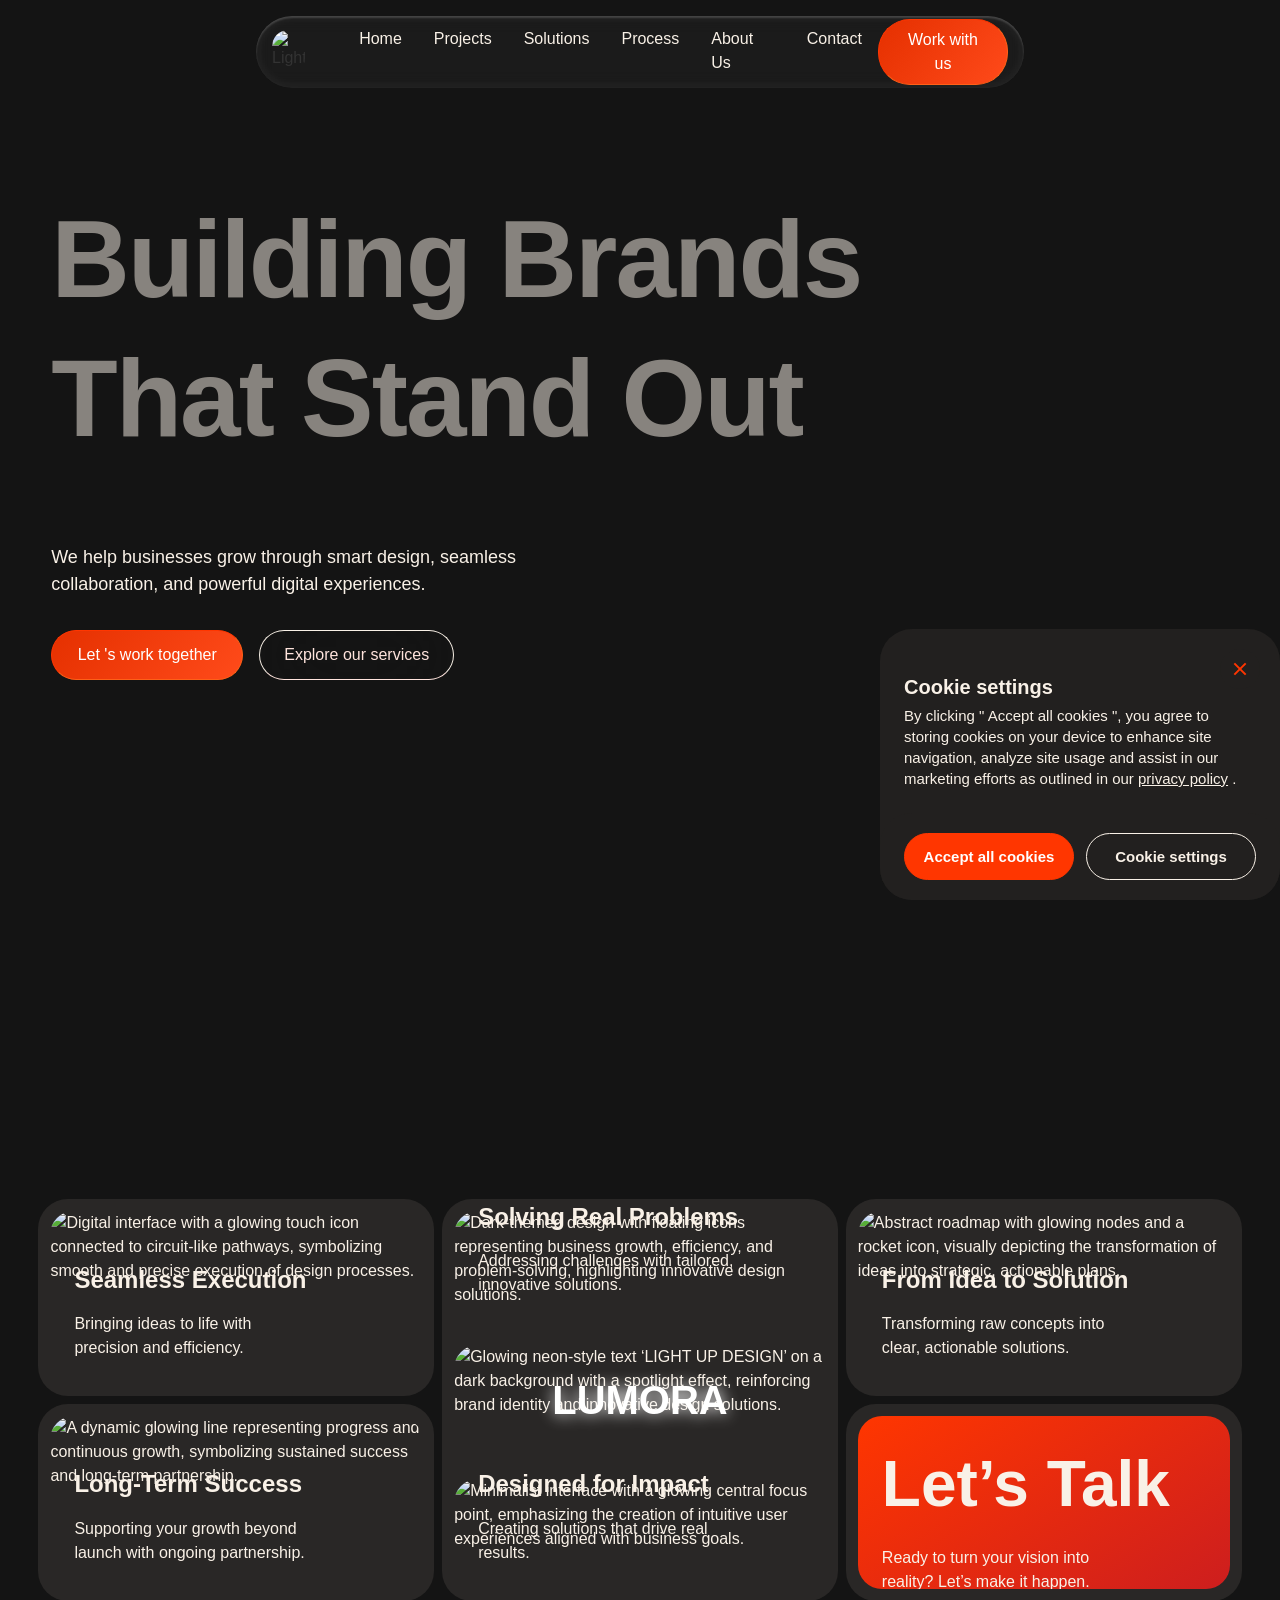
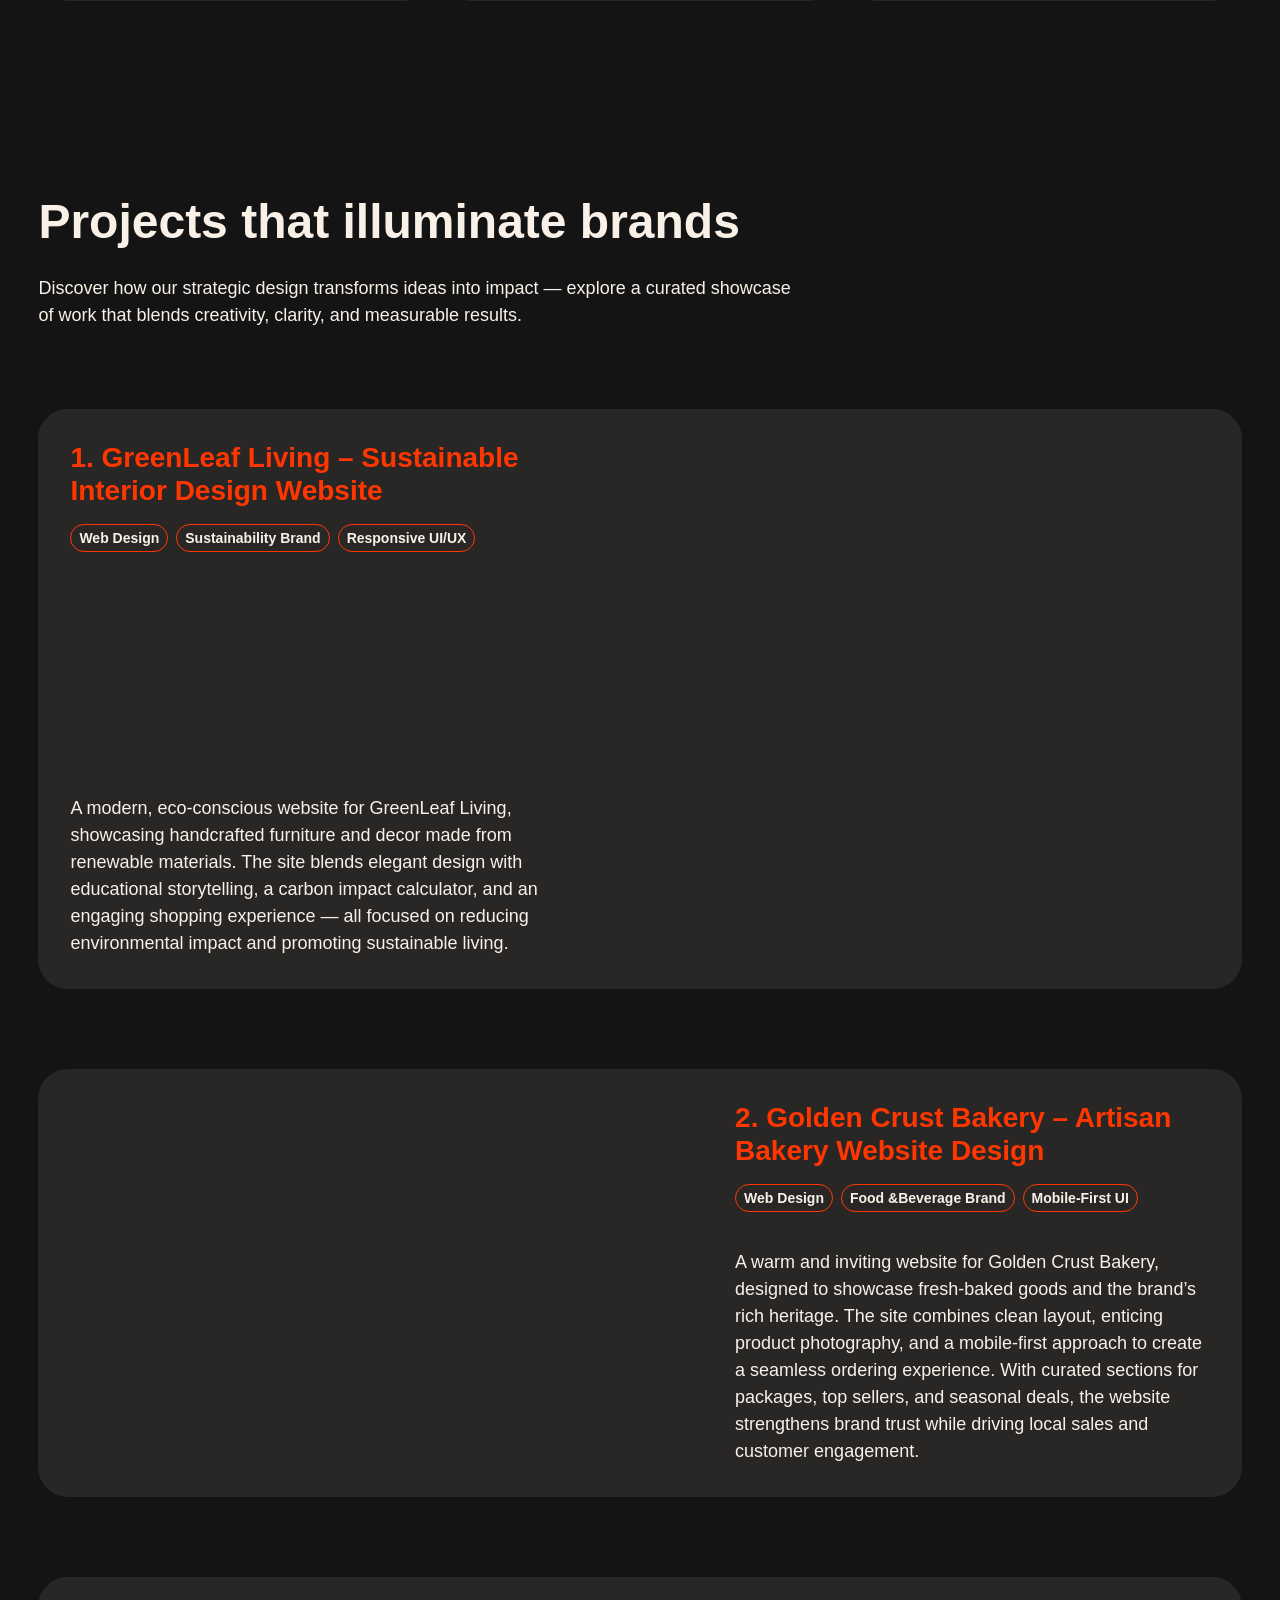
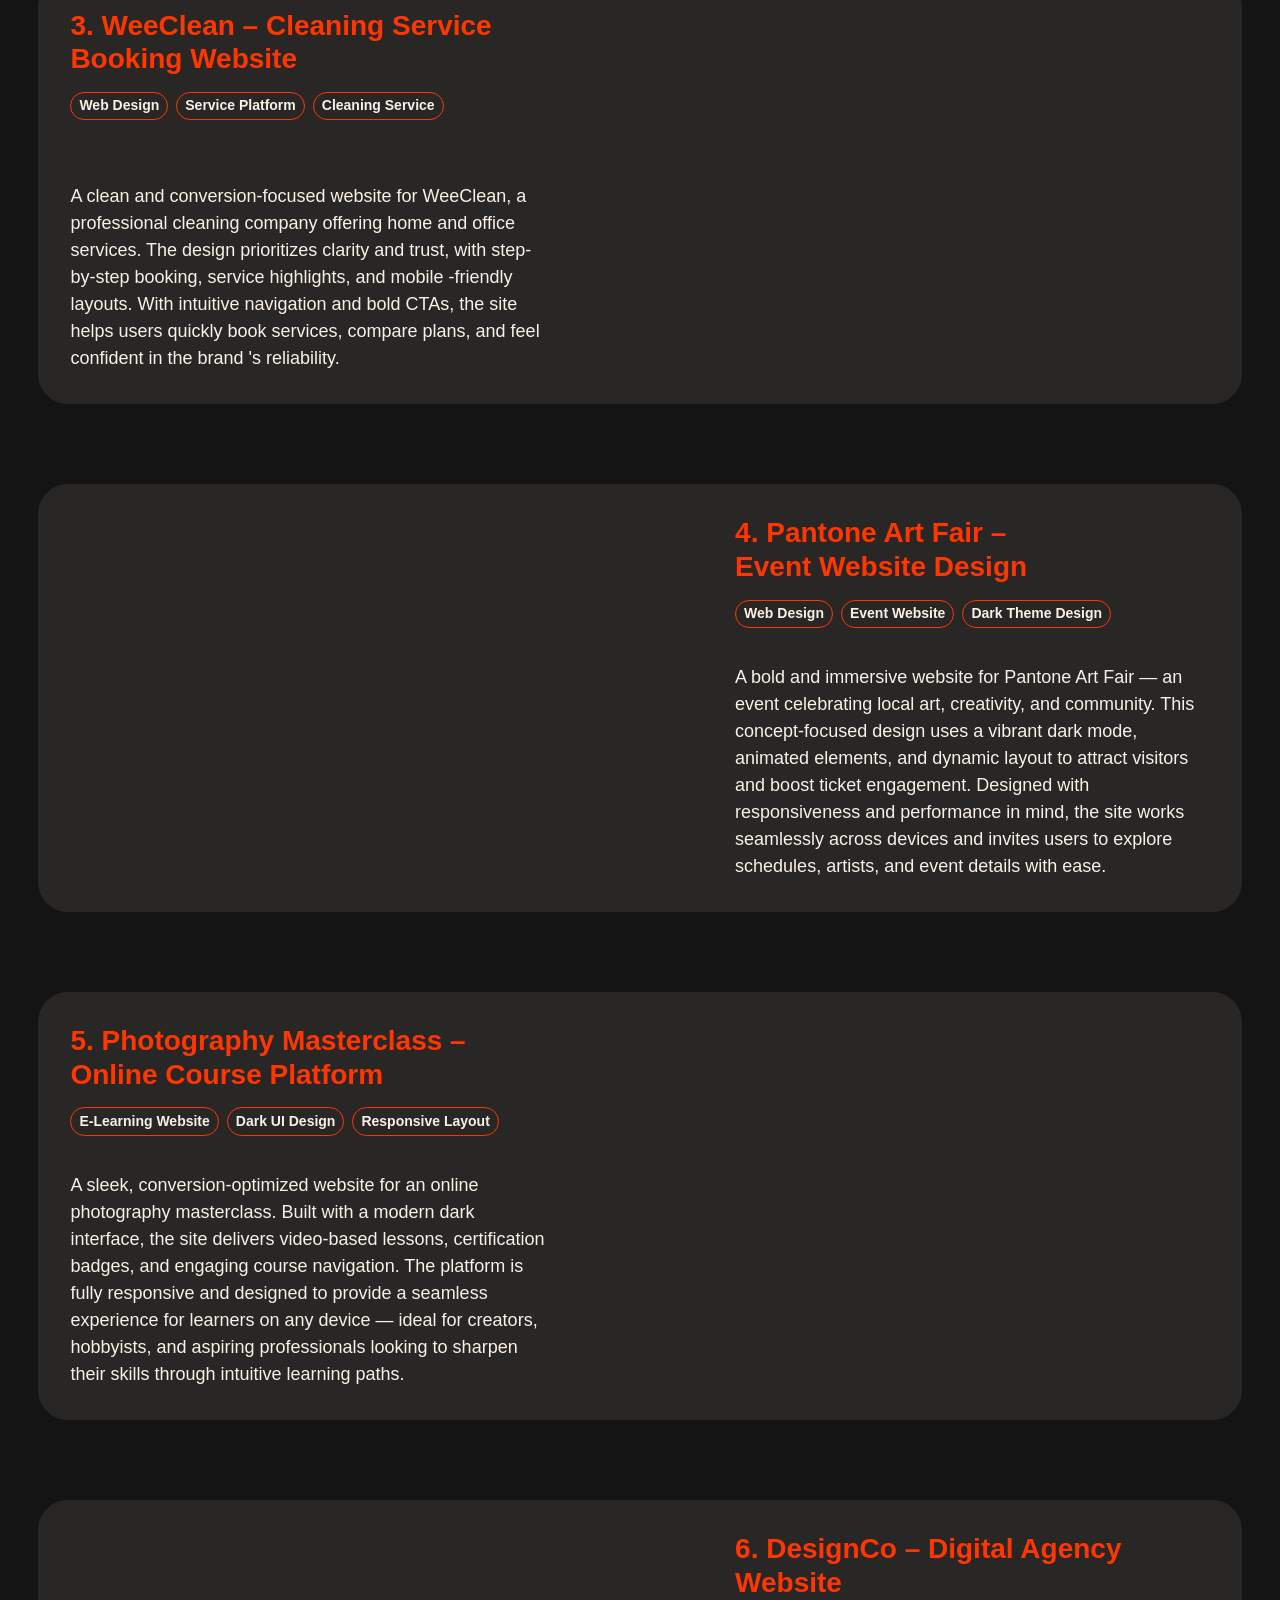
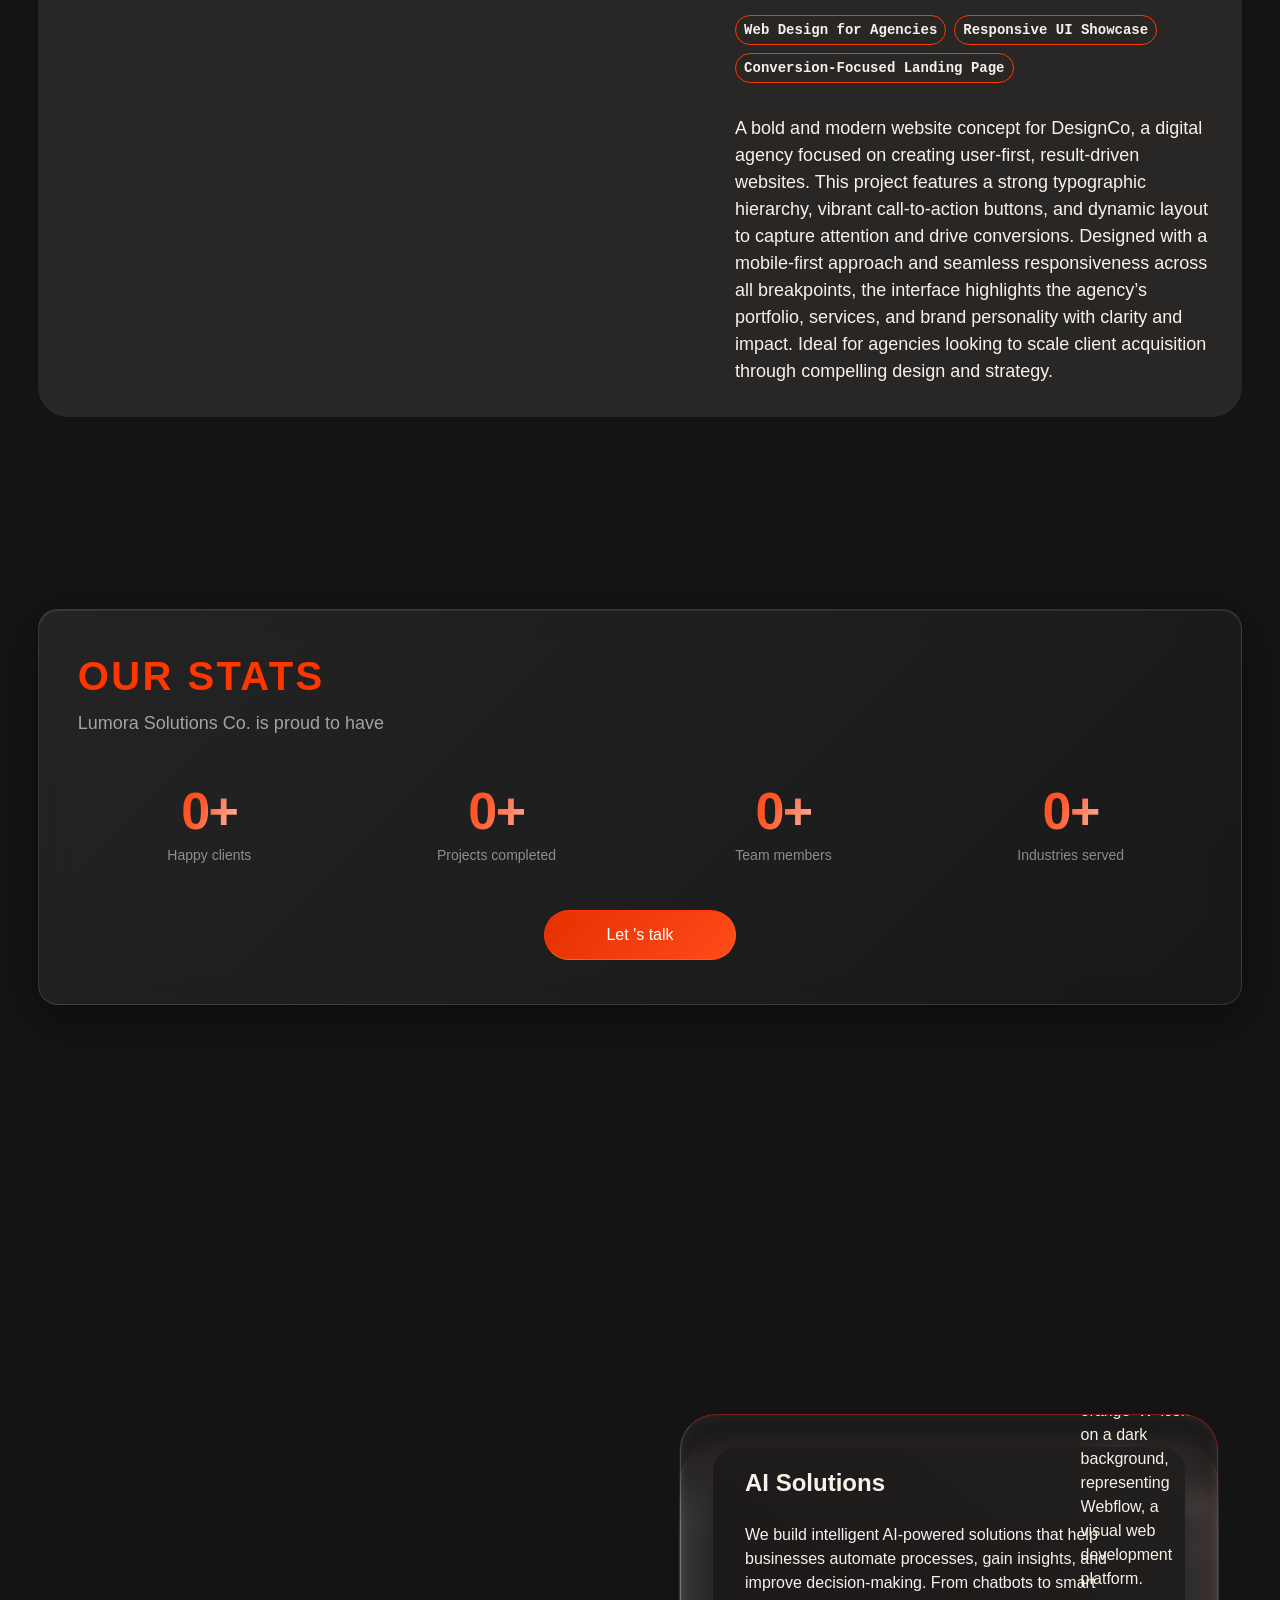
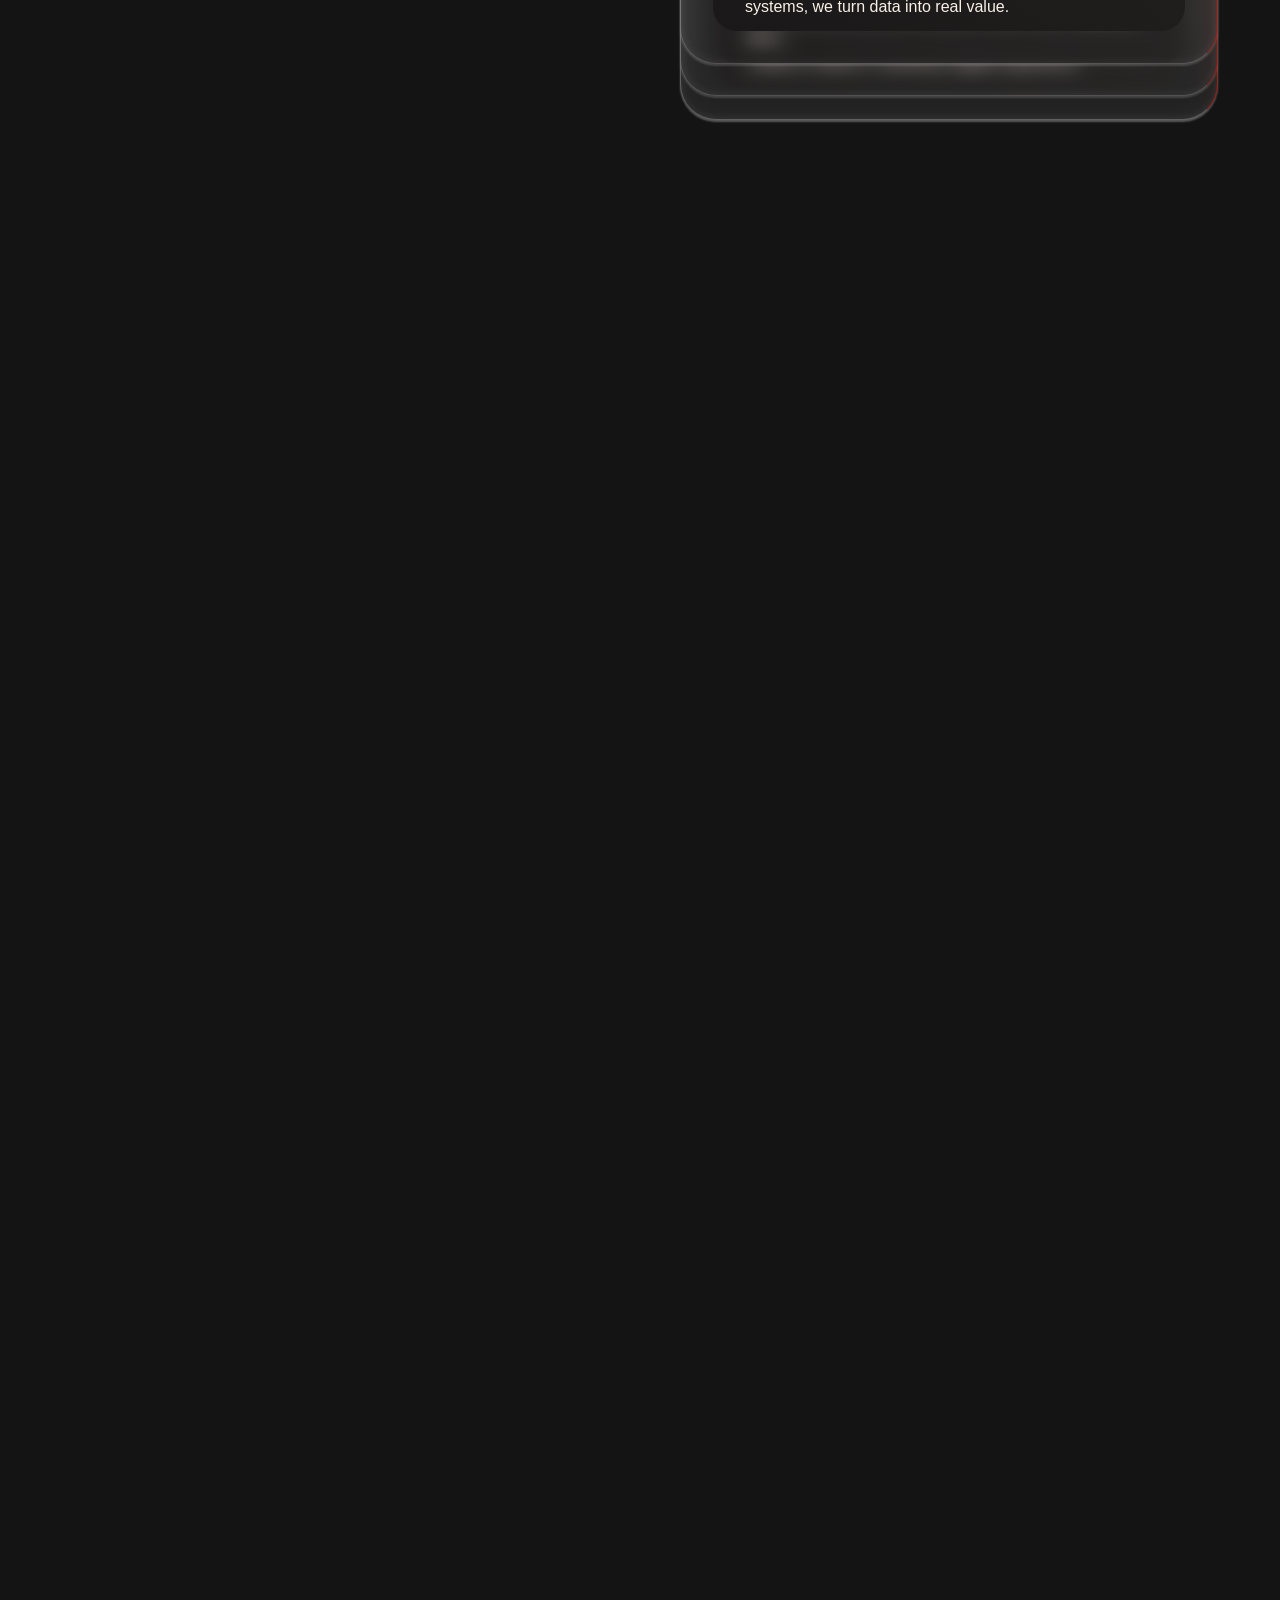
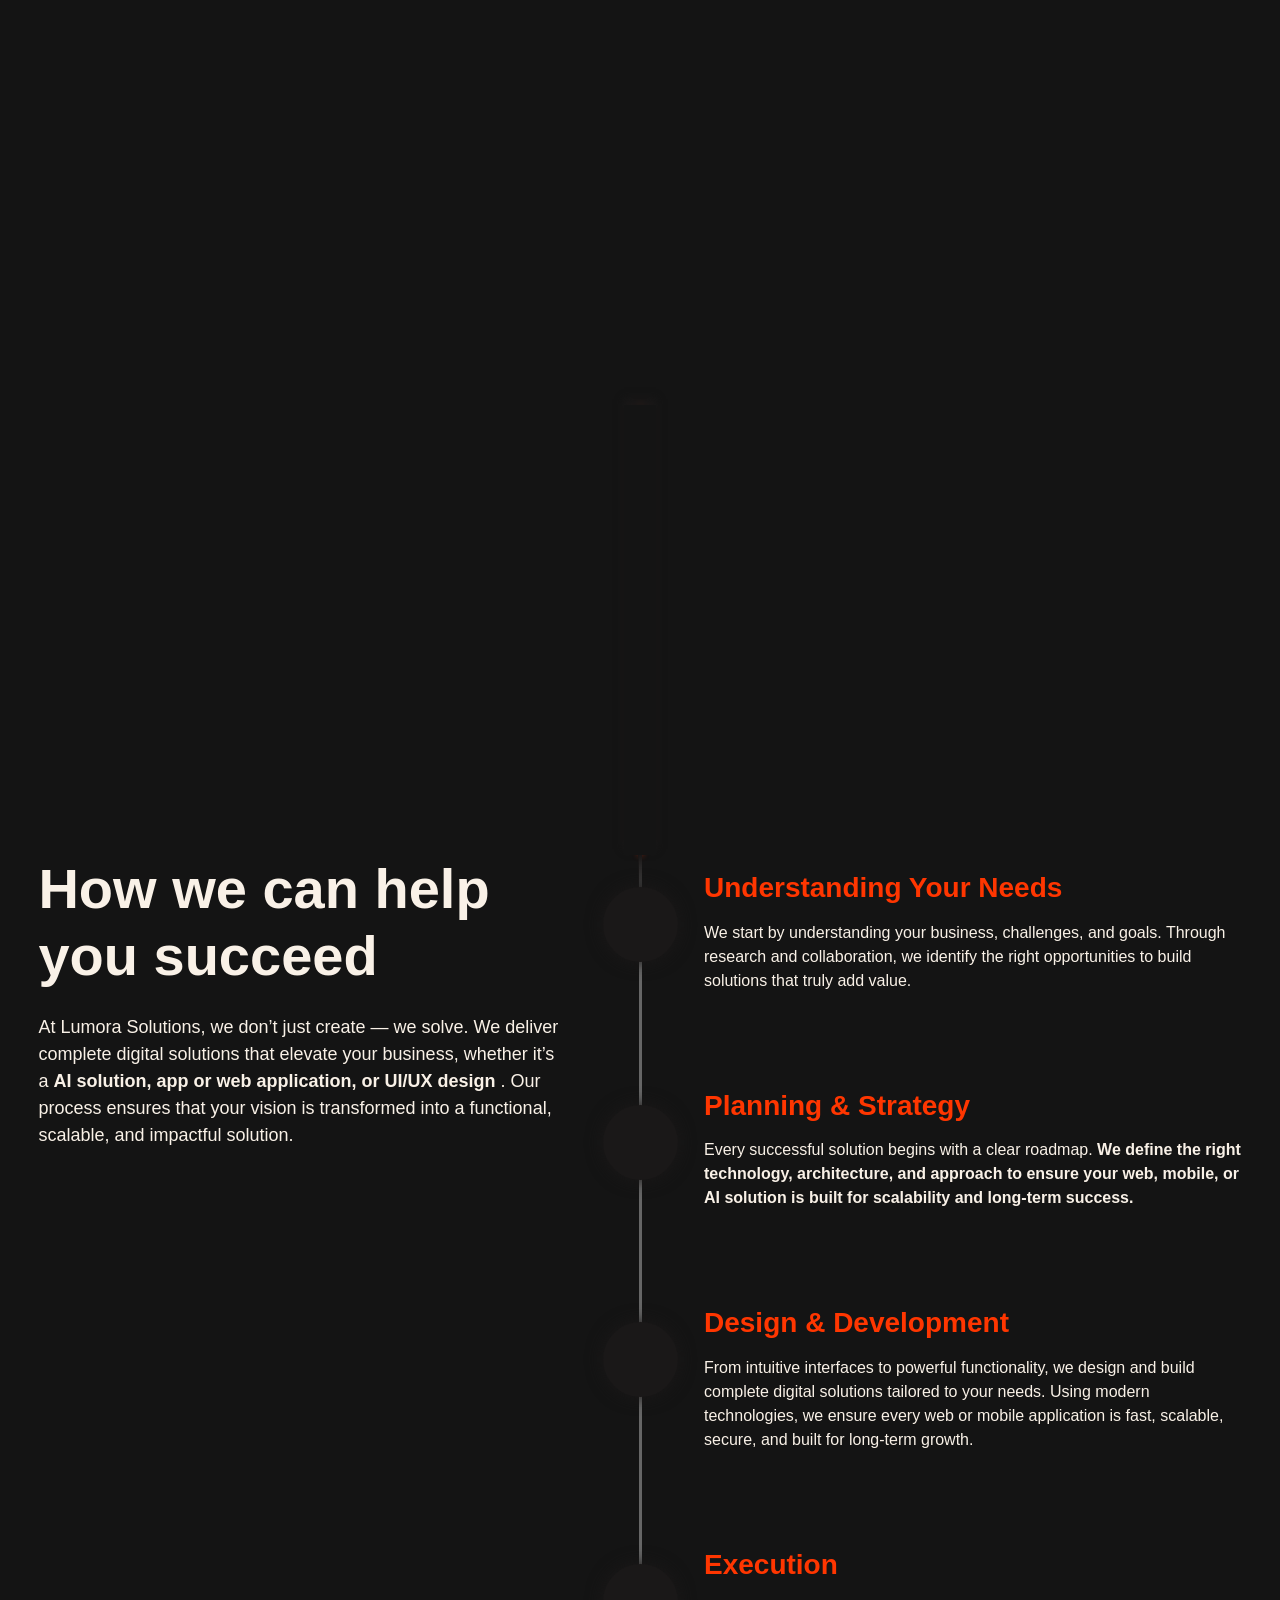
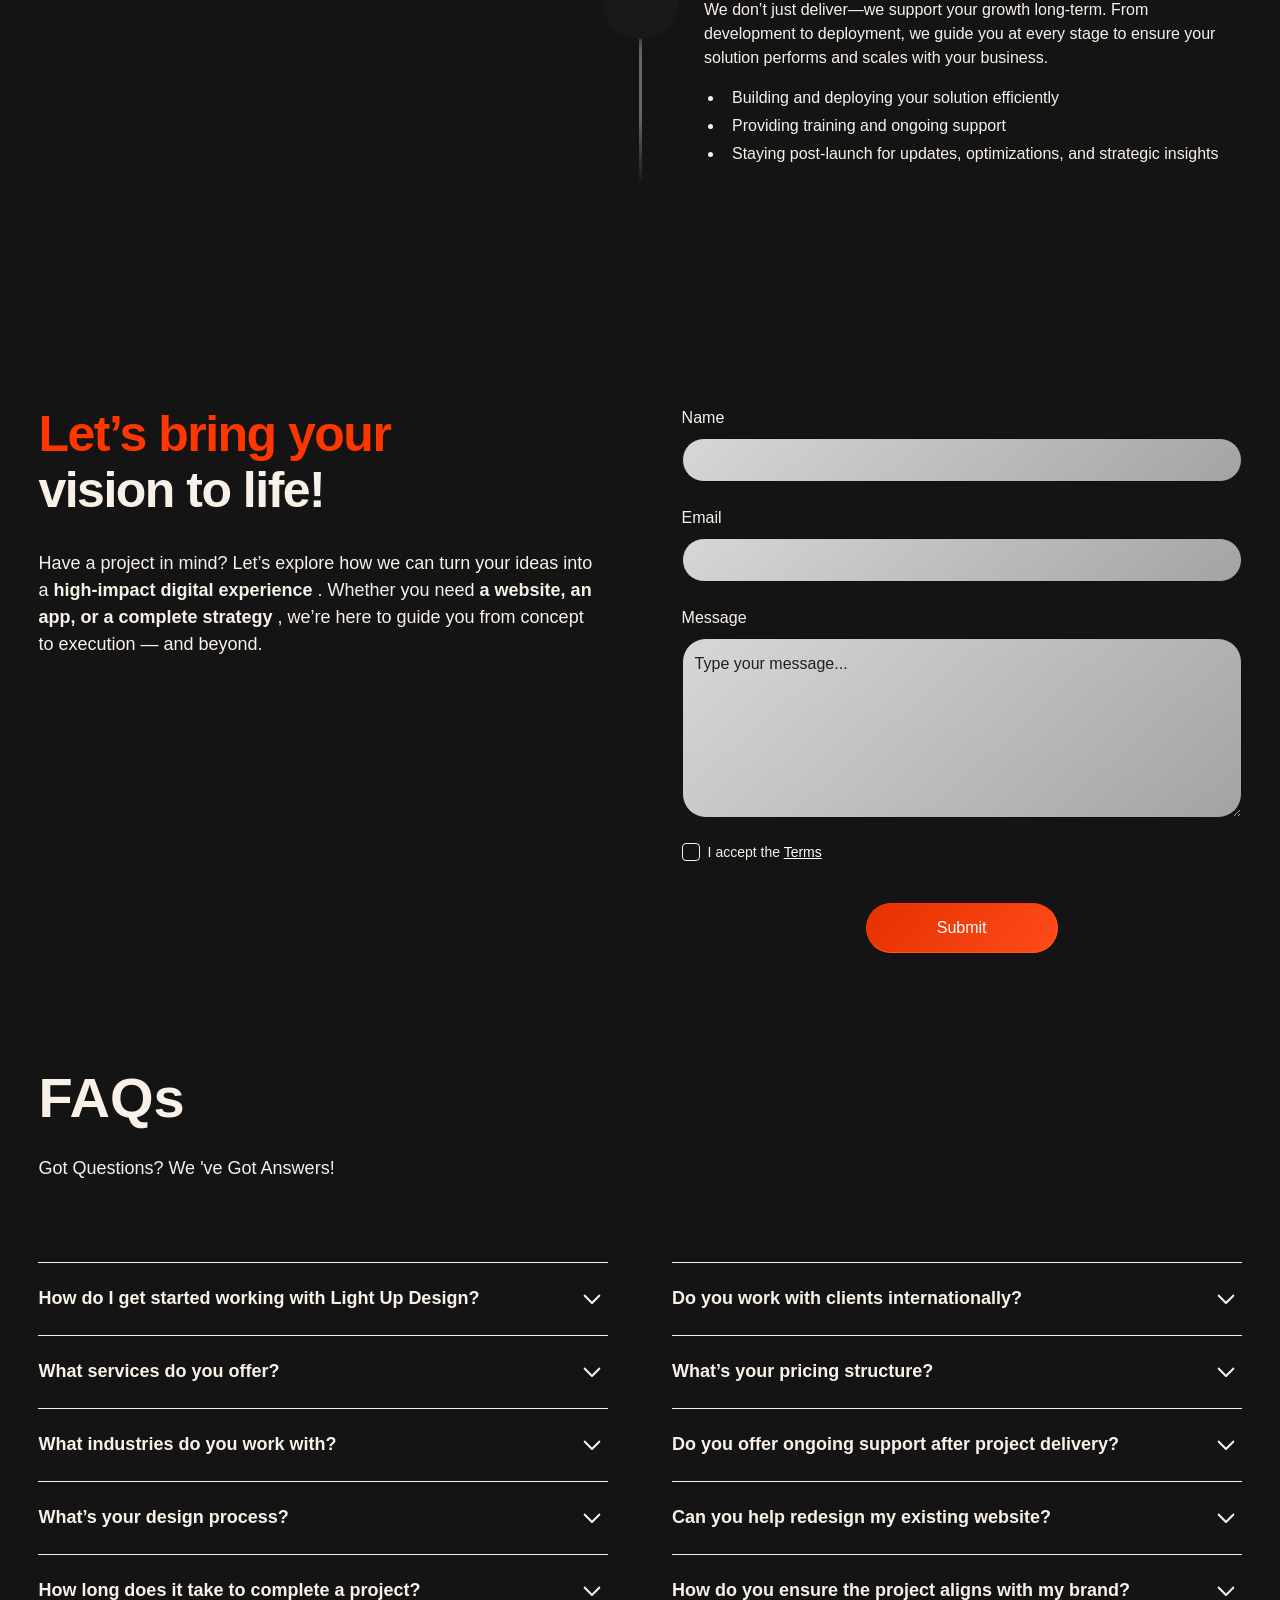
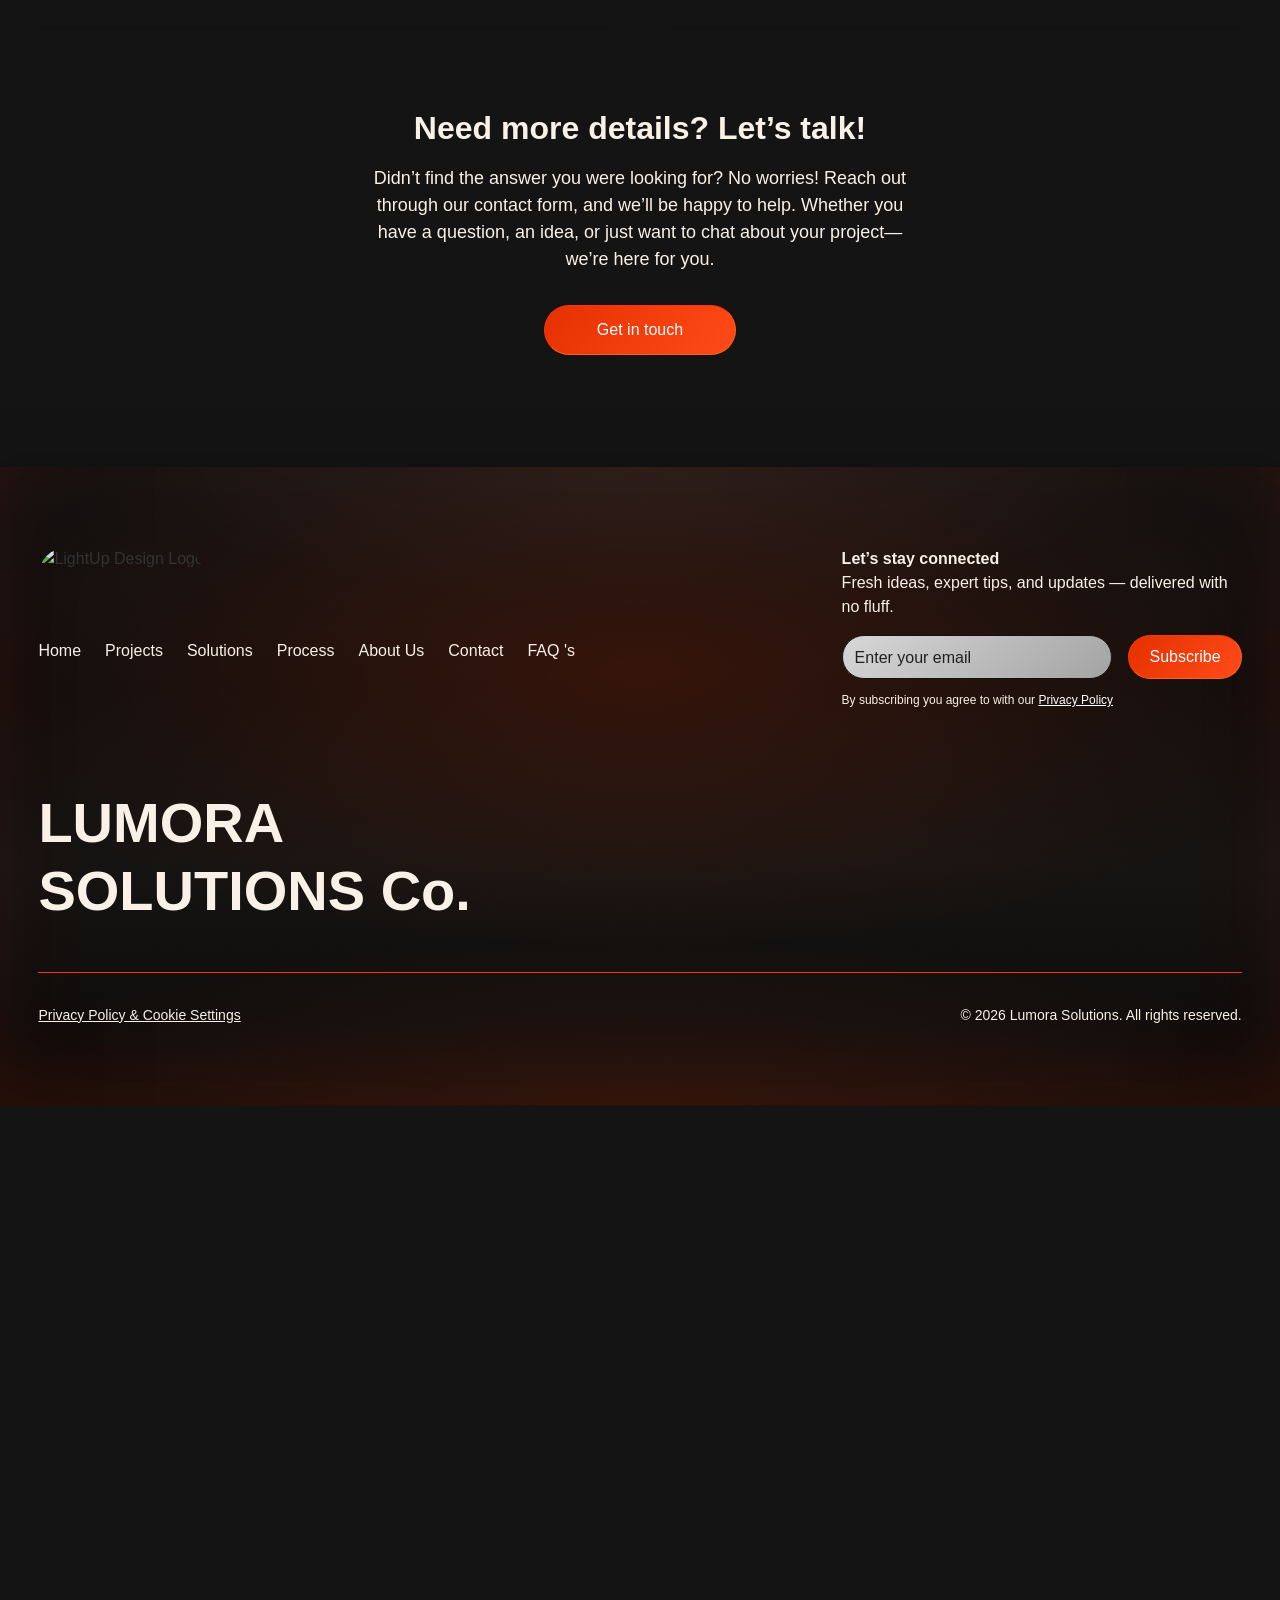
==== commit fb48dcdb: "feat: add home statistics component with responsive design and animated count-up functionality" ====
--- a/index.html
+++ b/index.html
@@ -1,62 +1,93 @@
 ﻿<!DOCTYPE html>
 <!-- This site was created in Webflow. https://webflow.com -->
 <!-- Last Published: Wed Mar 25 2026 17:48:14 GMT+0000 (Coordinated Universal Time) -->
-<html data-wf-domain="www.lightupdesign.co" data-wf-page="679292320fb7952b7d0afc5c" data-wf-site="679292310fb7952b7d0afc07" lang="en">
-    <head>
-        <meta charset="utf-8"/>
-        <title>Light Up Design – Strategy -driven UX/UI for High-Impact Digital Experiences</title>
-        <meta content="We craft UX/UI designs that don’t just look good—they drive results. From strategy to execution, we create digital experiences that engage, convert, and grow your business. Let’s build something impactful together! 💡" name="description"/>
-        <meta content="Light Up Design – Strategy -driven UX/UI for High-Impact Digital Experiences" property="og:title"/>
-        <meta content="We craft UX/UI designs that don’t just look good—they drive results. From strategy to execution, we create digital experiences that engage, convert, and grow your business. Let’s build something impactful together! 💡" property="og:description"/>
-        <meta content="https://cdn.prod.website-files.com/679292310fb7952b7d0afc07/67a92209bef4b5d1eaf64cf7_Header.avif" property="og:image"/>
-        <meta content="Light Up Design – Strategy -driven UX/UI for High-Impact Digital Experiences" property="twitter:title"/>
-        <meta content="We craft UX/UI designs that don’t just look good—they drive results. From strategy to execution, we create digital experiences that engage, convert, and grow your business. Let’s build something impactful together! 💡" property="twitter:description"/>
-        <meta content="https://cdn.prod.website-files.com/679292310fb7952b7d0afc07/67a92209bef4b5d1eaf64cf7_Header.avif" property="twitter:image"/>
-        <meta property="og:type" content="website"/>
-        <meta content="summary_large_image" name="twitter:card"/>
-        <meta content="width=device-width, initial-scale=1" name="viewport"/>
-        <meta content="Webflow" name="generator"/>
-        <link href="global.css" rel="stylesheet" type="text/css"/>
-        <link href="https://fonts.googleapis.com" rel="preconnect"/>
-        <link href="https://fonts.gstatic.com" rel="preconnect" crossorigin="anonymous"/>
-        <script src="https://ajax.googleapis.com/ajax/libs/webfont/1.6.26/webfont.js" type="text/javascript"></script>
-        
-        
-        <link href="https://cdn.prod.website-files.com/679292310fb7952b7d0afc07/67c416b172a814fbe28673ed_fav32x32.png" rel="shortcut icon" type="image/x-icon"/>
-        <link href="https://cdn.prod.website-files.com/679292310fb7952b7d0afc07/67c416b6677abc06b49d4525_fav256x256.png" rel="apple-touch-icon"/>
-        <script async src="https://cdn.jsdelivr.net/npm/@finsweet/cookie-consent@1/fs-cc.js"></script>
-        <script src="https://cdn.unicorn.studio/v1.4.1/unicornStudio.umd.js" defer></script>
-        <script src="https://cdn.prod.website-files.com/679292310fb7952b7d0afc07%2F652d31f3dc22d7b4ee708e44%2F68642d3a0982bba4b7cf9eeb%2Fclarity_script-0.0.5.js" type="text/javascript"></script>
-            <script src="index.js" defer></script>
-    </head>
-    <body class="body">
-        <div class="page-wrapper">
-            <a href="#" class="brand_logo w-nav-brand">
-                <img width="Auto" height="45" alt="LightUp Design Logo" src="https://cdn.prod.website-files.com/679292310fb7952b7d0afc07/68669f65376445ad3f85d449_7c027b32536d33133fc591c639cb27a4_Logo.avif" loading="lazy" srcset="https://cdn.prod.website-files.com/679292310fb7952b7d0afc07/68669f65376445ad3f85d449_7c027b32536d33133fc591c639cb27a4_Logo-p-500.avif 500w, https://cdn.prod.website-files.com/679292310fb7952b7d0afc07/68669f65376445ad3f85d449_7c027b32536d33133fc591c639cb27a4_Logo-p-800.avif 800w, https://cdn.prod.website-files.com/679292310fb7952b7d0afc07/68669f65376445ad3f85d449_7c027b32536d33133fc591c639cb27a4_Logo.avif 3200w" sizes="79.99175262451172px" class="mobile_top_logo"/>
-            </a>
-            <main class="main-wrapper">
-                <div class="mobile-nav">
-                    <div class="m-nav-toggle">
-                        <a data-w-id="be9593aa-8ceb-20dd-bcd6-69d7a2c87351" style="opacity:0;-webkit-transform:translate3d(0, 100PX, 0) scale3d(1, 1, 1) rotateX(0) rotateY(0) rotateZ(0) skew(0, 0);-moz-transform:translate3d(0, 100PX, 0) scale3d(1, 1, 1) rotateX(0) rotateY(0) rotateZ(0) skew(0, 0);-ms-transform:translate3d(0, 100PX, 0) scale3d(1, 1, 1) rotateX(0) rotateY(0) rotateZ(0) skew(0, 0);transform:translate3d(0, 100PX, 0) scale3d(1, 1, 1) rotateX(0) rotateY(0) rotateZ(0) skew(0, 0);display:none" href="#" class="m-nav-toggle-close w-inline-block">
+<html data-wf-domain="www.lightupdesign.co" data-wf-page="679292320fb7952b7d0afc5c"
+    data-wf-site="679292310fb7952b7d0afc07" lang="en">
+
+<head>
+    <meta charset="utf-8" />
+    <title>Light Up Design – Strategy -driven UX/UI for High-Impact Digital Experiences</title>
+    <meta
+        content="We craft UX/UI designs that don’t just look good—they drive results. From strategy to execution, we create digital experiences that engage, convert, and grow your business. Let’s build something impactful together! 💡"
+        name="description" />
+    <meta content="Light Up Design – Strategy -driven UX/UI for High-Impact Digital Experiences" property="og:title" />
+    <meta
+        content="We craft UX/UI designs that don’t just look good—they drive results. From strategy to execution, we create digital experiences that engage, convert, and grow your business. Let’s build something impactful together! 💡"
+        property="og:description" />
+    <meta content="https://cdn.prod.website-files.com/679292310fb7952b7d0afc07/67a92209bef4b5d1eaf64cf7_Header.avif"
+        property="og:image" />
+    <meta content="Light Up Design – Strategy -driven UX/UI for High-Impact Digital Experiences"
+        property="twitter:title" />
+    <meta
+        content="We craft UX/UI designs that don’t just look good—they drive results. From strategy to execution, we create digital experiences that engage, convert, and grow your business. Let’s build something impactful together! 💡"
+        property="twitter:description" />
+    <meta content="https://cdn.prod.website-files.com/679292310fb7952b7d0afc07/67a92209bef4b5d1eaf64cf7_Header.avif"
+        property="twitter:image" />
+    <meta property="og:type" content="website" />
+    <meta content="summary_large_image" name="twitter:card" />
+    <meta content="width=device-width, initial-scale=1" name="viewport" />
+    <meta content="Webflow" name="generator" />
+    <link href="global.css" rel="stylesheet" type="text/css" />
+    <link href="https://fonts.googleapis.com" rel="preconnect" />
+    <link href="https://fonts.gstatic.com" rel="preconnect" crossorigin="anonymous" />
+    <script src="https://ajax.googleapis.com/ajax/libs/webfont/1.6.26/webfont.js" type="text/javascript"></script>
+
+
+    <link href="https://cdn.prod.website-files.com/679292310fb7952b7d0afc07/67c416b172a814fbe28673ed_fav32x32.png"
+        rel="shortcut icon" type="image/x-icon" />
+    <link href="https://cdn.prod.website-files.com/679292310fb7952b7d0afc07/67c416b6677abc06b49d4525_fav256x256.png"
+        rel="apple-touch-icon" />
+    <script async src="https://cdn.jsdelivr.net/npm/@finsweet/cookie-consent@1/fs-cc.js"></script>
+    <script src="https://cdn.unicorn.studio/v1.4.1/unicornStudio.umd.js" defer></script>
+    <script
+        src="https://cdn.prod.website-files.com/679292310fb7952b7d0afc07%2F652d31f3dc22d7b4ee708e44%2F68642d3a0982bba4b7cf9eeb%2Fclarity_script-0.0.5.js"
+        type="text/javascript"></script>
+    <script src="index.js" defer></script>
+</head>
+
+<body class="body">
+    <div class="page-wrapper">
+        <a href="#" class="brand_logo w-nav-brand">
+            <img width="Auto" height="45" alt="LightUp Design Logo"
+                src="https://cdn.prod.website-files.com/679292310fb7952b7d0afc07/68669f65376445ad3f85d449_7c027b32536d33133fc591c639cb27a4_Logo.avif"
+                loading="lazy"
+                srcset="https://cdn.prod.website-files.com/679292310fb7952b7d0afc07/68669f65376445ad3f85d449_7c027b32536d33133fc591c639cb27a4_Logo-p-500.avif 500w, https://cdn.prod.website-files.com/679292310fb7952b7d0afc07/68669f65376445ad3f85d449_7c027b32536d33133fc591c639cb27a4_Logo-p-800.avif 800w, https://cdn.prod.website-files.com/679292310fb7952b7d0afc07/68669f65376445ad3f85d449_7c027b32536d33133fc591c639cb27a4_Logo.avif 3200w"
+                sizes="79.99175262451172px" class="mobile_top_logo" />
+        </a>
+        <main class="main-wrapper">
+            <div class="mobile-nav">
+                <div class="m-nav-toggle">
+                    <a data-w-id="be9593aa-8ceb-20dd-bcd6-69d7a2c87355" href="#"
+                        class="m-nav-toggle-open w-inline-block" aria-label="Open menu">
+                        <div class="m-nav-toggle-inner">
+                            <span class="m-nav-toggle-icon" aria-hidden="true"><svg xmlns="http://www.w3.org/2000/svg"
+                                    width="22" height="22" viewBox="0 0 24 24" fill="none">
+                                    <path d="M4 7h16M4 12h16M4 17h16" stroke="currentColor" stroke-width="2"
+                                        stroke-linecap="round" />
+                                </svg></span>
+                        </div>
+                    </a>
+                </div>
+                <nav style="display:none;width:100%;height:0%" class="m-nav-overlay">
+                    <div class="nav-overlay-gradient-top"></div>
+                    <div class="nav-overlay-gradient-bottom"></div>
+                    <div class="m-nav-content">
+                        <a data-w-id="be9593aa-8ceb-20dd-bcd6-69d7a2c87351" href="#"
+                            class="m-nav-toggle-close m-nav-sidebar-close w-inline-block" aria-label="Close menu">
                             <div class="m-nav-toggle-inner close">
                                 <div class="m-nav-close-icon-wrapper">
-                                    <img alt="close icon" src="https://cdn.prod.website-files.com/679292310fb7952b7d0afc07/67a74c6d2ce3e47ac564052e_nav-close-icon.svg" class="m-nav-close-icon"/>
+                                    <img alt=""
+                                        src="https://cdn.prod.website-files.com/679292310fb7952b7d0afc07/67a74c6d2ce3e47ac564052e_nav-close-icon.svg"
+                                        class="m-nav-close-icon" />
                                 </div>
                             </div>
-                        </a>
-                        <a data-w-id="be9593aa-8ceb-20dd-bcd6-69d7a2c87355" style="display:inline-block;-webkit-transform:translate3d(0, 0PX, 0) scale3d(1, 1, 1) rotateX(0) rotateY(0) rotateZ(0) skew(0, 0);-moz-transform:translate3d(0, 0PX, 0) scale3d(1, 1, 1) rotateX(0) rotateY(0) rotateZ(0) skew(0, 0);-ms-transform:translate3d(0, 0PX, 0) scale3d(1, 1, 1) rotateX(0) rotateY(0) rotateZ(0) skew(0, 0);transform:translate3d(0, 0PX, 0) scale3d(1, 1, 1) rotateX(0) rotateY(0) rotateZ(0) skew(0, 0);opacity:1" href="#" class="m-nav-toggle-open w-inline-block">
-                            <div class="m-nav-toggle-inner">
-                                <p class="m-nav-toggle-description">Menu</p>
-                            </div>
-                        </a>
-                    </div>
-                    <nav style="display:none;width:100%;height:0%" class="m-nav-overlay">
-                        <div class="nav-overlay-gradient-top"></div>
-                        <div class="nav-overlay-gradient-bottom"></div>
-                        <div style="-webkit-transform:translate3d(0, 110PX, 0) scale3d(1, 1, 1) rotateX(0) rotateY(0) rotateZ(0) skew(0, 0);-moz-transform:translate3d(0, 110PX, 0) scale3d(1, 1, 1) rotateX(0) rotateY(0) rotateZ(0) skew(0, 0);-ms-transform:translate3d(0, 110PX, 0) scale3d(1, 1, 1) rotateX(0) rotateY(0) rotateZ(0) skew(0, 0);transform:translate3d(0, 110PX, 0) scale3d(1, 1, 1) rotateX(0) rotateY(0) rotateZ(0) skew(0, 0);opacity:0" class="m-nav-content">
-                            <div class="div-block-17">
-                                <img src="https://cdn.prod.website-files.com/679292310fb7952b7d0afc07/67c419a024388016e2992bfb_7c027b32536d33133fc591c639cb27a4_Logo.avif" loading="lazy" width="140" height="45" alt="LightUp Design Logo" srcset="https://cdn.prod.website-files.com/679292310fb7952b7d0afc07/67c419a024388016e2992bfb_7c027b32536d33133fc591c639cb27a4_Logo-p-500.avif 500w, https://cdn.prod.website-files.com/679292310fb7952b7d0afc07/67c419a024388016e2992bfb_7c027b32536d33133fc591c639cb27a4_Logo-p-800.avif 800w, https://cdn.prod.website-files.com/679292310fb7952b7d0afc07/67c419a024388016e2992bfb_7c027b32536d33133fc591c639cb27a4_Logo.avif 3200w" sizes="139.99588012695312px" class="image-5"/>
-                            </div>
+                            <!-- </a>
+                        <div class="div-block-17">
+                            <img src="https://cdn.prod.website-files.com/679292310fb7952b7d0afc07/67c419a024388016e2992bfb_7c027b32536d33133fc591c639cb27a4_Logo.avif"
+                                loading="lazy" width="140" height="45" alt="LightUp Design Logo"
+                                srcset="https://cdn.prod.website-files.com/679292310fb7952b7d0afc07/67c419a024388016e2992bfb_7c027b32536d33133fc591c639cb27a4_Logo-p-500.avif 500w, https://cdn.prod.website-files.com/679292310fb7952b7d0afc07/67c419a024388016e2992bfb_7c027b32536d33133fc591c639cb27a4_Logo-p-800.avif 800w, https://cdn.prod.website-files.com/679292310fb7952b7d0afc07/67c419a024388016e2992bfb_7c027b32536d33133fc591c639cb27a4_Logo.avif 3200w"
+                                sizes="139.99588012695312px" class="image-5" />
+                        </div> -->
                             <ul role="list" class="m-nav-list w-list-unstyled">
                                 <li class="m-nav-link-item first-item">
                                     <a href="#Hero" class="m-nav-link">Home</a>
@@ -77,294 +108,363 @@
                                     <a href="#Contact" class="m-nav-link">Contact</a>
                                 </li>
                             </ul>
+                            <p class="m-nav-footer">© 2026 Lumora Solutions. All rights reserved.</p>
+                    </div>
+                </nav>
+                <div class="m-nav-toggle-bg"></div>
+            </div>
+            <div data-collapse="medium" data-animation="default" data-duration="400"
+                data-w-id="9eca81a4-c50e-e8ea-6810-464e2b0d28ad" data-easing="ease" data-easing2="ease" role="banner"
+                class="navbar15_component w-nav">
+                <div class="navbar_container">
+                    <a href="#" class="navbar_logo-link w-nav-brand">
+                        <img width="Auto" height="45" alt="LightUp Design Logo"
+                            src="https://cdn.prod.website-files.com/679292310fb7952b7d0afc07/67c419a024388016e2992bfb_7c027b32536d33133fc591c639cb27a4_Logo.avif"
+                            loading="lazy"
+                            srcset="https://cdn.prod.website-files.com/679292310fb7952b7d0afc07/67c419a024388016e2992bfb_7c027b32536d33133fc591c639cb27a4_Logo-p-500.avif 500w, https://cdn.prod.website-files.com/679292310fb7952b7d0afc07/67c419a024388016e2992bfb_7c027b32536d33133fc591c639cb27a4_Logo-p-800.avif 800w, https://cdn.prod.website-files.com/679292310fb7952b7d0afc07/67c419a024388016e2992bfb_7c027b32536d33133fc591c639cb27a4_Logo.avif 3200w"
+                            sizes="79.99175262451172px" class="navbar_logo" />
+                    </a>
+                    <nav role="navigation" id="w-node-_9eca81a4-c50e-e8ea-6810-464e2b0d28d7-7d0afc5c"
+                        class="navbar_menu w-nav-menu">
+                        <div class="navbar_menu-link-wrapper">
+                            <a href="#Hero" class="navbar_link w-nav-link">Home</a>
+                            <a href="#Projects" class="navbar_link w-nav-link">Projects</a>
+                            <a href="#Solution" class="navbar_link w-nav-link">Solutions</a>
+                            <a href="#Process" class="navbar_link w-nav-link">Process</a>
+                            <a href="#Team" class="navbar_link w-nav-link">About Us</a>
+                            <a href="#Contact" class="navbar_link w-nav-link">Contact</a>
+                            <a href="#Contact" class="button is-small w-button">Work with us</a>
                         </div>
                     </nav>
-                    <div class="m-nav-toggle-bg"></div>
                 </div>
-                <div data-collapse="medium" data-animation="default" data-duration="400" data-w-id="9eca81a4-c50e-e8ea-6810-464e2b0d28ad" data-easing="ease" data-easing2="ease" role="banner" class="navbar15_component w-nav">
-                    <div class="navbar_container">
-                        <a href="#" class="navbar_logo-link w-nav-brand">
-                            <img width="Auto" height="45" alt="LightUp Design Logo" src="https://cdn.prod.website-files.com/679292310fb7952b7d0afc07/67c419a024388016e2992bfb_7c027b32536d33133fc591c639cb27a4_Logo.avif" loading="lazy" srcset="https://cdn.prod.website-files.com/679292310fb7952b7d0afc07/67c419a024388016e2992bfb_7c027b32536d33133fc591c639cb27a4_Logo-p-500.avif 500w, https://cdn.prod.website-files.com/679292310fb7952b7d0afc07/67c419a024388016e2992bfb_7c027b32536d33133fc591c639cb27a4_Logo-p-800.avif 800w, https://cdn.prod.website-files.com/679292310fb7952b7d0afc07/67c419a024388016e2992bfb_7c027b32536d33133fc591c639cb27a4_Logo.avif 3200w" sizes="79.99175262451172px" class="navbar_logo"/>
-                        </a>
-                        <nav role="navigation" id="w-node-_9eca81a4-c50e-e8ea-6810-464e2b0d28d7-7d0afc5c" class="navbar_menu w-nav-menu">
-                            <div class="navbar_menu-link-wrapper">
-                                <a href="#Hero" class="navbar_link w-nav-link">Home</a>
-                                <a href="#Projects" class="navbar_link w-nav-link">Projects</a>
-                                <a href="#Solution" class="navbar_link w-nav-link">Solutions</a>
-                                <a href="#Process" class="navbar_link w-nav-link">Process</a>
-                                <a href="#Team" class="navbar_link w-nav-link">About Us</a>
-                                <a href="#Contact" class="navbar_link w-nav-link">Contact</a>
-                                <a href="#Contact" class="button is-small w-button">Work with us</a>
-                            </div>
-                        </nav>
-                    </div>
-                </div>
-                <header id="Hero" class="section_header">
-                    <div class="padding-global hero-section">
-                        <div class="container-large">
-                            <div class="padding-section-large hero">
-                                <div class="header_container">
-                                    <div class="margin-bottom margin-tiny margin-bottom-tablet">
-                                        <div class="header_heading-container">
-                                            <h1 class="heading-style-h1 heading-upper hidden">Shaping brands that </h1>
-                                            <h1 class="heading-style-h1 hidden">LIGHT UP the world</h1>
-                                            <div class="section_spotlight">
-                                                <div class="spotlight">
-                                                    <h1 class="heading-style-h1">Building Brands </h1>
-                                                    <h1 class="heading-style-h1">That Stand Out</h1>
-                                                    
-                                                </div>
-                                            </div>
-                                        </div>
-                                    </div>
-                                    <p class="text-size-medium max-width-small">We help businesses grow through smart design, seamless collaboration, and powerful digital experiences.</p>
-                                    <div class="margin-top margin-medium">
-                                        <div class="button-group">
-                                            <a href="#Contact" class="button w-button">Let &#x27;s work together</a>
-                                            <a href="#Solution" class="button is-secondary w-button">Explore our services</a>
-                                        </div>
+            </div>
+            <header id="Hero" class="section_header">
+                <div class="padding-global hero-section">
+                    <div class="container-large">
+                        <div class="padding-section-large hero">
+                            <div class="header_container">
+                                <div class="margin-bottom margin-tiny margin-bottom-tablet">
+                                    <div class="header_heading-container">
+                                        <h1 class="heading-style-h1 heading-upper hidden">Building Brands </h1>
+                                        <h1 class="heading-style-h1 heading-upper hidden">That Stand Out</h1>
+                                        <div class="section_spotlight">
+                                            <div class="spotlight">
+                                                <h1 class="heading-style-h1">Building Brands </h1>
+                                                <h1 class="heading-style-h1">That Stand Out</h1>
+
+                                            </div>
+                                        </div>
+                                    </div>
+                                </div>
+                                <p class="text-size-medium max-width-small">We help businesses grow through smart
+                                    design, seamless collaboration, and powerful digital experiences.</p>
+                                <div class="margin-top margin-medium">
+                                    <div class="button-group">
+                                        <a href="#Contact" class="button w-button">Let &#x27;s work together</a>
+                                        <a href="#Solution" class="button is-secondary w-button">Explore our
+                                            services</a>
                                     </div>
                                 </div>
                             </div>
                         </div>
                     </div>
-                </header>
-                <section id="Why_us" class="section_gap">
-                    <div class="padding-global">
-                        <div class="container-large">
-                            <div class="padding-section-large hero">
-                                <div class="gap_component">
-                                    <div data-w-id="1083b48f-9b05-6dbb-a015-67d76dae0f32" style="opacity:0" class="margin-bottom margin-xxlarge">
-                                        <div class="text-align-left">
-                                            <div class="max-width-large">
-                                                <div class="margin-bottom margin-small">
-                                                    <h2 class="heading-style-h2">
-                                                        Bringing your ideas into <br/>digital reality
-                                                    </h2>
-                                                </div>
-                                                <p class="text-size-medium">Every big idea deserves the right direction and execution to thrive. We don’t just create and launch—we stay involved to refine, scale, and support long-term success. Our goal is to turn problems into tailored solutions that fuel your growth.</p>
-                                            </div>
-                                        </div>
-                                    </div>
-                                    <div class="gap_list">
-                                        <div class="gap_column">
-                                            <a href="#" class="gallery10_lightbox-link w-inline-block w-lightbox">
-                                                <div class="gallery10_image-wrapper">
-                                                    <img loading="lazy" src="https://cdn.prod.website-files.com/679292310fb7952b7d0afc07/679f7df57498c18b1cec0656_Card%20execution.avif" alt="Digital interface with a glowing touch icon connected to circuit-like pathways, symbolizing smooth and precise execution of design processes." class="gallery10_image1"/>
-                                                    <div class="max-width-xsmall position-absolute">
-                                                        <div class="margin-bottom margin-xsmall">
-                                                            <h5 class="heading-style-h5">Seamless Execution</h5>
-                                                        </div>
-                                                        <p class="text-size-regular max-width-xxsmall">Bringing ideas to life with precision and efficiency.</p>
-                                                    </div>
-                                                </div>
-                                                <script type="application/json" class="w-json">
+                </div>
+            </header>
+            <section id="Why_us" class="section_gap">
+                <div class="padding-global">
+                    <div class="container-large">
+                        <div class="padding-section-large hero">
+                            <div class="gap_component">
+                                <div data-w-id="1083b48f-9b05-6dbb-a015-67d76dae0f32" style="opacity:0"
+                                    class="margin-bottom margin-xxlarge">
+                                    <div class="text-align-left">
+                                        <div class="max-width-large">
+                                            <div class="margin-bottom margin-small">
+                                                <h2 class="heading-style-h2">
+                                                    Bringing your ideas into <br />digital reality
+                                                </h2>
+                                            </div>
+                                            <p class="text-size-medium">Every big idea deserves the right direction and
+                                                execution to thrive. We don’t just create and launch—we stay involved to
+                                                refine, scale, and support long-term success. Our goal is to turn
+                                                problems into tailored solutions that fuel your growth.</p>
+                                        </div>
+                                    </div>
+                                </div>
+                                <div class="gap_list">
+                                    <div class="gap_column">
+                                        <a href="#" class="gallery10_lightbox-link w-inline-block w-lightbox">
+                                            <div class="gallery10_image-wrapper">
+                                                <img loading="lazy"
+                                                    src="https://cdn.prod.website-files.com/679292310fb7952b7d0afc07/679f7df57498c18b1cec0656_Card%20execution.avif"
+                                                    alt="Digital interface with a glowing touch icon connected to circuit-like pathways, symbolizing smooth and precise execution of design processes."
+                                                    class="gallery10_image1" />
+                                                <div class="max-width-xsmall position-absolute">
+                                                    <div class="margin-bottom margin-xsmall">
+                                                        <h5 class="heading-style-h5">Seamless Execution</h5>
+                                                    </div>
+                                                    <p class="text-size-regular max-width-xxsmall">Bringing ideas to
+                                                        life with precision and efficiency.</p>
+                                                </div>
+                                            </div>
+                                            <script type="application/json" class="w-json">
                                                     {
                                                         "items": [
                                                         ],
                                                         "group": ""
                                                     }</script>
-                                            </a>
-                                            <a href="#" class="gallery10_lightbox-link w-inline-block w-lightbox">
-                                                <div class="gallery10_image-wrapper">
-                                                    <img loading="lazy" src="https://cdn.prod.website-files.com/679292310fb7952b7d0afc07/679f7df642de507c304d3ffe_Card%20success.avif" alt="A dynamic glowing line representing progress and continuous growth, symbolizing sustained success and long-term partnership." class="gallery10_image2"/>
-                                                    <div class="max-width-xsmall position-absolute">
-                                                        <div class="margin-bottom margin-xsmall">
-                                                            <h5 class="heading-style-h5">Long-Term Success</h5>
-                                                        </div>
-                                                        <p class="text-size-regular max-width-xxsmall">Supporting your growth beyond launch with ongoing partnership.</p>
-                                                    </div>
-                                                </div>
-                                                <script type="application/json" class="w-json">
+                                        </a>
+                                        <a href="#" class="gallery10_lightbox-link w-inline-block w-lightbox">
+                                            <div class="gallery10_image-wrapper">
+                                                <img loading="lazy"
+                                                    src="https://cdn.prod.website-files.com/679292310fb7952b7d0afc07/679f7df642de507c304d3ffe_Card%20success.avif"
+                                                    alt="A dynamic glowing line representing progress and continuous growth, symbolizing sustained success and long-term partnership."
+                                                    class="gallery10_image2" />
+                                                <div class="max-width-xsmall position-absolute">
+                                                    <div class="margin-bottom margin-xsmall">
+                                                        <h5 class="heading-style-h5">Long-Term Success</h5>
+                                                    </div>
+                                                    <p class="text-size-regular max-width-xxsmall">Supporting your
+                                                        growth beyond launch with ongoing partnership.</p>
+                                                </div>
+                                            </div>
+                                            <script type="application/json" class="w-json">
                                                     {
                                                         "items": [
                                                         ],
                                                         "group": ""
                                                     }</script>
-                                            </a>
-                                        </div>
-                                        <div class="gap-column-middle">
-                                            <a href="#" class="gallery10_lightbox-link no-mobile is-radius w-inline-block w-lightbox">
-                                                <div class="gallery10_image-wrapper">
-                                                    <img loading="lazy" src="https://cdn.prod.website-files.com/679292310fb7952b7d0afc07/679f7df57a5a5c3d1364353a_Card%20problems.avif" alt="Dark-themed design with floating icons representing business growth, efficiency, and problem-solving, highlighting innovative design solutions." class="gallery10_image3"/>
-                                                    <div class="max-width-xsmall position-absolute">
-                                                        <div class="margin-bottom margin-xsmall">
-                                                            <h5 class="heading-style-h5">Solving Real Problems</h5>
-                                                        </div>
-                                                        <p class="text-size-regular">Addressing challenges with tailored, innovative solutions.</p>
-                                                    </div>
-                                                </div>
-                                                <script type="application/json" class="w-json">
+                                        </a>
+                                    </div>
+                                    <div class="gap-column-middle">
+                                        <a href="#"
+                                            class="gallery10_lightbox-link no-mobile is-radius w-inline-block w-lightbox">
+                                            <div class="gallery10_image-wrapper">
+                                                <img loading="lazy"
+                                                    src="https://cdn.prod.website-files.com/679292310fb7952b7d0afc07/679f7df57a5a5c3d1364353a_Card%20problems.avif"
+                                                    alt="Dark-themed design with floating icons representing business growth, efficiency, and problem-solving, highlighting innovative design solutions."
+                                                    class="gallery10_image3" />
+                                                <div class="max-width-xsmall position-absolute">
+                                                    <div class="margin-bottom margin-xsmall">
+                                                        <h5 class="heading-style-h5">Solving Real Problems</h5>
+                                                    </div>
+                                                    <p class="text-size-regular">Addressing challenges with tailored,
+                                                        innovative solutions.</p>
+                                                </div>
+                                            </div>
+                                            <script type="application/json" class="w-json">
                                                     {
                                                         "items": [
                                                         ],
                                                         "group": ""
                                                     }</script>
-                                            </a>
-                                            <a href="#" class="gallery10_lightbox-link only-mobile w-inline-block w-lightbox">
-                                                <div class="gallery10_image-wrapper">
-                                                    <img loading="lazy" src="https://cdn.prod.website-files.com/679292310fb7952b7d0afc07/679f96da319409e63fa81911_Frame%20115.avif" alt="Dark-themed design with floating icons representing business growth, efficiency, and problem-solving, highlighting innovative design solutions." class="gallery10_image3-mobile"/>
-                                                    <div class="max-width-medium positon-absolute">
-                                                        <div class="margin-bottom margin-xsmall">
-                                                            <h5 class="heading-style-h5">Solving Real Problems</h5>
-                                                        </div>
-                                                        <p class="text-size-regular max-width-xxsmall">Addressing challenges with tailored, innovative solutions.</p>
-                                                    </div>
-                                                </div>
-                                                <script type="application/json" class="w-json">
+                                        </a>
+                                        <a href="#"
+                                            class="gallery10_lightbox-link only-mobile w-inline-block w-lightbox">
+                                            <div class="gallery10_image-wrapper">
+                                                <img loading="lazy"
+                                                    src="https://cdn.prod.website-files.com/679292310fb7952b7d0afc07/679f96da319409e63fa81911_Frame%20115.avif"
+                                                    alt="Dark-themed design with floating icons representing business growth, efficiency, and problem-solving, highlighting innovative design solutions."
+                                                    class="gallery10_image3-mobile" />
+                                                <div class="max-width-medium positon-absolute">
+                                                    <div class="margin-bottom margin-xsmall">
+                                                        <h5 class="heading-style-h5">Solving Real Problems</h5>
+                                                    </div>
+                                                    <p class="text-size-regular max-width-xxsmall">Addressing challenges
+                                                        with tailored, innovative solutions.</p>
+                                                </div>
+                                            </div>
+                                            <script type="application/json" class="w-json">
                                                     {
                                                         "items": [
                                                         ],
                                                         "group": ""
                                                     }</script>
-                                            </a>
-                                            <a href="#" class="gallery10_lightbox-link no-mobile w-inline-block w-lightbox">
-                                                <div class="gallery10_image-wrapper logo-centic">
-                                                    <img width="396" loading="lazy" alt="Glowing neon-style text ‘LIGHT UP DESIGN’ on a dark background with a spotlight effect, reinforcing brand identity and innovative design solutions." src="https://cdn.prod.website-files.com/679292310fb7952b7d0afc07/67a8ebbf31bd4c561d046d20_card%20logo.avif" class="gallery10_image4"/>
-                                                    <div class="logo-center text-weight-bold">LUMORA</div>
-                                                    <div class="logo-center blured">LUMORA</div>
-                                                </div>
-                                                <script type="application/json" class="w-json">
+                                        </a>
+                                        <a href="#" class="gallery10_lightbox-link no-mobile w-inline-block w-lightbox">
+                                            <div class="gallery10_image-wrapper logo-centic">
+                                                <img width="396" loading="lazy"
+                                                    alt="Glowing neon-style text ‘LIGHT UP DESIGN’ on a dark background with a spotlight effect, reinforcing brand identity and innovative design solutions."
+                                                    src="https://cdn.prod.website-files.com/679292310fb7952b7d0afc07/67a8ebbf31bd4c561d046d20_card%20logo.avif"
+                                                    class="gallery10_image4" />
+                                                <div class="logo-center text-weight-bold">LUMORA</div>
+                                                <div class="logo-center blured">LUMORA</div>
+                                            </div>
+                                            <script type="application/json" class="w-json">
                                                     {
                                                         "items": [
                                                         ],
                                                         "group": ""
                                                     }</script>
-                                            </a>
-                                            <a href="#" class="gallery10_lightbox-link no-mobile is-radius-bottom w-inline-block w-lightbox">
-                                                <div class="gallery10_image-wrapper">
-                                                    <img loading="lazy" src="https://cdn.prod.website-files.com/679292310fb7952b7d0afc07/679f7e6627d250b730e34bc1_Card%20execution%20(2).avif" alt="Minimalist interface with a glowing central focus point, emphasizing the creation of intuitive user experiences aligned with business goals." class="gallery10_image5"/>
-                                                    <div class="max-width-xsmall position-absolute">
-                                                        <div class="margin-bottom margin-xsmall">
-                                                            <h5 class="heading-style-h5">Designed for Impact</h5>
-                                                        </div>
-                                                        <p class="text-size-regular max-width-xxsmall">Creating solutions that drive real results.</p>
-                                                    </div>
-                                                </div>
-                                                <script type="application/json" class="w-json">
+                                        </a>
+                                        <a href="#"
+                                            class="gallery10_lightbox-link no-mobile is-radius-bottom w-inline-block w-lightbox">
+                                            <div class="gallery10_image-wrapper">
+                                                <img loading="lazy"
+                                                    src="https://cdn.prod.website-files.com/679292310fb7952b7d0afc07/679f7e6627d250b730e34bc1_Card%20execution%20(2).avif"
+                                                    alt="Minimalist interface with a glowing central focus point, emphasizing the creation of intuitive user experiences aligned with business goals."
+                                                    class="gallery10_image5" />
+                                                <div class="max-width-xsmall position-absolute">
+                                                    <div class="margin-bottom margin-xsmall">
+                                                        <h5 class="heading-style-h5">Designed for Impact</h5>
+                                                    </div>
+                                                    <p class="text-size-regular max-width-xxsmall">Creating solutions
+                                                        that drive real results.</p>
+                                                </div>
+                                            </div>
+                                            <script type="application/json" class="w-json">
                                                     {
                                                         "items": [
                                                         ],
                                                         "group": ""
                                                     }</script>
-                                            </a>
-                                            <a href="#" class="gallery10_lightbox-link only-mobile w-inline-block w-lightbox">
-                                                <div class="gallery10_image-wrapper">
-                                                    <img loading="lazy" src="https://cdn.prod.website-files.com/679292310fb7952b7d0afc07/679f96dae0257e50e2bfa53f_Frame%20117.avif" alt="Minimalist interface with a glowing central focus point, emphasizing the creation of intuitive user experiences aligned with business goals." class="gallery10_image5-mobile"/>
-                                                    <div class="max-width-xsmall position-absolute">
-                                                        <div class="margin-bottom margin-xsmall">
-                                                            <h5 class="heading-style-h5">Design with Purpose</h5>
-                                                        </div>
-                                                        <p class="text-size-regular max-width-xxsmall">Creating intuitive experiences that align with your business goals.</p>
-                                                    </div>
-                                                </div>
-                                                <script type="application/json" class="w-json">
+                                        </a>
+                                        <a href="#"
+                                            class="gallery10_lightbox-link only-mobile w-inline-block w-lightbox">
+                                            <div class="gallery10_image-wrapper">
+                                                <img loading="lazy"
+                                                    src="https://cdn.prod.website-files.com/679292310fb7952b7d0afc07/679f96dae0257e50e2bfa53f_Frame%20117.avif"
+                                                    alt="Minimalist interface with a glowing central focus point, emphasizing the creation of intuitive user experiences aligned with business goals."
+                                                    class="gallery10_image5-mobile" />
+                                                <div class="max-width-xsmall position-absolute">
+                                                    <div class="margin-bottom margin-xsmall">
+                                                        <h5 class="heading-style-h5">Design with Purpose</h5>
+                                                    </div>
+                                                    <p class="text-size-regular max-width-xxsmall">Creating intuitive
+                                                        experiences that align with your business goals.</p>
+                                                </div>
+                                            </div>
+                                            <script type="application/json" class="w-json">
                                                     {
                                                         "items": [
                                                         ],
                                                         "group": ""
                                                     }</script>
-                                            </a>
-                                        </div>
-                                        <div class="w-layout-vflex only-mobile">
-                                            <a href="#" class="gallery10_lightbox-link w-inline-block w-lightbox">
-                                                <div class="gallery10_image-wrapper logo-centic">
-                                                    <img width="396" loading="lazy" alt="Glowing neon-style text ‘LIGHT UP DESIGN’ on a dark background with a spotlight effect, reinforcing brand identity and innovative design solutions." src="https://cdn.prod.website-files.com/679292310fb7952b7d0afc07/67a8ebbf31bd4c561d046d20_card%20logo.avif" class="gallery10_image4"/>
-                                                    <div class="logo-center">LIGHT UP DESIGN</div>
-                                                    <div class="logo-center blured">LIGHT UP DESIGN</div>
-                                                </div>
-                                                <script type="application/json" class="w-json">
+                                        </a>
+                                    </div>
+                                    <div class="w-layout-vflex only-mobile">
+                                        <a href="#" class="gallery10_lightbox-link w-inline-block w-lightbox">
+                                            <div class="gallery10_image-wrapper logo-centic">
+                                                <img width="396" loading="lazy"
+                                                    alt="Glowing neon-style text ‘LIGHT UP DESIGN’ on a dark background with a spotlight effect, reinforcing brand identity and innovative design solutions."
+                                                    src="https://cdn.prod.website-files.com/679292310fb7952b7d0afc07/67a8ebbf31bd4c561d046d20_card%20logo.avif"
+                                                    class="gallery10_image4" />
+                                                <div class="logo-center">LIGHT UP DESIGN</div>
+                                                <div class="logo-center blured">LIGHT UP DESIGN</div>
+                                            </div>
+                                            <script type="application/json" class="w-json">
                                                     {
                                                         "items": [
                                                         ],
                                                         "group": ""
                                                     }</script>
-                                            </a>
-                                        </div>
-                                        <div class="gap-column">
-                                            <a href="#" class="gallery10_lightbox-link w-inline-block w-lightbox">
-                                                <div class="gallery10_image-wrapper">
-                                                    <img loading="lazy" src="https://cdn.prod.website-files.com/679292310fb7952b7d0afc07/679f7df5ed39f15cca4fbee2_Card%20strategy.avif" alt="Abstract roadmap with glowing nodes and a rocket icon, visually depicting the transformation of ideas into strategic, actionable plans." class="gallery10_image6"/>
-                                                    <div class="max-width-xsmall position-absolute">
-                                                        <div class="margin-bottom margin-xsmall">
-                                                            <h5 class="heading-style-h5">From Idea to Solution</h5>
-                                                        </div>
-                                                        <p class="text-size-regular max-width-xxsmall">Transforming raw concepts into clear, actionable solutions.</p>
-                                                    </div>
-                                                </div>
-                                                <script type="application/json" class="w-json">
+                                        </a>
+                                    </div>
+                                    <div class="gap-column">
+                                        <a href="#" class="gallery10_lightbox-link w-inline-block w-lightbox">
+                                            <div class="gallery10_image-wrapper">
+                                                <img loading="lazy"
+                                                    src="https://cdn.prod.website-files.com/679292310fb7952b7d0afc07/679f7df5ed39f15cca4fbee2_Card%20strategy.avif"
+                                                    alt="Abstract roadmap with glowing nodes and a rocket icon, visually depicting the transformation of ideas into strategic, actionable plans."
+                                                    class="gallery10_image6" />
+                                                <div class="max-width-xsmall position-absolute">
+                                                    <div class="margin-bottom margin-xsmall">
+                                                        <h5 class="heading-style-h5">From Idea to Solution</h5>
+                                                    </div>
+                                                    <p class="text-size-regular max-width-xxsmall">Transforming raw
+                                                        concepts into clear, actionable solutions.</p>
+                                                </div>
+                                            </div>
+                                            <script type="application/json" class="w-json">
                                                     {
                                                         "items": [
                                                         ],
                                                         "group": ""
                                                     }</script>
-                                            </a>
-                                            <a href="#Contact" class="gallery10_lightbox-link gap-button w-inline-block">
-                                                <div class="gallery10_image-wrapper">
-                                                    <div class="gap_button">
-                                                        <img src="https://cdn.prod.website-files.com/679292310fb7952b7d0afc07/679f737eed39f15cca468d59_arrow-down-02.svg" loading="lazy" alt="White upward arrow icon" class="image-2"/>
-                                                        <div class="max-width-xsmall">
-                                                            <div class="margin-bottom margin-xsmall">
-                                                                <h5 class="heading-style-h5 gap_button-height">Let’s Talk</h5>
-                                                            </div>
-                                                            <p class="text-size-regular max-width-xxsmall">Ready to turn your vision into reality? Let’s make it happen.</p>
-                                                        </div>
-                                                    </div>
-                                                </div>
-                                            </a>
-                                        </div>
+                                        </a>
+                                        <a href="#Contact" class="gallery10_lightbox-link gap-button w-inline-block">
+                                            <div class="gallery10_image-wrapper">
+                                                <div class="gap_button">
+                                                    <img src="https://cdn.prod.website-files.com/679292310fb7952b7d0afc07/679f737eed39f15cca468d59_arrow-down-02.svg"
+                                                        loading="lazy" alt="White upward arrow icon" class="image-2" />
+                                                    <div class="max-width-xsmall">
+                                                        <div class="margin-bottom margin-xsmall">
+                                                            <h5 class="heading-style-h5 gap_button-height">Let’s Talk
+                                                            </h5>
+                                                        </div>
+                                                        <p class="text-size-regular max-width-xxsmall">Ready to turn
+                                                            your vision into reality? Let’s make it happen.</p>
+                                                    </div>
+                                                </div>
+                                            </div>
+                                        </a>
                                     </div>
                                 </div>
                             </div>
                         </div>
                     </div>
-                </section>
-                <section id="Projects" class="section_portfolio">
-                    <div class="padding-global">
-                        <div class="container-large">
-                            <div class="padding-section-large">
-                                <div class="margin-bottom margin-xxlarge">
-                                    <div class="text-align-left">
-                                        <div class="max-width-large">
-                                            <div class="margin-bottom margin-small">
-                                                <h2 class="heading-style-h2-2">Projects that illuminate brands</h2>
-                                            </div>
-                                            <p class="text-size-medium">Discover how our strategic design transforms ideas into impact — explore a curated showcase of work that blends creativity, clarity, and measurable results.</p>
-                                        </div>
+                </div>
+            </section>
+            <section id="Projects" class="section_portfolio">
+                <div class="padding-global">
+                    <div class="container-large">
+                        <div class="padding-section-large">
+                            <div class="margin-bottom margin-xxlarge">
+                                <div class="text-align-left">
+                                    <div class="max-width-large">
+                                        <div class="margin-bottom margin-small">
+                                            <h2 class="heading-style-h2-2">Projects that illuminate brands</h2>
+                                        </div>
+                                        <p class="text-size-medium">Discover how our strategic design transforms ideas
+                                            into impact — explore a curated showcase of work that blends creativity,
+                                            clarity, and measurable results.</p>
                                     </div>
                                 </div>
-                                <div class="portfolio_list-wrapper">
-                                    <div class="portfolio_list">
-                                        <div data-w-id="50fff436-ac36-c316-a431-c527b48df2da" class="portfolio_item">
-                                            <div class="portfolio_content-left">
-                                                <div class="portfolio_title-wrapper">
-                                                    <h3 class="heading-style-h3">1. GreenLeaf Living – Sustainable Interior Design Website</h3>
-                                                    <div class="margin-top margin-xsmall">
-                                                        <div class="portfolio23_tag-list">
-                                                            <div class="tag-2">
-                                                                <div>Web Design</div>
-                                                            </div>
-                                                            <div class="tag-2">
-                                                                <div>Sustainability Brand</div>
-                                                            </div>
-                                                            <div class="tag-2">
-                                                                <div>Responsive UI/UX</div>
-                                                            </div>
-                                                        </div>
-                                                    </div>
-                                                </div>
-                                                <div class="margin-top margin-medium">
-                                                    <p class="text-size-medium">A modern, eco-conscious website for GreenLeaf Living, showcasing handcrafted furniture and decor made from renewable materials. The site blends elegant design with educational storytelling, a carbon impact calculator, and an engaging shopping experience — all focused on reducing environmental impact and promoting sustainable living.</p>
-                                                </div>
-                                            </div>
-                                            <div class="portfolio_image-wrapper">
-                                                <div class="product-header1_list">
-                                                    <div id="w-node-_282f59b1-9582-d522-aa0d-a2fbc8812fd6-7d0afc5c" class="product-header1_item">
-                                                        <a href="#" class="product-header1_lightbox-link w-inline-block w-lightbox">
-                                                            <div class="product-header1_image-wrapper">
-                                                                <img sizes="(max-width: 1725px) 100vw, 1725px" srcset="https://cdn.prod.website-files.com/679292310fb7952b7d0afc07/6856efe0ee1d2c58648e839f_Frame%2047671-p-500.avif 500w, https://cdn.prod.website-files.com/679292310fb7952b7d0afc07/6856efe0ee1d2c58648e839f_Frame%2047671-p-800.avif 800w, https://cdn.prod.website-files.com/679292310fb7952b7d0afc07/6856efe0ee1d2c58648e839f_Frame%2047671.avif 1725w" alt="Eco-friendly furniture website displayed on a laptop in a sunlit room with indoor plants and natural wooden decor, promoting sustainable living." src="https://cdn.prod.website-files.com/679292310fb7952b7d0afc07/6856efe0ee1d2c58648e839f_Frame%2047671.avif" loading="lazy" class="product-header1_image"/>
-                                                            </div>
-                                                            <script type="application/json" class="w-json">
+                            </div>
+                            <div class="portfolio_list-wrapper">
+                                <div class="portfolio_list">
+                                    <div data-w-id="50fff436-ac36-c316-a431-c527b48df2da" class="portfolio_item">
+                                        <div class="portfolio_content-left">
+                                            <div class="portfolio_title-wrapper">
+                                                <h3 class="heading-style-h3">1. GreenLeaf Living – Sustainable Interior
+                                                    Design Website</h3>
+                                                <div class="margin-top margin-xsmall">
+                                                    <div class="portfolio23_tag-list">
+                                                        <div class="tag-2">
+                                                            <div>Web Design</div>
+                                                        </div>
+                                                        <div class="tag-2">
+                                                            <div>Sustainability Brand</div>
+                                                        </div>
+                                                        <div class="tag-2">
+                                                            <div>Responsive UI/UX</div>
+                                                        </div>
+                                                    </div>
+                                                </div>
+                                            </div>
+                                            <div class="margin-top margin-medium">
+                                                <p class="text-size-medium">A modern, eco-conscious website for
+                                                    GreenLeaf Living, showcasing handcrafted furniture and decor made
+                                                    from renewable materials. The site blends elegant design with
+                                                    educational storytelling, a carbon impact calculator, and an
+                                                    engaging shopping experience — all focused on reducing environmental
+                                                    impact and promoting sustainable living.</p>
+                                            </div>
+                                        </div>
+                                        <div class="portfolio_image-wrapper">
+                                            <div class="product-header1_list">
+                                                <div id="w-node-_282f59b1-9582-d522-aa0d-a2fbc8812fd6-7d0afc5c"
+                                                    class="product-header1_item">
+                                                    <a href="#"
+                                                        class="product-header1_lightbox-link w-inline-block w-lightbox">
+                                                        <div class="product-header1_image-wrapper">
+                                                            <img sizes="(max-width: 1725px) 100vw, 1725px"
+                                                                srcset="https://cdn.prod.website-files.com/679292310fb7952b7d0afc07/6856efe0ee1d2c58648e839f_Frame%2047671-p-500.avif 500w, https://cdn.prod.website-files.com/679292310fb7952b7d0afc07/6856efe0ee1d2c58648e839f_Frame%2047671-p-800.avif 800w, https://cdn.prod.website-files.com/679292310fb7952b7d0afc07/6856efe0ee1d2c58648e839f_Frame%2047671.avif 1725w"
+                                                                alt="Eco-friendly furniture website displayed on a laptop in a sunlit room with indoor plants and natural wooden decor, promoting sustainable living."
+                                                                src="https://cdn.prod.website-files.com/679292310fb7952b7d0afc07/6856efe0ee1d2c58648e839f_Frame%2047671.avif"
+                                                                loading="lazy" class="product-header1_image" />
+                                                        </div>
+                                                        <script type="application/json" class="w-json">
                                                                 {
                                                                     "items": [
                                                                         {
@@ -380,14 +480,20 @@
                                                                     ],
                                                                     "group": "GreenLeaf Living"
                                                                 }</script>
-                                                        </a>
-                                                    </div>
-                                                    <div id="w-node-_282f59b1-9582-d522-aa0d-a2fbc8812fda-7d0afc5c" class="product-header1_item">
-                                                        <a href="#" class="product-header1_lightbox-link w-inline-block w-lightbox">
-                                                            <div class="product-header1_image-wrapper">
-                                                                <img sizes="100vw" srcset="https://cdn.prod.website-files.com/679292310fb7952b7d0afc07/6856efe00a42a0f45ba4f63d_85116cc7604eb27c460f2ec4b0d44d2c_Frame%2047672-p-500.avif 500w, https://cdn.prod.website-files.com/679292310fb7952b7d0afc07/6856efe00a42a0f45ba4f63d_85116cc7604eb27c460f2ec4b0d44d2c_Frame%2047672-p-800.avif 800w, https://cdn.prod.website-files.com/679292310fb7952b7d0afc07/6856efe00a42a0f45ba4f63d_85116cc7604eb27c460f2ec4b0d44d2c_Frame%2047672.avif 2048w" alt="Mobile view of a sustainable furniture product page held in a hand, surrounded by natural textures, indoor plants, and warm ambient lighting." src="https://cdn.prod.website-files.com/679292310fb7952b7d0afc07/6856efe00a42a0f45ba4f63d_85116cc7604eb27c460f2ec4b0d44d2c_Frame%2047672.avif" loading="lazy" class="product-header1_image"/>
-                                                            </div>
-                                                            <script type="application/json" class="w-json">
+                                                    </a>
+                                                </div>
+                                                <div id="w-node-_282f59b1-9582-d522-aa0d-a2fbc8812fda-7d0afc5c"
+                                                    class="product-header1_item">
+                                                    <a href="#"
+                                                        class="product-header1_lightbox-link w-inline-block w-lightbox">
+                                                        <div class="product-header1_image-wrapper">
+                                                            <img sizes="100vw"
+                                                                srcset="https://cdn.prod.website-files.com/679292310fb7952b7d0afc07/6856efe00a42a0f45ba4f63d_85116cc7604eb27c460f2ec4b0d44d2c_Frame%2047672-p-500.avif 500w, https://cdn.prod.website-files.com/679292310fb7952b7d0afc07/6856efe00a42a0f45ba4f63d_85116cc7604eb27c460f2ec4b0d44d2c_Frame%2047672-p-800.avif 800w, https://cdn.prod.website-files.com/679292310fb7952b7d0afc07/6856efe00a42a0f45ba4f63d_85116cc7604eb27c460f2ec4b0d44d2c_Frame%2047672.avif 2048w"
+                                                                alt="Mobile view of a sustainable furniture product page held in a hand, surrounded by natural textures, indoor plants, and warm ambient lighting."
+                                                                src="https://cdn.prod.website-files.com/679292310fb7952b7d0afc07/6856efe00a42a0f45ba4f63d_85116cc7604eb27c460f2ec4b0d44d2c_Frame%2047672.avif"
+                                                                loading="lazy" class="product-header1_image" />
+                                                        </div>
+                                                        <script type="application/json" class="w-json">
                                                                 {
                                                                     "items": [
                                                                         {
@@ -403,14 +509,20 @@
                                                                     ],
                                                                     "group": "GreenLeaf Living"
                                                                 }</script>
-                                                        </a>
-                                                    </div>
-                                                    <div id="w-node-_282f59b1-9582-d522-aa0d-a2fbc8812fde-7d0afc5c" class="product-header1_item">
-                                                        <a href="#" class="product-header1_lightbox-link w-inline-block w-lightbox">
-                                                            <div class="product-header1_image-wrapper">
-                                                                <img sizes="(max-width: 1725px) 100vw, 1725px" srcset="https://cdn.prod.website-files.com/679292310fb7952b7d0afc07/6856efe1833e9d27c4c30ce1_Frame%2047673-p-500.avif 500w, https://cdn.prod.website-files.com/679292310fb7952b7d0afc07/6856efe1833e9d27c4c30ce1_Frame%2047673-p-800.avif 800w, https://cdn.prod.website-files.com/679292310fb7952b7d0afc07/6856efe1833e9d27c4c30ce1_Frame%2047673.avif 1725w" alt="Tablet showcasing sustainable lifestyle content on a wooden table with a ceramic cup, greenery, and woven fabric, emphasizing eco-conscious living." src="https://cdn.prod.website-files.com/679292310fb7952b7d0afc07/6856efe1833e9d27c4c30ce1_Frame%2047673.avif" loading="lazy" class="product-header1_image"/>
-                                                            </div>
-                                                            <script type="application/json" class="w-json">
+                                                    </a>
+                                                </div>
+                                                <div id="w-node-_282f59b1-9582-d522-aa0d-a2fbc8812fde-7d0afc5c"
+                                                    class="product-header1_item">
+                                                    <a href="#"
+                                                        class="product-header1_lightbox-link w-inline-block w-lightbox">
+                                                        <div class="product-header1_image-wrapper">
+                                                            <img sizes="(max-width: 1725px) 100vw, 1725px"
+                                                                srcset="https://cdn.prod.website-files.com/679292310fb7952b7d0afc07/6856efe1833e9d27c4c30ce1_Frame%2047673-p-500.avif 500w, https://cdn.prod.website-files.com/679292310fb7952b7d0afc07/6856efe1833e9d27c4c30ce1_Frame%2047673-p-800.avif 800w, https://cdn.prod.website-files.com/679292310fb7952b7d0afc07/6856efe1833e9d27c4c30ce1_Frame%2047673.avif 1725w"
+                                                                alt="Tablet showcasing sustainable lifestyle content on a wooden table with a ceramic cup, greenery, and woven fabric, emphasizing eco-conscious living."
+                                                                src="https://cdn.prod.website-files.com/679292310fb7952b7d0afc07/6856efe1833e9d27c4c30ce1_Frame%2047673.avif"
+                                                                loading="lazy" class="product-header1_image" />
+                                                        </div>
+                                                        <script type="application/json" class="w-json">
                                                                 {
                                                                     "items": [
                                                                         {
@@ -426,14 +538,20 @@
                                                                     ],
                                                                     "group": "GreenLeaf Living"
                                                                 }</script>
-                                                        </a>
-                                                    </div>
-                                                    <div id="w-node-_2b25278f-6648-5a7d-1876-36fcf356e7af-7d0afc5c" class="product-header1_item">
-                                                        <a href="#" class="product-header1_lightbox-link w-inline-block w-lightbox">
-                                                            <div class="product-header1_image-wrapper">
-                                                                <img sizes="(max-width: 1725px) 100vw, 1725px" srcset="https://cdn.prod.website-files.com/679292310fb7952b7d0afc07/6856f4b9d5a802515da82fe0_Frame%2047674-p-500.avif 500w, https://cdn.prod.website-files.com/679292310fb7952b7d0afc07/6856f4b9d5a802515da82fe0_Frame%2047674-p-800.avif 800w, https://cdn.prod.website-files.com/679292310fb7952b7d0afc07/6856f4b9d5a802515da82fe0_Frame%2047674.avif 1725w" alt="Tablet displaying a carbon impact calculator for a sustainable website, placed on a wooden desk with a ceramic cup and notepad, surrounded by indoor plants and natural light." src="https://cdn.prod.website-files.com/679292310fb7952b7d0afc07/6856f4b9d5a802515da82fe0_Frame%2047674.avif" loading="lazy" class="product-header1_image"/>
-                                                            </div>
-                                                            <script type="application/json" class="w-json">
+                                                    </a>
+                                                </div>
+                                                <div id="w-node-_2b25278f-6648-5a7d-1876-36fcf356e7af-7d0afc5c"
+                                                    class="product-header1_item">
+                                                    <a href="#"
+                                                        class="product-header1_lightbox-link w-inline-block w-lightbox">
+                                                        <div class="product-header1_image-wrapper">
+                                                            <img sizes="(max-width: 1725px) 100vw, 1725px"
+                                                                srcset="https://cdn.prod.website-files.com/679292310fb7952b7d0afc07/6856f4b9d5a802515da82fe0_Frame%2047674-p-500.avif 500w, https://cdn.prod.website-files.com/679292310fb7952b7d0afc07/6856f4b9d5a802515da82fe0_Frame%2047674-p-800.avif 800w, https://cdn.prod.website-files.com/679292310fb7952b7d0afc07/6856f4b9d5a802515da82fe0_Frame%2047674.avif 1725w"
+                                                                alt="Tablet displaying a carbon impact calculator for a sustainable website, placed on a wooden desk with a ceramic cup and notepad, surrounded by indoor plants and natural light."
+                                                                src="https://cdn.prod.website-files.com/679292310fb7952b7d0afc07/6856f4b9d5a802515da82fe0_Frame%2047674.avif"
+                                                                loading="lazy" class="product-header1_image" />
+                                                        </div>
+                                                        <script type="application/json" class="w-json">
                                                                 {
                                                                     "items": [
                                                                         {
@@ -449,17 +567,24 @@
                                                                     ],
                                                                     "group": "GreenLeaf Living"
                                                                 }</script>
-                                                        </a>
-                                                    </div>
-                                                </div>
-                                                <div class="product-header1_gallery">
-                                                    <a href="#" id="w-node-_282f59b1-9582-d522-aa0d-a2fbc8812fd1-7d0afc5c" class="product-header1_lightbox-link is-video w-inline-block w-lightbox">
-                                                        <div class="product-header1_image-wrapper video">
-                                                            <div style="padding-top:56.17021276595745%" class="w-embed-youtubevideo youtube">
-                                                                <iframe src="https://www.youtube.com/embed/-MC7T3aa-4g?rel=0&amp;controls=1&amp;autoplay=0&amp;mute=0&amp;start=0" frameBorder="0" style="position:absolute;left:0;top:0;width:100%;height:100%;pointer-events:auto" allow="autoplay; encrypted-media" allowfullscreen="" title="GreenLeaf Living Website Design"></iframe>
-                                                            </div>
-                                                        </div>
-                                                        <script type="application/json" class="w-json">
+                                                    </a>
+                                                </div>
+                                            </div>
+                                            <div class="product-header1_gallery">
+                                                <a href="#" id="w-node-_282f59b1-9582-d522-aa0d-a2fbc8812fd1-7d0afc5c"
+                                                    class="product-header1_lightbox-link is-video w-inline-block w-lightbox">
+                                                    <div class="product-header1_image-wrapper video">
+                                                        <div style="padding-top:56.17021276595745%"
+                                                            class="w-embed-youtubevideo youtube">
+                                                            <iframe
+                                                                src="https://www.youtube.com/embed/-MC7T3aa-4g?rel=0&amp;controls=1&amp;autoplay=0&amp;mute=0&amp;start=0"
+                                                                frameBorder="0"
+                                                                style="position:absolute;left:0;top:0;width:100%;height:100%;pointer-events:auto"
+                                                                allow="autoplay; encrypted-media" allowfullscreen=""
+                                                                title="GreenLeaf Living Website Design"></iframe>
+                                                        </div>
+                                                    </div>
+                                                    <script type="application/json" class="w-json">
                                                             {
                                                                 "items": [
                                                                     {
@@ -473,20 +598,30 @@
                                                                 ],
                                                                 "group": "GreenLeaf Living"
                                                             }</script>
-                                                    </a>
-                                                </div>
-                                            </div>
-                                        </div>
-                                        <div class="portfolio_item item-right">
-                                            <div class="portfolio_image-wrapper">
-                                                <div id="w-node-_31c50b85-93ac-90fc-c26f-b0dab5744e70-7d0afc5c" class="product-header1_list">
-                                                    <div id="w-node-_31c50b85-93ac-90fc-c26f-b0dab5744e71-7d0afc5c" class="product-header1_list">
-                                                        <div id="w-node-_31c50b85-93ac-90fc-c26f-b0dab5744e72-7d0afc5c" class="product-header1_item">
-                                                            <a href="#" class="product-header1_lightbox-link w-inline-block w-lightbox">
-                                                                <div class="product-header1_image-wrapper">
-                                                                    <img width="1251" sizes="(max-width: 1279px) 100vw, 1250.9901123046875px" alt="Laptop on a white table displaying a bakery homepage with organic bread, alongside a coffee mug and colorful notepad in a bright, cozy setting." src="https://cdn.prod.website-files.com/679292310fb7952b7d0afc07/685e31fb4de13083e37b2148_Bakery%20Website%20Mockup13%201.avif" loading="lazy" srcset="https://cdn.prod.website-files.com/679292310fb7952b7d0afc07/685e31fb4de13083e37b2148_Bakery%20Website%20Mockup13%201-p-500.avif 500w, https://cdn.prod.website-files.com/679292310fb7952b7d0afc07/685e31fb4de13083e37b2148_Bakery%20Website%20Mockup13%201-p-800.avif 800w, https://cdn.prod.website-files.com/679292310fb7952b7d0afc07/685e31fb4de13083e37b2148_Bakery%20Website%20Mockup13%201-p-1080.avif 1080w, https://cdn.prod.website-files.com/679292310fb7952b7d0afc07/685e31fb4de13083e37b2148_Bakery%20Website%20Mockup13%201.avif 2502w" class="product-header1_image"/>
-                                                                </div>
-                                                                <script type="application/json" class="w-json">
+                                                </a>
+                                            </div>
+                                        </div>
+                                    </div>
+                                    <div class="portfolio_item item-right">
+                                        <div class="portfolio_image-wrapper">
+                                            <div id="w-node-_31c50b85-93ac-90fc-c26f-b0dab5744e70-7d0afc5c"
+                                                class="product-header1_list">
+                                                <div id="w-node-_31c50b85-93ac-90fc-c26f-b0dab5744e71-7d0afc5c"
+                                                    class="product-header1_list">
+                                                    <div id="w-node-_31c50b85-93ac-90fc-c26f-b0dab5744e72-7d0afc5c"
+                                                        class="product-header1_item">
+                                                        <a href="#"
+                                                            class="product-header1_lightbox-link w-inline-block w-lightbox">
+                                                            <div class="product-header1_image-wrapper">
+                                                                <img width="1251"
+                                                                    sizes="(max-width: 1279px) 100vw, 1250.9901123046875px"
+                                                                    alt="Laptop on a white table displaying a bakery homepage with organic bread, alongside a coffee mug and colorful notepad in a bright, cozy setting."
+                                                                    src="https://cdn.prod.website-files.com/679292310fb7952b7d0afc07/685e31fb4de13083e37b2148_Bakery%20Website%20Mockup13%201.avif"
+                                                                    loading="lazy"
+                                                                    srcset="https://cdn.prod.website-files.com/679292310fb7952b7d0afc07/685e31fb4de13083e37b2148_Bakery%20Website%20Mockup13%201-p-500.avif 500w, https://cdn.prod.website-files.com/679292310fb7952b7d0afc07/685e31fb4de13083e37b2148_Bakery%20Website%20Mockup13%201-p-800.avif 800w, https://cdn.prod.website-files.com/679292310fb7952b7d0afc07/685e31fb4de13083e37b2148_Bakery%20Website%20Mockup13%201-p-1080.avif 1080w, https://cdn.prod.website-files.com/679292310fb7952b7d0afc07/685e31fb4de13083e37b2148_Bakery%20Website%20Mockup13%201.avif 2502w"
+                                                                    class="product-header1_image" />
+                                                            </div>
+                                                            <script type="application/json" class="w-json">
                                                                     {
                                                                         "items": [
                                                                             {
@@ -502,14 +637,21 @@
                                                                         ],
                                                                         "group": "Bakery Website"
                                                                     }</script>
-                                                            </a>
-                                                        </div>
-                                                        <div id="w-node-_31c50b85-93ac-90fc-c26f-b0dab5744e76-7d0afc5c" class="product-header1_item">
-                                                            <a href="#" class="product-header1_lightbox-link w-inline-block w-lightbox">
-                                                                <div class="product-header1_image-wrapper">
-                                                                    <img width="1500" sizes="100vw" alt="Smartphone displaying a bakery website with featured bread and Cedarville branding, placed on a dark wooden slat background for a warm, modern aesthetic." src="https://cdn.prod.website-files.com/679292310fb7952b7d0afc07/685e31c8b1f1448b958ec592_iPhone%20Mockup%20(5).avif" loading="lazy" srcset="https://cdn.prod.website-files.com/679292310fb7952b7d0afc07/685e31c8b1f1448b958ec592_iPhone%20Mockup%20(5)-p-500.avif 500w, https://cdn.prod.website-files.com/679292310fb7952b7d0afc07/685e31c8b1f1448b958ec592_iPhone%20Mockup%20(5)-p-800.avif 800w, https://cdn.prod.website-files.com/679292310fb7952b7d0afc07/685e31c8b1f1448b958ec592_iPhone%20Mockup%20(5)-p-1080.avif 1080w, https://cdn.prod.website-files.com/679292310fb7952b7d0afc07/685e31c8b1f1448b958ec592_iPhone%20Mockup%20(5)-p-1600.avif 1600w, https://cdn.prod.website-files.com/679292310fb7952b7d0afc07/685e31c8b1f1448b958ec592_iPhone%20Mockup%20(5).avif 3000w" class="product-header1_image"/>
-                                                                </div>
-                                                                <script type="application/json" class="w-json">
+                                                        </a>
+                                                    </div>
+                                                    <div id="w-node-_31c50b85-93ac-90fc-c26f-b0dab5744e76-7d0afc5c"
+                                                        class="product-header1_item">
+                                                        <a href="#"
+                                                            class="product-header1_lightbox-link w-inline-block w-lightbox">
+                                                            <div class="product-header1_image-wrapper">
+                                                                <img width="1500" sizes="100vw"
+                                                                    alt="Smartphone displaying a bakery website with featured bread and Cedarville branding, placed on a dark wooden slat background for a warm, modern aesthetic."
+                                                                    src="https://cdn.prod.website-files.com/679292310fb7952b7d0afc07/685e31c8b1f1448b958ec592_iPhone%20Mockup%20(5).avif"
+                                                                    loading="lazy"
+                                                                    srcset="https://cdn.prod.website-files.com/679292310fb7952b7d0afc07/685e31c8b1f1448b958ec592_iPhone%20Mockup%20(5)-p-500.avif 500w, https://cdn.prod.website-files.com/679292310fb7952b7d0afc07/685e31c8b1f1448b958ec592_iPhone%20Mockup%20(5)-p-800.avif 800w, https://cdn.prod.website-files.com/679292310fb7952b7d0afc07/685e31c8b1f1448b958ec592_iPhone%20Mockup%20(5)-p-1080.avif 1080w, https://cdn.prod.website-files.com/679292310fb7952b7d0afc07/685e31c8b1f1448b958ec592_iPhone%20Mockup%20(5)-p-1600.avif 1600w, https://cdn.prod.website-files.com/679292310fb7952b7d0afc07/685e31c8b1f1448b958ec592_iPhone%20Mockup%20(5).avif 3000w"
+                                                                    class="product-header1_image" />
+                                                            </div>
+                                                            <script type="application/json" class="w-json">
                                                                     {
                                                                         "items": [
                                                                             {
@@ -525,14 +667,21 @@
                                                                         ],
                                                                         "group": "Bakery Website"
                                                                     }</script>
-                                                            </a>
-                                                        </div>
-                                                        <div id="w-node-_31c50b85-93ac-90fc-c26f-b0dab5744e7a-7d0afc5c" class="product-header1_item">
-                                                            <a href="#" class="product-header1_lightbox-link w-inline-block w-lightbox">
-                                                                <div class="product-header1_image-wrapper">
-                                                                    <img width="1500" sizes="100vw" alt="Tablet mockups displaying a bakery website with product categories, featured baked goods, and promotional offers, presented on a neutral background with a white stylus." src="https://cdn.prod.website-files.com/679292310fb7952b7d0afc07/685e31c63eaa57dacd9113cd_Bakery%20ipad.avif" loading="lazy" srcset="https://cdn.prod.website-files.com/679292310fb7952b7d0afc07/685e31c63eaa57dacd9113cd_Bakery%20ipad-p-500.avif 500w, https://cdn.prod.website-files.com/679292310fb7952b7d0afc07/685e31c63eaa57dacd9113cd_Bakery%20ipad-p-800.avif 800w, https://cdn.prod.website-files.com/679292310fb7952b7d0afc07/685e31c63eaa57dacd9113cd_Bakery%20ipad-p-1080.avif 1080w, https://cdn.prod.website-files.com/679292310fb7952b7d0afc07/685e31c63eaa57dacd9113cd_Bakery%20ipad-p-1600.avif 1600w, https://cdn.prod.website-files.com/679292310fb7952b7d0afc07/685e31c63eaa57dacd9113cd_Bakery%20ipad.avif 3000w" class="product-header1_image"/>
-                                                                </div>
-                                                                <script type="application/json" class="w-json">
+                                                        </a>
+                                                    </div>
+                                                    <div id="w-node-_31c50b85-93ac-90fc-c26f-b0dab5744e7a-7d0afc5c"
+                                                        class="product-header1_item">
+                                                        <a href="#"
+                                                            class="product-header1_lightbox-link w-inline-block w-lightbox">
+                                                            <div class="product-header1_image-wrapper">
+                                                                <img width="1500" sizes="100vw"
+                                                                    alt="Tablet mockups displaying a bakery website with product categories, featured baked goods, and promotional offers, presented on a neutral background with a white stylus."
+                                                                    src="https://cdn.prod.website-files.com/679292310fb7952b7d0afc07/685e31c63eaa57dacd9113cd_Bakery%20ipad.avif"
+                                                                    loading="lazy"
+                                                                    srcset="https://cdn.prod.website-files.com/679292310fb7952b7d0afc07/685e31c63eaa57dacd9113cd_Bakery%20ipad-p-500.avif 500w, https://cdn.prod.website-files.com/679292310fb7952b7d0afc07/685e31c63eaa57dacd9113cd_Bakery%20ipad-p-800.avif 800w, https://cdn.prod.website-files.com/679292310fb7952b7d0afc07/685e31c63eaa57dacd9113cd_Bakery%20ipad-p-1080.avif 1080w, https://cdn.prod.website-files.com/679292310fb7952b7d0afc07/685e31c63eaa57dacd9113cd_Bakery%20ipad-p-1600.avif 1600w, https://cdn.prod.website-files.com/679292310fb7952b7d0afc07/685e31c63eaa57dacd9113cd_Bakery%20ipad.avif 3000w"
+                                                                    class="product-header1_image" />
+                                                            </div>
+                                                            <script type="application/json" class="w-json">
                                                                     {
                                                                         "items": [
                                                                             {
@@ -548,14 +697,22 @@
                                                                         ],
                                                                         "group": "Bakery Website"
                                                                     }</script>
-                                                            </a>
-                                                        </div>
-                                                        <div id="w-node-_31c50b85-93ac-90fc-c26f-b0dab5744e7e-7d0afc5c" class="product-header1_item">
-                                                            <a href="#" class="product-header1_lightbox-link w-inline-block w-lightbox">
-                                                                <div class="product-header1_image-wrapper">
-                                                                    <img width="1008" sizes="(max-width: 1279px) 100vw, 1007.9929809570312px" alt="Mobile version of a bakery website shown on a smartphone held in hand, featuring artisan bread and a promotional discount offer for first-time orders." src="https://cdn.prod.website-files.com/679292310fb7952b7d0afc07/685e31c630903cb9ecec8260_Bakery%20Mobole.avif" loading="lazy" srcset="https://cdn.prod.website-files.com/679292310fb7952b7d0afc07/685e31c630903cb9ecec8260_Bakery%20Mobole-p-500.avif 500w, https://cdn.prod.website-files.com/679292310fb7952b7d0afc07/685e31c630903cb9ecec8260_Bakery%20Mobole-p-800.avif 800w, https://cdn.prod.website-files.com/679292310fb7952b7d0afc07/685e31c630903cb9ecec8260_Bakery%20Mobole-p-1080.avif 1080w, https://cdn.prod.website-files.com/679292310fb7952b7d0afc07/685e31c630903cb9ecec8260_Bakery%20Mobole.avif 2016w" class="product-header1_image"/>
-                                                                </div>
-                                                                <script type="application/json" class="w-json">
+                                                        </a>
+                                                    </div>
+                                                    <div id="w-node-_31c50b85-93ac-90fc-c26f-b0dab5744e7e-7d0afc5c"
+                                                        class="product-header1_item">
+                                                        <a href="#"
+                                                            class="product-header1_lightbox-link w-inline-block w-lightbox">
+                                                            <div class="product-header1_image-wrapper">
+                                                                <img width="1008"
+                                                                    sizes="(max-width: 1279px) 100vw, 1007.9929809570312px"
+                                                                    alt="Mobile version of a bakery website shown on a smartphone held in hand, featuring artisan bread and a promotional discount offer for first-time orders."
+                                                                    src="https://cdn.prod.website-files.com/679292310fb7952b7d0afc07/685e31c630903cb9ecec8260_Bakery%20Mobole.avif"
+                                                                    loading="lazy"
+                                                                    srcset="https://cdn.prod.website-files.com/679292310fb7952b7d0afc07/685e31c630903cb9ecec8260_Bakery%20Mobole-p-500.avif 500w, https://cdn.prod.website-files.com/679292310fb7952b7d0afc07/685e31c630903cb9ecec8260_Bakery%20Mobole-p-800.avif 800w, https://cdn.prod.website-files.com/679292310fb7952b7d0afc07/685e31c630903cb9ecec8260_Bakery%20Mobole-p-1080.avif 1080w, https://cdn.prod.website-files.com/679292310fb7952b7d0afc07/685e31c630903cb9ecec8260_Bakery%20Mobole.avif 2016w"
+                                                                    class="product-header1_image" />
+                                                            </div>
+                                                            <script type="application/json" class="w-json">
                                                                     {
                                                                         "items": [
                                                                             {
@@ -571,18 +728,25 @@
                                                                         ],
                                                                         "group": "Bakery Website"
                                                                     }</script>
-                                                            </a>
-                                                        </div>
-                                                    </div>
-                                                </div>
-                                                <div class="product-header1_gallery">
-                                                    <a href="#" id="w-node-_8598a165-94e8-df4e-fcb8-0644f52042d8-7d0afc5c" class="product-header1_lightbox-link is-video w-inline-block w-lightbox">
-                                                        <div class="product-header1_image-wrapper video">
-                                                            <div style="padding-top:56.17021276595745%" class="w-embed-youtubevideo youtube">
-                                                                <iframe src="https://www.youtube.com/embed/EzX8v1wCdRA?rel=0&amp;controls=1&amp;autoplay=0&amp;mute=0&amp;start=0" frameBorder="0" style="position:absolute;left:0;top:0;width:100%;height:100%;pointer-events:auto" allow="autoplay; encrypted-media" allowfullscreen="" title="Golden Crust Bakery WebDesign"></iframe>
-                                                            </div>
-                                                        </div>
-                                                        <script type="application/json" class="w-json">
+                                                        </a>
+                                                    </div>
+                                                </div>
+                                            </div>
+                                            <div class="product-header1_gallery">
+                                                <a href="#" id="w-node-_8598a165-94e8-df4e-fcb8-0644f52042d8-7d0afc5c"
+                                                    class="product-header1_lightbox-link is-video w-inline-block w-lightbox">
+                                                    <div class="product-header1_image-wrapper video">
+                                                        <div style="padding-top:56.17021276595745%"
+                                                            class="w-embed-youtubevideo youtube">
+                                                            <iframe
+                                                                src="https://www.youtube.com/embed/EzX8v1wCdRA?rel=0&amp;controls=1&amp;autoplay=0&amp;mute=0&amp;start=0"
+                                                                frameBorder="0"
+                                                                style="position:absolute;left:0;top:0;width:100%;height:100%;pointer-events:auto"
+                                                                allow="autoplay; encrypted-media" allowfullscreen=""
+                                                                title="Golden Crust Bakery WebDesign"></iframe>
+                                                        </div>
+                                                    </div>
+                                                    <script type="application/json" class="w-json">
                                                             {
                                                                 "items": [
                                                                     {
@@ -597,62 +761,85 @@
                                                                 ],
                                                                 "group": "Bakery Website"
                                                             }</script>
-                                                    </a>
-                                                </div>
-                                            </div>
-                                            <div class="portfolio_content-left">
-                                                <div class="portfolio_title-wrapper">
-                                                    <h3 class="heading-style-h3">2. Golden Crust Bakery – Artisan Bakery Website Design</h3>
-                                                    <div class="margin-top margin-xsmall">
-                                                        <div class="portfolio23_tag-list">
-                                                            <div class="tag-2">
-                                                                <div>Web Design</div>
+                                                </a>
+                                            </div>
+                                        </div>
+                                        <div class="portfolio_content-left">
+                                            <div class="portfolio_title-wrapper">
+                                                <h3 class="heading-style-h3">2. Golden Crust Bakery – Artisan Bakery
+                                                    Website Design</h3>
+                                                <div class="margin-top margin-xsmall">
+                                                    <div class="portfolio23_tag-list">
+                                                        <div class="tag-2">
+                                                            <div>Web Design</div>
+                                                        </div>
+                                                        <div class="tag-2">
+                                                            <div>Food &amp;Beverage Brand</div>
+                                                        </div>
+                                                        <div class="tag-2">
+                                                            <div>Mobile-First UI</div>
+                                                        </div>
+                                                    </div>
+                                                </div>
+                                            </div>
+                                            <div class="margin-top margin-medium">
+                                                <p class="text-size-medium">A warm and inviting website for Golden Crust
+                                                    Bakery, designed to showcase fresh-baked goods and the brand’s rich
+                                                    heritage. The site combines clean layout, enticing product
+                                                    photography, and a mobile-first approach to create a seamless
+                                                    ordering experience. With curated sections for packages, top
+                                                    sellers, and seasonal deals, the website strengthens brand trust
+                                                    while driving local sales and customer engagement.</p>
+                                            </div>
+                                        </div>
+                                    </div>
+                                    <div class="portfolio_item">
+                                        <div class="portfolio_content-left">
+                                            <div class="portfolio_title-wrapper">
+                                                <h3 class="heading-style-h3">3. WeeClean – Cleaning Service Booking
+                                                    Website</h3>
+                                                <div class="margin-top margin-xsmall">
+                                                    <div class="portfolio23_tag-list">
+                                                        <div class="tag-2">
+                                                            <div>Web Design</div>
+                                                        </div>
+                                                        <div class="tag-2">
+                                                            <div>Service Platform</div>
+                                                        </div>
+                                                        <div class="tag-2">
+                                                            <div>Cleaning Service</div>
+                                                        </div>
+                                                    </div>
+                                                </div>
+                                            </div>
+                                            <div class="margin-top margin-medium">
+                                                <p class="text-size-medium">A clean and conversion-focused website for
+                                                    WeeClean, a professional cleaning company offering home and office
+                                                    services. The design prioritizes clarity and trust, with
+                                                    step-by-step booking, service highlights, and mobile -friendly
+                                                    layouts. With intuitive navigation and bold CTAs, the site helps
+                                                    users quickly book services, compare plans, and feel confident in
+                                                    the brand &#x27;s reliability.</p>
+                                            </div>
+                                        </div>
+                                        <div class="portfolio_image-wrapper">
+                                            <div id="w-node-_295d839c-2497-e4e8-406e-df0239bf2236-7d0afc5c"
+                                                class="product-header1_list">
+                                                <div id="w-node-_295d839c-2497-e4e8-406e-df0239bf2237-7d0afc5c"
+                                                    class="product-list">
+                                                    <div id="w-node-_295d839c-2497-e4e8-406e-df0239bf2238-7d0afc5c"
+                                                        class="product-header1_item">
+                                                        <a href="#"
+                                                            class="product-header1_lightbox-link w-inline-block w-lightbox">
+                                                            <div class="product-header1_image-wrapper">
+                                                                <img width="1619" sizes="100vw"
+                                                                    alt="Laptop displaying a cleaning company homepage with call-to-action and service stats, set in a stylish workspace with books, plants, and modern decor."
+                                                                    src="https://cdn.prod.website-files.com/679292310fb7952b7d0afc07/685e37fd2530de38072250e2_laptop_screen_mockup_01%201.avif"
+                                                                    loading="lazy"
+                                                                    srcset="https://cdn.prod.website-files.com/679292310fb7952b7d0afc07/685e37fd2530de38072250e2_laptop_screen_mockup_01%201-p-500.avif 500w, https://cdn.prod.website-files.com/679292310fb7952b7d0afc07/685e37fd2530de38072250e2_laptop_screen_mockup_01%201-p-800.avif 800w, https://cdn.prod.website-files.com/679292310fb7952b7d0afc07/685e37fd2530de38072250e2_laptop_screen_mockup_01%201-p-1080.avif 1080w, https://cdn.prod.website-files.com/679292310fb7952b7d0afc07/685e37fd2530de38072250e2_laptop_screen_mockup_01%201-p-1600.avif 1600w, https://cdn.prod.website-files.com/679292310fb7952b7d0afc07/685e37fd2530de38072250e2_laptop_screen_mockup_01%201.avif 3238w"
+                                                                    class="product-header1_image" />
                                                             </div>
-                                                            <div class="tag-2">
-                                                                <div>Food &amp;Beverage Brand</div>
-                                                            </div>
-                                                            <div class="tag-2">
-                                                                <div>Mobile-First UI</div>
-                                                            </div>
-                                                        </div>
-                                                    </div>
-                                                </div>
-                                                <div class="margin-top margin-medium">
-                                                    <p class="text-size-medium">A warm and inviting website for Golden Crust Bakery, designed to showcase fresh-baked goods and the brand’s rich heritage. The site combines clean layout, enticing product photography, and a mobile-first approach to create a seamless ordering experience. With curated sections for packages, top sellers, and seasonal deals, the website strengthens brand trust while driving local sales and customer engagement.</p>
-                                                </div>
-                                            </div>
-                                        </div>
-                                        <div class="portfolio_item">
-                                            <div class="portfolio_content-left">
-                                                <div class="portfolio_title-wrapper">
-                                                    <h3 class="heading-style-h3">3. WeeClean – Cleaning Service Booking Website</h3>
-                                                    <div class="margin-top margin-xsmall">
-                                                        <div class="portfolio23_tag-list">
-                                                            <div class="tag-2">
-                                                                <div>Web Design</div>
-                                                            </div>
-                                                            <div class="tag-2">
-                                                                <div>Service Platform</div>
-                                                            </div>
-                                                            <div class="tag-2">
-                                                                <div>Cleaning Service</div>
-                                                            </div>
-                                                        </div>
-                                                    </div>
-                                                </div>
-                                                <div class="margin-top margin-medium">
-                                                    <p class="text-size-medium">A clean and conversion-focused website for WeeClean, a professional cleaning company offering home and office services. The design prioritizes clarity and trust, with step-by-step booking, service highlights, and mobile -friendly layouts. With intuitive navigation and bold CTAs, the site helps users quickly book services, compare plans, and feel confident in the brand &#x27;s reliability.</p>
-                                                </div>
-                                            </div>
-                                            <div class="portfolio_image-wrapper">
-                                                <div id="w-node-_295d839c-2497-e4e8-406e-df0239bf2236-7d0afc5c" class="product-header1_list">
-                                                    <div id="w-node-_295d839c-2497-e4e8-406e-df0239bf2237-7d0afc5c" class="product-list">
-                                                        <div id="w-node-_295d839c-2497-e4e8-406e-df0239bf2238-7d0afc5c" class="product-header1_item">
-                                                            <a href="#" class="product-header1_lightbox-link w-inline-block w-lightbox">
-                                                                <div class="product-header1_image-wrapper">
-                                                                    <img width="1619" sizes="100vw" alt="Laptop displaying a cleaning company homepage with call-to-action and service stats, set in a stylish workspace with books, plants, and modern decor." src="https://cdn.prod.website-files.com/679292310fb7952b7d0afc07/685e37fd2530de38072250e2_laptop_screen_mockup_01%201.avif" loading="lazy" srcset="https://cdn.prod.website-files.com/679292310fb7952b7d0afc07/685e37fd2530de38072250e2_laptop_screen_mockup_01%201-p-500.avif 500w, https://cdn.prod.website-files.com/679292310fb7952b7d0afc07/685e37fd2530de38072250e2_laptop_screen_mockup_01%201-p-800.avif 800w, https://cdn.prod.website-files.com/679292310fb7952b7d0afc07/685e37fd2530de38072250e2_laptop_screen_mockup_01%201-p-1080.avif 1080w, https://cdn.prod.website-files.com/679292310fb7952b7d0afc07/685e37fd2530de38072250e2_laptop_screen_mockup_01%201-p-1600.avif 1600w, https://cdn.prod.website-files.com/679292310fb7952b7d0afc07/685e37fd2530de38072250e2_laptop_screen_mockup_01%201.avif 3238w" class="product-header1_image"/>
-                                                                </div>
-                                                                <script type="application/json" class="w-json">
+                                                            <script type="application/json" class="w-json">
                                                                     {
                                                                         "items": [
                                                                             {
@@ -668,14 +855,21 @@
                                                                         ],
                                                                         "group": "WeeClean"
                                                                     }</script>
-                                                            </a>
-                                                        </div>
-                                                        <div id="w-node-_295d839c-2497-e4e8-406e-df0239bf223c-7d0afc5c" class="product-header1_item">
-                                                            <a href="#" class="product-header1_lightbox-link w-inline-block w-lightbox">
-                                                                <div class="product-header1_image-wrapper">
-                                                                    <img width="2050.5" sizes="100vw" alt="Dual smartphone mockup showcasing mobile views of a cleaning service website, including features for house and deep cleaning packages." src="https://cdn.prod.website-files.com/679292310fb7952b7d0afc07/685e37fc921ef4de2ec12db9_WeeClean%20Mobile%202.avif" loading="lazy" srcset="https://cdn.prod.website-files.com/679292310fb7952b7d0afc07/685e37fc921ef4de2ec12db9_WeeClean%20Mobile%202-p-500.avif 500w, https://cdn.prod.website-files.com/679292310fb7952b7d0afc07/685e37fc921ef4de2ec12db9_WeeClean%20Mobile%202-p-800.avif 800w, https://cdn.prod.website-files.com/679292310fb7952b7d0afc07/685e37fc921ef4de2ec12db9_WeeClean%20Mobile%202-p-1080.avif 1080w, https://cdn.prod.website-files.com/679292310fb7952b7d0afc07/685e37fc921ef4de2ec12db9_WeeClean%20Mobile%202-p-1600.avif 1600w, https://cdn.prod.website-files.com/679292310fb7952b7d0afc07/685e37fc921ef4de2ec12db9_WeeClean%20Mobile%202-p-2000.avif 2000w, https://cdn.prod.website-files.com/679292310fb7952b7d0afc07/685e37fc921ef4de2ec12db9_WeeClean%20Mobile%202.avif 4101w" class="product-header1_image"/>
-                                                                </div>
-                                                                <script type="application/json" class="w-json">
+                                                        </a>
+                                                    </div>
+                                                    <div id="w-node-_295d839c-2497-e4e8-406e-df0239bf223c-7d0afc5c"
+                                                        class="product-header1_item">
+                                                        <a href="#"
+                                                            class="product-header1_lightbox-link w-inline-block w-lightbox">
+                                                            <div class="product-header1_image-wrapper">
+                                                                <img width="2050.5" sizes="100vw"
+                                                                    alt="Dual smartphone mockup showcasing mobile views of a cleaning service website, including features for house and deep cleaning packages."
+                                                                    src="https://cdn.prod.website-files.com/679292310fb7952b7d0afc07/685e37fc921ef4de2ec12db9_WeeClean%20Mobile%202.avif"
+                                                                    loading="lazy"
+                                                                    srcset="https://cdn.prod.website-files.com/679292310fb7952b7d0afc07/685e37fc921ef4de2ec12db9_WeeClean%20Mobile%202-p-500.avif 500w, https://cdn.prod.website-files.com/679292310fb7952b7d0afc07/685e37fc921ef4de2ec12db9_WeeClean%20Mobile%202-p-800.avif 800w, https://cdn.prod.website-files.com/679292310fb7952b7d0afc07/685e37fc921ef4de2ec12db9_WeeClean%20Mobile%202-p-1080.avif 1080w, https://cdn.prod.website-files.com/679292310fb7952b7d0afc07/685e37fc921ef4de2ec12db9_WeeClean%20Mobile%202-p-1600.avif 1600w, https://cdn.prod.website-files.com/679292310fb7952b7d0afc07/685e37fc921ef4de2ec12db9_WeeClean%20Mobile%202-p-2000.avif 2000w, https://cdn.prod.website-files.com/679292310fb7952b7d0afc07/685e37fc921ef4de2ec12db9_WeeClean%20Mobile%202.avif 4101w"
+                                                                    class="product-header1_image" />
+                                                            </div>
+                                                            <script type="application/json" class="w-json">
                                                                     {
                                                                         "items": [
                                                                             {
@@ -691,14 +885,22 @@
                                                                         ],
                                                                         "group": "WeeClean"
                                                                     }</script>
-                                                            </a>
-                                                        </div>
-                                                        <div id="w-node-_295d839c-2497-e4e8-406e-df0239bf2240-7d0afc5c" class="product-header1_item">
-                                                            <a href="#" class="product-header1_lightbox-link w-inline-block w-lightbox">
-                                                                <div class="product-header1_image-wrapper">
-                                                                    <img width="801.5" sizes="(max-width: 991px) 100vw, 801.4954833984375px" alt="Tablet displaying a professional cleaning service website with booking steps and service offerings, placed on a white surface with surrounding greenery and stylus." src="https://cdn.prod.website-files.com/679292310fb7952b7d0afc07/685e37fb4bf7adf58e38e074_Cleaning%20Ipad2.avif" loading="lazy" srcset="https://cdn.prod.website-files.com/679292310fb7952b7d0afc07/685e37fb4bf7adf58e38e074_Cleaning%20Ipad2-p-500.avif 500w, https://cdn.prod.website-files.com/679292310fb7952b7d0afc07/685e37fb4bf7adf58e38e074_Cleaning%20Ipad2-p-800.avif 800w, https://cdn.prod.website-files.com/679292310fb7952b7d0afc07/685e37fb4bf7adf58e38e074_Cleaning%20Ipad2.avif 1603w" class="product-header1_image"/>
-                                                                </div>
-                                                                <script type="application/json" class="w-json">
+                                                        </a>
+                                                    </div>
+                                                    <div id="w-node-_295d839c-2497-e4e8-406e-df0239bf2240-7d0afc5c"
+                                                        class="product-header1_item">
+                                                        <a href="#"
+                                                            class="product-header1_lightbox-link w-inline-block w-lightbox">
+                                                            <div class="product-header1_image-wrapper">
+                                                                <img width="801.5"
+                                                                    sizes="(max-width: 991px) 100vw, 801.4954833984375px"
+                                                                    alt="Tablet displaying a professional cleaning service website with booking steps and service offerings, placed on a white surface with surrounding greenery and stylus."
+                                                                    src="https://cdn.prod.website-files.com/679292310fb7952b7d0afc07/685e37fb4bf7adf58e38e074_Cleaning%20Ipad2.avif"
+                                                                    loading="lazy"
+                                                                    srcset="https://cdn.prod.website-files.com/679292310fb7952b7d0afc07/685e37fb4bf7adf58e38e074_Cleaning%20Ipad2-p-500.avif 500w, https://cdn.prod.website-files.com/679292310fb7952b7d0afc07/685e37fb4bf7adf58e38e074_Cleaning%20Ipad2-p-800.avif 800w, https://cdn.prod.website-files.com/679292310fb7952b7d0afc07/685e37fb4bf7adf58e38e074_Cleaning%20Ipad2.avif 1603w"
+                                                                    class="product-header1_image" />
+                                                            </div>
+                                                            <script type="application/json" class="w-json">
                                                                     {
                                                                         "items": [
                                                                             {
@@ -714,14 +916,21 @@
                                                                         ],
                                                                         "group": "WeeClean"
                                                                     }</script>
-                                                            </a>
-                                                        </div>
-                                                        <div id="w-node-_295d839c-2497-e4e8-406e-df0239bf2244-7d0afc5c" class="product-header1_item">
-                                                            <a href="#" class="product-header1_lightbox-link w-inline-block w-lightbox">
-                                                                <div class="product-header1_image-wrapper">
-                                                                    <img width="2000" sizes="100vw" alt="Responsive cleaning service website shown on tablet and smartphone mockups, highlighting a modern interface and mobile-first design." src="https://cdn.prod.website-files.com/679292310fb7952b7d0afc07/685e37fba81ba5ee21d4adc2_Cleaning%20Ipad3.avif" loading="lazy" srcset="https://cdn.prod.website-files.com/679292310fb7952b7d0afc07/685e37fba81ba5ee21d4adc2_Cleaning%20Ipad3-p-500.avif 500w, https://cdn.prod.website-files.com/679292310fb7952b7d0afc07/685e37fba81ba5ee21d4adc2_Cleaning%20Ipad3-p-800.avif 800w, https://cdn.prod.website-files.com/679292310fb7952b7d0afc07/685e37fba81ba5ee21d4adc2_Cleaning%20Ipad3-p-1080.avif 1080w, https://cdn.prod.website-files.com/679292310fb7952b7d0afc07/685e37fba81ba5ee21d4adc2_Cleaning%20Ipad3-p-1600.avif 1600w, https://cdn.prod.website-files.com/679292310fb7952b7d0afc07/685e37fba81ba5ee21d4adc2_Cleaning%20Ipad3-p-2000.avif 2000w, https://cdn.prod.website-files.com/679292310fb7952b7d0afc07/685e37fba81ba5ee21d4adc2_Cleaning%20Ipad3.avif 4000w" class="product-header1_image"/>
-                                                                </div>
-                                                                <script type="application/json" class="w-json">
+                                                        </a>
+                                                    </div>
+                                                    <div id="w-node-_295d839c-2497-e4e8-406e-df0239bf2244-7d0afc5c"
+                                                        class="product-header1_item">
+                                                        <a href="#"
+                                                            class="product-header1_lightbox-link w-inline-block w-lightbox">
+                                                            <div class="product-header1_image-wrapper">
+                                                                <img width="2000" sizes="100vw"
+                                                                    alt="Responsive cleaning service website shown on tablet and smartphone mockups, highlighting a modern interface and mobile-first design."
+                                                                    src="https://cdn.prod.website-files.com/679292310fb7952b7d0afc07/685e37fba81ba5ee21d4adc2_Cleaning%20Ipad3.avif"
+                                                                    loading="lazy"
+                                                                    srcset="https://cdn.prod.website-files.com/679292310fb7952b7d0afc07/685e37fba81ba5ee21d4adc2_Cleaning%20Ipad3-p-500.avif 500w, https://cdn.prod.website-files.com/679292310fb7952b7d0afc07/685e37fba81ba5ee21d4adc2_Cleaning%20Ipad3-p-800.avif 800w, https://cdn.prod.website-files.com/679292310fb7952b7d0afc07/685e37fba81ba5ee21d4adc2_Cleaning%20Ipad3-p-1080.avif 1080w, https://cdn.prod.website-files.com/679292310fb7952b7d0afc07/685e37fba81ba5ee21d4adc2_Cleaning%20Ipad3-p-1600.avif 1600w, https://cdn.prod.website-files.com/679292310fb7952b7d0afc07/685e37fba81ba5ee21d4adc2_Cleaning%20Ipad3-p-2000.avif 2000w, https://cdn.prod.website-files.com/679292310fb7952b7d0afc07/685e37fba81ba5ee21d4adc2_Cleaning%20Ipad3.avif 4000w"
+                                                                    class="product-header1_image" />
+                                                            </div>
+                                                            <script type="application/json" class="w-json">
                                                                     {
                                                                         "items": [
                                                                             {
@@ -737,18 +946,25 @@
                                                                         ],
                                                                         "group": "WeeClean"
                                                                     }</script>
-                                                            </a>
-                                                        </div>
-                                                    </div>
-                                                </div>
-                                                <div class="product-header1_gallery">
-                                                    <a href="#" id="w-node-_295d839c-2497-e4e8-406e-df0239bf2233-7d0afc5c" class="product-header1_lightbox-link is-video w-inline-block w-lightbox">
-                                                        <div class="product-header1_image-wrapper video">
-                                                            <div style="padding-top:56.17021276595745%" class="w-embed-youtubevideo youtube">
-                                                                <iframe src="https://www.youtube.com/embed/wWFIBKX4rls?rel=0&amp;controls=1&amp;autoplay=0&amp;mute=0&amp;start=0" frameBorder="0" style="position:absolute;left:0;top:0;width:100%;height:100%;pointer-events:auto" allow="autoplay; encrypted-media" allowfullscreen="" title="WeeClean Website Design"></iframe>
-                                                            </div>
-                                                        </div>
-                                                        <script type="application/json" class="w-json">
+                                                        </a>
+                                                    </div>
+                                                </div>
+                                            </div>
+                                            <div class="product-header1_gallery">
+                                                <a href="#" id="w-node-_295d839c-2497-e4e8-406e-df0239bf2233-7d0afc5c"
+                                                    class="product-header1_lightbox-link is-video w-inline-block w-lightbox">
+                                                    <div class="product-header1_image-wrapper video">
+                                                        <div style="padding-top:56.17021276595745%"
+                                                            class="w-embed-youtubevideo youtube">
+                                                            <iframe
+                                                                src="https://www.youtube.com/embed/wWFIBKX4rls?rel=0&amp;controls=1&amp;autoplay=0&amp;mute=0&amp;start=0"
+                                                                frameBorder="0"
+                                                                style="position:absolute;left:0;top:0;width:100%;height:100%;pointer-events:auto"
+                                                                allow="autoplay; encrypted-media" allowfullscreen=""
+                                                                title="WeeClean Website Design"></iframe>
+                                                        </div>
+                                                    </div>
+                                                    <script type="application/json" class="w-json">
                                                             {
                                                                 "items": [
                                                                     {
@@ -763,20 +979,28 @@
                                                                 ],
                                                                 "group": "WeeClean"
                                                             }</script>
-                                                    </a>
-                                                </div>
-                                            </div>
-                                        </div>
-                                        <div class="portfolio_item item-right">
-                                            <div class="portfolio_image-wrapper">
-                                                <div id="w-node-be72ee57-04af-1557-c77e-8f9844b81c6d-7d0afc5c" class="product-header1_list">
-                                                    <div id="w-node-be72ee57-04af-1557-c77e-8f9844b81c6e-7d0afc5c" class="product-list">
-                                                        <div id="w-node-be72ee57-04af-1557-c77e-8f9844b81c6f-7d0afc5c" class="product-header1_item">
-                                                            <a href="#" class="product-header1_lightbox-link w-inline-block w-lightbox">
-                                                                <div class="product-header1_image-wrapper">
-                                                                    <img sizes="100vw" srcset="https://cdn.prod.website-files.com/679292310fb7952b7d0afc07/685e41036a59536b457659e3_4a7bc759a170942f5dab98a64290e2e5_Art%20Fair%20Mockup3-p-500.avif 500w, https://cdn.prod.website-files.com/679292310fb7952b7d0afc07/685e41036a59536b457659e3_4a7bc759a170942f5dab98a64290e2e5_Art%20Fair%20Mockup3-p-800.avif 800w, https://cdn.prod.website-files.com/679292310fb7952b7d0afc07/685e41036a59536b457659e3_4a7bc759a170942f5dab98a64290e2e5_Art%20Fair%20Mockup3-p-1080.avif 1080w, https://cdn.prod.website-files.com/679292310fb7952b7d0afc07/685e41036a59536b457659e3_4a7bc759a170942f5dab98a64290e2e5_Art%20Fair%20Mockup3.avif 1401w" alt="Laptop displaying Pantone Art Fair website with glowing purple gradient background, placed dramatically on a textured rock against a black backdrop." src="https://cdn.prod.website-files.com/679292310fb7952b7d0afc07/685e41036a59536b457659e3_4a7bc759a170942f5dab98a64290e2e5_Art%20Fair%20Mockup3.avif" loading="lazy" class="product-header1_image"/>
-                                                                </div>
-                                                                <script type="application/json" class="w-json">
+                                                </a>
+                                            </div>
+                                        </div>
+                                    </div>
+                                    <div class="portfolio_item item-right">
+                                        <div class="portfolio_image-wrapper">
+                                            <div id="w-node-be72ee57-04af-1557-c77e-8f9844b81c6d-7d0afc5c"
+                                                class="product-header1_list">
+                                                <div id="w-node-be72ee57-04af-1557-c77e-8f9844b81c6e-7d0afc5c"
+                                                    class="product-list">
+                                                    <div id="w-node-be72ee57-04af-1557-c77e-8f9844b81c6f-7d0afc5c"
+                                                        class="product-header1_item">
+                                                        <a href="#"
+                                                            class="product-header1_lightbox-link w-inline-block w-lightbox">
+                                                            <div class="product-header1_image-wrapper">
+                                                                <img sizes="100vw"
+                                                                    srcset="https://cdn.prod.website-files.com/679292310fb7952b7d0afc07/685e41036a59536b457659e3_4a7bc759a170942f5dab98a64290e2e5_Art%20Fair%20Mockup3-p-500.avif 500w, https://cdn.prod.website-files.com/679292310fb7952b7d0afc07/685e41036a59536b457659e3_4a7bc759a170942f5dab98a64290e2e5_Art%20Fair%20Mockup3-p-800.avif 800w, https://cdn.prod.website-files.com/679292310fb7952b7d0afc07/685e41036a59536b457659e3_4a7bc759a170942f5dab98a64290e2e5_Art%20Fair%20Mockup3-p-1080.avif 1080w, https://cdn.prod.website-files.com/679292310fb7952b7d0afc07/685e41036a59536b457659e3_4a7bc759a170942f5dab98a64290e2e5_Art%20Fair%20Mockup3.avif 1401w"
+                                                                    alt="Laptop displaying Pantone Art Fair website with glowing purple gradient background, placed dramatically on a textured rock against a black backdrop."
+                                                                    src="https://cdn.prod.website-files.com/679292310fb7952b7d0afc07/685e41036a59536b457659e3_4a7bc759a170942f5dab98a64290e2e5_Art%20Fair%20Mockup3.avif"
+                                                                    loading="lazy" class="product-header1_image" />
+                                                            </div>
+                                                            <script type="application/json" class="w-json">
                                                                     {
                                                                         "items": [
                                                                             {
@@ -792,14 +1016,20 @@
                                                                         ],
                                                                         "group": "PantoneArt"
                                                                     }</script>
-                                                            </a>
-                                                        </div>
-                                                        <div id="w-node-be72ee57-04af-1557-c77e-8f9844b81c73-7d0afc5c" class="product-header1_item">
-                                                            <a href="#" class="product-header1_lightbox-link w-inline-block w-lightbox">
-                                                                <div class="product-header1_image-wrapper">
-                                                                    <img sizes="100vw" srcset="https://cdn.prod.website-files.com/679292310fb7952b7d0afc07/685e41023dc70d34b1e40fce_434eff86e6b20733d815edfa0f0a6ec8_Art%20Fair%20Phone%20%201-p-500.avif 500w, https://cdn.prod.website-files.com/679292310fb7952b7d0afc07/685e41023dc70d34b1e40fce_434eff86e6b20733d815edfa0f0a6ec8_Art%20Fair%20Phone%20%201-p-800.avif 800w, https://cdn.prod.website-files.com/679292310fb7952b7d0afc07/685e41023dc70d34b1e40fce_434eff86e6b20733d815edfa0f0a6ec8_Art%20Fair%20Phone%20%201-p-1080.avif 1080w, https://cdn.prod.website-files.com/679292310fb7952b7d0afc07/685e41023dc70d34b1e40fce_434eff86e6b20733d815edfa0f0a6ec8_Art%20Fair%20Phone%20%201.avif 1555w" alt="Mobile version of Pantone Art Fair website displayed on two floating smartphones, surrounded by large rocks and a black modern setting." src="https://cdn.prod.website-files.com/679292310fb7952b7d0afc07/685e41023dc70d34b1e40fce_434eff86e6b20733d815edfa0f0a6ec8_Art%20Fair%20Phone%20%201.avif" loading="lazy" class="product-header1_image"/>
-                                                                </div>
-                                                                <script type="application/json" class="w-json">
+                                                        </a>
+                                                    </div>
+                                                    <div id="w-node-be72ee57-04af-1557-c77e-8f9844b81c73-7d0afc5c"
+                                                        class="product-header1_item">
+                                                        <a href="#"
+                                                            class="product-header1_lightbox-link w-inline-block w-lightbox">
+                                                            <div class="product-header1_image-wrapper">
+                                                                <img sizes="100vw"
+                                                                    srcset="https://cdn.prod.website-files.com/679292310fb7952b7d0afc07/685e41023dc70d34b1e40fce_434eff86e6b20733d815edfa0f0a6ec8_Art%20Fair%20Phone%20%201-p-500.avif 500w, https://cdn.prod.website-files.com/679292310fb7952b7d0afc07/685e41023dc70d34b1e40fce_434eff86e6b20733d815edfa0f0a6ec8_Art%20Fair%20Phone%20%201-p-800.avif 800w, https://cdn.prod.website-files.com/679292310fb7952b7d0afc07/685e41023dc70d34b1e40fce_434eff86e6b20733d815edfa0f0a6ec8_Art%20Fair%20Phone%20%201-p-1080.avif 1080w, https://cdn.prod.website-files.com/679292310fb7952b7d0afc07/685e41023dc70d34b1e40fce_434eff86e6b20733d815edfa0f0a6ec8_Art%20Fair%20Phone%20%201.avif 1555w"
+                                                                    alt="Mobile version of Pantone Art Fair website displayed on two floating smartphones, surrounded by large rocks and a black modern setting."
+                                                                    src="https://cdn.prod.website-files.com/679292310fb7952b7d0afc07/685e41023dc70d34b1e40fce_434eff86e6b20733d815edfa0f0a6ec8_Art%20Fair%20Phone%20%201.avif"
+                                                                    loading="lazy" class="product-header1_image" />
+                                                            </div>
+                                                            <script type="application/json" class="w-json">
                                                                     {
                                                                         "items": [
                                                                             {
@@ -815,14 +1045,20 @@
                                                                         ],
                                                                         "group": "PantoneArt"
                                                                     }</script>
-                                                            </a>
-                                                        </div>
-                                                        <div id="w-node-be72ee57-04af-1557-c77e-8f9844b81c77-7d0afc5c" class="product-header1_item">
-                                                            <a href="#" class="product-header1_lightbox-link w-inline-block w-lightbox">
-                                                                <div class="product-header1_image-wrapper">
-                                                                    <img sizes="100vw" srcset="https://cdn.prod.website-files.com/679292310fb7952b7d0afc07/685e410264dd69f4210cd30b_Art%20Fair%20Mockup2%201-p-500.avif 500w, https://cdn.prod.website-files.com/679292310fb7952b7d0afc07/685e410264dd69f4210cd30b_Art%20Fair%20Mockup2%201-p-800.avif 800w, https://cdn.prod.website-files.com/679292310fb7952b7d0afc07/685e410264dd69f4210cd30b_Art%20Fair%20Mockup2%201-p-1080.avif 1080w, https://cdn.prod.website-files.com/679292310fb7952b7d0afc07/685e410264dd69f4210cd30b_Art%20Fair%20Mockup2%201-p-1600.avif 1600w, https://cdn.prod.website-files.com/679292310fb7952b7d0afc07/685e410264dd69f4210cd30b_Art%20Fair%20Mockup2%201.avif 3298w" alt="Two laptops showcasing the Pantone Art Fair website on dark cylindrical pedestals, highlighting a bold event landing page with vibrant visuals and featured content." src="https://cdn.prod.website-files.com/679292310fb7952b7d0afc07/685e410264dd69f4210cd30b_Art%20Fair%20Mockup2%201.avif" loading="lazy" class="product-header1_image"/>
-                                                                </div>
-                                                                <script type="application/json" class="w-json">
+                                                        </a>
+                                                    </div>
+                                                    <div id="w-node-be72ee57-04af-1557-c77e-8f9844b81c77-7d0afc5c"
+                                                        class="product-header1_item">
+                                                        <a href="#"
+                                                            class="product-header1_lightbox-link w-inline-block w-lightbox">
+                                                            <div class="product-header1_image-wrapper">
+                                                                <img sizes="100vw"
+                                                                    srcset="https://cdn.prod.website-files.com/679292310fb7952b7d0afc07/685e410264dd69f4210cd30b_Art%20Fair%20Mockup2%201-p-500.avif 500w, https://cdn.prod.website-files.com/679292310fb7952b7d0afc07/685e410264dd69f4210cd30b_Art%20Fair%20Mockup2%201-p-800.avif 800w, https://cdn.prod.website-files.com/679292310fb7952b7d0afc07/685e410264dd69f4210cd30b_Art%20Fair%20Mockup2%201-p-1080.avif 1080w, https://cdn.prod.website-files.com/679292310fb7952b7d0afc07/685e410264dd69f4210cd30b_Art%20Fair%20Mockup2%201-p-1600.avif 1600w, https://cdn.prod.website-files.com/679292310fb7952b7d0afc07/685e410264dd69f4210cd30b_Art%20Fair%20Mockup2%201.avif 3298w"
+                                                                    alt="Two laptops showcasing the Pantone Art Fair website on dark cylindrical pedestals, highlighting a bold event landing page with vibrant visuals and featured content."
+                                                                    src="https://cdn.prod.website-files.com/679292310fb7952b7d0afc07/685e410264dd69f4210cd30b_Art%20Fair%20Mockup2%201.avif"
+                                                                    loading="lazy" class="product-header1_image" />
+                                                            </div>
+                                                            <script type="application/json" class="w-json">
                                                                     {
                                                                         "items": [
                                                                             {
@@ -838,14 +1074,20 @@
                                                                         ],
                                                                         "group": "PantoneArt"
                                                                     }</script>
-                                                            </a>
-                                                        </div>
-                                                        <div id="w-node-be72ee57-04af-1557-c77e-8f9844b81c7b-7d0afc5c" class="product-header1_item">
-                                                            <a href="#" class="product-header1_lightbox-link w-inline-block w-lightbox">
-                                                                <div class="product-header1_image-wrapper">
-                                                                    <img sizes="(max-width: 3000px) 100vw, 3000px" srcset="https://cdn.prod.website-files.com/679292310fb7952b7d0afc07/685e41016663463d81474b40_Art%20Fair%20Tab%20Phone-p-500.avif 500w, https://cdn.prod.website-files.com/679292310fb7952b7d0afc07/685e41016663463d81474b40_Art%20Fair%20Tab%20Phone-p-800.avif 800w, https://cdn.prod.website-files.com/679292310fb7952b7d0afc07/685e41016663463d81474b40_Art%20Fair%20Tab%20Phone-p-1080.avif 1080w, https://cdn.prod.website-files.com/679292310fb7952b7d0afc07/685e41016663463d81474b40_Art%20Fair%20Tab%20Phone-p-1600.avif 1600w, https://cdn.prod.website-files.com/679292310fb7952b7d0afc07/685e41016663463d81474b40_Art%20Fair%20Tab%20Phone.avif 3000w" alt="Responsive mockup of the Pantone Art Fair website shown on a tablet and smartphone, set against a clean light background with plant leaves in view." src="https://cdn.prod.website-files.com/679292310fb7952b7d0afc07/685e41016663463d81474b40_Art%20Fair%20Tab%20Phone.avif" loading="lazy" class="product-header1_image"/>
-                                                                </div>
-                                                                <script type="application/json" class="w-json">
+                                                        </a>
+                                                    </div>
+                                                    <div id="w-node-be72ee57-04af-1557-c77e-8f9844b81c7b-7d0afc5c"
+                                                        class="product-header1_item">
+                                                        <a href="#"
+                                                            class="product-header1_lightbox-link w-inline-block w-lightbox">
+                                                            <div class="product-header1_image-wrapper">
+                                                                <img sizes="(max-width: 3000px) 100vw, 3000px"
+                                                                    srcset="https://cdn.prod.website-files.com/679292310fb7952b7d0afc07/685e41016663463d81474b40_Art%20Fair%20Tab%20Phone-p-500.avif 500w, https://cdn.prod.website-files.com/679292310fb7952b7d0afc07/685e41016663463d81474b40_Art%20Fair%20Tab%20Phone-p-800.avif 800w, https://cdn.prod.website-files.com/679292310fb7952b7d0afc07/685e41016663463d81474b40_Art%20Fair%20Tab%20Phone-p-1080.avif 1080w, https://cdn.prod.website-files.com/679292310fb7952b7d0afc07/685e41016663463d81474b40_Art%20Fair%20Tab%20Phone-p-1600.avif 1600w, https://cdn.prod.website-files.com/679292310fb7952b7d0afc07/685e41016663463d81474b40_Art%20Fair%20Tab%20Phone.avif 3000w"
+                                                                    alt="Responsive mockup of the Pantone Art Fair website shown on a tablet and smartphone, set against a clean light background with plant leaves in view."
+                                                                    src="https://cdn.prod.website-files.com/679292310fb7952b7d0afc07/685e41016663463d81474b40_Art%20Fair%20Tab%20Phone.avif"
+                                                                    loading="lazy" class="product-header1_image" />
+                                                            </div>
+                                                            <script type="application/json" class="w-json">
                                                                     {
                                                                         "items": [
                                                                             {
@@ -861,18 +1103,25 @@
                                                                         ],
                                                                         "group": "PantoneArt"
                                                                     }</script>
-                                                            </a>
-                                                        </div>
-                                                    </div>
-                                                </div>
-                                                <div class="product-header1_gallery">
-                                                    <a href="#" id="w-node-be72ee57-04af-1557-c77e-8f9844b81c6a-7d0afc5c" class="product-header1_lightbox-link is-video w-inline-block w-lightbox">
-                                                        <div class="product-header1_image-wrapper video">
-                                                            <div style="padding-top:56.17021276595745%" class="w-embed-youtubevideo youtube">
-                                                                <iframe src="https://www.youtube.com/embed/qPHnvZ2tnxc?rel=0&amp;controls=1&amp;autoplay=0&amp;mute=0&amp;start=0" frameBorder="0" style="position:absolute;left:0;top:0;width:100%;height:100%;pointer-events:auto" allow="autoplay; encrypted-media" allowfullscreen="" title="Pantone Art Fair - Event Website Design"></iframe>
-                                                            </div>
-                                                        </div>
-                                                        <script type="application/json" class="w-json">
+                                                        </a>
+                                                    </div>
+                                                </div>
+                                            </div>
+                                            <div class="product-header1_gallery">
+                                                <a href="#" id="w-node-be72ee57-04af-1557-c77e-8f9844b81c6a-7d0afc5c"
+                                                    class="product-header1_lightbox-link is-video w-inline-block w-lightbox">
+                                                    <div class="product-header1_image-wrapper video">
+                                                        <div style="padding-top:56.17021276595745%"
+                                                            class="w-embed-youtubevideo youtube">
+                                                            <iframe
+                                                                src="https://www.youtube.com/embed/qPHnvZ2tnxc?rel=0&amp;controls=1&amp;autoplay=0&amp;mute=0&amp;start=0"
+                                                                frameBorder="0"
+                                                                style="position:absolute;left:0;top:0;width:100%;height:100%;pointer-events:auto"
+                                                                allow="autoplay; encrypted-media" allowfullscreen=""
+                                                                title="Pantone Art Fair - Event Website Design"></iframe>
+                                                        </div>
+                                                    </div>
+                                                    <script type="application/json" class="w-json">
                                                             {
                                                                 "items": [
                                                                     {
@@ -887,64 +1136,85 @@
                                                                 ],
                                                                 "group": "PantoneArt"
                                                             }</script>
-                                                    </a>
-                                                </div>
-                                            </div>
-                                            <div class="portfolio_content-left">
-                                                <div class="portfolio_title-wrapper">
-                                                    <h3 class="heading-style-h3">
-                                                        4. Pantone Art Fair – <br/>Event Website Design
-                                                    </h3>
-                                                    <div class="margin-top margin-xsmall">
-                                                        <div class="portfolio23_tag-list">
-                                                            <div class="tag-2">
-                                                                <div>Web Design</div>
+                                                </a>
+                                            </div>
+                                        </div>
+                                        <div class="portfolio_content-left">
+                                            <div class="portfolio_title-wrapper">
+                                                <h3 class="heading-style-h3">
+                                                    4. Pantone Art Fair – <br />Event Website Design
+                                                </h3>
+                                                <div class="margin-top margin-xsmall">
+                                                    <div class="portfolio23_tag-list">
+                                                        <div class="tag-2">
+                                                            <div>Web Design</div>
+                                                        </div>
+                                                        <div class="tag-2">
+                                                            <div>Event Website</div>
+                                                        </div>
+                                                        <div class="tag-2">
+                                                            <div>Dark Theme Design</div>
+                                                        </div>
+                                                    </div>
+                                                </div>
+                                            </div>
+                                            <div class="margin-top margin-medium">
+                                                <p class="text-size-medium">A bold and immersive website for Pantone Art
+                                                    Fair — an event celebrating local art, creativity, and community.
+                                                    This concept-focused design uses a vibrant dark mode, animated
+                                                    elements, and dynamic layout to attract visitors and boost ticket
+                                                    engagement. Designed with responsiveness and performance in mind,
+                                                    the site works seamlessly across devices and invites users to
+                                                    explore schedules, artists, and event details with ease.</p>
+                                            </div>
+                                        </div>
+                                    </div>
+                                    <div class="portfolio_item">
+                                        <div class="portfolio_content-left">
+                                            <div class="portfolio_title-wrapper">
+                                                <h3 class="heading-style-h3">5. Photography Masterclass – Online Course
+                                                    Platform</h3>
+                                                <div class="margin-top margin-xsmall">
+                                                    <div class="portfolio23_tag-list">
+                                                        <div class="tag-2">
+                                                            <div>E-Learning Website</div>
+                                                        </div>
+                                                        <div class="tag-2">
+                                                            <div>Dark UI Design</div>
+                                                        </div>
+                                                        <div class="tag-2">
+                                                            <div>Responsive Layout</div>
+                                                        </div>
+                                                    </div>
+                                                </div>
+                                            </div>
+                                            <div class="margin-top margin-medium">
+                                                <p class="text-size-medium">A sleek, conversion-optimized website for an
+                                                    online photography masterclass. Built with a modern dark interface,
+                                                    the site delivers video-based lessons, certification badges, and
+                                                    engaging course navigation. The platform is fully responsive and
+                                                    designed to provide a seamless experience for learners on any device
+                                                    — ideal for creators, hobbyists, and aspiring professionals looking
+                                                    to sharpen their skills through intuitive learning paths.</p>
+                                            </div>
+                                        </div>
+                                        <div class="portfolio_image-wrapper">
+                                            <div id="w-node-_2034230b-a057-f8fc-34df-d150fce47317-7d0afc5c"
+                                                class="product-header1_list">
+                                                <div id="w-node-_2034230b-a057-f8fc-34df-d150fce47318-7d0afc5c"
+                                                    class="product-list">
+                                                    <div id="w-node-_2034230b-a057-f8fc-34df-d150fce47319-7d0afc5c"
+                                                        class="product-header1_item">
+                                                        <a href="#"
+                                                            class="product-header1_lightbox-link w-inline-block w-lightbox">
+                                                            <div class="product-header1_image-wrapper">
+                                                                <img sizes="100vw"
+                                                                    srcset="https://cdn.prod.website-files.com/679292310fb7952b7d0afc07/685e59d9f4487794fa80b27e_Serene%20Blue%20Workspace%20Laptop%203-p-500.avif 500w, https://cdn.prod.website-files.com/679292310fb7952b7d0afc07/685e59d9f4487794fa80b27e_Serene%20Blue%20Workspace%20Laptop%203-p-800.avif 800w, https://cdn.prod.website-files.com/679292310fb7952b7d0afc07/685e59d9f4487794fa80b27e_Serene%20Blue%20Workspace%20Laptop%203-p-1080.avif 1080w, https://cdn.prod.website-files.com/679292310fb7952b7d0afc07/685e59d9f4487794fa80b27e_Serene%20Blue%20Workspace%20Laptop%203-p-1600.avif 1600w, https://cdn.prod.website-files.com/679292310fb7952b7d0afc07/685e59d9f4487794fa80b27e_Serene%20Blue%20Workspace%20Laptop%203-p-2000.avif 2000w, https://cdn.prod.website-files.com/679292310fb7952b7d0afc07/685e59d9f4487794fa80b27e_Serene%20Blue%20Workspace%20Laptop%203.avif 4096w"
+                                                                    alt="Laptop displaying a photography masterclass homepage with dark theme UI, set in a moody blue-lit workspace with plant decor and desk lamp."
+                                                                    src="https://cdn.prod.website-files.com/679292310fb7952b7d0afc07/685e59d9f4487794fa80b27e_Serene%20Blue%20Workspace%20Laptop%203.avif"
+                                                                    loading="lazy" class="product-header1_image" />
                                                             </div>
-                                                            <div class="tag-2">
-                                                                <div>Event Website</div>
-                                                            </div>
-                                                            <div class="tag-2">
-                                                                <div>Dark Theme Design</div>
-                                                            </div>
-                                                        </div>
-                                                    </div>
-                                                </div>
-                                                <div class="margin-top margin-medium">
-                                                    <p class="text-size-medium">A bold and immersive website for Pantone Art Fair — an event celebrating local art, creativity, and community. This concept-focused design uses a vibrant dark mode, animated elements, and dynamic layout to attract visitors and boost ticket engagement. Designed with responsiveness and performance in mind, the site works seamlessly across devices and invites users to explore schedules, artists, and event details with ease.</p>
-                                                </div>
-                                            </div>
-                                        </div>
-                                        <div class="portfolio_item">
-                                            <div class="portfolio_content-left">
-                                                <div class="portfolio_title-wrapper">
-                                                    <h3 class="heading-style-h3">5. Photography Masterclass – Online Course Platform</h3>
-                                                    <div class="margin-top margin-xsmall">
-                                                        <div class="portfolio23_tag-list">
-                                                            <div class="tag-2">
-                                                                <div>E-Learning Website</div>
-                                                            </div>
-                                                            <div class="tag-2">
-                                                                <div>Dark UI Design</div>
-                                                            </div>
-                                                            <div class="tag-2">
-                                                                <div>Responsive Layout</div>
-                                                            </div>
-                                                        </div>
-                                                    </div>
-                                                </div>
-                                                <div class="margin-top margin-medium">
-                                                    <p class="text-size-medium">A sleek, conversion-optimized website for an online photography masterclass. Built with a modern dark interface, the site delivers video-based lessons, certification badges, and engaging course navigation. The platform is fully responsive and designed to provide a seamless experience for learners on any device — ideal for creators, hobbyists, and aspiring professionals looking to sharpen their skills through intuitive learning paths.</p>
-                                                </div>
-                                            </div>
-                                            <div class="portfolio_image-wrapper">
-                                                <div id="w-node-_2034230b-a057-f8fc-34df-d150fce47317-7d0afc5c" class="product-header1_list">
-                                                    <div id="w-node-_2034230b-a057-f8fc-34df-d150fce47318-7d0afc5c" class="product-list">
-                                                        <div id="w-node-_2034230b-a057-f8fc-34df-d150fce47319-7d0afc5c" class="product-header1_item">
-                                                            <a href="#" class="product-header1_lightbox-link w-inline-block w-lightbox">
-                                                                <div class="product-header1_image-wrapper">
-                                                                    <img sizes="100vw" srcset="https://cdn.prod.website-files.com/679292310fb7952b7d0afc07/685e59d9f4487794fa80b27e_Serene%20Blue%20Workspace%20Laptop%203-p-500.avif 500w, https://cdn.prod.website-files.com/679292310fb7952b7d0afc07/685e59d9f4487794fa80b27e_Serene%20Blue%20Workspace%20Laptop%203-p-800.avif 800w, https://cdn.prod.website-files.com/679292310fb7952b7d0afc07/685e59d9f4487794fa80b27e_Serene%20Blue%20Workspace%20Laptop%203-p-1080.avif 1080w, https://cdn.prod.website-files.com/679292310fb7952b7d0afc07/685e59d9f4487794fa80b27e_Serene%20Blue%20Workspace%20Laptop%203-p-1600.avif 1600w, https://cdn.prod.website-files.com/679292310fb7952b7d0afc07/685e59d9f4487794fa80b27e_Serene%20Blue%20Workspace%20Laptop%203-p-2000.avif 2000w, https://cdn.prod.website-files.com/679292310fb7952b7d0afc07/685e59d9f4487794fa80b27e_Serene%20Blue%20Workspace%20Laptop%203.avif 4096w" alt="Laptop displaying a photography masterclass homepage with dark theme UI, set in a moody blue-lit workspace with plant decor and desk lamp." src="https://cdn.prod.website-files.com/679292310fb7952b7d0afc07/685e59d9f4487794fa80b27e_Serene%20Blue%20Workspace%20Laptop%203.avif" loading="lazy" class="product-header1_image"/>
-                                                                </div>
-                                                                <script type="application/json" class="w-json">
+                                                            <script type="application/json" class="w-json">
                                                                     {
                                                                         "items": [
                                                                             {
@@ -960,14 +1230,20 @@
                                                                         ],
                                                                         "group": "Photography"
                                                                     }</script>
-                                                            </a>
-                                                        </div>
-                                                        <div id="w-node-_2034230b-a057-f8fc-34df-d150fce4731d-7d0afc5c" class="product-header1_item">
-                                                            <a href="#" class="product-header1_lightbox-link w-inline-block w-lightbox">
-                                                                <div class="product-header1_image-wrapper">
-                                                                    <img sizes="100vw" srcset="https://cdn.prod.website-files.com/679292310fb7952b7d0afc07/685e59d8921ef4de2ed39a1c_Phone%20movkup-p-500.avif 500w, https://cdn.prod.website-files.com/679292310fb7952b7d0afc07/685e59d8921ef4de2ed39a1c_Phone%20movkup-p-800.avif 800w, https://cdn.prod.website-files.com/679292310fb7952b7d0afc07/685e59d8921ef4de2ed39a1c_Phone%20movkup-p-1080.avif 1080w, https://cdn.prod.website-files.com/679292310fb7952b7d0afc07/685e59d8921ef4de2ed39a1c_Phone%20movkup.avif 1542w" alt="Two smartphones displaying mobile screens of a photography masterclass platform, presented in a dramatic rocky setting with a dark, high-contrast background." src="https://cdn.prod.website-files.com/679292310fb7952b7d0afc07/685e59d8921ef4de2ed39a1c_Phone%20movkup.avif" loading="lazy" class="product-header1_image"/>
-                                                                </div>
-                                                                <script type="application/json" class="w-json">
+                                                        </a>
+                                                    </div>
+                                                    <div id="w-node-_2034230b-a057-f8fc-34df-d150fce4731d-7d0afc5c"
+                                                        class="product-header1_item">
+                                                        <a href="#"
+                                                            class="product-header1_lightbox-link w-inline-block w-lightbox">
+                                                            <div class="product-header1_image-wrapper">
+                                                                <img sizes="100vw"
+                                                                    srcset="https://cdn.prod.website-files.com/679292310fb7952b7d0afc07/685e59d8921ef4de2ed39a1c_Phone%20movkup-p-500.avif 500w, https://cdn.prod.website-files.com/679292310fb7952b7d0afc07/685e59d8921ef4de2ed39a1c_Phone%20movkup-p-800.avif 800w, https://cdn.prod.website-files.com/679292310fb7952b7d0afc07/685e59d8921ef4de2ed39a1c_Phone%20movkup-p-1080.avif 1080w, https://cdn.prod.website-files.com/679292310fb7952b7d0afc07/685e59d8921ef4de2ed39a1c_Phone%20movkup.avif 1542w"
+                                                                    alt="Two smartphones displaying mobile screens of a photography masterclass platform, presented in a dramatic rocky setting with a dark, high-contrast background."
+                                                                    src="https://cdn.prod.website-files.com/679292310fb7952b7d0afc07/685e59d8921ef4de2ed39a1c_Phone%20movkup.avif"
+                                                                    loading="lazy" class="product-header1_image" />
+                                                            </div>
+                                                            <script type="application/json" class="w-json">
                                                                     {
                                                                         "items": [
                                                                             {
@@ -983,14 +1259,20 @@
                                                                         ],
                                                                         "group": "Photography"
                                                                     }</script>
-                                                            </a>
-                                                        </div>
-                                                        <div id="w-node-_2034230b-a057-f8fc-34df-d150fce47321-7d0afc5c" class="product-header1_item">
-                                                            <a href="#" class="product-header1_lightbox-link w-inline-block w-lightbox">
-                                                                <div class="product-header1_image-wrapper">
-                                                                    <img sizes="(max-width: 3000px) 100vw, 3000px" srcset="https://cdn.prod.website-files.com/679292310fb7952b7d0afc07/685e59d82833b02b5bf82f6c_Pad%20mockup8-p-500.avif 500w, https://cdn.prod.website-files.com/679292310fb7952b7d0afc07/685e59d82833b02b5bf82f6c_Pad%20mockup8-p-800.avif 800w, https://cdn.prod.website-files.com/679292310fb7952b7d0afc07/685e59d82833b02b5bf82f6c_Pad%20mockup8-p-1080.avif 1080w, https://cdn.prod.website-files.com/679292310fb7952b7d0afc07/685e59d82833b02b5bf82f6c_Pad%20mockup8-p-1600.avif 1600w, https://cdn.prod.website-files.com/679292310fb7952b7d0afc07/685e59d82833b02b5bf82f6c_Pad%20mockup8.avif 3000w" alt="Tablet and smartphone mockups showcasing a responsive online photography course website, highlighting a video-based curriculum and clean UI design." src="https://cdn.prod.website-files.com/679292310fb7952b7d0afc07/685e59d82833b02b5bf82f6c_Pad%20mockup8.avif" loading="lazy" class="product-header1_image"/>
-                                                                </div>
-                                                                <script type="application/json" class="w-json">
+                                                        </a>
+                                                    </div>
+                                                    <div id="w-node-_2034230b-a057-f8fc-34df-d150fce47321-7d0afc5c"
+                                                        class="product-header1_item">
+                                                        <a href="#"
+                                                            class="product-header1_lightbox-link w-inline-block w-lightbox">
+                                                            <div class="product-header1_image-wrapper">
+                                                                <img sizes="(max-width: 3000px) 100vw, 3000px"
+                                                                    srcset="https://cdn.prod.website-files.com/679292310fb7952b7d0afc07/685e59d82833b02b5bf82f6c_Pad%20mockup8-p-500.avif 500w, https://cdn.prod.website-files.com/679292310fb7952b7d0afc07/685e59d82833b02b5bf82f6c_Pad%20mockup8-p-800.avif 800w, https://cdn.prod.website-files.com/679292310fb7952b7d0afc07/685e59d82833b02b5bf82f6c_Pad%20mockup8-p-1080.avif 1080w, https://cdn.prod.website-files.com/679292310fb7952b7d0afc07/685e59d82833b02b5bf82f6c_Pad%20mockup8-p-1600.avif 1600w, https://cdn.prod.website-files.com/679292310fb7952b7d0afc07/685e59d82833b02b5bf82f6c_Pad%20mockup8.avif 3000w"
+                                                                    alt="Tablet and smartphone mockups showcasing a responsive online photography course website, highlighting a video-based curriculum and clean UI design."
+                                                                    src="https://cdn.prod.website-files.com/679292310fb7952b7d0afc07/685e59d82833b02b5bf82f6c_Pad%20mockup8.avif"
+                                                                    loading="lazy" class="product-header1_image" />
+                                                            </div>
+                                                            <script type="application/json" class="w-json">
                                                                     {
                                                                         "items": [
                                                                             {
@@ -1006,14 +1288,20 @@
                                                                         ],
                                                                         "group": "Photography"
                                                                     }</script>
-                                                            </a>
-                                                        </div>
-                                                        <div id="w-node-_2034230b-a057-f8fc-34df-d150fce47325-7d0afc5c" class="product-header1_item">
-                                                            <a href="#" class="product-header1_lightbox-link w-inline-block w-lightbox">
-                                                                <div class="product-header1_image-wrapper">
-                                                                    <img sizes="100vw" srcset="https://cdn.prod.website-files.com/679292310fb7952b7d0afc07/685e59d93a838ee45cf1ed93_Monitor%20Mockup-p-500.avif 500w, https://cdn.prod.website-files.com/679292310fb7952b7d0afc07/685e59d93a838ee45cf1ed93_Monitor%20Mockup-p-800.avif 800w, https://cdn.prod.website-files.com/679292310fb7952b7d0afc07/685e59d93a838ee45cf1ed93_Monitor%20Mockup-p-1080.avif 1080w, https://cdn.prod.website-files.com/679292310fb7952b7d0afc07/685e59d93a838ee45cf1ed93_Monitor%20Mockup-p-1600.avif 1600w, https://cdn.prod.website-files.com/679292310fb7952b7d0afc07/685e59d93a838ee45cf1ed93_Monitor%20Mockup.avif 3456w" alt="Desktop monitor on a modern white desk displaying a photography masterclass website, featuring an instructor video and course overview, with minimalist decor and small potted plants." src="https://cdn.prod.website-files.com/679292310fb7952b7d0afc07/685e59d93a838ee45cf1ed93_Monitor%20Mockup.avif" loading="lazy" class="product-header1_image"/>
-                                                                </div>
-                                                                <script type="application/json" class="w-json">
+                                                        </a>
+                                                    </div>
+                                                    <div id="w-node-_2034230b-a057-f8fc-34df-d150fce47325-7d0afc5c"
+                                                        class="product-header1_item">
+                                                        <a href="#"
+                                                            class="product-header1_lightbox-link w-inline-block w-lightbox">
+                                                            <div class="product-header1_image-wrapper">
+                                                                <img sizes="100vw"
+                                                                    srcset="https://cdn.prod.website-files.com/679292310fb7952b7d0afc07/685e59d93a838ee45cf1ed93_Monitor%20Mockup-p-500.avif 500w, https://cdn.prod.website-files.com/679292310fb7952b7d0afc07/685e59d93a838ee45cf1ed93_Monitor%20Mockup-p-800.avif 800w, https://cdn.prod.website-files.com/679292310fb7952b7d0afc07/685e59d93a838ee45cf1ed93_Monitor%20Mockup-p-1080.avif 1080w, https://cdn.prod.website-files.com/679292310fb7952b7d0afc07/685e59d93a838ee45cf1ed93_Monitor%20Mockup-p-1600.avif 1600w, https://cdn.prod.website-files.com/679292310fb7952b7d0afc07/685e59d93a838ee45cf1ed93_Monitor%20Mockup.avif 3456w"
+                                                                    alt="Desktop monitor on a modern white desk displaying a photography masterclass website, featuring an instructor video and course overview, with minimalist decor and small potted plants."
+                                                                    src="https://cdn.prod.website-files.com/679292310fb7952b7d0afc07/685e59d93a838ee45cf1ed93_Monitor%20Mockup.avif"
+                                                                    loading="lazy" class="product-header1_image" />
+                                                            </div>
+                                                            <script type="application/json" class="w-json">
                                                                     {
                                                                         "items": [
                                                                             {
@@ -1029,18 +1317,25 @@
                                                                         ],
                                                                         "group": "Photography"
                                                                     }</script>
-                                                            </a>
-                                                        </div>
-                                                    </div>
-                                                </div>
-                                                <div class="product-header1_gallery">
-                                                    <a href="#" id="w-node-_2034230b-a057-f8fc-34df-d150fce47314-7d0afc5c" class="product-header1_lightbox-link is-video w-inline-block w-lightbox">
-                                                        <div class="product-header1_image-wrapper video">
-                                                            <div style="padding-top:56.17021276595745%" class="w-embed-youtubevideo youtube">
-                                                                <iframe src="https://www.youtube.com/embed/hvhdjGJknI4?rel=0&amp;controls=1&amp;autoplay=0&amp;mute=0&amp;start=0" frameBorder="0" style="position:absolute;left:0;top:0;width:100%;height:100%;pointer-events:auto" allow="autoplay; encrypted-media" allowfullscreen="" title="Photography Course Website Design"></iframe>
-                                                            </div>
-                                                        </div>
-                                                        <script type="application/json" class="w-json">
+                                                        </a>
+                                                    </div>
+                                                </div>
+                                            </div>
+                                            <div class="product-header1_gallery">
+                                                <a href="#" id="w-node-_2034230b-a057-f8fc-34df-d150fce47314-7d0afc5c"
+                                                    class="product-header1_lightbox-link is-video w-inline-block w-lightbox">
+                                                    <div class="product-header1_image-wrapper video">
+                                                        <div style="padding-top:56.17021276595745%"
+                                                            class="w-embed-youtubevideo youtube">
+                                                            <iframe
+                                                                src="https://www.youtube.com/embed/hvhdjGJknI4?rel=0&amp;controls=1&amp;autoplay=0&amp;mute=0&amp;start=0"
+                                                                frameBorder="0"
+                                                                style="position:absolute;left:0;top:0;width:100%;height:100%;pointer-events:auto"
+                                                                allow="autoplay; encrypted-media" allowfullscreen=""
+                                                                title="Photography Course Website Design"></iframe>
+                                                        </div>
+                                                    </div>
+                                                    <script type="application/json" class="w-json">
                                                             {
                                                                 "items": [
                                                                     {
@@ -1055,20 +1350,28 @@
                                                                 ],
                                                                 "group": "Photography"
                                                             }</script>
-                                                    </a>
-                                                </div>
-                                            </div>
-                                        </div>
-                                        <div class="portfolio_item item-right">
-                                            <div class="portfolio_image-wrapper">
-                                                <div id="w-node-f9eba7a9-308d-4cd1-6a28-cfcb8cefaaad-7d0afc5c" class="product-header1_list">
-                                                    <div id="w-node-f9eba7a9-308d-4cd1-6a28-cfcb8cefaaae-7d0afc5c" class="product-list">
-                                                        <div id="w-node-f9eba7a9-308d-4cd1-6a28-cfcb8cefaaaf-7d0afc5c" class="product-header1_item">
-                                                            <a href="#" class="product-header1_lightbox-link w-inline-block w-lightbox">
-                                                                <div class="product-header1_image-wrapper">
-                                                                    <img sizes="100vw" srcset="https://cdn.prod.website-files.com/679292310fb7952b7d0afc07/685e5c316b14f1307ec11696_Web%20Design%20agency%20mockup_02-p-500.avif 500w, https://cdn.prod.website-files.com/679292310fb7952b7d0afc07/685e5c316b14f1307ec11696_Web%20Design%20agency%20mockup_02-p-800.avif 800w, https://cdn.prod.website-files.com/679292310fb7952b7d0afc07/685e5c316b14f1307ec11696_Web%20Design%20agency%20mockup_02-p-1080.avif 1080w, https://cdn.prod.website-files.com/679292310fb7952b7d0afc07/685e5c316b14f1307ec11696_Web%20Design%20agency%20mockup_02-p-1600.avif 1600w, https://cdn.prod.website-files.com/679292310fb7952b7d0afc07/685e5c316b14f1307ec11696_Web%20Design%20agency%20mockup_02.avif 3795w" alt="Laptop screen showing the DesignCo homepage with dark gradient hero section and conversion-focused messaging, placed on a modern workspace desk with books and decor." src="https://cdn.prod.website-files.com/679292310fb7952b7d0afc07/685e5c316b14f1307ec11696_Web%20Design%20agency%20mockup_02.avif" loading="lazy" class="product-header1_image"/>
-                                                                </div>
-                                                                <script type="application/json" class="w-json">
+                                                </a>
+                                            </div>
+                                        </div>
+                                    </div>
+                                    <div class="portfolio_item item-right">
+                                        <div class="portfolio_image-wrapper">
+                                            <div id="w-node-f9eba7a9-308d-4cd1-6a28-cfcb8cefaaad-7d0afc5c"
+                                                class="product-header1_list">
+                                                <div id="w-node-f9eba7a9-308d-4cd1-6a28-cfcb8cefaaae-7d0afc5c"
+                                                    class="product-list">
+                                                    <div id="w-node-f9eba7a9-308d-4cd1-6a28-cfcb8cefaaaf-7d0afc5c"
+                                                        class="product-header1_item">
+                                                        <a href="#"
+                                                            class="product-header1_lightbox-link w-inline-block w-lightbox">
+                                                            <div class="product-header1_image-wrapper">
+                                                                <img sizes="100vw"
+                                                                    srcset="https://cdn.prod.website-files.com/679292310fb7952b7d0afc07/685e5c316b14f1307ec11696_Web%20Design%20agency%20mockup_02-p-500.avif 500w, https://cdn.prod.website-files.com/679292310fb7952b7d0afc07/685e5c316b14f1307ec11696_Web%20Design%20agency%20mockup_02-p-800.avif 800w, https://cdn.prod.website-files.com/679292310fb7952b7d0afc07/685e5c316b14f1307ec11696_Web%20Design%20agency%20mockup_02-p-1080.avif 1080w, https://cdn.prod.website-files.com/679292310fb7952b7d0afc07/685e5c316b14f1307ec11696_Web%20Design%20agency%20mockup_02-p-1600.avif 1600w, https://cdn.prod.website-files.com/679292310fb7952b7d0afc07/685e5c316b14f1307ec11696_Web%20Design%20agency%20mockup_02.avif 3795w"
+                                                                    alt="Laptop screen showing the DesignCo homepage with dark gradient hero section and conversion-focused messaging, placed on a modern workspace desk with books and decor."
+                                                                    src="https://cdn.prod.website-files.com/679292310fb7952b7d0afc07/685e5c316b14f1307ec11696_Web%20Design%20agency%20mockup_02.avif"
+                                                                    loading="lazy" class="product-header1_image" />
+                                                            </div>
+                                                            <script type="application/json" class="w-json">
                                                                     {
                                                                         "items": [
                                                                             {
@@ -1084,14 +1387,20 @@
                                                                         ],
                                                                         "group": "WebAgency"
                                                                     }</script>
-                                                            </a>
-                                                        </div>
-                                                        <div id="w-node-f9eba7a9-308d-4cd1-6a28-cfcb8cefaab3-7d0afc5c" class="product-header1_item">
-                                                            <a href="#" class="product-header1_lightbox-link w-inline-block w-lightbox">
-                                                                <div class="product-header1_image-wrapper">
-                                                                    <img sizes="(max-width: 1279px) 100vw, 1112.0050048828125px" srcset="https://cdn.prod.website-files.com/679292310fb7952b7d0afc07/685e5c30eacfd24775d30299_ALS-Mockup-Hand-iPhone-2-p-500.avif 500w, https://cdn.prod.website-files.com/679292310fb7952b7d0afc07/685e5c30eacfd24775d30299_ALS-Mockup-Hand-iPhone-2.avif 1112w" alt="Hand holding a smartphone displaying the DesignCo web agency homepage with bold headline and yellow CTA, against a blue industrial mesh background." src="https://cdn.prod.website-files.com/679292310fb7952b7d0afc07/685e5c30eacfd24775d30299_ALS-Mockup-Hand-iPhone-2.avif" loading="lazy" class="product-header1_image"/>
-                                                                </div>
-                                                                <script type="application/json" class="w-json">
+                                                        </a>
+                                                    </div>
+                                                    <div id="w-node-f9eba7a9-308d-4cd1-6a28-cfcb8cefaab3-7d0afc5c"
+                                                        class="product-header1_item">
+                                                        <a href="#"
+                                                            class="product-header1_lightbox-link w-inline-block w-lightbox">
+                                                            <div class="product-header1_image-wrapper">
+                                                                <img sizes="(max-width: 1279px) 100vw, 1112.0050048828125px"
+                                                                    srcset="https://cdn.prod.website-files.com/679292310fb7952b7d0afc07/685e5c30eacfd24775d30299_ALS-Mockup-Hand-iPhone-2-p-500.avif 500w, https://cdn.prod.website-files.com/679292310fb7952b7d0afc07/685e5c30eacfd24775d30299_ALS-Mockup-Hand-iPhone-2.avif 1112w"
+                                                                    alt="Hand holding a smartphone displaying the DesignCo web agency homepage with bold headline and yellow CTA, against a blue industrial mesh background."
+                                                                    src="https://cdn.prod.website-files.com/679292310fb7952b7d0afc07/685e5c30eacfd24775d30299_ALS-Mockup-Hand-iPhone-2.avif"
+                                                                    loading="lazy" class="product-header1_image" />
+                                                            </div>
+                                                            <script type="application/json" class="w-json">
                                                                     {
                                                                         "items": [
                                                                             {
@@ -1107,14 +1416,20 @@
                                                                         ],
                                                                         "group": "WebAgency"
                                                                     }</script>
-                                                            </a>
-                                                        </div>
-                                                        <div id="w-node-f9eba7a9-308d-4cd1-6a28-cfcb8cefaab7-7d0afc5c" class="product-header1_item">
-                                                            <a href="#" class="product-header1_lightbox-link w-inline-block w-lightbox">
-                                                                <div class="product-header1_image-wrapper">
-                                                                    <img sizes="(max-width: 3000px) 100vw, 3000px" srcset="https://cdn.prod.website-files.com/679292310fb7952b7d0afc07/685e5c30e5aa9e982f5a90f5_iPad%20and%20iPhone%20Mockup-p-500.avif 500w, https://cdn.prod.website-files.com/679292310fb7952b7d0afc07/685e5c30e5aa9e982f5a90f5_iPad%20and%20iPhone%20Mockup-p-800.avif 800w, https://cdn.prod.website-files.com/679292310fb7952b7d0afc07/685e5c30e5aa9e982f5a90f5_iPad%20and%20iPhone%20Mockup-p-1080.avif 1080w, https://cdn.prod.website-files.com/679292310fb7952b7d0afc07/685e5c30e5aa9e982f5a90f5_iPad%20and%20iPhone%20Mockup-p-1600.avif 1600w, https://cdn.prod.website-files.com/679292310fb7952b7d0afc07/685e5c30e5aa9e982f5a90f5_iPad%20and%20iPhone%20Mockup.avif 3000w" alt="Tablet and smartphone showcasing the responsive layout of DesignCo&#x27;s digital agency website with bold typography and modern grid layout, placed on a clean white background with plant detail." src="https://cdn.prod.website-files.com/679292310fb7952b7d0afc07/685e5c30e5aa9e982f5a90f5_iPad%20and%20iPhone%20Mockup.avif" loading="lazy" class="product-header1_image"/>
-                                                                </div>
-                                                                <script type="application/json" class="w-json">
+                                                        </a>
+                                                    </div>
+                                                    <div id="w-node-f9eba7a9-308d-4cd1-6a28-cfcb8cefaab7-7d0afc5c"
+                                                        class="product-header1_item">
+                                                        <a href="#"
+                                                            class="product-header1_lightbox-link w-inline-block w-lightbox">
+                                                            <div class="product-header1_image-wrapper">
+                                                                <img sizes="(max-width: 3000px) 100vw, 3000px"
+                                                                    srcset="https://cdn.prod.website-files.com/679292310fb7952b7d0afc07/685e5c30e5aa9e982f5a90f5_iPad%20and%20iPhone%20Mockup-p-500.avif 500w, https://cdn.prod.website-files.com/679292310fb7952b7d0afc07/685e5c30e5aa9e982f5a90f5_iPad%20and%20iPhone%20Mockup-p-800.avif 800w, https://cdn.prod.website-files.com/679292310fb7952b7d0afc07/685e5c30e5aa9e982f5a90f5_iPad%20and%20iPhone%20Mockup-p-1080.avif 1080w, https://cdn.prod.website-files.com/679292310fb7952b7d0afc07/685e5c30e5aa9e982f5a90f5_iPad%20and%20iPhone%20Mockup-p-1600.avif 1600w, https://cdn.prod.website-files.com/679292310fb7952b7d0afc07/685e5c30e5aa9e982f5a90f5_iPad%20and%20iPhone%20Mockup.avif 3000w"
+                                                                    alt="Tablet and smartphone showcasing the responsive layout of DesignCo&#x27;s digital agency website with bold typography and modern grid layout, placed on a clean white background with plant detail."
+                                                                    src="https://cdn.prod.website-files.com/679292310fb7952b7d0afc07/685e5c30e5aa9e982f5a90f5_iPad%20and%20iPhone%20Mockup.avif"
+                                                                    loading="lazy" class="product-header1_image" />
+                                                            </div>
+                                                            <script type="application/json" class="w-json">
                                                                     {
                                                                         "items": [
                                                                             {
@@ -1130,14 +1445,20 @@
                                                                         ],
                                                                         "group": "WebAgency"
                                                                     }</script>
-                                                            </a>
-                                                        </div>
-                                                        <div id="w-node-f9eba7a9-308d-4cd1-6a28-cfcb8cefaabb-7d0afc5c" class="product-header1_item">
-                                                            <a href="#" class="product-header1_lightbox-link w-inline-block w-lightbox">
-                                                                <div class="product-header1_image-wrapper">
-                                                                    <img sizes="100vw" srcset="https://cdn.prod.website-files.com/679292310fb7952b7d0afc07/685e5c3189f4798566a8345b_Web%20Design%20agency%20mockup_01-p-500.avif 500w, https://cdn.prod.website-files.com/679292310fb7952b7d0afc07/685e5c3189f4798566a8345b_Web%20Design%20agency%20mockup_01-p-800.avif 800w, https://cdn.prod.website-files.com/679292310fb7952b7d0afc07/685e5c3189f4798566a8345b_Web%20Design%20agency%20mockup_01-p-1080.avif 1080w, https://cdn.prod.website-files.com/679292310fb7952b7d0afc07/685e5c3189f4798566a8345b_Web%20Design%20agency%20mockup_01-p-1600.avif 1600w, https://cdn.prod.website-files.com/679292310fb7952b7d0afc07/685e5c3189f4798566a8345b_Web%20Design%20agency%20mockup_01.avif 3795w" alt="DesignCo agency homepage displayed on a laptop in a clean, light workspace with a notebook, car keys, earphones, and coffee cup, emphasizing creative and professional design." src="https://cdn.prod.website-files.com/679292310fb7952b7d0afc07/685e5c3189f4798566a8345b_Web%20Design%20agency%20mockup_01.avif" loading="lazy" class="product-header1_image"/>
-                                                                </div>
-                                                                <script type="application/json" class="w-json">
+                                                        </a>
+                                                    </div>
+                                                    <div id="w-node-f9eba7a9-308d-4cd1-6a28-cfcb8cefaabb-7d0afc5c"
+                                                        class="product-header1_item">
+                                                        <a href="#"
+                                                            class="product-header1_lightbox-link w-inline-block w-lightbox">
+                                                            <div class="product-header1_image-wrapper">
+                                                                <img sizes="100vw"
+                                                                    srcset="https://cdn.prod.website-files.com/679292310fb7952b7d0afc07/685e5c3189f4798566a8345b_Web%20Design%20agency%20mockup_01-p-500.avif 500w, https://cdn.prod.website-files.com/679292310fb7952b7d0afc07/685e5c3189f4798566a8345b_Web%20Design%20agency%20mockup_01-p-800.avif 800w, https://cdn.prod.website-files.com/679292310fb7952b7d0afc07/685e5c3189f4798566a8345b_Web%20Design%20agency%20mockup_01-p-1080.avif 1080w, https://cdn.prod.website-files.com/679292310fb7952b7d0afc07/685e5c3189f4798566a8345b_Web%20Design%20agency%20mockup_01-p-1600.avif 1600w, https://cdn.prod.website-files.com/679292310fb7952b7d0afc07/685e5c3189f4798566a8345b_Web%20Design%20agency%20mockup_01.avif 3795w"
+                                                                    alt="DesignCo agency homepage displayed on a laptop in a clean, light workspace with a notebook, car keys, earphones, and coffee cup, emphasizing creative and professional design."
+                                                                    src="https://cdn.prod.website-files.com/679292310fb7952b7d0afc07/685e5c3189f4798566a8345b_Web%20Design%20agency%20mockup_01.avif"
+                                                                    loading="lazy" class="product-header1_image" />
+                                                            </div>
+                                                            <script type="application/json" class="w-json">
                                                                     {
                                                                         "items": [
                                                                             {
@@ -1153,18 +1474,25 @@
                                                                         ],
                                                                         "group": "WebAgency"
                                                                     }</script>
-                                                            </a>
-                                                        </div>
-                                                    </div>
-                                                </div>
-                                                <div class="product-header1_gallery">
-                                                    <a href="#" id="w-node-f9eba7a9-308d-4cd1-6a28-cfcb8cefaaaa-7d0afc5c" class="product-header1_lightbox-link is-video w-inline-block w-lightbox">
-                                                        <div class="product-header1_image-wrapper video">
-                                                            <div style="padding-top:56.17021276595745%" class="w-embed-youtubevideo youtube">
-                                                                <iframe src="https://www.youtube.com/embed/gvB-PC_tXT8?rel=0&amp;controls=1&amp;autoplay=0&amp;mute=0&amp;start=0" frameBorder="0" style="position:absolute;left:0;top:0;width:100%;height:100%;pointer-events:auto" allow="autoplay; encrypted-media" allowfullscreen="" title="DesignCO Agency Web Design"></iframe>
-                                                            </div>
-                                                        </div>
-                                                        <script type="application/json" class="w-json">
+                                                        </a>
+                                                    </div>
+                                                </div>
+                                            </div>
+                                            <div class="product-header1_gallery">
+                                                <a href="#" id="w-node-f9eba7a9-308d-4cd1-6a28-cfcb8cefaaaa-7d0afc5c"
+                                                    class="product-header1_lightbox-link is-video w-inline-block w-lightbox">
+                                                    <div class="product-header1_image-wrapper video">
+                                                        <div style="padding-top:56.17021276595745%"
+                                                            class="w-embed-youtubevideo youtube">
+                                                            <iframe
+                                                                src="https://www.youtube.com/embed/gvB-PC_tXT8?rel=0&amp;controls=1&amp;autoplay=0&amp;mute=0&amp;start=0"
+                                                                frameBorder="0"
+                                                                style="position:absolute;left:0;top:0;width:100%;height:100%;pointer-events:auto"
+                                                                allow="autoplay; encrypted-media" allowfullscreen=""
+                                                                title="DesignCO Agency Web Design"></iframe>
+                                                        </div>
+                                                    </div>
+                                                    <script type="application/json" class="w-json">
                                                             {
                                                                 "items": [
                                                                     {
@@ -1179,35 +1507,43 @@
                                                                 ],
                                                                 "group": "WebAgency"
                                                             }</script>
-                                                    </a>
-                                                </div>
-                                            </div>
-                                            <div class="portfolio_content-left">
-                                                <div class="portfolio_title-wrapper">
-                                                    <h3 class="heading-style-h3">6. DesignCo – Digital Agency Website</h3>
-                                                    <div class="margin-top margin-xsmall">
-                                                        <div class="portfolio23_tag-list">
-                                                            <div class="tag-2">
-                                                                <div>
-                                                                    <code>Web Design for Agencies</code>
-                                                                </div>
+                                                </a>
+                                            </div>
+                                        </div>
+                                        <div class="portfolio_content-left">
+                                            <div class="portfolio_title-wrapper">
+                                                <h3 class="heading-style-h3">6. DesignCo – Digital Agency Website</h3>
+                                                <div class="margin-top margin-xsmall">
+                                                    <div class="portfolio23_tag-list">
+                                                        <div class="tag-2">
+                                                            <div>
+                                                                <code>Web Design for Agencies</code>
                                                             </div>
-                                                            <div class="tag-2">
-                                                                <div>
-                                                                    <code>Responsive UI Showcase</code>
-                                                                </div>
+                                                        </div>
+                                                        <div class="tag-2">
+                                                            <div>
+                                                                <code>Responsive UI Showcase</code>
                                                             </div>
-                                                            <div class="tag-2">
-                                                                <div>
-                                                                    <code>Conversion-Focused Landing Page</code>
-                                                                </div>
+                                                        </div>
+                                                        <div class="tag-2">
+                                                            <div>
+                                                                <code>Conversion-Focused Landing Page</code>
                                                             </div>
                                                         </div>
                                                     </div>
                                                 </div>
-                                                <div class="margin-top margin-medium">
-                                                    <p class="text-size-medium">A bold and modern website concept for DesignCo, a digital agency focused on creating user-first, result-driven websites. This project features a strong typographic hierarchy, vibrant call-to-action buttons, and dynamic layout to capture attention and drive conversions. Designed with a mobile-first approach and seamless responsiveness across all breakpoints, the interface highlights the agency’s portfolio, services, and brand personality with clarity and impact. Ideal for agencies looking to scale client acquisition through compelling design and strategy.</p>
-                                                </div>
+                                            </div>
+                                            <div class="margin-top margin-medium">
+                                                <p class="text-size-medium">A bold and modern website concept for
+                                                    DesignCo, a digital agency focused on creating user-first,
+                                                    result-driven websites. This project features a strong typographic
+                                                    hierarchy, vibrant call-to-action buttons, and dynamic layout to
+                                                    capture attention and drive conversions. Designed with a
+                                                    mobile-first approach and seamless responsiveness across all
+                                                    breakpoints, the interface highlights the agency’s portfolio,
+                                                    services, and brand personality with clarity and impact. Ideal for
+                                                    agencies looking to scale client acquisition through compelling
+                                                    design and strategy.</p>
                                             </div>
                                         </div>
                                     </div>
@@ -1215,45 +1551,270 @@
                             </div>
                         </div>
                     </div>
-                </section>
-                <section id="Companies" class="section_logo">
-                    <div class="padding-global">
-                        <div class="container-large">
-                            <div class="padding-section-medium">
-                                <div class="logo_component">
-                                    <div class="w-layout-grid logo_content">
-                                        <div class="logo_content-left">
-                                            <div class="margin-bottom margin-small">
-                                                <h2 class="heading-style-h2">Experience that inspires confidence</h2>
-                                            </div>
-                                            <p class="text-size-medium">
-                                                Individually, we’ve worked with leading brands, solving real challenges and crafting meaningful digital experiences. Now, as a team, we bring that expertise together to create even greater impact. <br/>
-                                            </p>
-                                        </div>
-                                        <div id="w-node-d9864640-4ef6-ea56-170e-17fe3497577d-7d0afc5c" data-w-id="d9864640-4ef6-ea56-170e-17fe3497577d" style="opacity:0" class="w-layout-grid logo_list">
-                                            <div id="w-node-d9864640-4ef6-ea56-170e-17fe3497577e-7d0afc5c" class="logo_wrapper">
-                                                <img loading="lazy" src="https://cdn.prod.website-files.com/679292310fb7952b7d0afc07/67a3b74c1d4f842d533b497b_Frame%20140.avif" alt="Ostad logo featuring a black and yellow emblem with a location pin icon, followed by bold black typography." class="logo_logo"/>
-                                            </div>
-                                            <div id="w-node-d9864640-4ef6-ea56-170e-17fe34975780-7d0afc5c" class="logo_wrapper">
-                                                <img loading="lazy" src="https://cdn.prod.website-files.com/679292310fb7952b7d0afc07/67a3b74c66e83482ed8c787e_Frame%20156.avif" alt="Exness logo with a stylized yellow abstract symbol and lowercase gray text." class="logo_logo"/>
-                                            </div>
-                                            <div id="w-node-d9864640-4ef6-ea56-170e-17fe34975786-7d0afc5c" class="logo_wrapper">
-                                                <img loading="lazy" src="https://cdn.prod.website-files.com/679292310fb7952b7d0afc07/67a3b74c0bddcd13b6eac15e_Frame%20146.avif" alt="Sagecity logo with a gradient pink and orange interwoven ‘8’ symbol, paired with light gray uppercase text." class="logo_logo"/>
-                                            </div>
-                                            <div id="w-node-d9864640-4ef6-ea56-170e-17fe34975788-7d0afc5c" class="logo_wrapper">
-                                                <img loading="lazy" src="https://cdn.prod.website-files.com/679292310fb7952b7d0afc07/67a3b74c264d652dfc2f9fb3_Frame%20141.avif" alt="ROI Machines logo with bold blue uppercase text, slanted to the right for a dynamic effect." class="logo_logo"/>
-                                            </div>
-                                            <div id="w-node-e14098cb-5e4b-ef69-8c7e-44bcfb65edd1-7d0afc5c" class="logo_wrapper">
-                                                <img loading="lazy" src="https://cdn.prod.website-files.com/679292310fb7952b7d0afc07/67a3b74ca2e09fa04e919b6f_Frame%20144.avif" alt="UNHCR logo featuring a blue emblem with two hands protecting a person, alongside the organization&#x27;s name in bold blue uppercase letters." class="logo_logo"/>
-                                            </div>
-                                            <div id="w-node-d8b116c8-5965-eda0-ec4b-56d0aa1f4aed-7d0afc5c" class="logo_wrapper">
-                                                <img loading="lazy" src="https://cdn.prod.website-files.com/679292310fb7952b7d0afc07/67a3b74c45e1374ded707cea_Frame%20142.avif" alt="Swisscontact logo with a sleek, modern typeface in blue and gray, featuring a curved ‘S’ icon." class="logo_logo"/>
-                                            </div>
-                                            <div id="w-node-_69f53e10-7ec2-a8e6-ccae-d30d32c0e5e7-7d0afc5c" class="logo_wrapper">
-                                                <img loading="lazy" src="https://cdn.prod.website-files.com/679292310fb7952b7d0afc07/67a3b74c3828655c66be0ebe_Frame%20147.avif" alt="Dayshape logo with a dark purple modern font and an orange-red wave-like icon" class="logo_logo"/>
-                                            </div>
-                                            <div id="w-node-_3b6cada3-f28a-4975-e390-619e8ad7e365-7d0afc5c" class="logo_wrapper">
-                                                <img loading="lazy" src="https://cdn.prod.website-files.com/679292310fb7952b7d0afc07/67a3b74c65db7d7666db956b_Frame%20148.avif" alt="Proteus logo with a circular dotted gradient pattern in orange and yellow, next to bold purple text and a smaller gray tagline." class="logo_logo"/>
+                </div>
+            </section>
+            <section id="Companies" class="section_logo">
+                <div class="padding-global">
+                    <div class="container-large">
+                        <div class="padding-section-medium">
+                            <div class="logo_component">
+                                <div id="Stats" class="home-stats_component">
+                                    <div class="home-stats_glass">
+                                        <div class="home-stats_inner">
+                                            <div class="home-stats_intro">
+                                                <h2 class="home-stats_title">Our Stats</h2>
+                                                <p class="text-size-medium home-stats_lead">Lumora Solutions Co. is
+                                                    proud to have</p>
+                                            </div>
+                                            <div class="home-stats_grid">
+                                                <div class="home-stats_item">
+                                                    <div class="home-stats_number" aria-label="Happy clients">
+                                                        <span class="home-stats_value" data-target="5">0</span>+
+                                                    </div>
+                                                    <div class="home-stats_label">Happy clients</div>
+                                                </div>
+                                                <div class="home-stats_item">
+                                                    <div class="home-stats_number" aria-label="Projects completed">
+                                                        <span class="home-stats_value" data-target="10">0</span>+
+                                                    </div>
+                                                    <div class="home-stats_label">Projects completed</div>
+                                                </div>
+                                                <div class="home-stats_item">
+                                                    <div class="home-stats_number" aria-label="Team members">
+                                                        <span class="home-stats_value" data-target="5">0</span>+
+                                                    </div>
+                                                    <div class="home-stats_label">Team members</div>
+                                                </div>
+                                                <div class="home-stats_item">
+                                                    <div class="home-stats_number" aria-label="Industries served">
+                                                        <span class="home-stats_value" data-target="7">0</span>+
+                                                    </div>
+                                                    <div class="home-stats_label">Industries served</div>
+                                                </div>
+                                            </div>
+                                            <div class="home-stats_cta">
+                                                <a href="#Contact" class="button w-button">Let &#x27;s talk</a>
+                                            </div>
+                                        </div>
+                                    </div>
+                                </div>
+                                <!-- <div class="margin-top margin-xxlarge">
+                                    <div id="w-node-d9864640-4ef6-ea56-170e-17fe3497577d-7d0afc5c"
+                                        data-w-id="d9864640-4ef6-ea56-170e-17fe3497577d" style="opacity:0"
+                                        class="w-layout-grid logo_list">
+                                        <div id="w-node-d9864640-4ef6-ea56-170e-17fe3497577e-7d0afc5c"
+                                            class="logo_wrapper">
+                                            <img loading="lazy"
+                                                src="https://cdn.prod.website-files.com/679292310fb7952b7d0afc07/67a3b74c1d4f842d533b497b_Frame%20140.avif"
+                                                alt="Ostad logo featuring a black and yellow emblem with a location pin icon, followed by bold black typography."
+                                                class="logo_logo" />
+                                        </div>
+                                        <div id="w-node-d9864640-4ef6-ea56-170e-17fe34975780-7d0afc5c"
+                                            class="logo_wrapper">
+                                            <img loading="lazy"
+                                                src="https://cdn.prod.website-files.com/679292310fb7952b7d0afc07/67a3b74c66e83482ed8c787e_Frame%20156.avif"
+                                                alt="Exness logo with a stylized yellow abstract symbol and lowercase gray text."
+                                                class="logo_logo" />
+                                        </div>
+                                        <div id="w-node-d9864640-4ef6-ea56-170e-17fe34975786-7d0afc5c"
+                                            class="logo_wrapper">
+                                            <img loading="lazy"
+                                                src="https://cdn.prod.website-files.com/679292310fb7952b7d0afc07/67a3b74c0bddcd13b6eac15e_Frame%20146.avif"
+                                                alt="Sagecity logo with a gradient pink and orange interwoven ‘8’ symbol, paired with light gray uppercase text."
+                                                class="logo_logo" />
+                                        </div>
+                                        <div id="w-node-d9864640-4ef6-ea56-170e-17fe34975788-7d0afc5c"
+                                            class="logo_wrapper">
+                                            <img loading="lazy"
+                                                src="https://cdn.prod.website-files.com/679292310fb7952b7d0afc07/67a3b74c264d652dfc2f9fb3_Frame%20141.avif"
+                                                alt="ROI Machines logo with bold blue uppercase text, slanted to the right for a dynamic effect."
+                                                class="logo_logo" />
+                                        </div>
+                                        <div id="w-node-e14098cb-5e4b-ef69-8c7e-44bcfb65edd1-7d0afc5c"
+                                            class="logo_wrapper">
+                                            <img loading="lazy"
+                                                src="https://cdn.prod.website-files.com/679292310fb7952b7d0afc07/67a3b74ca2e09fa04e919b6f_Frame%20144.avif"
+                                                alt="UNHCR logo featuring a blue emblem with two hands protecting a person, alongside the organization&#x27;s name in bold blue uppercase letters."
+                                                class="logo_logo" />
+                                        </div>
+                                        <div id="w-node-d8b116c8-5965-eda0-ec4b-56d0aa1f4aed-7d0afc5c"
+                                            class="logo_wrapper">
+                                            <img loading="lazy"
+                                                src="https://cdn.prod.website-files.com/679292310fb7952b7d0afc07/67a3b74c45e1374ded707cea_Frame%20142.avif"
+                                                alt="Swisscontact logo with a sleek, modern typeface in blue and gray, featuring a curved ‘S’ icon."
+                                                class="logo_logo" />
+                                        </div>
+                                        <div id="w-node-_69f53e10-7ec2-a8e6-ccae-d30d32c0e5e7-7d0afc5c"
+                                            class="logo_wrapper">
+                                            <img loading="lazy"
+                                                src="https://cdn.prod.website-files.com/679292310fb7952b7d0afc07/67a3b74c3828655c66be0ebe_Frame%20147.avif"
+                                                alt="Dayshape logo with a dark purple modern font and an orange-red wave-like icon"
+                                                class="logo_logo" />
+                                        </div>
+                                        <div id="w-node-_3b6cada3-f28a-4975-e390-619e8ad7e365-7d0afc5c"
+                                            class="logo_wrapper">
+                                            <img loading="lazy"
+                                                src="https://cdn.prod.website-files.com/679292310fb7952b7d0afc07/67a3b74c65db7d7666db956b_Frame%20148.avif"
+                                                alt="Proteus logo with a circular dotted gradient pattern in orange and yellow, next to bold purple text and a smaller gray tagline."
+                                                class="logo_logo" />
+                                        </div>
+                                    </div>
+                                </div> -->
+                            </div>
+                        </div>
+                    </div>
+                </div>
+            </section>
+            <section id="Solution" class="section_solution">
+                <div class="padding-global">
+                    <div class="container-large">
+                        <div class="solution_component">
+                            <div class="solution_content">
+                                <div data-w-id="e0e9675f-96c6-70b8-ed17-3263c7315436" style="opacity:0"
+                                    class="solution_content-left">
+                                    <div class="margin-bottom margin-small max-width-small">
+                                        <h2 class="heading-style-h2">Solutions that drive results</h2>
+                                    </div>
+                                    <p class="text-size-medium">We deliver scalable software, smart strategies, and
+                                        user-focused solutions to help your business grow. When you're ready, we bring
+                                        your ideas to life with seamless development and long-term support.</p>
+                                    <div class="margin-top margin-medium">
+                                        <div class="button-group">
+                                            <a href="#Contact" class="button w-button">Let &#x27;s talk</a>
+                                        </div>
+                                    </div>
+                                </div>
+                                <div class="solution_content-right">
+                                    <div class="solution_card card-1">
+                                        <div class="solution_card-content">
+                                            <div class="margin-bottom margin-xsmall flex-block">
+                                                <h5 class="heading-style-h5">AI Solutions</h5>
+                                                <img src="https://cdn.prod.website-files.com/679292310fb7952b7d0afc07/67a0bb064ff9a57b58a8198c_Webflow.avif"
+                                                    loading="lazy" width="120"
+                                                    alt="Glowing orange &#x27;W&#x27; icon on a dark background, representing Webflow, a visual web development platform."
+                                                    class="solucion_card-icon" />
+                                            </div>
+                                            <p>We build intelligent AI-powered solutions that help businesses automate
+                                                processes, gain insights, and improve decision-making. From chatbots to
+                                                smart systems, we turn data into real value.</p>
+                                        </div>
+                                    </div>
+                                    <div class="solution_card card-2">
+                                        <div class="solution_card-content">
+                                            <div class="margin-bottom margin-xsmall flex-block">
+                                                <h5 class="heading-style-h5">AI Automation</h5>
+                                                <img src="https://cdn.prod.website-files.com/679292310fb7952b7d0afc07/67a0bb064ff9a57b58a8198c_Webflow.avif"
+                                                    loading="lazy" width="120"
+                                                    alt="Glowing orange &#x27;W&#x27; icon on a dark background, representing Webflow, a visual web development platform."
+                                                    class="solucion_card-icon" />
+                                            </div>
+                                            <p>Streamline your workflows with advanced AI automation. We design systems
+                                                that reduce manual work, increase efficiency, and help your business
+                                                scale faster with less effort..</p>
+                                        </div>
+                                    </div>
+                                    <div class="solution_card card-3">
+                                        <div class="solution_card-content">
+                                            <div class="margin-bottom margin-xsmall flex-block">
+                                                <h5 class="heading-style-h5">UI/UX Design</h5>
+                                                <img src="https://cdn.prod.website-files.com/679292310fb7952b7d0afc07/67a0bb0452107d180dcd067a_Canva.avif"
+                                                    loading="lazy" width="120"
+                                                    alt="Orange icon of a presentation board with a strategy sketch, symbolizing brainstorming, workshops, or planning."
+                                                    class="solucion_card-icon" />
+                                            </div>
+                                            <p>We design clean, intuitive, and user-focused interfaces that enhance
+                                                engagement and usability. Every element is crafted to deliver a seamless
+                                                digital experience.</p>
+                                        </div>
+                                    </div>
+                                    <div class="solution_card card-4">
+                                        <div class="solution_card-content">
+                                            <div class="margin-bottom margin-xsmall flex-block">
+                                                <h5 class="heading-style-h5">Web & App Development</h5>
+                                                <img src="https://cdn.prod.website-files.com/679292310fb7952b7d0afc07/67a0bb064ff9a57b58a8198c_Webflow.avif"
+                                                    loading="lazy" width="120"
+                                                    alt="Glowing orange &#x27;W&#x27; icon on a dark background, representing Webflow, a visual web development platform."
+                                                    class="solucion_card-icon" />
+                                            </div>
+                                            <p>We build fast, scalable, and reliable applications using modern
+                                                technologies. From frontend to backend, everything is developed for
+                                                performance and future growth.</p>
+                                        </div>
+                                    </div>
+                                </div>
+                            </div>
+                            <div data-w-id="e0e9675f-96c6-70b8-ed17-3263c7315470" class="solution_ix-trigger"></div>
+                        </div>
+                    </div>
+                </div>
+            </section>
+            <section id="Story" class="section_story">
+                <div class="code-embed-4 w-embed w-script">
+                    <div data-us-project="nb8IY0TPdMotUtNZqqNT" style="width:1440px; height: 1570px"></div>
+
+                </div>
+                <div class="padding-global">
+                    <div class="container-large">
+                        <div class="padding-section-large">
+                            <div class="story_component">
+                                <div class="margin-top margin-xxlarge">
+                                    <div class="story_component-container">
+                                        <div class="w-layout-grid story_content">
+                                            <div data-w-id="16649db3-1f6d-0a8a-8a96-0d7e831c3bfc" style="opacity:0"
+                                                class="story_content-left">
+                                                <div class="margin-bottom margin-small">
+                                                    <h2 class="heading-style-h2">
+                                                        Different challenges <br />
+                                                        One goal: <span class="is-orange">Success</span>
+                                                    </h2>
+                                                </div>
+                                                <div class="margin-bottom margin-medium">
+                                                    <p class="text-size-medium">Startups, enterprises, and growing
+                                                        businesses — different industries, one common challenge. Some
+                                                        struggle with outdated systems that slow them down. Others have
+                                                        powerful ideas but lack the right technology to bring them to
+                                                        life. Many have products, but their platforms fail to deliver
+                                                        performance, scalability, or user experience.</p>
+                                                </div>
+                                                <div class="margin-bottom margin-medium">
+                                                    <p class="text-size-medium">
+                                                        They don’t just need software—<strong>they need smart, scalable
+                                                            solutions that align with their business goals and drive
+                                                            real results.</strong>
+                                                    </p>
+                                                </div>
+                                                <div class="story_text-wrapper">
+                                                    <div class="margin-bottom margin-xsmall">
+                                                        <h5 class="heading-style-h5">That’s where we come in.</h5>
+                                                    </div>
+                                                    <p class="text-size-medium">
+                                                        We design and develop high-performance <strong>AI solutions,
+                                                            apps and web applications, UI/UX designs</strong> that do
+                                                        more than function—they scale, adapt, and evolve with your
+                                                        business. From strategy and architecture to development and
+                                                        ongoing support, we ensure your technology works for you.
+                                                    </p>
+                                                </div>
+                                            </div>
+                                            <div data-w-id="16649db3-1f6d-0a8a-8a96-0d7e831c3c1b" style="opacity:0"
+                                                class="story_image-wrapper">
+                                                <img loading="lazy"
+                                                    src="https://cdn.prod.website-files.com/679292310fb7952b7d0afc07/67a38e3259eb3bc6001c62af_3%20People.avif"
+                                                    alt="Black and white photo of three professionally dressed individuals, two men and one woman, standing in a row, each focused on their smartphone, symbolizing digital engagement or technological dependency."
+                                                    class="story_image" />
+                                                <div class="story_motto-container">
+                                                    <div class="margin-top story_motto-text">
+                                                        <div class="max-width-small">
+                                                            <div class="padding-xsmall align-center">
+                                                                <div class="text-size-medium text-align-center">I wish I
+                                                                    had a technology partner—not just a developer, but a
+                                                                    team that truly understands my business goals and
+                                                                    builds solutions aligned with long-term success.
+                                                                </div>
+                                                            </div>
+                                                        </div>
+                                                    </div>
+                                                </div>
                                             </div>
                                         </div>
                                     </div>
@@ -1261,263 +1822,174 @@
                             </div>
                         </div>
                     </div>
-                </section>
-                <section id="Solution" class="section_solution">
-                    <div class="padding-global">
-                        <div class="container-large">
-                            <div class="solution_component">
-                                <div class="solution_content">
-                                    <div data-w-id="e0e9675f-96c6-70b8-ed17-3263c7315436" style="opacity:0" class="solution_content-left">
-                                        <div class="margin-bottom margin-small max-width-small">
-                                            <h2 class="heading-style-h2">Solutions that drive results</h2>
-                                        </div>
-                                        <p class="text-size-medium">We deliver scalable software, smart strategies, and user-focused solutions to help your business grow. When you're ready, we bring your ideas to life with seamless development and long-term support.</p>
-                                        <div class="margin-top margin-medium">
-                                            <div class="button-group">
-                                                <a href="#Contact" class="button w-button">Let &#x27;s talk</a>
-                                            </div>
-                                        </div>
-                                    </div>
-                                    <div class="solution_content-right">
-                                        <div class="solution_card card-1">
-                                            <div class="solution_card-content">
-                                                <div class="margin-bottom margin-xsmall flex-block">
-                                                    <h5 class="heading-style-h5">AI Solutions</h5>
-                                                    <img src="https://cdn.prod.website-files.com/679292310fb7952b7d0afc07/67a0bb064ff9a57b58a8198c_Webflow.avif" loading="lazy" width="120" alt="Glowing orange &#x27;W&#x27; icon on a dark background, representing Webflow, a visual web development platform." class="solucion_card-icon"/>
-                                                </div>
-                                                <p>We build intelligent AI-powered solutions that help businesses automate processes, gain insights, and improve decision-making. From chatbots to smart systems, we turn data into real value.</p>
-                                            </div>
-                                        </div>
-                                        <div class="solution_card card-2">
-                                            <div class="solution_card-content">
-                                                <div class="margin-bottom margin-xsmall flex-block">
-                                                    <h5 class="heading-style-h5">AI Automation</h5>
-                                                    <img src="https://cdn.prod.website-files.com/679292310fb7952b7d0afc07/67a0bb064ff9a57b58a8198c_Webflow.avif" loading="lazy" width="120" alt="Glowing orange &#x27;W&#x27; icon on a dark background, representing Webflow, a visual web development platform." class="solucion_card-icon"/>
-                                                </div>
-                                                <p>Streamline your workflows with advanced AI automation. We design systems that reduce manual work, increase efficiency, and help your business scale faster with less effort..</p>
-                                            </div>
-                                        </div>
-                                        <div class="solution_card card-3">
-                                            <div class="solution_card-content">
-                                                <div class="margin-bottom margin-xsmall flex-block">
-                                                    <h5 class="heading-style-h5">UI/UX Design</h5>
-                                                    <img src="https://cdn.prod.website-files.com/679292310fb7952b7d0afc07/67a0bb0452107d180dcd067a_Canva.avif" loading="lazy" width="120" alt="Orange icon of a presentation board with a strategy sketch, symbolizing brainstorming, workshops, or planning." class="solucion_card-icon"/>
-                                                </div>
-                                                <p>We design clean, intuitive, and user-focused interfaces that enhance engagement and usability. Every element is crafted to deliver a seamless digital experience.</p>
-                                            </div>
-                                        </div>
-                                        <div class="solution_card card-4">
-                                            <div class="solution_card-content">
-                                                <div class="margin-bottom margin-xsmall flex-block">
-                                                    <h5 class="heading-style-h5">Web & App Development</h5>
-                                                    <img src="https://cdn.prod.website-files.com/679292310fb7952b7d0afc07/67a0bb064ff9a57b58a8198c_Webflow.avif" loading="lazy" width="120" alt="Glowing orange &#x27;W&#x27; icon on a dark background, representing Webflow, a visual web development platform." class="solucion_card-icon"/>
-                                                </div>
-                                                <p>We build fast, scalable, and reliable applications using modern technologies. From frontend to backend, everything is developed for performance and future growth.</p>
-                                            </div>
-                                        </div>
-                                    </div>
-                                </div>
-                                <div data-w-id="e0e9675f-96c6-70b8-ed17-3263c7315470" class="solution_ix-trigger"></div>
-                            </div>
-                        </div>
-                    </div>
-                </section>
-                <section id="Story" class="section_story">
-                    <div class="code-embed-4 w-embed w-script">
-                        <div data-us-project="nb8IY0TPdMotUtNZqqNT" style="width:1440px; height: 1570px"></div>
-                        
-                    </div>
-                    <div class="padding-global">
-                        <div class="container-large">
-                            <div class="padding-section-large">
-                                <div class="story_component">
-                                    <div class="margin-top margin-xxlarge">
-                                        <div class="story_component-container">
-                                            <div class="w-layout-grid story_content">
-                                                <div data-w-id="16649db3-1f6d-0a8a-8a96-0d7e831c3bfc" style="opacity:0" class="story_content-left">
-                                                    <div class="margin-bottom margin-small">
-                                                        <h2 class="heading-style-h2">
-                                                            Different challenges <br/>
-                                                            One goal: <span class="is-orange">Success</span>
-                                                        </h2>
-                                                    </div>
-                                                    <div class="margin-bottom margin-medium">
-                                                        <p class="text-size-medium">Startups, enterprises, and growing businesses — different industries, one common challenge. Some struggle with outdated systems that slow them down. Others have powerful ideas but lack the right technology to bring them to life. Many have products, but their platforms fail to deliver performance, scalability, or user experience.</p>
-                                                    </div>
-                                                    <div class="margin-bottom margin-medium">
-                                                        <p class="text-size-medium">
-                                                            They don’t just need software—<strong>they need smart, scalable solutions that align with their business goals and drive real results.</strong>
-                                                        </p>
-                                                    </div>
-                                                    <div class="story_text-wrapper">
-                                                        <div class="margin-bottom margin-xsmall">
-                                                            <h5 class="heading-style-h5">That’s where we come in.</h5>
-                                                        </div>
-                                                        <p class="text-size-medium">
-                                                            We design and develop high-performance <strong>AI solutions, apps and web applications, UI/UX designs</strong> that do more than function—they scale, adapt, and evolve with your business. From strategy and architecture to development and ongoing support, we ensure your technology works for you.
-                                                        </p>
-                                                    </div>
-                                                </div>
-                                                <div data-w-id="16649db3-1f6d-0a8a-8a96-0d7e831c3c1b" style="opacity:0" class="story_image-wrapper">
-                                                    <img loading="lazy" src="https://cdn.prod.website-files.com/679292310fb7952b7d0afc07/67a38e3259eb3bc6001c62af_3%20People.avif" alt="Black and white photo of three professionally dressed individuals, two men and one woman, standing in a row, each focused on their smartphone, symbolizing digital engagement or technological dependency." class="story_image"/>
-                                                    <div class="story_motto-container">
-                                                        <div class="margin-top story_motto-text">
-                                                            <div class="max-width-small">
-                                                                <div class="padding-xsmall align-center">
-                                                                    <div class="text-size-medium text-align-center">I wish I had a technology partner—not just a developer, but a team that truly understands my business goals and builds solutions aligned with long-term success.</div>
-                                                                </div>
-                                                            </div>
-                                                        </div>
-                                                    </div>
-                                                </div>
-                                            </div>
-                                        </div>
+                </div>
+            </section>
+            <section class="section_negative">
+                <div class="padding-global white-wave">
+                    <div class="container-large">
+                        <div class="padding-section-large">
+                            <div data-w-id="8aaea6c3-6cd4-620b-817e-1aae798545a2" style="opacity:0"
+                                class="negative_component">
+                                <div class="w-layout-grid negative_content">
+                                    <div class="negative_content-left max-width-small">
+                                        <h3 class="heading-style-h3">Don’t let your business get stuck</h3>
+                                    </div>
+                                    <div class="negative_content-right">
+                                        <p class="text-size-medium">
+                                            Many businesses face the same challenge—focusing only on development and
+                                            expecting immediate results, only to realize that technology alone isn’t
+                                            enough. <strong>Real success comes from the right balance of strategy,
+                                                execution, and continuous support to build solutions that truly perform
+                                                and scale.</strong>
+                                        </p>
                                     </div>
                                 </div>
                             </div>
                         </div>
                     </div>
-                </section>
-                <section class="section_negative">
-                    <div class="padding-global white-wave">
-                        <div class="container-large">
-                            <div class="padding-section-large">
-                                <div data-w-id="8aaea6c3-6cd4-620b-817e-1aae798545a2" style="opacity:0" class="negative_component">
-                                    <div class="w-layout-grid negative_content">
-                                        <div class="negative_content-left max-width-small">
-                                            <h3 class="heading-style-h3">Don’t let your business get stuck</h3>
-                                        </div>
-                                        <div class="negative_content-right">
-                                            <p class="text-size-medium">
-                                                Many businesses face the same challenge—focusing only on development and expecting immediate results, only to realize that technology alone isn’t enough. <strong>Real success comes from the right balance of strategy, execution, and continuous support to build solutions that truly perform and scale.</strong>
-                                            </p>
-                                        </div>
+                </div>
+            </section>
+            <section id="CTA" class="section_cta">
+                <div class="padding-global orange-white-waves">
+                    <div class="container-large">
+                        <div class="padding-section-large">
+                            <div data-w-id="e1c4d03b-a5c0-4f73-85c3-f5705dfb97b5" style="opacity:0"
+                                class="cta_component">
+                                <div class="cta_content">
+                                    <div class="max-width-large">
+                                        <div class="margin-bottom margin-xsmall">
+                                            <h2 class="heading-style-h2">Your first step towards success – free website
+                                                or application audit</h2>
+                                        </div>
+                                        <p class="text-size-medium">
+                                            Not sure if your website or app is doing its job? Let us <strong>analyze,
+                                                optimize, and provide actionable insights</strong>
+                                            to help you improve performance, usability, and business impact.
+                                        </p>
+                                    </div>
+                                    <div class="button-group">
+                                        <a href="#Contact" class="button w-button">Request your free audit now</a>
                                     </div>
                                 </div>
                             </div>
                         </div>
                     </div>
-                </section>
-                <section id="CTA" class="section_cta">
-                    <div class="padding-global orange-white-waves">
-                        <div class="container-large">
-                            <div class="padding-section-large">
-                                <div data-w-id="e1c4d03b-a5c0-4f73-85c3-f5705dfb97b5" style="opacity:0" class="cta_component">
-                                    <div class="cta_content">
-                                        <div class="max-width-large">
-                                            <div class="margin-bottom margin-xsmall">
-                                                <h2 class="heading-style-h2">Your first step towards success – free website or application audit</h2>
-                                            </div>
-                                            <p class="text-size-medium">
-                                                Not sure if your website or app is doing its job? Let us <strong>analyze, optimize, and provide actionable insights</strong>
-                                                to help you improve performance, usability, and business impact.
-                                            </p>
-                                        </div>
-                                        <div class="button-group">
-                                            <a href="#Contact" class="button w-button">Request your free audit now</a>
+                </div>
+            </section>
+            <section id="Process" class="section_slutions">
+                <div class="padding-global orange-wave">
+                    <div class="container-large">
+                        <div class="padding-section-large">
+                            <div class="solutions_component">
+                                <div class="w-layout-grid solutions_content">
+                                    <div class="solutions_content-left">
+                                        <div class="margin-bottom margin-small">
+                                            <h2 class="heading-style-h2">How we can help you succeed</h2>
+                                        </div>
+                                        <p class="text-size-medium">
+                                            At Lumora Solutions, we don’t just create — we solve. We deliver complete
+                                            digital solutions that elevate your business, whether it’s a <strong>AI
+                                                solution, app or web application, or UI/UX design</strong>
+                                            . Our process ensures that your vision is transformed into a functional,
+                                            scalable, and impactful solution.
+                                        </p>
+                                    </div>
+                                    <div id="w-node-a83663d9-5174-0e4d-64bf-6a5946295177-7d0afc5c"
+                                        class="solutions_progress">
+                                        <div class="solutions_fade-overlay-top"></div>
+                                        <div class="solutions_progress-line"></div>
+                                        <div class="solutions_line"></div>
+                                        <div class="solutions_fade-overlay-bottom"></div>
+                                        <div class="solutions_progress-line-cover"></div>
+                                    </div>
+                                    <div class="solutions_content-right">
+                                        <div class="solutions_row">
+                                            <div class="solutions_circle-wrapper">
+                                                <div class="solutions_circle globe-icon"></div>
+                                            </div>
+                                            <div class="margin-top margin-xsmall">
+                                                <div class="solutions_item">
+                                                    <div class="margin-bottom margin-xsmall">
+                                                        <h3 class="heading-style-h3">Understanding Your Needs</h3>
+                                                    </div>
+                                                    <p class="text-size-regular">We start by understanding your
+                                                        business, challenges, and goals. Through research and
+                                                        collaboration, we identify the right opportunities to build
+                                                        solutions that truly add value.</p>
+                                                </div>
+                                            </div>
+                                        </div>
+                                        <div class="solutions_row">
+                                            <div class="solutions_circle-wrapper">
+                                                <div class="solutions_circle strategy-icon"></div>
+                                            </div>
+                                            <div class="margin-top margin-xsmall">
+                                                <div class="solutions_item">
+                                                    <div class="margin-bottom margin-xsmall">
+                                                        <h3 class="heading-style-h3">Planning &amp; Strategy</h3>
+                                                    </div>
+                                                    <p class="text-size-regular">Every successful solution begins with a
+                                                        clear roadmap. <strong>We define the right technology,
+                                                            architecture, and approach to ensure your web, mobile, or AI
+                                                            solution is built for scalability and long-term
+                                                            success.</strong></p>
+                                                </div>
+                                            </div>
+                                        </div>
+                                        <div class="solutions_row">
+                                            <div class="solutions_circle-wrapper">
+                                                <div class="solutions_circle canva-icon"></div>
+                                            </div>
+                                            <div class="margin-top margin-xsmall">
+                                                <div class="solutions_item">
+                                                    <div class="margin-bottom margin-xsmall">
+                                                        <h3 class="heading-style-h3">Design &amp; Development</h3>
+                                                    </div>
+                                                    <p class="text-size-regular">
+                                                        From intuitive interfaces to powerful functionality, we design
+                                                        and build complete digital solutions tailored to your needs.
+                                                        Using modern technologies, we ensure every web or mobile
+                                                        application is fast, scalable, secure, and built for long-term
+                                                        growth.
+                                                    </p>
+                                                </div>
+                                            </div>
+                                        </div>
+                                        <div class="solutions_row">
+                                            <div class="solutions_circle-wrapper">
+                                                <div class="solutions_circle delivery-icon"></div>
+                                            </div>
+                                            <div class="margin-top margin-xsmall">
+                                                <div class="solutions_item">
+                                                    <div class="margin-bottom margin-xsmall">
+                                                        <h3 class="heading-style-h3">Execution</h3>
+                                                    </div>
+                                                    <p>
+                                                        We don’t just deliver—we support your growth long-term. From
+                                                        development to deployment, we guide you at every stage to ensure
+                                                        your solution performs and scales with your business.
+                                                    </p>
+                                                    <ul role="list">
+                                                        <li>
+                                                            Building and deploying your solution efficiently<br />
+                                                        </li>
+                                                        <li>
+                                                            Providing training and ongoing support<br />
+                                                        </li>
+                                                        <li>Staying post-launch for updates, optimizations, and
+                                                            strategic insights</li>
+                                                    </ul>
+                                                </div>
+                                            </div>
                                         </div>
                                     </div>
                                 </div>
                             </div>
                         </div>
                     </div>
-                </section>
-                <section id="Process" class="section_slutions">
-                    <div class="padding-global orange-wave">
-                        <div class="container-large">
-                            <div class="padding-section-large">
-                                <div class="solutions_component">
-                                    <div class="w-layout-grid solutions_content">
-                                        <div class="solutions_content-left">
-                                            <div class="margin-bottom margin-small">
-                                                <h2 class="heading-style-h2">How we can help you succeed</h2>
-                                            </div>
-                                            <p class="text-size-medium">
-                                                At Lumora Solutions, we don’t just create — we solve. We deliver complete digital solutions that elevate your business, whether it’s a <strong>AI solution, app or web application, or UI/UX design</strong>
-                                                . Our process ensures that your vision is transformed into a functional, scalable, and impactful solution.
-                                            </p>
-                                        </div>
-                                        <div id="w-node-a83663d9-5174-0e4d-64bf-6a5946295177-7d0afc5c" class="solutions_progress">
-                                            <div class="solutions_fade-overlay-top"></div>
-                                            <div class="solutions_progress-line"></div>
-                                            <div class="solutions_line"></div>
-                                            <div class="solutions_fade-overlay-bottom"></div>
-                                            <div class="solutions_progress-line-cover"></div>
-                                        </div>
-                                        <div class="solutions_content-right">
-                                            <div class="solutions_row">
-                                                <div class="solutions_circle-wrapper">
-                                                    <div class="solutions_circle globe-icon"></div>
-                                                </div>
-                                                <div class="margin-top margin-xsmall">
-                                                    <div class="solutions_item">
-                                                        <div class="margin-bottom margin-xsmall">
-                                                            <h3 class="heading-style-h3">Understanding Your Needs</h3>
-                                                        </div>
-                                                        <p class="text-size-regular">We start by understanding your business, challenges, and goals. Through research and collaboration, we identify the right opportunities to build solutions that truly add value.</p>
-                                                    </div>
-                                                </div>
-                                            </div>
-                                            <div class="solutions_row">
-                                                <div class="solutions_circle-wrapper">
-                                                    <div class="solutions_circle strategy-icon"></div>
-                                                </div>
-                                                <div class="margin-top margin-xsmall">
-                                                    <div class="solutions_item">
-                                                        <div class="margin-bottom margin-xsmall">
-                                                            <h3 class="heading-style-h3">Planning &amp; Strategy</h3>
-                                                        </div>
-                                                        <p class="text-size-regular">Every successful solution begins with a clear roadmap. <strong>We define the right technology, architecture, and approach to ensure your web, mobile, or AI solution is built for scalability and long-term success.</strong></p>
-                                                    </div>
-                                                </div>
-                                            </div>
-                                            <div class="solutions_row">
-                                                <div class="solutions_circle-wrapper">
-                                                    <div class="solutions_circle canva-icon"></div>
-                                                </div>
-                                                <div class="margin-top margin-xsmall">
-                                                    <div class="solutions_item">
-                                                        <div class="margin-bottom margin-xsmall">
-                                                            <h3 class="heading-style-h3">Design &amp; Development</h3>
-                                                        </div>
-                                                        <p class="text-size-regular">
-                                                            From intuitive interfaces to powerful functionality, we design and build complete digital solutions tailored to your needs. Using modern technologies, we ensure every web or mobile application is fast, scalable, secure, and built for long-term growth.
-                                                        </p>
-                                                    </div>
-                                                </div>
-                                            </div>
-                                            <div class="solutions_row">
-                                                <div class="solutions_circle-wrapper">
-                                                    <div class="solutions_circle delivery-icon"></div>
-                                                </div>
-                                                <div class="margin-top margin-xsmall">
-                                                    <div class="solutions_item">
-                                                        <div class="margin-bottom margin-xsmall">
-                                                            <h3 class="heading-style-h3">Execution</h3>
-                                                        </div>
-                                                        <p>
-                                                            We don’t just deliver—we support your growth long-term. From development to deployment, we guide you at every stage to ensure your solution performs and scales with your business.
-                                                        </p>
-                                                        <ul role="list">
-                                                            <li>
-                                                                Building and deploying your solution efficiently<br/>
-                                                            </li>
-                                                            <li>
-                                                                Providing training and ongoing support<br/>
-                                                            </li>
-                                                            <li>Staying post-launch for updates, optimizations, and strategic insights</li>
-                                                        </ul>
-                                                    </div>
-                                                </div>
-                                            </div>
-                                        </div>
-                                    </div>
-                                </div>
-                            </div>
-                        </div>
-                    </div>
-                </section>
-                <!-- <section id="Team" class="section_team">
+                </div>
+            </section>
+            <!-- <section id="Team" class="section_team">
                     <div class="padding-global">
                         <div class="container-large">
                             <div class="padding-section-large">
@@ -1574,282 +2046,370 @@
                         </div>
                     </div>
                 </section> -->
-                <section id="Contact" class="section_contact">
-                    <div class="padding-global">
-                        <div class="container-large">
-                            <div class="padding-section-large">
-                                <div data-w-id="0abb0a0e-69d9-057c-82e3-88be5e4aee26" class="contact_component">
-                                    <div class="contact_layout">
-                                        <div class="contact_intro">
-                                            <div class="header_heading-container">
-                                                <h2 class="heading-style-h1 heading-upper">Let’s bring your</h2>
-                                                <h2 class="heading-style-h1">vision to life!</h2>
-                                            </div>
-                                            <div class="margin-top margin-medium max-width-medium">
-                                                <p class="text-size-medium">
-                                                    Have a project in mind? Let’s explore how we can turn your ideas into a <strong>high-impact digital experience</strong>
-                                                    . Whether you need <strong>a website, an app, or a complete strategy</strong>
-                                                    , we’re here to guide you from concept to execution — and beyond.
-                                                </p>
-                                            </div>
-                                        </div>
-                                        <div class="contact_form-wrap">
+            <section id="Contact" class="section_contact">
+                <div class="padding-global">
+                    <div class="container-large">
+                        <div class="padding-section-large">
+                            <div data-w-id="0abb0a0e-69d9-057c-82e3-88be5e4aee26" class="contact_component">
+                                <div class="contact_layout">
+                                    <div class="contact_intro">
+                                        <div class="header_heading-container">
+                                            <h2 class="heading-style-h1 heading-upper">Let’s bring your</h2>
+                                            <h2 class="heading-style-h1">vision to life!</h2>
+                                        </div>
+                                        <div class="margin-top margin-medium max-width-medium">
+                                            <p class="text-size-medium">
+                                                Have a project in mind? Let’s explore how we can turn your ideas into a
+                                                <strong>high-impact digital experience</strong>
+                                                . Whether you need <strong>a website, an app, or a complete
+                                                    strategy</strong>
+                                                , we’re here to guide you from concept to execution — and beyond.
+                                            </p>
+                                        </div>
+                                    </div>
+                                    <div class="contact_form-wrap">
                                         <div class="w-form">
-                                            <form id="email-form" name="email-form" data-name="Email Form" method="get" class="contact_form" data-wf-page-id="679292320fb7952b7d0afc5c" data-wf-element-id="ff8ae10d-4b5a-7e13-3e0b-23fdd1b62360">
+                                            <form id="email-form" name="email-form" data-name="Email Form" method="get"
+                                                class="contact_form" data-wf-page-id="679292320fb7952b7d0afc5c"
+                                                data-wf-element-id="ff8ae10d-4b5a-7e13-3e0b-23fdd1b62360">
                                                 <div class="form_field-wrapper">
                                                     <label for="Contact-1-Name-2" class="form_field-label">Name</label>
-                                                    <input class="form_input w-input" maxlength="256" name="Contact-1-Name-2" data-name="Contact 1 Name 2" placeholder="" type="text" id="Contact-1-Name-2" required=""/>
+                                                    <input class="form_input w-input" maxlength="256"
+                                                        name="Contact-1-Name-2" data-name="Contact 1 Name 2"
+                                                        placeholder="" type="text" id="Contact-1-Name-2" required="" />
                                                 </div>
                                                 <div class="form_field-wrapper">
-                                                    <label for="Contact-1-Email-2" class="form_field-label">Email</label>
-                                                    <input class="form_input w-input" maxlength="256" name="Contact-1-Email-2" data-name="Contact 1 Email 2" placeholder="" type="email" id="Contact-1-Email-2" required=""/>
+                                                    <label for="Contact-1-Email-2"
+                                                        class="form_field-label">Email</label>
+                                                    <input class="form_input w-input" maxlength="256"
+                                                        name="Contact-1-Email-2" data-name="Contact 1 Email 2"
+                                                        placeholder="" type="email" id="Contact-1-Email-2"
+                                                        required="" />
                                                 </div>
                                                 <div class="form_field-wrapper">
-                                                    <label for="Contact-1-Message-2" class="form_field-label">Message</label>
-                                                    <textarea id="Contact-1-Message-2" name="Contact-1-Message-2" maxlength="5000" data-name="Contact 1 Message 2" placeholder="Type your message..." required="" class="form_input is-text-area w-input"></textarea>
+                                                    <label for="Contact-1-Message-2"
+                                                        class="form_field-label">Message</label>
+                                                    <textarea id="Contact-1-Message-2" name="Contact-1-Message-2"
+                                                        maxlength="5000" data-name="Contact 1 Message 2"
+                                                        placeholder="Type your message..." required=""
+                                                        class="form_input is-text-area w-input"></textarea>
                                                 </div>
                                                 <div class="margin-bottom margin-xsmall">
                                                     <label id="Contact-Checkbox" class="w-checkbox form_checkbox">
-                                                        <div class="w-checkbox-input w-checkbox-input--inputType-custom form_checkbox-icon"></div>
-                                                        <input type="checkbox" name="Contact-1-Checkbox-2" id="Contact-1-Checkbox-2" data-name="Contact 1 Checkbox 2" required="" style="opacity:0;position:absolute;z-index:-1"/>
-                                                        <span for="Contact-1-Checkbox-2" class="form_checkbox-label text-size-small w-form-label">
-                                                            I accept the <a href="/privacy-policy" class="text-style-link">Terms</a>
+                                                        <div
+                                                            class="w-checkbox-input w-checkbox-input--inputType-custom form_checkbox-icon">
+                                                        </div>
+                                                        <input type="checkbox" name="Contact-1-Checkbox-2"
+                                                            id="Contact-1-Checkbox-2" data-name="Contact 1 Checkbox 2"
+                                                            required=""
+                                                            style="opacity:0;position:absolute;z-index:-1" />
+                                                        <span for="Contact-1-Checkbox-2"
+                                                            class="form_checkbox-label text-size-small w-form-label">
+                                                            I accept the <a href="privacy-policy.html"
+                                                                class="text-style-link">Terms</a>
                                                         </span>
                                                     </label>
                                                 </div>
                                                 <div class="button-group is-center">
-                                                    <input type="submit" data-wait="Please wait..." class="button w-button" value="Submit"/>
+                                                    <input type="submit" data-wait="Please wait..."
+                                                        class="button w-button" value="Submit" />
                                                 </div>
                                             </form>
                                             <div class="form_message-success-wrapper w-form-done">
                                                 <div class="form_message-success">
                                                     <div class="success-text">
-                                                        Message sent! 🎉 <br/>We &#x27;ve received your inquiry and will get back to you as soon as possible.
+                                                        Message sent! 🎉 <br />We &#x27;ve received your inquiry and
+                                                        will get back to you as soon as possible.
                                                     </div>
                                                 </div>
                                             </div>
                                             <div class="form_message-error-wrapper w-form-fail">
                                                 <div class="form_message-error">
-                                                    <div class="error-text">Oops! Something went wrong. Please try again or reach out to us directly.</div>
-                                                </div>
-                                            </div>
-                                        </div>
+                                                    <div class="error-text">Oops! Something went wrong. Please try again
+                                                        or reach out to us directly.</div>
+                                                </div>
+                                            </div>
                                         </div>
                                     </div>
                                 </div>
                             </div>
                         </div>
                     </div>
-                </section>
-                <section id="Faq" class="section_faq">
-                    <div class="padding-global">
-                        <div class="container-large">
-                            <div class="padding-section-large">
-                                <div class="faq_component">
-                                    <div class="margin-bottom margin-xxlarge">
-                                        <div class="text-align-left">
-                                            <div class="max-width-large">
+                </div>
+            </section>
+            <section id="Faq" class="section_faq">
+                <div class="padding-global">
+                    <div class="container-large">
+                        <div class="padding-section-large">
+                            <div class="faq_component">
+                                <div class="margin-bottom margin-xxlarge">
+                                    <div class="text-align-left">
+                                        <div class="max-width-large">
+                                            <div class="margin-bottom margin-small">
+                                                <h2 class="heading-style-h2">FAQs</h2>
+                                            </div>
+                                            <p class="text-size-medium">Got Questions? We &#x27;ve Got Answers!</p>
+                                        </div>
+                                    </div>
+                                </div>
+                                <div class="w-layout-grid faq_content">
+                                    <div class="faq10_list first-col">
+                                        <div class="faq_accordion">
+                                            <div class="faq_question">
+                                                <div class="text-size-medium text-weight-bold">How do I get started
+                                                    working with Light Up Design?</div>
+                                                <div class="faq10_icon-wrapper">
+                                                    <div class="icon-embed-small w-embed">
+                                                        <svg width="100%" height="100%" viewBox="0 0 32 32" fill="none"
+                                                            xmlns="http://www.w3.org/2000/svg">
+                                                            <path fill-rule="evenodd" clip-rule="evenodd"
+                                                                d="M16.5303 20.8839C16.2374 21.1768 15.7626 21.1768 15.4697 20.8839L7.82318 13.2374C7.53029 12.9445 7.53029 12.4697 7.82318 12.1768L8.17674 11.8232C8.46963 11.5303 8.9445 11.5303 9.2374 11.8232L16 18.5858L22.7626 11.8232C23.0555 11.5303 23.5303 11.5303 23.8232 11.8232L24.1768 12.1768C24.4697 12.4697 24.4697 12.9445 24.1768 13.2374L16.5303 20.8839Z"
+                                                                fill="currentColor" />
+                                                        </svg>
+                                                    </div>
+                                                </div>
+                                            </div>
+                                            <div class="faq10_answer">
                                                 <div class="margin-bottom margin-small">
-                                                    <h2 class="heading-style-h2">FAQs</h2>
-                                                </div>
-                                                <p class="text-size-medium">Got Questions? We &#x27;ve Got Answers!</p>
-                                            </div>
-                                        </div>
-                                    </div>
-                                    <div class="w-layout-grid faq_content">
-                                        <div class="faq10_list first-col">
-                                            <div class="faq_accordion">
-                                                <div class="faq_question">
-                                                    <div class="text-size-medium text-weight-bold">How do I get started working with Light Up Design?</div>
-                                                    <div class="faq10_icon-wrapper">
-                                                        <div class="icon-embed-small w-embed">
-                                                            <svg width="100%" height="100%" viewBox="0 0 32 32" fill="none" xmlns="http://www.w3.org/2000/svg">
-                                                                <path fill-rule="evenodd" clip-rule="evenodd" d="M16.5303 20.8839C16.2374 21.1768 15.7626 21.1768 15.4697 20.8839L7.82318 13.2374C7.53029 12.9445 7.53029 12.4697 7.82318 12.1768L8.17674 11.8232C8.46963 11.5303 8.9445 11.5303 9.2374 11.8232L16 18.5858L22.7626 11.8232C23.0555 11.5303 23.5303 11.5303 23.8232 11.8232L24.1768 12.1768C24.4697 12.4697 24.4697 12.9445 24.1768 13.2374L16.5303 20.8839Z" fill="currentColor"/>
-                                                            </svg>
-                                                        </div>
-                                                    </div>
-                                                </div>
-                                                <div class="faq10_answer">
-                                                    <div class="margin-bottom margin-small">
-                                                        <p>It’s simple! Fill out the contact form, and we’ll get back to you within 24 hours to schedule an initial consultation. From there, we’ll discuss your needs, goals, and how we can help.</p>
-                                                    </div>
-                                                </div>
-                                            </div>
-                                            <div clas